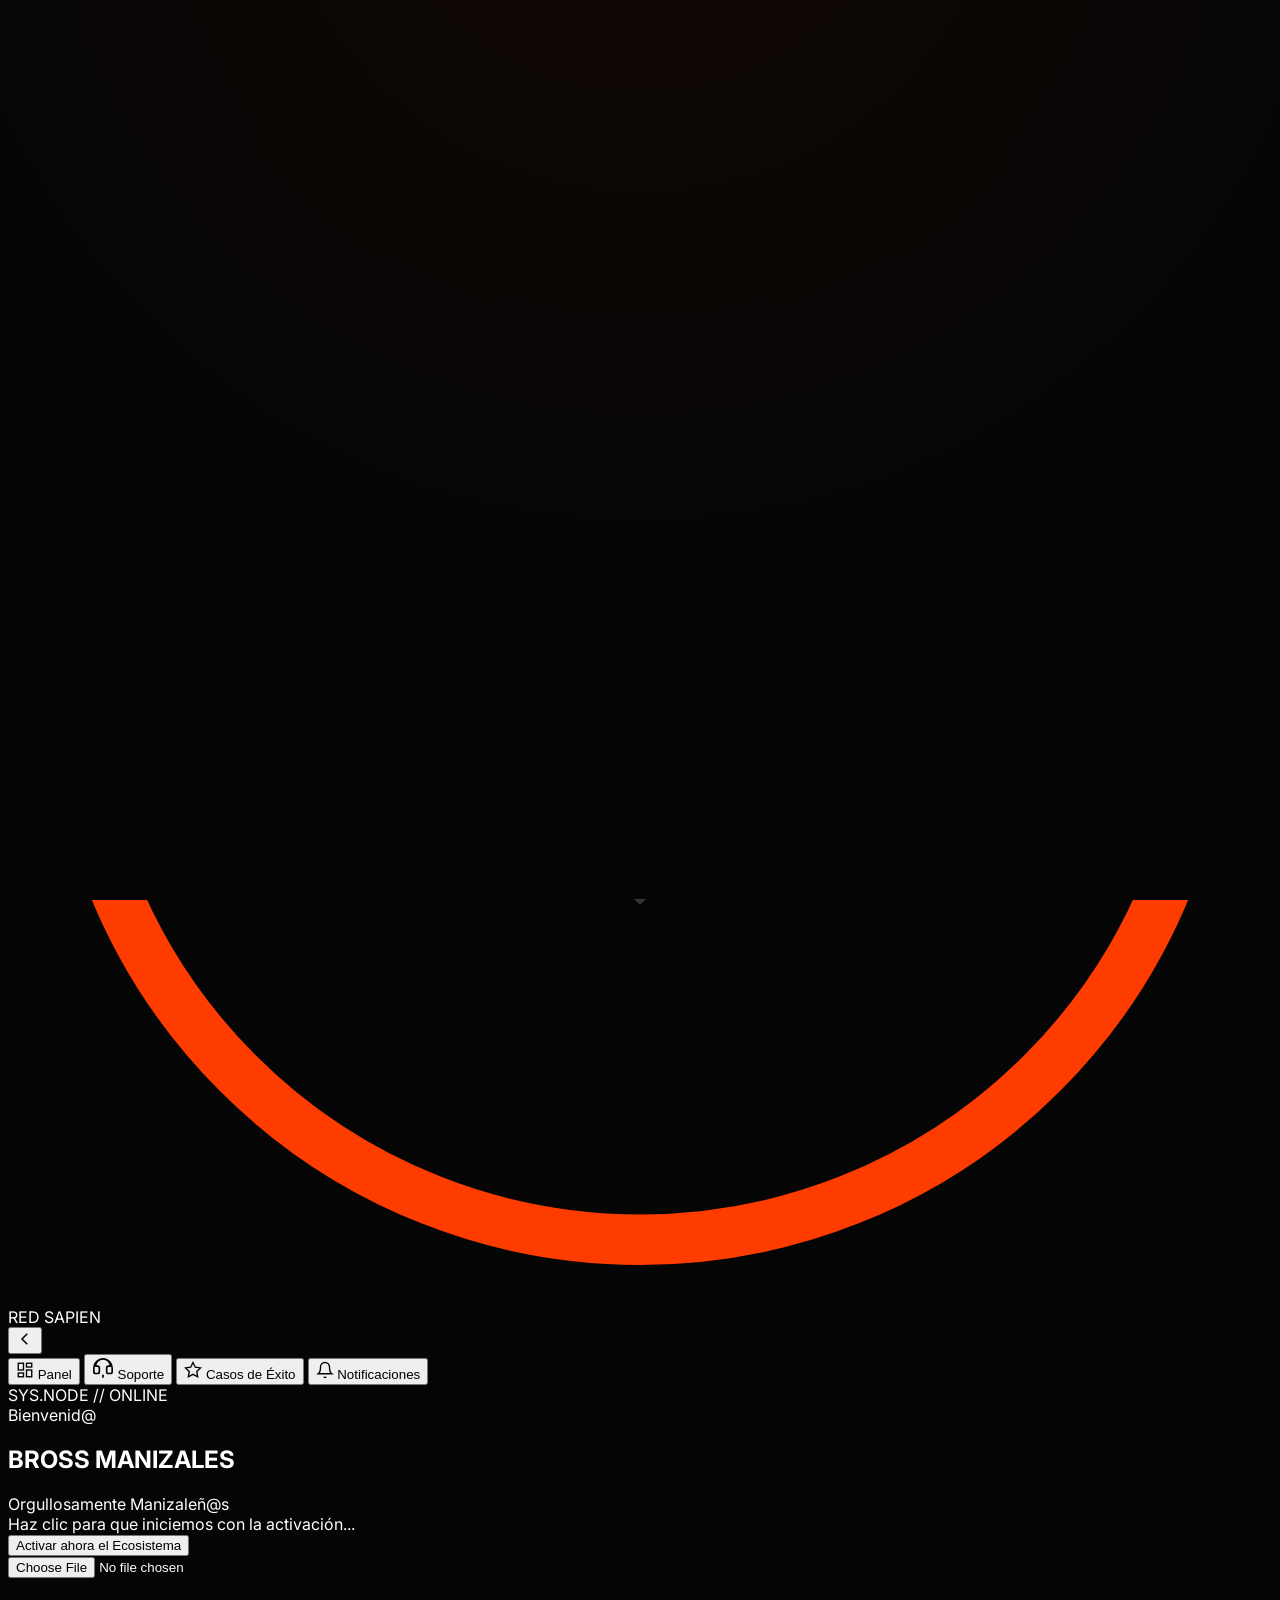
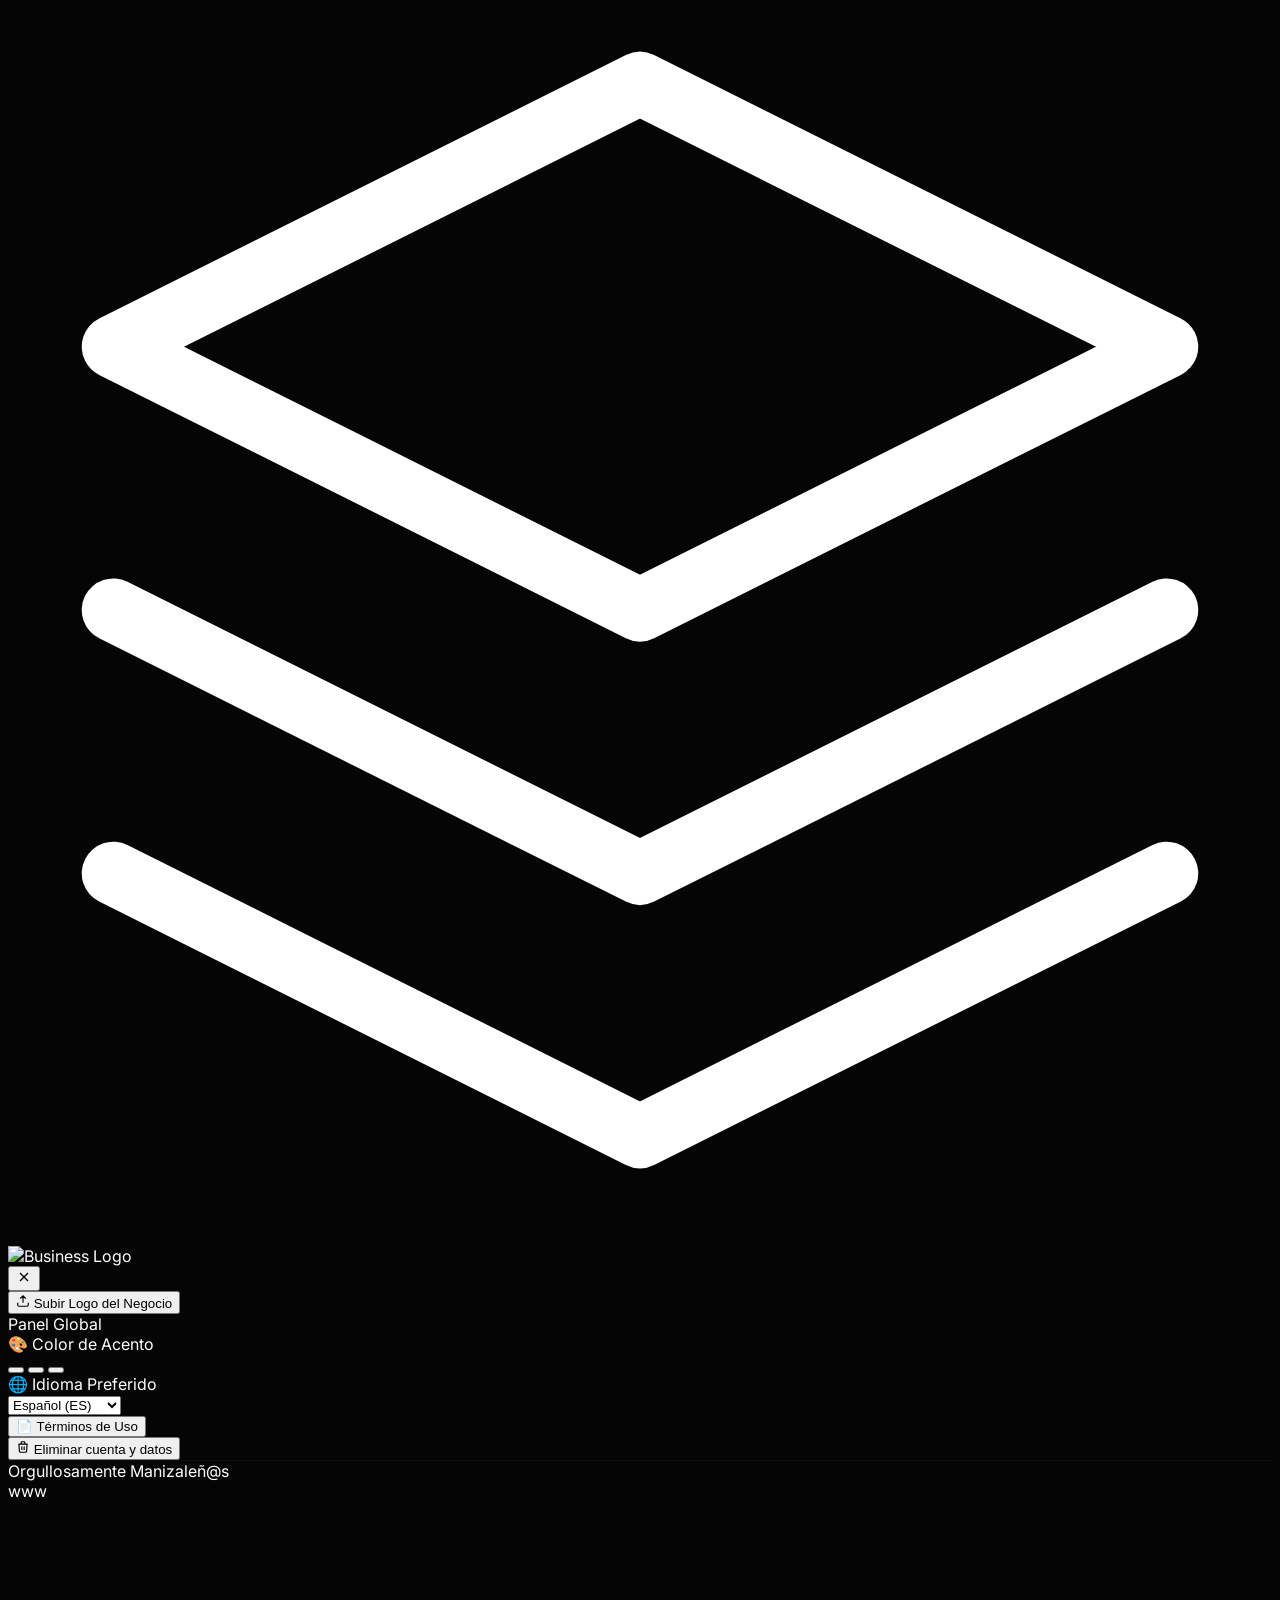
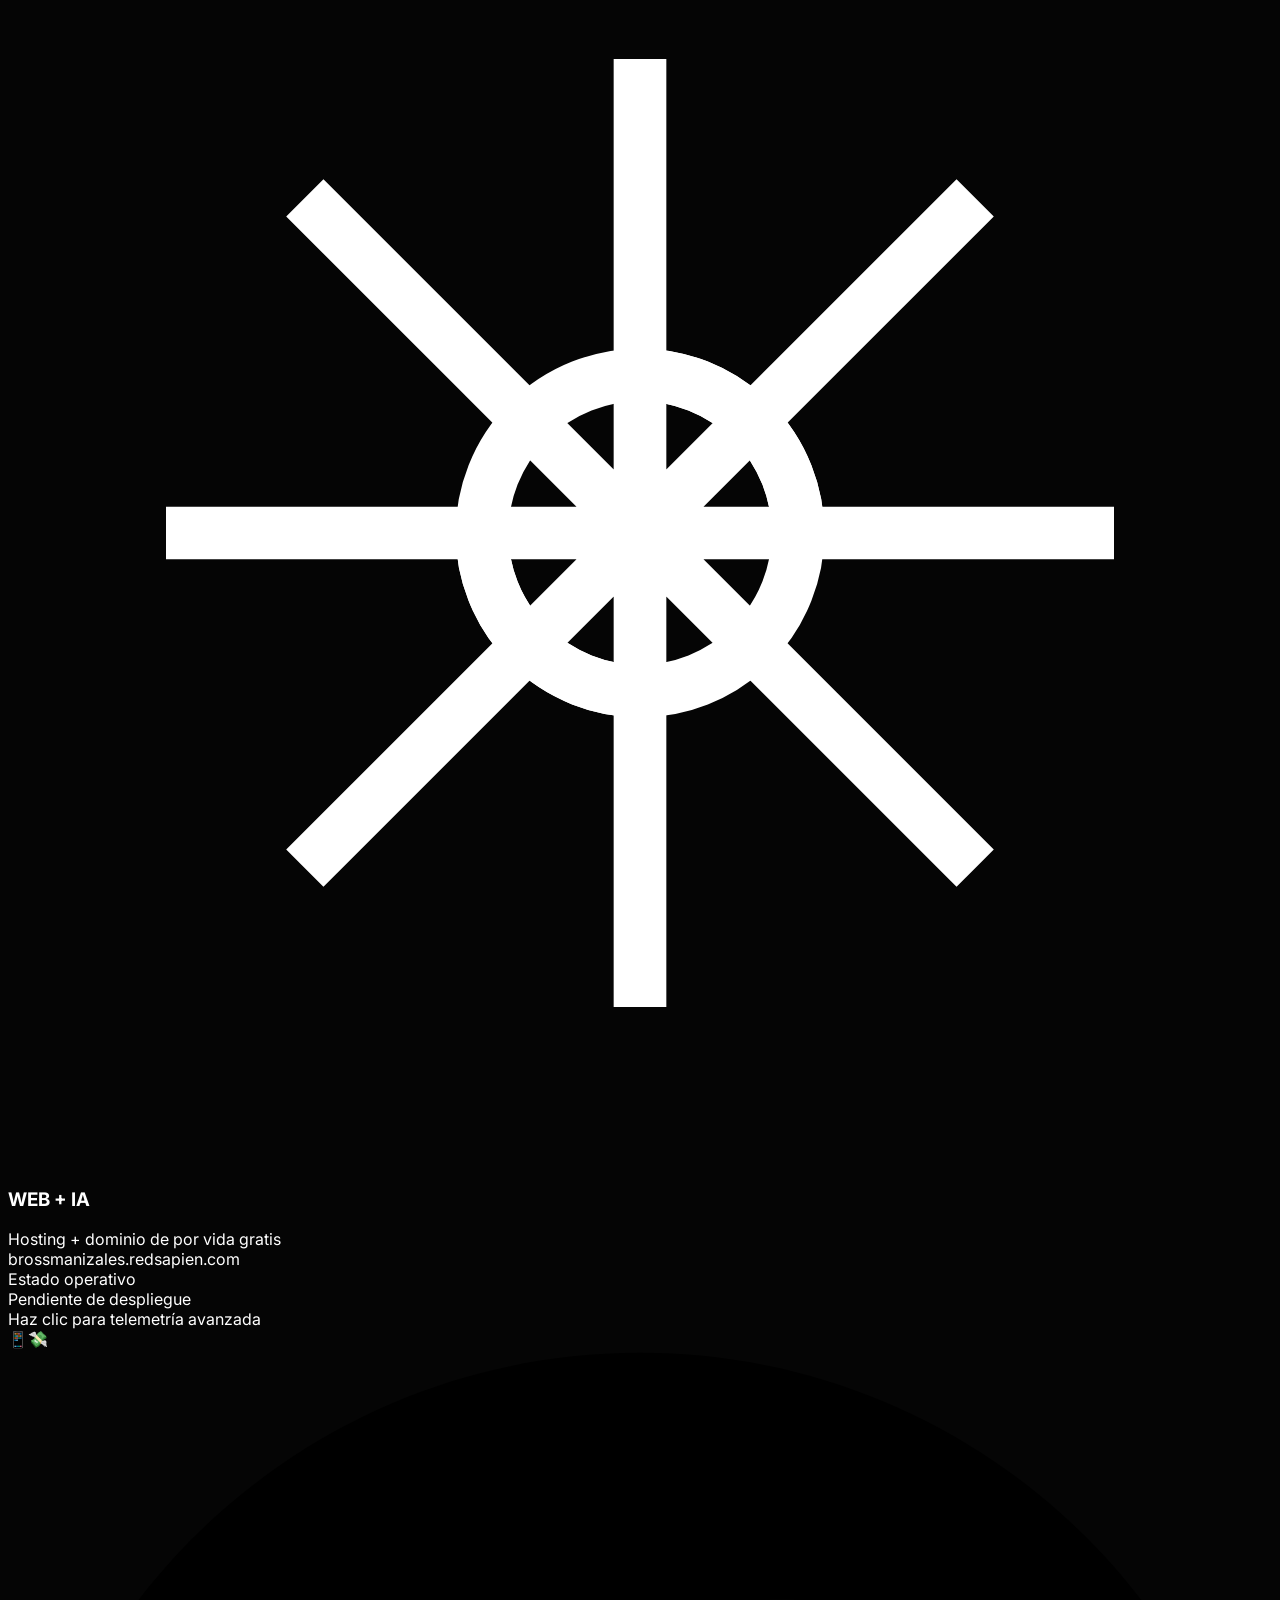
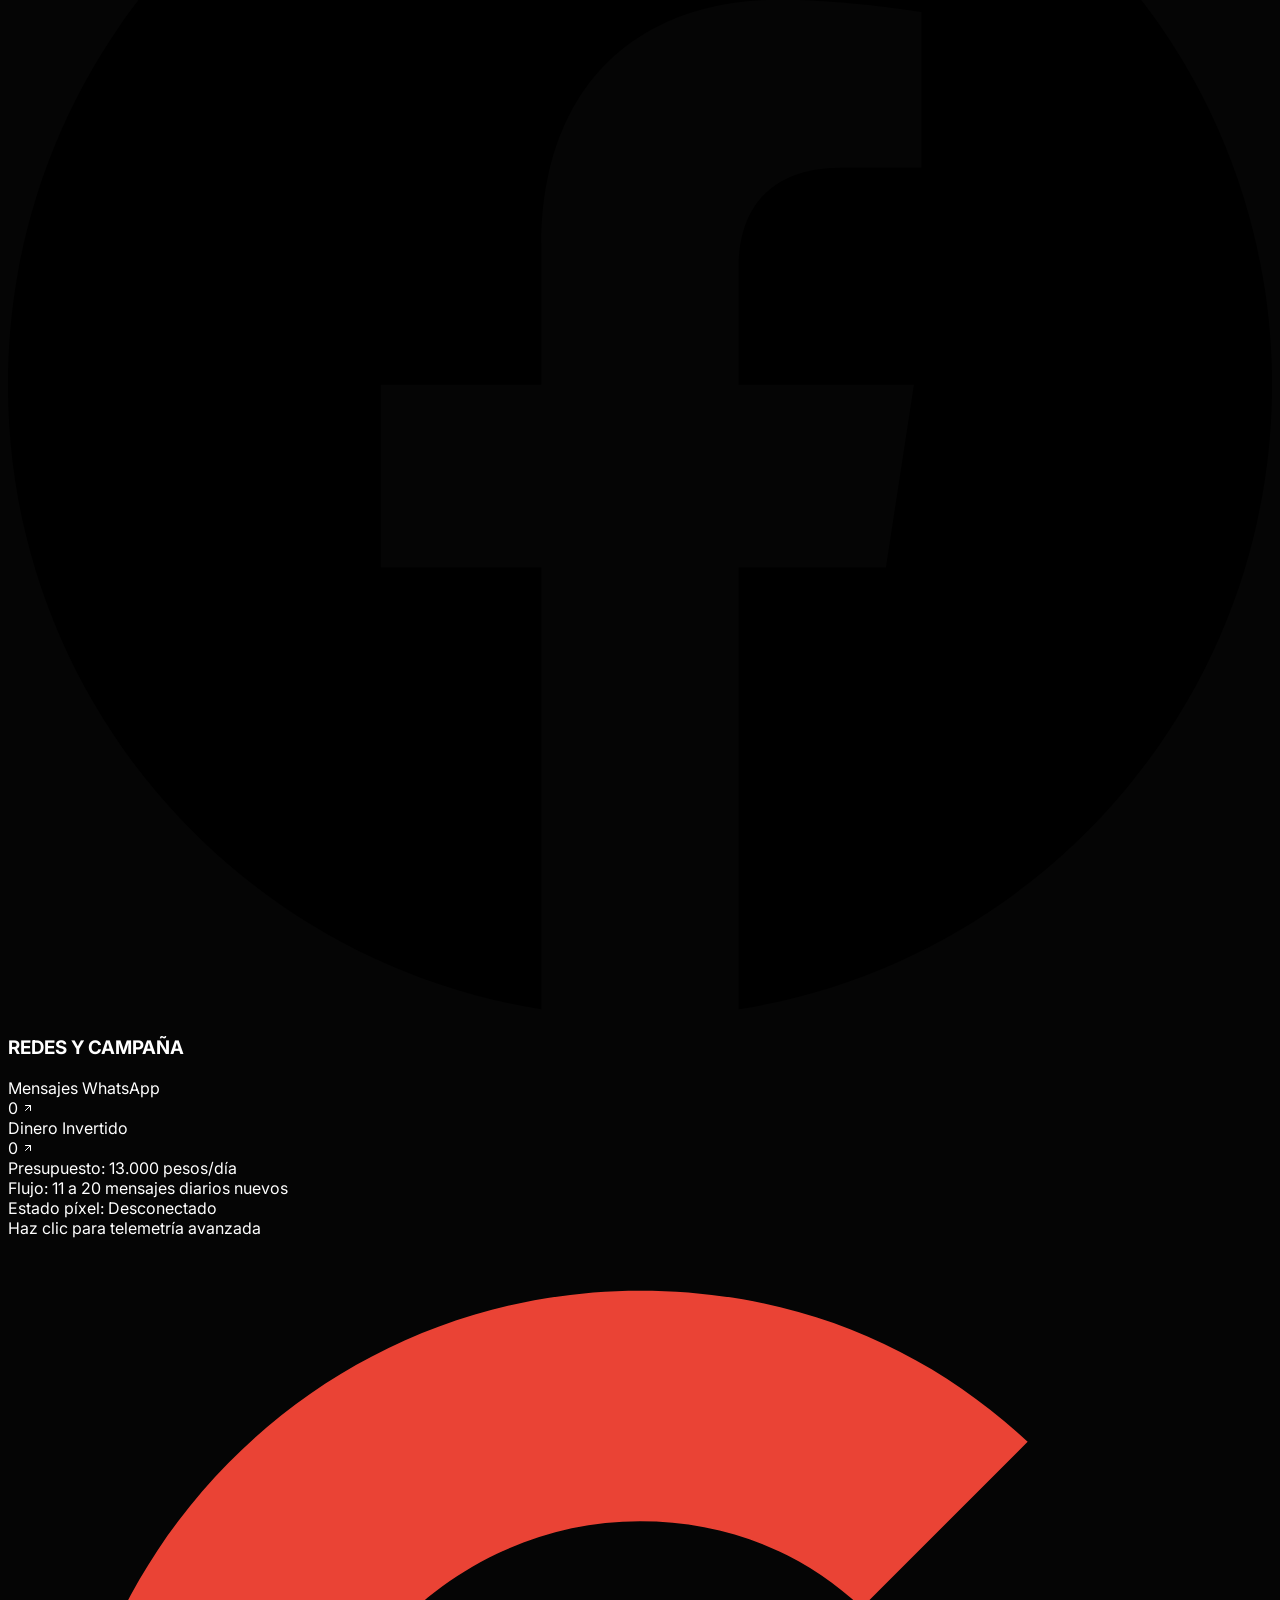
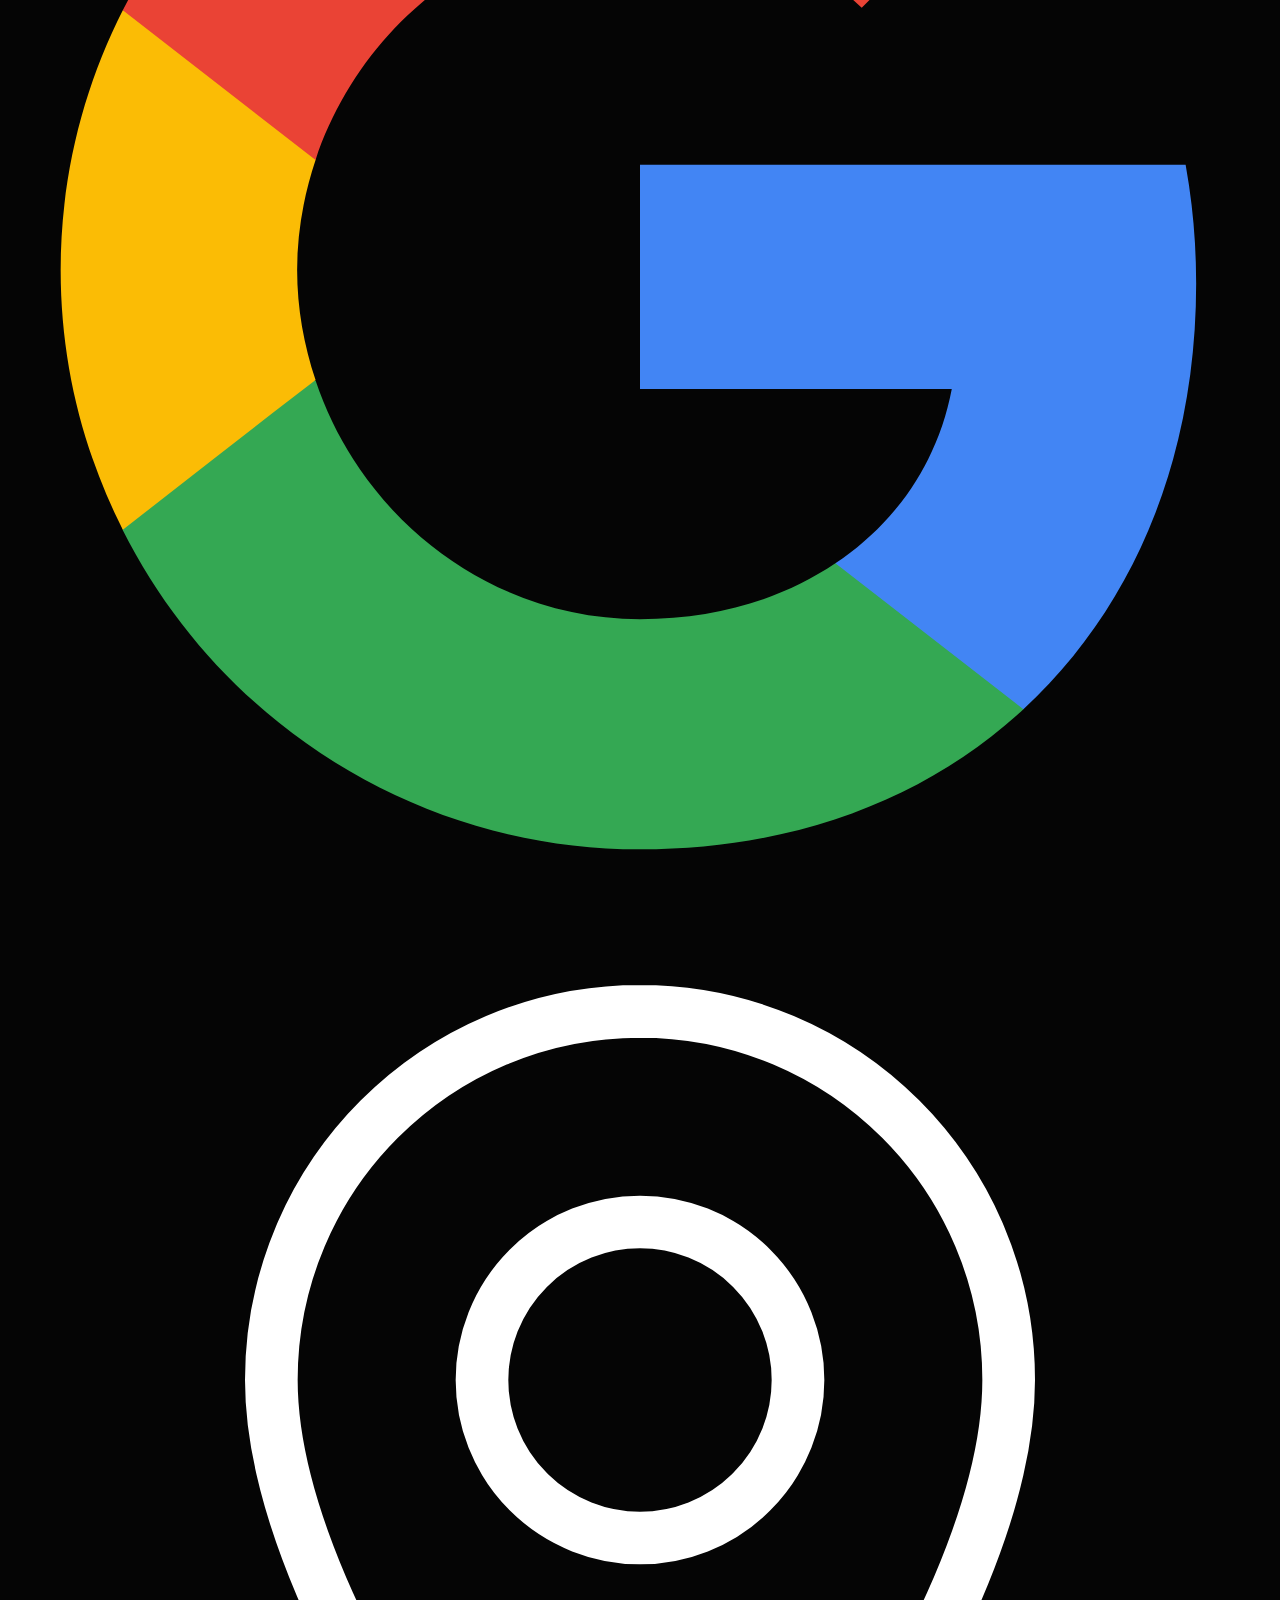
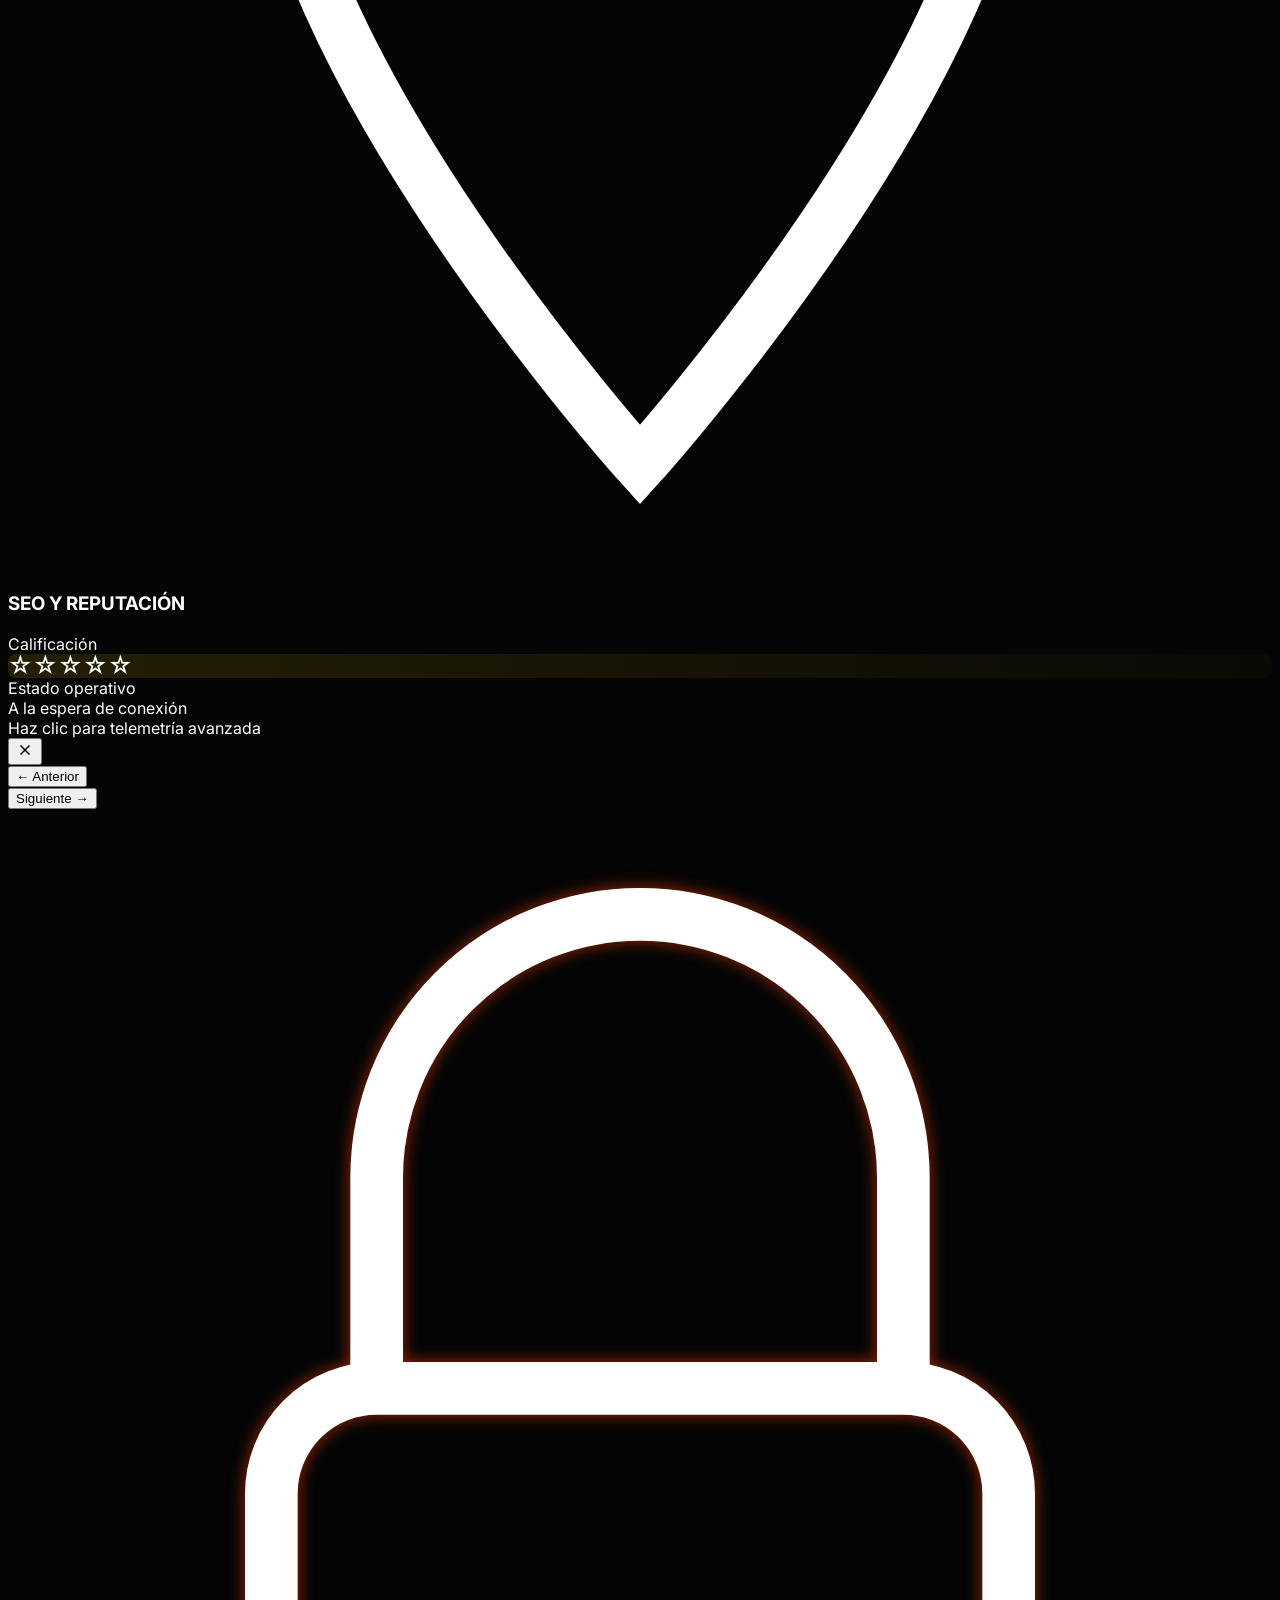
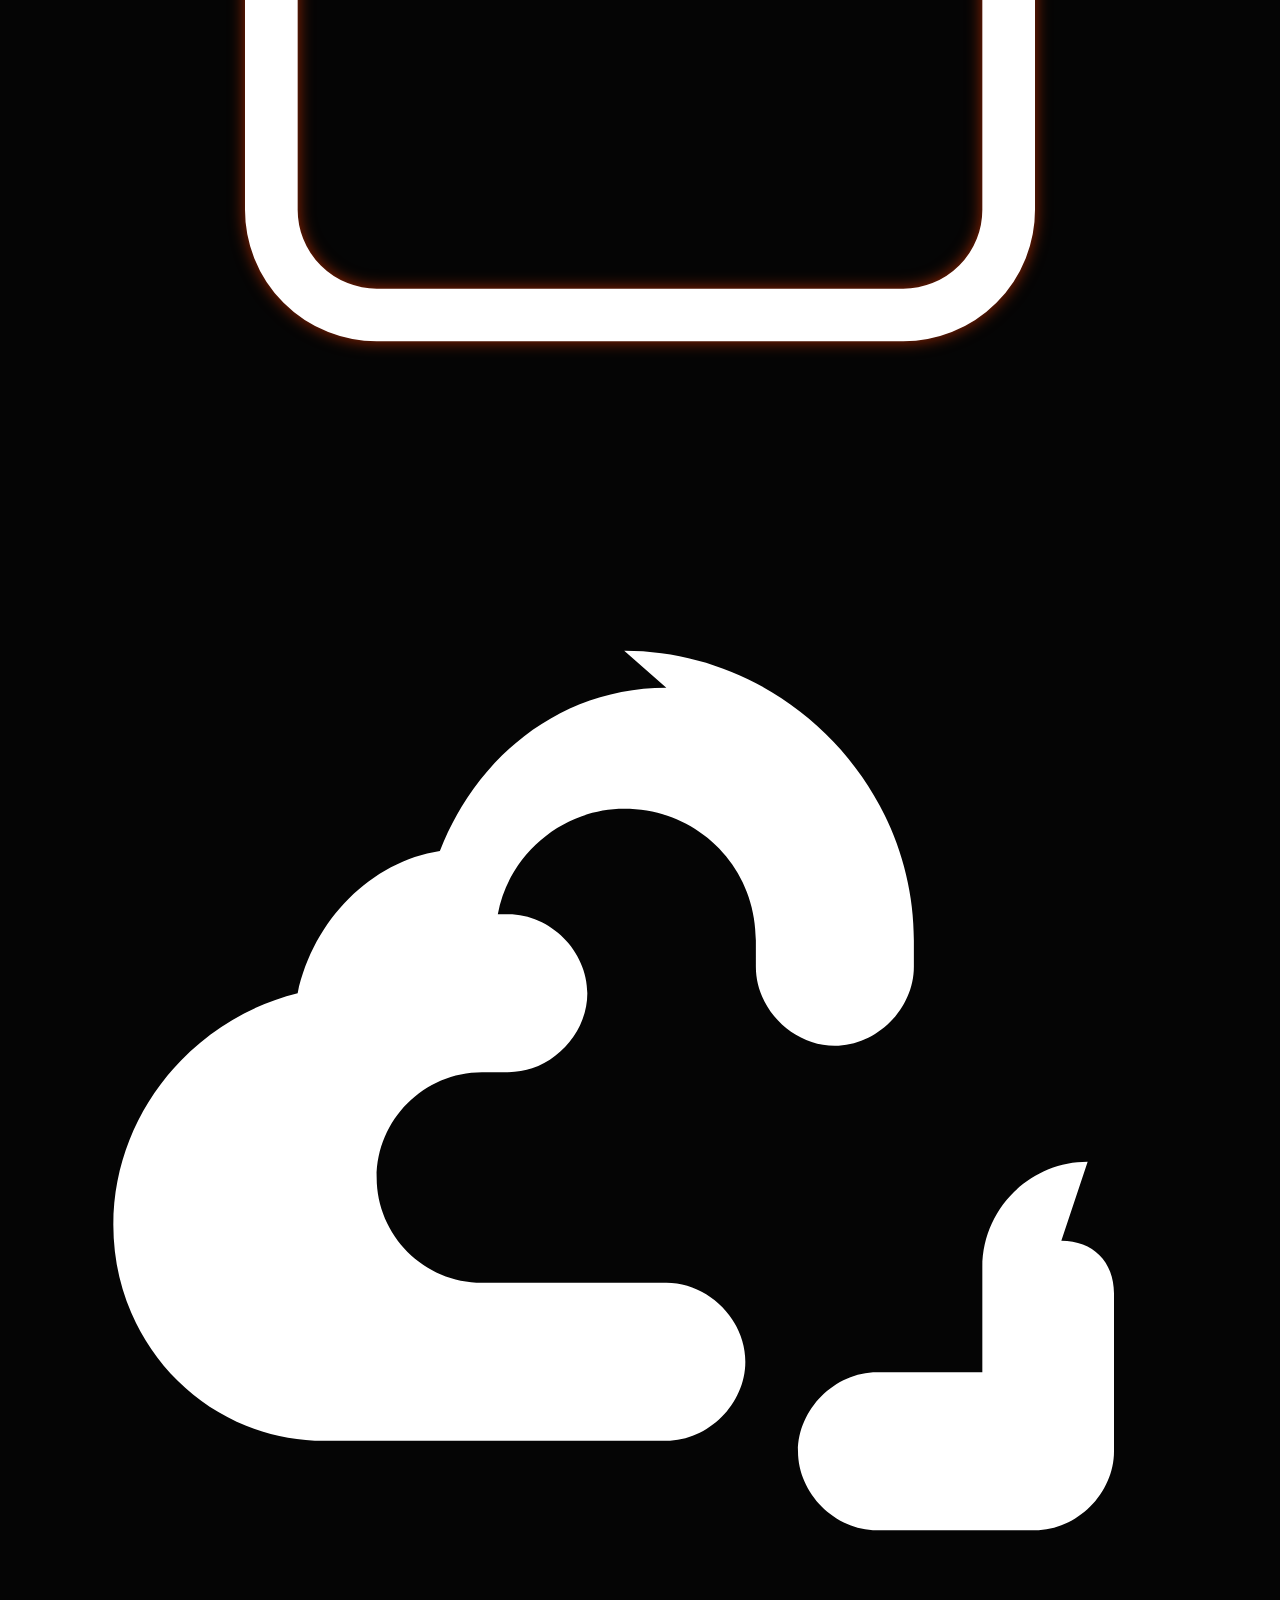
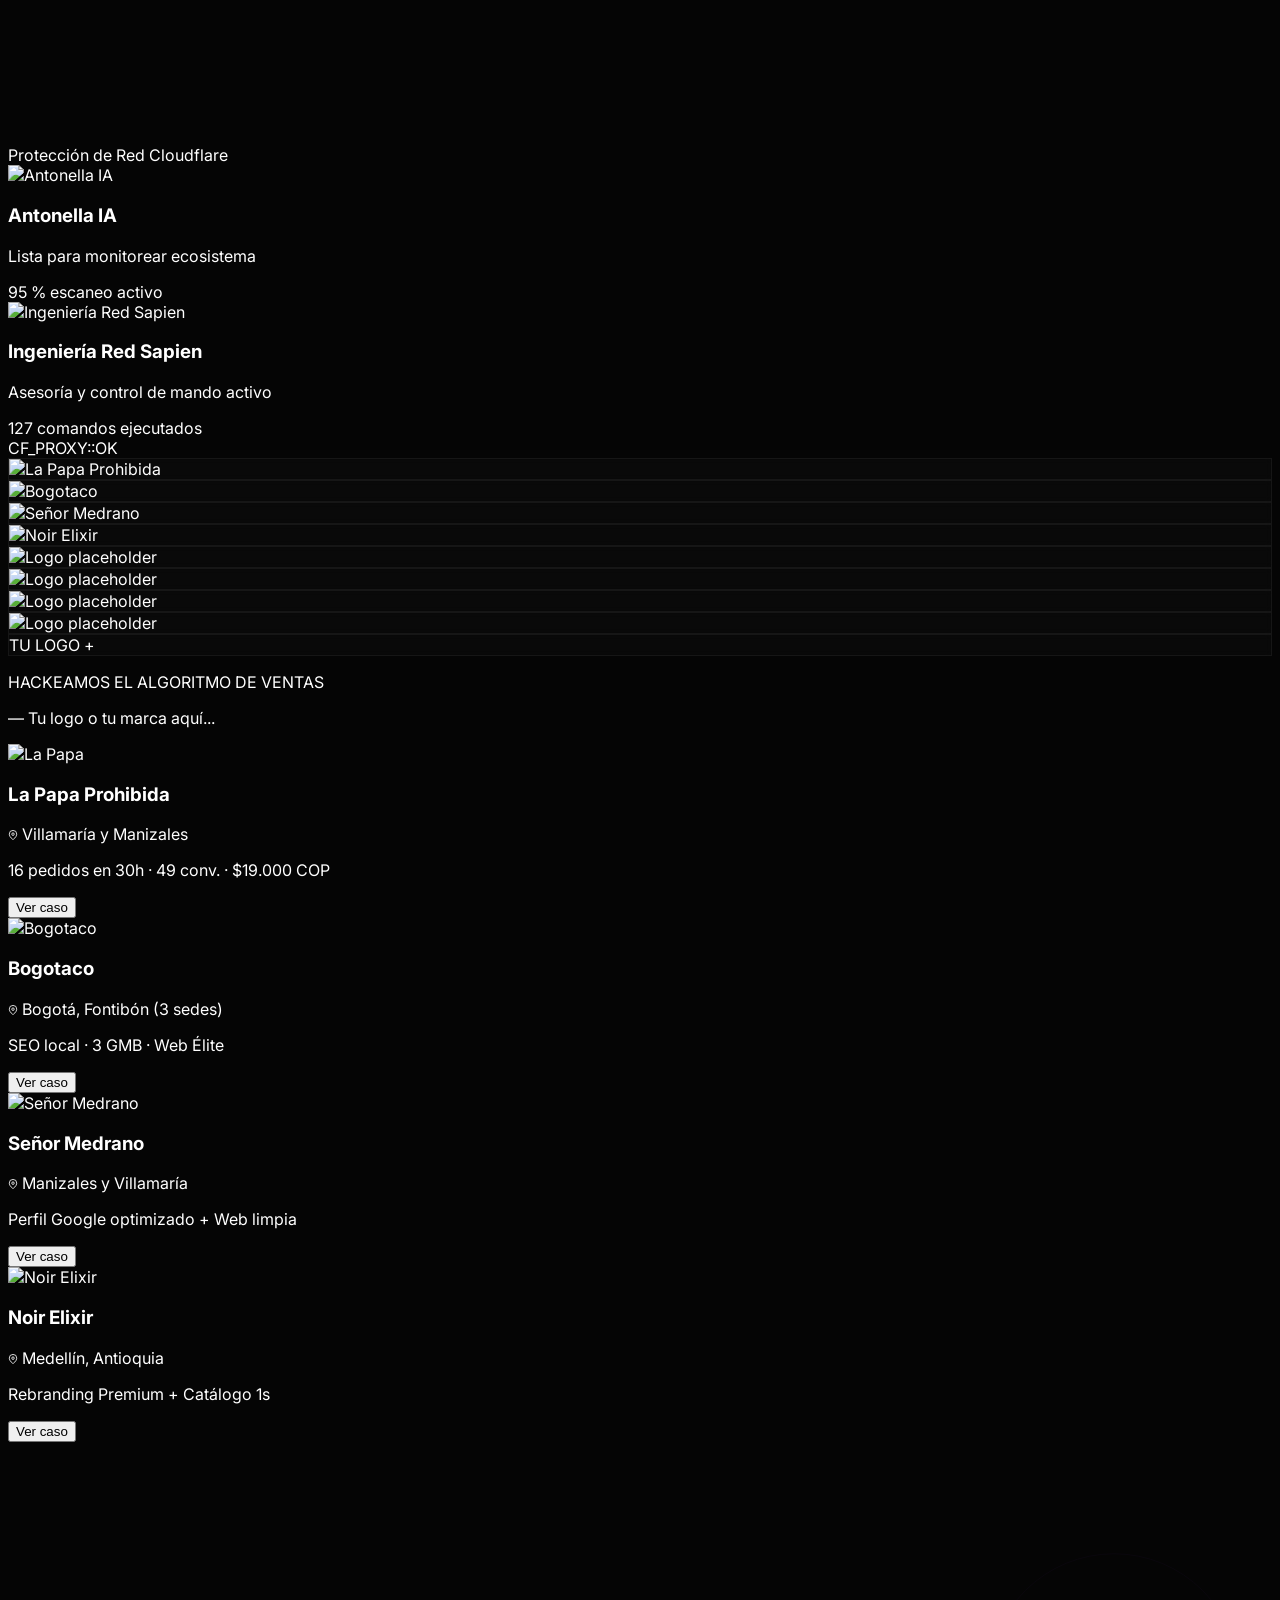
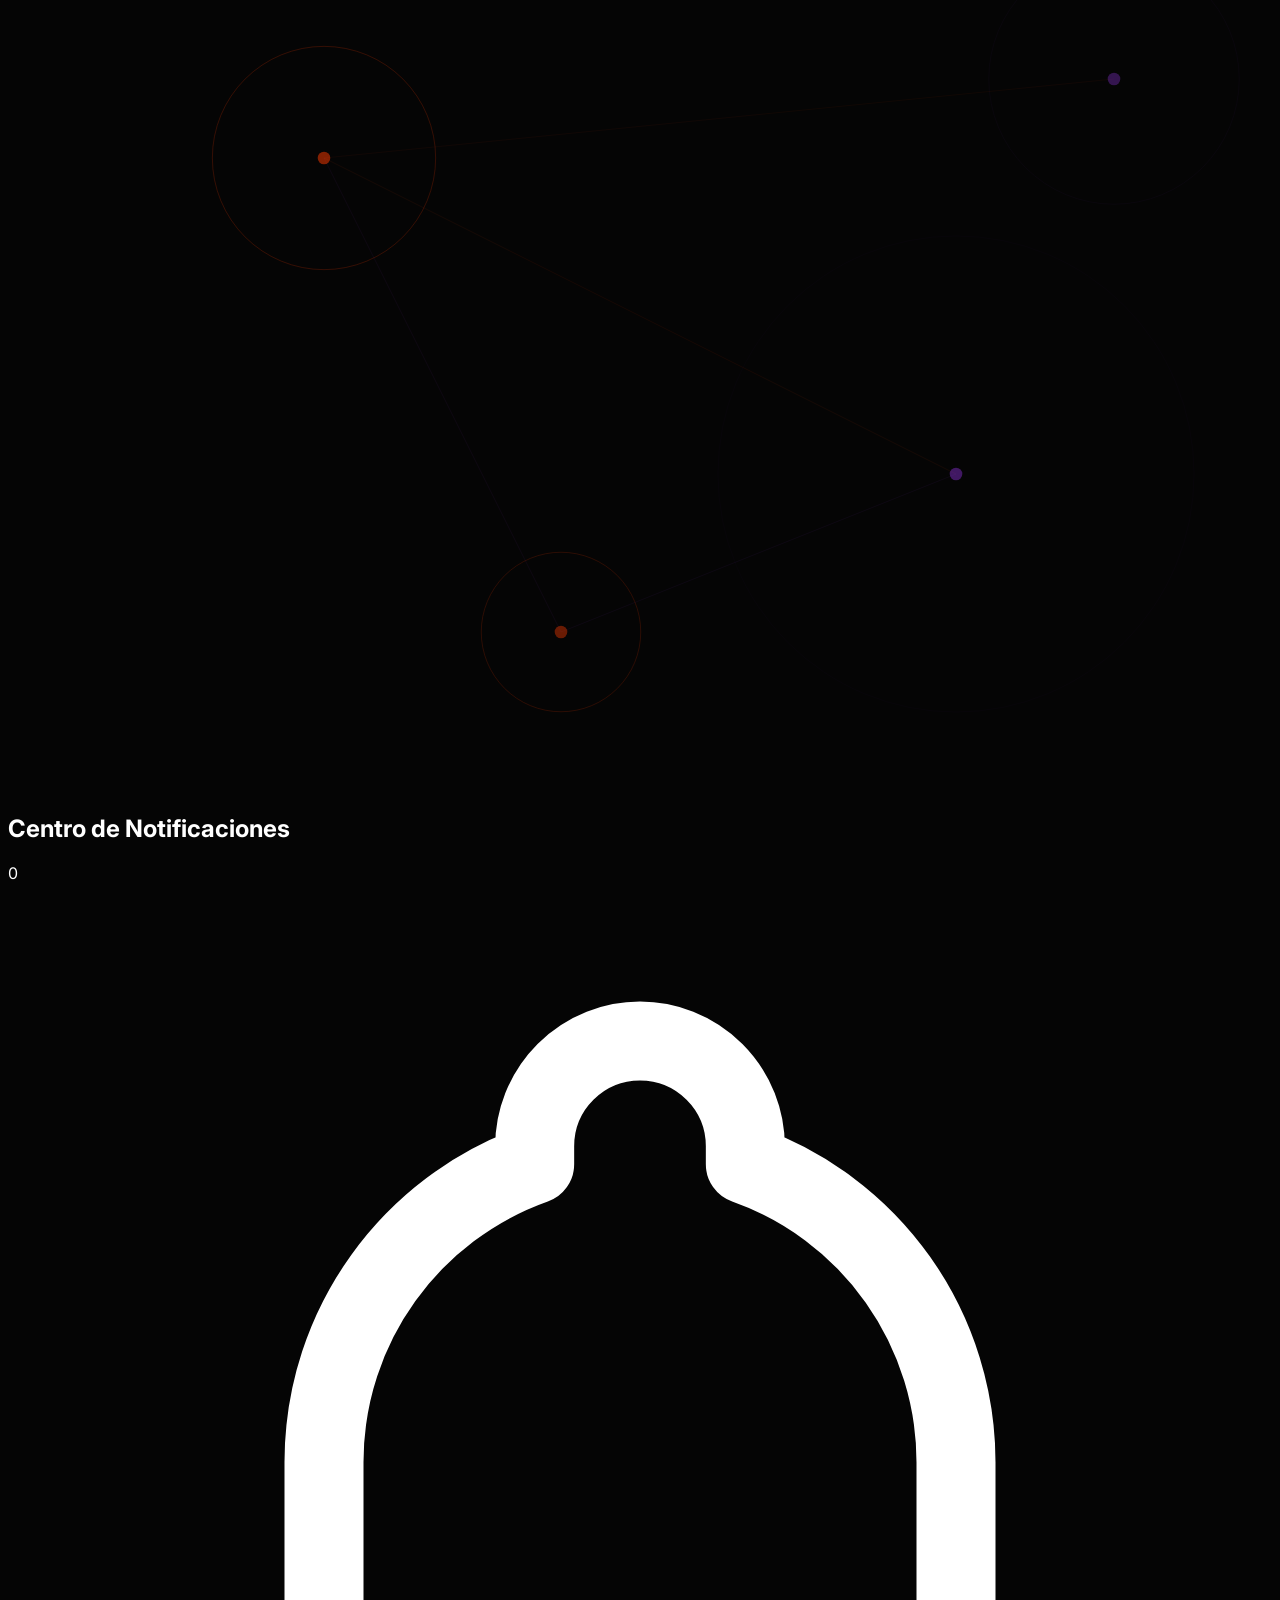
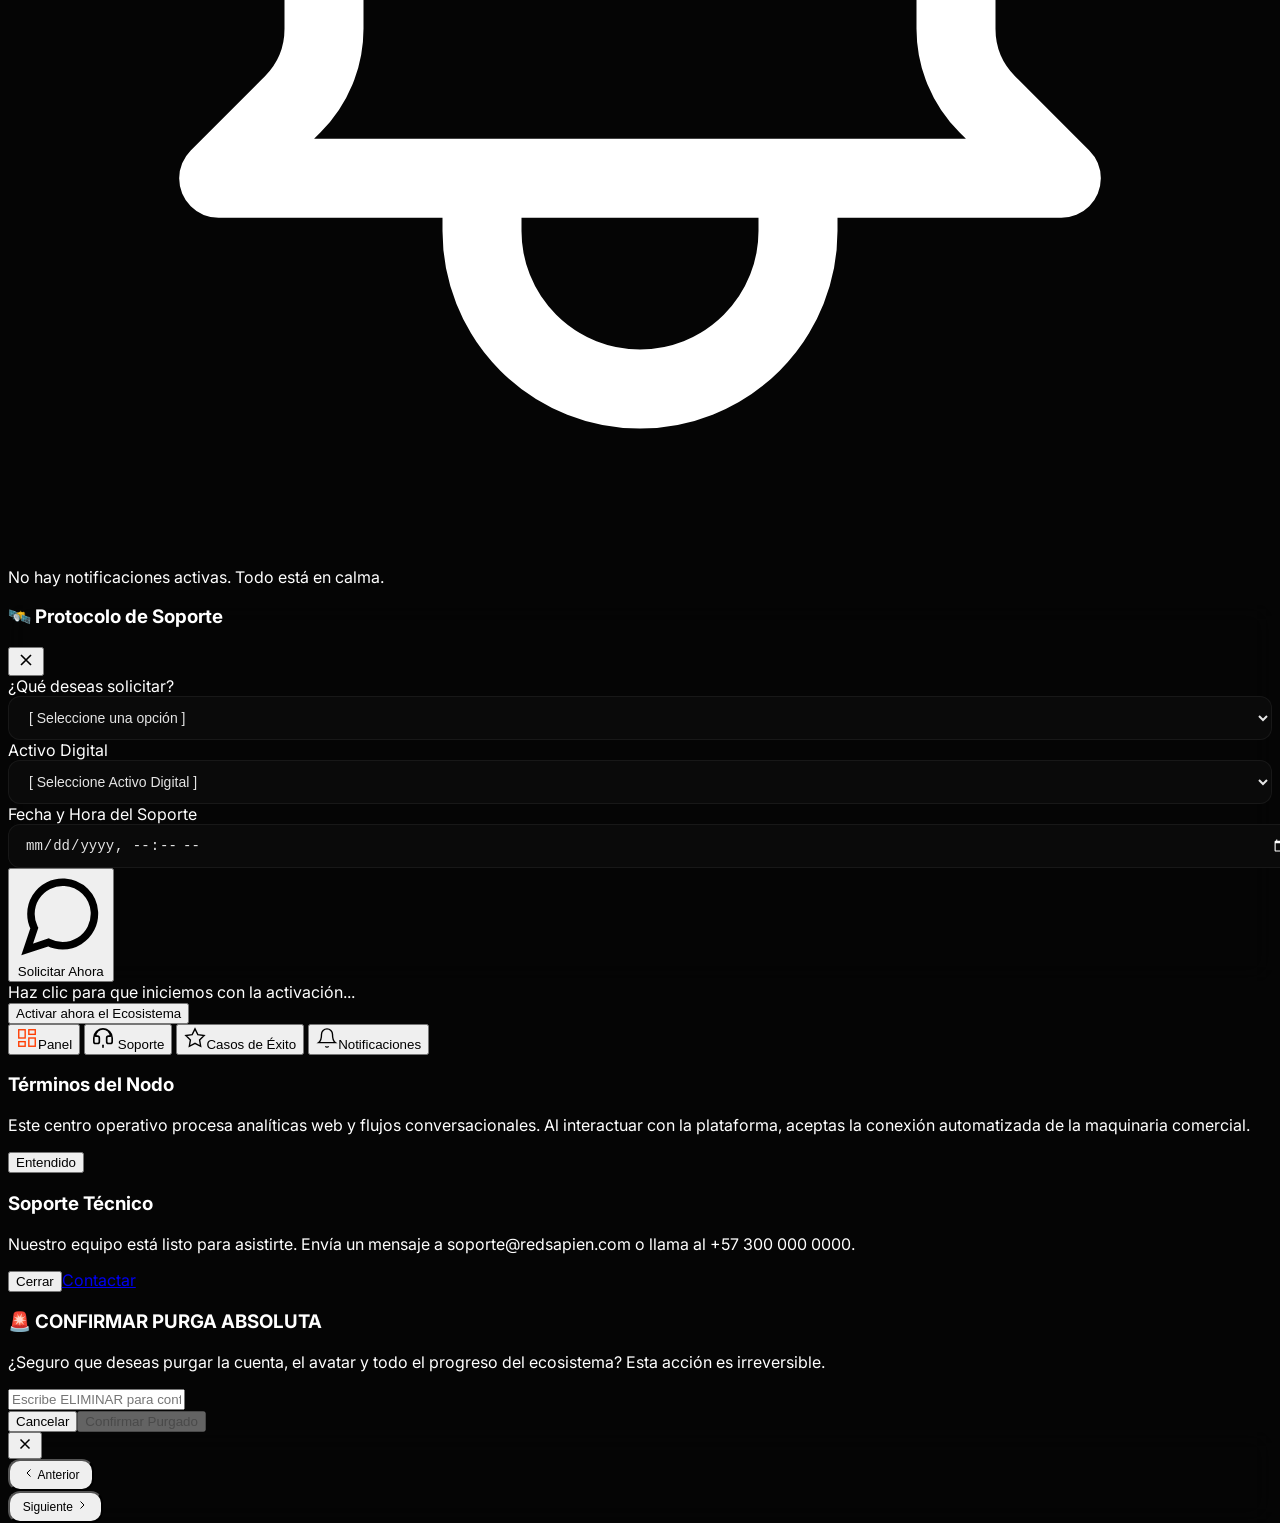
==== dashboard/index.html @ 1b28b686 "Descripción de los nuevos cambios en index.html" ====
<!DOCTYPE html>
<html lang="es">

<head>
    <meta charset="UTF-8">
    <meta name="viewport" content="width=device-width, initial-scale=1.0, maximum-scale=1.0, user-scalable=no">
    <meta id="meta-theme" name="theme-color" content="#050505">
    <title>Red Sapien | Terminal Operativa</title>
    
    <!-- Favicon dinámico SVG -->
    <link rel="icon" type="image/svg+xml" href="data:image/svg+xml,%3Csvg xmlns='http://www.w3.org/2000/svg' viewBox='0 0 100 100'%3E%3Ccircle cx='50' cy='50' r='45' fill='%23050505' stroke='%23FF3C00' stroke-width='4'/%3E%3Ctext x='50%25' y='55%25' dominant-baseline='middle' text-anchor='middle' font-family='Arial' font-weight='bold' font-size='40' fill='%23FF3C00'%3ERS%3C/text%3E%3C/svg%3E">
    
    <script src="https://cdn.tailwindcss.com"></script>
    <link rel="preconnect" href="https://fonts.googleapis.com">
    <link rel="preconnect" href="https://fonts.gstatic.com" crossorigin>
    <link href="https://fonts.googleapis.com/css2?family=Inter:wght@300;400;500;600;700;800&family=Space+Grotesk:wght@600;700;800;900&display=swap" rel="stylesheet">

    <!-- Leaflet CSS y JS para el mapa de telemetría -->
    <link rel="stylesheet" href="https://unpkg.com/leaflet@1.9.4/dist/leaflet.css" />
    <script src="https://unpkg.com/leaflet@1.9.4/dist/leaflet.js"></script>

    <script>
        tailwind.config = {
            theme: {
                extend: {
                    colors: {
                        rs: { black: '#050505', dark: '#0a0a0a', gray: '#121212', red: '#FF3C00' }
                    },
                    fontFamily: { sans: ['Inter', 'sans-serif'], display: ['Space Grotesk', 'sans-serif'] }
                }
            }
        }
    </script>

    <style>
        :root {
            --accent-color: #FF3C00;
            --accent-glow: rgba(255, 60, 0, 0.1);
            --neon-border: rgba(255, 60, 0, 0.15);
            --ia-color: #7B2CBF;
            --ia-glow: rgba(123, 44, 191, 0.1);
        }
        
        body {
            background-color: #050505;
            color: #ffffff;
            -webkit-font-smoothing: antialiased;
            overflow: hidden;
            height: 100dvh; 
            font-family: 'Inter', sans-serif;
        }

        .ambient-glow-bg {
            position: absolute;
            inset: 0;
            background: radial-gradient(circle at 50% -20%, rgba(255, 60, 0, 0.05) 0%, rgba(5,5,5,0) 65%), #050505;
            z-index: 0;
            transition: background 0.4s ease;
        }
        
        .tech-grid-bg {
            position: absolute;
            inset: 0;
            background-image: 
                linear-gradient(rgba(255, 255, 255, 0.006) 1px, transparent 1px), 
                linear-gradient(90deg, rgba(255, 255, 255, 0.006) 1px, transparent 1px);
            background-size: 60px 60px;
            mask-image: radial-gradient(circle at center, black 20%, transparent 85%);
            -webkit-mask-image: radial-gradient(circle at center, black 20%, transparent 85%);
            opacity: 0.4;
            pointer-events: none;
            z-index: 1;
        }

        @keyframes led-pulse {
            0%, 100% { transform: scale(0.85); opacity: 0.5; box-shadow: 0 0 0px currentColor; }
            50% { transform: scale(1.2); opacity: 1; box-shadow: 0 0 6px currentColor; }
        }
        .led-pulse {
            animation: led-pulse 2s ease-in-out infinite;
        }
        
        @keyframes pulse-activate {
            0%, 100% { box-shadow: 0 0 15px rgba(255, 255, 255, 0.06); transform: scale(1); }
            50% { box-shadow: 0 0 30px var(--accent-glow); transform: scale(1.02); }
        }
        .animate-pulse-activate {
            animation: pulse-activate 2.5s infinite ease-in-out;
        }
        
        @keyframes led-blink {
            0%, 100% { opacity: 1; box-shadow: 0 0 8px rgba(34, 197, 94, 0.4); }
            50% { opacity: 0.4; box-shadow: 0 0 2px rgba(34, 197, 94, 0.08); }
        }
        .led-green {
            animation: led-blink 1.5s infinite ease-in-out;
        }

        .tooltip-activate::after {
            content: '';
            position: absolute;
            bottom: -5px;
            left: 50%;
            transform: translateX(-50%);
            border-width: 6px 6px 0;
            border-style: solid;
            border-color: rgba(255, 255, 255, 0.1) transparent transparent transparent;
        }

        @keyframes shimmer {
            0% { background-position: -200% 0; }
            100% { background-position: 200% 0; }
        }
        
        @keyframes laser-pipe {
            0% { left: -30%; }
            100% { left: 130%; }
        }
        .animate-laser-pipe {
            animation: laser-pipe 3s infinite linear;
        }
        .custom-scrollbar::-webkit-scrollbar {
            width: 3px;
        }
        .custom-scrollbar::-webkit-scrollbar-track {
            background: transparent;
        }
        .custom-scrollbar::-webkit-scrollbar-thumb {
            background: rgba(255, 255, 255, 0.04);
            border-radius: 10px;
        }
        .custom-scrollbar::-webkit-scrollbar-thumb:hover {
            background: var(--accent-color, #FF3C00);
        }

        .rating-star {
            transition: all 0.2s ease;
            font-size: 1.5rem;
            line-height: 1;
        }
        .rating-star.active {
            color: #FFD700;
            text-shadow: 0 0 8px #FFD700;
        }
        .stars-bg {
            background: linear-gradient(90deg, #FFD70020 0%, #FFD70005 100%);
            border-radius: 0.5rem;
        }

        .whatsapp-toast {
            animation: fadeInUp 0.3s ease-out forwards;
        }
        @keyframes fadeInUp {
            from { opacity: 0; transform: translate(-50%, 20px); }
            to { opacity: 1; transform: translate(-50%, 0); }
        }

        .chart-line {
            stroke-dasharray: 200;
            stroke-dashoffset: 200;
            animation: drawLine 1.5s ease-out forwards;
        }
        @keyframes drawLine {
            to { stroke-dashoffset: 0; }
        }

        .cyber-select {
            background-color: #0a0a0a;
            border: 1px solid rgba(255,255,255,0.06);
            border-radius: 0.75rem;
            padding: 0.75rem 1rem;
            font-size: 0.875rem;
            font-weight: 500;
            color: #e5e5e5;
            transition: all 0.2s ease;
            cursor: pointer;
            width: 100%;
        }
        .cyber-select:focus {
            outline: none;
            border-color: var(--accent-color);
            box-shadow: 0 0 0 2px rgba(255,60,0,0.1);
        }
        .cyber-select option {
            background-color: #0a0a0a;
            color: #e5e5e5;
        }
        input[type="datetime-local"] {
            background-color: #0a0a0a;
            border: 1px solid rgba(255,255,255,0.06);
            border-radius: 0.75rem;
            padding: 0.75rem 1rem;
            font-size: 0.875rem;
            font-weight: 500;
            color: #e5e5e5;
            transition: all 0.2s ease;
            width: 100%;
        }
        input[type="datetime-local"]:focus {
            outline: none;
            border-color: var(--accent-color);
            box-shadow: 0 0 0 2px rgba(255,60,0,0.1);
        }
        input[type="datetime-local"]::-webkit-calendar-picker-indicator {
            filter: invert(1);
            cursor: pointer;
        }

        @keyframes pulse-red-neon {
            0% { filter: drop-shadow(0 0 2px rgba(255, 60, 0, 0.2)); opacity: 0.03; }
            50% { filter: drop-shadow(0 0 16px rgba(255, 60, 0, 0.9)); opacity: 0.05; }
            100% { filter: drop-shadow(0 0 2px rgba(255, 60, 0, 0.2)); opacity: 0.03; }
        }
        .lock-pulse-red {
            animation: pulse-red-neon 3s ease-in-out infinite;
        }
        .lock-glow {
            filter: drop-shadow(0 0 8px rgba(255,60,0,0.6));
            transition: filter 0.3s ease;
        }
        .group:hover .lock-glow {
            filter: drop-shadow(0 0 16px rgba(255,60,0,0.9));
        }

        @keyframes matrixEnter {
            0% { opacity: 0; transform: scale(0.95); backdrop-filter: blur(0px); }
            50% { opacity: 0.8; transform: scale(1.01); backdrop-filter: blur(8px); box-shadow: 0 0 30px rgba(255,60,0,0.2); }
            100% { opacity: 1; transform: scale(1); backdrop-filter: blur(12px); }
        }
        .modal-matrix-enter {
            animation: matrixEnter 0.6s cubic-bezier(0.16, 1, 0.3, 1) forwards;
        }

        @keyframes radar-sweep {
            0% { transform: rotate(0deg); opacity: 0.6; }
            100% { transform: rotate(360deg); opacity: 0.6; }
        }
        .radar-sweep {
            animation: radar-sweep 4s linear infinite;
        }

        /* Animación de aparición escalonada para logos - más lenta y suave */
        @keyframes logo-reveal {
            0% { opacity: 0; transform: scale(0.9) rotate(-2deg); filter: blur(1px); }
            60% { transform: scale(1.04) rotate(1deg); filter: blur(0); }
            100% { opacity: 1; transform: scale(1) rotate(0deg); filter: blur(0); }
        }
        .logo-reveal {
            animation: logo-reveal 1.2s cubic-bezier(0.34, 1.56, 0.64, 1) forwards;
        }
        .glass-circle {
            background: rgba(255, 255, 255, 0.02);
            backdrop-filter: blur(4px);
            border: 1px solid rgba(255, 255, 255, 0.05);
            transition: all 0.3s ease;
            overflow: hidden;
            position: relative;
        }
        .glass-circle::after {
            content: '';
            position: absolute;
            inset: 0;
            background: radial-gradient(circle at 30% 30%, rgba(255,255,255,0.05) 0%, transparent 70%);
            opacity: 0;
            transition: opacity 0.5s ease;
            pointer-events: none;
        }
        .glass-circle:hover::after {
            opacity: 1;
        }
        .glass-circle:hover {
            background: rgba(255, 255, 255, 0.05);
            border-color: var(--accent-color);
            box-shadow: 0 0 20px var(--accent-glow);
            transform: translateY(-2px) scale(1.02);
        }
        .glass-circle img {
            width: 100%;
            height: 100%;
            object-fit: cover;
        }
        .case-card {
            transition: all 0.3s ease;
        }
        .case-card:hover {
            transform: translateY(-2px);
            box-shadow: 0 6px 20px -8px rgba(255,60,0,0.12);
        }
        /* Ajustes para el modal de casos */
        .success-modal-nav-btn {
            transition: all 0.2s ease;
            font-size: 0.75rem;
            padding: 0.4rem 0.8rem;
            border-radius: 0.75rem;
        }
        .success-modal-nav-btn:hover:not(:disabled) {
            background: rgba(255,255,255,0.05);
        }
        .success-modal-nav-btn:disabled {
            opacity: 0.3;
            cursor: not-allowed;
        }
        /* Puntos de navegación */
        .nav-dot {
            width: 8px;
            height: 8px;
            border-radius: 50%;
            background: rgba(255,255,255,0.15);
            transition: all 0.3s ease;
            cursor: default;
        }
        .nav-dot.active {
            background: var(--accent-color);
            box-shadow: 0 0 8px var(--accent-glow);
            transform: scale(1.2);
        }
        /* Mejora del scroll en la columna de tarjetas */
        .casos-scroll-container {
            scrollbar-width: thin;
            scrollbar-color: rgba(255,255,255,0.04) transparent;
        }
        .casos-scroll-container::-webkit-scrollbar {
            width: 3px;
        }
        .casos-scroll-container::-webkit-scrollbar-track {
            background: transparent;
        }
        .casos-scroll-container::-webkit-scrollbar-thumb {
            background: rgba(255, 255, 255, 0.04);
            border-radius: 10px;
        }
        .casos-scroll-container::-webkit-scrollbar-thumb:hover {
            background: var(--accent-color);
        }
    </style>
</head>

<body class="font-sans h-[100dvh] flex bg-rs-black overflow-hidden select-none">
    
    <div class="ambient-glow-bg"></div>
    <div class="tech-grid-bg"></div>

    <button id="trigger-reopen-sidebar" onclick="executeSidebarOpen()" class="hidden md:flex fixed top-8 left-0 z-40 p-2.5 bg-rs-dark/95 border-y border-r border-white/10 rounded-r-xl text-gray-500 hover:text-white hover:border-[var(--accent-color)] shadow-[0_0_20px_rgba(0,0,0,0.5)] transition-all duration-300 items-center justify-center translate-x-[-100px] opacity-0 group">
        <svg width="22" height="22" fill="none" stroke="currentColor" stroke-width="2.5" viewBox="0 0 24 24" class="group-hover:translate-x-1 transition-transform duration-300"><path d="M9 19l7-7-7-7"/></svg>
    </button>

    <aside id="sidebar-panel" class="hidden md:flex flex-col w-64 border-r border-white/5 bg-rs-dark/95 relative z-30 transition-all duration-300 ease-in-out shrink-0 overflow-hidden shadow-2xl">
        
        <div class="p-6 flex items-center justify-between border-b border-white/5 h-24 w-64 whitespace-nowrap">
            <div id="sidebar-logo-zone" class="flex items-center gap-3 transition-opacity duration-200">
                <svg class="w-10 h-10 flex-shrink-0" xmlns="http://www.w3.org/2000/svg" viewBox="0 0 100 100">
                    <circle cx="50" cy="50" r="45" fill="#050505" stroke="var(--accent-color, #FF3C00)" stroke-width="4"/>
                    <text x="50%" y="55%" dominant-baseline="middle" text-anchor="middle" font-family="Arial" font-weight="bold" font-size="40" fill="var(--accent-color, #FF3C00)">RS</text>
                </svg>
                <span class="font-light tracking-[0.2em] text-white/90 text-sm">RED SAPIEN</span>
            </div>
            <button onclick="executeSidebarCollapse()" class="p-2 rounded-xl hover:bg-white/10 border border-white/5 text-gray-400 hover:text-white transition-all group" title="Ocultar menú">
                <svg width="18" height="18" fill="none" stroke="currentColor" stroke-width="2" viewBox="0 0 24 24" class="group-hover:-translate-x-1 transition-transform duration-300"><path d="M15 19l-7-7 7-7"/></svg>
            </button>
        </div>

        <nav class="flex-1 p-5 space-y-2.5 mt-2 w-64">
            <button onclick="switchWorkspaceView('panel')" class="sidebar-tab-link w-full flex items-center gap-3.5 px-4 py-3.5 rounded-xl text-xs font-bold uppercase tracking-wider transition-all text-white bg-white/10 border border-white/10 shadow-inner group" data-mod="panel" title="Ir a Panel">
                <svg width="18" height="18" fill="none" stroke="currentColor" stroke-width="1.8" viewBox="0 0 24 24" class="group-hover:scale-110 transition-transform"><rect x="3" y="3" width="7" height="9"></rect><rect x="14" y="3" width="7" height="5"></rect><rect x="14" y="12" width="7" height="9"></rect><rect x="3" y="16" width="7" height="5"></rect></svg>
                <span class="sidebar-text" data-i18n="nav_panel">Panel</span>
            </button>
            <button onclick="switchWorkspaceView('clientes')" class="sidebar-tab-link w-full flex items-center gap-3.5 px-4 py-3.5 rounded-xl text-xs font-bold uppercase tracking-wider transition-all text-gray-500 hover:text-white hover:bg-white/5 border border-transparent group" data-mod="clientes" title="Ir a Soporte">
                <svg width="22" height="22" viewBox="0 0 24 24" fill="none" stroke="currentColor" stroke-width="1.8" stroke-linecap="round" stroke-linejoin="round" class="group-hover:scale-110 transition-transform">
                    <path d="M12 2a10 10 0 0 0-10 10v4a2 2 0 0 0 2 2h2a2 2 0 0 0 2-2v-4a2 2 0 0 0-2-2H4c0-4.42 3.58-8 8-8s8 3.58 8 8h-2a2 2 0 0 0-2 2v4a2 2 0 0 0 2 2h2a2 2 0 0 0 2-2v-4a10 10 0 0 0-10-10z"/>
                    <path d="M12 22v-2"/>
                </svg>
                <span class="sidebar-text" data-i18n="nav_clientes">Soporte</span>
            </button>
            <button onclick="switchWorkspaceView('casos')" class="sidebar-tab-link w-full flex items-center gap-3.5 px-4 py-3.5 rounded-xl text-xs font-bold uppercase tracking-wider transition-all text-gray-500 hover:text-white hover:bg-white/5 border border-transparent group" data-mod="casos" title="Ir a Casos de Éxito">
                <svg width="18" height="18" fill="none" stroke="currentColor" stroke-width="1.8" viewBox="0 0 24 24" class="group-hover:scale-110 transition-transform"><path d="M12 2l3.09 6.26L22 9.27l-5 4.87 1.18 6.88L12 17.77l-6.18 3.25L7 14.14 2 9.27l6.91-1.01L12 2z"/></svg>
                <span class="sidebar-text" data-i18n="nav_casos">Casos de Éxito</span>
            </button>
            <button onclick="switchWorkspaceView('notificaciones')" class="sidebar-tab-link w-full flex items-center gap-3.5 px-4 py-3.5 rounded-xl text-xs font-bold uppercase tracking-wider transition-all text-gray-500 hover:text-white hover:bg-white/5 border border-transparent group relative" data-mod="notificaciones" title="Ir a Notificaciones">
                <svg width="18" height="18" fill="none" stroke="currentColor" stroke-width="1.8" viewBox="0 0 24 24" class="group-hover:scale-110 transition-transform"><path d="M18 8A6 6 0 0 0 6 8c0 7-3 9-3 9h18s-3-2-3-9"></path><path d="M13.73 21a2 2 0 0 1-3.46 0"></path></svg>
                <span class="sidebar-text" data-i18n="nav_notificaciones">Notificaciones</span>
                <!-- LED verde controlado dinámicamente -->
                <span class="absolute right-4 w-1.5 h-1.5 rounded-full bg-green-500 led-green"></span>
            </button>
        </nav>

        <div class="p-5 border-t border-white/5 text-[10px] font-mono tracking-[0.2em] text-gray-600 text-center w-64">
            <span data-i18n="footer_sys">SYS.NODE // ONLINE</span>
        </div>
    </aside>

    <main class="flex-1 flex flex-col h-full relative z-10 overflow-hidden max-w-full text-sm">
        
        <header id="workspace-header" class="h-24 px-6 md:px-10 flex items-center justify-between bg-rs-black/30 backdrop-blur-xl shrink-0 transition-all duration-300 z-20" style="border-bottom: 1px solid rgba(255,255,255,0.04);">
            
            <div class="flex items-center gap-6">
                <div id="header-title-container" class="flex flex-col justify-center mt-1 transition-all duration-300 origin-left">
                    <span class="text-xs md:text-sm font-semibold text-gray-400 tracking-wider font-sans" data-i18n="welcome_subtitle">Bienvenid@</span>
                    <h2 id="brand-headline-name" class="text-2xl md:text-4xl font-display font-black tracking-tighter text-white uppercase mt-0.5" style="text-shadow: 0 0 20px rgba(255,255,255,0.05);">
                        BROSS MANIZALES
                    </h2>
                </div>

                <div class="hidden md:flex items-center gap-2 bg-white/5 border-l border-white/10 pl-4 ml-2">
                    <div class="flex gap-0.5">
                        <div class="w-2 h-2 bg-white"></div>
                        <div class="w-2 h-2 bg-green-500"></div>
                        <div class="w-2 h-2 bg-red-500"></div>
                    </div>
                    <span class="text-xs font-mono tracking-wider text-gray-400" data-i18n="proud_manizales">Orgullosamente Manizaleñ@s</span>
                </div>
            </div>

            <div class="flex items-center gap-6">
                <div id="desktop-cta-container" class="hidden lg:block relative transition-opacity duration-1000 opacity-0 w-64 flex justify-end">
                    <div id="cta-btn-wrapper-pc" class="relative group">
                        <div class="tooltip-activate absolute -top-10 left-1/2 -translate-x-1/2 bg-[#1A1A1A] border border-white/10 text-gray-300 text-xs font-mono tracking-wide px-3 py-1.5 rounded-lg whitespace-nowrap opacity-0 group-hover:opacity-100 transition-opacity duration-300 shadow-xl pointer-events-none" data-i18n="tooltip_activate">
                            Activa tu ecosistema ahora
                        </div>
                        <button id="activate-btn-pc" onclick="activateEcosystem()" class="flex items-center gap-2.5 px-6 py-3.5 bg-white text-black text-sm font-black uppercase tracking-widest rounded-full hover:bg-gray-200 transition-all active:scale-95 animate-pulse-activate border border-white/50">
                            <span class="w-2 h-2 rounded-full bg-green-500 led-green"></span>
                            <span data-i18n="btn_activate">Activar ahora el Ecosistema</span>
                        </button>
                    </div>
                </div>

                <div class="relative">
                    <div onclick="toggleProfileDropdownMenu(event)" id="dropdown-avatar-btn" class="w-14 h-14 rounded-xl border-[1px] border-white/20 bg-[#0a0a0a] flex items-center justify-center cursor-pointer overflow-hidden hover:border-white transition-all select-none group shadow-lg">
                        <input type="file" id="supabase-avatar-uploader" accept="image/*" class="hidden" onchange="handleAvatarStorageUpload(event)">
                        <div id="avatar-state-empty" class="flex items-center justify-center w-full h-full text-gray-500 group-hover:text-[var(--accent-color)] transition-colors">
                            <svg viewBox="0 0 24 24" fill="none" stroke="currentColor" stroke-width="1.2" stroke-linecap="round" stroke-linejoin="round" class="w-7 h-7">
                                <path d="M12 2L2 7l10 5 10-5-10-5zM2 17l10 5 10-5M2 12l10 5 10-5"/>
                            </svg>
                        </div>
                        <img id="avatar-state-img" src="" alt="Business Logo" class="w-full h-full object-cover hidden">
                    </div>

                    <div id="dropdown-menu-card" class="absolute right-[15px] md:right-0 mt-3 w-[260px] bg-rs-dark/95 border border-white/10 rounded-2xl p-2.5 shadow-2xl backdrop-blur-2xl hidden z-50 transition-all origin-top-right">
                        <div class="flex justify-end mb-2">
                            <button onclick="closeDropdownMenu()" class="text-gray-400 hover:text-white transition-colors p-1">
                                <svg width="16" height="16" fill="none" stroke="currentColor" stroke-width="2" viewBox="0 0 24 24"><path d="M18 6L6 18M6 6l12 12"/></svg>
                            </button>
                        </div>
                        <div class="p-1 mb-2 border-b border-white/5 pb-2">
                            <button onclick="triggerManualAvatarClick(event)" id="dropdown-logo-trigger" class="w-full flex items-center justify-center gap-2.5 bg-white/5 hover:bg-white/10 text-white text-sm uppercase tracking-wider font-bold py-2.5 rounded-xl transition-colors border border-white/5">
                                <svg width="14" height="14" fill="none" stroke="currentColor" stroke-width="2" viewBox="0 0 24 24"><path d="M21 15v4a2 2 0 0 1-2 2H5a2 2 0 0 1-2-2v-4M17 8l-5-5-5 5M12 3v12"/></svg>
                                <span id="dropdown-logo-text" data-i18n="upload_logo">Subir Logo del Negocio</span>
                            </button>
                        </div>
                        <div class="px-2 py-1 mb-1"><span class="text-xs uppercase font-bold text-gray-600 tracking-wider font-mono" data-i18n="panel_global">Panel Global</span></div>
                        <div class="p-2 hover:bg-white/5 rounded-xl transition-colors">
                            <div class="text-sm font-bold text-gray-400 mb-2 tracking-wider flex items-center gap-1.5" data-i18n="accent_color">🎨 Color de Acento</div>
                            <div class="flex items-center gap-3 px-1">
                                <!-- Rojo -->
                                <button onclick="changeGlobalNeonPalette('#FF3C00', 'rgba(255,60,0,0.1)', 'rgba(255,60,0,0.15)', this)" class="w-5 h-5 rounded-full bg-[#FF3C00] border-[2px] border-white scale-110 shadow-[0_0_10px_rgba(255,60,0,0.3)]" title="Rojo"></button>
                                <!-- Cian -->
                                <button onclick="changeGlobalNeonPalette('#00ffcc', 'rgba(0,255,204,0.1)', 'rgba(0,255,204,0.15)', this)" class="w-5 h-5 rounded-full bg-[#00ffcc] border border-transparent" title="Cian"></button>
                                <!-- Morado IA -->
                                <button onclick="changeGlobalNeonPalette('#7B2CBF', 'rgba(123,44,191,0.1)', 'rgba(123,44,191,0.15)', this)" class="w-5 h-5 rounded-full bg-[#7B2CBF] border border-transparent" title="Morado IA"></button>
                            </div>
                        </div>
                        <div class="p-2 hover:bg-white/5 rounded-xl transition-colors mt-1">
                            <div class="text-sm font-bold text-gray-400 mb-2 tracking-wider flex items-center gap-1.5" data-i18n="language">🌐 Idioma Preferido</div>
                            <select id="lang-menu-select" class="w-full bg-[#050505] border border-white/10 rounded-lg px-3 py-2 text-sm tracking-wide text-white focus:outline-none focus:border-[var(--accent-color)] font-semibold cursor-pointer">
                                <option value="es">Español (ES)</option>
                                <option value="en">English (EN)</option>
                                <option value="pt">Português (PT)</option>
                            </select>
                        </div>
                        <button onclick="toggleTermsModal(true)" class="w-full text-left px-3 py-2.5 rounded-xl text-sm font-semibold text-gray-300 hover:bg-white/5 flex items-center gap-2 mt-2 transition-colors">
                            📄 <span data-i18n="terms">Términos de Uso</span>
                        </button>
                        <div class="border-t border-white/5 mt-3 pt-2">
                            <button onclick="executeDataPurge()" class="w-full text-left px-3 py-2.5 rounded-xl text-sm font-bold text-red-500 hover:bg-red-500/10 flex items-center gap-2 transition-colors">
                                <svg width="14" height="14" fill="none" stroke="currentColor" stroke-width="2" viewBox="0 0 24 24"><path d="M19 7l-.867 12.142A2 2 0 0 1 16.138 21H7.862a2 2 0 0 1-1.995-1.858L5 7m5 4v6m4-6v6m1-10V4a1 1 0 0 0-1-1h-4a1 1 0 0 0-1 1v3M4 7h16"/></svg> <span data-i18n="delete_account">Eliminar cuenta y datos</span>
                            </button>
                        </div>
                    </div>
                </div>
            </div>
        </header>

        <div class="flex-1 py-6 md:p-8 overflow-hidden relative">
            <div id="pane-view-panel" class="workspace-pane h-full transition-opacity duration-200">
                <div class="w-full h-full overflow-y-auto pb-12 font-sans custom-scrollbar select-none relative z-10 px-0">
                    
                    <div class="md:hidden flex items-center justify-center gap-2 bg-white/5 border border-white/10 rounded-lg py-2 px-4 mb-4 w-fit mx-auto">
                        <div class="flex gap-1">
                            <div class="w-2 h-2 bg-white"></div>
                            <div class="w-2 h-2 bg-green-500"></div>
                            <div class="w-2 h-2 bg-red-500"></div>
                        </div>
                        <span class="text-xs font-mono tracking-wider text-gray-400" data-i18n="proud_manizales">Orgullosamente Manizaleñ@s</span>
                    </div>

                    <div class="relative grid grid-cols-1 lg:grid-cols-3 gap-6 lg:gap-8 items-stretch px-2 md:px-0">
                        <div class="hidden lg:block absolute top-1/2 left-[calc(33.33%-1rem)] right-[calc(66.66%+1rem)] h-px bg-gradient-to-r from-transparent via-[var(--accent-color)] to-transparent opacity-10 -translate-y-1/2"></div>
                        <div class="hidden lg:block absolute top-1/2 left-[calc(66.66%-1rem)] right-[calc(33.33%+1rem)] h-px bg-gradient-to-r from-transparent via-[var(--accent-color)] to-transparent opacity-10 -translate-y-1/2"></div>
                        
                        <div onclick="openTelemetryModal(1)" class="group relative bg-[#0a0a0a] border border-white/10 hover:border-[var(--accent-color)]/20 rounded-xl p-6 transition-all duration-300 cursor-pointer flex flex-col justify-between shadow-lg hover:shadow-[0_0_15px_rgba(255,60,0,0.06)] z-10 overflow-hidden h-full">
                            <div class="absolute bottom-3 right-3 text-6xl font-black text-white/[0.015] pointer-events-none select-none">www</div>
                            <div class="absolute top-0 right-0 w-20 h-20 bg-gradient-to-bl from-[var(--accent-color)]/4 to-transparent rounded-bl-full pointer-events-none"></div>
                            <div>
                                <div class="flex items-center gap-3 mb-4 border-b border-white/10 pb-2">
                                    <div class="w-10 h-10 rounded-xl bg-white/5 flex items-center justify-center border border-white/10 text-[var(--accent-color)]">
                                        <svg class="w-6 h-6" fill="none" stroke="currentColor" viewBox="0 0 24 24"><path d="M3 12h18M12 3v18M5.636 5.636l12.728 12.728M5.636 18.364L18.364 5.636" stroke="currentColor"/><circle cx="12" cy="12" r="3" stroke="currentColor"/><path d="M12 9a3 3 0 0 1 3 3" stroke="currentColor"/><path d="M12 15a3 3 0 0 1-3-3" stroke="currentColor"/></svg>
                                    </div>
                                    <h3 class="text-base font-display font-bold text-white uppercase tracking-tight" data-i18n="card1_title">WEB + IA</h3>
                                </div>
                                <div class="space-y-4">
                                    <div>
                                        <span class="text-xs text-gray-400 tracking-wider font-sans" data-i18n="hosting_label">Hosting + dominio de por vida gratis</span>
                                        <div class="bg-black border border-white/20 p-2.5 rounded-lg text-green-400 font-mono tracking-widest w-full mt-1 text-sm" id="dynamic-domain">brossmanizales.redsapien.com</div>
                                    </div>
                                    <div class="pt-2">
                                        <span class="text-xs text-gray-400 tracking-wider font-sans" data-i18n="status_label">Estado operativo</span>
                                        <div class="flex items-center gap-2 mt-1">
                                            <span class="relative flex h-3 w-3"><span class="absolute inline-flex h-full w-full rounded-full bg-amber-400 opacity-75 led-pulse"></span><span class="relative inline-flex rounded-full h-3 w-3 bg-amber-500"></span></span>
                                            <span class="text-amber-400 text-xs font-mono font-bold tracking-wide" data-i18n="status_pending_deploy">Pendiente de despliegue</span>
                                        </div>
                                    </div>
                                </div>
                            </div>
                            <div class="mt-6 text-right text-xs font-mono text-gray-500 border-t border-white/10 pt-3" data-i18n="click_telemetry">Haz clic para telemetría avanzada</div>
                        </div>

                        <div onclick="openTelemetryModal(2)" class="group relative bg-[#0a0a0a] border border-white/10 hover:border-[var(--accent-color)]/20 rounded-xl p-6 transition-all duration-300 cursor-pointer flex flex-col justify-between shadow-lg hover:shadow-[0_0_15px_rgba(255,60,0,0.06)] z-10 overflow-hidden h-full">
                            <div class="absolute bottom-3 right-3 text-5xl font-black text-white/[0.015] pointer-events-none">📱💸</div>
                            <div class="absolute top-0 right-0 w-20 h-20 bg-gradient-to-bl from-[var(--accent-color)]/4 to-transparent rounded-bl-full pointer-events-none"></div>
                            <div>
                                <div class="flex items-center gap-3 mb-4 border-b border-white/10 pb-2">
                                    <div class="w-10 h-10 rounded-xl bg-white/5 flex items-center justify-center border border-white/10 text-[#1877F2]">
                                        <svg class="w-6 h-6 fill-current" viewBox="0 0 24 24"><path d="M24 12.073c0-6.627-5.373-12-12-12s-12 5.373-12 12c0 5.99 4.388 10.954 10.125 11.854v-8.385H7.078v-3.47h3.047V9.43c0-3.007 1.792-4.669 4.533-4.669 1.312 0 2.686.235 2.686.235v2.953H15.83c-1.491 0-1.956.925-1.956 1.874v2.25h3.328l-.532 3.47h-2.796v8.385C19.612 23.027 24 18.062 24 12.073z"/></svg>
                                    </div>
                                    <h3 class="text-base font-display font-bold text-white uppercase tracking-tight" data-i18n="card2_title">REDES Y CAMPAÑA</h3>
                                </div>
                                <div class="grid grid-cols-2 gap-6 mb-4">
                                    <div class="bg-black/40 rounded-lg p-4 text-center border border-white/5 w-full">
                                        <div class="text-xs text-gray-400 uppercase whitespace-nowrap" data-i18n="whatsapp_msgs">Mensajes WhatsApp</div>
                                        <div class="text-3xl font-mono font-black text-white flex items-center justify-center gap-1">
                                            <span>0</span>
                                            <span class="inline-flex ml-1">
                                                <svg width="12" height="12" viewBox="0 0 24 24" fill="none" stroke="currentColor" stroke-width="2" stroke-linecap="round" stroke-linejoin="round" class="text-white/20">
                                                    <path d="M7 17L17 7M7 7h10v10"/>
                                                </svg>
                                            </span>
                                        </div>
                                    </div>
                                    <div class="bg-black/40 rounded-lg p-4 text-center border border-white/5 w-full">
                                        <div class="text-xs text-gray-400 uppercase whitespace-nowrap" data-i18n="money_spent">Dinero Invertido</div>
                                        <div class="text-3xl font-mono font-black text-white flex items-center justify-center gap-1">
                                            <span>0</span>
                                            <span class="inline-flex ml-1">
                                                <svg width="12" height="12" viewBox="0 0 24 24" fill="none" stroke="currentColor" stroke-width="2" stroke-linecap="round" stroke-linejoin="round" class="text-white/20">
                                                    <path d="M7 17L17 7M7 7h10v10"/>
                                                </svg>
                                            </span>
                                        </div>
                                    </div>
                                </div>
                                <div class="space-y-2 text-xs font-mono">
                                    <div class="flex justify-between items-center bg-black/30 px-2 py-1 rounded">
                                        <span class="text-gray-400" data-i18n="budget_label">PRESUPUESTO:</span>
                                        <span class="text-[var(--accent-color)] font-bold" data-i18n="budget_value">13.000 PESOS/DÍA</span>
                                    </div>
                                    <div class="flex justify-between items-center bg-black/30 px-2 py-1 rounded">
                                        <span class="text-gray-400" data-i18n="flow_label">FLUJO:</span>
                                        <span class="text-green-400 font-bold" data-i18n="flow_value">11 a 20 MENSAJES DIARIOS NUEVOS</span>
                                    </div>
                                    <div class="flex justify-between items-center bg-black/30 px-2 py-1 rounded mt-2">
                                        <span class="text-gray-400" data-i18n="pixel_status_label">ESTADO PÍXEL:</span>
                                        <span class="inline-flex items-center gap-1"><span class="relative flex h-2 w-2"><span class="absolute inline-flex h-full w-full rounded-full bg-red-400 opacity-75 led-pulse"></span><span class="relative inline-flex rounded-full h-2 w-2 bg-red-500"></span></span><span class="text-red-400 font-bold" data-i18n="pixel_disconnected">DESCONECTADO</span></span>
                                    </div>
                                </div>
                            </div>
                            <div class="mt-6 text-right text-xs font-mono text-gray-500 border-t border-white/10 pt-3" data-i18n="click_telemetry">Haz clic para telemetría avanzada</div>
                        </div>

                        <div onclick="openTelemetryModal(3)" class="group relative bg-[#0a0a0a] border border-white/10 hover:border-[var(--accent-color)]/20 rounded-xl p-6 transition-all duration-300 cursor-pointer flex flex-col justify-between shadow-lg hover:shadow-[0_0_15px_rgba(255,60,0,0.06)] z-10 overflow-hidden h-full">
                            <div class="absolute bottom-2 right-2 w-16 h-16 text-white/5 pointer-events-none select-none">
                                <svg viewBox="0 0 24 24" fill="currentColor" class="w-full h-full opacity-[0.025]"><path d="M22.56 12.25c0-.78-.07-1.53-.2-2.25H12v4.26h5.92c-.26 1.37-1.04 2.53-2.21 3.31v2.77h3.57c2.08-1.92 3.28-4.74 3.28-8.09z" fill="#4285F4"/><path d="M12 23c2.97 0 5.46-.98 7.28-2.66l-3.57-2.77c-.98.66-2.23 1.06-3.71 1.06-2.86 0-5.29-1.93-6.16-4.53H2.18v2.84C3.99 20.53 7.7 23 12 23z" fill="#34A853"/><path d="M5.84 14.09c-.22-.66-.35-1.36-.35-2.09s.13-1.43.35-2.09V7.07H2.18C1.43 8.55 1 10.22 1 12s.43 3.45 1.18 4.93l2.85-2.22.81-.62z" fill="#FBBC05"/><path d="M12 5.38c1.62 0 3.06.56 4.21 1.64l3.15-3.15C17.45 2.09 14.97 1 12 1 7.7 1 3.99 3.47 2.18 7.07l3.66 2.84c.87-2.6 3.3-4.53 6.16-4.53z" fill="#EA4335"/></svg>
                            </div>
                            <div class="absolute top-0 right-0 w-20 h-20 bg-gradient-to-bl from-[var(--accent-color)]/4 to-transparent rounded-bl-full pointer-events-none"></div>
                            <div>
                                <div class="flex items-center gap-3 mb-4 border-b border-white/10 pb-2">
                                    <div class="w-10 h-10 rounded-xl bg-white/5 flex items-center justify-center border border-white/10">
                                        <svg class="w-6 h-6" viewBox="0 0 24 24" fill="none" stroke="currentColor"><path d="M12 2C8.13 2 5 5.13 5 9c0 5.25 7 13 7 13s7-7.75 7-13c0-3.87-3.13-7-7-7z"/><circle cx="12" cy="9" r="3"/></svg>
                                    </div>
                                    <h3 class="text-base font-display font-bold text-white uppercase tracking-tight" data-i18n="card3_title">SEO Y REPUTACIÓN</h3>
                                </div>
                                <div class="space-y-4">
                                    <div>
                                        <span class="text-xs text-gray-400 tracking-wider font-sans" data-i18n="rating_label">Calificación</span>
                                        <div class="flex gap-1 mt-1 stars-bg p-1" id="rating-stars-container">
                                            <span class="rating-star cursor-default">☆</span><span class="rating-star cursor-default">☆</span><span class="rating-star cursor-default">☆</span><span class="rating-star cursor-default">☆</span><span class="rating-star cursor-default">☆</span>
                                        </div>
                                    </div>
                                    <div>
                                        <span class="text-xs text-gray-400 tracking-wider font-sans" data-i18n="status_label">Estado operativo</span>
                                        <div class="flex items-center gap-2 mt-1">
                                            <span class="relative flex h-3 w-3"><span class="absolute inline-flex h-full w-full rounded-full bg-amber-400 opacity-75 led-pulse"></span><span class="relative inline-flex rounded-full h-3 w-3 bg-amber-500"></span></span>
                                            <span class="text-amber-400 text-xs font-mono font-bold tracking-wide" data-i18n="status_waiting_connection">A la espera de conexión</span>
                                        </div>
                                    </div>
                                </div>
                            </div>
                            <div class="mt-6 text-right text-xs font-mono text-gray-500 border-t border-white/10 pt-3" data-i18n="click_telemetry">Haz clic para telemetría avanzada</div>
                        </div>
                    </div>
                </div>
            </div>

            <div id="telemetry-modal-overlay" class="fixed inset-0 bg-black/90 backdrop-blur-md z-50 flex items-center justify-center p-4 hidden opacity-0 transition-opacity duration-300">
                <div class="bg-[#0a0a0a] border border-white/10 rounded-2xl w-full max-w-md lg:max-w-3xl shadow-2xl overflow-hidden transform scale-95 transition-transform duration-300 relative flex flex-col max-h-[85vh] lg:max-h-[80vh]">
                    <button onclick="closeTelemetryModal()" class="absolute top-4 right-4 p-2 rounded-xl bg-white/5 hover:bg-white/10 text-gray-400 hover:text-white border border-white/5 transition-colors z-20">
                        <svg width="18" height="18" fill="none" stroke="currentColor" stroke-width="2" viewBox="0 0 24 24"><path d="M18 6L6 18M6 6l12 12"/></svg>
                    </button>
                    <div class="p-6 overflow-y-auto" id="telemetry-modal-body"></div>
                    <div class="bg-black/40 border-t border-white/5 p-4 flex items-center justify-between gap-3">
                        <button id="telemetry-prev-btn" onclick="navigateTelemetry(-1)" class="px-4 py-2 text-sm font-mono font-bold uppercase tracking-wider bg-white/5 hover:bg-white/10 text-gray-300 rounded-xl transition-all border border-white/5 disabled:opacity-20 disabled:pointer-events-none" data-i18n="modal_prev">&larr; Anterior</button>
                        <!-- Indicador de puntos en lugar de números -->
                        <div id="telemetry-dots" class="flex gap-1.5">
                            <span class="nav-dot active"></span>
                            <span class="nav-dot"></span>
                            <span class="nav-dot"></span>
                        </div>
                        <button id="telemetry-next-btn" onclick="navigateTelemetry(1)" class="px-4 py-2 text-sm font-mono font-bold uppercase tracking-wider bg-[var(--accent-color)] text-white rounded-xl transition-all hover:brightness-110" data-i18n="modal_next">Siguiente &rarr;</button>
                    </div>
                </div>
            </div>

            <div id="pane-view-clientes" class="workspace-pane h-full hidden transition-opacity duration-200">
                <div class="relative w-full h-full overflow-hidden flex flex-col justify-center px-4 pt-16 pb-28 md:pb-16">
                    
                    <div class="absolute inset-0 z-0 flex items-center justify-center opacity-[0.03] pointer-events-none">
                        <svg class="w-72 h-72 lock-glow lock-pulse-red" viewBox="0 0 24 24" fill="none" stroke="currentColor" stroke-width="1">
                            <rect x="5" y="11" width="14" height="10" rx="2"/>
                            <path d="M7 11V7a5 5 0 0 1 10 0v4"/>
                        </svg>
                    </div>

                    <div class="absolute top-6 left-0 right-0 flex justify-center z-10 px-4">
                        <div class="inline-flex items-center gap-2 px-3 py-1 border border-white/10 bg-black/60 rounded-lg text-xs font-mono font-semibold tracking-wider max-w-full overflow-hidden whitespace-nowrap">
                            <svg class="w-6 h-6 text-orange-400 flex-shrink-0" viewBox="0 0 24 24" fill="currentColor">
                                <path d="M12.5 4C10.5 4 8.9 5.3 8.2 7.1C6.9 7.3 5.8 8.4 5.5 9.8C3.5 10.3 2 12.1 2 14.2C2 16.5 3.8 18.3 6 18.3h6.5c.8 0 1.5-.7 1.5-1.5s-.7-1.5-1.5-1.5H9c-1.1 0-2-.9-2-2s.9-2 2-2h.5c.8 0 1.5-.7 1.5-1.5s-.7-1.5-1.5-1.5h-.2c.2-1.1 1.2-2 2.4-2 1.4 0 2.5 1.1 2.5 2.5v.5c0 .8.7 1.5 1.5 1.5s1.5-.7 1.5-1.5v-.5c0-3-2.5-5.5-5.5-5.5zM20.5 13c-1.1 0-2 .9-2 2v2h-2c-.8 0-1.5.7-1.5 1.5s.7 1.5 1.5 1.5h3c.8 0 1.5-.7 1.5-1.5v-3c0-.6-.4-1-1-1z"/>
                            </svg>
                            <span class="text-white/90 truncate" data-i18n="cloudflare_badge">Protección de Red <span class="font-black tracking-tighter text-orange-400">Cloudflare</span></span>
                        </div>
                    </div>

                    <div class="relative z-10 flex flex-col items-center w-full max-w-sm md:max-w-2xl mx-auto gap-4 md:gap-8 mt-auto">
                        
                        <div class="w-full bg-white/[0.02] border border-white/5 hover:border-[var(--accent-color)]/30 rounded-xl p-3 md:p-5 flex flex-row items-center gap-4 transition-all shadow-md relative overflow-hidden">
                            <div class="absolute right-2 top-1/2 transform -translate-y-1/2 w-12 h-12 pointer-events-none z-0">
                                <div class="relative w-full h-full">
                                    <div class="absolute inset-0 rounded-full border border-green-400/20"></div>
                                    <div class="absolute inset-1 rounded-full border border-green-400/30"></div>
                                    <div class="absolute w-1/2 h-[2px] bg-green-400/40 origin-left top-1/2 left-1/2 -translate-y-1/2 radar-sweep" style="transform-origin: 0% 50%;"></div>
                                </div>
                            </div>
                            <div class="w-12 h-12 md:w-14 md:h-14 rounded-full overflow-hidden border border-white/20 flex-shrink-0 z-10">
                                <img src="Antonella-IA.jpg" alt="Antonella IA" class="w-full h-full object-cover">
                            </div>
                            <div class="flex flex-col text-left z-10">
                                <h3 class="text-base md:text-lg font-display font-bold text-white uppercase tracking-tight" data-i18n="soporte_monitoreo_titulo">Antonella IA</h3>
                                <p class="text-xs text-gray-400 font-mono" data-i18n="soporte_monitoreo_estado">Lista para monitorear ecosistema</p>
                                <div class="mt-1 text-xs font-mono text-cyan-400 flex items-center gap-1">
                                    <span class="inline-block w-1.5 h-1.5 rounded-full bg-cyan-400 animate-pulse"></span>
                                    <span id="scan-percent">94</span>
                                    <span data-i18n="scan_percent_label">% escaneo activo</span>
                                </div>
                            </div>
                        </div>

                        <div class="w-full bg-white/[0.02] border border-white/5 hover:border-[var(--accent-color)]/30 rounded-xl p-3 md:p-5 flex flex-row items-center gap-4 transition-all shadow-md relative">
                            <div class="w-12 h-12 md:w-14 md:h-14 rounded-full overflow-hidden border border-white/20 flex-shrink-0">
                                <img src="Foto-Sapien.webp" alt="Ingeniería Red Sapien" class="w-full h-full object-cover">
                            </div>
                            <div class="flex flex-col text-left">
                                <h3 class="text-base md:text-lg font-display font-bold text-white uppercase tracking-tight" data-i18n="soporte_asesoria_titulo">Ingeniería Red Sapien</h3>
                                <p class="text-xs text-gray-400 font-mono" data-i18n="soporte_asesoria_estado">Asesoría y control de mando activo</p>
                                <div class="mt-1 text-xs text-green-400 flex items-center gap-1">
                                    <span class="inline-block w-1.5 h-1.5 rounded-full bg-green-400 animate-pulse"></span>
                                    <span id="cmd-counter">127</span>
                                    <span data-i18n="cmd_counter_label">comandos ejecutados</span>
                                </div>
                            </div>
                            <div class="absolute right-3 bottom-2 w-32 md:w-40 h-8 font-mono text-xs text-green-400/50 bg-black/40 rounded border border-white/5 overflow-hidden p-1 select-none pointer-events-none z-10">
                                <div id="mini-terminal-logs" class="whitespace-nowrap overflow-hidden text-ellipsis">CF_PROXY::OK</div>
                            </div>
                        </div>
                    </div>

                    <div class="w-full max-w-sm mx-auto mt-8 md:mt-12 mb-auto z-10">
                        <!-- Botón de soporte, visible solo si el ecosistema está activado -->
                        <button id="open-support-modal-btn" class="w-full bg-white text-black py-3 md:py-4 rounded-full text-sm font-black uppercase tracking-widest transition-all active:scale-95 animate-pulse-activate border border-white/50 shadow-lg hover:shadow-[0_0_15px_rgba(255,255,255,0.3)] flex items-center justify-center gap-3" style="display: none;">
                            <svg class="w-5 h-5" viewBox="0 0 24 24" fill="none" stroke="currentColor" stroke-width="2">
                                <path d="M21 11.5a8.38 8.38 0 0 1-.9 3.8 8.5 8.5 0 0 1-7.6 4.7 8.38 8.38 0 0 1-3.8-.9L3 21l1.9-5.7a8.38 8.38 0 0 1-.9-3.8 8.5 8.5 0 0 1 4.7-7.6 8.38 8.38 0 0 1 3.8-.9h.5a8.48 8.48 0 0 1 8 8v.5z"/>
                            </svg>
                            <span data-i18n="btn_solicitar_soporte">Solicitar Soporte</span>
                        </button>
                    </div>
                </div>
            </div>

            <!-- MÓDULO 3: CASOS DE ÉXITO (VERSIÓN DEFINITIVA) -->
            <div id="pane-view-casos" class="workspace-pane h-full hidden transition-opacity duration-200 relative">
                <div class="relative z-10 flex flex-col lg:flex-row w-full h-full gap-6 p-4 md:p-6 overflow-hidden">
                    
                    <!-- COLUMNA IZQUIERDA (LOGO WALL) - PC / ARRIBA MÓVIL -->
                    <div class="w-full lg:w-1/2 flex flex-col justify-center space-y-5 text-center lg:text-left">
                        <div class="grid grid-cols-3 gap-5 max-w-[280px] mx-auto lg:mx-0">
                            <!-- 9 logos (3x3) con animación escalonada más lenta (1.2s) -->
                            <div class="w-14 h-14 glass-circle rounded-full flex items-center justify-center logo-reveal" style="animation-delay: 0.05s;">
                                <img src="https://placehold.co/56x56/F59E0B/FFFFFF?text=LP" alt="La Papa Prohibida" class="w-full h-full object-cover">
                            </div>
                            <div class="w-14 h-14 glass-circle rounded-full flex items-center justify-center logo-reveal" style="animation-delay: 0.2s;">
                                <img src="https://placehold.co/56x56/10B981/FFFFFF?text=BT" alt="Bogotaco" class="w-full h-full object-cover">
                            </div>
                            <div class="w-14 h-14 glass-circle rounded-full flex items-center justify-center logo-reveal" style="animation-delay: 0.35s;">
                                <img src="https://placehold.co/56x56/EF4444/FFFFFF?text=SM" alt="Señor Medrano" class="w-full h-full object-cover">
                            </div>
                            <div class="w-14 h-14 glass-circle rounded-full flex items-center justify-center logo-reveal" style="animation-delay: 0.5s;">
                                <img src="https://placehold.co/56x56/FFFFFF/000000?text=NE" alt="Noir Elixir" class="w-full h-full object-cover">
                            </div>
                            <div class="w-14 h-14 glass-circle rounded-full flex items-center justify-center logo-reveal" style="animation-delay: 0.65s;">
                                <img src="https://placehold.co/56x56/666666/FFFFFF?text=+" alt="Logo placeholder" class="w-full h-full object-cover">
                            </div>
                            <div class="w-14 h-14 glass-circle rounded-full flex items-center justify-center logo-reveal" style="animation-delay: 0.8s;">
                                <img src="https://placehold.co/56x56/666666/FFFFFF?text=+" alt="Logo placeholder" class="w-full h-full object-cover">
                            </div>
                            <div class="w-14 h-14 glass-circle rounded-full flex items-center justify-center logo-reveal" style="animation-delay: 0.95s;">
                                <img src="https://placehold.co/56x56/666666/FFFFFF?text=+" alt="Logo placeholder" class="w-full h-full object-cover">
                            </div>
                            <div class="w-14 h-14 glass-circle rounded-full flex items-center justify-center logo-reveal" style="animation-delay: 1.1s;">
                                <img src="https://placehold.co/56x56/666666/FFFFFF?text=+" alt="Logo placeholder" class="w-full h-full object-cover">
                            </div>
                            <!-- Noveno logo: "TU LOGO" con icono de espera -->
                            <div class="w-14 h-14 glass-circle rounded-full flex items-center justify-center logo-reveal border-dashed border-white/20 hover:border-[var(--accent-color)] transition-all" style="animation-delay: 1.25s;">
                                <div class="flex flex-col items-center leading-none">
                                    <span class="text-[9px] font-black text-gray-400 uppercase tracking-wider">TU</span>
                                    <span class="text-[9px] font-black text-gray-400 uppercase tracking-wider">LOGO</span>
                                    <span class="text-[11px] text-[var(--accent-color)] font-bold">+</span>
                                </div>
                            </div>
                        </div>
                        <!-- Frase principal reducida y cita a la derecha -->
                        <div class="flex flex-col lg:flex-row items-center justify-between gap-1 mt-1">
                            <p class="text-xs md:text-sm font-display font-black tracking-wider text-white/80 uppercase text-center lg:text-left">
                                HACKEAMOS EL ALGORITMO DE VENTAS
                            </p>
                            <p class="text-xs font-mono text-gray-400 italic text-center lg:text-right flex items-center gap-1">
                                <span class="hidden lg:inline text-gray-600">—</span> Tu logo o tu marca aquí...
                            </p>
                        </div>
                    </div>

                    <!-- COLUMNA DERECHA (TARJETAS) - PC / ABAJO MÓVIL -->
                    <div class="w-full lg:w-1/2 h-full overflow-y-auto casos-scroll-container pb-12 lg:pb-6 space-y-5 pr-0">
                        
                        <!-- Tarjeta 1: La Papa Prohibida (Ámbar) -->
                        <div class="case-card bg-[#0a0a0a] border border-white/10 hover:border-[var(--accent-color)]/20 rounded-xl p-4 flex flex-col sm:flex-row gap-4 transition-all duration-300 cursor-pointer shadow-lg group" onclick="openSuccessModal(1)">
                            <div class="w-12 h-12 rounded-full bg-[#1a1a1a] border border-white/10 flex items-center justify-center flex-shrink-0 group-hover:border-[var(--accent-color)]/30 transition-colors overflow-hidden">
                                <img src="https://placehold.co/48x48/F59E0B/FFFFFF?text=LP" alt="La Papa" class="w-full h-full object-cover">
                            </div>
                            <div class="flex-1 min-w-0">
                                <h3 class="text-base font-display font-bold text-white uppercase tracking-tight">La Papa Prohibida</h3>
                                <p class="text-xs text-gray-500 font-mono flex items-center gap-1">
                                    <svg width="10" height="10" fill="none" stroke="currentColor" stroke-width="2" viewBox="0 0 24 24"><path d="M21 10c0 7-9 13-9 13s-9-6-9-13a9 9 0 0 1 18 0z"/><circle cx="12" cy="10" r="3"/></svg>
                                    <span>Villamaría y Manizales</span>
                                </p>
                                <div class="bg-black/30 border border-white/5 rounded p-1.5 mt-1">
                                    <p class="text-xs text-gray-300 font-mono">16 pedidos en 30h · 49 conv. · $19.000 COP</p>
                                </div>
                                <button class="mt-2 w-full py-1.5 rounded-full bg-white/10 backdrop-blur-sm text-white font-black uppercase tracking-wider text-xs hover:bg-[var(--accent-color)] hover:text-black transition-all border border-white/10 group-hover:border-[var(--accent-color)]/30">Ver caso</button>
                            </div>
                        </div>

                        <!-- Tarjeta 2: Bogotaco (Verde) -->
                        <div class="case-card bg-[#0a0a0a] border border-white/10 hover:border-[var(--accent-color)]/20 rounded-xl p-4 flex flex-col sm:flex-row gap-4 transition-all duration-300 cursor-pointer shadow-lg group" onclick="openSuccessModal(2)">
                            <div class="w-12 h-12 rounded-full bg-[#1a1a1a] border border-white/10 flex items-center justify-center flex-shrink-0 group-hover:border-[var(--accent-color)]/30 transition-colors overflow-hidden">
                                <img src="https://placehold.co/48x48/10B981/FFFFFF?text=BT" alt="Bogotaco" class="w-full h-full object-cover">
                            </div>
                            <div class="flex-1 min-w-0">
                                <h3 class="text-base font-display font-bold text-white uppercase tracking-tight">Bogotaco</h3>
                                <p class="text-xs text-gray-500 font-mono flex items-center gap-1">
                                    <svg width="10" height="10" fill="none" stroke="currentColor" stroke-width="2" viewBox="0 0 24 24"><path d="M21 10c0 7-9 13-9 13s-9-6-9-13a9 9 0 0 1 18 0z"/><circle cx="12" cy="10" r="3"/></svg>
                                    <span>Bogotá, Fontibón (3 sedes)</span>
                                </p>
                                <div class="bg-black/30 border border-white/5 rounded p-1.5 mt-1">
                                    <p class="text-xs text-gray-300 font-mono">SEO local · 3 GMB · Web Élite</p>
                                </div>
                                <button class="mt-2 w-full py-1.5 rounded-full bg-white/10 backdrop-blur-sm text-white font-black uppercase tracking-wider text-xs hover:bg-[var(--accent-color)] hover:text-black transition-all border border-white/10 group-hover:border-[var(--accent-color)]/30">Ver caso</button>
                            </div>
                        </div>

                        <!-- Tarjeta 3: Señor Medrano (Rojo) - ahora Comidas Rápidas -->
                        <div class="case-card bg-[#0a0a0a] border border-white/10 hover:border-[var(--accent-color)]/20 rounded-xl p-4 flex flex-col sm:flex-row gap-4 transition-all duration-300 cursor-pointer shadow-lg group" onclick="openSuccessModal(3)">
                            <div class="w-12 h-12 rounded-full bg-[#1a1a1a] border border-white/10 flex items-center justify-center flex-shrink-0 group-hover:border-[var(--accent-color)]/30 transition-colors overflow-hidden">
                                <img src="https://placehold.co/48x48/EF4444/FFFFFF?text=SM" alt="Señor Medrano" class="w-full h-full object-cover">
                            </div>
                            <div class="flex-1 min-w-0">
                                <h3 class="text-base font-display font-bold text-white uppercase tracking-tight">Señor Medrano</h3>
                                <p class="text-xs text-gray-500 font-mono flex items-center gap-1">
                                    <svg width="10" height="10" fill="none" stroke="currentColor" stroke-width="2" viewBox="0 0 24 24"><path d="M21 10c0 7-9 13-9 13s-9-6-9-13a9 9 0 0 1 18 0z"/><circle cx="12" cy="10" r="3"/></svg>
                                    <span>Manizales y Villamaría</span>
                                </p>
                                <div class="bg-black/30 border border-white/5 rounded p-1.5 mt-1">
                                    <p class="text-xs text-gray-300 font-mono">Perfil Google optimizado + Web limpia</p>
                                </div>
                                <button class="mt-2 w-full py-1.5 rounded-full bg-white/10 backdrop-blur-sm text-white font-black uppercase tracking-wider text-xs hover:bg-[var(--accent-color)] hover:text-black transition-all border border-white/10 group-hover:border-[var(--accent-color)]/30">Ver caso</button>
                            </div>
                        </div>

                        <!-- Tarjeta 4: Noir Elixir (Blanco) -->
                        <div class="case-card bg-[#0a0a0a] border border-white/10 hover:border-[var(--accent-color)]/20 rounded-xl p-4 flex flex-col sm:flex-row gap-4 transition-all duration-300 cursor-pointer shadow-lg group" onclick="openSuccessModal(4)">
                            <div class="w-12 h-12 rounded-full bg-[#1a1a1a] border border-white/10 flex items-center justify-center flex-shrink-0 group-hover:border-[var(--accent-color)]/30 transition-colors overflow-hidden">
                                <img src="https://placehold.co/48x48/FFFFFF/000000?text=NE" alt="Noir Elixir" class="w-full h-full object-cover">
                            </div>
                            <div class="flex-1 min-w-0">
                                <h3 class="text-base font-display font-bold text-white uppercase tracking-tight">Noir Elixir</h3>
                                <p class="text-xs text-gray-500 font-mono flex items-center gap-1">
                                    <svg width="10" height="10" fill="none" stroke="currentColor" stroke-width="2" viewBox="0 0 24 24"><path d="M21 10c0 7-9 13-9 13s-9-6-9-13a9 9 0 0 1 18 0z"/><circle cx="12" cy="10" r="3"/></svg>
                                    <span>Medellín, Antioquia</span>
                                </p>
                                <div class="bg-black/30 border border-white/5 rounded p-1.5 mt-1">
                                    <p class="text-xs text-gray-300 font-mono">Rebranding Premium + Catálogo 1s</p>
                                </div>
                                <button class="mt-2 w-full py-1.5 rounded-full bg-white/10 backdrop-blur-sm text-white font-black uppercase tracking-wider text-xs hover:bg-[var(--accent-color)] hover:text-black transition-all border border-white/10 group-hover:border-[var(--accent-color)]/30">Ver caso</button>
                            </div>
                        </div>
                    </div>
                </div>
            </div>

            <!-- MÓDULO 4: NOTIFICACIONES -->
            <div id="pane-view-notificaciones" class="workspace-pane h-full hidden transition-opacity duration-200 relative">
                <!-- Fondo inmersivo con pulsos/conexiones (ajustado para móvil) -->
                <div class="absolute inset-0 z-0 pointer-events-none opacity-20 flex items-center justify-center overflow-hidden">
                    <svg class="w-full h-full max-w-xs md:max-w-4xl max-h-4xl" viewBox="0 0 800 600" fill="none" xmlns="http://www.w3.org/2000/svg">
                        <circle cx="200" cy="200" r="60" stroke="var(--accent-color)" stroke-width="0.5" opacity="0.3" class="animate-pulse">
                            <animate attributeName="r" from="60" to="120" dur="3s" repeatCount="indefinite" />
                            <animate attributeName="opacity" from="0.3" to="0" dur="3s" repeatCount="indefinite" />
                        </circle>
                        <circle cx="600" cy="400" r="80" stroke="#7B2CBF" stroke-width="0.5" opacity="0.3">
                            <animate attributeName="r" from="80" to="160" dur="4s" repeatCount="indefinite" />
                            <animate attributeName="opacity" from="0.3" to="0" dur="4s" repeatCount="indefinite" />
                        </circle>
                        <circle cx="350" cy="500" r="50" stroke="var(--accent-color)" stroke-width="0.5" opacity="0.2">
                            <animate attributeName="r" from="50" to="100" dur="3.5s" repeatCount="indefinite" />
                            <animate attributeName="opacity" from="0.2" to="0" dur="3.5s" repeatCount="indefinite" />
                        </circle>
                        <circle cx="700" cy="150" r="40" stroke="#7B2CBF" stroke-width="0.5" opacity="0.25">
                            <animate attributeName="r" from="40" to="90" dur="4.5s" repeatCount="indefinite" />
                            <animate attributeName="opacity" from="0.25" to="0" dur="4.5s" repeatCount="indefinite" />
                        </circle>
                        <line x1="200" y1="200" x2="600" y2="400" stroke="var(--accent-color)" stroke-width="0.3" opacity="0.15" />
                        <line x1="600" y1="400" x2="350" y2="500" stroke="#7B2CBF" stroke-width="0.3" opacity="0.15" />
                        <line x1="350" y1="500" x2="200" y2="200" stroke="#7B2CBF" stroke-width="0.3" opacity="0.15" />
                        <line x1="700" y1="150" x2="200" y2="200" stroke="var(--accent-color)" stroke-width="0.3" opacity="0.1" />
                        <circle cx="200" cy="200" r="4" fill="var(--accent-color)" opacity="0.5" />
                        <circle cx="600" cy="400" r="4" fill="#7B2CBF" opacity="0.5" />
                        <circle cx="350" cy="500" r="4" fill="var(--accent-color)" opacity="0.4" />
                        <circle cx="700" cy="150" r="4" fill="#7B2CBF" opacity="0.4" />
                    </svg>
                </div>

                <div class="relative z-10 flex flex-col w-full h-full p-4 md:p-6 overflow-y-auto custom-scrollbar">
                    <!-- Título del módulo -->
                    <div class="flex items-center gap-3 mb-6">
                        <h2 class="text-xl md:text-2xl font-display font-black text-white uppercase tracking-tight" data-i18n="notifications_title">Centro de Notificaciones</h2>
                        <span id="notification-badge" class="ml-2 px-2.5 py-0.5 text-[10px] font-mono font-bold rounded-full bg-[var(--accent-color)] text-white hidden">0</span>
                    </div>
                    <!-- Contenedor de tarjetas -->
                    <div id="notifications-container" class="flex flex-col gap-4 max-w-3xl mx-auto w-full">
                        <!-- Las tarjetas se inyectan dinámicamente -->
                    </div>
                    <!-- Mensaje cuando no hay notificaciones -->
                    <div id="notifications-empty" class="flex flex-col items-center justify-center text-center py-12 text-gray-500 hidden">
                        <svg class="w-16 h-16 mb-4 text-gray-600" fill="none" stroke="currentColor" stroke-width="1.5" viewBox="0 0 24 24"><path stroke-linecap="round" stroke-linejoin="round" d="M15 17h5l-1.405-1.405A2.032 2.032 0 0118 14.158V11a6.002 6.002 0 00-4-5.659V5a2 2 0 10-4 0v.341C7.67 6.165 6 8.388 6 11v3.159c0 .538-.214 1.055-.595 1.436L4 17h5m6 0v1a3 3 0 11-6 0v-1m6 0H9"/></svg>
                        <p class="text-sm font-mono" data-i18n="notifications_empty">No hay notificaciones activas. Todo está en calma.</p>
                    </div>
                </div>
            </div>
        </div>
    </main>

    <!-- MODAL MATRIX DE SOPORTE -->
    <div id="matrix-modal" class="fixed inset-0 z-[200] hidden items-center justify-center bg-black/90 backdrop-blur-md transition-all duration-500 p-4">
        <div class="w-full max-w-md bg-[#0a0a0a] border border-white/10 rounded-2xl p-6 shadow-2xl modal-matrix-enter">
            <div class="flex justify-between items-center border-b border-white/10 pb-3 mb-5">
                <h3 class="text-lg font-display font-bold text-white uppercase tracking-wider" data-i18n="matrix_title">🛰️ Protocolo de Soporte</h3>
                <button id="close-matrix-modal" class="text-gray-400 hover:text-white transition-colors p-1">
                    <svg width="20" height="20" fill="none" stroke="currentColor" stroke-width="2" viewBox="0 0 24 24"><path d="M18 6L6 18M6 6l12 12"/></svg>
                </button>
            </div>
            <div class="space-y-5">
                <div>
                    <label class="block text-sm font-mono text-gray-400 tracking-wider mb-2" data-i18n="matrix_request_label">¿Qué deseas solicitar?</label>
                    <select id="solicitud-select" class="cyber-select">
                        <option value="" disabled selected data-i18n="matrix_select_option">[ Seleccione una opción ]</option>
                        <option value="Soporte Técnico" data-i18n="matrix_option_technical">Soporte Técnico</option>
                        <option value="Asesoría Personalizada" data-i18n="matrix_option_advice">Asesoría Personalizada</option>
                    </select>
                </div>
                <div>
                    <label class="block text-sm font-mono text-gray-400 tracking-wider mb-2" data-i18n="matrix_asset_label">Activo Digital</label>
                    <select id="activo-select" class="cyber-select">
                        <option value="" disabled selected data-i18n="matrix_select_asset">[ Seleccione Activo Digital ]</option>
                        <option value="Web + IA" data-i18n="matrix_asset_web">Web + IA</option>
                        <option value="Redes y Campaña" data-i18n="matrix_asset_social">Redes y Campaña</option>
                        <option value="SEO y Reputación" data-i18n="matrix_asset_seo">SEO y Reputación</option>
                    </select>
                </div>
                <div>
                    <label class="block text-sm font-mono text-gray-400 tracking-wider mb-2" data-i18n="matrix_datetime_label">Fecha y Hora del Soporte</label>
                    <input type="datetime-local" id="datetime-input" class="cyber-select">
                </div>
                <button id="send-whatsapp-btn" class="w-full bg-[#25D366] hover:bg-[#20b859] text-black font-black uppercase tracking-wider text-sm py-4 rounded-xl transition-all flex items-center justify-center gap-3 shadow-lg hover:shadow-xl active:scale-95 mt-4">
                    <svg class="w-5 h-5" viewBox="0 0 24 24" fill="none" stroke="currentColor" stroke-width="2">
                        <path d="M21 11.5a8.38 8.38 0 0 1-.9 3.8 8.5 8.5 0 0 1-7.6 4.7 8.38 8.38 0 0 1-3.8-.9L3 21l1.9-5.7a8.38 8.38 0 0 1-.9-3.8 8.5 8.5 0 0 1 4.7-7.6 8.38 8.38 0 0 1 3.8-.9h.5a8.48 8.48 0 0 1 8 8v.5z"/>
                    </svg>
                    <span data-i18n="matrix_btn_send">Solicitar Ahora</span>
                </button>
            </div>
        </div>
    </div>

    <!-- MOBILE CTA CONTAINER -->
    <div id="mobile-cta-container" class="md:hidden fixed bottom-[72px] left-0 right-0 w-full flex justify-center z-40 px-4 transition-all duration-1000 opacity-0 mt-4">
        <div id="cta-btn-wrapper-mob" class="relative w-full max-w-sm group">
            <div class="tooltip-activate absolute -top-[42px] left-1/2 -translate-x-1/2 bg-[#1A1A1A] border border-white/10 text-gray-300 text-xs font-mono tracking-wide px-3 py-2 rounded-lg whitespace-nowrap shadow-2xl text-center" data-i18n="tooltip_activate_mobile">
                Activa tu ecosistema ahora
            </div>
            <button id="activate-btn-mob" onclick="activateEcosystem()" class="w-full bg-white text-black py-4 px-6 rounded-2xl shadow-[0_0_20px_rgba(255,255,255,0.15)] flex items-center justify-center gap-3 cursor-pointer active:scale-95 transition-transform animate-pulse-activate border border-white/50">
                <span class="w-2.5 h-2.5 rounded-full bg-green-500 led-green"></span>
                <span class="text-sm font-black uppercase tracking-wider leading-none mt-0.5" data-i18n="btn_activate">Activar ahora el Ecosistema</span>
            </button>
        </div>
    </div>

    <!-- NAV MÓVIL -->
    <div class="md:hidden fixed bottom-0 left-0 right-0 h-16 bg-rs-dark/95 border-t border-white/5 backdrop-blur-2xl z-50 flex items-center justify-between px-2 pb-safe shadow-[0_-10px_40px_rgba(0,0,0,0.5)]">
        <button onclick="switchWorkspaceView('panel')" class="mobile-nav-btn flex flex-col items-center justify-center text-white w-1/4" data-mod="panel"><svg width="22" height="22" fill="none" stroke="currentColor" stroke-width="1.5" viewBox="0 0 24 24"><rect x="3" y="3" width="7" height="9"></rect><rect x="14" y="3" width="7" height="5"></rect><rect x="14" y="12" width="7" height="9"></rect><rect x="3" y="16" width="7" height="5"></rect></svg><span class="text-[8px] font-bold mt-1 uppercase" data-i18n="nav_panel">Panel</span></button>
        <button onclick="switchWorkspaceView('clientes')" class="mobile-nav-btn flex flex-col items-center justify-center text-gray-500 w-1/4" data-mod="clientes">
            <svg width="22" height="22" viewBox="0 0 24 24" fill="none" stroke="currentColor" stroke-width="1.8" stroke-linecap="round" stroke-linejoin="round">
                <path d="M12 2a10 10 0 0 0-10 10v4a2 2 0 0 0 2 2h2a2 2 0 0 0 2-2v-4a2 2 0 0 0-2-2H4c0-4.42 3.58-8 8-8s8 3.58 8 8h-2a2 2 0 0 0-2 2v4a2 2 0 0 0 2 2h2a2 2 0 0 0 2-2v-4a10 10 0 0 0-10-10z"/>
                <path d="M12 22v-2"/>
            </svg>
            <span class="text-[8px] font-bold mt-1 uppercase" data-i18n="nav_clientes">Soporte</span>
        </button>
        <button onclick="switchWorkspaceView('casos')" class="mobile-nav-btn flex flex-col items-center justify-center text-gray-500 w-1/4" data-mod="casos"><svg width="22" height="22" fill="none" stroke="currentColor" stroke-width="1.5" viewBox="0 0 24 24"><path d="M12 2l3.09 6.26L22 9.27l-5 4.87 1.18 6.88L12 17.77l-6.18 3.25L7 14.14 2 9.27l6.91-1.01L12 2z"/></svg><span class="text-[8px] font-bold mt-1 uppercase" data-i18n="nav_casos">Casos</span></button>
        <button onclick="switchWorkspaceView('notificaciones')" class="mobile-nav-btn flex flex-col items-center justify-center text-gray-500 w-1/4 relative" data-mod="notificaciones"><svg width="22" height="22" fill="none" stroke="currentColor" stroke-width="1.5" viewBox="0 0 24 24"><path d="M18 8A6 6 0 0 0 6 8c0 7-3 9-3 9h18s-3-2-3-9"/><path d="M13.73 21a2 2 0 0 1-3.46 0"/></svg><span class="text-[8px] font-bold mt-1 uppercase" data-i18n="nav_notificaciones">Alertas</span>
            <!-- LED verde controlado dinámicamente -->
            <span class="absolute top-1.5 right-6 w-1.5 h-1.5 rounded-full bg-green-500 led-green"></span>
        </button>
    </div>

    <!-- MODALES EXISTENTES -->
    <div id="terms-modal-overlay" class="fixed inset-0 z-[100] flex items-center justify-center min-h-[100dvh] px-4 bg-black/85 backdrop-blur-md hidden"><div class="w-full max-w-sm bg-rs-dark border border-white/10 rounded-2xl p-6 shadow-2xl"><h3 class="font-display font-bold text-lg text-white mb-2" data-i18n="terms_title">Términos del Nodo</h3><p class="text-sm text-gray-400 leading-relaxed mb-6 font-mono" data-i18n="terms_text">Este centro operativo procesa analíticas web y flujos conversacionales. Al interactuar con la plataforma, aceptas la conexión automatizada de la maquinaria comercial.</p><div class="flex justify-end"><button onclick="toggleTermsModal(false)" class="px-5 py-2.5 bg-white text-black text-sm font-black uppercase tracking-wider rounded-xl hover:bg-gray-200 transition-colors" data-i18n="understand">Entendido</button></div></div></div>
    <div id="support-modal-overlay" class="fixed inset-0 z-[100] flex items-center justify-center min-h-[100dvh] px-4 bg-black/85 backdrop-blur-md hidden"><div class="w-full max-w-sm bg-rs-dark border border-white/10 rounded-2xl p-6 shadow-2xl"><h3 class="font-display font-bold text-lg text-white mb-2" data-i18n="support_title">Soporte Técnico</h3><p class="text-sm text-gray-400 leading-relaxed mb-4 font-mono" data-i18n="support_text">Nuestro equipo está listo para asistirte. Envía un mensaje a soporte@redsapien.com o llama al +57 300 000 0000.</p><div class="flex justify-end gap-3"><button onclick="toggleSupportModal(false)" class="px-5 py-2.5 bg-white/10 text-white text-sm font-black uppercase tracking-wider rounded-xl hover:bg-white/20 transition-colors" data-i18n="close">Cerrar</button><a href="mailto:soporte@redsapien.com" class="px-5 py-2.5 bg-[var(--accent-color)] text-black text-sm font-black uppercase tracking-wider rounded-xl hover:opacity-90 transition-colors" data-i18n="contact">Contactar</a></div></div></div>
    <div id="purge-modal-overlay" class="fixed inset-0 z-[100] flex items-center justify-center min-h-[100dvh] px-4 bg-black/85 backdrop-blur-md hidden"><div class="w-full max-w-sm bg-rs-dark border border-rs-red/30 rounded-2xl p-6 shadow-2xl"><h3 class="font-display font-bold text-lg text-red-500 mb-2" data-i18n="purge_title">🚨 CONFIRMAR PURGA ABSOLUTA</h3><p class="text-sm text-gray-400 leading-relaxed mb-4 font-mono" data-i18n="purge_text">¿Seguro que deseas purgar la cuenta, el avatar y todo el progreso del ecosistema? Esta acción es irreversible.</p><input type="text" id="purge-confirm-input" placeholder="Escribe ELIMINAR para confirmar" data-i18n="purge_placeholder" class="w-full bg-black/50 border border-white/10 rounded-lg px-3 py-2 text-sm text-white focus:outline-none focus:border-[var(--accent-color)] mb-4"><div class="flex justify-end gap-3"><button onclick="closePurgeModal()" class="px-5 py-2.5 bg-white/10 text-white text-sm font-black uppercase tracking-wider rounded-xl hover:bg-white/20 transition-colors" data-i18n="cancel">Cancelar</button><button id="confirm-purge-btn" disabled class="px-5 py-2.5 bg-red-500/30 text-gray-400 text-sm font-black uppercase tracking-wider rounded-xl cursor-not-allowed transition-colors" data-i18n="confirm_purge">Confirmar Purgado</button></div></div></div>

    <!-- Modal de Caso de Éxito (Dinámico) con navegación por puntos -->
    <div id="success-modal-overlay" class="fixed inset-0 z-[250] hidden items-center justify-center bg-black/90 backdrop-blur-md transition-all duration-500 p-4">
        <div class="w-full max-w-md lg:max-w-3xl bg-[#0a0a0a] border border-white/10 rounded-2xl p-6 shadow-2xl modal-matrix-enter relative max-h-[85vh] overflow-y-auto custom-scrollbar">
            <button onclick="closeSuccessModal()" class="absolute top-4 right-4 p-2 rounded-xl bg-white/5 hover:bg-white/10 text-gray-400 hover:text-white border border-white/5 transition-colors z-20">
                <svg width="18" height="18" fill="none" stroke="currentColor" stroke-width="2" viewBox="0 0 24 24"><path d="M18 6L6 18M6 6l12 12"/></svg>
            </button>
            <div id="success-modal-content" class="space-y-4"></div>
            <!-- Navegación entre casos con puntos -->
            <div class="flex items-center justify-between mt-5 border-t border-white/10 pt-4">
                <button id="success-prev-btn" onclick="navigateSuccessCase(-1)" class="success-modal-nav-btn px-3 py-1.5 text-xs font-mono font-bold uppercase tracking-wider bg-white/5 hover:bg-white/10 text-gray-300 rounded-xl transition-all border border-white/5 disabled:opacity-30 disabled:cursor-not-allowed flex items-center gap-1">
                    <svg width="12" height="12" fill="none" stroke="currentColor" stroke-width="2" viewBox="0 0 24 24"><path d="M15 19l-7-7 7-7"/></svg>
                    <span class="hidden sm:inline">Anterior</span>
                </button>
                <div id="success-dots" class="flex gap-1.5">
                    <span class="nav-dot active" data-index="1"></span>
                    <span class="nav-dot" data-index="2"></span>
                    <span class="nav-dot" data-index="3"></span>
                    <span class="nav-dot" data-index="4"></span>
                </div>
                <button id="success-next-btn" onclick="navigateSuccessCase(1)" class="success-modal-nav-btn px-3 py-1.5 text-xs font-mono font-bold uppercase tracking-wider bg-[var(--accent-color)] text-white rounded-xl transition-all hover:brightness-110 flex items-center gap-1">
                    <span class="hidden sm:inline">Siguiente</span>
                    <svg width="12" height="12" fill="none" stroke="currentColor" stroke-width="2" viewBox="0 0 24 24"><path d="M9 19l7-7-7-7"/></svg>
                </button>
            </div>
        </div>
    </div>

    <script>
        const translations = {
            es: {
                nav_panel: "Panel", nav_clientes: "Soporte", nav_casos: "Casos de Éxito", nav_notificaciones: "Notificaciones",
                welcome_subtitle: "Bienvenid@", btn_activate: "Activar ahora el Ecosistema", btn_support: "Soporte Técnico",
                tooltip_activate: "Haz clic para que iniciemos con la activación...", tooltip_activate_mobile: "Haz clic para que iniciemos con la activación...",
                footer_sys: "SYS.NODE // ONLINE", upload_logo: "Subir Logo del Negocio", change_logo: "Cambiar Logo",
                panel_global: "Panel Global", accent_color: "🎨 Color de Acento", language: "🌐 Idioma Preferido",
                terms: "Términos de Uso", delete_account: "Eliminar cuenta y datos", terms_title: "Términos del Nodo",
                terms_text: "Este centro operativo procesa analíticas web y flujos conversacionales. Al interactuar con la plataforma, aceptas la conexión automatizada de la maquinaria comercial.",
                understand: "Entendido", support_title: "Soporte Técnico",
                support_text: "Nuestro equipo está listo para asistirte. Envía un mensaje a soporte@redsapien.com o llama al +57 300 000 0000.",
                close: "Cerrar", contact: "Contactar", proud_manizales: "Orgullosamente Manizaleñ@s",
                card1_title: "WEB + IA", card2_title: "REDES Y CAMPAÑA", card3_title: "SEO Y REPUTACIÓN",
                hosting_label: "Hosting + dominio de por vida gratis", status_label: "Estado operativo",
                status_pending_deploy: "Pendiente de despliegue", click_telemetry: "Haz clic para telemetría avanzada",
                whatsapp_msgs: "Mensajes WhatsApp", money_spent: "Dinero Invertido",
                budget_label: "Presupuesto:", budget_value: "13.000 pesos/día",
                flow_label: "Flujo:", flow_value: "11 a 20 mensajes diarios nuevos",
                pixel_status_label: "Estado píxel:", pixel_disconnected: "Desconectado",
                rating_label: "Calificación", status_waiting_connection: "A la espera de conexión",
                modal_prev: "← Anterior", modal_next: "Siguiente →", modal_gotit: "Entendido", modal_active_of: "Activo {current} de {total}",
                modal1_title: "WEB + IA", modal1_sub: "Infraestructura de alto rendimiento",
                modal1_ai: "🟢 Agente de IA 24/7", modal1_visits: "visitas/mes", modal1_conversion: "📊 Conversión", modal1_traffic: "Tráfico",
                modal2_title: "Presencia y Ventas", modal2_sub: "Métricas en tiempo real",
                modal2_impressions: "Impresiones", modal2_clicks: "Clics", modal2_high_value: "Alto valor",
                modal2_messages: "Mensajes nuevos/mes", modal2_conversions: "Conversiones",
                modal3_title: "Presencia Local", modal3_sub: "Cobertura inteligente",
                modal3_visibility: "Visibilidad local", modal3_calls: "Llamadas directas",
                purge_title: "🚨 CONFIRMAR PURGA ABSOLUTA", purge_text: "¿Seguro que deseas purgar la cuenta, el avatar y todo el progreso del ecosistema? Esta acción es irreversible.",
                cancel: "Cancelar", confirm_purge: "Confirmar Purgado", purge_placeholder: "Escribe ELIMINAR para confirmar",
                soporte_monitoreo_titulo: "Antonella IA",
                soporte_monitoreo_estado: "Lista para monitorear ecosistema",
                soporte_asesoria_titulo: "Ingeniería Red Sapien",
                soporte_asesoria_estado: "Asesoría y control de mando activo",
                btn_solicitar_soporte: "Solicitar Soporte",
                scan_percent_label: "% escaneo activo",
                cmd_counter_label: "comandos ejecutados",
                matrix_title: "🛰️ Protocolo de Soporte",
                matrix_request_label: "¿Qué deseas solicitar?",
                matrix_select_option: "[ Seleccione una opción ]",
                matrix_option_technical: "Soporte Técnico",
                matrix_option_advice: "Asesoría Personalizada",
                matrix_asset_label: "Activo Digital",
                matrix_select_asset: "[ Seleccione Activo Digital ]",
                matrix_asset_web: "Web + IA",
                matrix_asset_social: "Redes y Campaña",
                matrix_asset_seo: "SEO y Reputación",
                matrix_datetime_label: "Fecha y Hora del Soporte",
                matrix_btn_send: "Solicitar Ahora",
                toast_title: "Pronto le contactamos de la central...",
                toast_body: "Nuestro equipo técnico se pondrá en contacto en breve.",
                cloudflare_badge: "Protección de Red Cloudflare",
                casos_headline: "Ecosistemas que hackearon el algoritmo y llevaron marcas a otro nivel",
                casos_subheadline: "Resultados reales, medibles y replicables. Cada cliente es un caso de estudio que demuestra el poder de la automatización inteligente.",
                casos_motivational: "Tu logo y tu marca, liderando aquí...",
                btn_view_case: "Ver caso de éxito",
                caso1_name: "La Papa Prohibida",
                caso1_location: "Villamaría y Manizales",
                caso1_stat: "16 pedidos en 30h · 49 conversiones · $19.000 COP",
                caso2_name: "Bogotaco",
                caso2_location: "Bogotá, Fontibón (3 sedes)",
                caso2_stat: "SEO local · 3 GMB · Web Élite",
                caso3_name: "Señor Medrano",
                caso3_niche: "Servicios / Restauración",
                caso3_stat: "Perfil Google optimizado + Web limpia y veloz",
                caso4_name: "Noir Elixir",
                caso4_location: "Medellín, Antioquia",
                caso4_stat: "Rebranding Premium + Catálogo virtual 1s",
                notifications_title: "Centro de Notificaciones",
                notifications_empty: "No hay notificaciones activas. Todo está en calma."
            },
            en: {
                nav_panel: "Dashboard", nav_clientes: "Support", nav_casos: "Success Cases", nav_notificaciones: "Notifications",
                welcome_subtitle: "Welcome", btn_activate: "Activate Ecosystem Now", btn_support: "Technical Support",
                tooltip_activate: "Click to start activation...", tooltip_activate_mobile: "Click to start activation...",
                footer_sys: "SYS.NODE // ONLINE", upload_logo: "Upload Business Logo", change_logo: "Change Logo",
                panel_global: "Global Panel", accent_color: "🎨 Accent Color", language: "🌐 Preferred Language",
                terms: "Terms of Use", delete_account: "Delete account and data", terms_title: "Node Terms",
                terms_text: "This operational center processes web analytics and conversational flows. By interacting with the platform, you accept the automated connection of commercial machinery.",
                understand: "Understood", support_title: "Technical Support",
                support_text: "Our team is ready to assist you. Send a message to support@redsapien.com or call +57 300 000 0000.",
                close: "Close", contact: "Contact", proud_manizales: "Proudly from Manizales",
                card1_title: "WEB + AI", card2_title: "SOCIAL & CAMPAIGN", card3_title: "SEO & REPUTATION",
                hosting_label: "Lifetime free hosting + domain", status_label: "Operational status",
                status_pending_deploy: "Pending deployment", click_telemetry: "Click for advanced telemetry",
                whatsapp_msgs: "WhatsApp Messages", money_spent: "Invested Money",
                budget_label: "Budget:", budget_value: "13,000 COP/day",
                flow_label: "Flow:", flow_value: "11 to 20 new daily messages",
                pixel_status_label: "Pixel status:", pixel_disconnected: "Disconnected",
                rating_label: "Rating", status_waiting_connection: "Awaiting connection",
                modal_prev: "← Previous", modal_next: "Next →", modal_gotit: "Got it", modal_active_of: "Active {current} of {total}",
                modal1_title: "WEB + AI", modal1_sub: "High performance infrastructure",
                modal1_ai: "🟢 AI Agent 24/7", modal1_visits: "visits/month", modal1_conversion: "📊 Conversion", modal1_traffic: "Traffic",
                modal2_title: "Presence & Sales", modal2_sub: "Real time metrics",
                modal2_impressions: "Impressions", modal2_clicks: "Clicks", modal2_high_value: "High value",
                modal2_messages: "New messages/month", modal2_conversions: "Conversions",
                modal3_title: "Local Presence", modal3_sub: "Smart coverage",
                modal3_visibility: "Local visibility", modal3_calls: "Direct calls",
                purge_title: "🚨 CONFIRM ABSOLUTE PURGE", purge_text: "Are you sure you want to purge your account, avatar and all ecosystem progress? This action is irreversible.",
                cancel: "Cancel", confirm_purge: "Confirm Purge", purge_placeholder: "Type DELETE to confirm",
                soporte_monitoreo_titulo: "Antonella AI",
                soporte_monitoreo_estado: "Ready to monitor ecosystem",
                soporte_asesoria_titulo: "Red Sapien Engineering",
                soporte_asesoria_estado: "Advisory and active command control",
                btn_solicitar_soporte: "Request Support",
                scan_percent_label: "% active scan",
                cmd_counter_label: "commands executed",
                matrix_title: "🛰️ Support Protocol",
                matrix_request_label: "What do you need?",
                matrix_select_option: "[ Select an option ]",
                matrix_option_technical: "Technical Support",
                matrix_option_advice: "Personalized Advice",
                matrix_asset_label: "Digital Asset",
                matrix_select_asset: "[ Select Digital Asset ]",
                matrix_asset_web: "Web + AI",
                matrix_asset_social: "Social & Campaign",
                matrix_asset_seo: "SEO & Reputation",
                matrix_datetime_label: "Support Date and Time",
                matrix_btn_send: "Request Now",
                toast_title: "We will contact you shortly...",
                toast_body: "Our technical team will get in touch soon.",
                cloudflare_badge: "Cloudflare Network Protection",
                casos_headline: "Ecosystems that hacked the algorithm and took brands to the next level",
                casos_subheadline: "Real, measurable and replicable results. Each client is a case study that demonstrates the power of intelligent automation.",
                casos_motivational: "Your logo and your brand, leading here...",
                btn_view_case: "View success case",
                caso1_name: "La Papa Prohibida",
                caso1_location: "Villamaría & Manizales",
                caso1_stat: "16 orders in 30h · 49 conversions · $19,000 COP",
                caso2_name: "Bogotaco",
                caso2_location: "Bogotá, Fontibón (3 locations)",
                caso2_stat: "Local SEO · 3 GMB profiles · Elite Web",
                caso3_name: "Señor Medrano",
                caso3_niche: "Services / Restoration",
                caso3_stat: "Optimized Google profile + clean & fast website",
                caso4_name: "Noir Elixir",
                caso4_location: "Medellín, Antioquia",
                caso4_stat: "Premium rebranding + immersive virtual catalog (1s load)",
                notifications_title: "Notification Center",
                notifications_empty: "No active notifications. All is calm."
            },
            pt: {
                nav_panel: "Painel", nav_clientes: "Suporte", nav_casos: "Casos de Sucesso", nav_notificacoes: "Notificações",
                welcome_subtitle: "Bem-vindo", btn_activate: "Ativar Ecossistema Agora", btn_support: "Suporte Técnico",
                tooltip_activate: "Clique para iniciarmos a ativação...", tooltip_activate_mobile: "Clique para iniciarmos a ativação...",
                footer_sys: "SYS.NODE // ONLINE", upload_logo: "Enviar Logo da Empresa", change_logo: "Alterar Logo",
                panel_global: "Painel Global", accent_color: "🎨 Cor Destaque", language: "🌐 Idioma Preferido",
                terms: "Termos de Uso", delete_account: "Excluir conta e dados", terms_title: "Termos do Nó",
                terms_text: "Este centro operacional processa análises da web e fluxos conversacionais. Ao interagir com a plataforma, você aceita a conexão automatizada da maquinaria comercial.",
                understand: "Entendido", support_title: "Central de Suporte",
                support_text: "Nossa equipe está pronta para ajudá-lo. Envie uma mensagem para suporte@redsapien.com ou ligue para +57 300 000 0000.",
                close: "Fechar", contact: "Contato", proud_manizales: "Orgulhosamente de Manizales",
                card1_title: "WEB + IA", card2_title: "REDES E CAMPANHA", card3_title: "SEO E REPUTAÇÃO",
                hosting_label: "Hospedagem + domínio grátis vitalício", status_label: "Estado operacional",
                status_pending_deploy: "Pendente de implantação", click_telemetry: "Clique para telemetria avançada",
                whatsapp_msgs: "Mensagens WhatsApp", money_spent: "Dinheiro Investido",
                budget_label: "Orçamento:", budget_value: "13.000 pesos/dia",
                flow_label: "Fluxo:", flow_value: "11 a 20 novas mensagens diárias",
                pixel_status_label: "Estado do píxel:", pixel_disconnected: "Desconectado",
                rating_label: "Classificação", status_waiting_connection: "À espera de conexão",
                modal_prev: "← Anterior", modal_next: "Próximo →", modal_gotit: "Entendido", modal_active_of: "Ativo {current} de {total}",
                modal1_title: "WEB + IA", modal1_sub: "Infraestrutura de alto desempenho",
                modal1_ai: "🟢 Agente de IA 24/7", modal1_visits: "visitas/mês", modal1_conversion: "📊 Conversão", modal1_traffic: "Tráfego",
                modal2_title: "Presença e Vendas", modal2_sub: "Métricas em tempo real",
                modal2_impressions: "Impressões", modal2_clicks: "Cliques", modal2_high_value: "Alto valor",
                modal2_messages: "Novas mensagens/mês", modal2_conversions: "Conversões",
                modal3_title: "Presença Local", modal3_sub: "Cobertura inteligente",
                modal3_visibility: "Visibilidade local", modal3_calls: "Chamadas diretas",
                purge_title: "🚨 CONFIRMAR PURGA ABSOLUTA", purge_text: "Tem certeza de que deseja purgar a conta, o avatar e todo o progresso do ecossistema? Esta ação é irreversível.",
                cancel: "Cancelar", confirm_purge: "Confirmar Purgado", purge_placeholder: "Digite ELIMINAR para confirmar",
                soporte_monitoreo_titulo: "Antonella IA",
                soporte_monitoreo_estado: "Pronta para monitorar ecossistema",
                soporte_asesoria_titulo: "Engenharia Red Sapien",
                soporte_asesoria_estado: "Consultoria e controle de comando ativo",
                btn_solicitar_soporte: "Solicitar Suporte",
                scan_percent_label: "% escaneamento ativo",
                cmd_counter_label: "comandos executados",
                matrix_title: "🛰️ Protocolo de Suporte",
                matrix_request_label: "O que você precisa?",
                matrix_select_option: "[ Selecione uma opção ]",
                matrix_option_technical: "Suporte Técnico",
                matrix_option_advice: "Consultoria Personalizada",
                matrix_asset_label: "Ativo Digital",
                matrix_select_asset: "[ Selecione o Ativo Digital ]",
                matrix_asset_web: "Web + IA",
                matrix_asset_social: "Redes e Campanha",
                matrix_asset_seo: "SEO e Reputação",
                matrix_datetime_label: "Data e Hora do Suporte",
                matrix_btn_send: "Solicitar Agora",
                toast_title: "Em breve entraremos em contato...",
                toast_body: "Nossa equipe técnica entrará em contato em breve.",
                cloudflare_badge: "Proteção de Rede Cloudflare",
                casos_headline: "Ecossistemas que hackearam o algoritmo e levaram marcas a outro nível",
                casos_subheadline: "Resultados reais, mensuráveis e replicáveis. Cada cliente é um estudo de caso que demonstra o poder da automação inteligente.",
                casos_motivacional: "Sua logo e sua marca, liderando aqui...",
                btn_view_case: "Ver caso de sucesso",
                caso1_name: "La Papa Prohibida",
                caso1_location: "Villamaría e Manizales",
                caso1_stat: "16 pedidos em 30h · 49 conversões · $19.000 COP",
                caso2_name: "Bogotaco",
                caso2_location: "Bogotá, Fontibón (3 sedes)",
                caso2_stat: "SEO local · 3 GMB · Web Elite",
                caso3_name: "Señor Medrano",
                caso3_niche: "Serviços / Restauração",
                caso3_stat: "Perfil do Google otimizado + site limpo e rápido",
                caso4_name: "Noir Elixir",
                caso4_location: "Medellín, Antioquia",
                caso4_stat: "Rebranding premium + catálogo virtual imersivo (1s)",
                notifications_title: "Centro de Notificações",
                notifications_empty: "Nenhuma notificação ativa. Tudo está calmo."
            }
        };
        let currentLang = localStorage.getItem("rs_lang") || "es";
        
        function applyLanguage(lang) {
            if (!translations[lang]) lang = "es";
            currentLang = lang;
            document.querySelectorAll('[data-i18n]').forEach(el => {
                const key = el.getAttribute('data-i18n');
                if (translations[lang] && translations[lang][key]) {
                    if (el.tagName === 'INPUT' || el.tagName === 'TEXTAREA') el.placeholder = translations[lang][key];
                    else if (el.tagName === 'OPTION') el.textContent = translations[lang][key];
                    else {
                        if (key === 'cloudflare_badge') {
                            const translated = translations[lang][key];
                            const htmlContent = translated.replace(/Cloudflare/gi, '<span class="font-black tracking-tighter text-orange-400">Cloudflare</span>');
                            el.innerHTML = htmlContent;
                        } else {
                            el.innerText = translations[lang][key];
                        }
                    }
                }
            });
            localStorage.setItem("rs_lang", lang);
            const select = document.getElementById('lang-menu-select');
            if (select && select.value !== lang) select.value = lang;
        }
        function loadPersistedLanguage() { applyLanguage(localStorage.getItem("rs_lang") || "es"); }

        let globalMap = null;
        let currentTelemetryIndex = 1;
        const totalTelemetry = 3;
        
        function updateTelemetryDots(index) {
            const dots = document.querySelectorAll('#telemetry-dots .nav-dot');
            dots.forEach((dot, i) => {
                dot.classList.toggle('active', i === index - 1);
            });
        }

        function openTelemetryModal(panelId) {
            currentTelemetryIndex = panelId;
            const overlay = document.getElementById('telemetry-modal-overlay');
            const body = document.getElementById('telemetry-modal-body');
            const t = translations[currentLang];
            
            let htmlContent = '';
            if (panelId === 1) {
                htmlContent = `
                    <div class="space-y-5">
                        <div class="border-b border-[var(--accent-color)]/30 pb-2">
                            <h3 class="text-2xl font-display font-black text-white uppercase tracking-tight">${t.modal1_title}</h3>
                            <p class="text-sm text-gray-400 font-mono">${t.modal1_sub}</p>
                        </div>
                        <div class="grid grid-cols-1 md:grid-cols-2 gap-4">
                            <div class="bg-black/40 border border-white/10 rounded-xl p-4">
                                <div class="text-green-400 text-sm font-mono mb-2">${t.modal1_ai}</div>
                                <div class="text-3xl font-mono font-black text-white">300+</div>
                                <div class="text-sm text-gray-400">${t.modal1_visits}</div>
                            </div>
                            <div class="bg-black/40 border border-white/10 rounded-xl p-4">
                                <div class="text-[var(--accent-color)] text-sm font-mono mb-2">${t.modal1_conversion}</div>
                                <div class="text-3xl font-mono font-black text-white">12%</div>
                            </div>
                        </div>
                        <div class="bg-black/40 border border-white/10 rounded-xl p-4">
                            <div class="flex justify-between items-center">
                                <span class="text-sm font-mono text-gray-300">${t.modal1_traffic}</span>
                                <span class="text-xl font-bold text-white">8,500/mes</span>
                            </div>
                            <div class="w-full bg-white/10 h-1.5 rounded-full mt-2"><div class="bg-[var(--accent-color)] h-1.5 rounded-full w-3/4"></div></div>
                        </div>
                    </div>
                `;
            } else if (panelId === 2) {
                htmlContent = `
                    <div class="space-y-4">
                        <div class="border-b border-[var(--accent-color)]/30 pb-2">
                            <h3 class="text-2xl font-display font-black text-white uppercase tracking-tight">${t.modal2_title}</h3>
                            <p class="text-sm text-gray-400 font-mono">${t.modal2_sub}</p>
                        </div>
                        <div class="grid grid-cols-1 md:grid-cols-2 gap-4">
                            <div class="bg-black/40 border border-white/10 rounded-xl p-4 text-center">
                                <div class="text-4xl font-mono font-black text-white">MILES</div>
                                <div class="text-sm text-gray-400">${t.modal2_impressions}</div>
                            </div>
                            <div class="bg-black/40 border border-white/10 rounded-xl p-4 text-center">
                                <div class="text-4xl font-mono font-black text-white">CLICS</div>
                                <div class="text-sm text-gray-400">${t.modal2_high_value}</div>
                            </div>
                        </div>
                        <div class="bg-black/40 border border-white/10 rounded-xl p-4">
                            <div class="flex justify-between items-center border-b border-white/10 pb-2 mb-2">
                                <span class="text-sm font-mono text-gray-300">${t.modal2_messages}</span>
                                <span class="text-2xl font-bold text-white">400+</span>
                            </div>
                            <div class="flex justify-between items-center">
                                <span class="text-sm font-mono text-gray-300">${t.modal2_conversions}</span>
                                <span class="text-2xl font-bold text-[var(--accent-color)]">29%</span>
                            </div>
                        </div>
                        <div class="mt-1">
                            <svg width="100%" height="60" viewBox="0 0 400 60" preserveAspectRatio="none" class="rounded-lg">
                                <polyline points="0,45 60,34 120,38 180,23 240,15 300,26 360,8 400,11" fill="none" stroke="var(--accent-color)" stroke-width="2" class="chart-line" stroke-dasharray="400" stroke-dashoffset="400"/>
                                <defs><linearGradient id="grad" x1="0%" y1="0%" x2="0%" y2="100%"><stop offset="0%" stop-color="var(--accent-color)" stop-opacity="0.3"/><stop offset="100%" stop-color="var(--accent-color)" stop-opacity="0"/></linearGradient></defs>
                                <polygon points="0,45 60,34 120,38 180,23 240,15 300,26 360,8 400,11 400,60 0,60" fill="url(#grad)" opacity="0.5"/>
                            </svg>
                        </div>
                    </div>
                `;
            } else if (panelId === 3) {
                htmlContent = `
                    <div class="space-y-4">
                        <div class="border-b border-[var(--accent-color)]/30 pb-2">
                            <h3 class="text-2xl font-display font-black text-white uppercase tracking-tight">${t.modal3_title}</h3>
                            <p class="text-sm text-gray-400 font-mono">${t.modal3_sub}</p>
                        </div>
                        <div class="bg-black/40 border border-white/10 rounded-xl p-4">
                            <div class="flex justify-between items-center">
                                <span class="text-sm font-mono text-gray-300">${t.modal3_visibility}</span>
                                <span class="text-2xl font-bold text-white">+12,000</span>
                            </div>
                            <div class="flex justify-between items-center mt-2">
                                <span class="text-sm font-mono text-gray-300">${t.modal3_calls}</span>
                                <span class="text-2xl font-bold text-[var(--accent-color)]">240/mes</span>
                            </div>
                        </div>
                        <div id="seo-map" class="w-full h-40 rounded-xl border border-white/20 mt-2 z-0 overflow-hidden"></div>
                    </div>
                `;
                body.innerHTML = htmlContent;
                setTimeout(() => {
                    if (globalMap) globalMap.remove();
                    const mapDiv = document.getElementById('seo-map');
                    if (mapDiv) {
                        globalMap = L.map(mapDiv).setView([5.0667, -75.5187], 13);
                        L.tileLayer('https://{s}.basemaps.cartocdn.com/dark_all/{z}/{x}/{y}{r}.png', {
                            attribution: '&copy; <a href="https://www.openstreetmap.org/copyright">OSM</a> & CartoDB',
                            subdomains: 'abcd',
                            maxZoom: 19,
                            minZoom: 3
                        }).addTo(globalMap);
                        L.circle([5.0667, -75.5187], {
                            color: 'var(--accent-color)',
                            fillColor: '#FF3C00',
                            fillOpacity: 0.2,
                            radius: 2000,
                            weight: 2,
                            className: 'radar-pulse'
                        }).addTo(globalMap);
                        const style = document.createElement('style');
                        style.textContent = `.radar-pulse { animation: radarPulse 2s infinite ease-out; } @keyframes radarPulse { 0% { stroke-width: 2; opacity: 0.8; r: 2000; } 50% { stroke-width: 1; opacity: 0.4; r: 2500; } 100% { stroke-width: 0.5; opacity: 0; r: 3000; } }`;
                        document.head.appendChild(style);
                    }
                }, 100);
                updateTelemetryDots(panelId);
                document.getElementById('telemetry-prev-btn').disabled = (panelId === 1);
                const nextBtn = document.getElementById('telemetry-next-btn');
                nextBtn.innerHTML = (panelId === 3) ? t.modal_gotit : t.modal_next;
                overlay.classList.remove('hidden');
                setTimeout(() => overlay.classList.remove('opacity-0'), 10);
                return;
            }
            
            body.innerHTML = htmlContent;
            updateTelemetryDots(panelId);
            document.getElementById('telemetry-prev-btn').disabled = (panelId === 1);
            const nextBtn = document.getElementById('telemetry-next-btn');
            nextBtn.innerHTML = (panelId === 3) ? t.modal_gotit : t.modal_next;
            overlay.classList.remove('hidden');
            setTimeout(() => overlay.classList.remove('opacity-0'), 10);
        }

        function closeTelemetryModal() { 
            const overlay = document.getElementById('telemetry-modal-overlay'); 
            overlay.classList.add('opacity-0'); 
            setTimeout(() => overlay.classList.add('hidden'), 300);
            if (globalMap) { globalMap.remove(); globalMap = null; }
        }
        function navigateTelemetry(delta) { 
            let next = currentTelemetryIndex + delta; 
            if (next > 3) { closeTelemetryModal(); return; } 
            if (next >= 1 && next <= 3) openTelemetryModal(next); 
        }

        function activateEcosystem() {
            const t = translations[currentLang];
            const toast = document.createElement('div');
            toast.className = 'fixed bottom-24 left-1/2 transform -translate-x-1/2 z-[200] bg-[#25D366] border border-white/20 backdrop-blur-md rounded-2xl p-4 shadow-2xl max-w-xs w-full text-center transition-all duration-300 whatsapp-toast text-white';
            toast.innerHTML = `
                <div class="flex items-center gap-3 justify-center">
                    <svg width="28" height="28" viewBox="0 0 24 24" fill="none" stroke="currentColor" stroke-width="2">
                        <path d="M21 11.5a8.38 8.38 0 0 1-.9 3.8 8.5 8.5 0 0 1-7.6 4.7 8.38 8.38 0 0 1-3.8-.9L3 21l1.9-5.7a8.38 8.38 0 0 1-.9-3.8 8.5 8.5 0 0 1 4.7-7.6 8.38 8.38 0 0 1 3.8-.9h.5a8.48 8.48 0 0 1 8 8v.5z"/>
                    </svg>
                    <span class="text-base font-black uppercase tracking-wider">Ok ✅ En breve te escribiremos...</span>
                </div>
            `;
            document.body.appendChild(toast);
            setTimeout(() => { 
                toast.style.opacity = '0'; 
                setTimeout(() => toast.remove(), 300); 
            }, 3000);
            
            const pcWrapper = document.getElementById('cta-btn-wrapper-pc');
            const mobWrapper = document.getElementById('cta-btn-wrapper-mob');
            if (pcWrapper) pcWrapper.style.display = 'none';
            if (mobWrapper) mobWrapper.style.display = 'none';
            
            localStorage.setItem('ecosystem_activated', 'true');
            
            // Mostrar botón de soporte si está disponible
            updateSupportButtonVisibility();
            
            window.onActivationCallback = function() {
                console.log('Ecosistema activado, hook listo');
            };
            if (window.onActivationCallback) window.onActivationCallback();
        }

        function updateDynamicDomain() {
            let businessName = localStorage.getItem('business_name');
            if (!businessName) {
                const headerName = document.getElementById('brand-headline-name');
                if (headerName) businessName = headerName.innerText.trim();
                else businessName = "BROSS MANIZALES";
            }
            let slug = businessName.toLowerCase()
                .replace(/\s+/g, '')
                .replace(/[^a-z0-9]/g, '');
            if (slug.length > 30) slug = slug.substring(0, 30);
            const domainSpan = document.getElementById('dynamic-domain');
            if (domainSpan) domainSpan.innerText = `${slug}.redsapien.com`;
        }
        
        function startTelemetrySimulation() {
            let scanValue = parseFloat(localStorage.getItem('scan_percent')) || 94;
            let cmdCount = parseInt(localStorage.getItem('cmd_count')) || 127;
            
            const percentSpan = document.getElementById('scan-percent');
            const cmdSpan = document.getElementById('cmd-counter');
            
            if (percentSpan) percentSpan.innerText = Math.floor(scanValue);
            if (cmdSpan) cmdSpan.innerText = cmdCount;
            
            let lastScanUpdate = Date.now();
            let lastCmdUpdate = Date.now();
            
            function updateScan() {
                const now = Date.now();
                const interval = 2800 + (Math.random() * 1500);
                if (now - lastScanUpdate >= interval) {
                    let delta = (Math.random() - 0.5) * 3.5;
                    scanValue = Math.min(99.9, Math.max(85, scanValue + delta));
                    if (percentSpan) percentSpan.innerText = Math.floor(scanValue);
                    localStorage.setItem('scan_percent', scanValue);
                    lastScanUpdate = now;
                }
                requestAnimationFrame(updateScan);
            }
            
            function updateCmd() {
                const now = Date.now();
                const interval = 3500 + (Math.random() * 2000);
                if (now - lastCmdUpdate >= interval) {
                    let increment = Math.floor(Math.random() * 3) + 1;
                    cmdCount += increment;
                    if (cmdSpan) cmdSpan.innerText = cmdCount;
                    localStorage.setItem('cmd_count', cmdCount);
                    lastCmdUpdate = now;
                }
                requestAnimationFrame(updateCmd);
            }
            
            updateScan();
            updateCmd();
            
            const terminalDiv = document.getElementById('mini-terminal-logs');
            if (terminalDiv) {
                const logs = ['CF_PROXY::OK', 'GH_COMMIT::v2.4', 'SYS_SECURE', 'CACHE_FLUSH', 'ROUTE_OPTIMIZE', 'EDGE_DEPLOY'];
                let logIndex = 0;
                setInterval(() => {
                    terminalDiv.innerText = logs[logIndex % logs.length];
                    logIndex++;
                }, 1800);
            }
        }
        
        const supportModal = document.getElementById('matrix-modal');
        const openSupportBtn = document.getElementById('open-support-modal-btn');
        const closeSupportModal = document.getElementById('close-matrix-modal');
        const sendSupportBtn = document.getElementById('send-whatsapp-btn');
        
        if (openSupportBtn) {
            openSupportBtn.addEventListener('click', () => {
                supportModal.classList.remove('hidden');
                supportModal.classList.add('flex');
                const modalContent = supportModal.querySelector('.modal-matrix-enter');
                if (modalContent) {
                    modalContent.style.animation = 'none';
                    setTimeout(() => { modalContent.style.animation = ''; }, 10);
                }
            });
        }
        if (closeSupportModal) {
            closeSupportModal.addEventListener('click', () => {
                supportModal.classList.add('hidden');
                supportModal.classList.remove('flex');
            });
        }
        if (sendSupportBtn) {
            sendSupportBtn.addEventListener('click', () => {
                const solicitud = document.getElementById('solicitud-select').value;
                const activo = document.getElementById('activo-select').value;
                const datetime = document.getElementById('datetime-input').value;
                if (!solicitud || !activo || !datetime) {
                    alert(translations[currentLang]?.matrix_alert || 'Por favor completa todos los campos.');
                    return;
                }
                const formattedDateTime = new Date(datetime).toLocaleString(currentLang === 'es' ? 'es-ES' : (currentLang === 'pt' ? 'pt-BR' : 'en-US'), { dateStyle: 'full', timeStyle: 'short' });
                const mensaje = `🛰️ ENLACE DE SOPORTE RED SAPIEN ACTIVO\n\n• Solicitud: ${solicitud}\n• Activo Digital: ${activo}\n• Fecha y Hora: ${formattedDateTime}\n\n> Esperando conexión segura con la central operativa...`;
                const url = `https://wa.me/573012800024?text=${encodeURIComponent(mensaje)}`;
                window.open(url, '_blank');
                supportModal.classList.add('hidden');
                supportModal.classList.remove('flex');
            });
        }
        
        function executeSidebarCollapse() { const sidebar = document.getElementById("sidebar-panel"), reopenBtn = document.getElementById("trigger-reopen-sidebar"), headerContainer = document.getElementById("header-title-container"); sidebar.classList.add("!w-0", "opacity-0", "pointer-events-none"); reopenBtn.classList.remove("hidden"); setTimeout(() => { reopenBtn.classList.remove("translate-x-[-100px]", "opacity-0"); reopenBtn.classList.add("translate-x-0", "opacity-100"); if(headerContainer) headerContainer.style.marginLeft = "45px"; }, 50); }
        function executeSidebarOpen() { const sidebar = document.getElementById("sidebar-panel"), reopenBtn = document.getElementById("trigger-reopen-sidebar"), headerContainer = document.getElementById("header-title-container"); if(reopenBtn) { reopenBtn.classList.remove("translate-x-0", "opacity-100"); reopenBtn.classList.add("translate-x-[-100px]", "opacity-0"); } if(headerContainer) headerContainer.style.marginLeft = "0px"; setTimeout(() => { if(reopenBtn) reopenBtn.classList.add("hidden"); if(sidebar) sidebar.classList.remove("!w-0", "opacity-0", "pointer-events-none"); }, 200); }
        function toggleProfileDropdownMenu(event) { event.stopPropagation(); document.getElementById("dropdown-menu-card").classList.toggle("hidden"); }
        function closeDropdownMenu() { document.getElementById("dropdown-menu-card").classList.add("hidden"); }
        function triggerManualAvatarClick(event) { event.stopPropagation(); document.getElementById("supabase-avatar-uploader").click(); closeDropdownMenu(); }
        function handleAvatarStorageUpload(event) { const file = event.target.files[0]; if (!file) return; const reader = new FileReader(); reader.onload = function(e) { const base64Img = e.target.result; localStorage.setItem("rs_business_avatar_url", base64Img); document.getElementById("avatar-state-empty").classList.add("hidden"); document.getElementById("avatar-state-img").src = base64Img; document.getElementById("avatar-state-img").classList.remove("hidden"); document.getElementById("dropdown-logo-text").innerText = translations[currentLang]?.change_logo || "Cambiar Logo"; }; reader.readAsDataURL(file); }
        document.addEventListener('click', (e) => { const card = document.getElementById("dropdown-menu-card"), btn = document.getElementById("dropdown-avatar-btn"); if (card && !card.contains(e.target) && !btn.contains(e.target)) card.classList.add("hidden"); });
        function switchWorkspaceView(tabId) { 
            document.querySelectorAll(".workspace-pane").forEach(p => p.classList.add("hidden")); 
            document.getElementById(`pane-view-${tabId}`).classList.remove("hidden"); 
            document.querySelectorAll(".sidebar-tab-link").forEach(b => { 
                b.classList.remove("bg-white/10", "text-white", "shadow-inner", "border-white/10"); 
                b.classList.add("text-gray-500", "border-transparent"); 
            }); 
            const activePC = document.querySelector(`.sidebar-tab-link[data-mod="${tabId}"]`); 
            if (activePC) { 
                activePC.classList.remove("text-gray-500", "border-transparent"); 
                activePC.classList.add("bg-white/10", "text-white", "shadow-inner", "border-white/10"); 
            } 
            document.querySelectorAll(".mobile-nav-btn").forEach(i => { 
                i.classList.remove("text-white"); 
                i.classList.add("text-gray-500"); 
                const svg = i.querySelector("svg"); 
                if (svg) svg.style.color = "inherit"; 
                if(i.querySelector("svg")) i.querySelector("svg").classList.remove("scale-110"); 
            }); 
            const activeMobile = document.querySelector(`.mobile-nav-btn[data-mod="${tabId}"]`); 
            if (activeMobile) { 
                activeMobile.classList.add("text-white"); 
                activeMobile.classList.remove("text-gray-500"); 
                const svg = activeMobile.querySelector("svg"); 
                if (svg) svg.classList.add("scale-110"); 
                const color = getComputedStyle(document.documentElement).getPropertyValue('--accent-color').trim(); 
                if (svg) svg.style.color = color; 
            }
            if (tabId === 'notificaciones') {
                ensureNotificationsInitialized();
            }
            if (tabId === 'clientes') {
                updateSupportButtonVisibility();
            }
        }
        function changeGlobalNeonPalette(color, glow, border, element) { 
            document.documentElement.style.setProperty('--accent-color', color); 
            document.documentElement.style.setProperty('--accent-glow', glow); 
            document.documentElement.style.setProperty('--neon-border', border); 
            const rgbColor = (color.slice(1).match(/.{2}/g).map(c=>parseInt(c,16))).join(','); 
            const ambientBg = document.querySelector('.ambient-glow-bg'); 
            if (ambientBg) ambientBg.style.background = `radial-gradient(circle at 50% -20%, rgba(${rgbColor}, 0.05) 0%, rgba(5,5,5,0) 65%), #050505`; 
            const header = document.getElementById('workspace-header'); 
            if (header) { 
                header.style.borderBottom = `1px solid ${color}`; 
                header.style.boxShadow = `0 4px 20px -8px ${color.replace('rgb', 'rgba').replace(')', ', 0.25)')}`; 
            } 
            localStorage.setItem("rs_dash_color", color); 
            localStorage.setItem("rs_dash_glow", glow); 
            localStorage.setItem("rs_dash_neon", border); 
            if (element) { 
                element.parentNode.querySelectorAll("button").forEach(b => b.classList.remove("scale-110", "border-[2px]", "border-white")); 
                element.classList.add("scale-110", "border-[2px]", "border-white"); 
            } 
            const activeMobile = document.querySelector(".mobile-nav-btn.text-white svg"); 
            if (activeMobile) activeMobile.style.color = color; 
        }
        function loadPersistedColorPalette() { 
            const color = localStorage.getItem("rs_dash_color"), glow = localStorage.getItem("rs_dash_glow"), neon = localStorage.getItem("rs_dash_neon"); 
            if (color && glow && neon) { 
                const btns = document.querySelectorAll('[onclick*="changeGlobalNeonPalette"]'); 
                let activeBtn = null; 
                btns.forEach(b => { 
                    if (b.getAttribute('onclick').includes(color)) activeBtn = b; 
                }); 
                changeGlobalNeonPalette(color, glow, neon, activeBtn); 
            } 
        }
        function openSupportModal() { document.getElementById("support-modal-overlay").classList.remove("hidden"); }
        function toggleSupportModal(show) { document.getElementById("support-modal-overlay").classList.toggle("hidden", !show); }
        function toggleTermsModal(show) { document.getElementById("terms-modal-overlay").classList.toggle("hidden", !show); }
        function openPurgeModal() { let inp = document.getElementById('purge-confirm-input'); if(inp) inp.value = ''; let btn = document.getElementById('confirm-purge-btn'); if(btn) btn.disabled = true; document.getElementById('purge-modal-overlay').classList.remove('hidden'); }
        function closePurgeModal() { document.getElementById('purge-modal-overlay').classList.add('hidden'); }
        function executeDataPurge() { openPurgeModal(); }
        let purgeInput = document.getElementById('purge-confirm-input'), confirmPurgeBtn = document.getElementById('confirm-purge-btn');
        if(purgeInput) purgeInput.addEventListener('input', (e) => { if(confirmPurgeBtn) { confirmPurgeBtn.disabled = e.target.value !== (currentLang === 'es' ? 'ELIMINAR' : (currentLang === 'pt' ? 'ELIMINAR' : 'DELETE')); if(e.target.value === (currentLang === 'es' ? 'ELIMINAR' : (currentLang === 'pt' ? 'ELIMINAR' : 'DELETE'))) { confirmPurgeBtn.classList.remove('bg-red-500/30','text-gray-400','cursor-not-allowed'); confirmPurgeBtn.classList.add('bg-red-500','text-white','cursor-pointer','hover:bg-red-600'); } else { confirmPurgeBtn.classList.add('bg-red-500/30','text-gray-400','cursor-not-allowed'); confirmPurgeBtn.classList.remove('bg-red-500','text-white','cursor-pointer','hover:bg-red-600'); } } });
        if(confirmPurgeBtn) confirmPurgeBtn.addEventListener('click', () => { if(!confirmPurgeBtn.disabled) { localStorage.clear(); window.location.reload(); } });
        
        // DATOS DE LOS 4 CASOS - descripciones reducidas un 35%
        const successCases = {
            1: {
                name: "La Papa Prohibida",
                title: "Ecosistema de Ventas para La Papa Prohibida",
                location: "Villamaría y Manizales, Caldas",
                niche: "Comidas Rápidas",
                stat: "16 pedidos en 30h · 49 conversiones · $19.000 COP",
                description: "Campaña de Facebook Ads que generó tráfico y conversiones récord.",
                img: "https://placehold.co/800x500/0a0a0a/F59E0B?text=Facebook+Ads+-+La+Papa+Prohibida",
                url: "https://lapapa.redsapien.com/"
            },
            2: {
                name: "Bogotaco",
                title: "Dominio SEO Local para Bogotaco",
                location: "Bogotá, Fontibón (3 sedes)",
                niche: "Comidas Rápidas",
                stat: "SEO optimizado, 3 perfiles GMB y Web Élite",
                description: "Optimización de fichas GMB y gestión de reseñas.",
                img: "https://placehold.co/800x500/0a0a0a/10B981?text=Google+My+Business+-+Bogotaco",
                url: "https://bogotaco.redsapien.com/"
            },
            3: {
                name: "Señor Medrano",
                title: "Ecosistema Web de Alta Velocidad",
                location: "Manizales y Villamaría, Caldas",
                niche: "Comidas Rápidas",
                stat: "Perfil Google optimizado + Web limpia y veloz",
                description: "Rediseño web y optimización del perfil de Google.",
                img: "https://placehold.co/800x500/0a0a0a/EF4444?text=Perfil+Google+Optimizado+-+Se%C3%B1or+Medrano",
                url: "https://srmedrano.co/"
            },
            4: {
                name: "Noir Elixir",
                title: "Rebranding Premium y Catálogo Virtual",
                location: "Medellín, Antioquia",
                niche: "Ecommerce / Belleza",
                stat: "Rebranding Premium + Catálogo virtual 1s",
                description: "Rebranding en Facebook con fan page y catálogo virtual.",
                img: "https://placehold.co/800x500/0a0a0a/FFFFFF?text=Fan+Page+Facebook+-+Noir+Elixir",
                url: "https://noir.redsapien.com/"
            }
        };

        // Variables para la navegación del modal de casos
        let currentCaseIndex = 1;
        const totalCases = 4;

        function updateSuccessDots(index) {
            const dots = document.querySelectorAll('#success-dots .nav-dot');
            dots.forEach((dot, i) => {
                dot.classList.toggle('active', i === index - 1);
            });
        }

        function openSuccessModal(caseId) {
            currentCaseIndex = caseId;
            renderSuccessModal(currentCaseIndex);
            const overlay = document.getElementById('success-modal-overlay');
            overlay.classList.remove('hidden');
            overlay.classList.add('flex');
            setTimeout(() => {
                overlay.style.opacity = '1';
            }, 10);
        }

        function renderSuccessModal(index) {
            const data = successCases[index];
            if (!data) return;
            const content = document.getElementById('success-modal-content');
            content.innerHTML = `
                <div class="flex flex-col md:flex-row gap-4">
                    <div class="md:w-1/2">
                        <div class="rounded-xl overflow-hidden border border-white/10 bg-black/30">
                            <img src="${data.img}" alt="${data.name}" class="w-full h-auto object-cover" onerror="this.src='https://placehold.co/800x500/0a0a0a/FF3C00?text=Imagen+del+Caso'">
                        </div>
                    </div>
                    <div class="md:w-1/2 space-y-3">
                        <h3 class="text-xl font-display font-black text-white uppercase tracking-tight">${data.title}</h3>
                        <p class="text-sm text-gray-400 font-mono">${data.niche} · ${data.location}</p>
                        <div class="bg-black/40 border border-white/10 rounded-xl p-3">
                            <p class="text-sm font-mono text-gray-300 text-center">📊 ${data.stat}</p>
                        </div>
                        <div class="bg-[var(--accent-color)]/10 border border-[var(--accent-color)]/20 rounded-xl p-3">
                            <p class="text-sm text-gray-200 leading-relaxed">${data.description}</p>
                        </div>
                        <div class="flex justify-center md:justify-start">
                            <a href="${data.url}" target="_blank" rel="noopener noreferrer" class="inline-flex items-center gap-2 px-5 py-2.5 bg-white text-black font-black uppercase tracking-wider text-sm rounded-full hover:bg-gray-200 transition-all active:scale-95 border border-white/20 shadow-lg">
                                <svg width="16" height="16" fill="none" stroke="currentColor" stroke-width="2" viewBox="0 0 24 24"><path d="M18 13v6a2 2 0 0 1-2 2H5a2 2 0 0 1-2-2V8a2 2 0 0 1 2-2h6M15 3h6v6M10 14L21 3"/></svg>
                                Visitar Web Oficial
                            </a>
                        </div>
                    </div>
                </div>
            `;
            updateSuccessDots(index);
            const prevBtn = document.getElementById('success-prev-btn');
            const nextBtn = document.getElementById('success-next-btn');
            prevBtn.disabled = (index === 1);
            if (index === totalCases) {
                nextBtn.innerHTML = 'Entendido';
                nextBtn.onclick = function() { closeSuccessModal(); };
            } else {
                nextBtn.innerHTML = `<span class="hidden sm:inline">Siguiente</span><svg width="12" height="12" fill="none" stroke="currentColor" stroke-width="2" viewBox="0 0 24 24"><path d="M9 19l7-7-7-7"/></svg>`;
                nextBtn.onclick = function() { navigateSuccessCase(1); };
            }
        }

        function navigateSuccessCase(delta) {
            let newIndex = currentCaseIndex + delta;
            if (newIndex < 1) newIndex = 1;
            if (newIndex > totalCases) return;
            currentCaseIndex = newIndex;
            renderSuccessModal(currentCaseIndex);
        }

        function closeSuccessModal() {
            const overlay = document.getElementById('success-modal-overlay');
            overlay.style.opacity = '0';
            setTimeout(() => {
                overlay.classList.add('hidden');
                overlay.classList.remove('flex');
                overlay.style.opacity = '';
            }, 300);
        }

        // ============================================
        // MÓDULO 4: NOTIFICACIONES - Sistema de gestión
        // ============================================

        let activeNotifications = [];
        let notificationsInitialized = false;

        // Obtener nombre del negocio desde el header
        function getBusinessName() {
            const el = document.getElementById('brand-headline-name');
            return el ? el.innerText.trim() : 'tu negocio';
        }

        // Notificaciones iniciales personalizadas
        function getDefaultNotifications() {
            const bizName = getBusinessName();
            return [
                {
                    id: 'notif-welcome',
                    type: 'system',
                    title: 'Bienvenido al Ecosistema Digital',
                    message: `Hola, ${bizName}! Recuerda que el valor del ecosistema que creamos desde cero es de 396.000 COP (único pago). Puedes pagarlo en 3 fases de 132.000 COP, solo cuando esté listo.`,
                    signature: 'Cristian Lopez Gomez - CTO Red Sapien',
                    icon: '🚀',
                    color: '#FF3C00'
                },
                {
                    id: 'notif-antonella-1',
                    type: 'marketing',
                    title: 'Sistema Protegido y Listo para Desplegar',
                    message: 'El panel de control está seguro y todas las piezas están conectadas. Tu ecosistema está listo para operar.',
                    signature: 'Antonella IA - Red Sapien',
                    icon: '🧠',
                    color: '#7B2CBF'
                },
                {
                    id: 'notif-antonella-2',
                    type: 'marketing',
                    title: 'Tour por tu Panel de Control',
                    message: 'Descubre las 3 tarjetas clave: Web + IA, Redes y Campaña, SEO y Reputación. Cada una te dará el control total de tu negocio.',
                    signature: 'Antonella IA - Red Sapien',
                    icon: '📊',
                    color: '#7B2CBF'
                }
            ];
        }

        function initNotifications() {
            const saved = localStorage.getItem('rs_notifications');
            if (saved) {
                try {
                    activeNotifications = JSON.parse(saved);
                } catch (e) {
                    activeNotifications = getDefaultNotifications();
                }
            } else {
                activeNotifications = getDefaultNotifications();
            }
            renderNotifications();
            updateNotificationLED();
            requestPushPermission();
        }

        function renderNotifications() {
            const container = document.getElementById('notifications-container');
            const emptyMsg = document.getElementById('notifications-empty');
            const badge = document.getElementById('notification-badge');

            if (!container) return;

            container.innerHTML = '';

            if (activeNotifications.length === 0) {
                emptyMsg.classList.remove('hidden');
                badge.classList.add('hidden');
                updateNotificationLED();
                return;
            } else {
                emptyMsg.classList.add('hidden');
                badge.classList.remove('hidden');
                badge.textContent = activeNotifications.length;
            }

            const visible = activeNotifications.slice(0, 2);
            const hidden = activeNotifications.slice(2);

            visible.forEach((notif, index) => {
                const card = createNotificationCard(notif, index);
                container.appendChild(card);
            });

            if (hidden.length > 0) {
                const indicator = document.createElement('div');
                indicator.className = 'text-center text-xs font-mono text-gray-500 py-2 border-t border-white/5 mt-2';
                indicator.textContent = `+${hidden.length} notificación${hidden.length > 1 ? 'es' : ''} en espera...`;
                container.appendChild(indicator);
            }

            updateNotificationLED();
        }

        function createNotificationCard(notif, index) {
            const isSystem = notif.type === 'system';
            const accentColor = isSystem ? '#FF3C00' : '#7B2CBF';
            const bgGradient = isSystem 
                ? 'bg-gradient-to-br from-[#1a0a0a] to-[#0a0a0a]' 
                : 'bg-gradient-to-br from-[#0a0a1a] to-[#0a0a0a]';
            const borderColor = isSystem ? 'border-[#FF3C00]/30' : 'border-[#7B2CBF]/30';
            const iconBg = isSystem ? 'bg-[#FF3C00]/20' : 'bg-[#7B2CBF]/20';

            const card = document.createElement('div');
            card.id = notif.id;
            card.className = `notification-card flex flex-col md:flex-row items-start md:items-center gap-4 p-4 rounded-xl border ${borderColor} ${bgGradient} backdrop-blur-sm transition-all duration-300 hover:shadow-lg hover:shadow-[${accentColor}]/5`;

            card.innerHTML = `
                <div class="flex items-center gap-3 w-full md:w-auto">
                    <div class="w-10 h-10 rounded-full ${iconBg} flex items-center justify-center text-lg flex-shrink-0">
                        ${notif.icon || (isSystem ? '🔴' : '🧠')}
                    </div>
                    <div class="flex-1 min-w-0">
                        <h4 class="text-base font-display font-bold text-white uppercase tracking-tight">${notif.title}</h4>
                        <p class="text-xs text-gray-400 font-mono line-clamp-2">${notif.message}</p>
                        <div class="mt-1 flex items-center gap-2">
                            <span class="text-[8px] font-mono text-gray-500 uppercase tracking-wider">${notif.signature}</span>
                            <span class="w-1 h-1 rounded-full ${isSystem ? 'bg-[#FF3C00]' : 'bg-[#7B2CBF]'} opacity-50"></span>
                            <span class="text-[8px] font-mono ${isSystem ? 'text-[#FF3C00]' : 'text-[#7B2CBF]'}">●</span>
                        </div>
                    </div>
                </div>
                <button onclick="dismissNotification('${notif.id}')" class="ml-auto flex-shrink-0 px-4 py-1.5 rounded-full bg-white/5 hover:bg-white/10 text-xs font-black uppercase tracking-wider text-gray-300 hover:text-white transition-all border border-white/10 hover:border-white/20">
                    Listo
                </button>
            `;

            card.style.opacity = '0';
            card.style.transform = 'translateY(12px)';
            setTimeout(() => {
                card.style.opacity = '1';
                card.style.transform = 'translateY(0)';
                card.style.transition = 'opacity 0.4s ease, transform 0.4s ease';
            }, 80 * (index + 1));

            return card;
        }

        function dismissNotification(id) {
            const card = document.getElementById(id);
            if (!card) return;

            card.style.opacity = '0';
            card.style.transform = 'translateX(40px)';
            card.style.transition = 'opacity 0.3s ease, transform 0.3s ease';

            setTimeout(() => {
                activeNotifications = activeNotifications.filter(n => n.id !== id);
                localStorage.setItem('rs_notifications', JSON.stringify(activeNotifications));
                renderNotifications();
                updateNotificationLED();
            }, 350);
        }

        function updateNotificationLED() {
            const hasNotifications = activeNotifications.length > 0;
            document.querySelectorAll('.sidebar-tab-link[data-mod="notificaciones"] .led-green, .mobile-nav-btn[data-mod="notificaciones"] .led-green').forEach(el => el.remove());

            if (hasNotifications) {
                const sidebarLink = document.querySelector('.sidebar-tab-link[data-mod="notificaciones"]');
                if (sidebarLink) {
                    const led = document.createElement('span');
                    led.className = 'absolute right-4 w-1.5 h-1.5 rounded-full bg-green-500 led-green';
                    sidebarLink.style.position = 'relative';
                    sidebarLink.appendChild(led);
                }
                const mobileLink = document.querySelector('.mobile-nav-btn[data-mod="notificaciones"]');
                if (mobileLink) {
                    const led = document.createElement('span');
                    led.className = 'absolute top-1.5 right-6 w-1.5 h-1.5 rounded-full bg-green-500 led-green';
                    mobileLink.style.position = 'relative';
                    mobileLink.appendChild(led);
                }
            }
        }

        function requestPushPermission() {
            if (!('Notification' in window)) return;
            if (Notification.permission === 'granted' || Notification.permission === 'denied') return;
            Notification.requestPermission().then(permission => {
                if (permission === 'granted') {
                    console.log('Permiso de notificaciones concedido.');
                    // Aquí se conectará con el Service Worker y Supabase Realtime
                    // navigator.serviceWorker.register('/sw.js')
                }
            });
        }

        // Función para agregar notificaciones (integración con Supabase)
        function addNotification(title, message, type = 'system', icon = '🔔') {
            const newNotif = {
                id: 'notif-' + Date.now(),
                type: type,
                title: title,
                message: message,
                signature: type === 'system' 
                    ? 'Cristian Lopez Gomez - CTO Red Sapien' 
                    : 'Antonella IA - Red Sapien',
                icon: icon,
                color: type === 'system' ? '#FF3C00' : '#7B2CBF'
            };
            activeNotifications.push(newNotif);
            localStorage.setItem('rs_notifications', JSON.stringify(activeNotifications));
            renderNotifications();
            updateNotificationLED();
            if (Notification.permission === 'granted') {
                try {
                    const notification = new Notification('Red Sapien', {
                        body: message,
                        icon: 'data:image/svg+xml,%3Csvg xmlns="http://www.w3.org/2000/svg" viewBox="0 0 100 100"%3E%3Ccircle cx="50" cy="50" r="45" fill="%23050505" stroke="%23FF3C00" stroke-width="4"/%3E%3Ctext x="50%25" y="55%25" dominant-baseline="middle" text-anchor="middle" font-family="Arial" font-weight="bold" font-size="40" fill="%23FF3C00"%3ERS%3C/text%3E%3C/svg%3E'
                    });
                    setTimeout(() => notification.close(), 5000);
                } catch (e) {}
            }
        }

        function ensureNotificationsInitialized() {
            if (!notificationsInitialized) {
                initNotifications();
                notificationsInitialized = true;
            }
        }

        // Función para controlar la visibilidad del botón de soporte
        function updateSupportButtonVisibility() {
            const supportBtn = document.getElementById('open-support-modal-btn');
            if (!supportBtn) return;
            const isActivated = localStorage.getItem('ecosystem_activated') === 'true';
            supportBtn.style.display = isActivated ? 'flex' : 'none';
        }

        // ============================================
        // FIN MÓDULO 4: NOTIFICACIONES
        // ============================================
        
        window.addEventListener('DOMContentLoaded', () => {
            loadPersistedColorPalette();
            loadPersistedLanguage();
            updateDynamicDomain();
            updateNotificationLED();
            updateSupportButtonVisibility(); // Inicializar visibilidad del botón de soporte
            
            const savedAvatar = localStorage.getItem("rs_business_avatar_url");
            if (savedAvatar) {
                document.getElementById("avatar-state-empty").classList.add("hidden");
                document.getElementById("avatar-state-img").src = savedAvatar;
                document.getElementById("avatar-state-img").classList.remove("hidden");
                document.getElementById("dropdown-logo-text").innerText = translations[currentLang]?.change_logo || "Cambiar Logo";
            }
            document.getElementById('pane-view-panel').classList.remove('hidden');
            switchWorkspaceView('panel');
            
            startTelemetrySimulation();
            
            const isActivated = localStorage.getItem('ecosystem_activated');
            const desktopCta = document.getElementById('desktop-cta-container');
            const mobileCta = document.getElementById('mobile-cta-container');
            if (!isActivated) {
                setTimeout(() => {
                    if (desktopCta) desktopCta.classList.remove('opacity-0');
                    if (mobileCta) mobileCta.classList.remove('opacity-0');
                }, 6000);
            } else {
                if (desktopCta) desktopCta.style.display = 'none';
                if (mobileCta) mobileCta.style.display = 'none';
            }
        });
        document.getElementById('lang-menu-select')?.addEventListener('change', (e) => applyLanguage(e.target.value));
    </script>
</body>

</html>
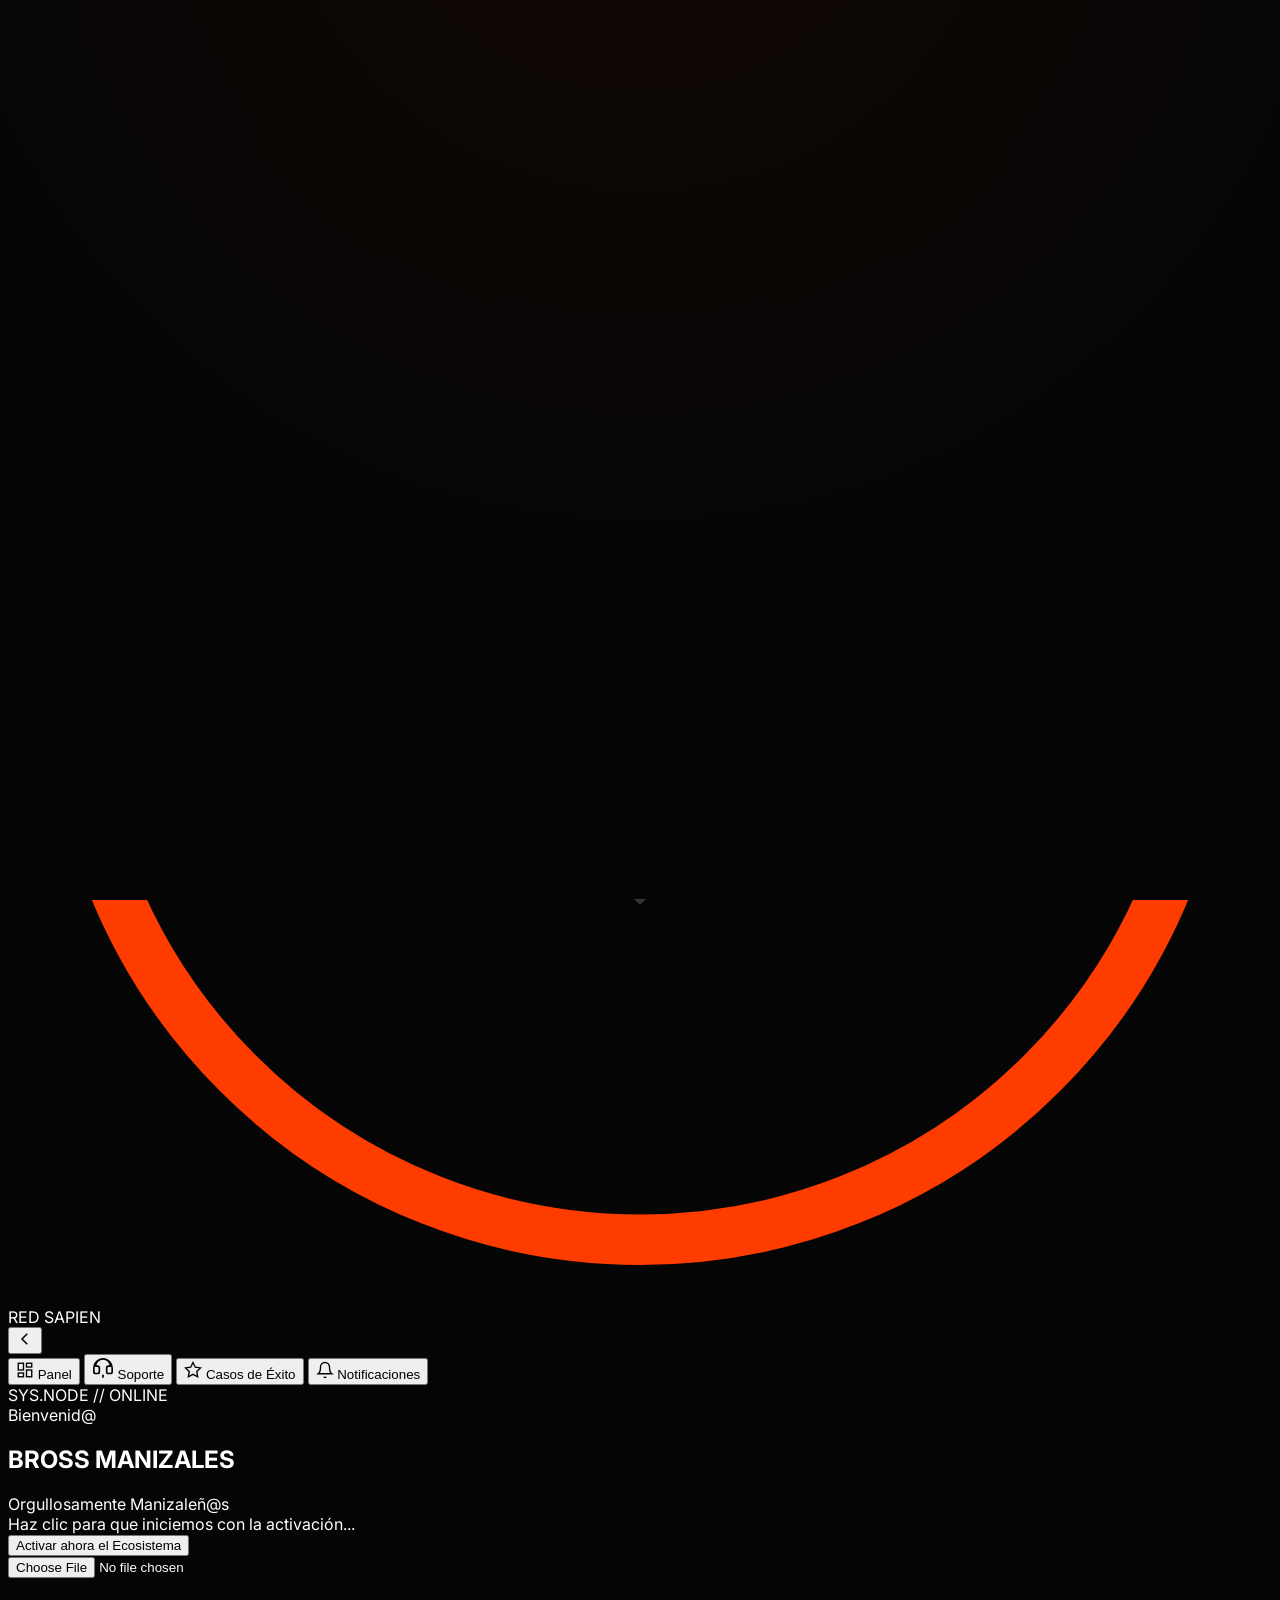
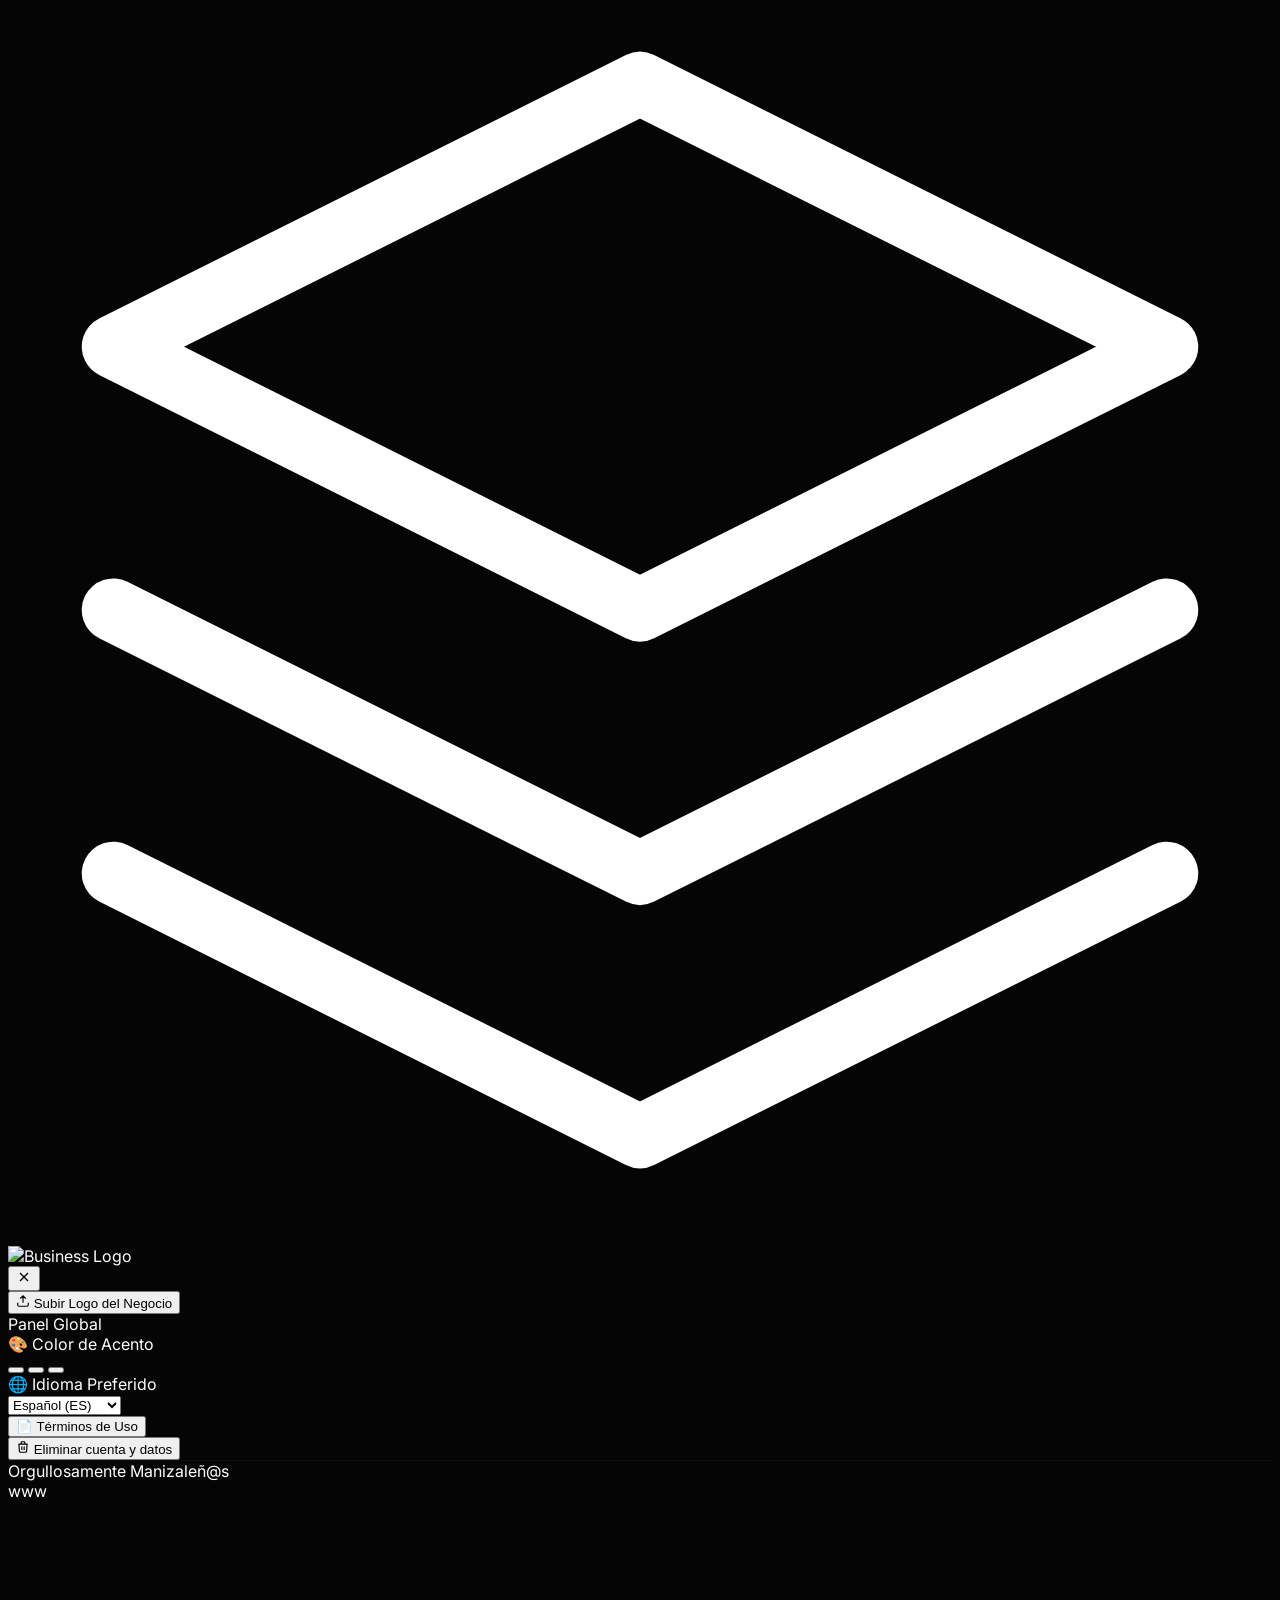
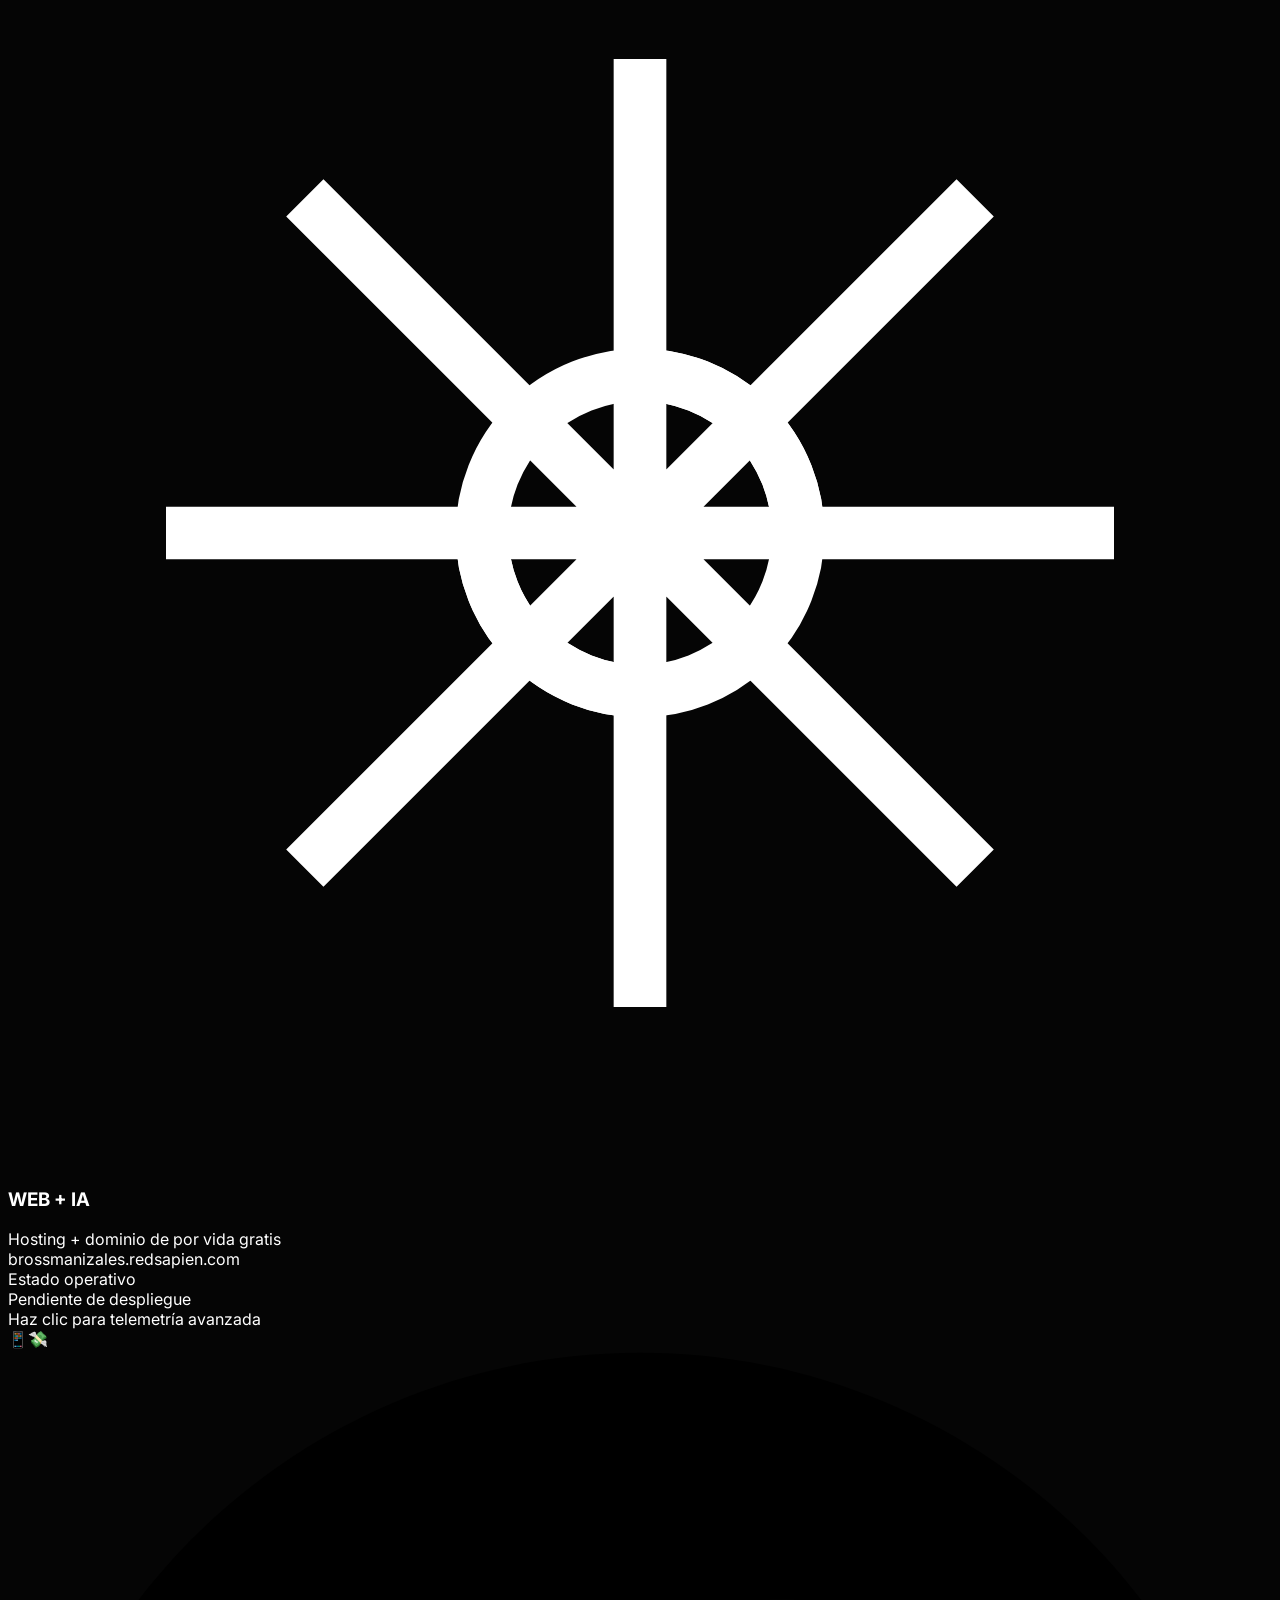
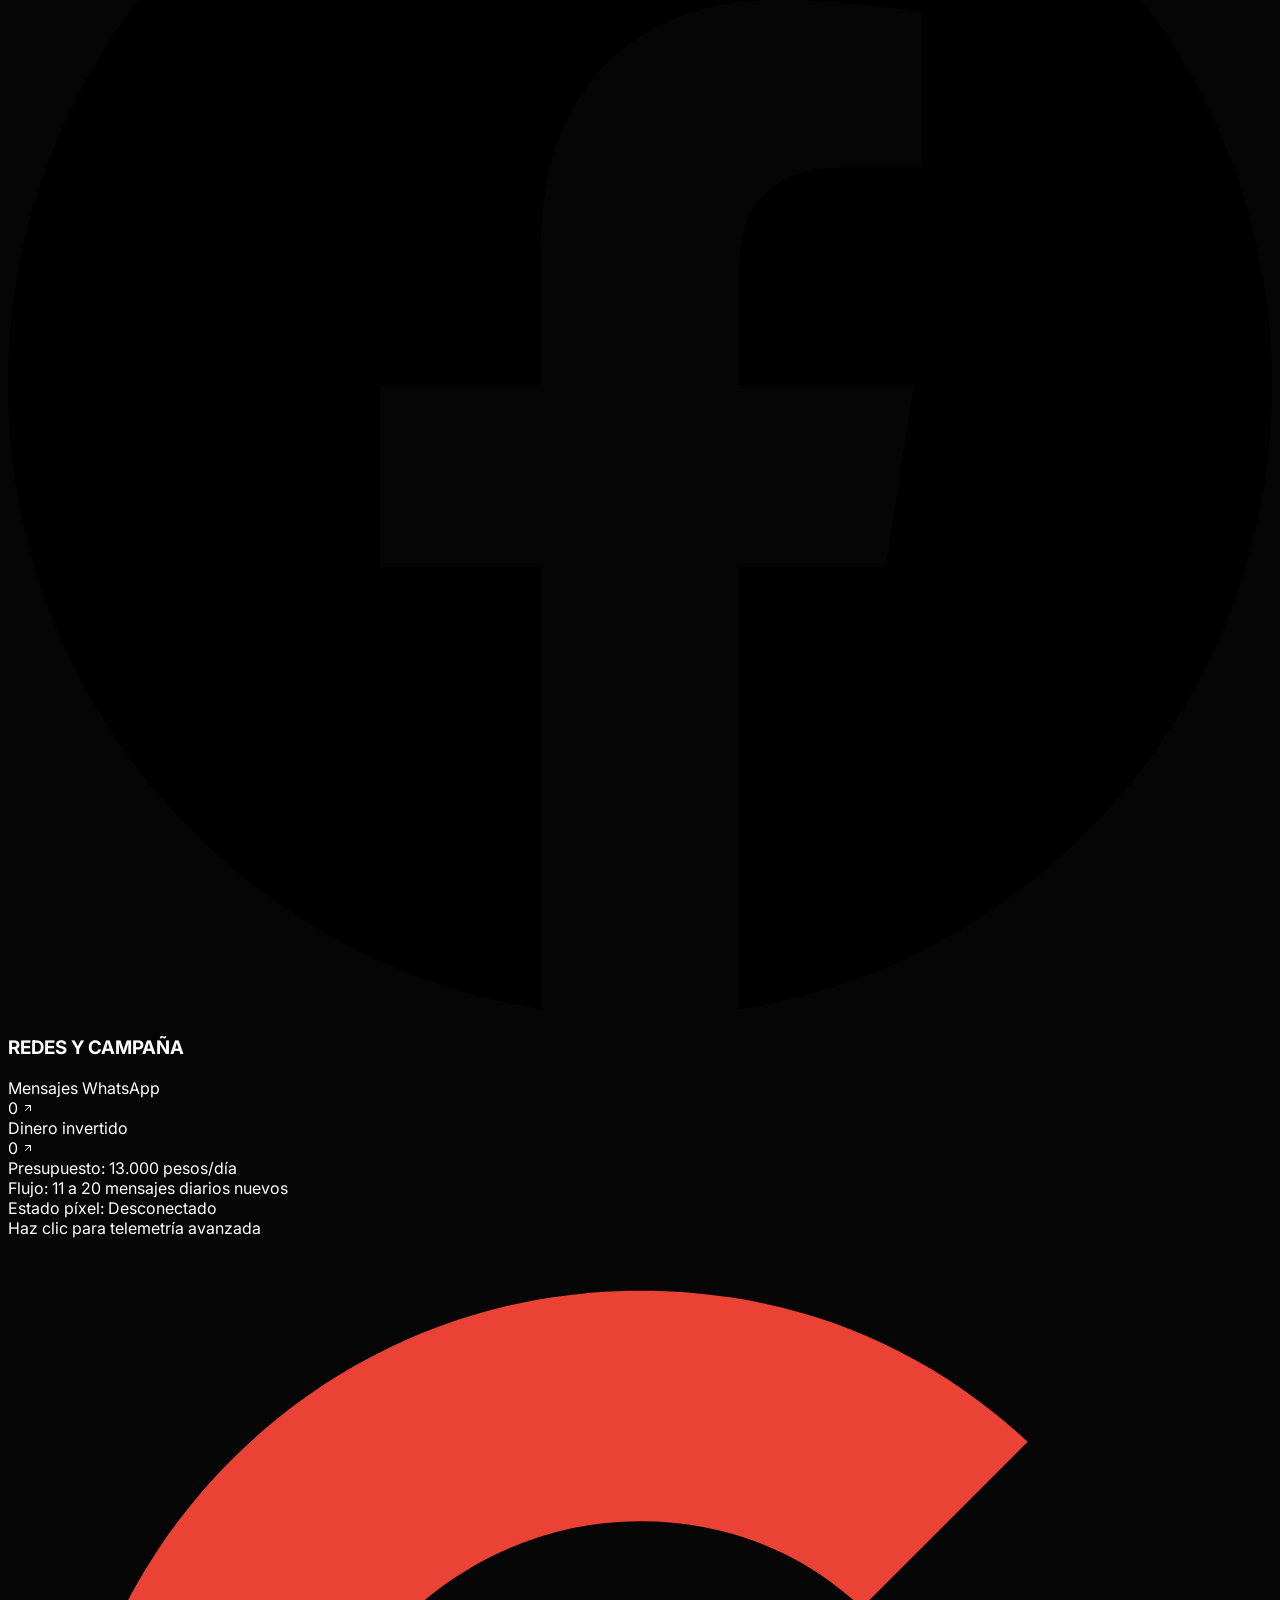
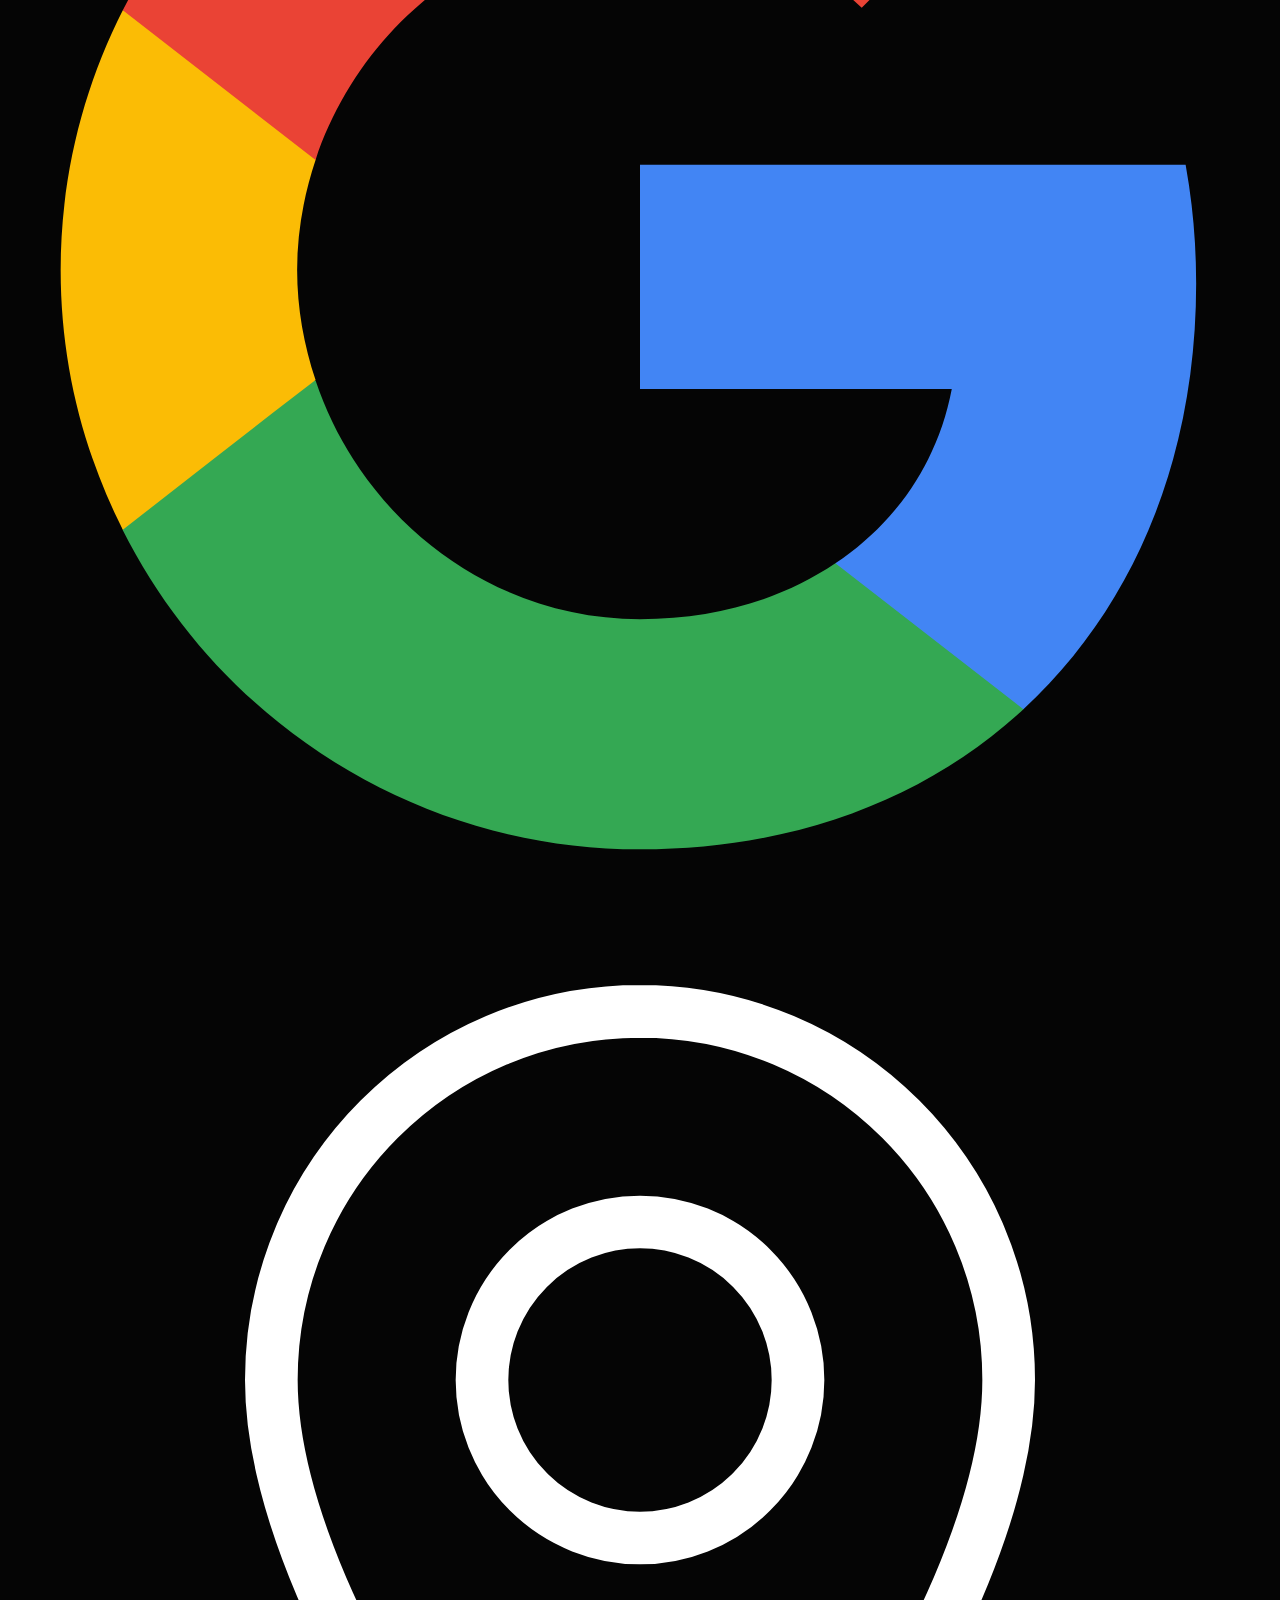
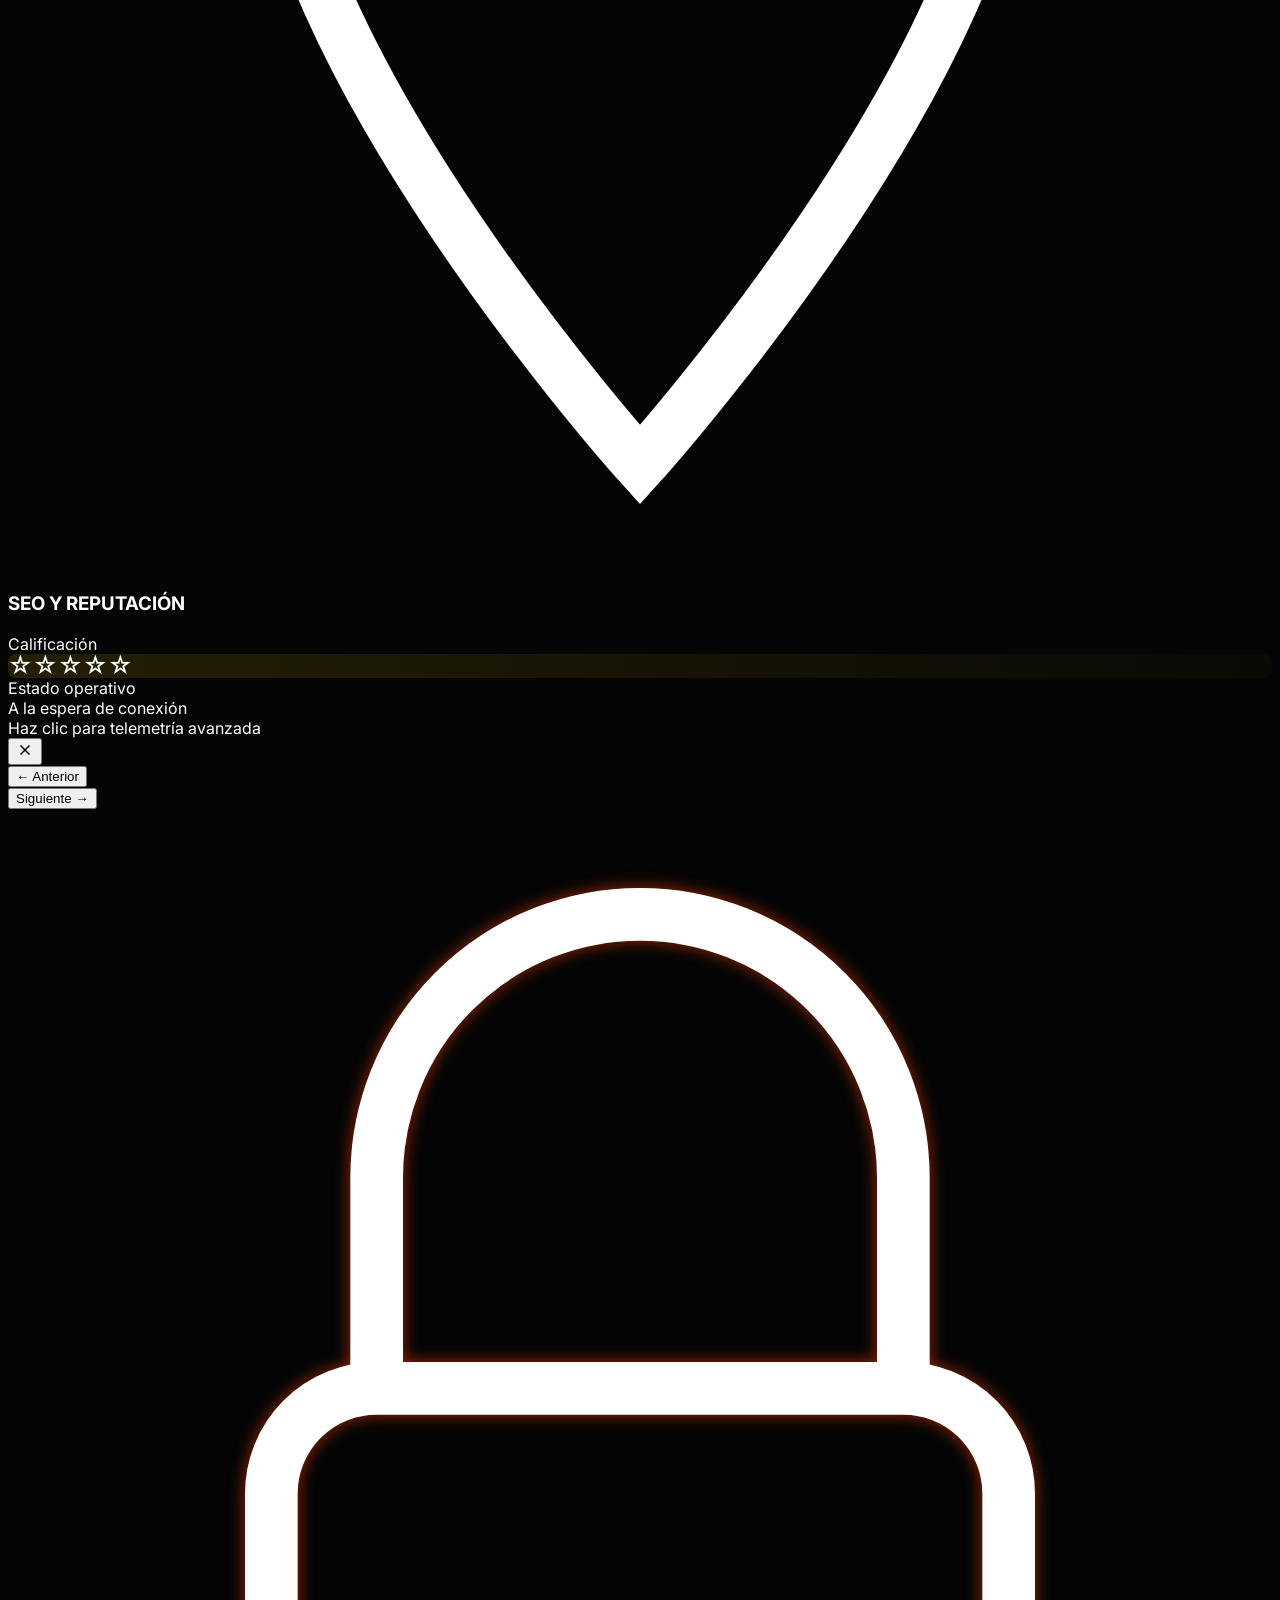
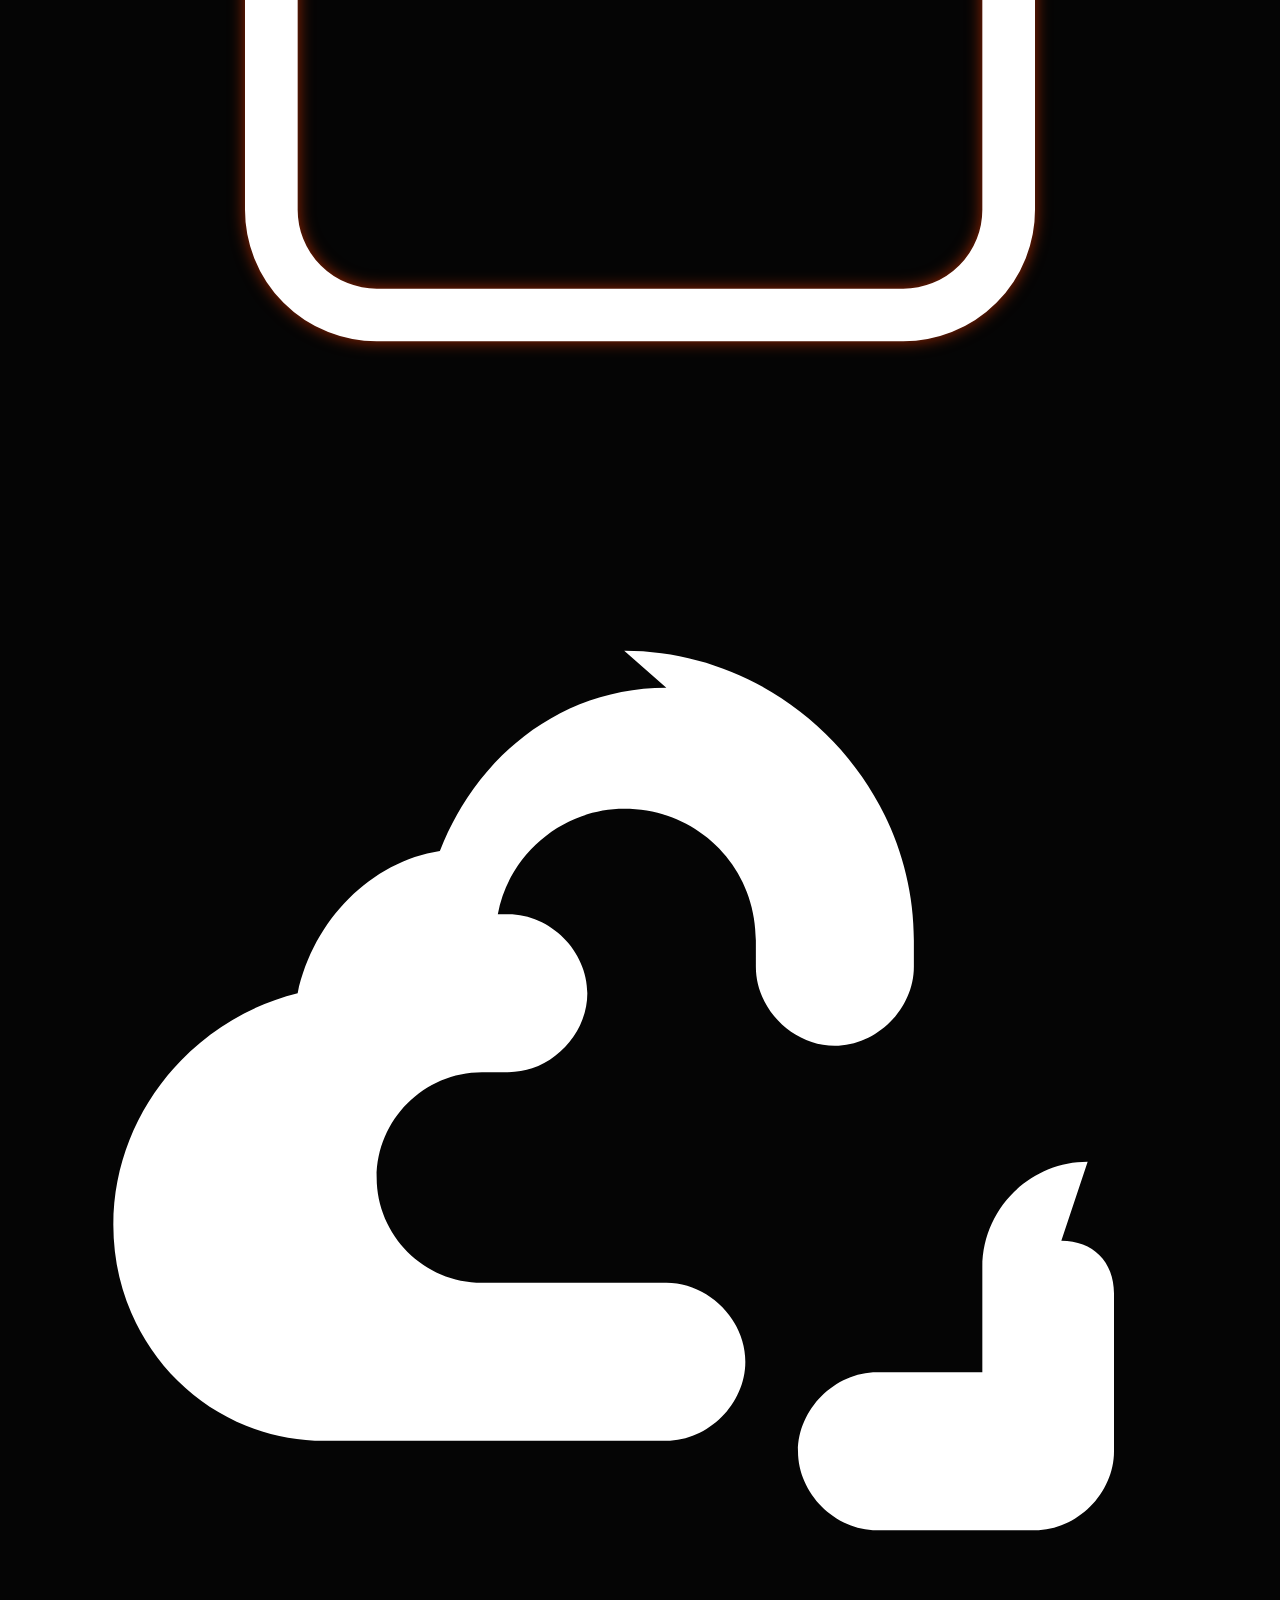
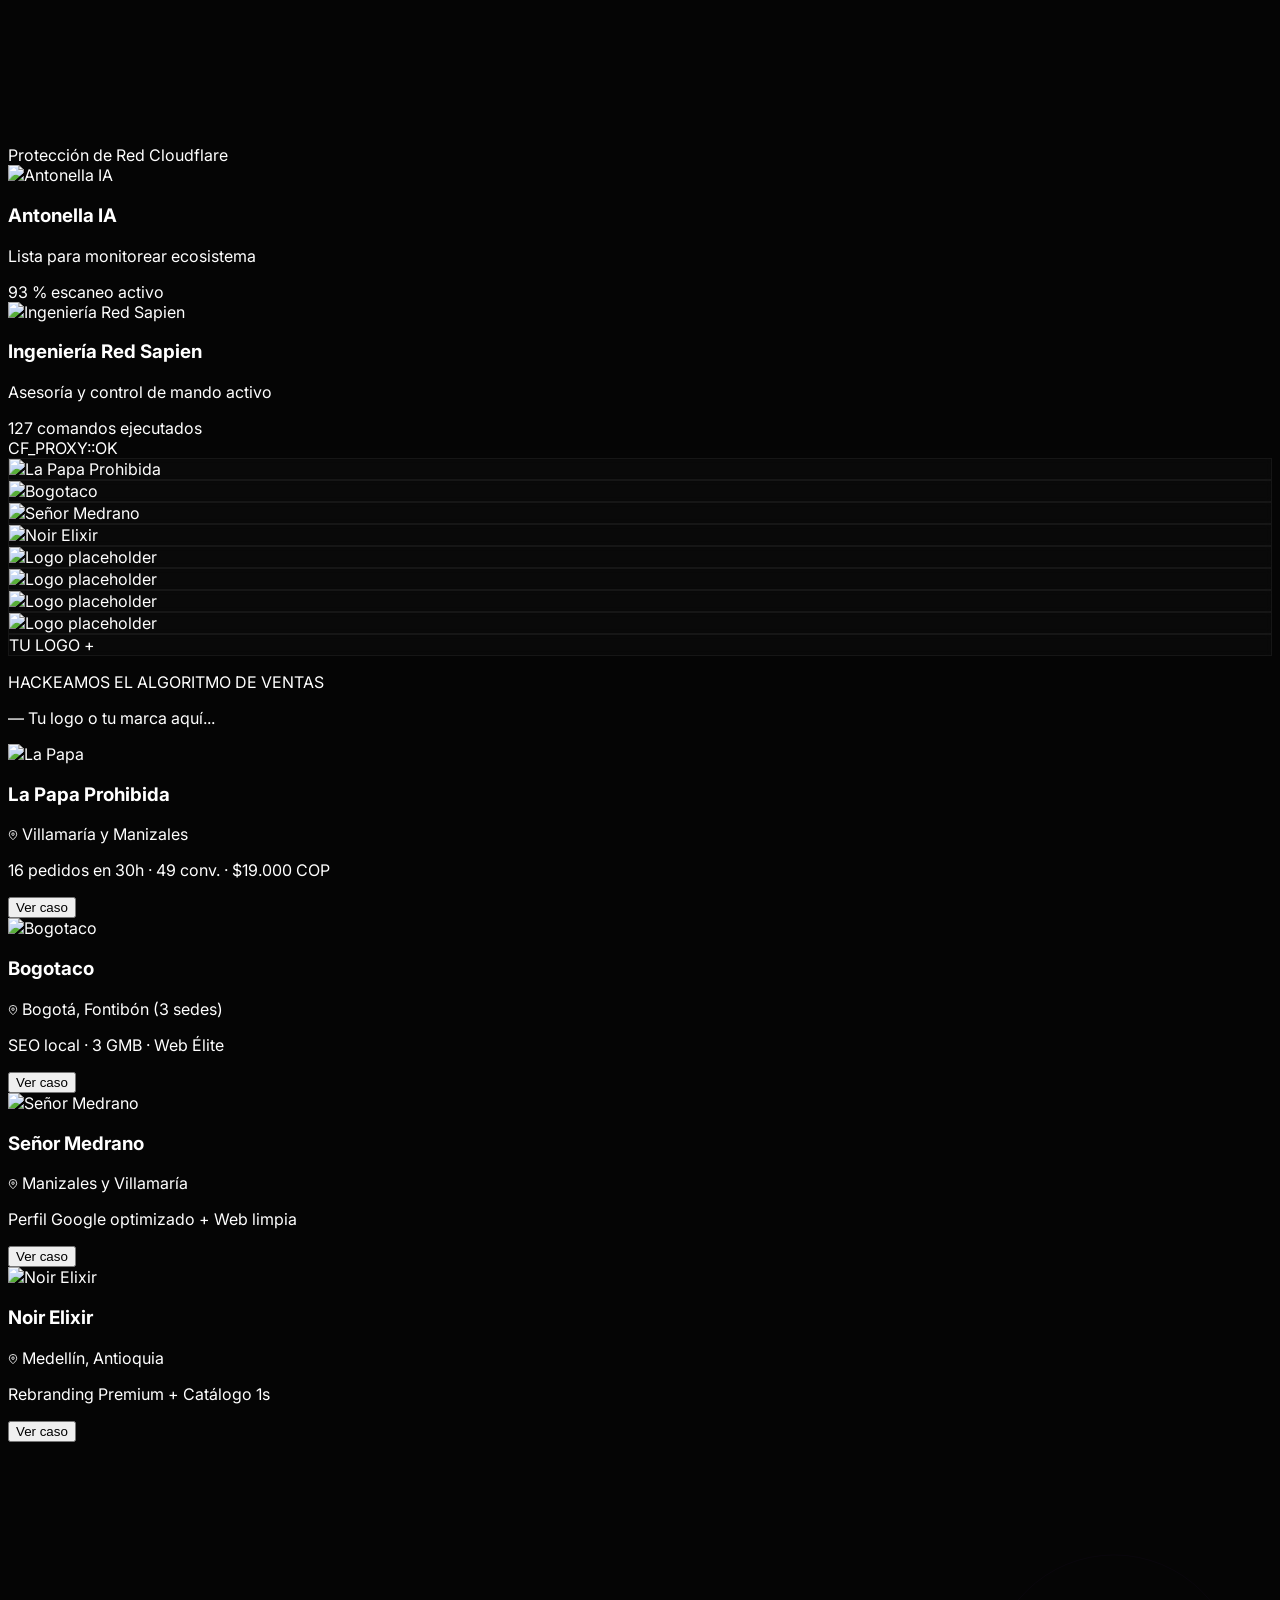
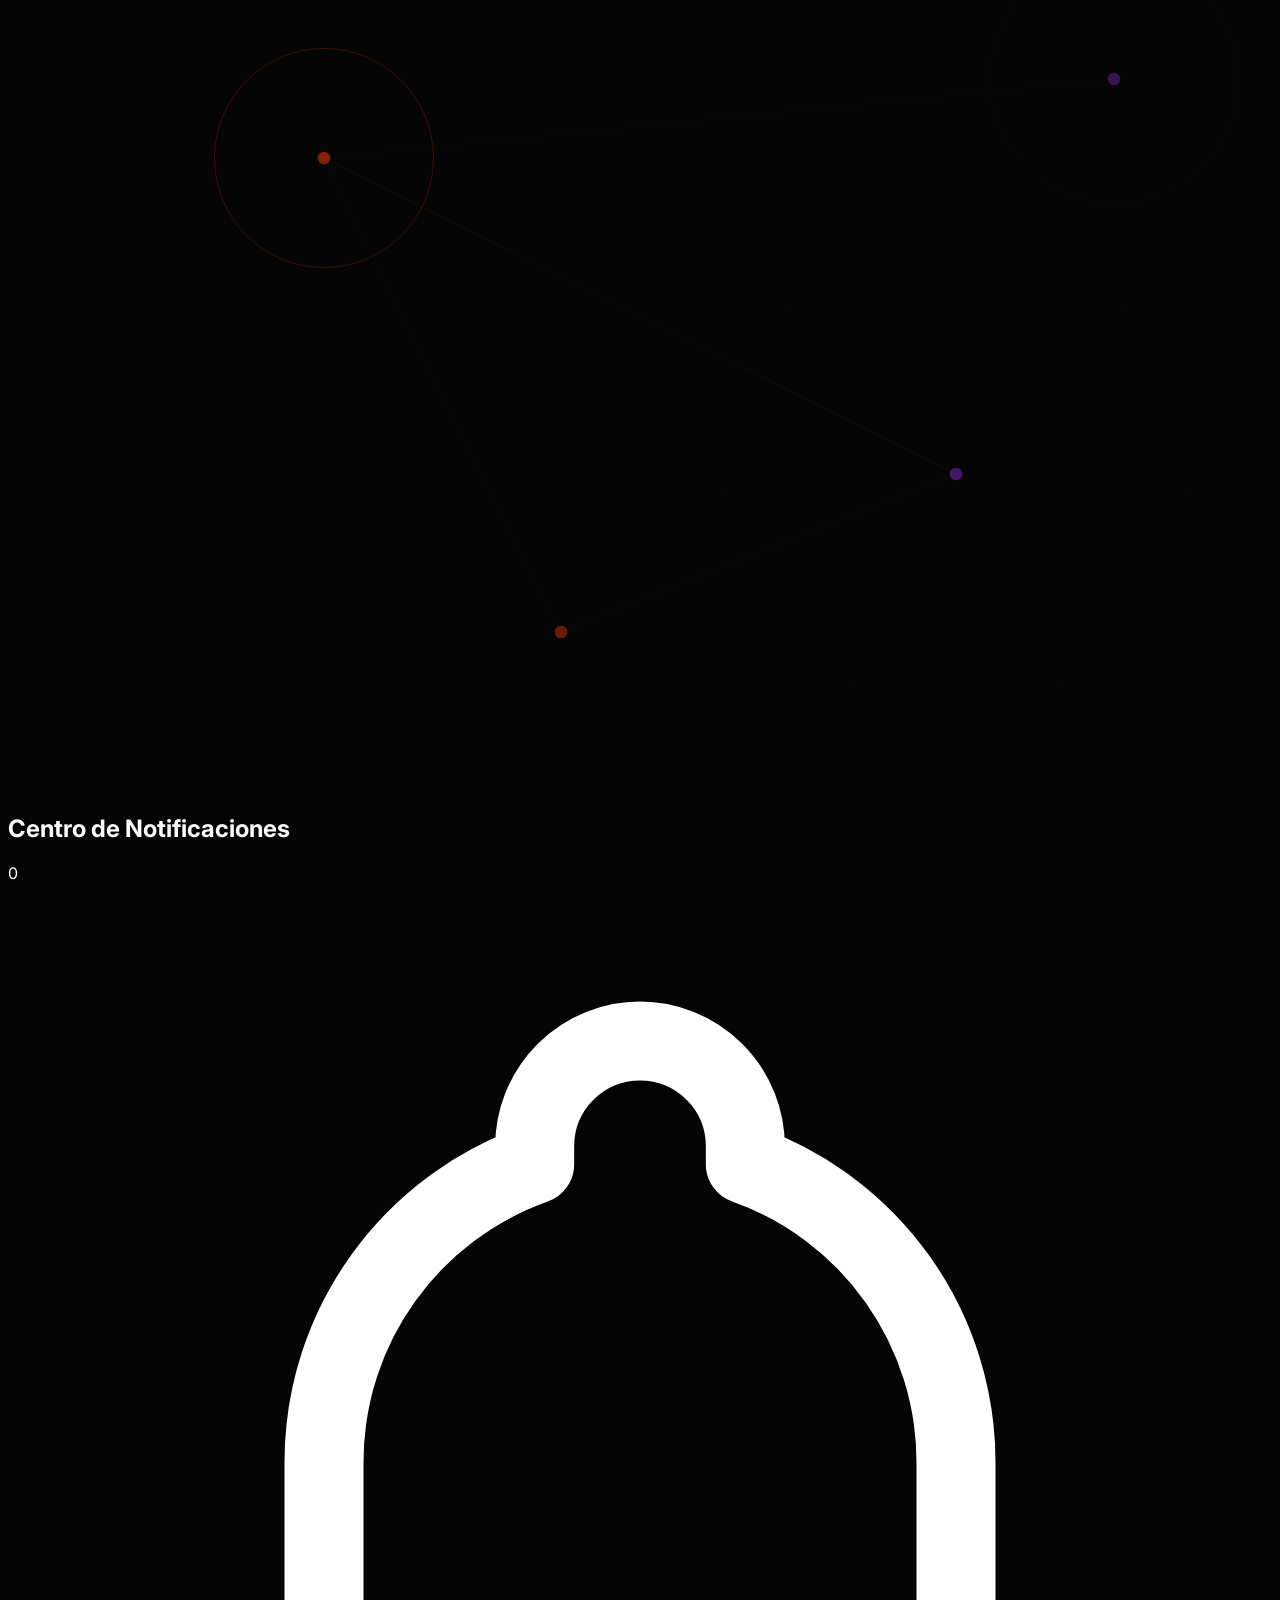
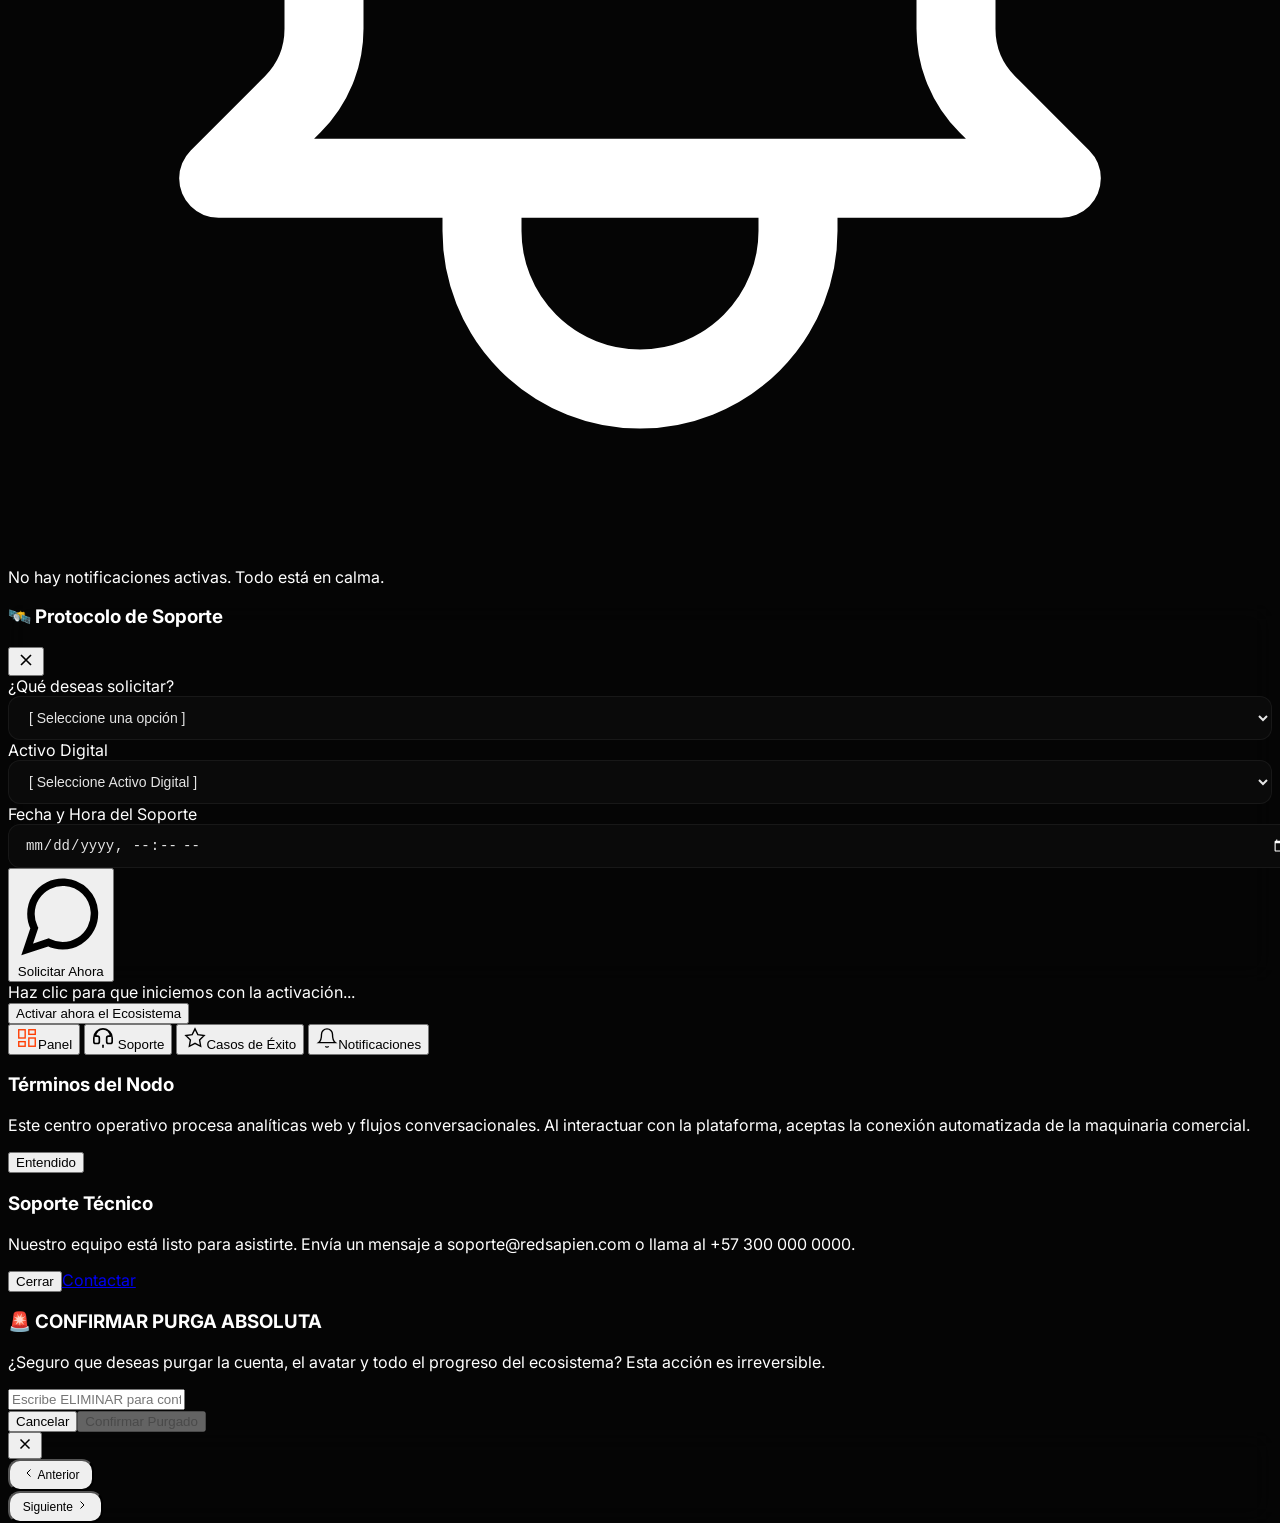
==== commit 1e4daa0f: "Descripción de los nuevos cambios en index.html" ====
--- a/dashboard/index.html
+++ b/dashboard/index.html
@@ -535,7 +535,7 @@
                                 </div>
                                 <div class="grid grid-cols-2 gap-6 mb-4">
                                     <div class="bg-black/40 rounded-lg p-4 text-center border border-white/5 w-full">
-                                        <div class="text-xs text-gray-400 uppercase whitespace-nowrap" data-i18n="whatsapp_msgs">Mensajes WhatsApp</div>
+                                        <div class="text-[0.6rem] text-gray-400 uppercase text-center leading-tight" data-i18n="whatsapp_msgs">Mensajes WhatsApp</div>
                                         <div class="text-3xl font-mono font-black text-white flex items-center justify-center gap-1">
                                             <span>0</span>
                                             <span class="inline-flex ml-1">
@@ -546,7 +546,7 @@
                                         </div>
                                     </div>
                                     <div class="bg-black/40 rounded-lg p-4 text-center border border-white/5 w-full">
-                                        <div class="text-xs text-gray-400 uppercase whitespace-nowrap" data-i18n="money_spent">Dinero Invertido</div>
+                                        <div class="text-[0.6rem] text-gray-400 uppercase text-center leading-tight" data-i18n="money_spent">Dinero invertido</div>
                                         <div class="text-3xl font-mono font-black text-white flex items-center justify-center gap-1">
                                             <span>0</span>
                                             <span class="inline-flex ml-1">
@@ -1003,7 +1003,7 @@
                 card1_title: "WEB + IA", card2_title: "REDES Y CAMPAÑA", card3_title: "SEO Y REPUTACIÓN",
                 hosting_label: "Hosting + dominio de por vida gratis", status_label: "Estado operativo",
                 status_pending_deploy: "Pendiente de despliegue", click_telemetry: "Haz clic para telemetría avanzada",
-                whatsapp_msgs: "Mensajes WhatsApp", money_spent: "Dinero Invertido",
+                whatsapp_msgs: "Mensajes WhatsApp", money_spent: "Dinero invertido",
                 budget_label: "Presupuesto:", budget_value: "13.000 pesos/día",
                 flow_label: "Flujo:", flow_value: "11 a 20 mensajes diarios nuevos",
                 pixel_status_label: "Estado píxel:", pixel_disconnected: "Desconectado",
@@ -1073,7 +1073,7 @@
                 card1_title: "WEB + AI", card2_title: "SOCIAL & CAMPAIGN", card3_title: "SEO & REPUTATION",
                 hosting_label: "Lifetime free hosting + domain", status_label: "Operational status",
                 status_pending_deploy: "Pending deployment", click_telemetry: "Click for advanced telemetry",
-                whatsapp_msgs: "WhatsApp Messages", money_spent: "Invested Money",
+                whatsapp_msgs: "WhatsApp Messages", money_spent: "Money invested",
                 budget_label: "Budget:", budget_value: "13,000 COP/day",
                 flow_label: "Flow:", flow_value: "11 to 20 new daily messages",
                 pixel_status_label: "Pixel status:", pixel_disconnected: "Disconnected",
@@ -1143,7 +1143,7 @@
                 card1_title: "WEB + IA", card2_title: "REDES E CAMPANHA", card3_title: "SEO E REPUTAÇÃO",
                 hosting_label: "Hospedagem + domínio grátis vitalício", status_label: "Estado operacional",
                 status_pending_deploy: "Pendente de implantação", click_telemetry: "Clique para telemetria avançada",
-                whatsapp_msgs: "Mensagens WhatsApp", money_spent: "Dinheiro Investido",
+                whatsapp_msgs: "Mensagens WhatsApp", money_spent: "Dinheiro investido",
                 budget_label: "Orçamento:", budget_value: "13.000 pesos/dia",
                 flow_label: "Fluxo:", flow_value: "11 a 20 novas mensagens diárias",
                 pixel_status_label: "Estado do píxel:", pixel_disconnected: "Desconectado",
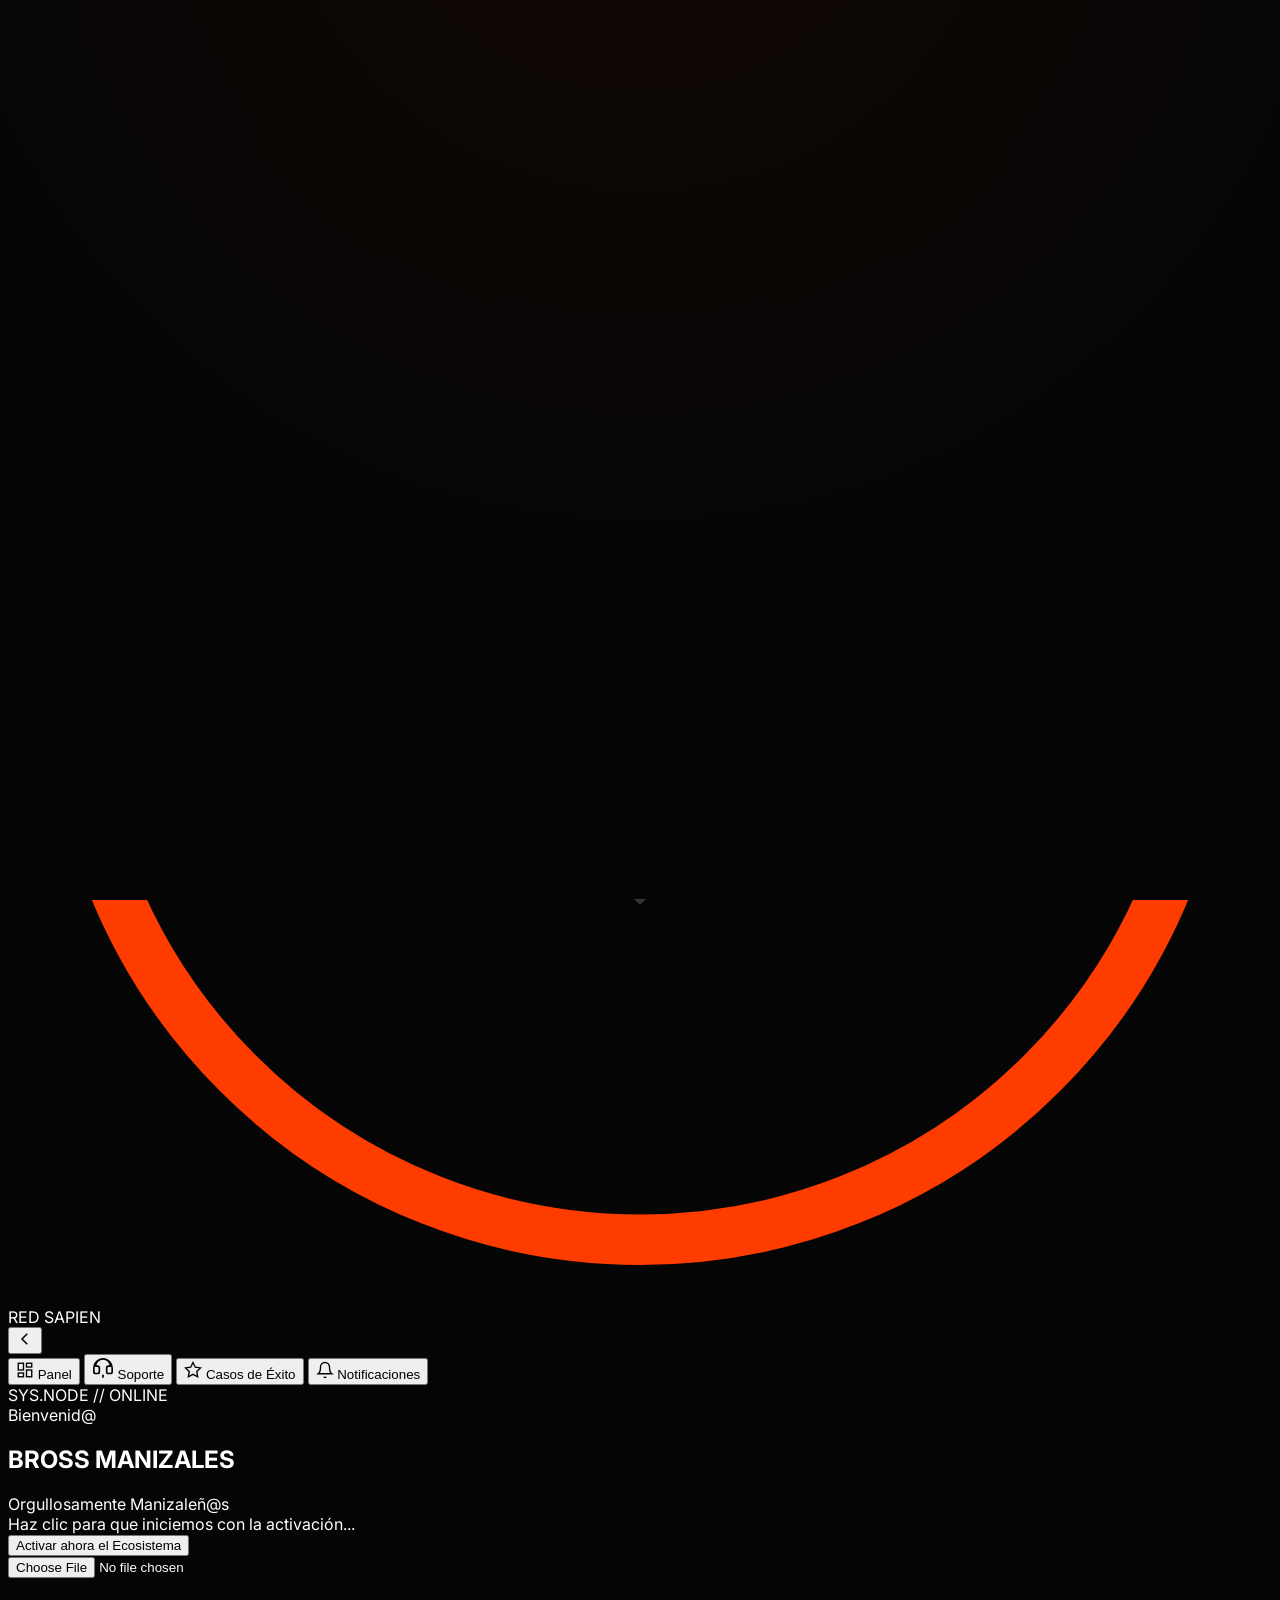
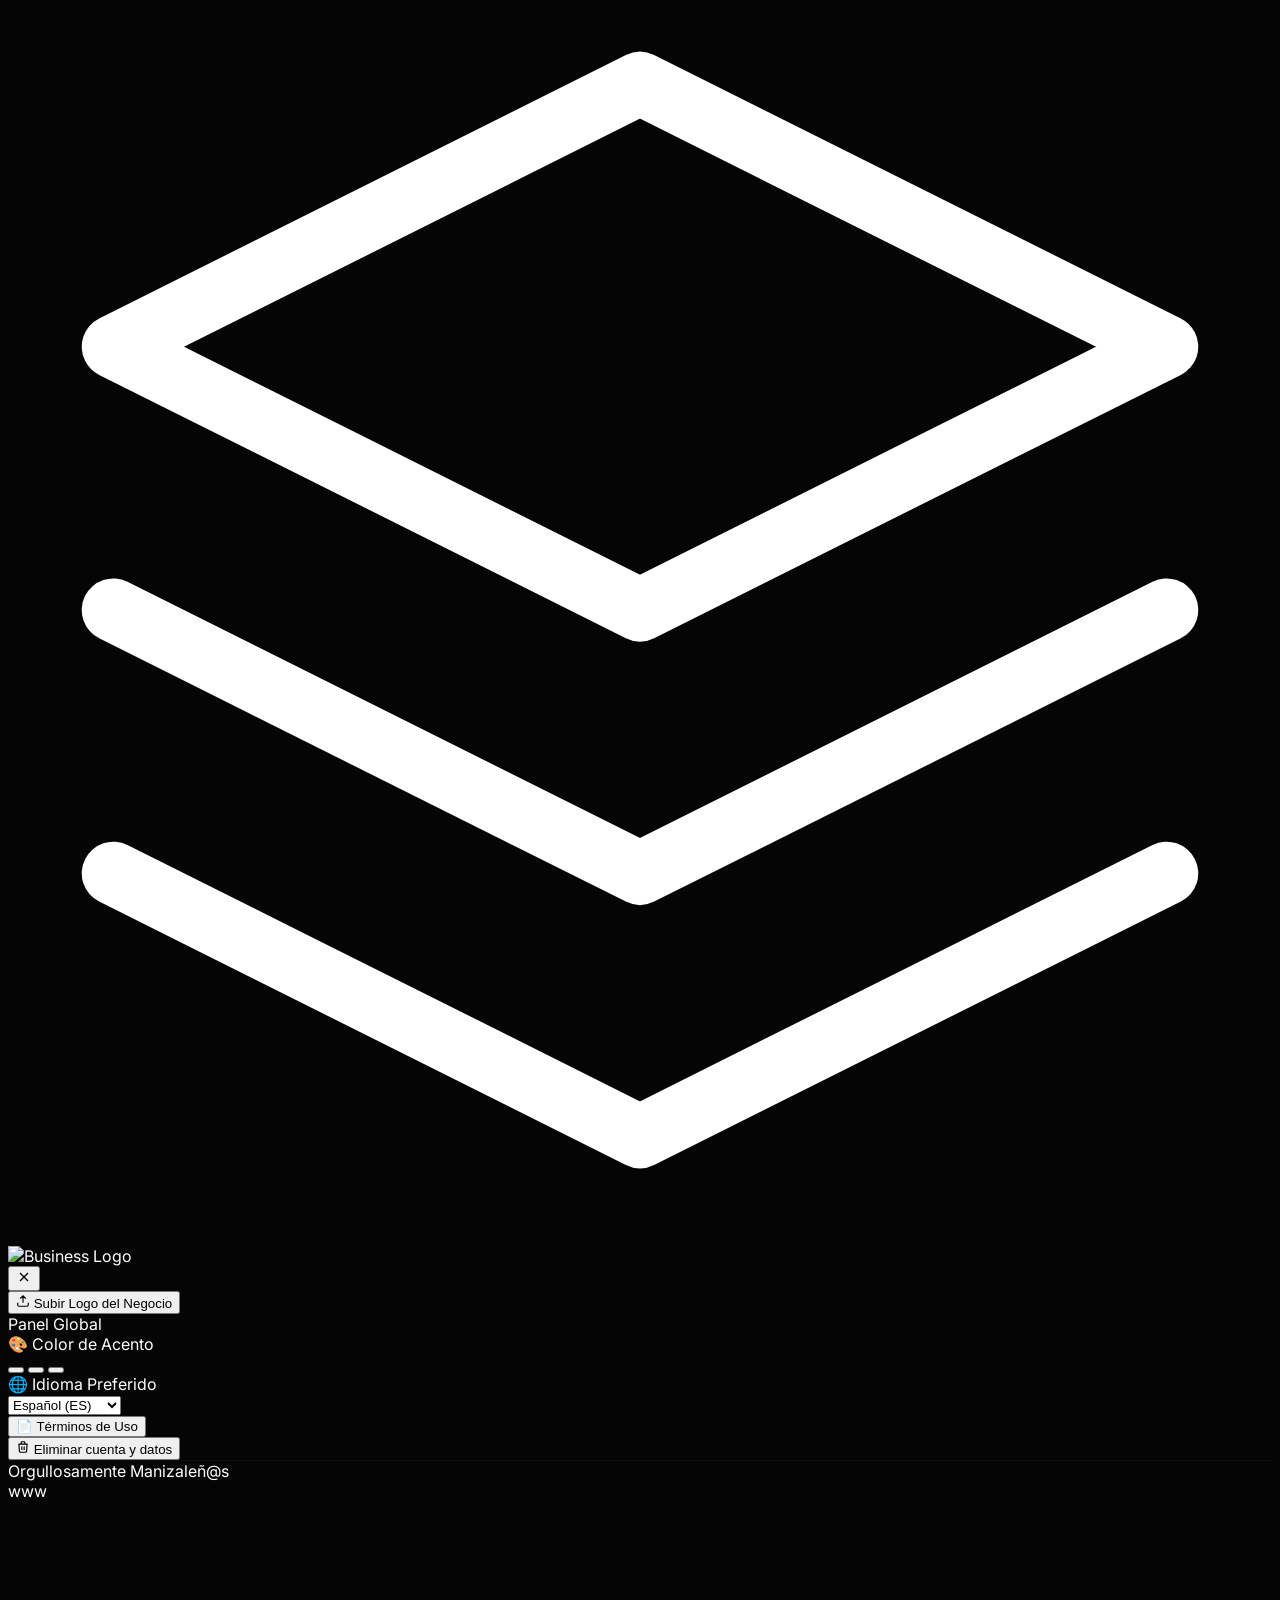
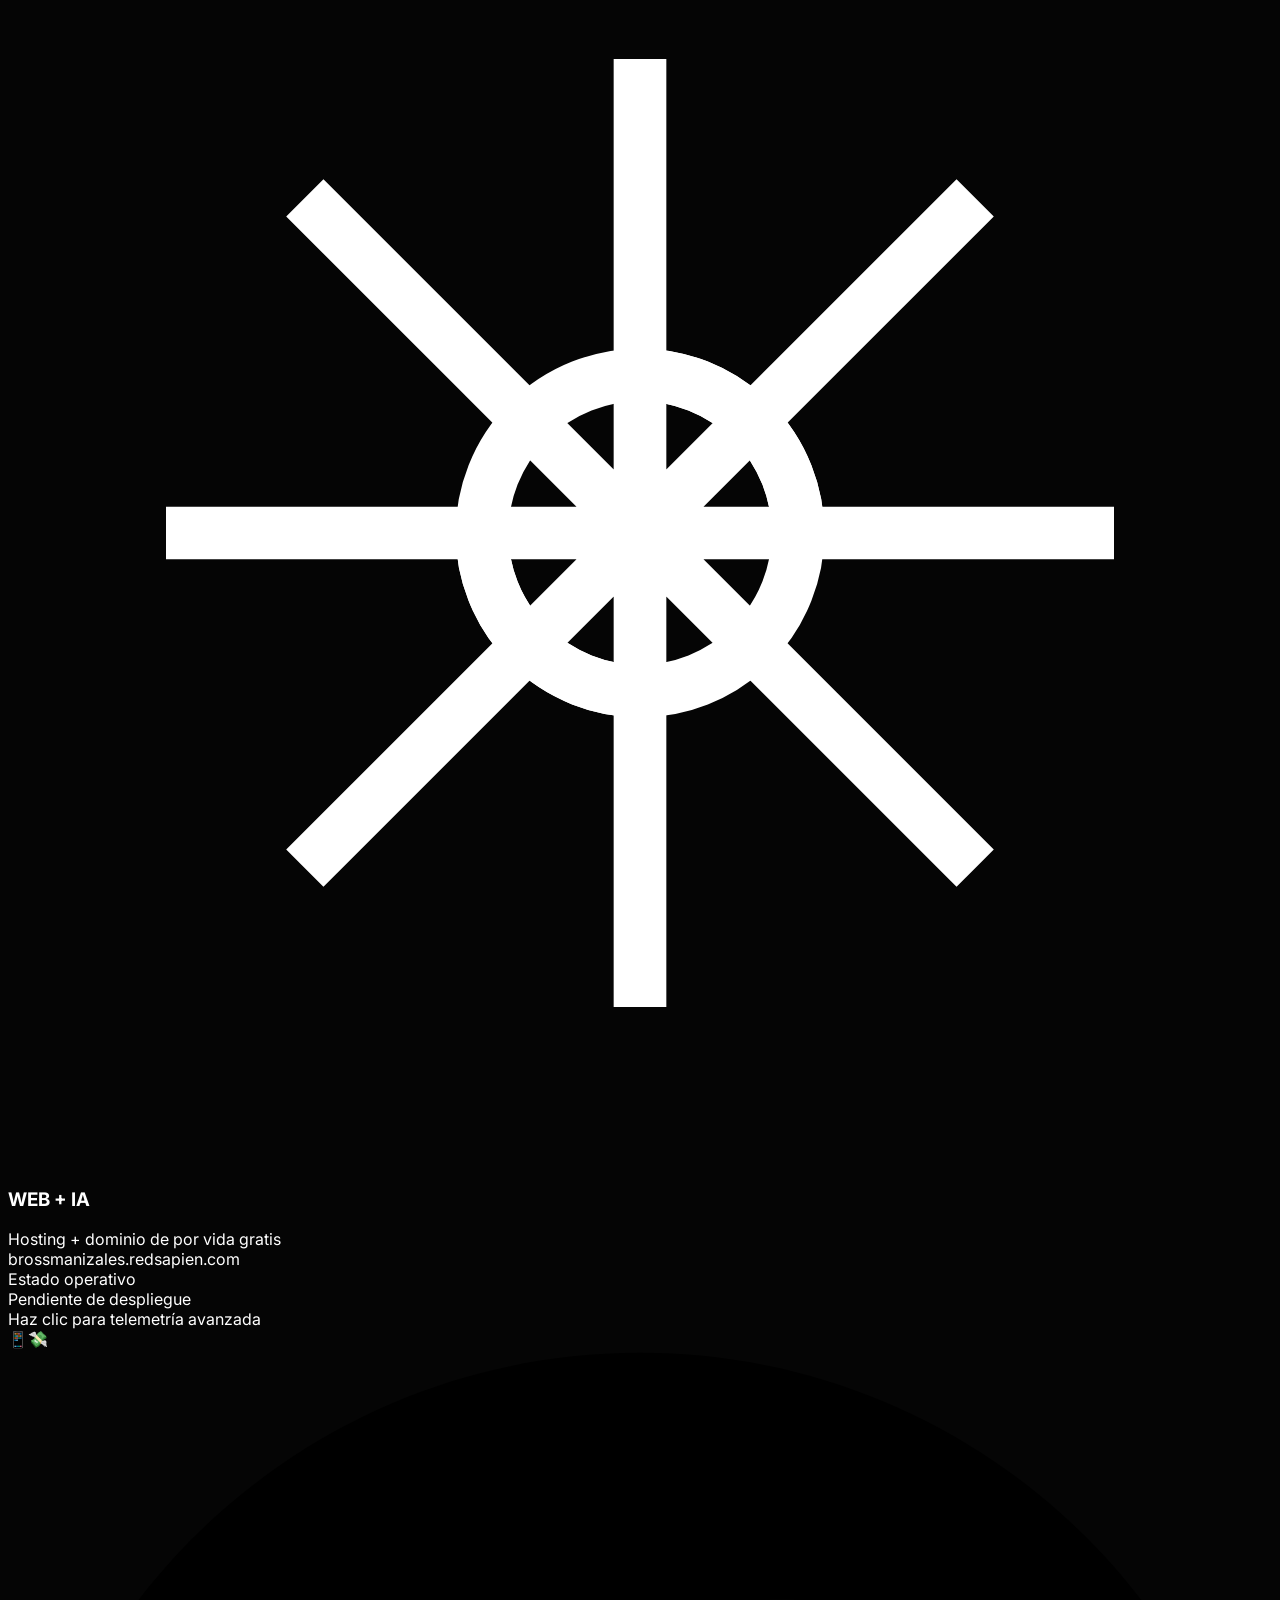
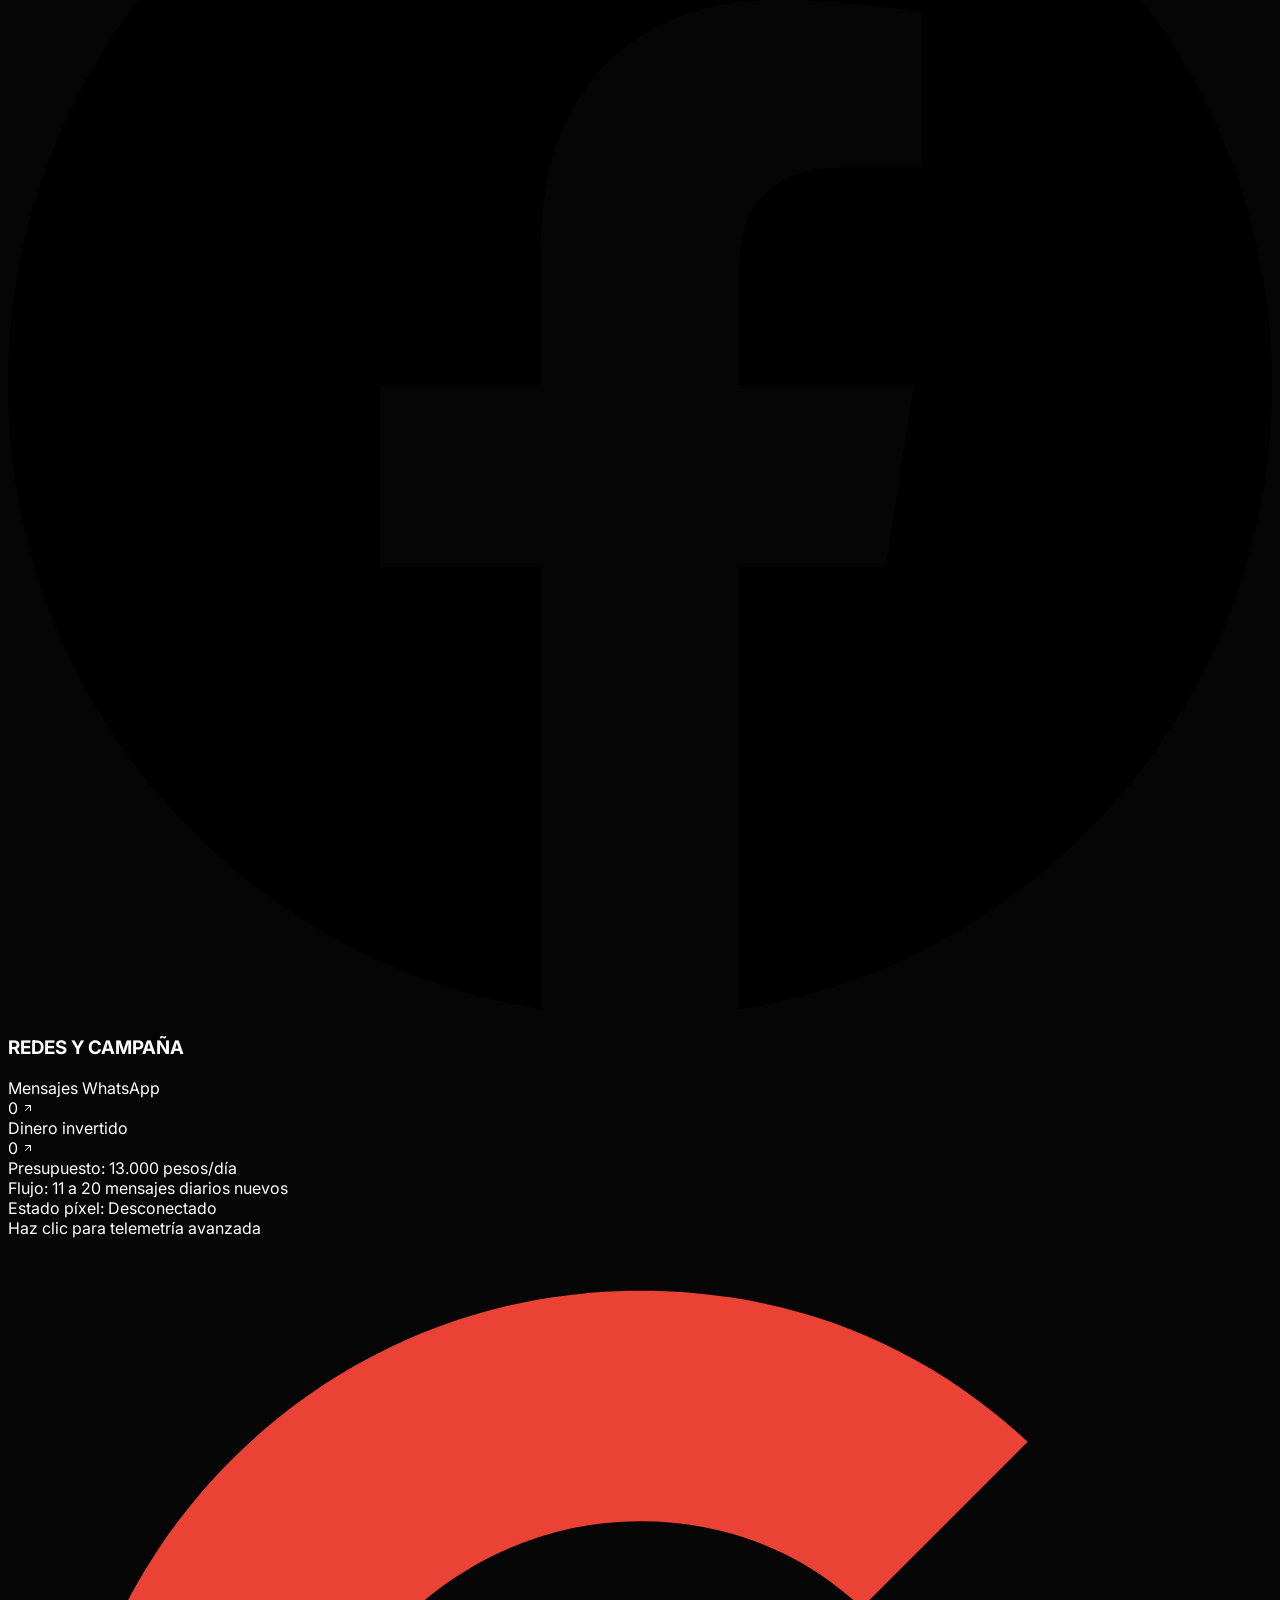
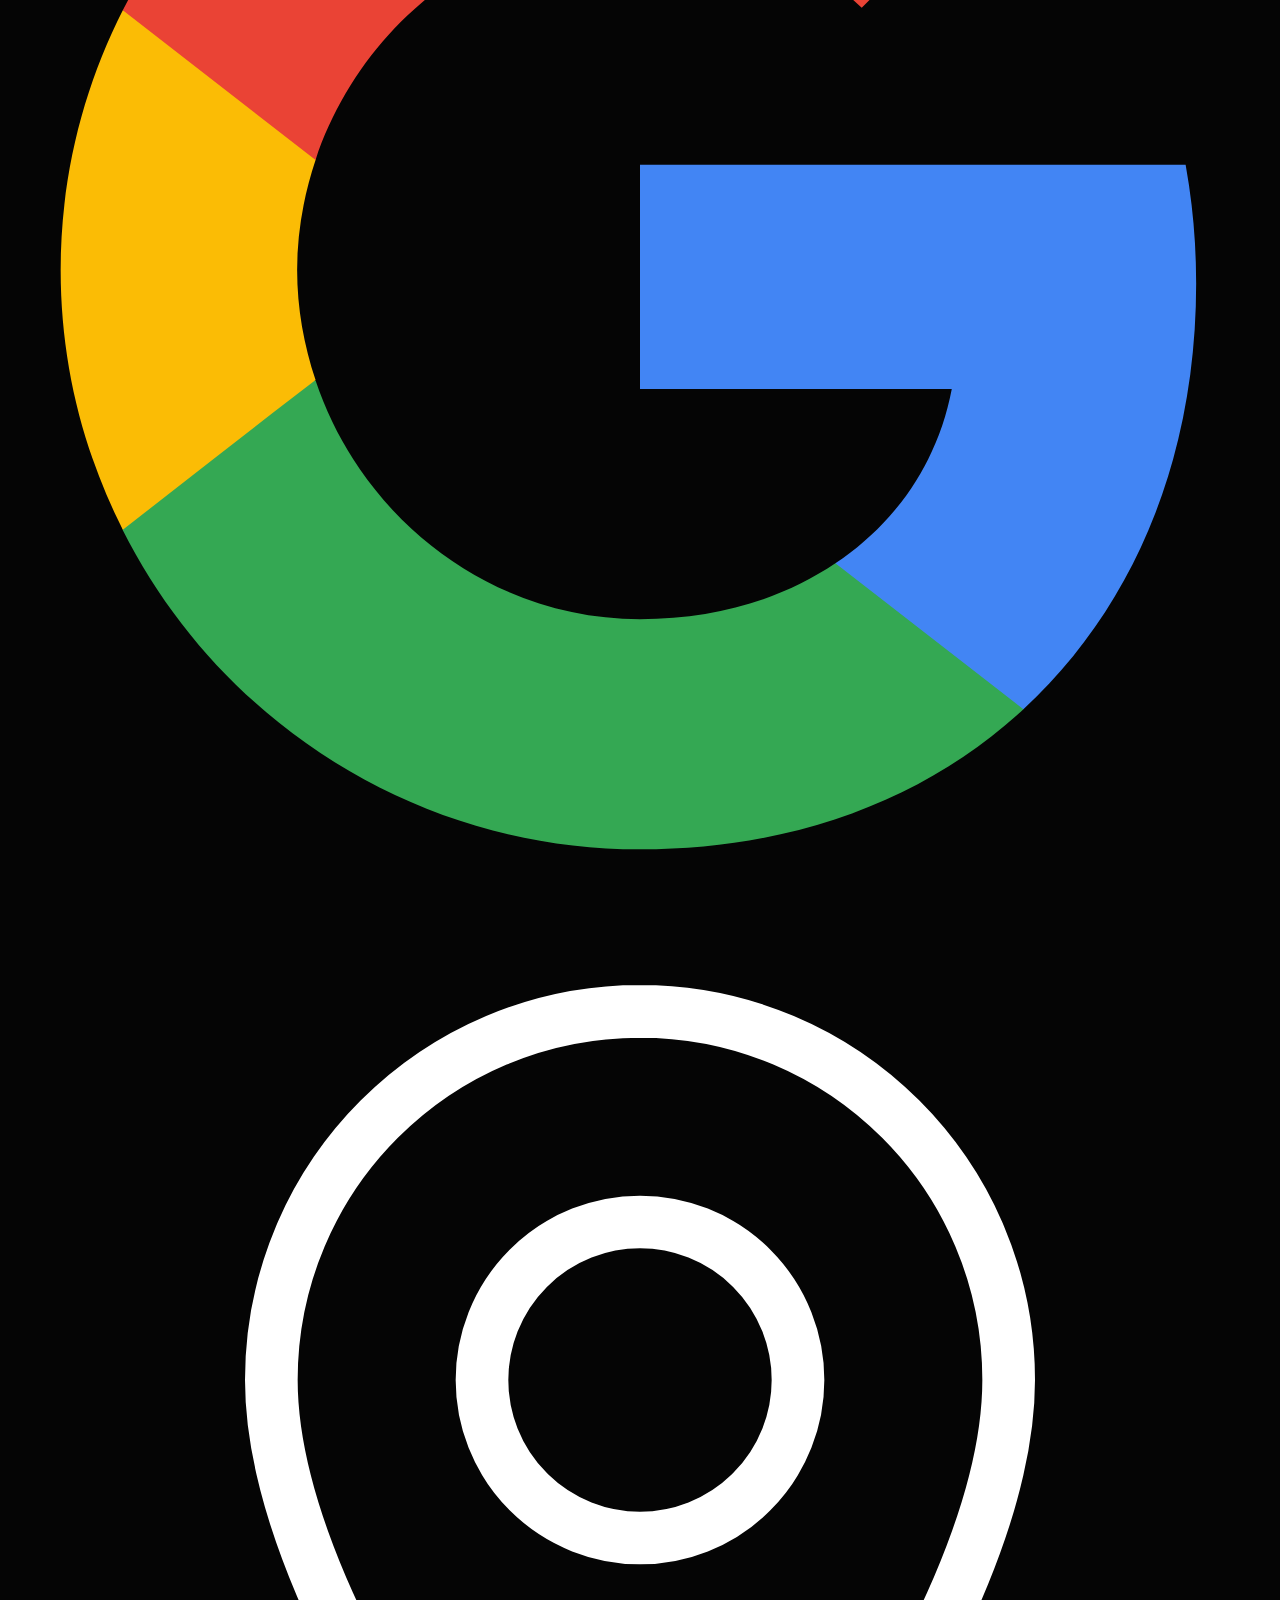
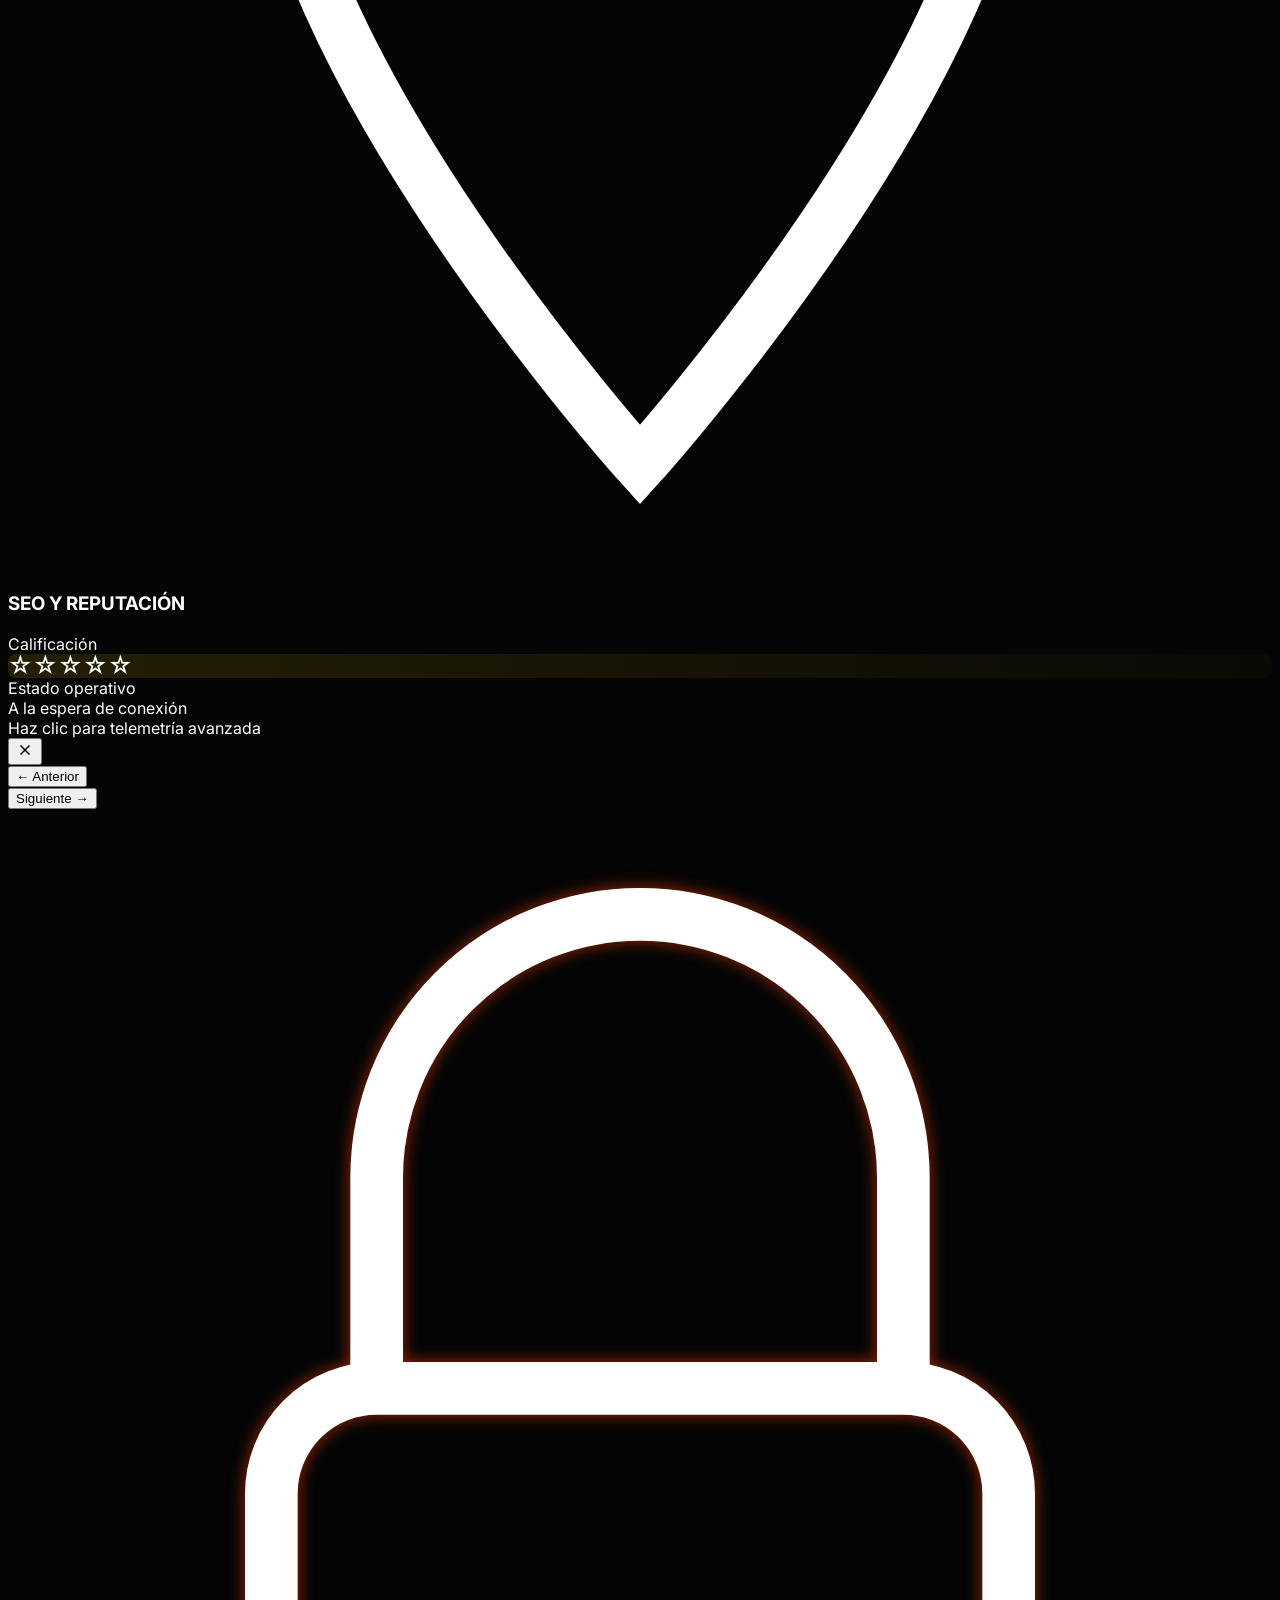
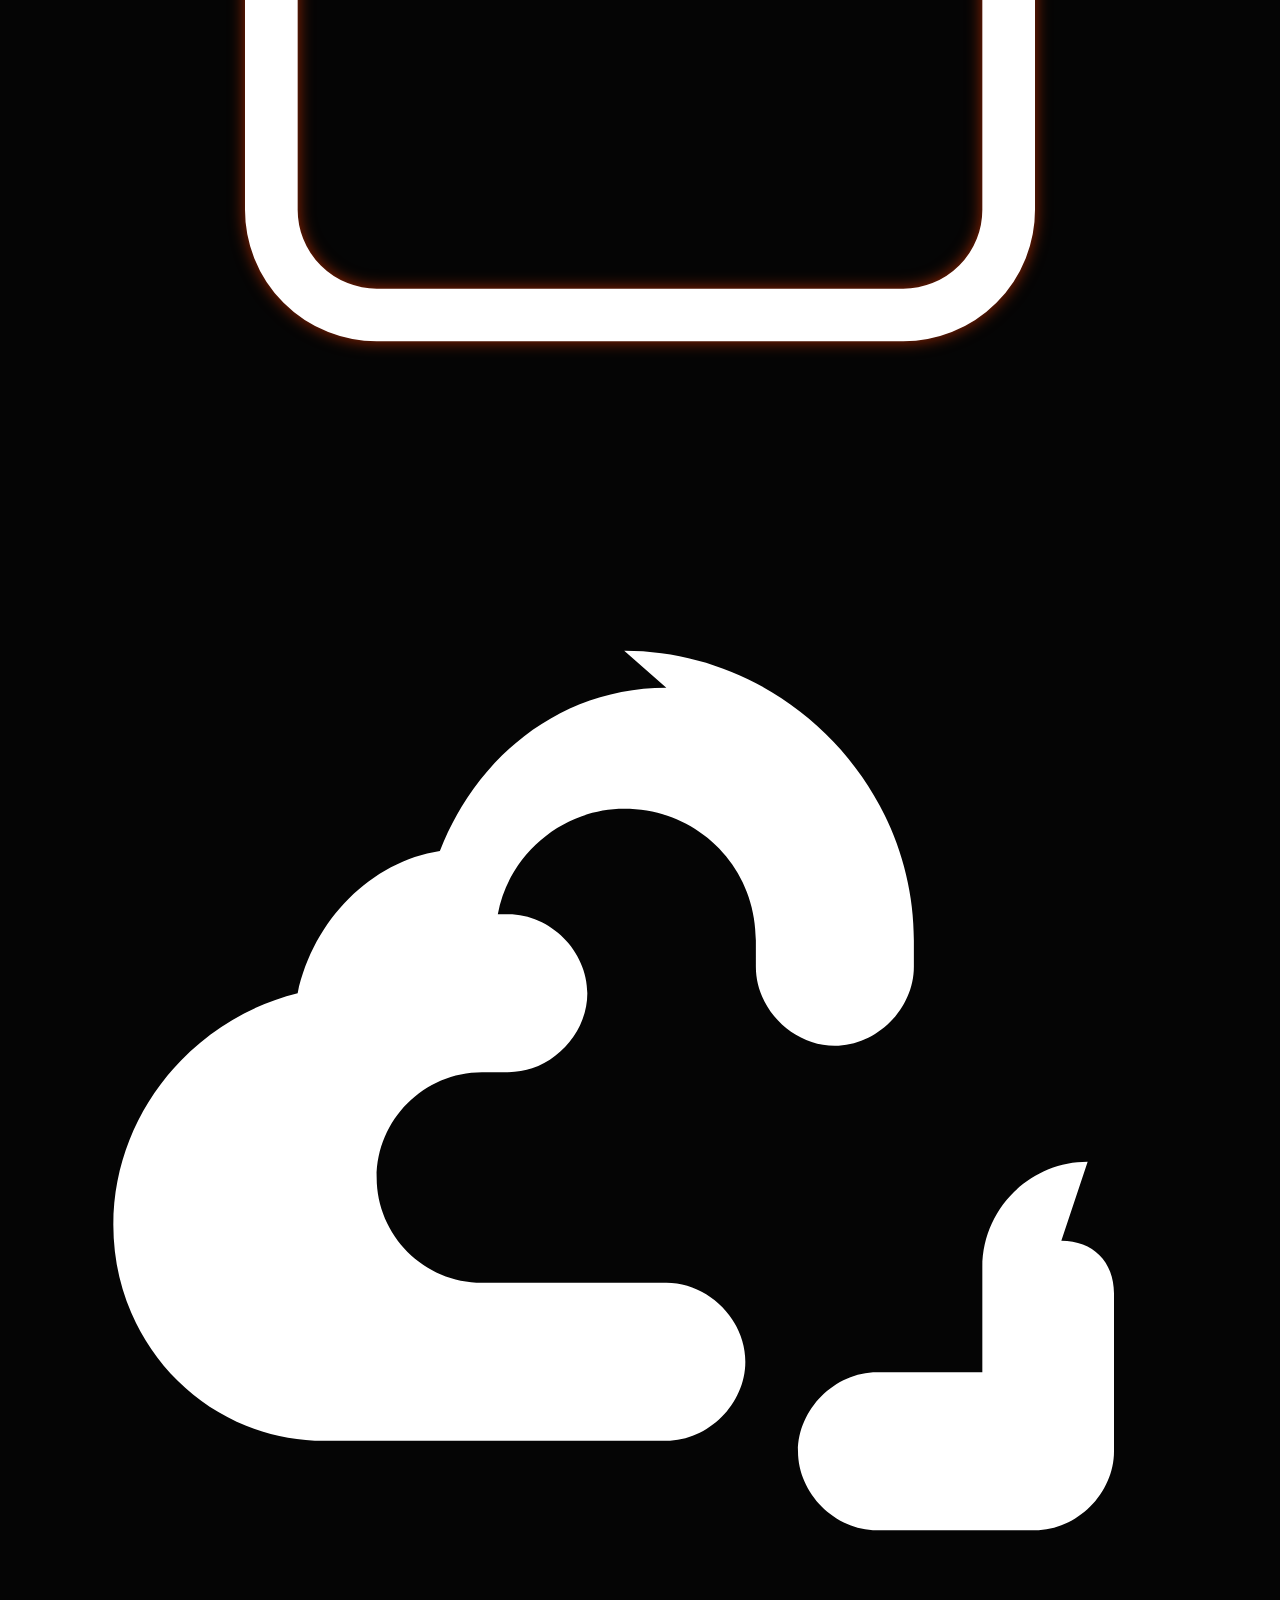
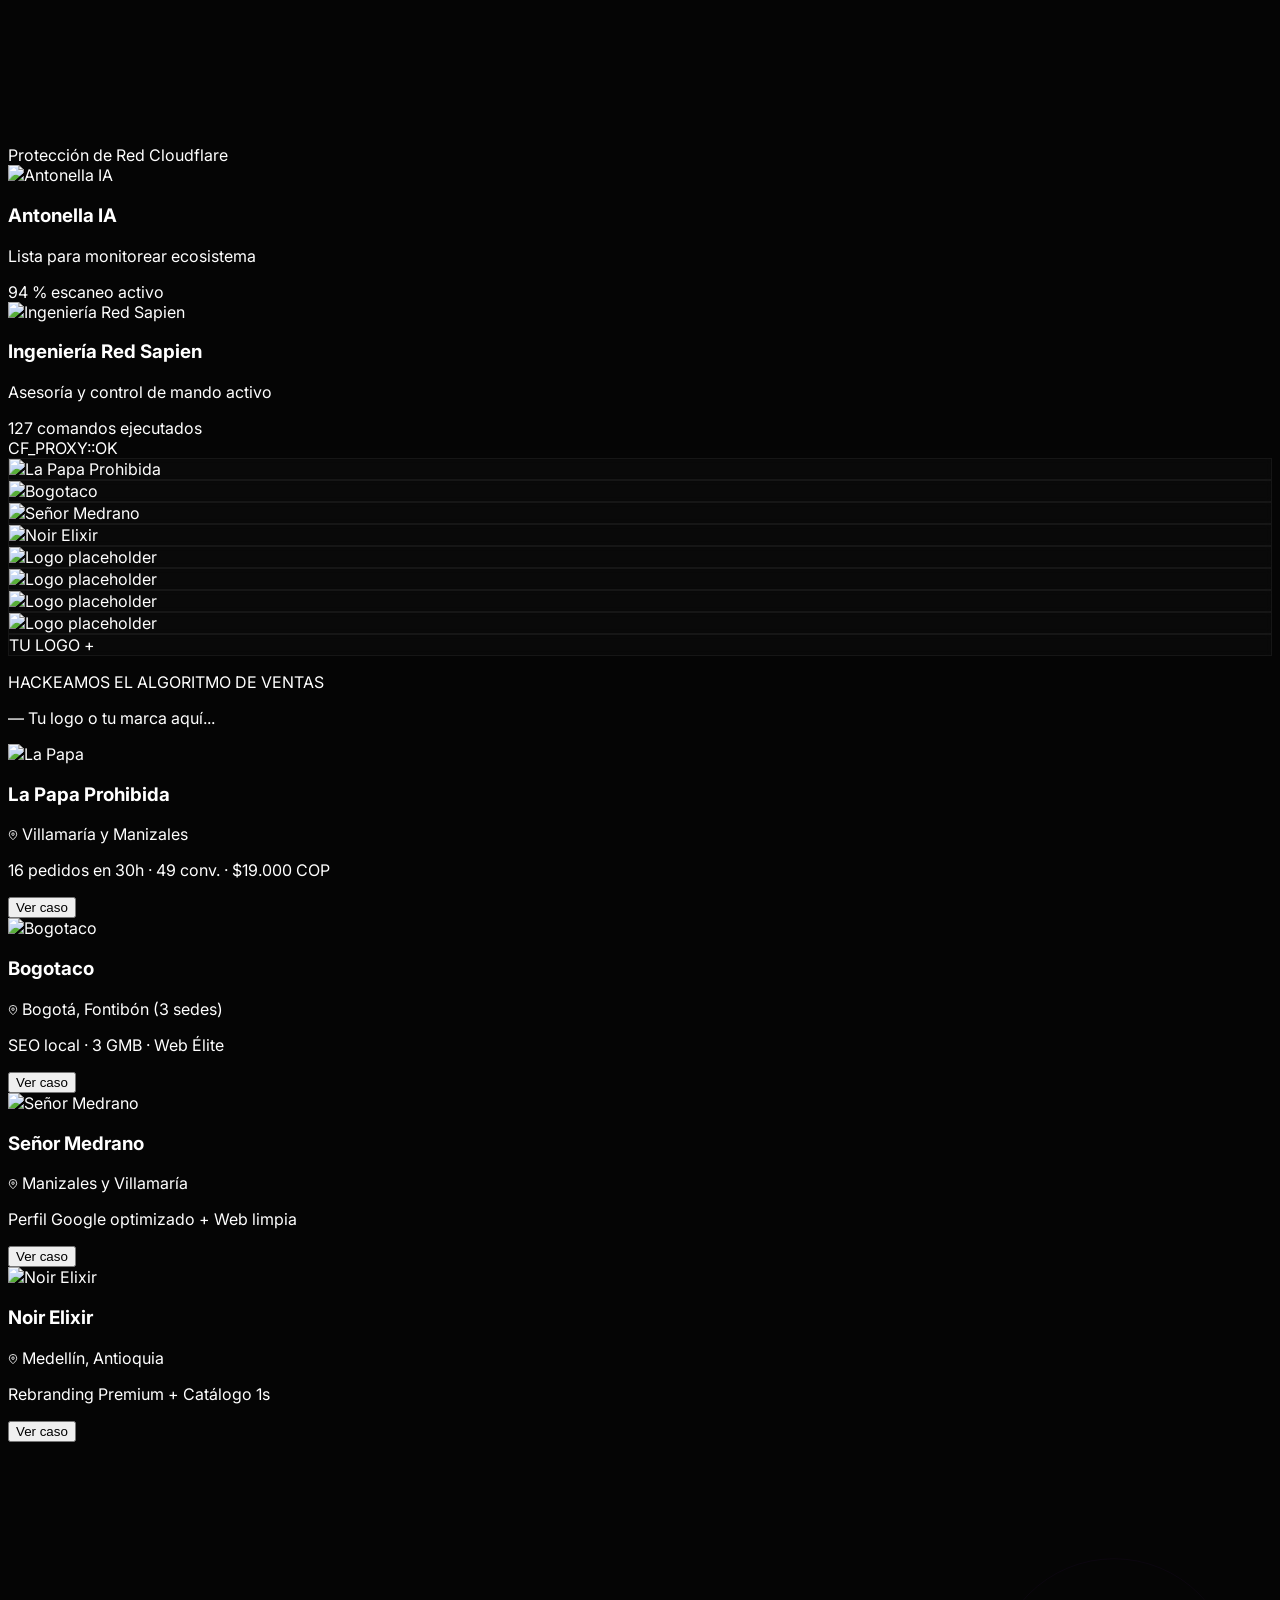
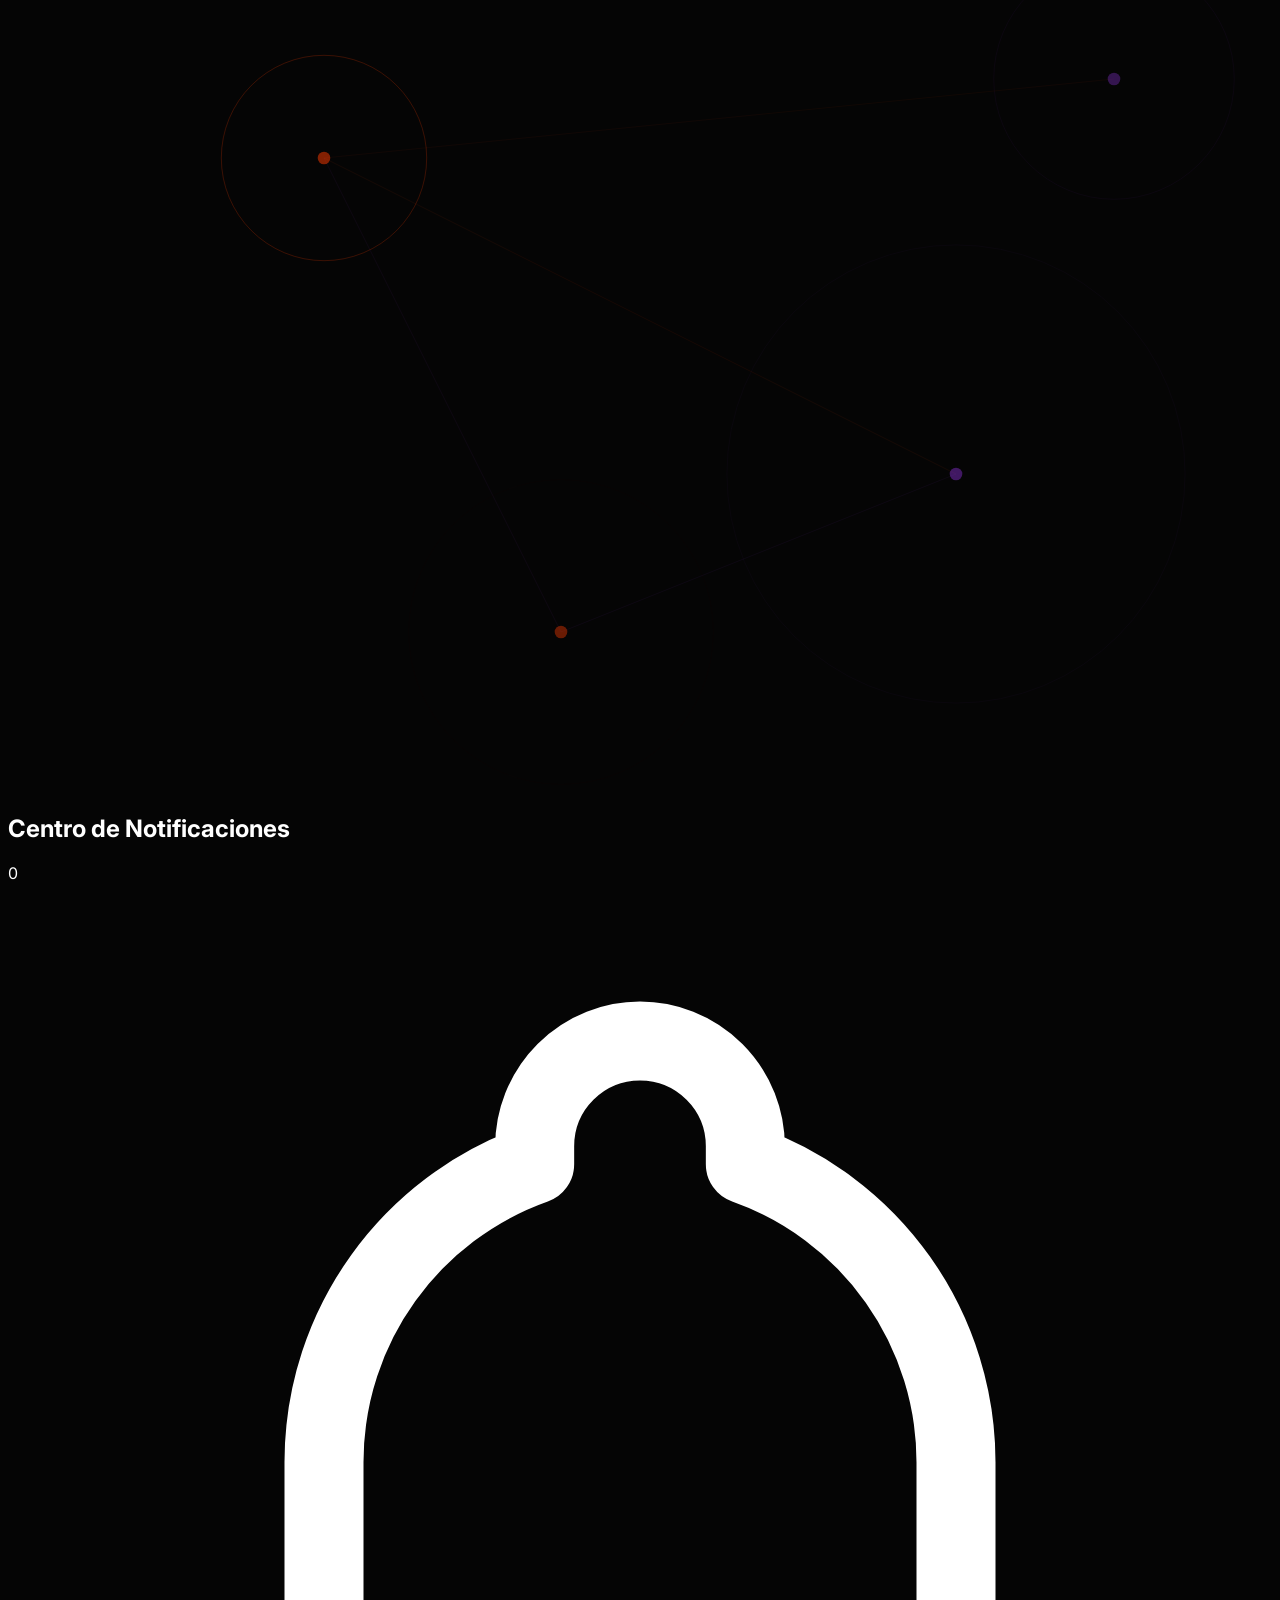
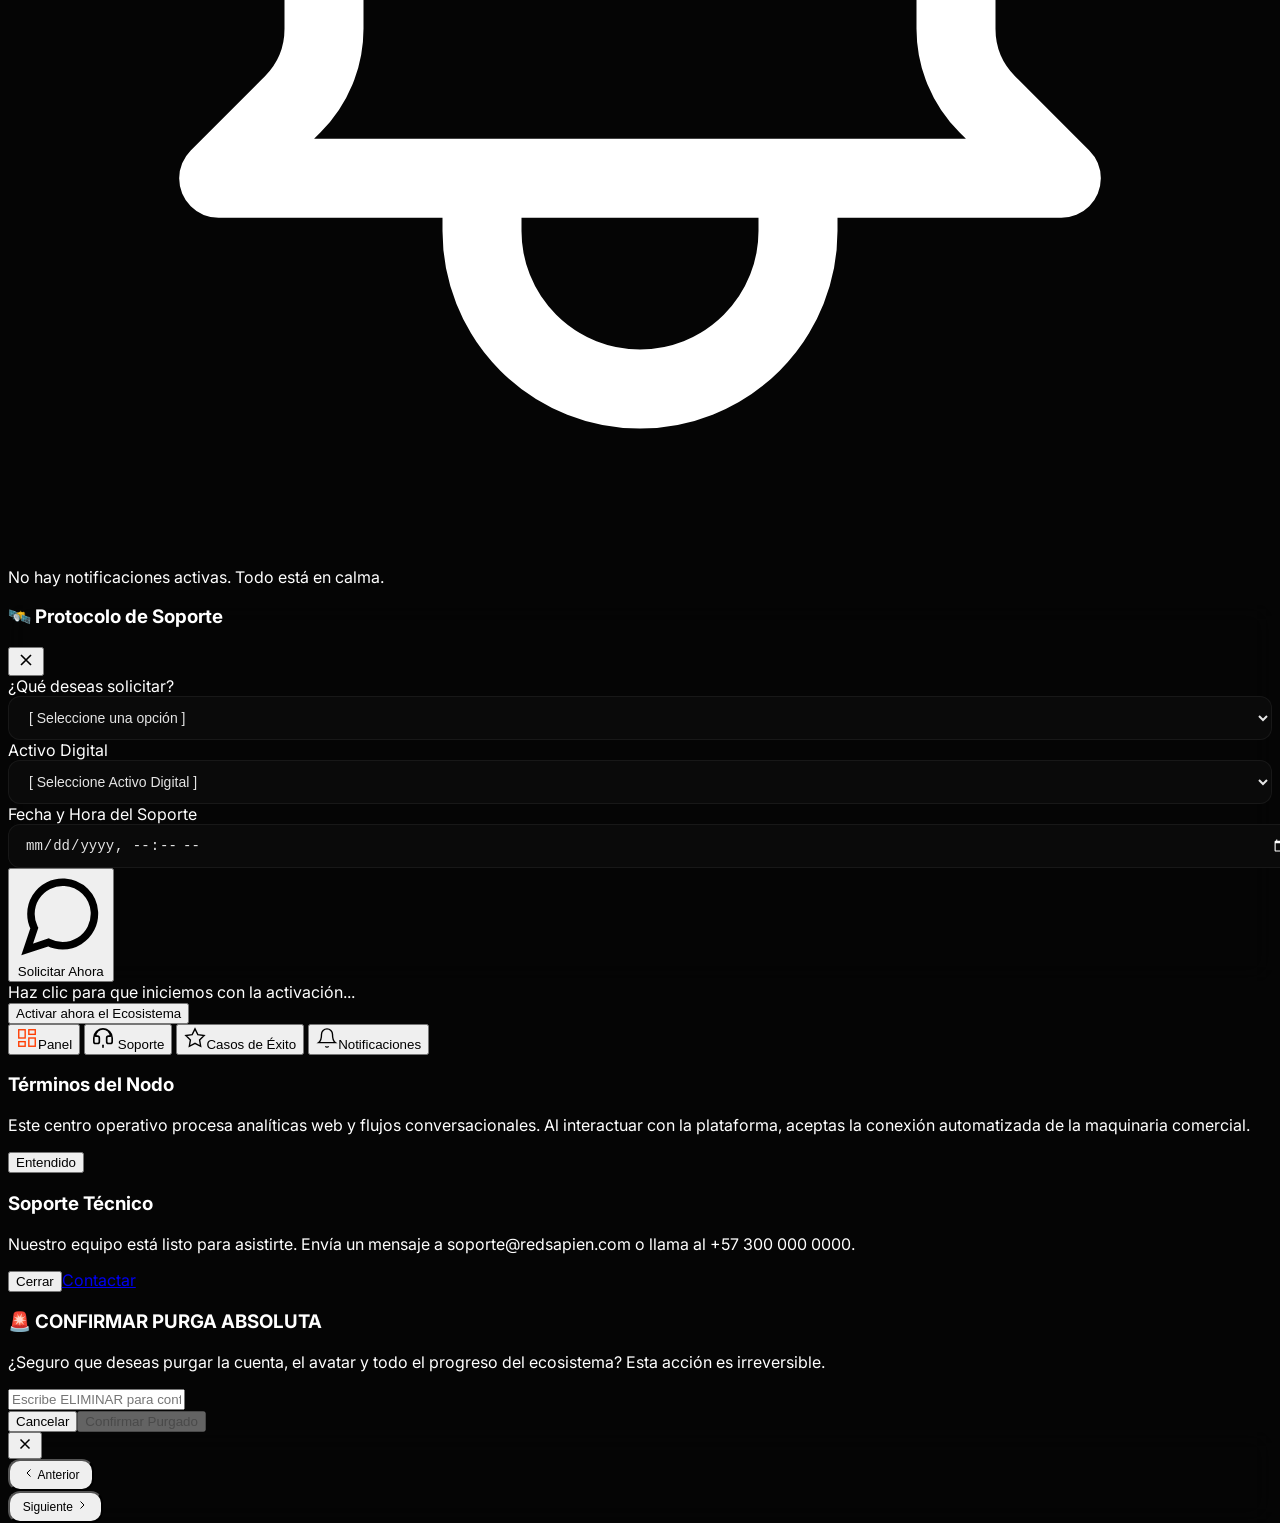
==== commit 9c94145e: "Descripción de los nuevos cambios en index.html" ====
--- a/dashboard/index.html
+++ b/dashboard/index.html
@@ -352,7 +352,7 @@
                     <circle cx="50" cy="50" r="45" fill="#050505" stroke="var(--accent-color, #FF3C00)" stroke-width="4"/>
                     <text x="50%" y="55%" dominant-baseline="middle" text-anchor="middle" font-family="Arial" font-weight="bold" font-size="40" fill="var(--accent-color, #FF3C00)">RS</text>
                 </svg>
-                <span class="font-light tracking-[0.2em] text-white/90 text-sm">RED SAPIEN</span>
+                <span class="font-medium tracking-[0.2em] text-white/90 text-sm">RED SAPIEN</span>
             </div>
             <button onclick="executeSidebarCollapse()" class="p-2 rounded-xl hover:bg-white/10 border border-white/5 text-gray-400 hover:text-white transition-all group" title="Ocultar menú">
                 <svg width="18" height="18" fill="none" stroke="currentColor" stroke-width="2" viewBox="0 0 24 24" class="group-hover:-translate-x-1 transition-transform duration-300"><path d="M15 19l-7-7 7-7"/></svg>
@@ -394,8 +394,8 @@
             
             <div class="flex items-center gap-6">
                 <div id="header-title-container" class="flex flex-col justify-center mt-1 transition-all duration-300 origin-left">
-                    <span class="text-xs md:text-sm font-semibold text-gray-400 tracking-wider font-sans" data-i18n="welcome_subtitle">Bienvenid@</span>
-                    <h2 id="brand-headline-name" class="text-2xl md:text-4xl font-display font-black tracking-tighter text-white uppercase mt-0.5" style="text-shadow: 0 0 20px rgba(255,255,255,0.05);">
+                    <span class="text-xs md:text-sm font-semibold text-gray-300 tracking-wider font-sans" data-i18n="welcome_subtitle">Bienvenid@</span>
+                    <h2 id="brand-headline-name" class="text-2xl md:text-4xl font-display font-black tracking-tighter text-white uppercase mt-0.5 leading-snug" style="text-shadow: 0 0 20px rgba(255,255,255,0.05);">
                         BROSS MANIZALES
                     </h2>
                 </div>
@@ -406,7 +406,7 @@
                         <div class="w-2 h-2 bg-green-500"></div>
                         <div class="w-2 h-2 bg-red-500"></div>
                     </div>
-                    <span class="text-xs font-mono tracking-wider text-gray-400" data-i18n="proud_manizales">Orgullosamente Manizaleñ@s</span>
+                    <span class="text-xs font-mono tracking-wider text-gray-300" data-i18n="proud_manizales">Orgullosamente Manizaleñ@s</span>
                 </div>
             </div>
 
@@ -446,9 +446,9 @@
                                 <span id="dropdown-logo-text" data-i18n="upload_logo">Subir Logo del Negocio</span>
                             </button>
                         </div>
-                        <div class="px-2 py-1 mb-1"><span class="text-xs uppercase font-bold text-gray-600 tracking-wider font-mono" data-i18n="panel_global">Panel Global</span></div>
+                        <div class="px-2 py-1 mb-1"><span class="text-xs uppercase font-bold text-gray-300 tracking-wider font-mono" data-i18n="panel_global">Panel Global</span></div>
                         <div class="p-2 hover:bg-white/5 rounded-xl transition-colors">
-                            <div class="text-sm font-bold text-gray-400 mb-2 tracking-wider flex items-center gap-1.5" data-i18n="accent_color">🎨 Color de Acento</div>
+                            <div class="text-sm font-bold text-gray-300 mb-2 tracking-wider flex items-center gap-1.5" data-i18n="accent_color">🎨 Color de Acento</div>
                             <div class="flex items-center gap-3 px-1">
                                 <!-- Rojo -->
                                 <button onclick="changeGlobalNeonPalette('#FF3C00', 'rgba(255,60,0,0.1)', 'rgba(255,60,0,0.15)', this)" class="w-5 h-5 rounded-full bg-[#FF3C00] border-[2px] border-white scale-110 shadow-[0_0_10px_rgba(255,60,0,0.3)]" title="Rojo"></button>
@@ -459,7 +459,7 @@
                             </div>
                         </div>
                         <div class="p-2 hover:bg-white/5 rounded-xl transition-colors mt-1">
-                            <div class="text-sm font-bold text-gray-400 mb-2 tracking-wider flex items-center gap-1.5" data-i18n="language">🌐 Idioma Preferido</div>
+                            <div class="text-sm font-bold text-gray-300 mb-2 tracking-wider flex items-center gap-1.5" data-i18n="language">🌐 Idioma Preferido</div>
                             <select id="lang-menu-select" class="w-full bg-[#050505] border border-white/10 rounded-lg px-3 py-2 text-sm tracking-wide text-white focus:outline-none focus:border-[var(--accent-color)] font-semibold cursor-pointer">
                                 <option value="es">Español (ES)</option>
                                 <option value="en">English (EN)</option>
@@ -489,7 +489,7 @@
                             <div class="w-2 h-2 bg-green-500"></div>
                             <div class="w-2 h-2 bg-red-500"></div>
                         </div>
-                        <span class="text-xs font-mono tracking-wider text-gray-400" data-i18n="proud_manizales">Orgullosamente Manizaleñ@s</span>
+                        <span class="text-xs font-mono tracking-wider text-gray-300" data-i18n="proud_manizales">Orgullosamente Manizaleñ@s</span>
                     </div>
 
                     <div class="relative grid grid-cols-1 lg:grid-cols-3 gap-6 lg:gap-8 items-stretch px-2 md:px-0">
@@ -504,15 +504,15 @@
                                     <div class="w-10 h-10 rounded-xl bg-white/5 flex items-center justify-center border border-white/10 text-[var(--accent-color)]">
                                         <svg class="w-6 h-6" fill="none" stroke="currentColor" viewBox="0 0 24 24"><path d="M3 12h18M12 3v18M5.636 5.636l12.728 12.728M5.636 18.364L18.364 5.636" stroke="currentColor"/><circle cx="12" cy="12" r="3" stroke="currentColor"/><path d="M12 9a3 3 0 0 1 3 3" stroke="currentColor"/><path d="M12 15a3 3 0 0 1-3-3" stroke="currentColor"/></svg>
                                     </div>
-                                    <h3 class="text-base font-display font-bold text-white uppercase tracking-tight" data-i18n="card1_title">WEB + IA</h3>
+                                    <h3 class="text-base font-display font-bold text-white uppercase tracking-tight leading-snug" data-i18n="card1_title">WEB + IA</h3>
                                 </div>
                                 <div class="space-y-4">
                                     <div>
-                                        <span class="text-xs text-gray-400 tracking-wider font-sans" data-i18n="hosting_label">Hosting + dominio de por vida gratis</span>
+                                        <span class="text-xs text-gray-300 tracking-wider font-sans font-medium" data-i18n="hosting_label">Hosting + dominio de por vida gratis</span>
                                         <div class="bg-black border border-white/20 p-2.5 rounded-lg text-green-400 font-mono tracking-widest w-full mt-1 text-sm" id="dynamic-domain">brossmanizales.redsapien.com</div>
                                     </div>
                                     <div class="pt-2">
-                                        <span class="text-xs text-gray-400 tracking-wider font-sans" data-i18n="status_label">Estado operativo</span>
+                                        <span class="text-xs text-gray-300 tracking-wider font-sans font-medium" data-i18n="status_label">Estado operativo</span>
                                         <div class="flex items-center gap-2 mt-1">
                                             <span class="relative flex h-3 w-3"><span class="absolute inline-flex h-full w-full rounded-full bg-amber-400 opacity-75 led-pulse"></span><span class="relative inline-flex rounded-full h-3 w-3 bg-amber-500"></span></span>
                                             <span class="text-amber-400 text-xs font-mono font-bold tracking-wide" data-i18n="status_pending_deploy">Pendiente de despliegue</span>
@@ -520,7 +520,7 @@
                                     </div>
                                 </div>
                             </div>
-                            <div class="mt-6 text-right text-xs font-mono text-gray-500 border-t border-white/10 pt-3" data-i18n="click_telemetry">Haz clic para telemetría avanzada</div>
+                            <div class="mt-6 text-right text-xs font-mono text-gray-300 border-t border-white/10 pt-3" data-i18n="click_telemetry">Haz clic para telemetría avanzada</div>
                         </div>
 
                         <div onclick="openTelemetryModal(2)" class="group relative bg-[#0a0a0a] border border-white/10 hover:border-[var(--accent-color)]/20 rounded-xl p-6 transition-all duration-300 cursor-pointer flex flex-col justify-between shadow-lg hover:shadow-[0_0_15px_rgba(255,60,0,0.06)] z-10 overflow-hidden h-full">
@@ -531,11 +531,11 @@
                                     <div class="w-10 h-10 rounded-xl bg-white/5 flex items-center justify-center border border-white/10 text-[#1877F2]">
                                         <svg class="w-6 h-6 fill-current" viewBox="0 0 24 24"><path d="M24 12.073c0-6.627-5.373-12-12-12s-12 5.373-12 12c0 5.99 4.388 10.954 10.125 11.854v-8.385H7.078v-3.47h3.047V9.43c0-3.007 1.792-4.669 4.533-4.669 1.312 0 2.686.235 2.686.235v2.953H15.83c-1.491 0-1.956.925-1.956 1.874v2.25h3.328l-.532 3.47h-2.796v8.385C19.612 23.027 24 18.062 24 12.073z"/></svg>
                                     </div>
-                                    <h3 class="text-base font-display font-bold text-white uppercase tracking-tight" data-i18n="card2_title">REDES Y CAMPAÑA</h3>
+                                    <h3 class="text-base font-display font-bold text-white uppercase tracking-tight leading-snug" data-i18n="card2_title">REDES Y CAMPAÑA</h3>
                                 </div>
                                 <div class="grid grid-cols-2 gap-6 mb-4">
                                     <div class="bg-black/40 rounded-lg p-4 text-center border border-white/5 w-full">
-                                        <div class="text-[0.6rem] text-gray-400 uppercase text-center leading-tight" data-i18n="whatsapp_msgs">Mensajes WhatsApp</div>
+                                        <div class="text-xs text-gray-300 uppercase text-center leading-tight font-medium" data-i18n="whatsapp_msgs">Mensajes WhatsApp</div>
                                         <div class="text-3xl font-mono font-black text-white flex items-center justify-center gap-1">
                                             <span>0</span>
                                             <span class="inline-flex ml-1">
@@ -546,7 +546,7 @@
                                         </div>
                                     </div>
                                     <div class="bg-black/40 rounded-lg p-4 text-center border border-white/5 w-full">
-                                        <div class="text-[0.6rem] text-gray-400 uppercase text-center leading-tight" data-i18n="money_spent">Dinero invertido</div>
+                                        <div class="text-xs text-gray-300 uppercase text-center leading-tight font-medium" data-i18n="money_spent">Dinero invertido</div>
                                         <div class="text-3xl font-mono font-black text-white flex items-center justify-center gap-1">
                                             <span>0</span>
                                             <span class="inline-flex ml-1">
@@ -559,20 +559,20 @@
                                 </div>
                                 <div class="space-y-2 text-xs font-mono">
                                     <div class="flex justify-between items-center bg-black/30 px-2 py-1 rounded">
-                                        <span class="text-gray-400" data-i18n="budget_label">PRESUPUESTO:</span>
+                                        <span class="text-gray-300 font-medium" data-i18n="budget_label">PRESUPUESTO:</span>
                                         <span class="text-[var(--accent-color)] font-bold" data-i18n="budget_value">13.000 PESOS/DÍA</span>
                                     </div>
                                     <div class="flex justify-between items-center bg-black/30 px-2 py-1 rounded">
-                                        <span class="text-gray-400" data-i18n="flow_label">FLUJO:</span>
+                                        <span class="text-gray-300 font-medium" data-i18n="flow_label">FLUJO:</span>
                                         <span class="text-green-400 font-bold" data-i18n="flow_value">11 a 20 MENSAJES DIARIOS NUEVOS</span>
                                     </div>
                                     <div class="flex justify-between items-center bg-black/30 px-2 py-1 rounded mt-2">
-                                        <span class="text-gray-400" data-i18n="pixel_status_label">ESTADO PÍXEL:</span>
+                                        <span class="text-gray-300 font-medium" data-i18n="pixel_status_label">ESTADO PÍXEL:</span>
                                         <span class="inline-flex items-center gap-1"><span class="relative flex h-2 w-2"><span class="absolute inline-flex h-full w-full rounded-full bg-red-400 opacity-75 led-pulse"></span><span class="relative inline-flex rounded-full h-2 w-2 bg-red-500"></span></span><span class="text-red-400 font-bold" data-i18n="pixel_disconnected">DESCONECTADO</span></span>
                                     </div>
                                 </div>
                             </div>
-                            <div class="mt-6 text-right text-xs font-mono text-gray-500 border-t border-white/10 pt-3" data-i18n="click_telemetry">Haz clic para telemetría avanzada</div>
+                            <div class="mt-6 text-right text-xs font-mono text-gray-300 border-t border-white/10 pt-3" data-i18n="click_telemetry">Haz clic para telemetría avanzada</div>
                         </div>
 
                         <div onclick="openTelemetryModal(3)" class="group relative bg-[#0a0a0a] border border-white/10 hover:border-[var(--accent-color)]/20 rounded-xl p-6 transition-all duration-300 cursor-pointer flex flex-col justify-between shadow-lg hover:shadow-[0_0_15px_rgba(255,60,0,0.06)] z-10 overflow-hidden h-full">
@@ -585,17 +585,17 @@
                                     <div class="w-10 h-10 rounded-xl bg-white/5 flex items-center justify-center border border-white/10">
                                         <svg class="w-6 h-6" viewBox="0 0 24 24" fill="none" stroke="currentColor"><path d="M12 2C8.13 2 5 5.13 5 9c0 5.25 7 13 7 13s7-7.75 7-13c0-3.87-3.13-7-7-7z"/><circle cx="12" cy="9" r="3"/></svg>
                                     </div>
-                                    <h3 class="text-base font-display font-bold text-white uppercase tracking-tight" data-i18n="card3_title">SEO Y REPUTACIÓN</h3>
+                                    <h3 class="text-base font-display font-bold text-white uppercase tracking-tight leading-snug" data-i18n="card3_title">SEO Y REPUTACIÓN</h3>
                                 </div>
                                 <div class="space-y-4">
                                     <div>
-                                        <span class="text-xs text-gray-400 tracking-wider font-sans" data-i18n="rating_label">Calificación</span>
+                                        <span class="text-xs text-gray-300 tracking-wider font-sans font-medium" data-i18n="rating_label">Calificación</span>
                                         <div class="flex gap-1 mt-1 stars-bg p-1" id="rating-stars-container">
                                             <span class="rating-star cursor-default">☆</span><span class="rating-star cursor-default">☆</span><span class="rating-star cursor-default">☆</span><span class="rating-star cursor-default">☆</span><span class="rating-star cursor-default">☆</span>
                                         </div>
                                     </div>
                                     <div>
-                                        <span class="text-xs text-gray-400 tracking-wider font-sans" data-i18n="status_label">Estado operativo</span>
+                                        <span class="text-xs text-gray-300 tracking-wider font-sans font-medium" data-i18n="status_label">Estado operativo</span>
                                         <div class="flex items-center gap-2 mt-1">
                                             <span class="relative flex h-3 w-3"><span class="absolute inline-flex h-full w-full rounded-full bg-amber-400 opacity-75 led-pulse"></span><span class="relative inline-flex rounded-full h-3 w-3 bg-amber-500"></span></span>
                                             <span class="text-amber-400 text-xs font-mono font-bold tracking-wide" data-i18n="status_waiting_connection">A la espera de conexión</span>
@@ -603,7 +603,7 @@
                                     </div>
                                 </div>
                             </div>
-                            <div class="mt-6 text-right text-xs font-mono text-gray-500 border-t border-white/10 pt-3" data-i18n="click_telemetry">Haz clic para telemetría avanzada</div>
+                            <div class="mt-6 text-right text-xs font-mono text-gray-300 border-t border-white/10 pt-3" data-i18n="click_telemetry">Haz clic para telemetría avanzada</div>
                         </div>
                     </div>
                 </div>
@@ -661,8 +661,8 @@
                                 <img src="Antonella-IA.jpg" alt="Antonella IA" class="w-full h-full object-cover">
                             </div>
                             <div class="flex flex-col text-left z-10">
-                                <h3 class="text-base md:text-lg font-display font-bold text-white uppercase tracking-tight" data-i18n="soporte_monitoreo_titulo">Antonella IA</h3>
-                                <p class="text-xs text-gray-400 font-mono" data-i18n="soporte_monitoreo_estado">Lista para monitorear ecosistema</p>
+                                <h3 class="text-base md:text-lg font-display font-bold text-white uppercase tracking-tight leading-snug" data-i18n="soporte_monitoreo_titulo">Antonella IA</h3>
+                                <p class="text-sm text-gray-300 font-mono font-medium" data-i18n="soporte_monitoreo_estado">Lista para monitorear ecosistema</p>
                                 <div class="mt-1 text-xs font-mono text-cyan-400 flex items-center gap-1">
                                     <span class="inline-block w-1.5 h-1.5 rounded-full bg-cyan-400 animate-pulse"></span>
                                     <span id="scan-percent">94</span>
@@ -676,8 +676,8 @@
                                 <img src="Foto-Sapien.webp" alt="Ingeniería Red Sapien" class="w-full h-full object-cover">
                             </div>
                             <div class="flex flex-col text-left">
-                                <h3 class="text-base md:text-lg font-display font-bold text-white uppercase tracking-tight" data-i18n="soporte_asesoria_titulo">Ingeniería Red Sapien</h3>
-                                <p class="text-xs text-gray-400 font-mono" data-i18n="soporte_asesoria_estado">Asesoría y control de mando activo</p>
+                                <h3 class="text-base md:text-lg font-display font-bold text-white uppercase tracking-tight leading-snug" data-i18n="soporte_asesoria_titulo">Ingeniería Red Sapien</h3>
+                                <p class="text-sm text-gray-300 font-mono font-medium" data-i18n="soporte_asesoria_estado">Asesoría y control de mando activo</p>
                                 <div class="mt-1 text-xs text-green-400 flex items-center gap-1">
                                     <span class="inline-block w-1.5 h-1.5 rounded-full bg-green-400 animate-pulse"></span>
                                     <span id="cmd-counter">127</span>
@@ -748,7 +748,7 @@
                             <p class="text-xs md:text-sm font-display font-black tracking-wider text-white/80 uppercase text-center lg:text-left">
                                 HACKEAMOS EL ALGORITMO DE VENTAS
                             </p>
-                            <p class="text-xs font-mono text-gray-400 italic text-center lg:text-right flex items-center gap-1">
+                            <p class="text-xs font-mono text-gray-300 italic text-center lg:text-right flex items-center gap-1">
                                 <span class="hidden lg:inline text-gray-600">—</span> Tu logo o tu marca aquí...
                             </p>
                         </div>
@@ -763,8 +763,8 @@
                                 <img src="https://placehold.co/48x48/F59E0B/FFFFFF?text=LP" alt="La Papa" class="w-full h-full object-cover">
                             </div>
                             <div class="flex-1 min-w-0">
-                                <h3 class="text-base font-display font-bold text-white uppercase tracking-tight">La Papa Prohibida</h3>
-                                <p class="text-xs text-gray-500 font-mono flex items-center gap-1">
+                                <h3 class="text-base font-display font-bold text-white uppercase tracking-tight leading-snug">La Papa Prohibida</h3>
+                                <p class="text-xs text-gray-300 font-mono flex items-center gap-1">
                                     <svg width="10" height="10" fill="none" stroke="currentColor" stroke-width="2" viewBox="0 0 24 24"><path d="M21 10c0 7-9 13-9 13s-9-6-9-13a9 9 0 0 1 18 0z"/><circle cx="12" cy="10" r="3"/></svg>
                                     <span>Villamaría y Manizales</span>
                                 </p>
@@ -781,8 +781,8 @@
                                 <img src="https://placehold.co/48x48/10B981/FFFFFF?text=BT" alt="Bogotaco" class="w-full h-full object-cover">
                             </div>
                             <div class="flex-1 min-w-0">
-                                <h3 class="text-base font-display font-bold text-white uppercase tracking-tight">Bogotaco</h3>
-                                <p class="text-xs text-gray-500 font-mono flex items-center gap-1">
+                                <h3 class="text-base font-display font-bold text-white uppercase tracking-tight leading-snug">Bogotaco</h3>
+                                <p class="text-xs text-gray-300 font-mono flex items-center gap-1">
                                     <svg width="10" height="10" fill="none" stroke="currentColor" stroke-width="2" viewBox="0 0 24 24"><path d="M21 10c0 7-9 13-9 13s-9-6-9-13a9 9 0 0 1 18 0z"/><circle cx="12" cy="10" r="3"/></svg>
                                     <span>Bogotá, Fontibón (3 sedes)</span>
                                 </p>
@@ -799,8 +799,8 @@
                                 <img src="https://placehold.co/48x48/EF4444/FFFFFF?text=SM" alt="Señor Medrano" class="w-full h-full object-cover">
                             </div>
                             <div class="flex-1 min-w-0">
-                                <h3 class="text-base font-display font-bold text-white uppercase tracking-tight">Señor Medrano</h3>
-                                <p class="text-xs text-gray-500 font-mono flex items-center gap-1">
+                                <h3 class="text-base font-display font-bold text-white uppercase tracking-tight leading-snug">Señor Medrano</h3>
+                                <p class="text-xs text-gray-300 font-mono flex items-center gap-1">
                                     <svg width="10" height="10" fill="none" stroke="currentColor" stroke-width="2" viewBox="0 0 24 24"><path d="M21 10c0 7-9 13-9 13s-9-6-9-13a9 9 0 0 1 18 0z"/><circle cx="12" cy="10" r="3"/></svg>
                                     <span>Manizales y Villamaría</span>
                                 </p>
@@ -817,8 +817,8 @@
                                 <img src="https://placehold.co/48x48/FFFFFF/000000?text=NE" alt="Noir Elixir" class="w-full h-full object-cover">
                             </div>
                             <div class="flex-1 min-w-0">
-                                <h3 class="text-base font-display font-bold text-white uppercase tracking-tight">Noir Elixir</h3>
-                                <p class="text-xs text-gray-500 font-mono flex items-center gap-1">
+                                <h3 class="text-base font-display font-bold text-white uppercase tracking-tight leading-snug">Noir Elixir</h3>
+                                <p class="text-xs text-gray-300 font-mono flex items-center gap-1">
                                     <svg width="10" height="10" fill="none" stroke="currentColor" stroke-width="2" viewBox="0 0 24 24"><path d="M21 10c0 7-9 13-9 13s-9-6-9-13a9 9 0 0 1 18 0z"/><circle cx="12" cy="10" r="3"/></svg>
                                     <span>Medellín, Antioquia</span>
                                 </p>
@@ -867,15 +867,15 @@
                 <div class="relative z-10 flex flex-col w-full h-full p-4 md:p-6 overflow-y-auto custom-scrollbar">
                     <!-- Título del módulo -->
                     <div class="flex items-center gap-3 mb-6">
-                        <h2 class="text-xl md:text-2xl font-display font-black text-white uppercase tracking-tight" data-i18n="notifications_title">Centro de Notificaciones</h2>
-                        <span id="notification-badge" class="ml-2 px-2.5 py-0.5 text-[10px] font-mono font-bold rounded-full bg-[var(--accent-color)] text-white hidden">0</span>
+                        <h2 class="text-xl md:text-2xl font-display font-black text-white uppercase tracking-tight leading-snug" data-i18n="notifications_title">Centro de Notificaciones</h2>
+                        <span id="notification-badge" class="ml-2 px-2.5 py-0.5 text-xs font-mono font-bold rounded-full bg-[var(--accent-color)] text-white hidden">0</span>
                     </div>
                     <!-- Contenedor de tarjetas -->
                     <div id="notifications-container" class="flex flex-col gap-4 max-w-3xl mx-auto w-full">
                         <!-- Las tarjetas se inyectan dinámicamente -->
                     </div>
                     <!-- Mensaje cuando no hay notificaciones -->
-                    <div id="notifications-empty" class="flex flex-col items-center justify-center text-center py-12 text-gray-500 hidden">
+                    <div id="notifications-empty" class="flex flex-col items-center justify-center text-center py-12 text-gray-300 hidden">
                         <svg class="w-16 h-16 mb-4 text-gray-600" fill="none" stroke="currentColor" stroke-width="1.5" viewBox="0 0 24 24"><path stroke-linecap="round" stroke-linejoin="round" d="M15 17h5l-1.405-1.405A2.032 2.032 0 0118 14.158V11a6.002 6.002 0 00-4-5.659V5a2 2 0 10-4 0v.341C7.67 6.165 6 8.388 6 11v3.159c0 .538-.214 1.055-.595 1.436L4 17h5m6 0v1a3 3 0 11-6 0v-1m6 0H9"/></svg>
                         <p class="text-sm font-mono" data-i18n="notifications_empty">No hay notificaciones activas. Todo está en calma.</p>
                     </div>
@@ -888,14 +888,14 @@
     <div id="matrix-modal" class="fixed inset-0 z-[200] hidden items-center justify-center bg-black/90 backdrop-blur-md transition-all duration-500 p-4">
         <div class="w-full max-w-md bg-[#0a0a0a] border border-white/10 rounded-2xl p-6 shadow-2xl modal-matrix-enter">
             <div class="flex justify-between items-center border-b border-white/10 pb-3 mb-5">
-                <h3 class="text-lg font-display font-bold text-white uppercase tracking-wider" data-i18n="matrix_title">🛰️ Protocolo de Soporte</h3>
+                <h3 class="text-lg font-display font-bold text-white uppercase tracking-wider leading-snug" data-i18n="matrix_title">🛰️ Protocolo de Soporte</h3>
                 <button id="close-matrix-modal" class="text-gray-400 hover:text-white transition-colors p-1">
                     <svg width="20" height="20" fill="none" stroke="currentColor" stroke-width="2" viewBox="0 0 24 24"><path d="M18 6L6 18M6 6l12 12"/></svg>
                 </button>
             </div>
             <div class="space-y-5">
                 <div>
-                    <label class="block text-sm font-mono text-gray-400 tracking-wider mb-2" data-i18n="matrix_request_label">¿Qué deseas solicitar?</label>
+                    <label class="block text-sm font-mono text-gray-300 tracking-wider mb-2" data-i18n="matrix_request_label">¿Qué deseas solicitar?</label>
                     <select id="solicitud-select" class="cyber-select">
                         <option value="" disabled selected data-i18n="matrix_select_option">[ Seleccione una opción ]</option>
                         <option value="Soporte Técnico" data-i18n="matrix_option_technical">Soporte Técnico</option>
@@ -903,7 +903,7 @@
                     </select>
                 </div>
                 <div>
-                    <label class="block text-sm font-mono text-gray-400 tracking-wider mb-2" data-i18n="matrix_asset_label">Activo Digital</label>
+                    <label class="block text-sm font-mono text-gray-300 tracking-wider mb-2" data-i18n="matrix_asset_label">Activo Digital</label>
                     <select id="activo-select" class="cyber-select">
                         <option value="" disabled selected data-i18n="matrix_select_asset">[ Seleccione Activo Digital ]</option>
                         <option value="Web + IA" data-i18n="matrix_asset_web">Web + IA</option>
@@ -912,7 +912,7 @@
                     </select>
                 </div>
                 <div>
-                    <label class="block text-sm font-mono text-gray-400 tracking-wider mb-2" data-i18n="matrix_datetime_label">Fecha y Hora del Soporte</label>
+                    <label class="block text-sm font-mono text-gray-300 tracking-wider mb-2" data-i18n="matrix_datetime_label">Fecha y Hora del Soporte</label>
                     <input type="datetime-local" id="datetime-input" class="cyber-select">
                 </div>
                 <button id="send-whatsapp-btn" class="w-full bg-[#25D366] hover:bg-[#20b859] text-black font-black uppercase tracking-wider text-sm py-4 rounded-xl transition-all flex items-center justify-center gap-3 shadow-lg hover:shadow-xl active:scale-95 mt-4">
@@ -956,9 +956,9 @@
     </div>
 
     <!-- MODALES EXISTENTES -->
-    <div id="terms-modal-overlay" class="fixed inset-0 z-[100] flex items-center justify-center min-h-[100dvh] px-4 bg-black/85 backdrop-blur-md hidden"><div class="w-full max-w-sm bg-rs-dark border border-white/10 rounded-2xl p-6 shadow-2xl"><h3 class="font-display font-bold text-lg text-white mb-2" data-i18n="terms_title">Términos del Nodo</h3><p class="text-sm text-gray-400 leading-relaxed mb-6 font-mono" data-i18n="terms_text">Este centro operativo procesa analíticas web y flujos conversacionales. Al interactuar con la plataforma, aceptas la conexión automatizada de la maquinaria comercial.</p><div class="flex justify-end"><button onclick="toggleTermsModal(false)" class="px-5 py-2.5 bg-white text-black text-sm font-black uppercase tracking-wider rounded-xl hover:bg-gray-200 transition-colors" data-i18n="understand">Entendido</button></div></div></div>
-    <div id="support-modal-overlay" class="fixed inset-0 z-[100] flex items-center justify-center min-h-[100dvh] px-4 bg-black/85 backdrop-blur-md hidden"><div class="w-full max-w-sm bg-rs-dark border border-white/10 rounded-2xl p-6 shadow-2xl"><h3 class="font-display font-bold text-lg text-white mb-2" data-i18n="support_title">Soporte Técnico</h3><p class="text-sm text-gray-400 leading-relaxed mb-4 font-mono" data-i18n="support_text">Nuestro equipo está listo para asistirte. Envía un mensaje a soporte@redsapien.com o llama al +57 300 000 0000.</p><div class="flex justify-end gap-3"><button onclick="toggleSupportModal(false)" class="px-5 py-2.5 bg-white/10 text-white text-sm font-black uppercase tracking-wider rounded-xl hover:bg-white/20 transition-colors" data-i18n="close">Cerrar</button><a href="mailto:soporte@redsapien.com" class="px-5 py-2.5 bg-[var(--accent-color)] text-black text-sm font-black uppercase tracking-wider rounded-xl hover:opacity-90 transition-colors" data-i18n="contact">Contactar</a></div></div></div>
-    <div id="purge-modal-overlay" class="fixed inset-0 z-[100] flex items-center justify-center min-h-[100dvh] px-4 bg-black/85 backdrop-blur-md hidden"><div class="w-full max-w-sm bg-rs-dark border border-rs-red/30 rounded-2xl p-6 shadow-2xl"><h3 class="font-display font-bold text-lg text-red-500 mb-2" data-i18n="purge_title">🚨 CONFIRMAR PURGA ABSOLUTA</h3><p class="text-sm text-gray-400 leading-relaxed mb-4 font-mono" data-i18n="purge_text">¿Seguro que deseas purgar la cuenta, el avatar y todo el progreso del ecosistema? Esta acción es irreversible.</p><input type="text" id="purge-confirm-input" placeholder="Escribe ELIMINAR para confirmar" data-i18n="purge_placeholder" class="w-full bg-black/50 border border-white/10 rounded-lg px-3 py-2 text-sm text-white focus:outline-none focus:border-[var(--accent-color)] mb-4"><div class="flex justify-end gap-3"><button onclick="closePurgeModal()" class="px-5 py-2.5 bg-white/10 text-white text-sm font-black uppercase tracking-wider rounded-xl hover:bg-white/20 transition-colors" data-i18n="cancel">Cancelar</button><button id="confirm-purge-btn" disabled class="px-5 py-2.5 bg-red-500/30 text-gray-400 text-sm font-black uppercase tracking-wider rounded-xl cursor-not-allowed transition-colors" data-i18n="confirm_purge">Confirmar Purgado</button></div></div></div>
+    <div id="terms-modal-overlay" class="fixed inset-0 z-[100] flex items-center justify-center min-h-[100dvh] px-4 bg-black/85 backdrop-blur-md hidden"><div class="w-full max-w-sm bg-rs-dark border border-white/10 rounded-2xl p-6 shadow-2xl"><h3 class="font-display font-bold text-lg text-white mb-2 leading-snug" data-i18n="terms_title">Términos del Nodo</h3><p class="text-sm text-gray-300 leading-relaxed mb-6 font-mono" data-i18n="terms_text">Este centro operativo procesa analíticas web y flujos conversacionales. Al interactuar con la plataforma, aceptas la conexión automatizada de la maquinaria comercial.</p><div class="flex justify-end"><button onclick="toggleTermsModal(false)" class="px-5 py-2.5 bg-white text-black text-sm font-black uppercase tracking-wider rounded-xl hover:bg-gray-200 transition-colors" data-i18n="understand">Entendido</button></div></div></div>
+    <div id="support-modal-overlay" class="fixed inset-0 z-[100] flex items-center justify-center min-h-[100dvh] px-4 bg-black/85 backdrop-blur-md hidden"><div class="w-full max-w-sm bg-rs-dark border border-white/10 rounded-2xl p-6 shadow-2xl"><h3 class="font-display font-bold text-lg text-white mb-2 leading-snug" data-i18n="support_title">Soporte Técnico</h3><p class="text-sm text-gray-300 leading-relaxed mb-4 font-mono" data-i18n="support_text">Nuestro equipo está listo para asistirte. Envía un mensaje a soporte@redsapien.com o llama al +57 300 000 0000.</p><div class="flex justify-end gap-3"><button onclick="toggleSupportModal(false)" class="px-5 py-2.5 bg-white/10 text-white text-sm font-black uppercase tracking-wider rounded-xl hover:bg-white/20 transition-colors" data-i18n="close">Cerrar</button><a href="mailto:soporte@redsapien.com" class="px-5 py-2.5 bg-[var(--accent-color)] text-black text-sm font-black uppercase tracking-wider rounded-xl hover:opacity-90 transition-colors" data-i18n="contact">Contactar</a></div></div></div>
+    <div id="purge-modal-overlay" class="fixed inset-0 z-[100] flex items-center justify-center min-h-[100dvh] px-4 bg-black/85 backdrop-blur-md hidden"><div class="w-full max-w-sm bg-rs-dark border border-rs-red/30 rounded-2xl p-6 shadow-2xl"><h3 class="font-display font-bold text-lg text-red-500 mb-2 leading-snug" data-i18n="purge_title">🚨 CONFIRMAR PURGA ABSOLUTA</h3><p class="text-sm text-gray-300 leading-relaxed mb-4 font-mono" data-i18n="purge_text">¿Seguro que deseas purgar la cuenta, el avatar y todo el progreso del ecosistema? Esta acción es irreversible.</p><input type="text" id="purge-confirm-input" placeholder="Escribe ELIMINAR para confirmar" data-i18n="purge_placeholder" class="w-full bg-black/50 border border-white/10 rounded-lg px-3 py-2 text-sm text-white focus:outline-none focus:border-[var(--accent-color)] mb-4"><div class="flex justify-end gap-3"><button onclick="closePurgeModal()" class="px-5 py-2.5 bg-white/10 text-white text-sm font-black uppercase tracking-wider rounded-xl hover:bg-white/20 transition-colors" data-i18n="cancel">Cancelar</button><button id="confirm-purge-btn" disabled class="px-5 py-2.5 bg-red-500/30 text-gray-400 text-sm font-black uppercase tracking-wider rounded-xl cursor-not-allowed transition-colors" data-i18n="confirm_purge">Confirmar Purgado</button></div></div></div>
 
     <!-- Modal de Caso de Éxito (Dinámico) con navegación por puntos -->
     <div id="success-modal-overlay" class="fixed inset-0 z-[250] hidden items-center justify-center bg-black/90 backdrop-blur-md transition-all duration-500 p-4">
@@ -1112,7 +1112,7 @@
                 cloudflare_badge: "Cloudflare Network Protection",
                 casos_headline: "Ecosystems that hacked the algorithm and took brands to the next level",
                 casos_subheadline: "Real, measurable and replicable results. Each client is a case study that demonstrates the power of intelligent automation.",
-                casos_motivational: "Your logo and your brand, leading here...",
+                casos_motivacional: "Your logo and your brand, leading here...",
                 btn_view_case: "View success case",
                 caso1_name: "La Papa Prohibida",
                 caso1_location: "Villamaría & Manizales",
@@ -1249,14 +1249,14 @@
                 htmlContent = `
                     <div class="space-y-5">
                         <div class="border-b border-[var(--accent-color)]/30 pb-2">
-                            <h3 class="text-2xl font-display font-black text-white uppercase tracking-tight">${t.modal1_title}</h3>
-                            <p class="text-sm text-gray-400 font-mono">${t.modal1_sub}</p>
+                            <h3 class="text-2xl font-display font-black text-white uppercase tracking-tight leading-snug">${t.modal1_title}</h3>
+                            <p class="text-sm text-gray-300 font-mono">${t.modal1_sub}</p>
                         </div>
                         <div class="grid grid-cols-1 md:grid-cols-2 gap-4">
                             <div class="bg-black/40 border border-white/10 rounded-xl p-4">
                                 <div class="text-green-400 text-sm font-mono mb-2">${t.modal1_ai}</div>
                                 <div class="text-3xl font-mono font-black text-white">300+</div>
-                                <div class="text-sm text-gray-400">${t.modal1_visits}</div>
+                                <div class="text-sm text-gray-300">${t.modal1_visits}</div>
                             </div>
                             <div class="bg-black/40 border border-white/10 rounded-xl p-4">
                                 <div class="text-[var(--accent-color)] text-sm font-mono mb-2">${t.modal1_conversion}</div>
@@ -1276,17 +1276,17 @@
                 htmlContent = `
                     <div class="space-y-4">
                         <div class="border-b border-[var(--accent-color)]/30 pb-2">
-                            <h3 class="text-2xl font-display font-black text-white uppercase tracking-tight">${t.modal2_title}</h3>
-                            <p class="text-sm text-gray-400 font-mono">${t.modal2_sub}</p>
+                            <h3 class="text-2xl font-display font-black text-white uppercase tracking-tight leading-snug">${t.modal2_title}</h3>
+                            <p class="text-sm text-gray-300 font-mono">${t.modal2_sub}</p>
                         </div>
                         <div class="grid grid-cols-1 md:grid-cols-2 gap-4">
                             <div class="bg-black/40 border border-white/10 rounded-xl p-4 text-center">
                                 <div class="text-4xl font-mono font-black text-white">MILES</div>
-                                <div class="text-sm text-gray-400">${t.modal2_impressions}</div>
+                                <div class="text-sm text-gray-300">${t.modal2_impressions}</div>
                             </div>
                             <div class="bg-black/40 border border-white/10 rounded-xl p-4 text-center">
                                 <div class="text-4xl font-mono font-black text-white">CLICS</div>
-                                <div class="text-sm text-gray-400">${t.modal2_high_value}</div>
+                                <div class="text-sm text-gray-300">${t.modal2_high_value}</div>
                             </div>
                         </div>
                         <div class="bg-black/40 border border-white/10 rounded-xl p-4">
@@ -1312,8 +1312,8 @@
                 htmlContent = `
                     <div class="space-y-4">
                         <div class="border-b border-[var(--accent-color)]/30 pb-2">
-                            <h3 class="text-2xl font-display font-black text-white uppercase tracking-tight">${t.modal3_title}</h3>
-                            <p class="text-sm text-gray-400 font-mono">${t.modal3_sub}</p>
+                            <h3 class="text-2xl font-display font-black text-white uppercase tracking-tight leading-snug">${t.modal3_title}</h3>
+                            <p class="text-sm text-gray-300 font-mono">${t.modal3_sub}</p>
                         </div>
                         <div class="bg-black/40 border border-white/10 rounded-xl p-4">
                             <div class="flex justify-between items-center">
@@ -1688,8 +1688,8 @@
                         </div>
                     </div>
                     <div class="md:w-1/2 space-y-3">
-                        <h3 class="text-xl font-display font-black text-white uppercase tracking-tight">${data.title}</h3>
-                        <p class="text-sm text-gray-400 font-mono">${data.niche} · ${data.location}</p>
+                        <h3 class="text-xl font-display font-black text-white uppercase tracking-tight leading-snug">${data.title}</h3>
+                        <p class="text-sm text-gray-300 font-mono">${data.niche} · ${data.location}</p>
                         <div class="bg-black/40 border border-white/10 rounded-xl p-3">
                             <p class="text-sm font-mono text-gray-300 text-center">📊 ${data.stat}</p>
                         </div>
@@ -1829,7 +1829,7 @@
 
             if (hidden.length > 0) {
                 const indicator = document.createElement('div');
-                indicator.className = 'text-center text-xs font-mono text-gray-500 py-2 border-t border-white/5 mt-2';
+                indicator.className = 'text-center text-xs font-mono text-gray-300 py-2 border-t border-white/5 mt-2';
                 indicator.textContent = `+${hidden.length} notificación${hidden.length > 1 ? 'es' : ''} en espera...`;
                 container.appendChild(indicator);
             }
@@ -1856,8 +1856,8 @@
                         ${notif.icon || (isSystem ? '🔴' : '🧠')}
                     </div>
                     <div class="flex-1 min-w-0">
-                        <h4 class="text-base font-display font-bold text-white uppercase tracking-tight">${notif.title}</h4>
-                        <p class="text-xs text-gray-400 font-mono line-clamp-2">${notif.message}</p>
+                        <h4 class="text-base font-display font-bold text-white uppercase tracking-tight leading-snug">${notif.title}</h4>
+                        <p class="text-sm text-gray-300 font-mono line-clamp-2">${notif.message}</p>
                         <div class="mt-1 flex items-center gap-2">
                             <span class="text-[8px] font-mono text-gray-500 uppercase tracking-wider">${notif.signature}</span>
                             <span class="w-1 h-1 rounded-full ${isSystem ? 'bg-[#FF3C00]' : 'bg-[#7B2CBF]'} opacity-50"></span>
@@ -1996,7 +1996,7 @@
             switchWorkspaceView('panel');
             
             startTelemetrySimulation();
-            
+                        
             const isActivated = localStorage.getItem('ecosystem_activated');
             const desktopCta = document.getElementById('desktop-cta-container');
             const mobileCta = document.getElementById('mobile-cta-container');
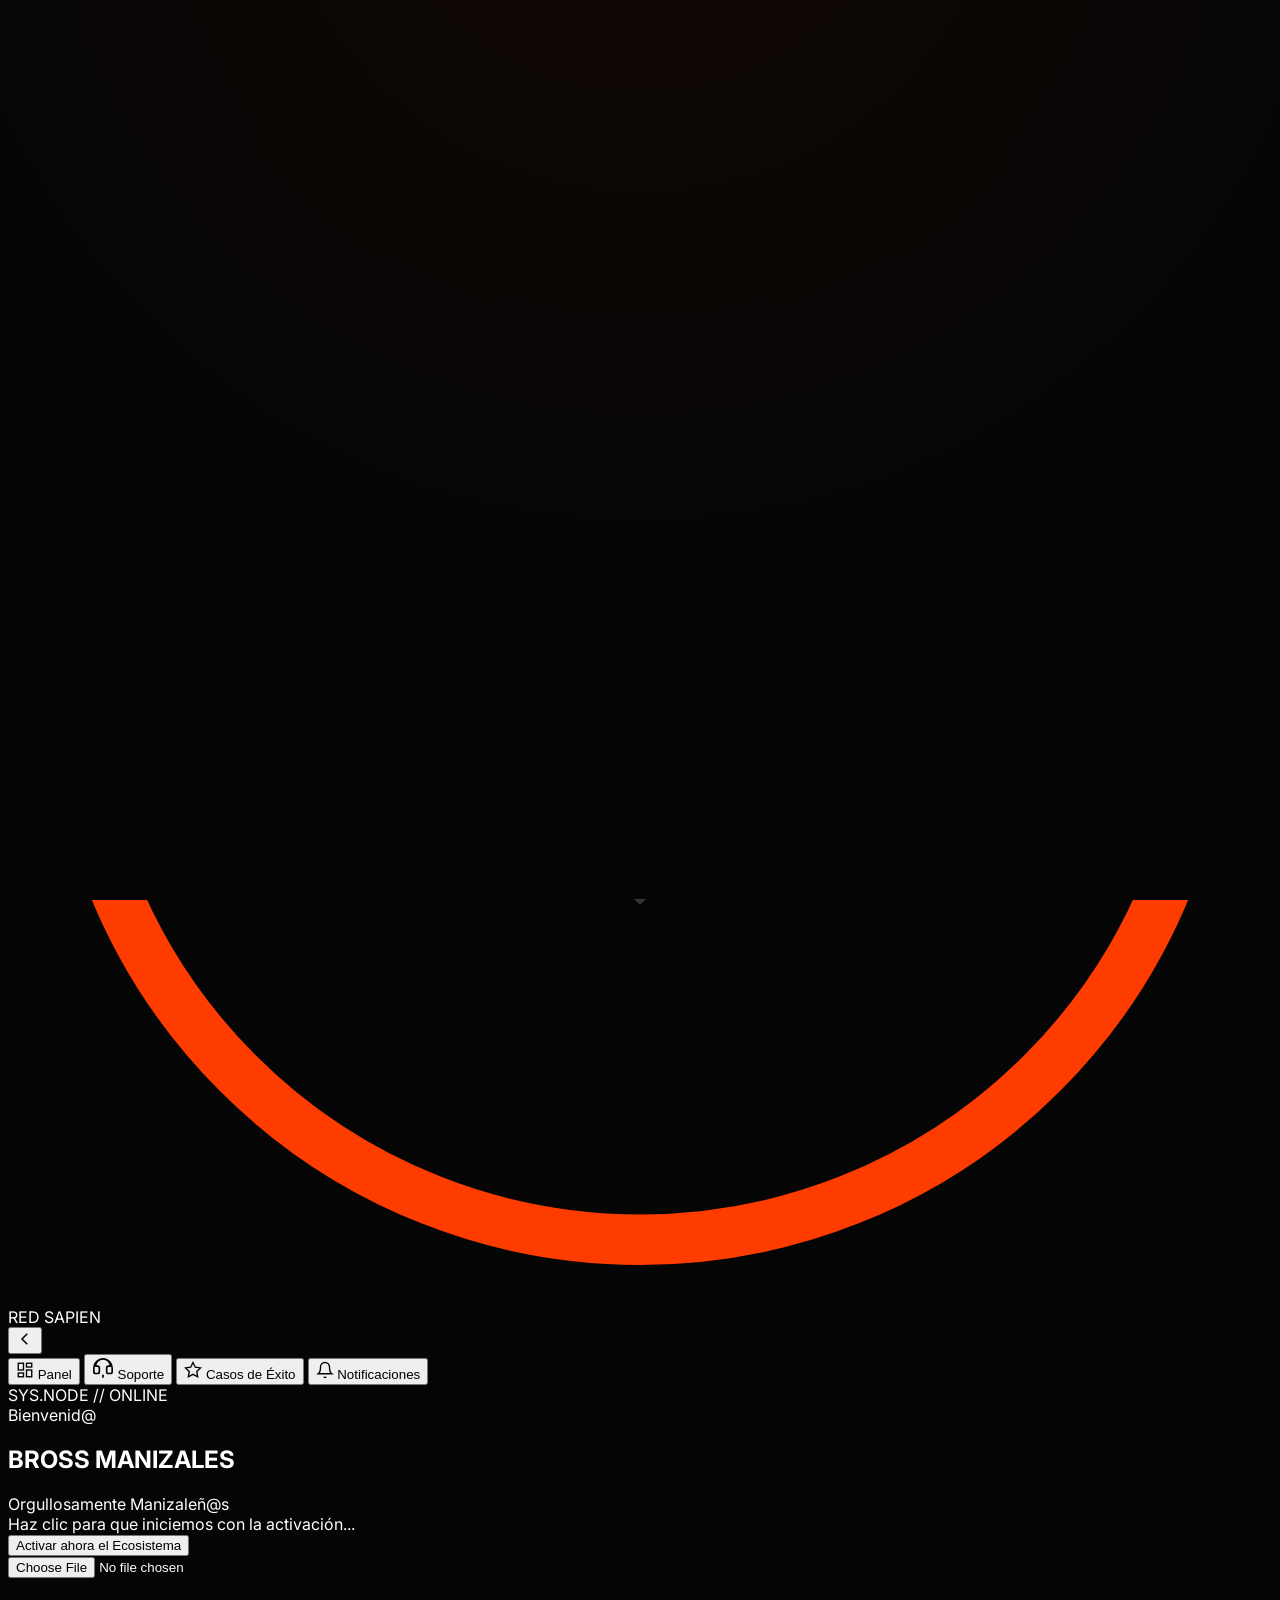
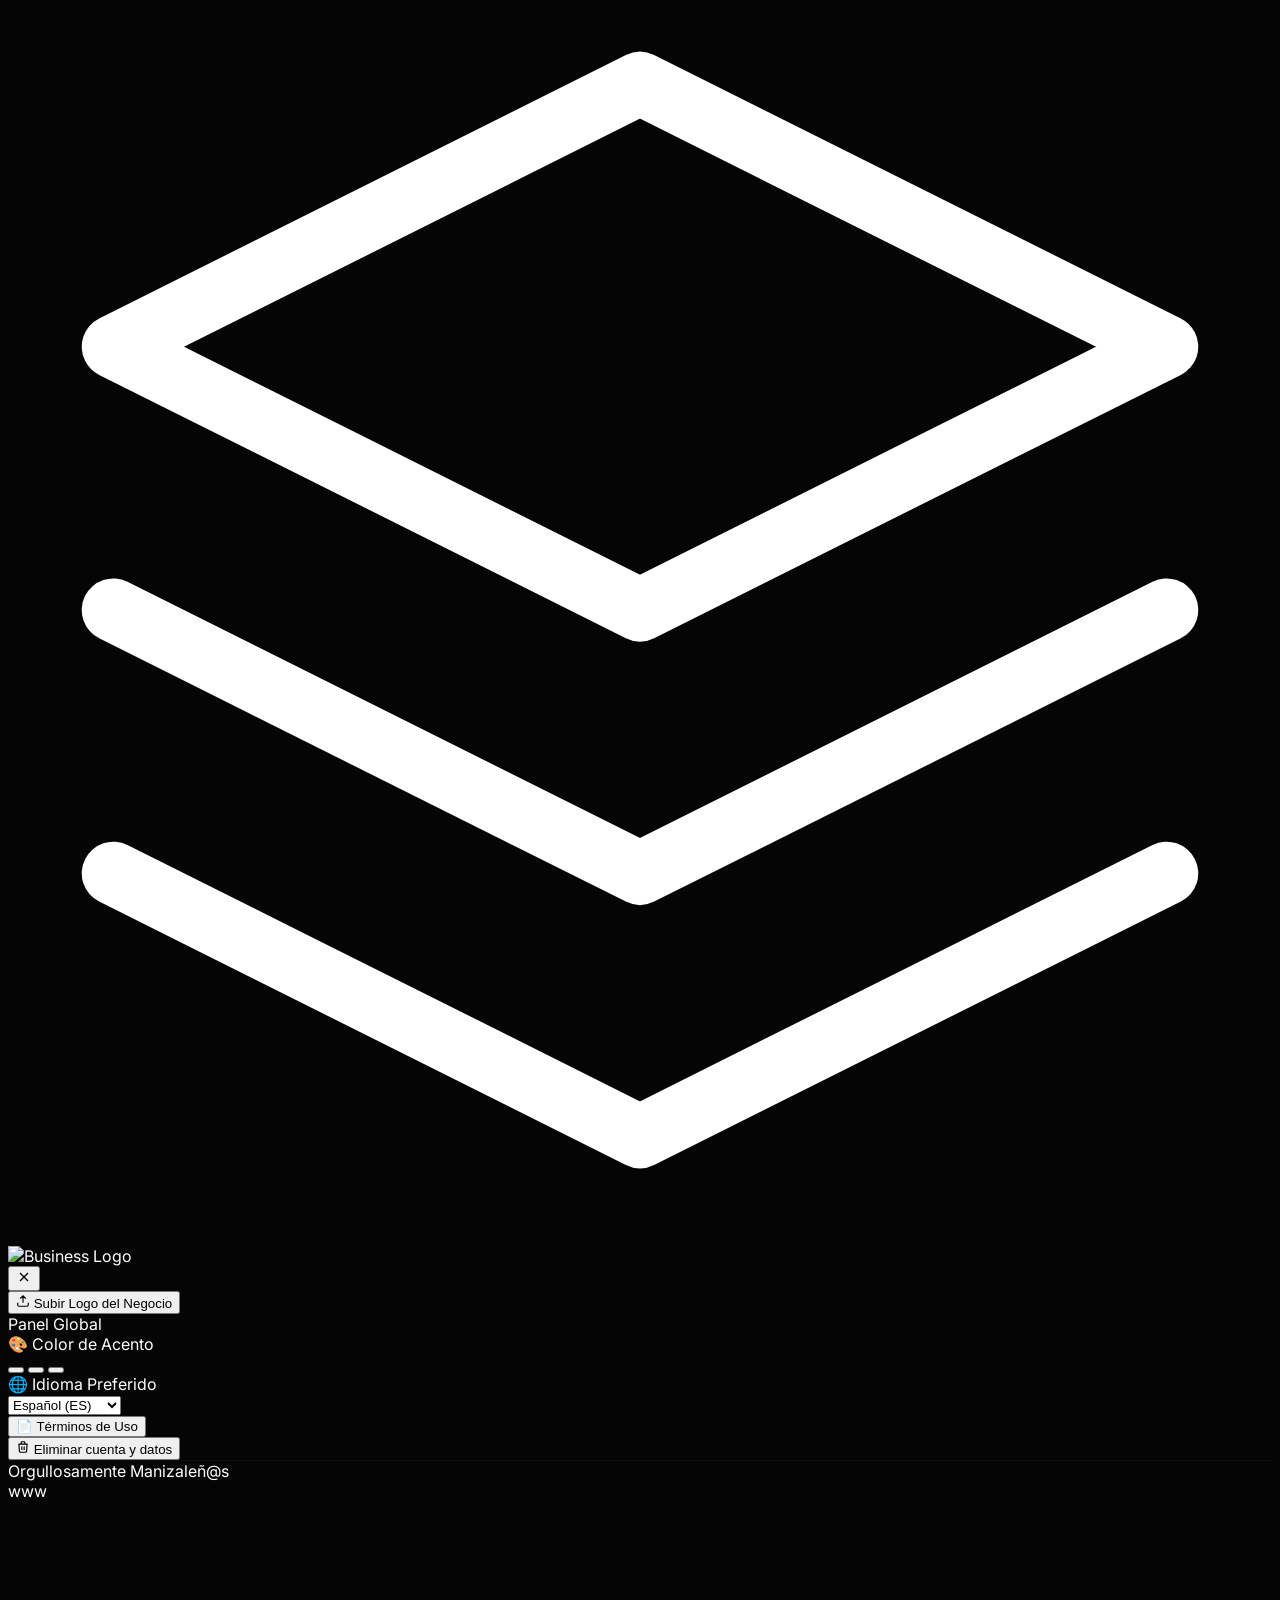
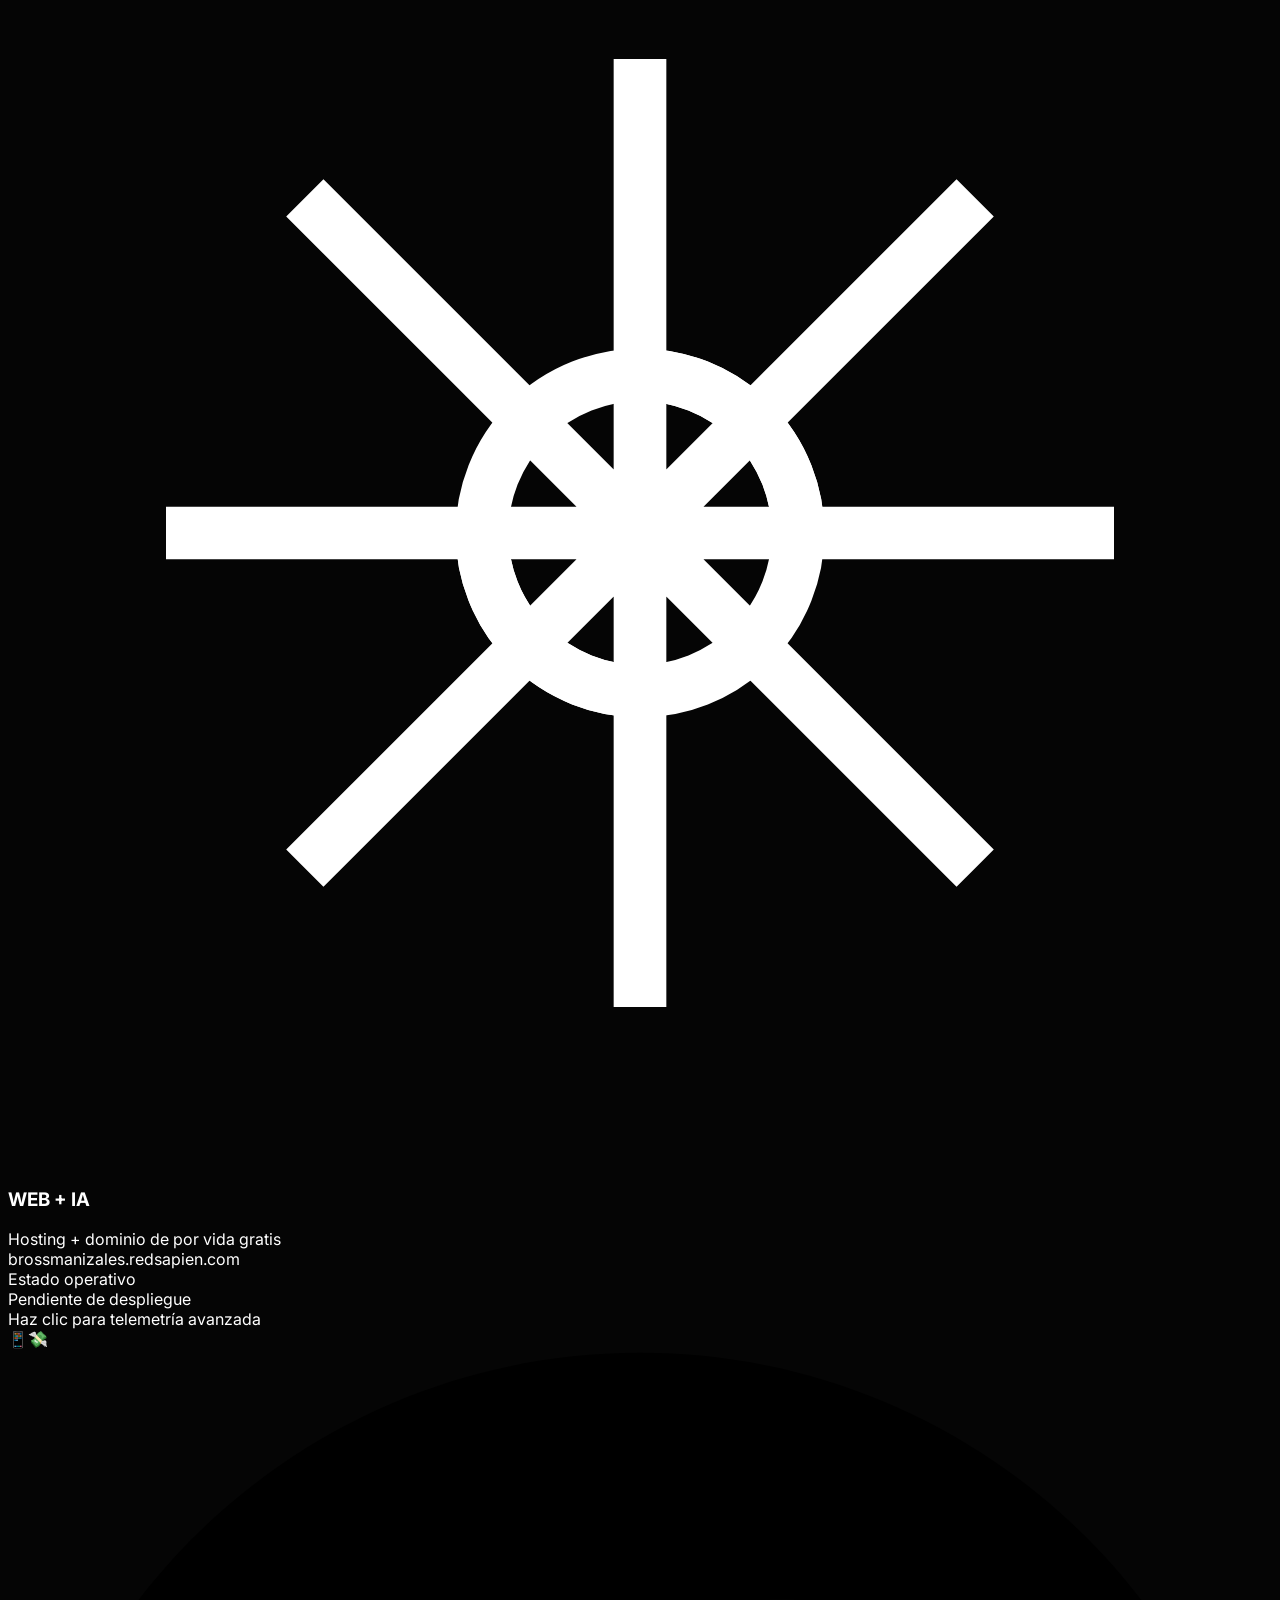
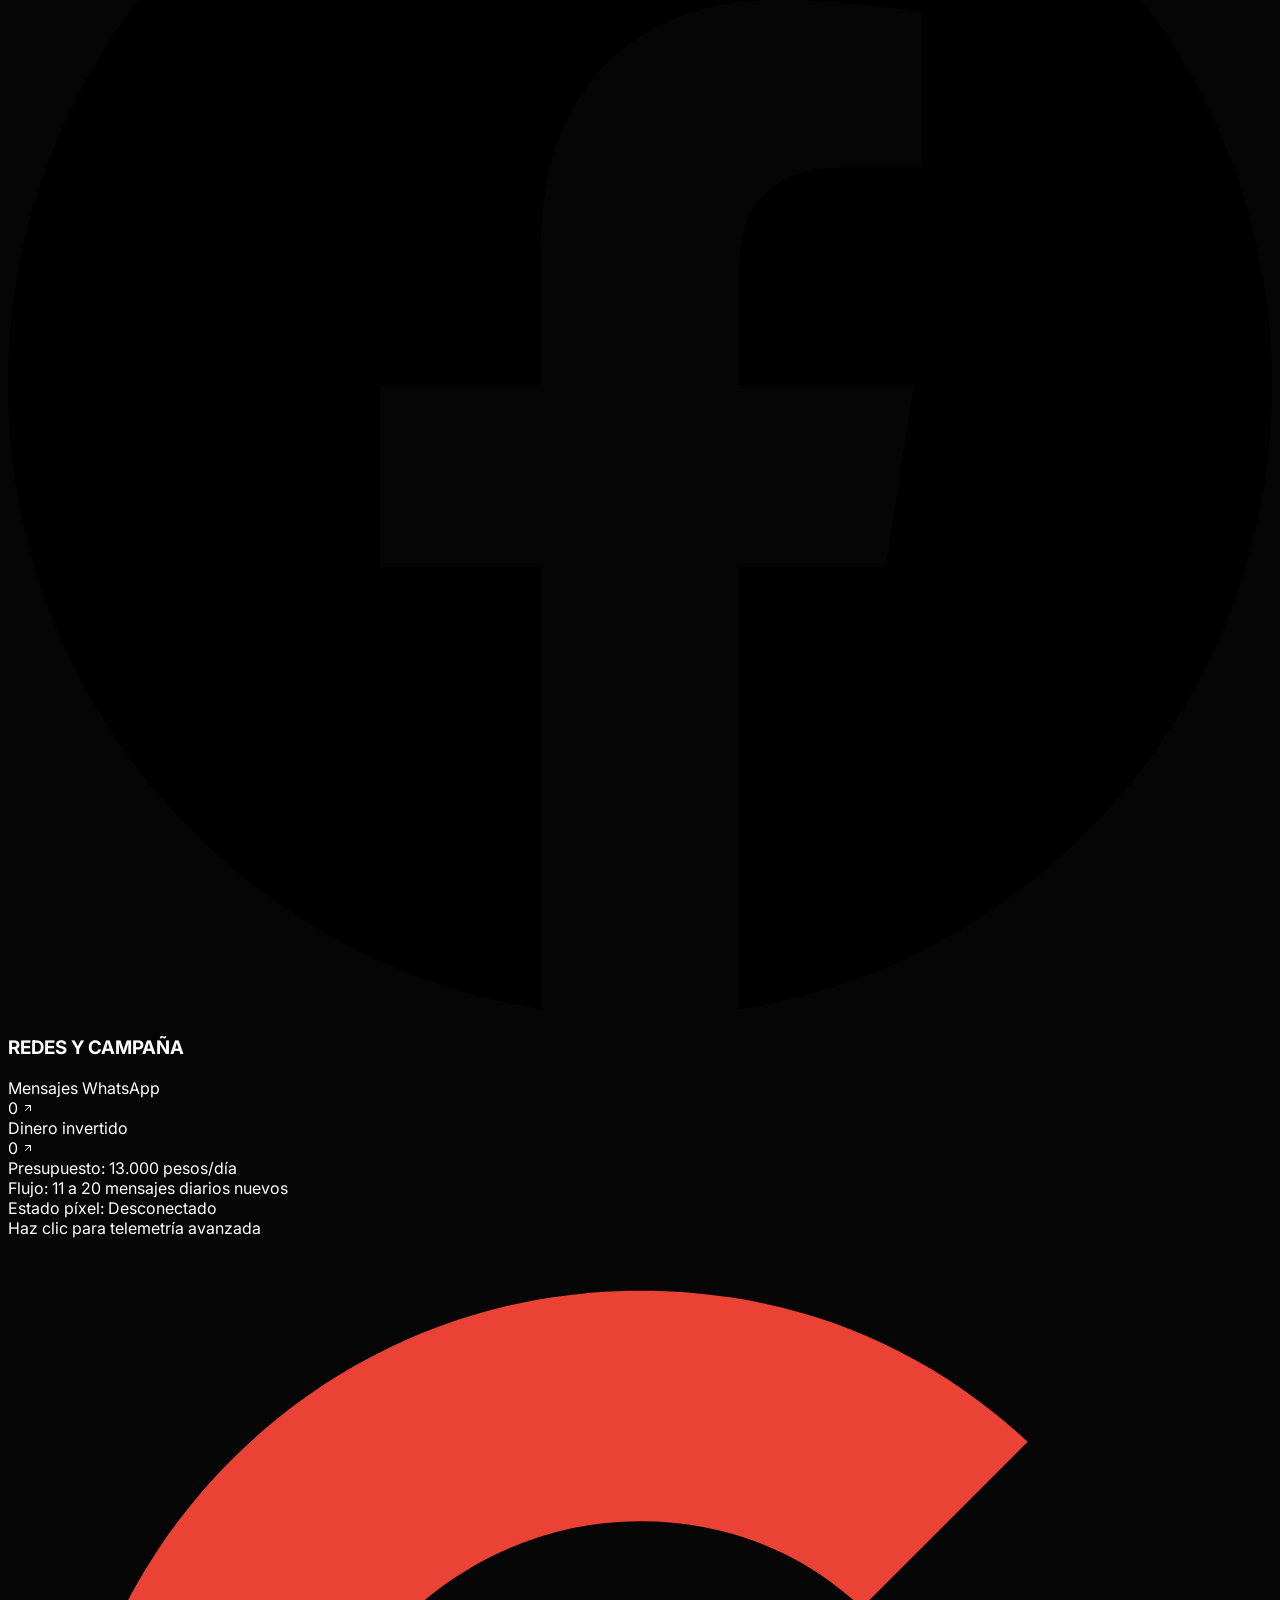
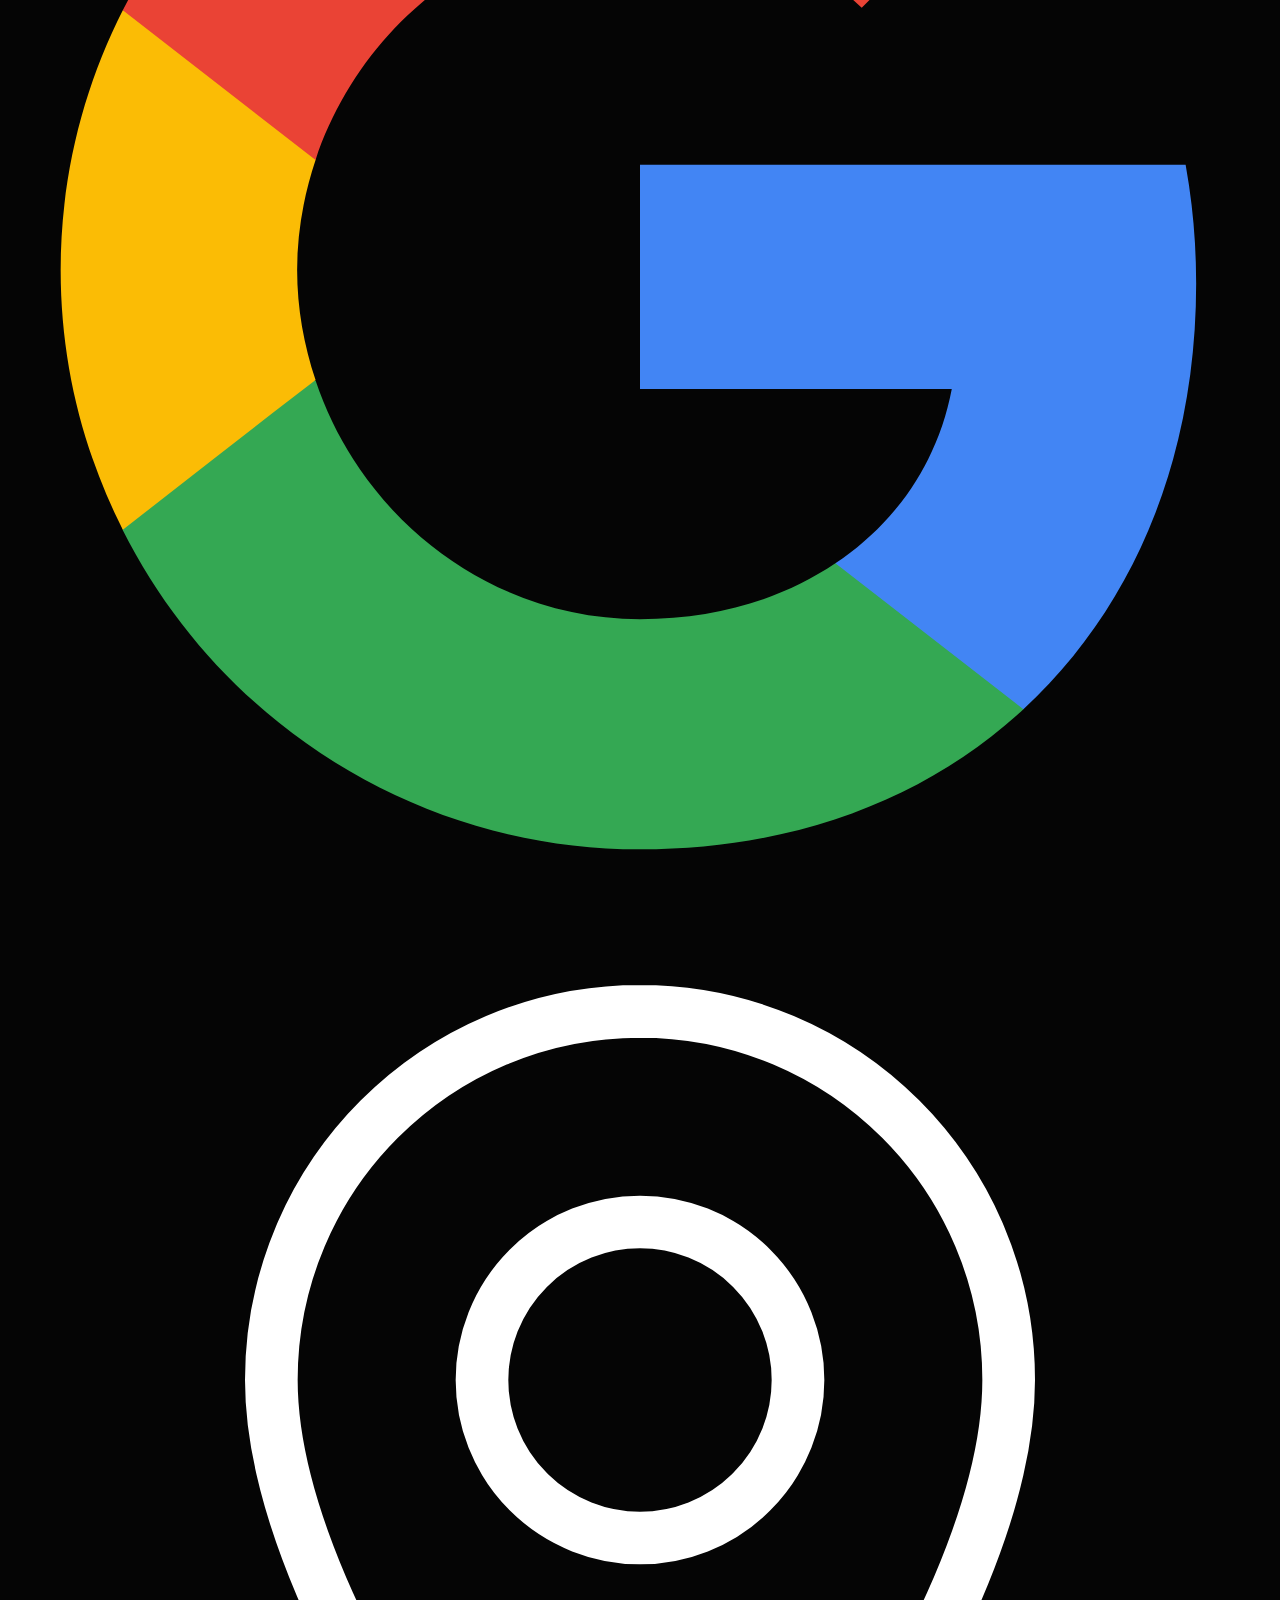
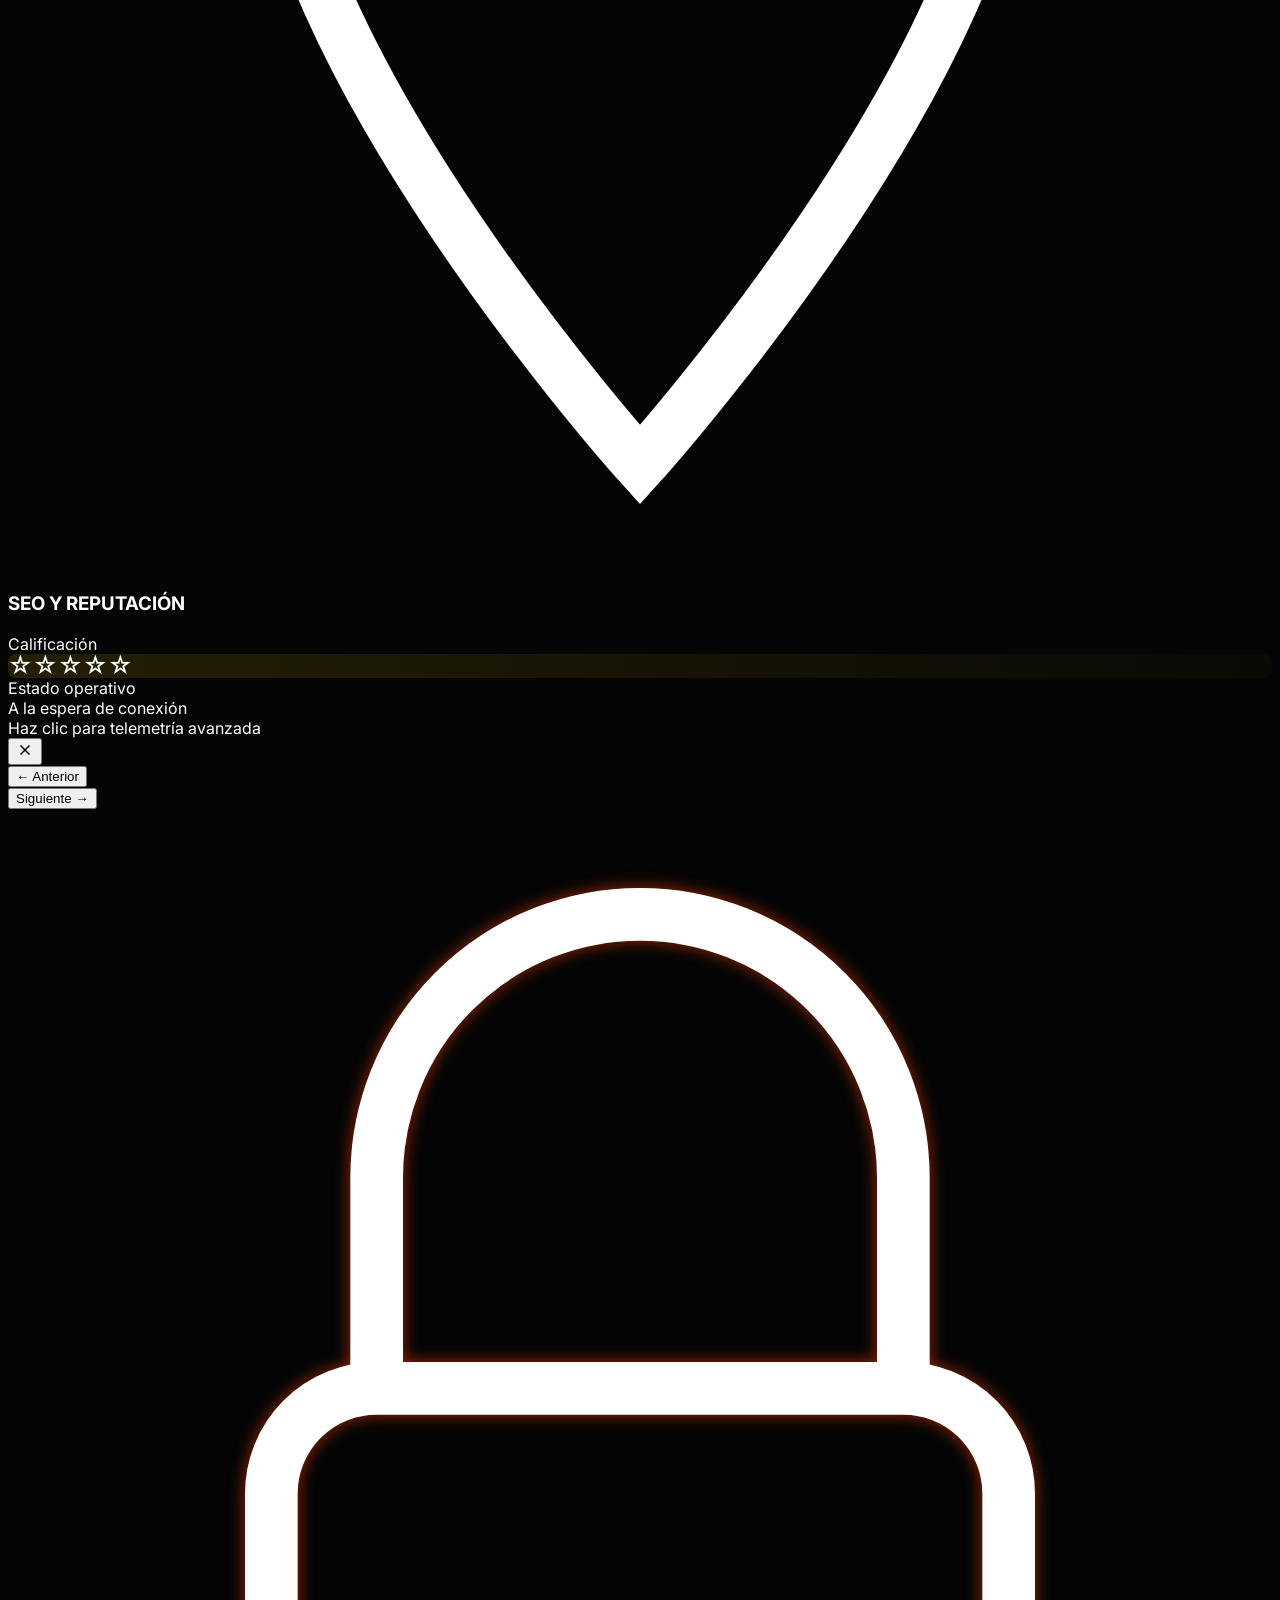
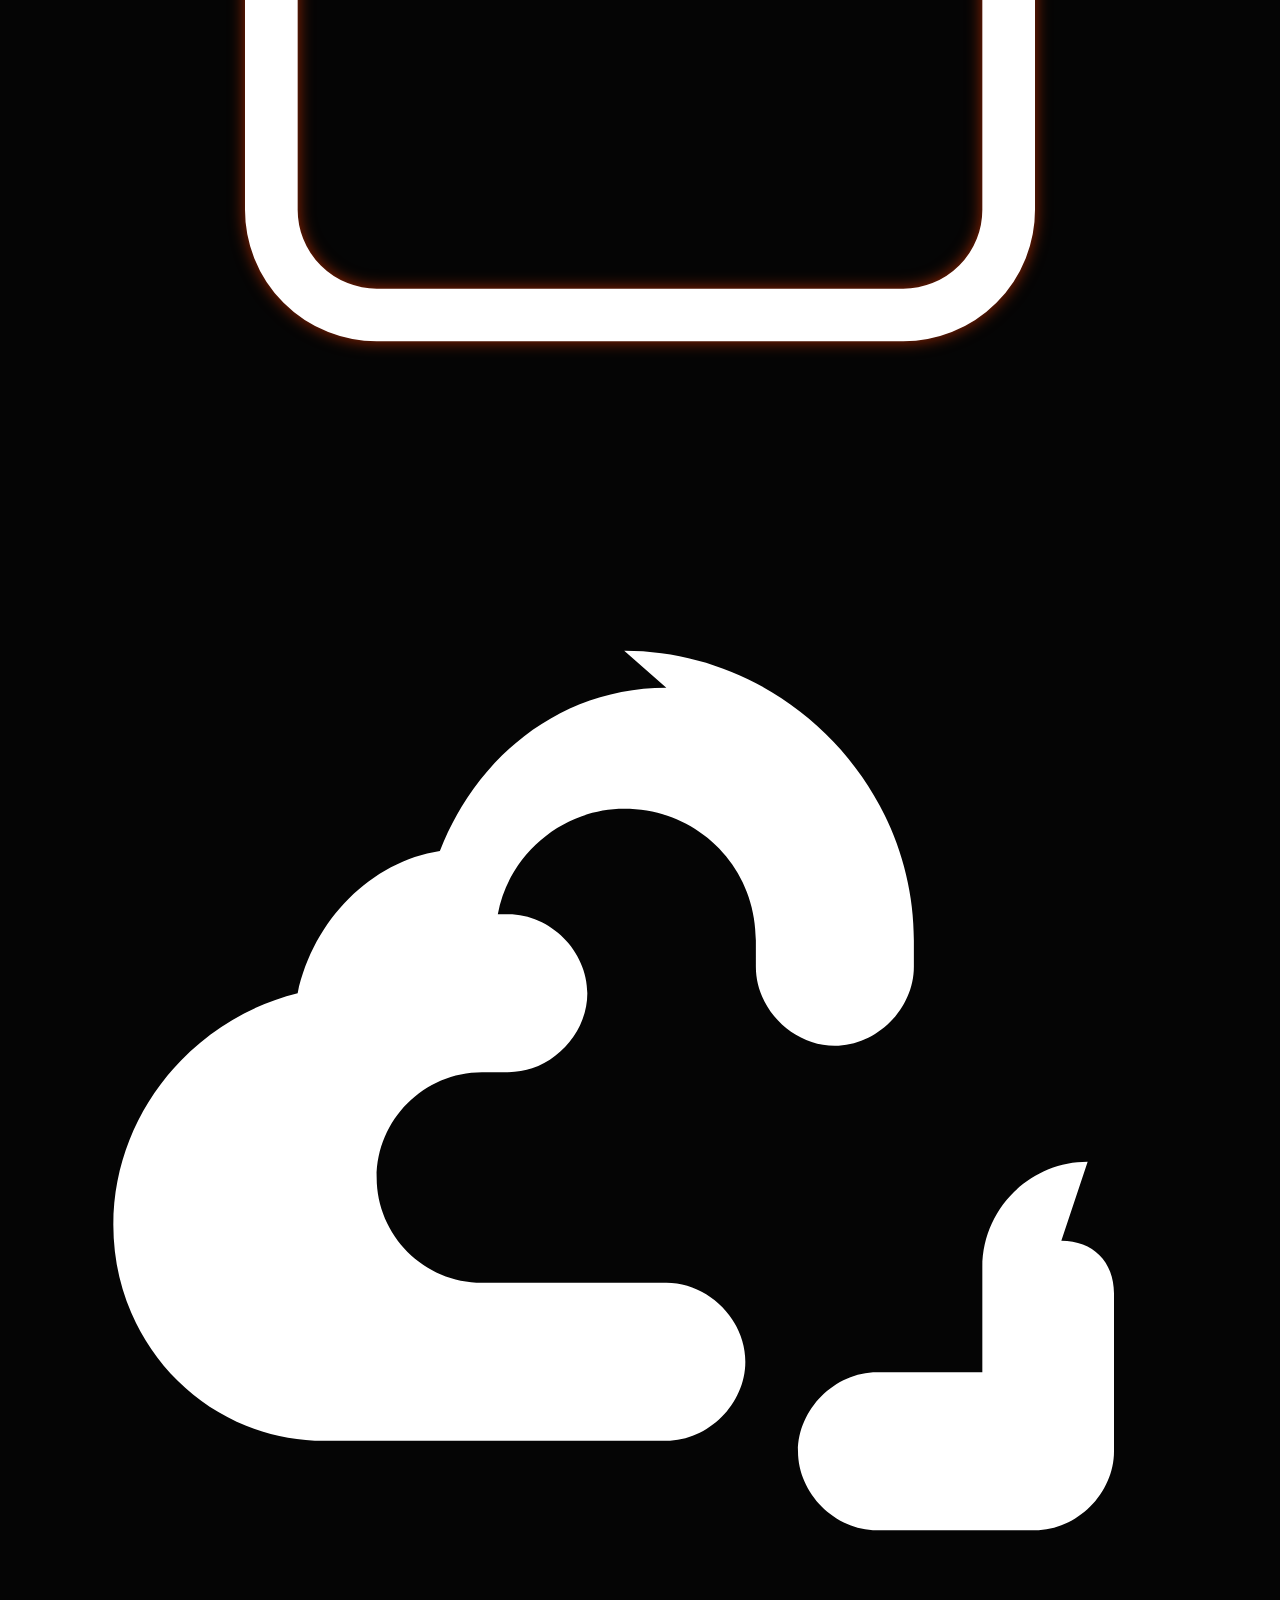
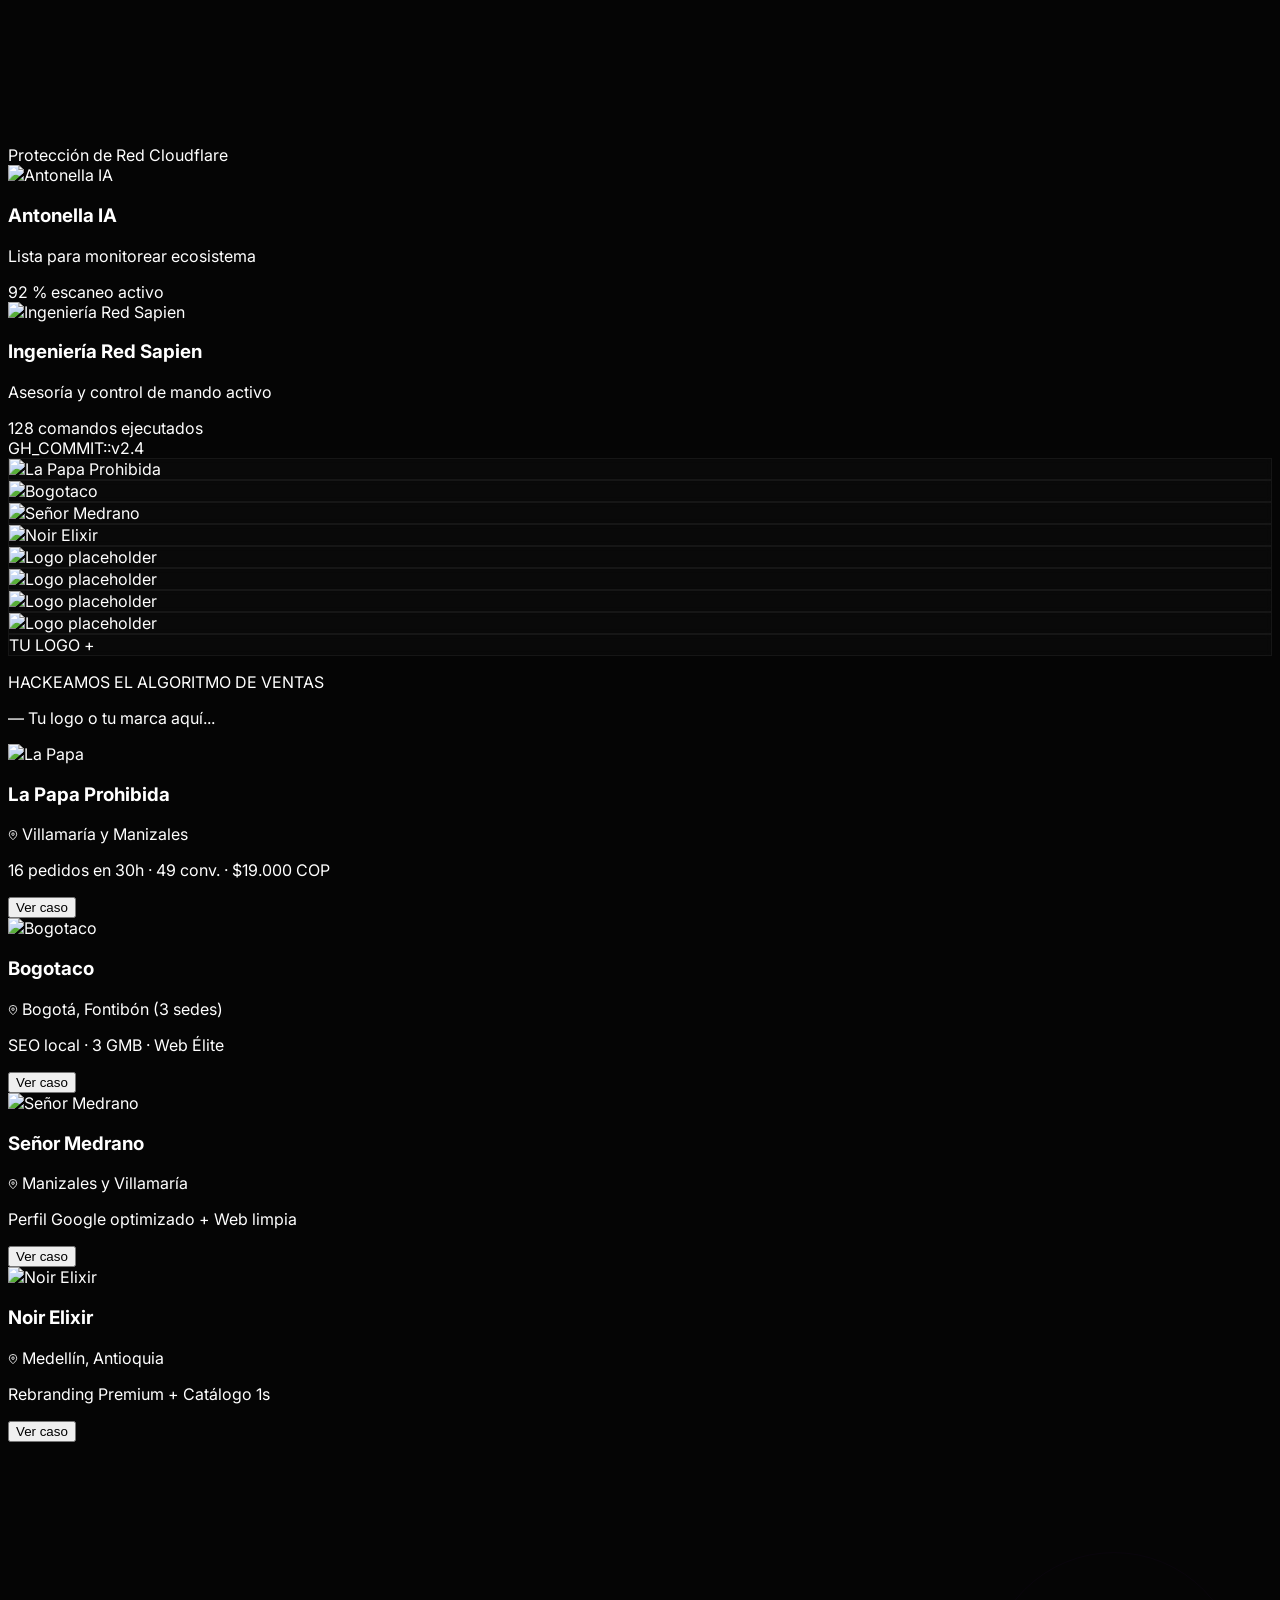
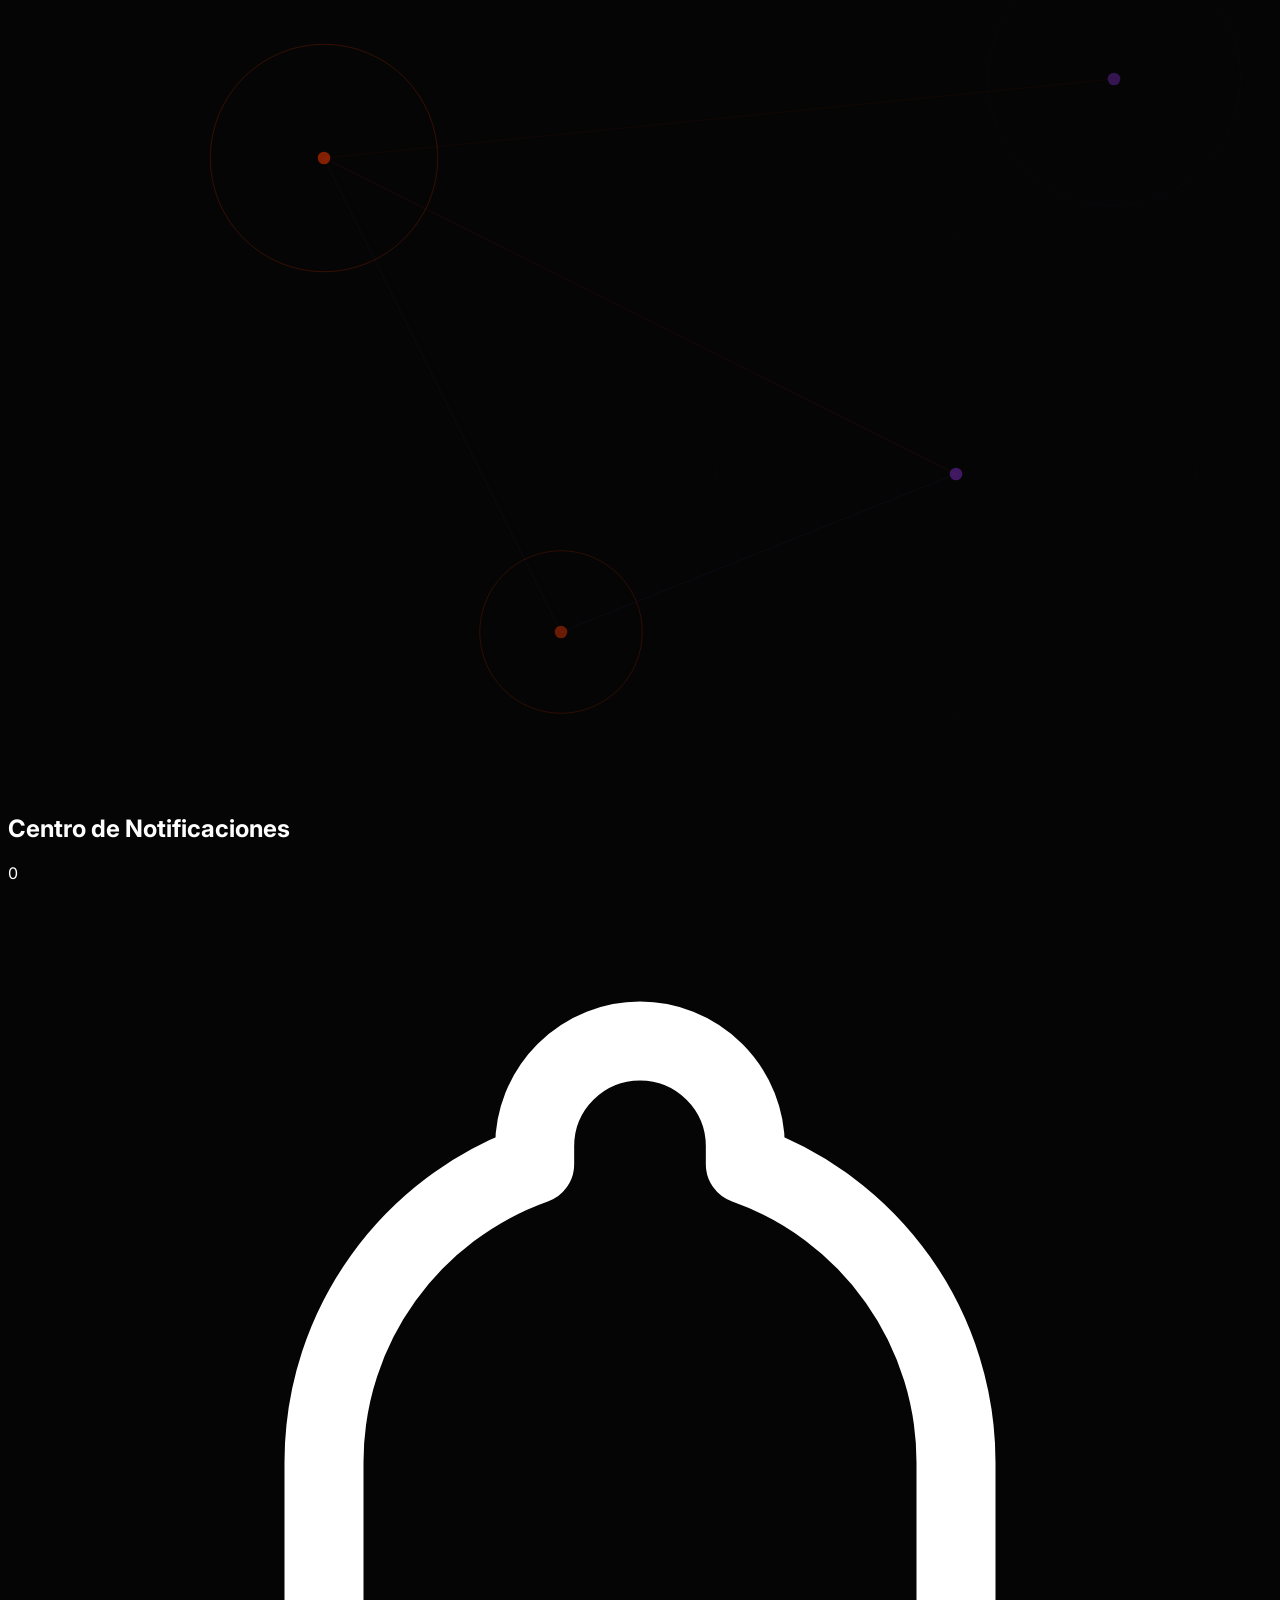
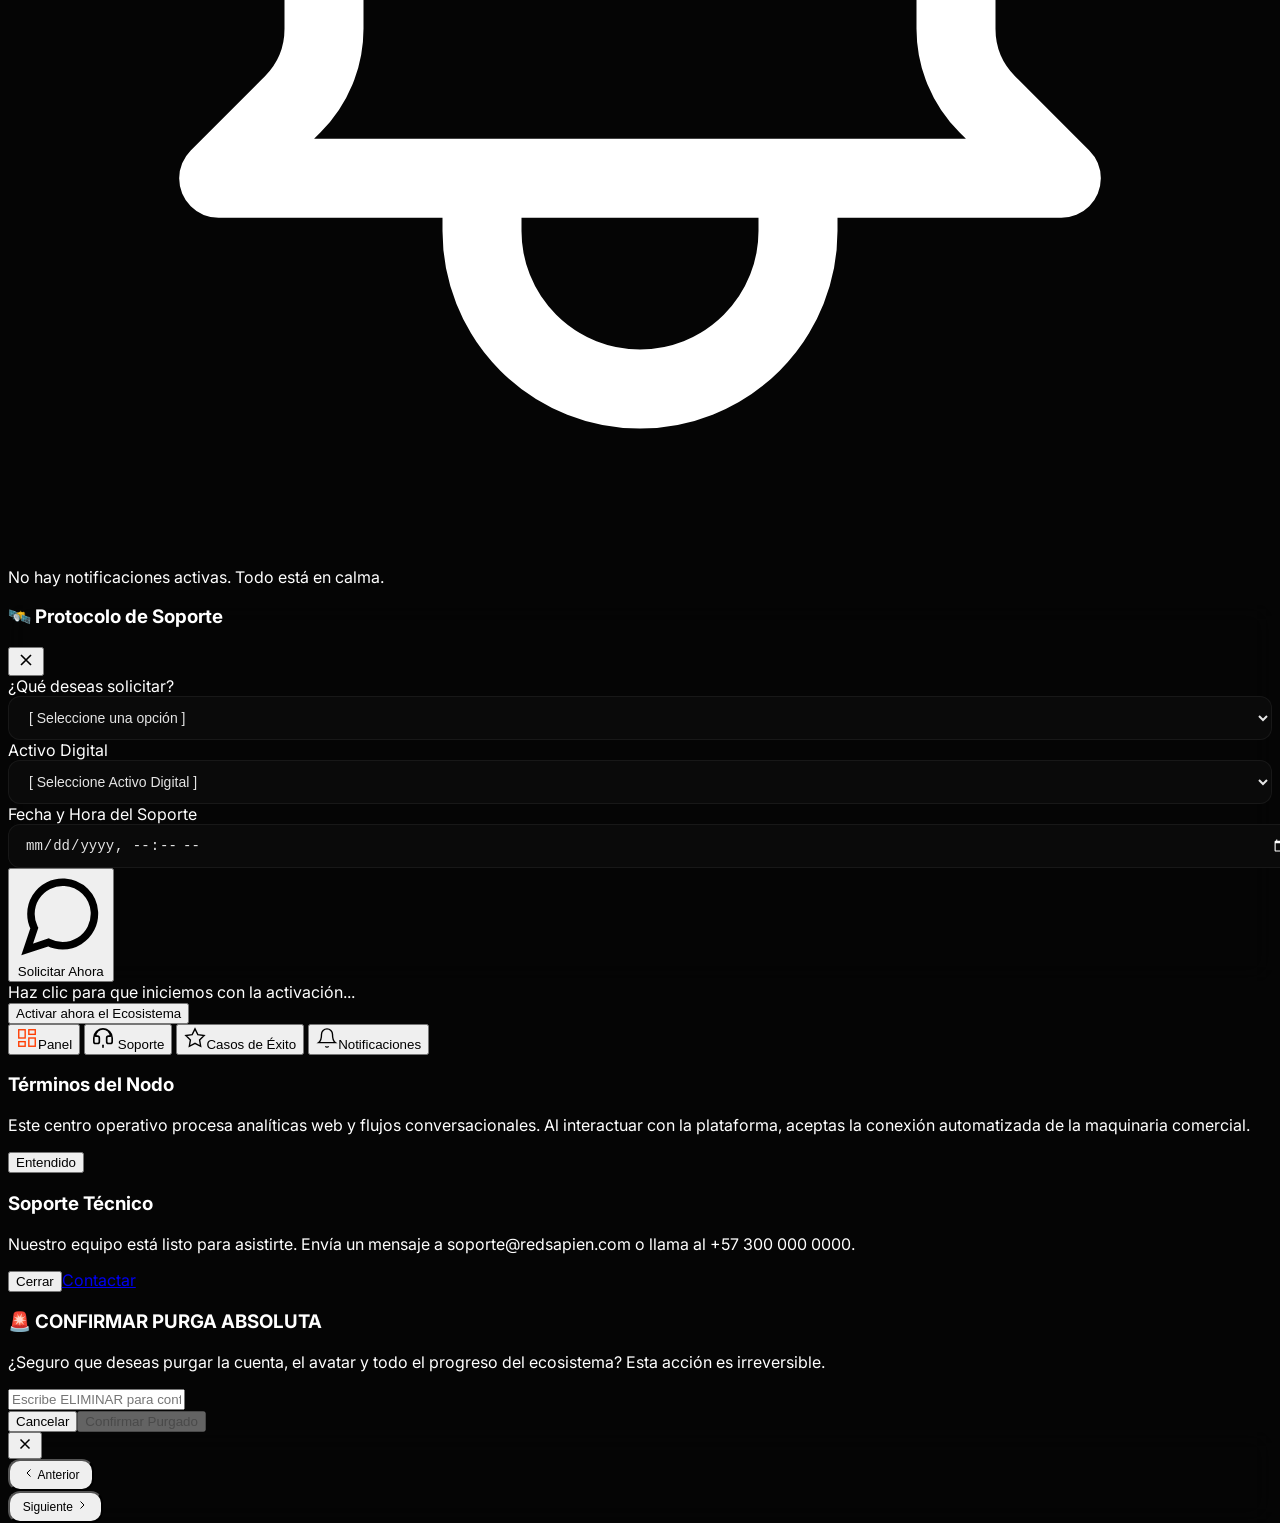
==== commit 012f8374: "Descripción de los nuevos cambios en index.html" ====
--- a/dashboard/index.html
+++ b/dashboard/index.html
@@ -533,7 +533,7 @@
                                     </div>
                                     <h3 class="text-base font-display font-bold text-white uppercase tracking-tight leading-snug" data-i18n="card2_title">REDES Y CAMPAÑA</h3>
                                 </div>
-                                <div class="grid grid-cols-2 gap-6 mb-4">
+                                <div class="grid grid-cols-1 sm:grid-cols-2 gap-4 mb-4">
                                     <div class="bg-black/40 rounded-lg p-4 text-center border border-white/5 w-full">
                                         <div class="text-xs text-gray-300 uppercase text-center leading-tight font-medium" data-i18n="whatsapp_msgs">Mensajes WhatsApp</div>
                                         <div class="text-3xl font-mono font-black text-white flex items-center justify-center gap-1">
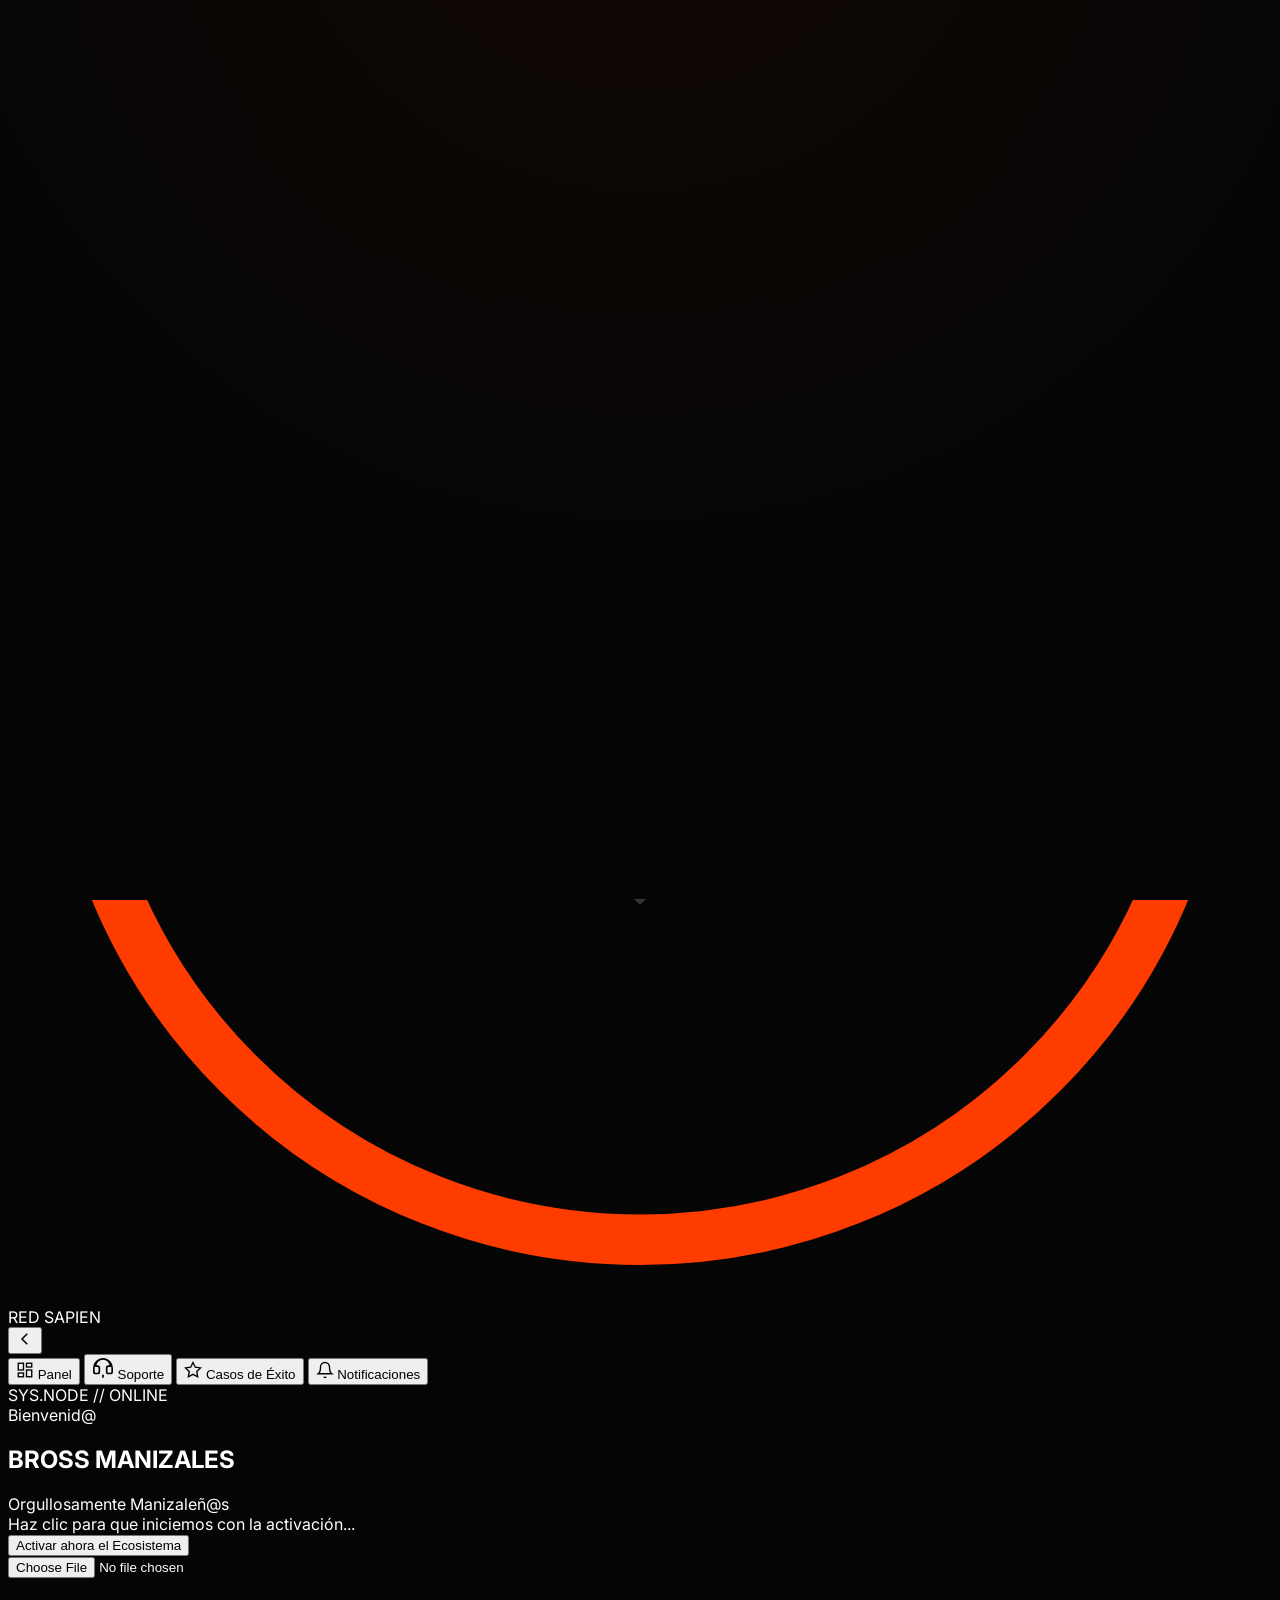
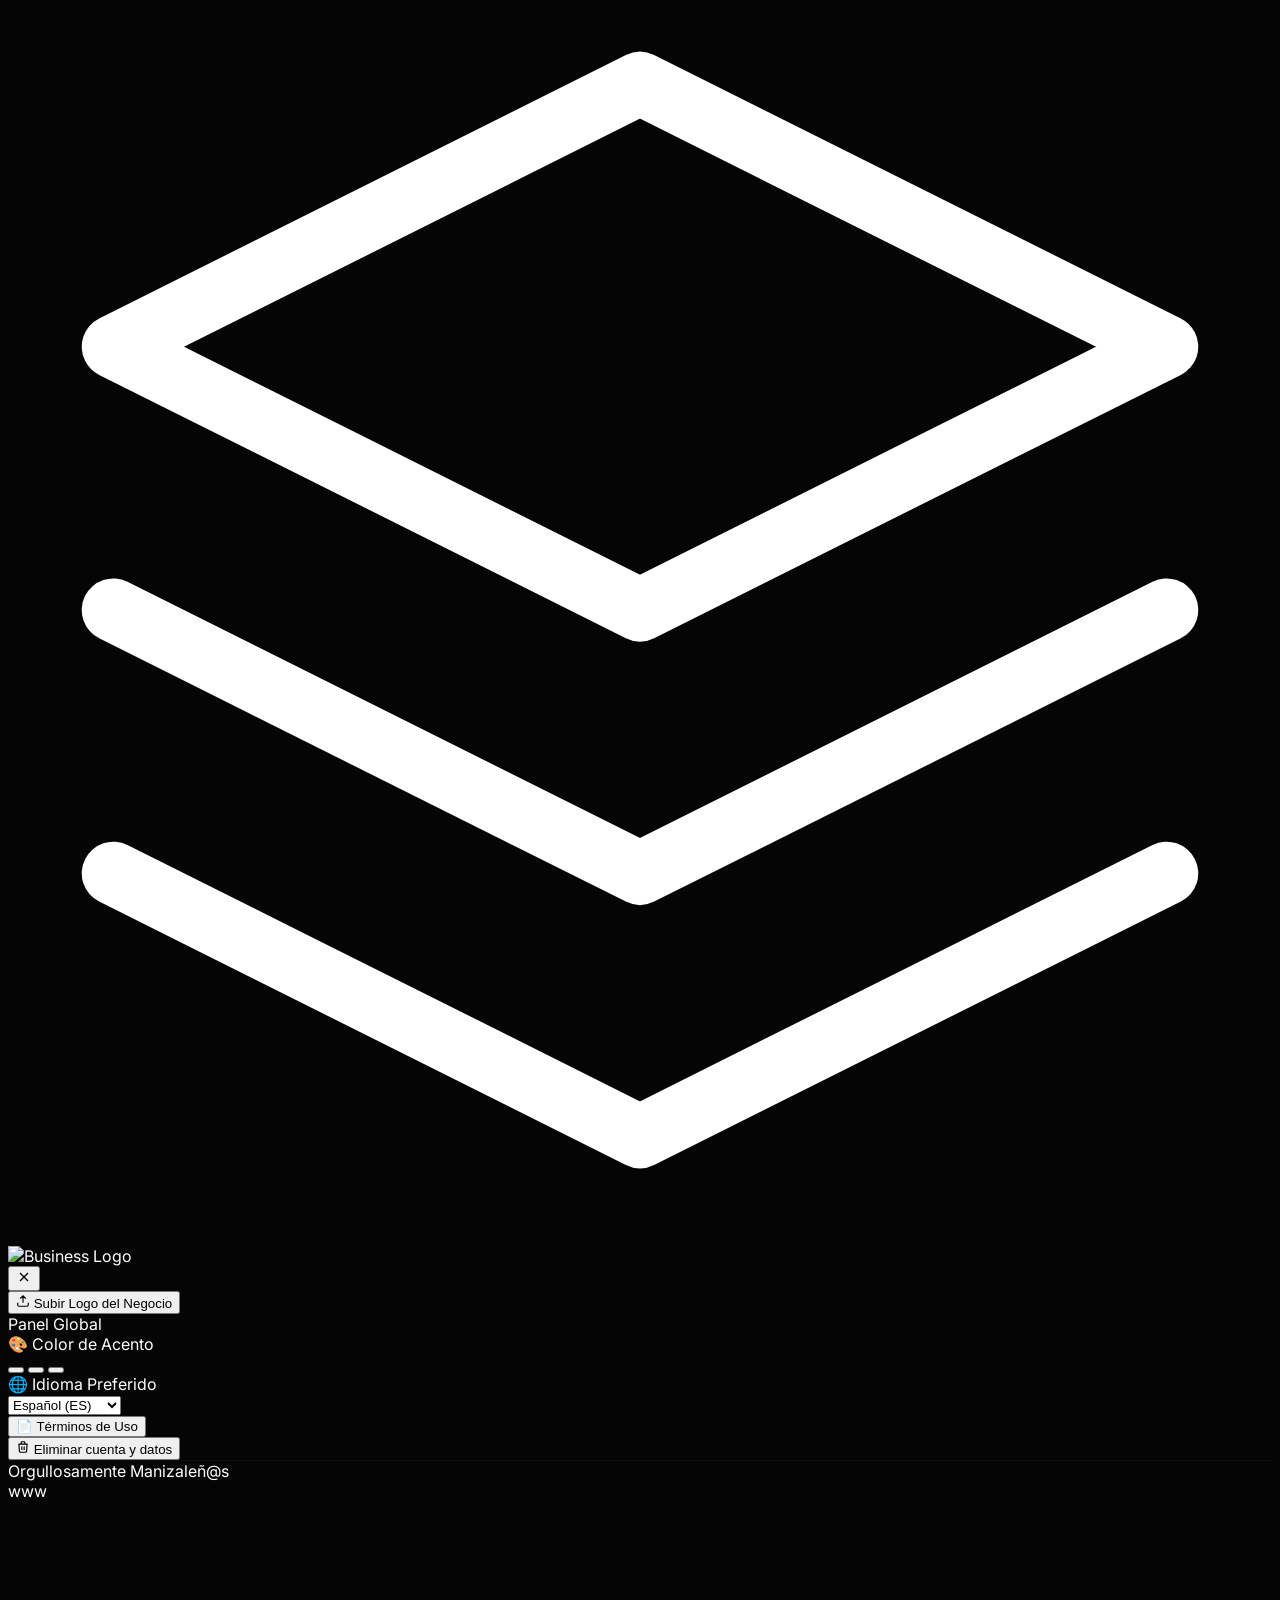
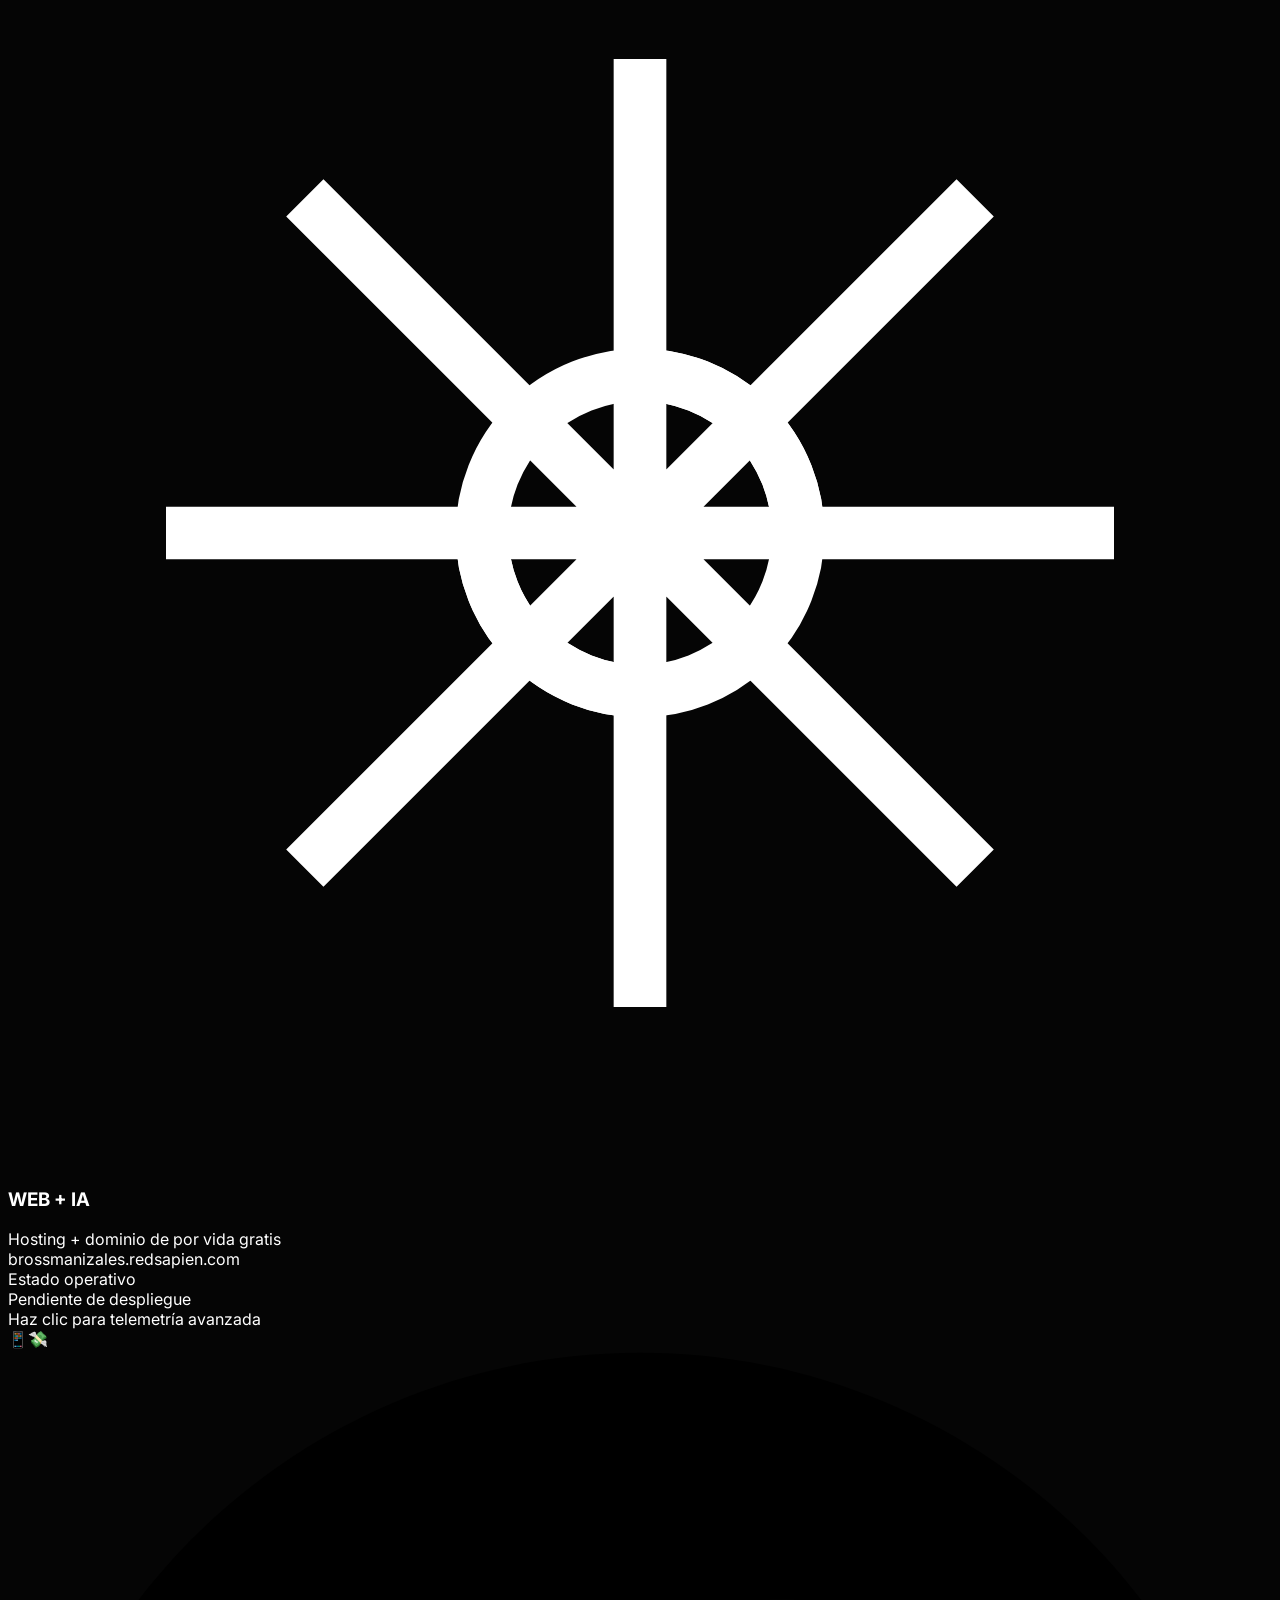
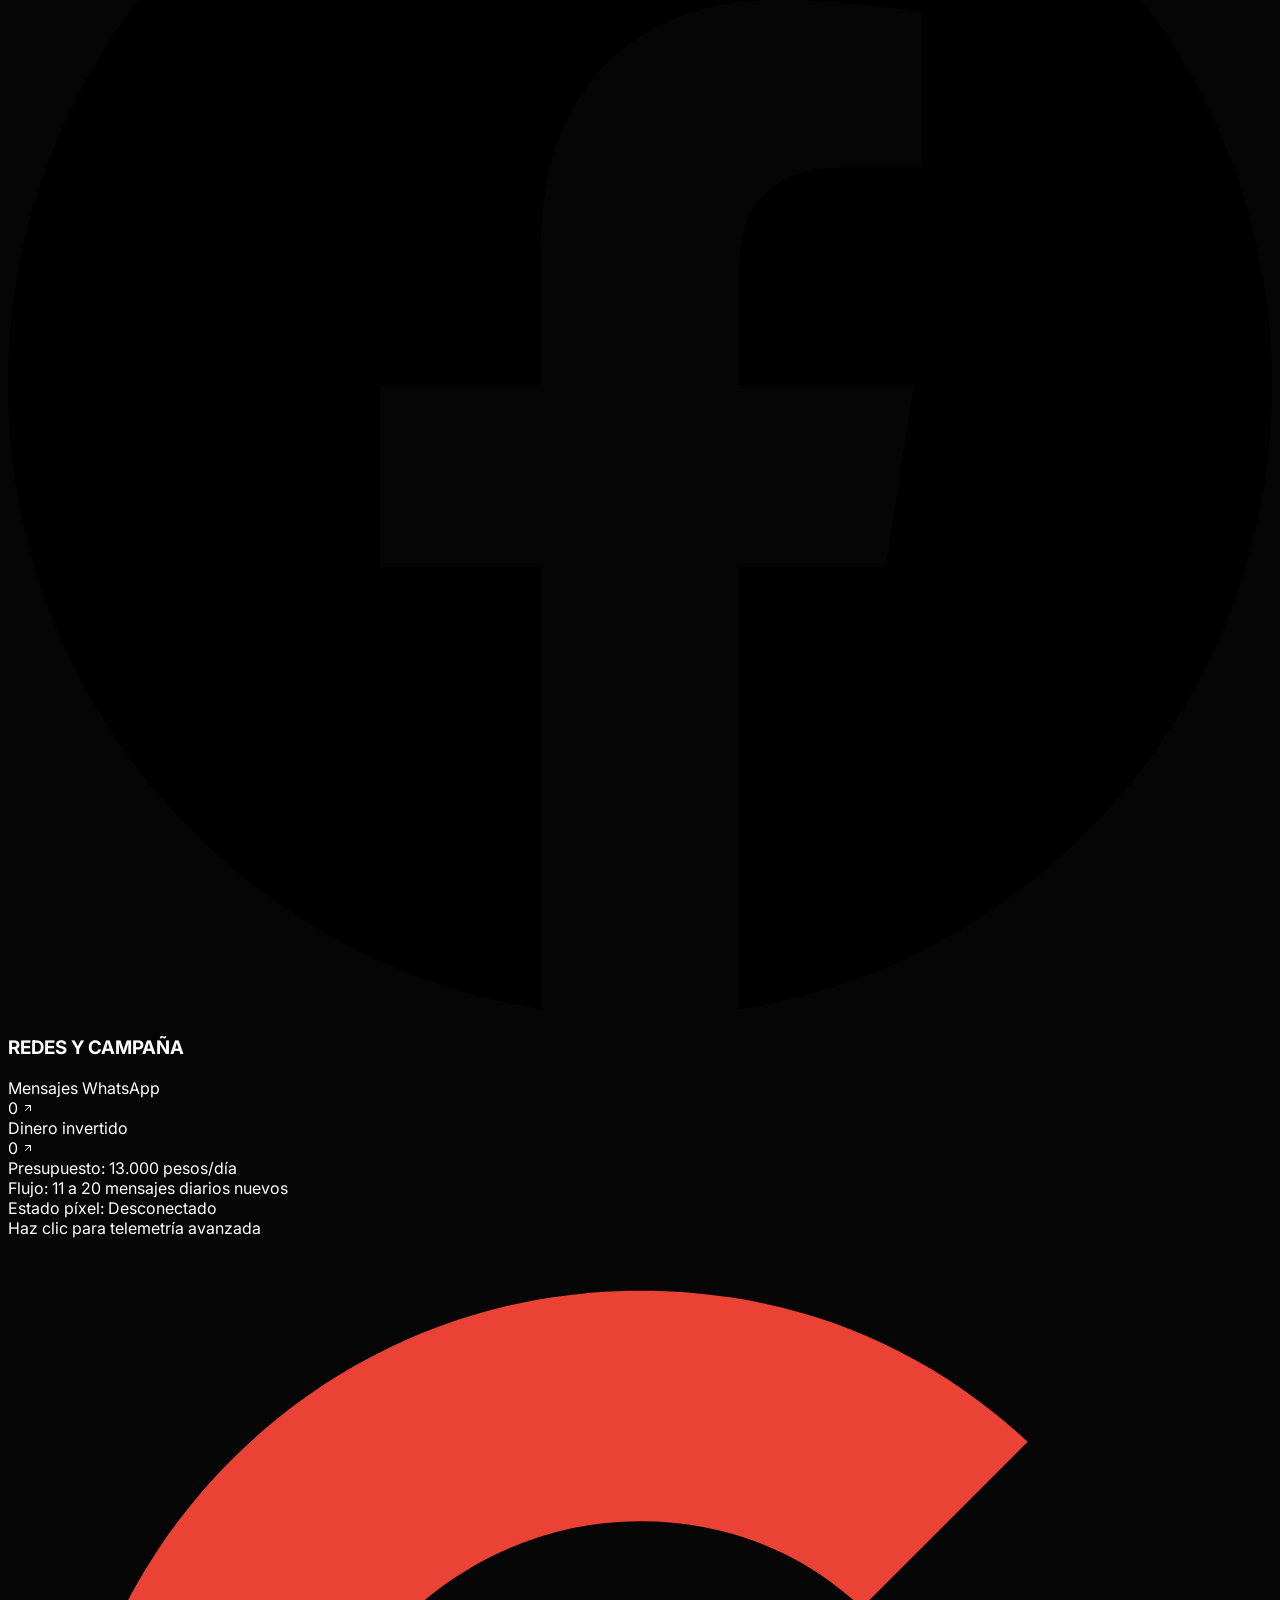
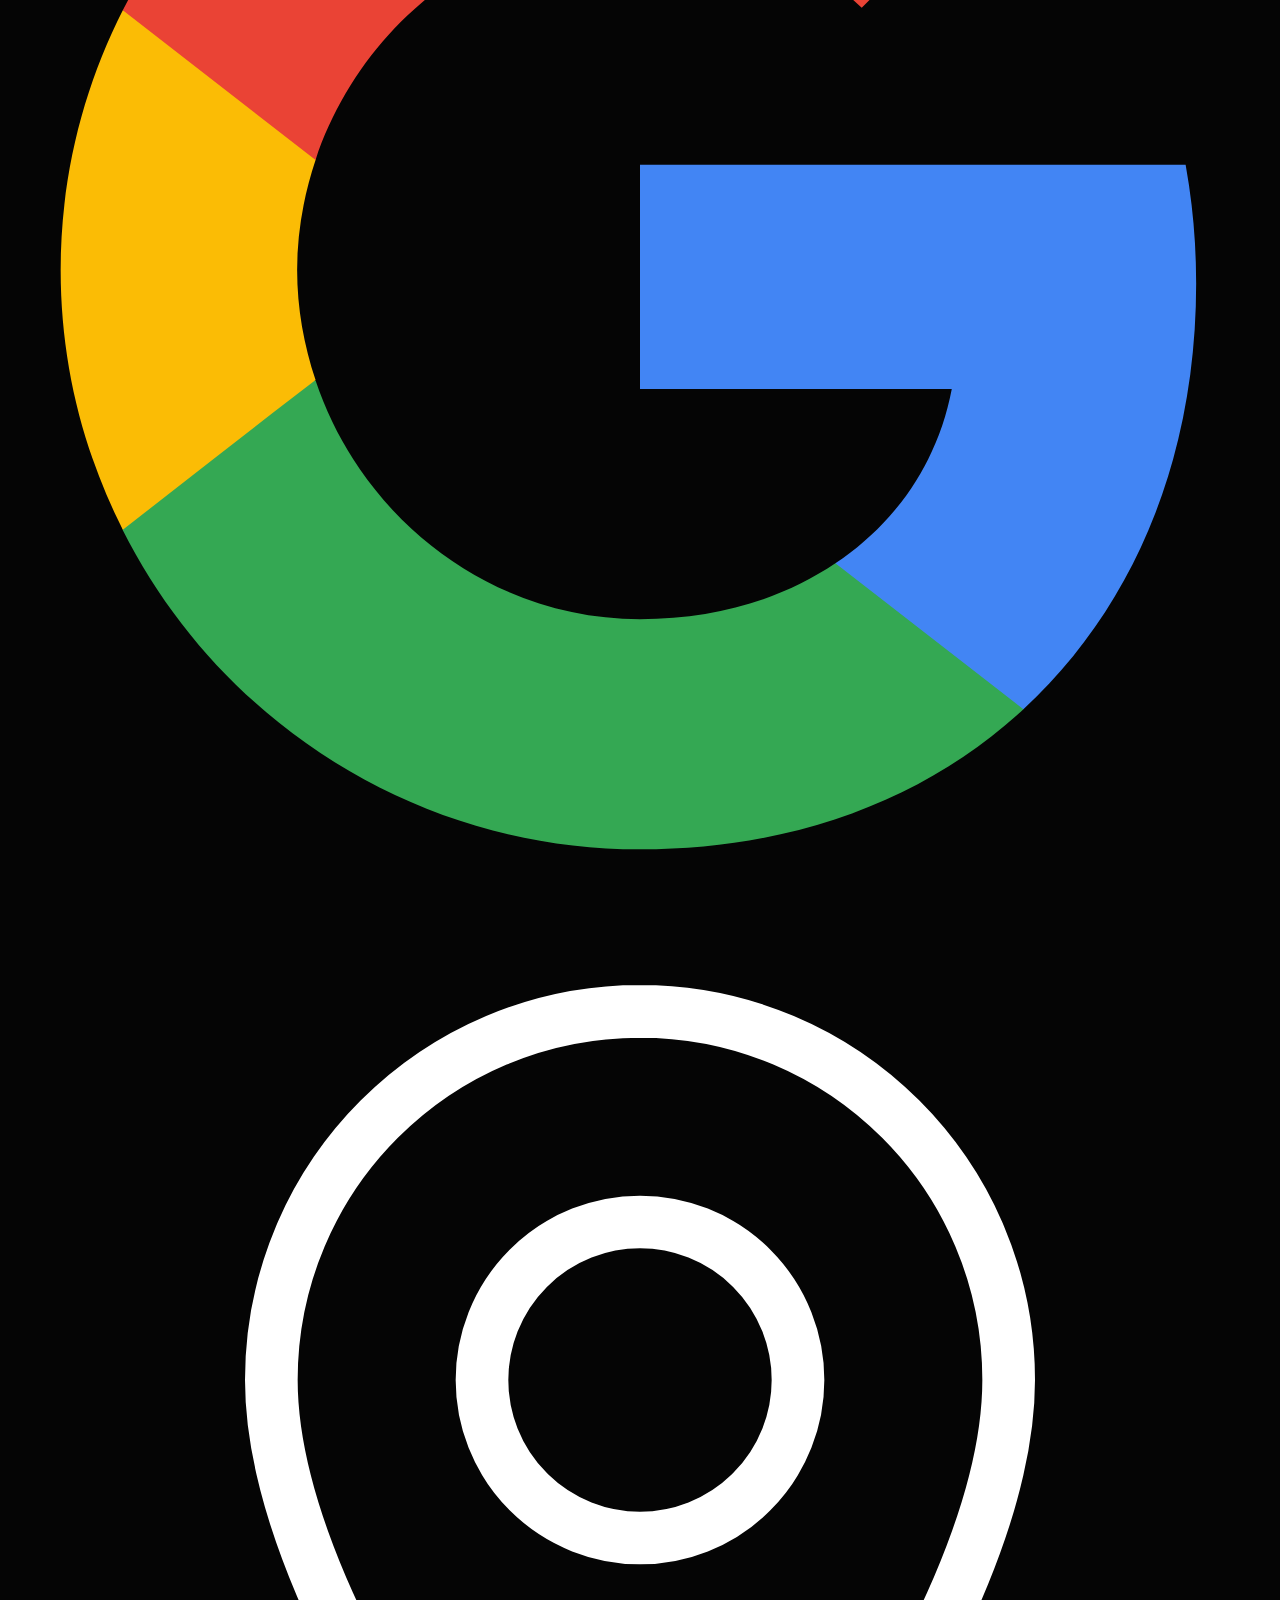
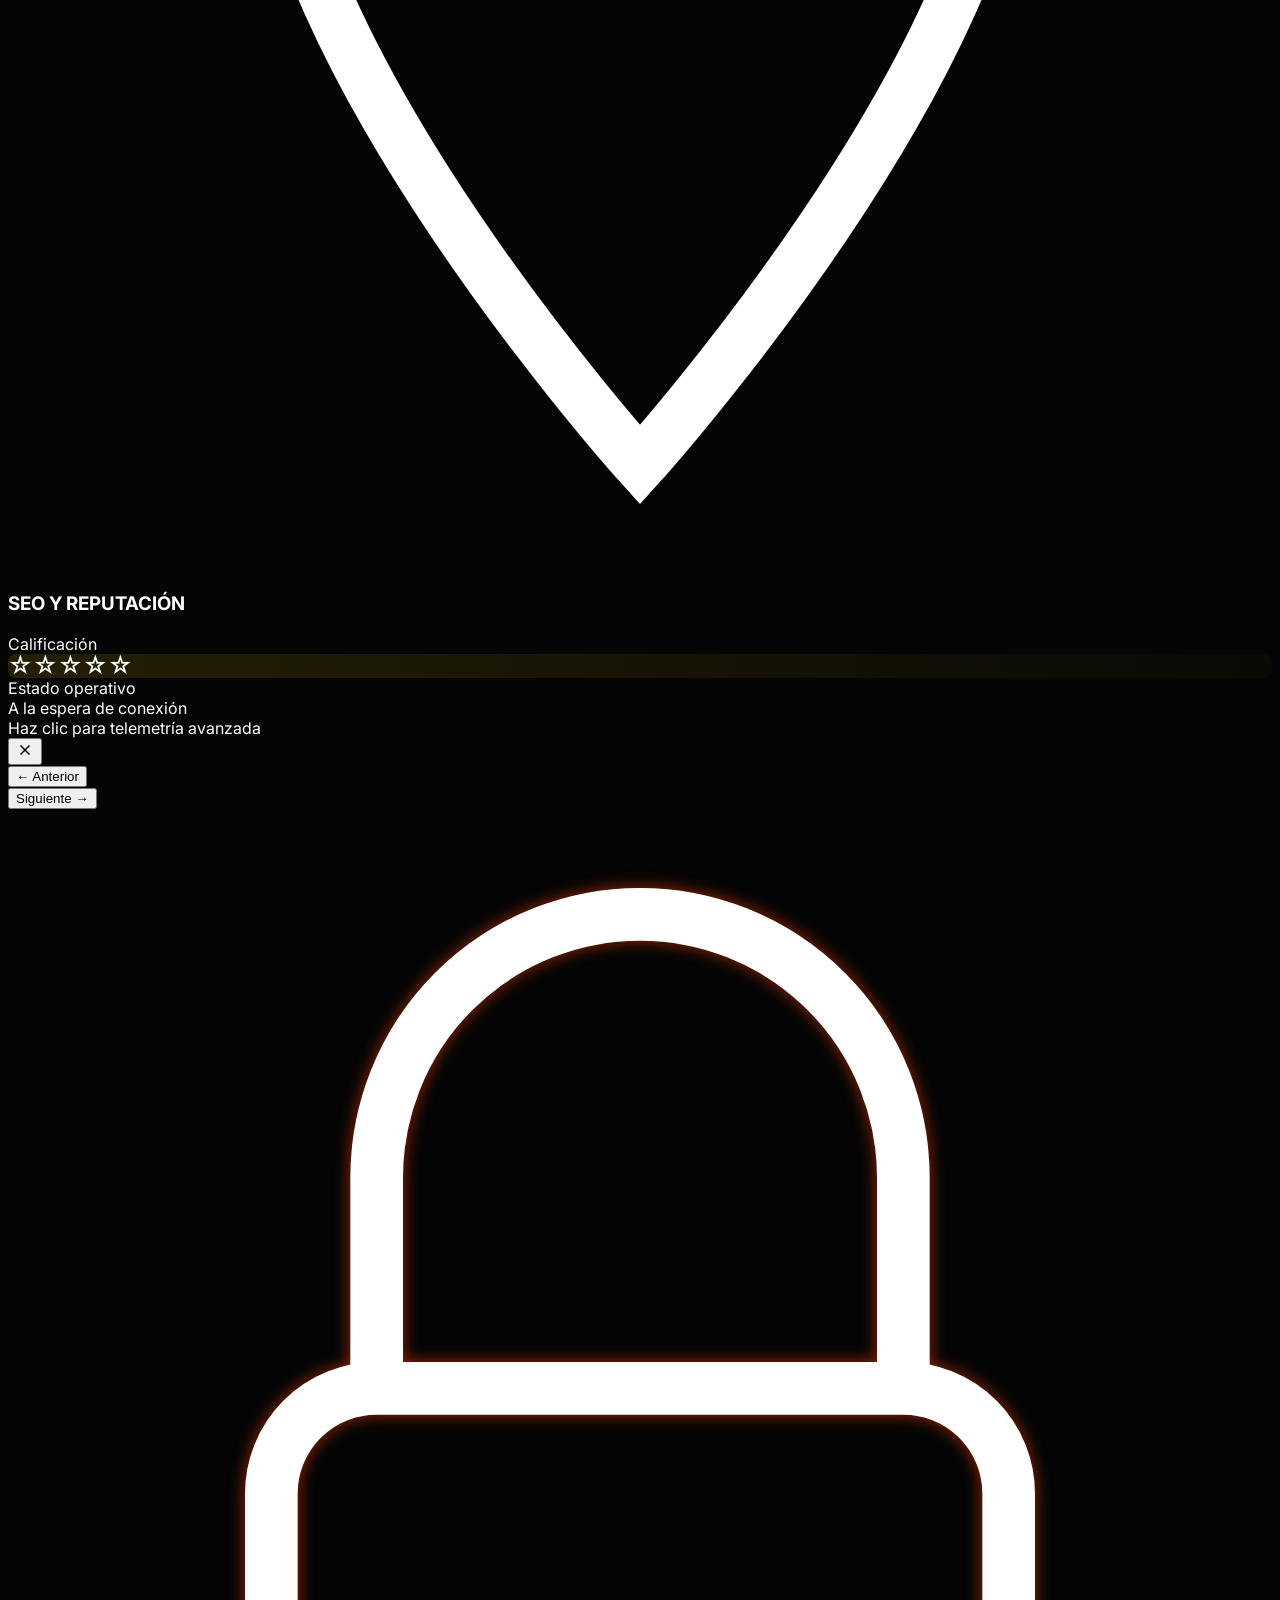
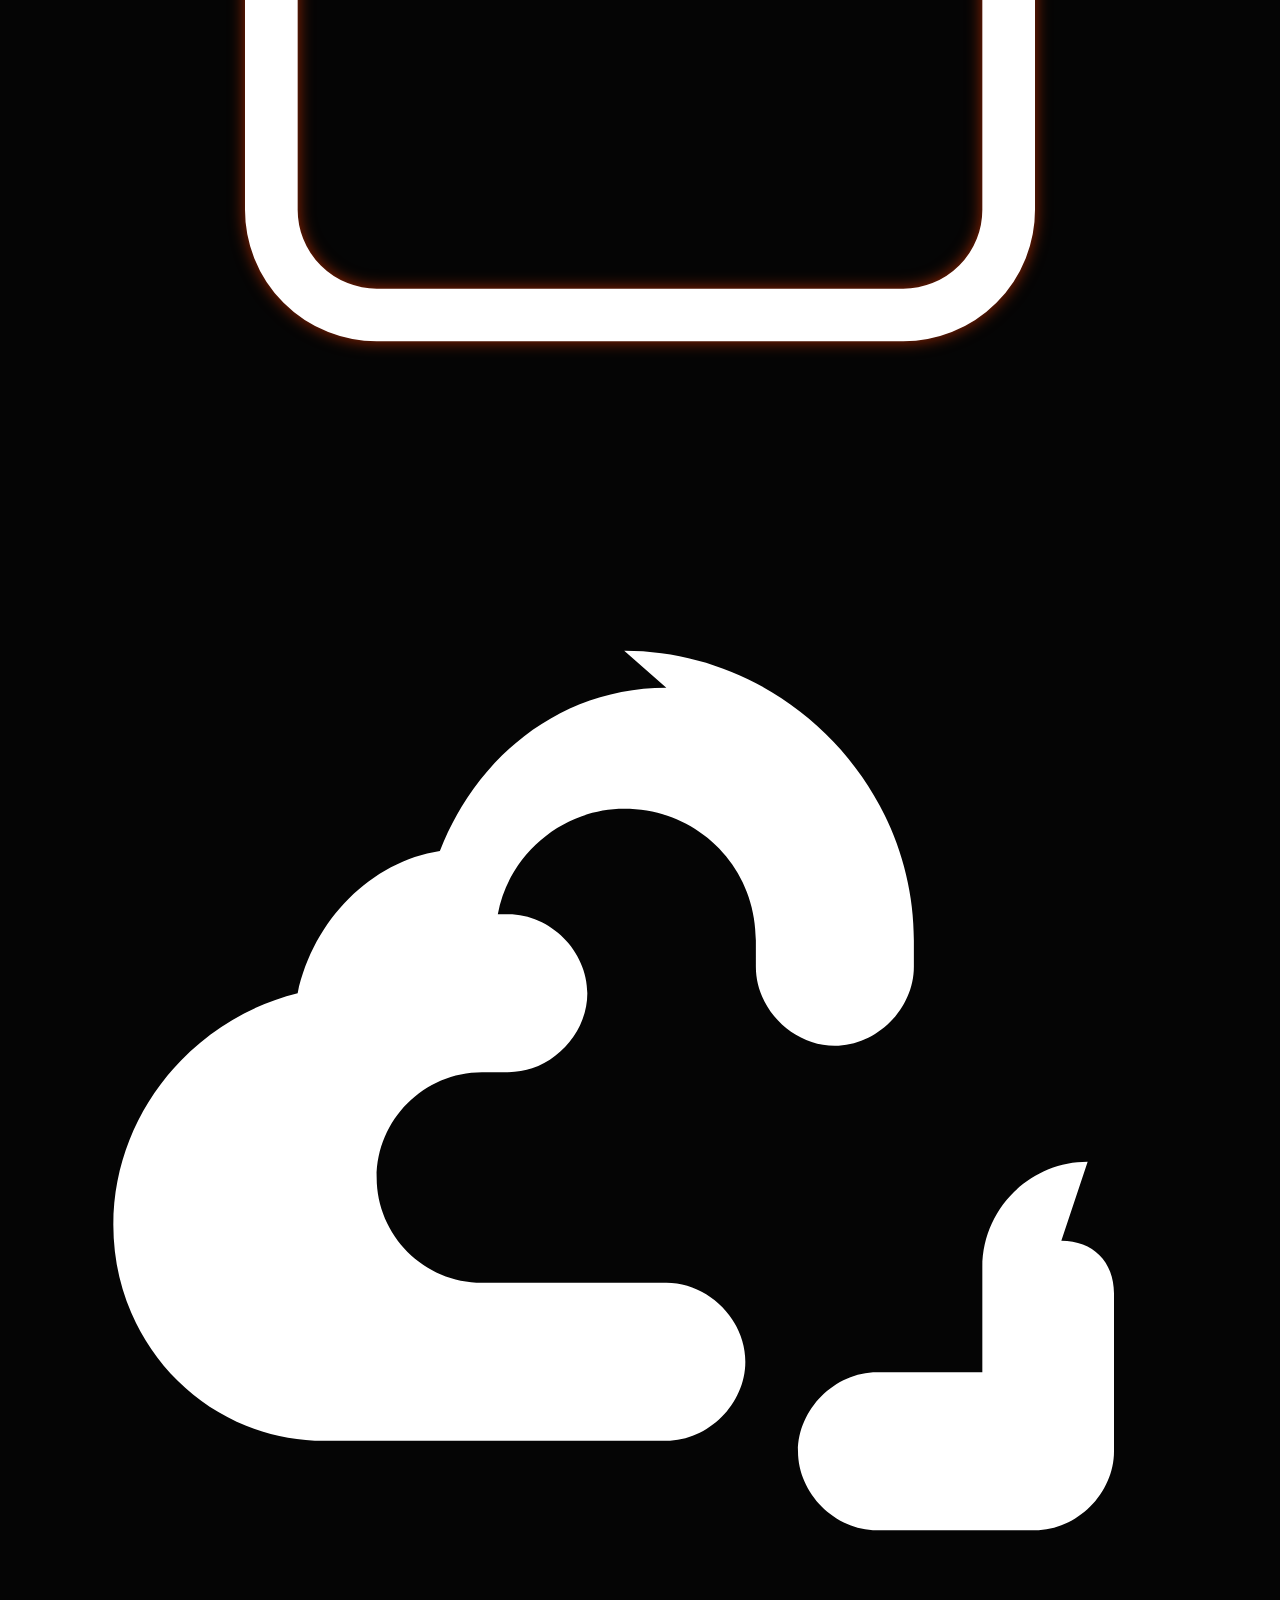
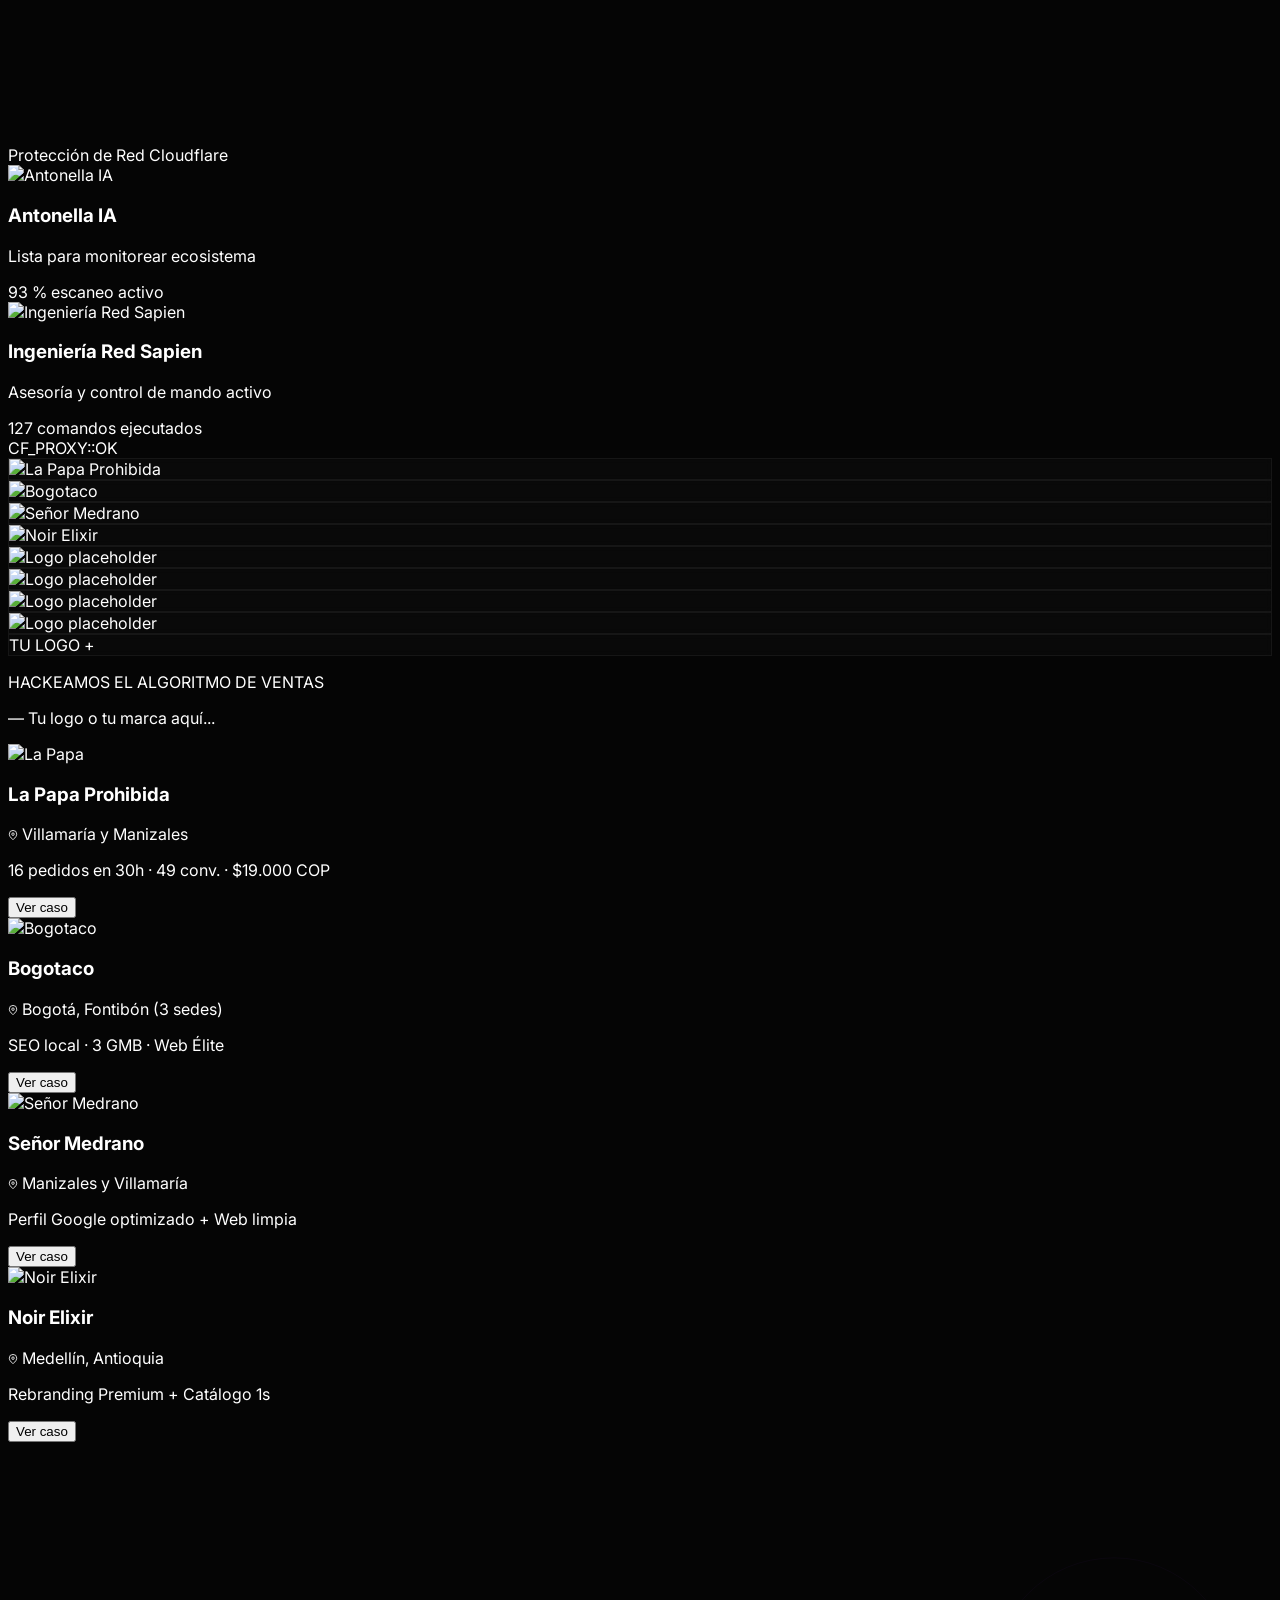
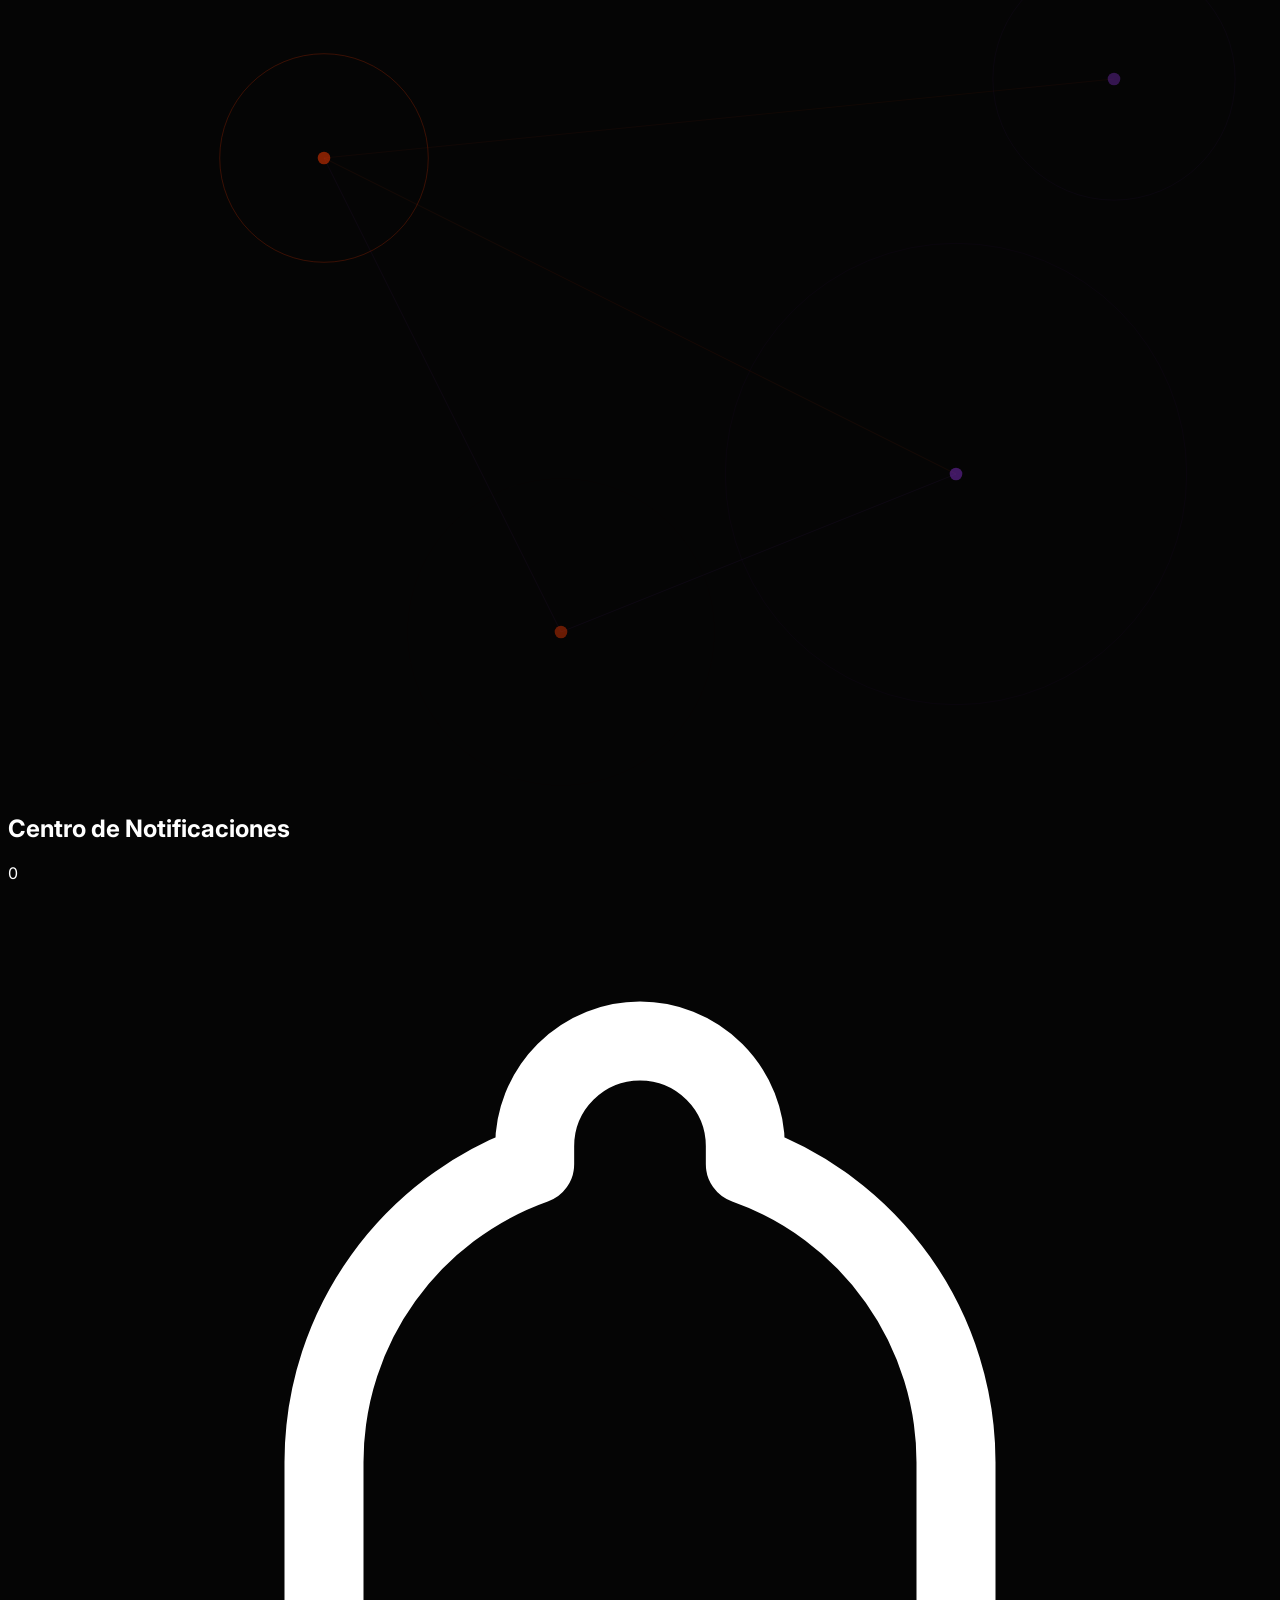
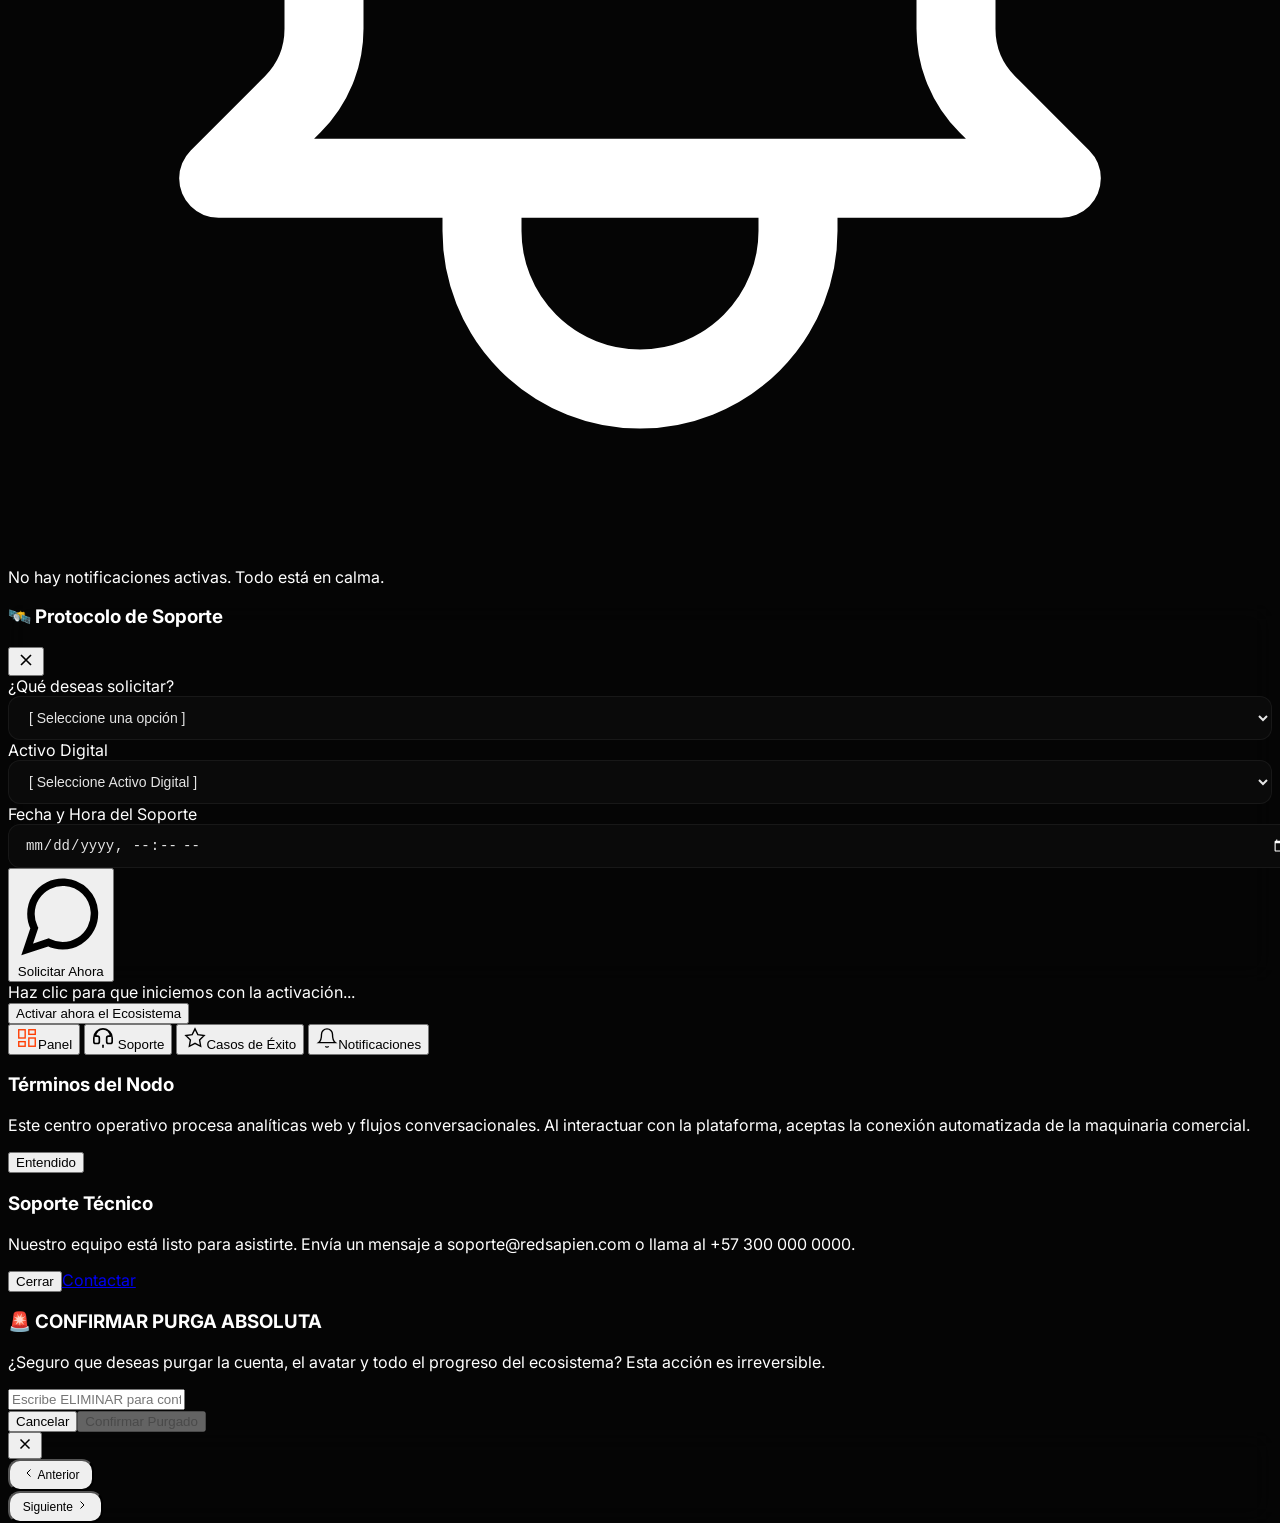
==== commit 51078dfc: "Descripción de los nuevos cambios en index.html" ====
--- a/dashboard/index.html
+++ b/dashboard/index.html
@@ -496,6 +496,7 @@
                         <div class="hidden lg:block absolute top-1/2 left-[calc(33.33%-1rem)] right-[calc(66.66%+1rem)] h-px bg-gradient-to-r from-transparent via-[var(--accent-color)] to-transparent opacity-10 -translate-y-1/2"></div>
                         <div class="hidden lg:block absolute top-1/2 left-[calc(66.66%-1rem)] right-[calc(33.33%+1rem)] h-px bg-gradient-to-r from-transparent via-[var(--accent-color)] to-transparent opacity-10 -translate-y-1/2"></div>
                         
+                        <!-- Tarjeta 1: WEB + IA (ajuste de truncado) -->
                         <div onclick="openTelemetryModal(1)" class="group relative bg-[#0a0a0a] border border-white/10 hover:border-[var(--accent-color)]/20 rounded-xl p-6 transition-all duration-300 cursor-pointer flex flex-col justify-between shadow-lg hover:shadow-[0_0_15px_rgba(255,60,0,0.06)] z-10 overflow-hidden h-full">
                             <div class="absolute bottom-3 right-3 text-6xl font-black text-white/[0.015] pointer-events-none select-none">www</div>
                             <div class="absolute top-0 right-0 w-20 h-20 bg-gradient-to-bl from-[var(--accent-color)]/4 to-transparent rounded-bl-full pointer-events-none"></div>
@@ -509,7 +510,7 @@
                                 <div class="space-y-4">
                                     <div>
                                         <span class="text-xs text-gray-300 tracking-wider font-sans font-medium" data-i18n="hosting_label">Hosting + dominio de por vida gratis</span>
-                                        <div class="bg-black border border-white/20 p-2.5 rounded-lg text-green-400 font-mono tracking-widest w-full mt-1 text-sm" id="dynamic-domain">brossmanizales.redsapien.com</div>
+                                        <div class="bg-black border border-white/20 p-2.5 rounded-lg text-green-400 font-mono tracking-widest w-full mt-1 text-sm truncate" id="dynamic-domain">brossmanizales.redsapien.com</div>
                                     </div>
                                     <div class="pt-2">
                                         <span class="text-xs text-gray-300 tracking-wider font-sans font-medium" data-i18n="status_label">Estado operativo</span>
@@ -523,6 +524,7 @@
                             <div class="mt-6 text-right text-xs font-mono text-gray-300 border-t border-white/10 pt-3" data-i18n="click_telemetry">Haz clic para telemetría avanzada</div>
                         </div>
 
+                        <!-- Tarjeta 2: REDES Y CAMPAÑA (diseño compacto siempre en paralelo) -->
                         <div onclick="openTelemetryModal(2)" class="group relative bg-[#0a0a0a] border border-white/10 hover:border-[var(--accent-color)]/20 rounded-xl p-6 transition-all duration-300 cursor-pointer flex flex-col justify-between shadow-lg hover:shadow-[0_0_15px_rgba(255,60,0,0.06)] z-10 overflow-hidden h-full">
                             <div class="absolute bottom-3 right-3 text-5xl font-black text-white/[0.015] pointer-events-none">📱💸</div>
                             <div class="absolute top-0 right-0 w-20 h-20 bg-gradient-to-bl from-[var(--accent-color)]/4 to-transparent rounded-bl-full pointer-events-none"></div>
@@ -533,10 +535,10 @@
                                     </div>
                                     <h3 class="text-base font-display font-bold text-white uppercase tracking-tight leading-snug" data-i18n="card2_title">REDES Y CAMPAÑA</h3>
                                 </div>
-                                <div class="grid grid-cols-1 sm:grid-cols-2 gap-4 mb-4">
-                                    <div class="bg-black/40 rounded-lg p-4 text-center border border-white/5 w-full">
-                                        <div class="text-xs text-gray-300 uppercase text-center leading-tight font-medium" data-i18n="whatsapp_msgs">Mensajes WhatsApp</div>
-                                        <div class="text-3xl font-mono font-black text-white flex items-center justify-center gap-1">
+                                <div class="grid grid-cols-2 gap-3 mb-4">
+                                    <div class="bg-black/40 rounded-lg p-3 text-center border border-white/5 w-full">
+                                        <div class="text-[11px] md:text-xs text-gray-300 uppercase text-center leading-tight font-medium" data-i18n="whatsapp_msgs">Mensajes WhatsApp</div>
+                                        <div class="text-2xl md:text-3xl font-mono font-black text-white flex items-center justify-center gap-1">
                                             <span>0</span>
                                             <span class="inline-flex ml-1">
                                                 <svg width="12" height="12" viewBox="0 0 24 24" fill="none" stroke="currentColor" stroke-width="2" stroke-linecap="round" stroke-linejoin="round" class="text-white/20">
@@ -545,9 +547,9 @@
                                             </span>
                                         </div>
                                     </div>
-                                    <div class="bg-black/40 rounded-lg p-4 text-center border border-white/5 w-full">
-                                        <div class="text-xs text-gray-300 uppercase text-center leading-tight font-medium" data-i18n="money_spent">Dinero invertido</div>
-                                        <div class="text-3xl font-mono font-black text-white flex items-center justify-center gap-1">
+                                    <div class="bg-black/40 rounded-lg p-3 text-center border border-white/5 w-full">
+                                        <div class="text-[11px] md:text-xs text-gray-300 uppercase text-center leading-tight font-medium" data-i18n="money_spent">Dinero invertido</div>
+                                        <div class="text-2xl md:text-3xl font-mono font-black text-white flex items-center justify-center gap-1">
                                             <span>0</span>
                                             <span class="inline-flex ml-1">
                                                 <svg width="12" height="12" viewBox="0 0 24 24" fill="none" stroke="currentColor" stroke-width="2" stroke-linecap="round" stroke-linejoin="round" class="text-white/20">
@@ -575,6 +577,7 @@
                             <div class="mt-6 text-right text-xs font-mono text-gray-300 border-t border-white/10 pt-3" data-i18n="click_telemetry">Haz clic para telemetría avanzada</div>
                         </div>
 
+                        <!-- Tarjeta 3: SEO Y REPUTACIÓN (sin cambios) -->
                         <div onclick="openTelemetryModal(3)" class="group relative bg-[#0a0a0a] border border-white/10 hover:border-[var(--accent-color)]/20 rounded-xl p-6 transition-all duration-300 cursor-pointer flex flex-col justify-between shadow-lg hover:shadow-[0_0_15px_rgba(255,60,0,0.06)] z-10 overflow-hidden h-full">
                             <div class="absolute bottom-2 right-2 w-16 h-16 text-white/5 pointer-events-none select-none">
                                 <svg viewBox="0 0 24 24" fill="currentColor" class="w-full h-full opacity-[0.025]"><path d="M22.56 12.25c0-.78-.07-1.53-.2-2.25H12v4.26h5.92c-.26 1.37-1.04 2.53-2.21 3.31v2.77h3.57c2.08-1.92 3.28-4.74 3.28-8.09z" fill="#4285F4"/><path d="M12 23c2.97 0 5.46-.98 7.28-2.66l-3.57-2.77c-.98.66-2.23 1.06-3.71 1.06-2.86 0-5.29-1.93-6.16-4.53H2.18v2.84C3.99 20.53 7.7 23 12 23z" fill="#34A853"/><path d="M5.84 14.09c-.22-.66-.35-1.36-.35-2.09s.13-1.43.35-2.09V7.07H2.18C1.43 8.55 1 10.22 1 12s.43 3.45 1.18 4.93l2.85-2.22.81-.62z" fill="#FBBC05"/><path d="M12 5.38c1.62 0 3.06.56 4.21 1.64l3.15-3.15C17.45 2.09 14.97 1 12 1 7.7 1 3.99 3.47 2.18 7.07l3.66 2.84c.87-2.6 3.3-4.53 6.16-4.53z" fill="#EA4335"/></svg>
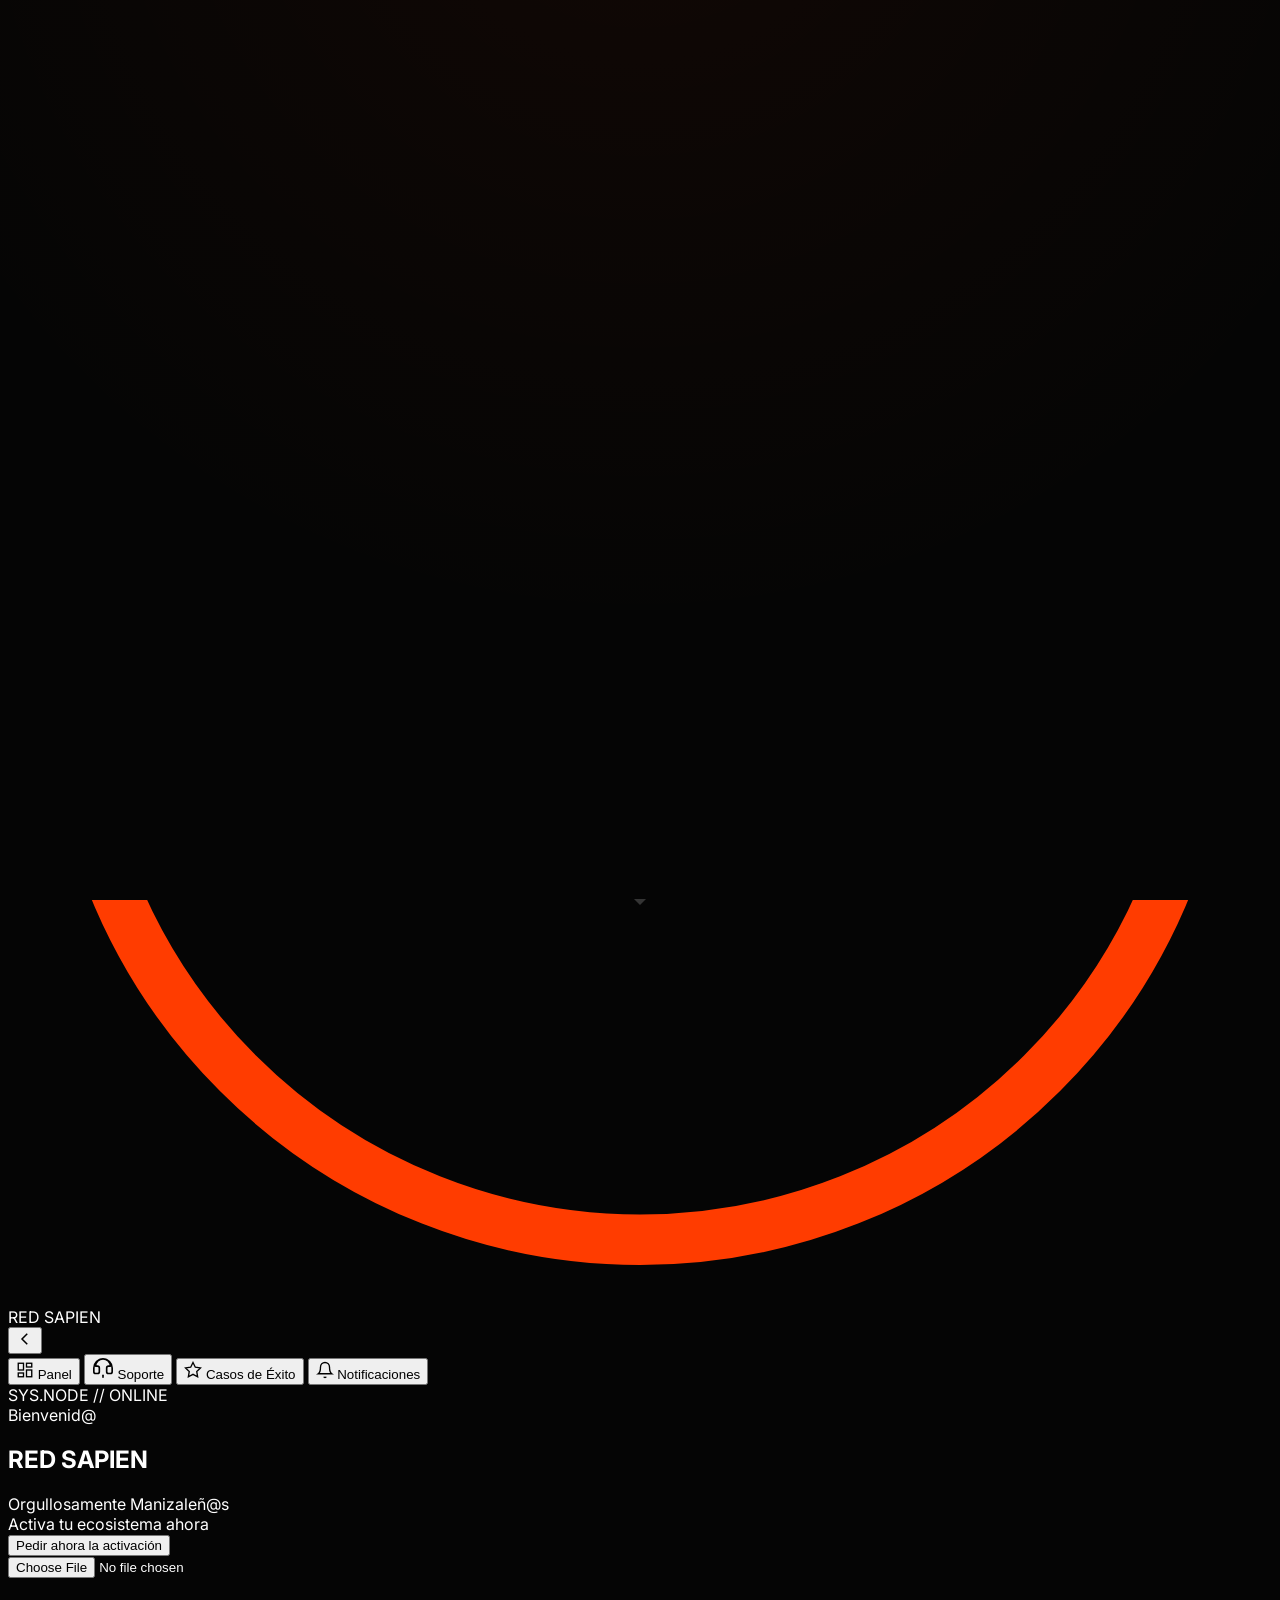
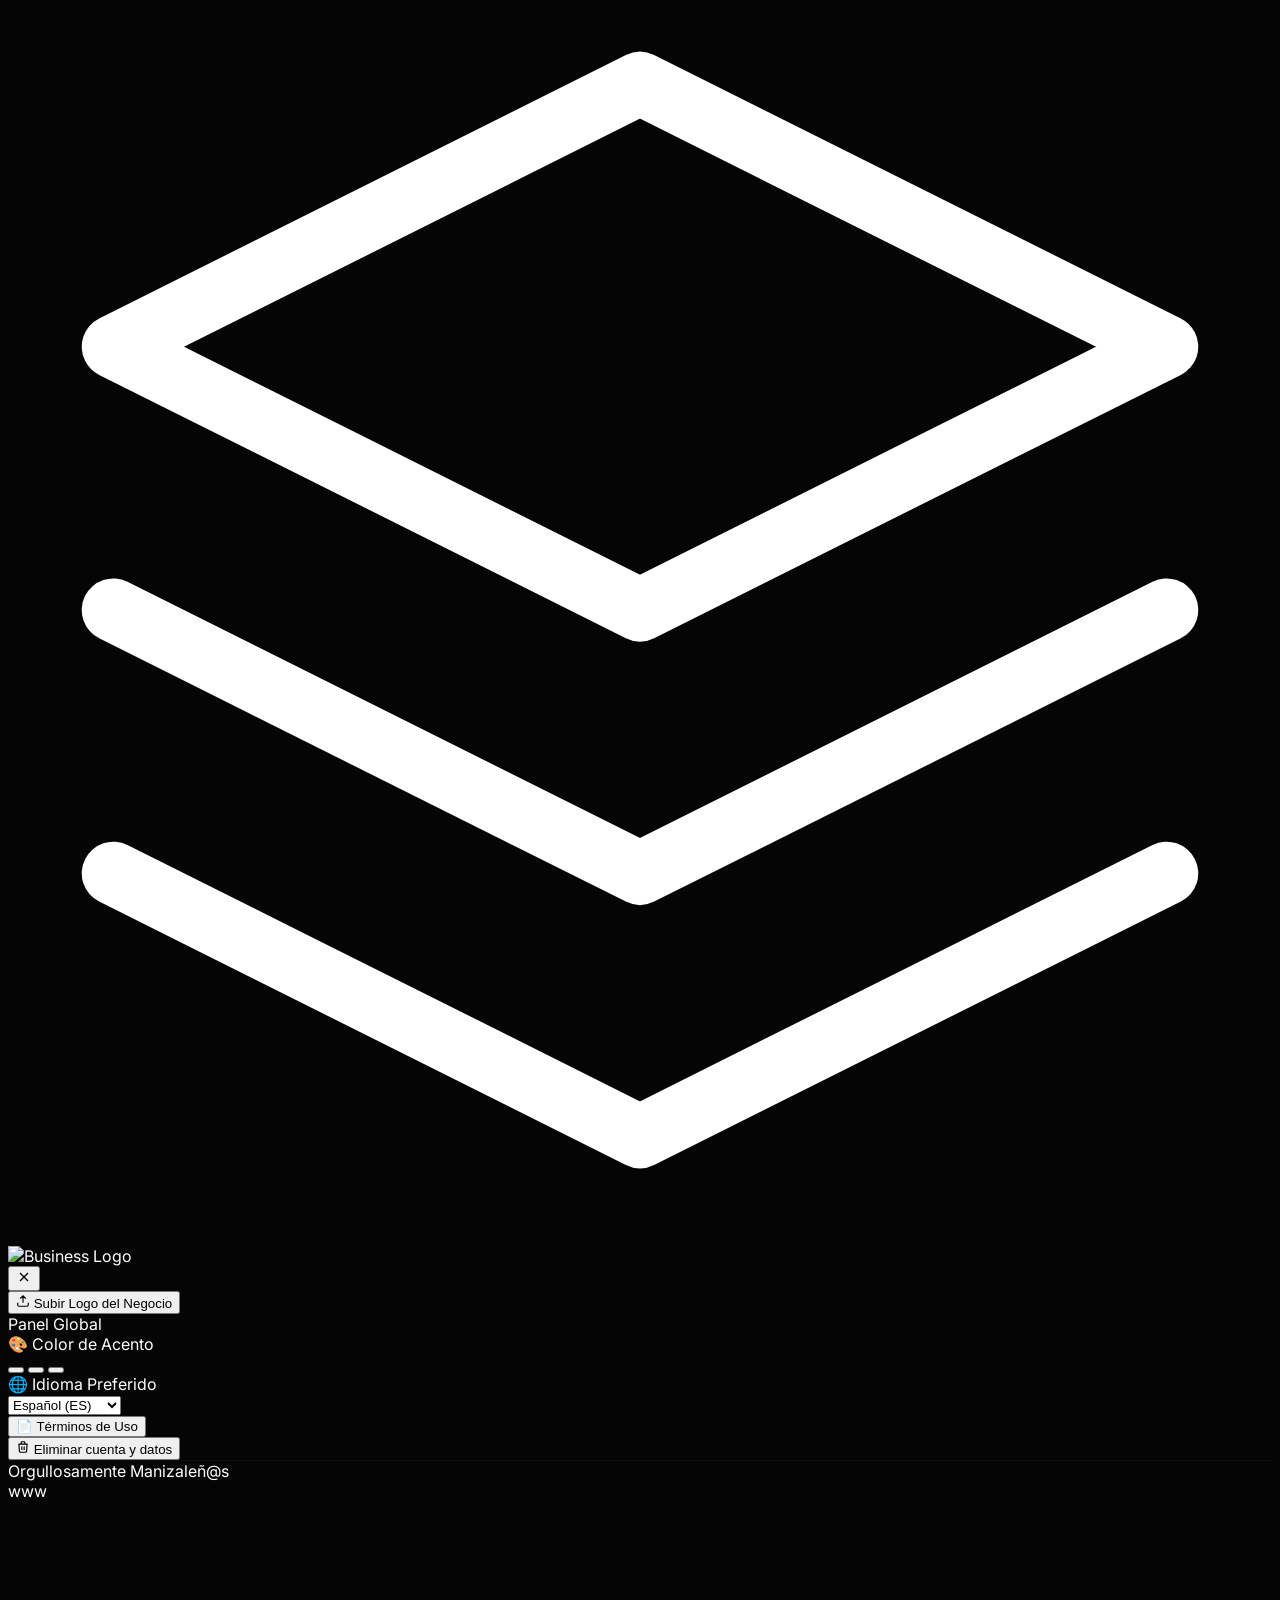
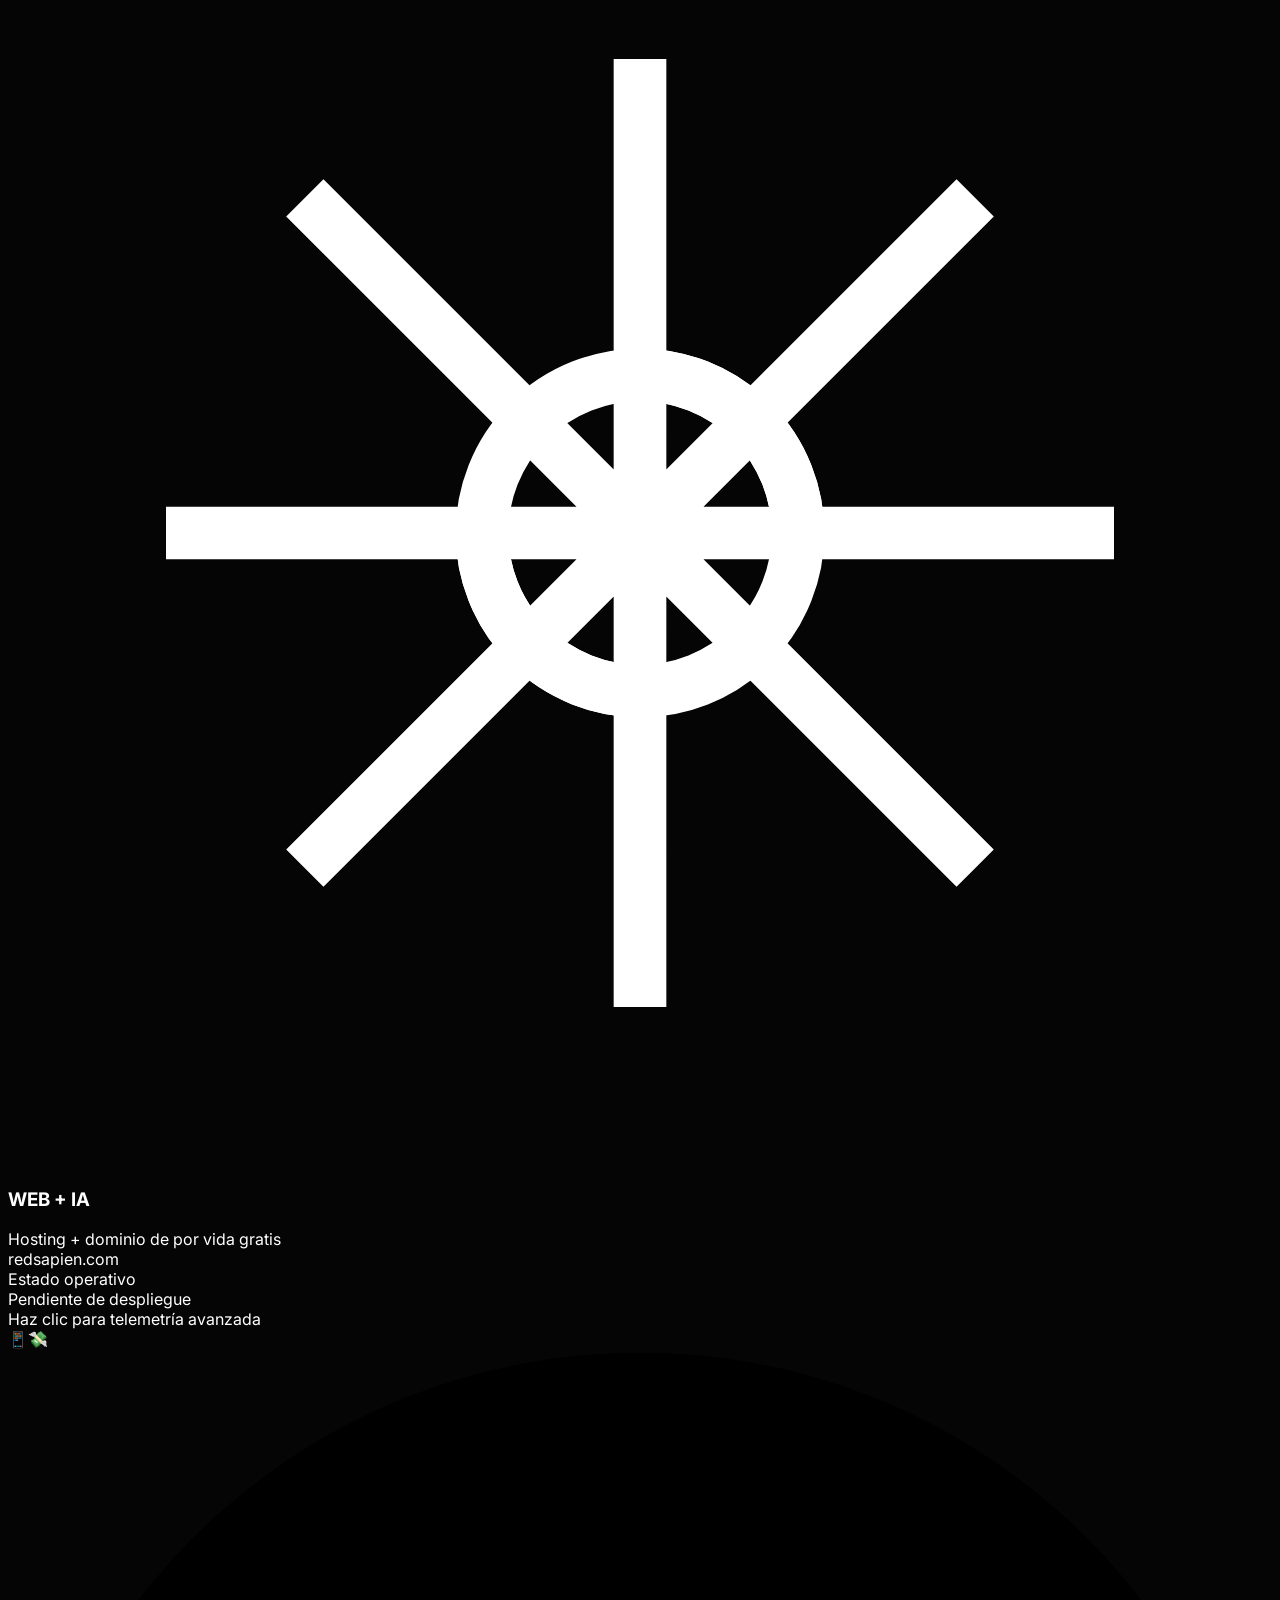
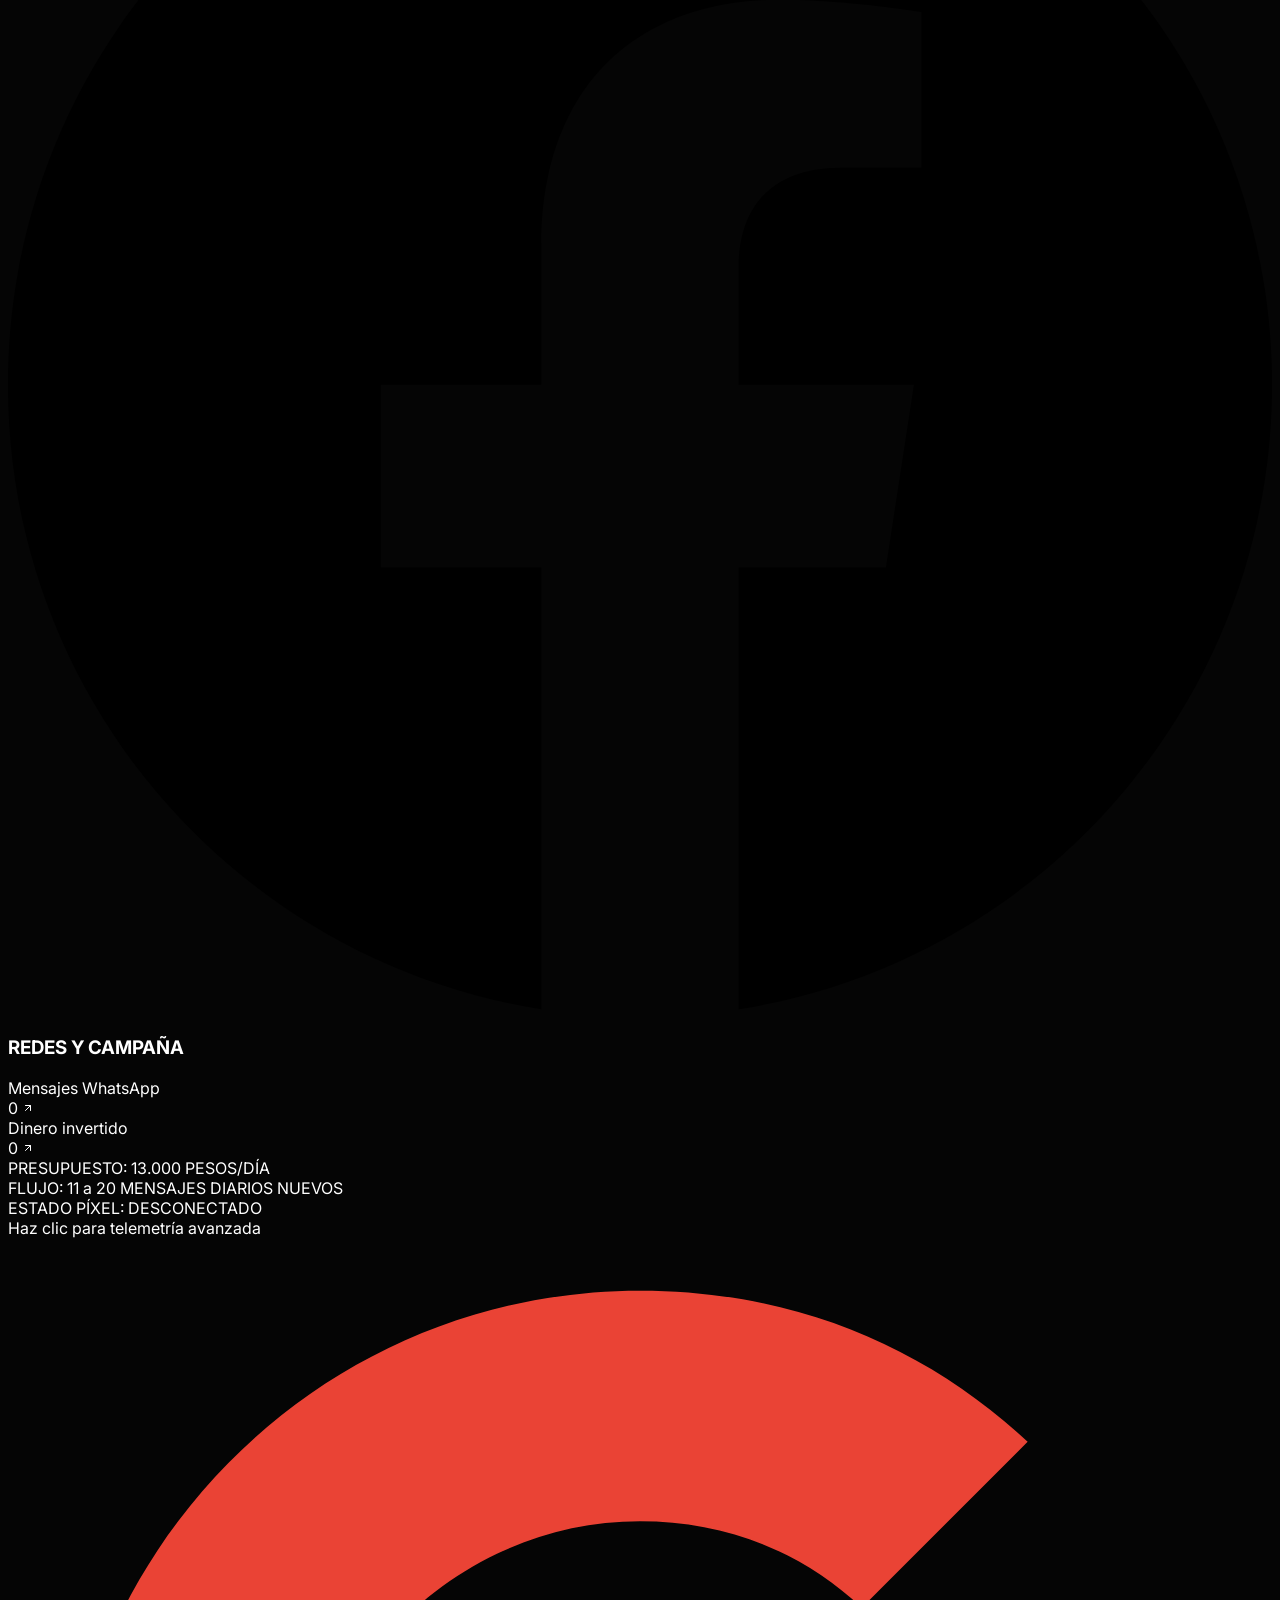
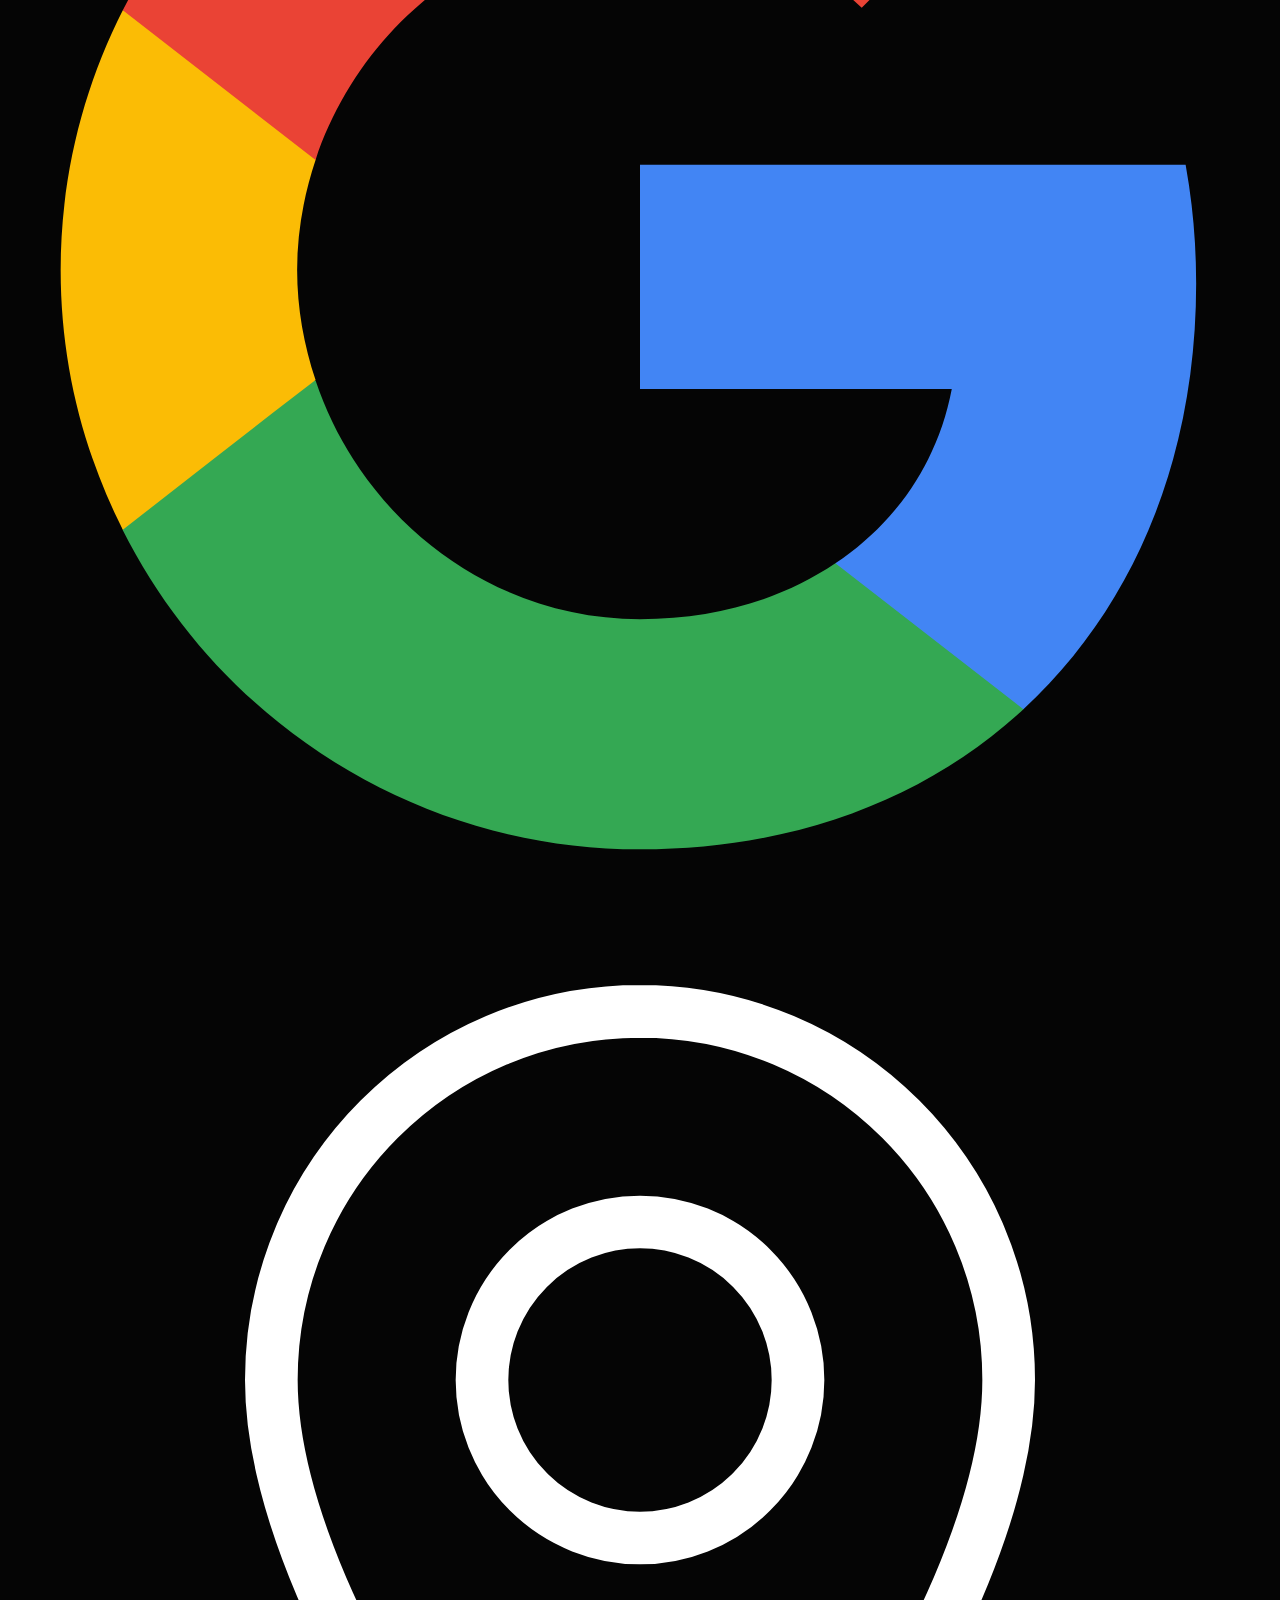
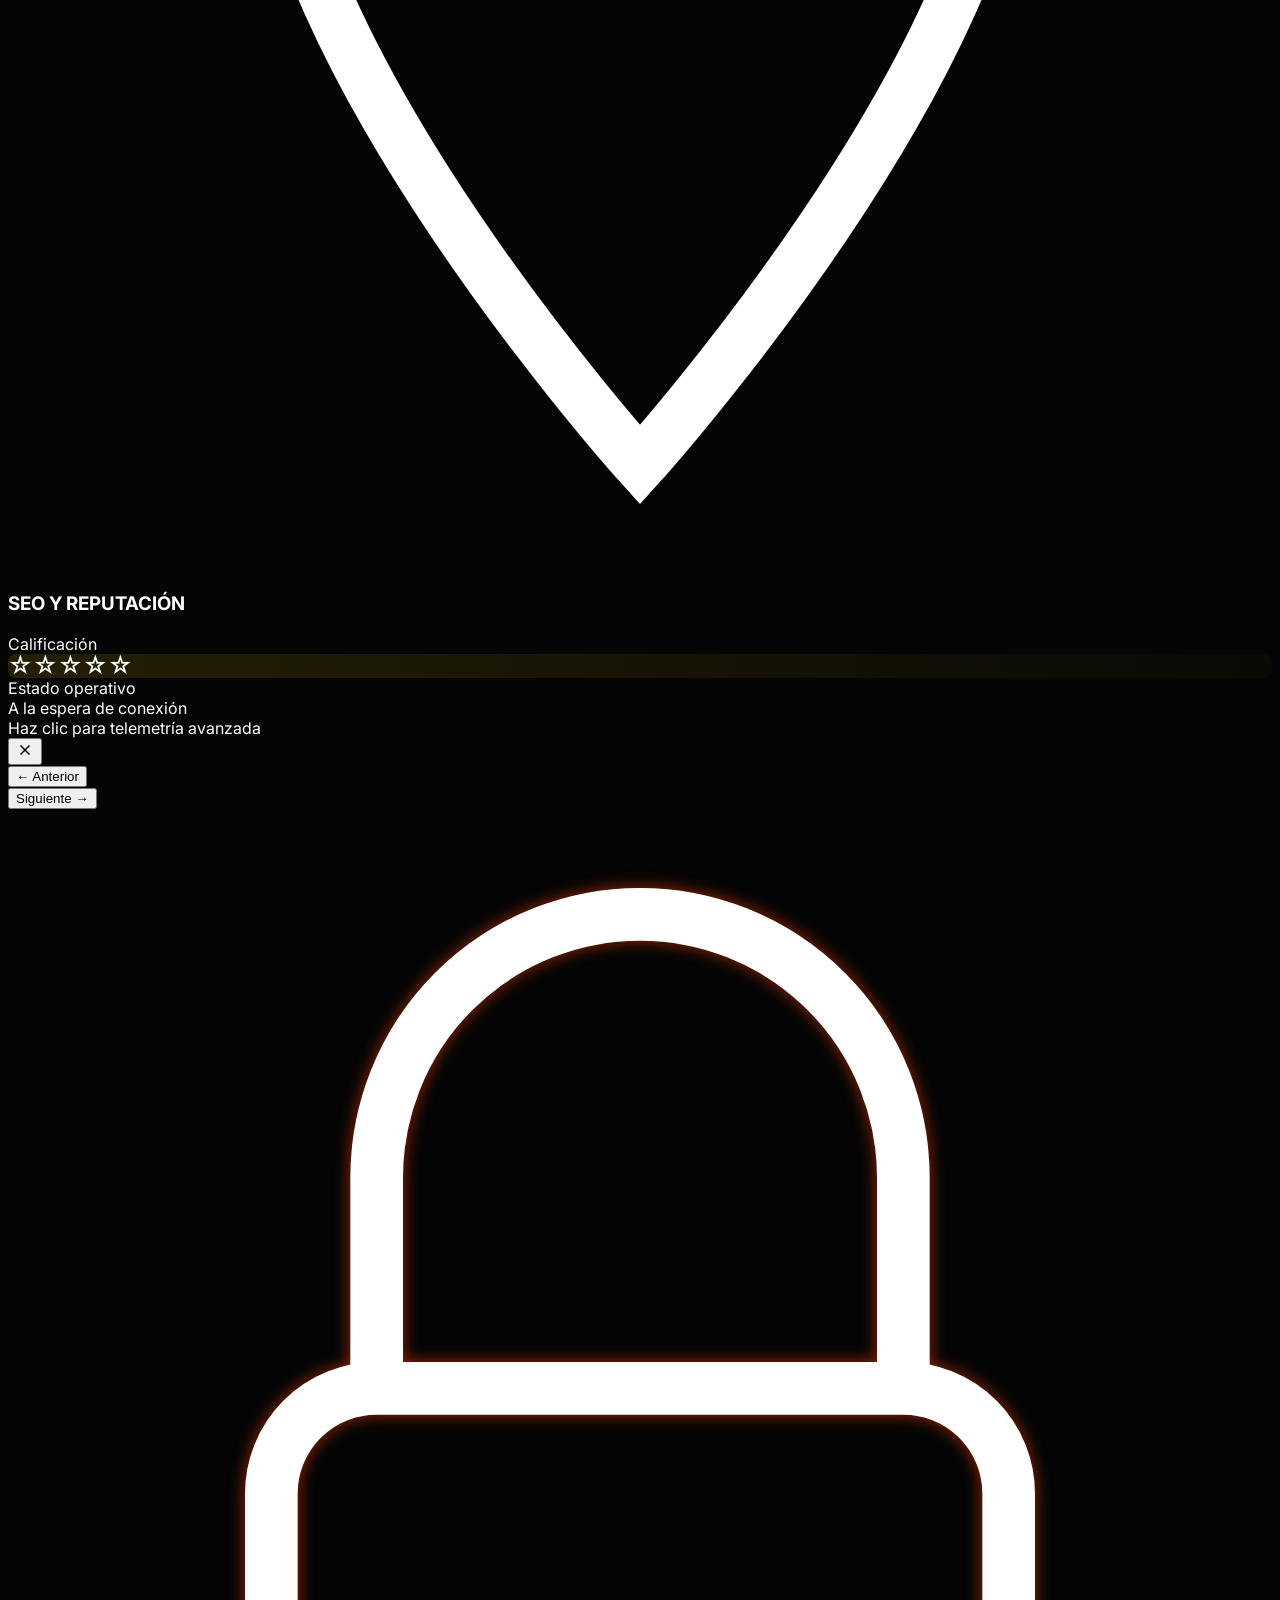
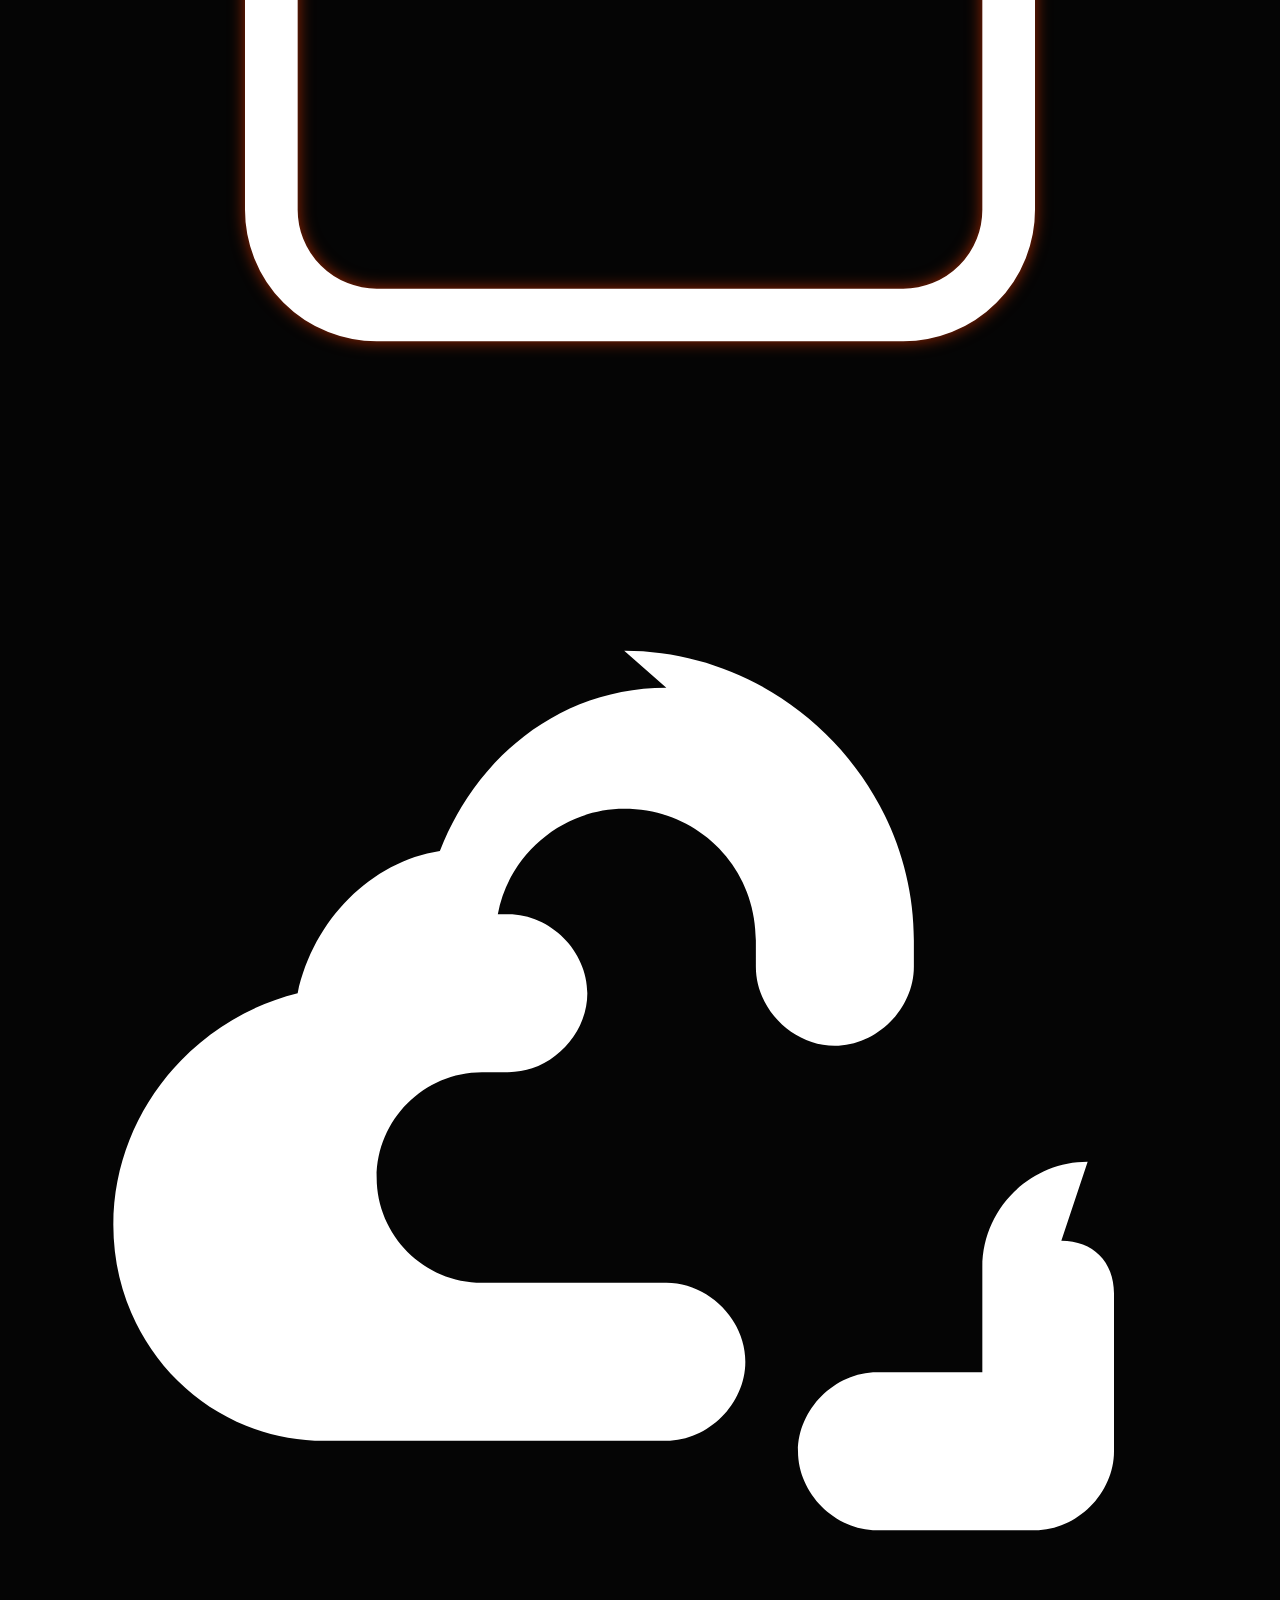
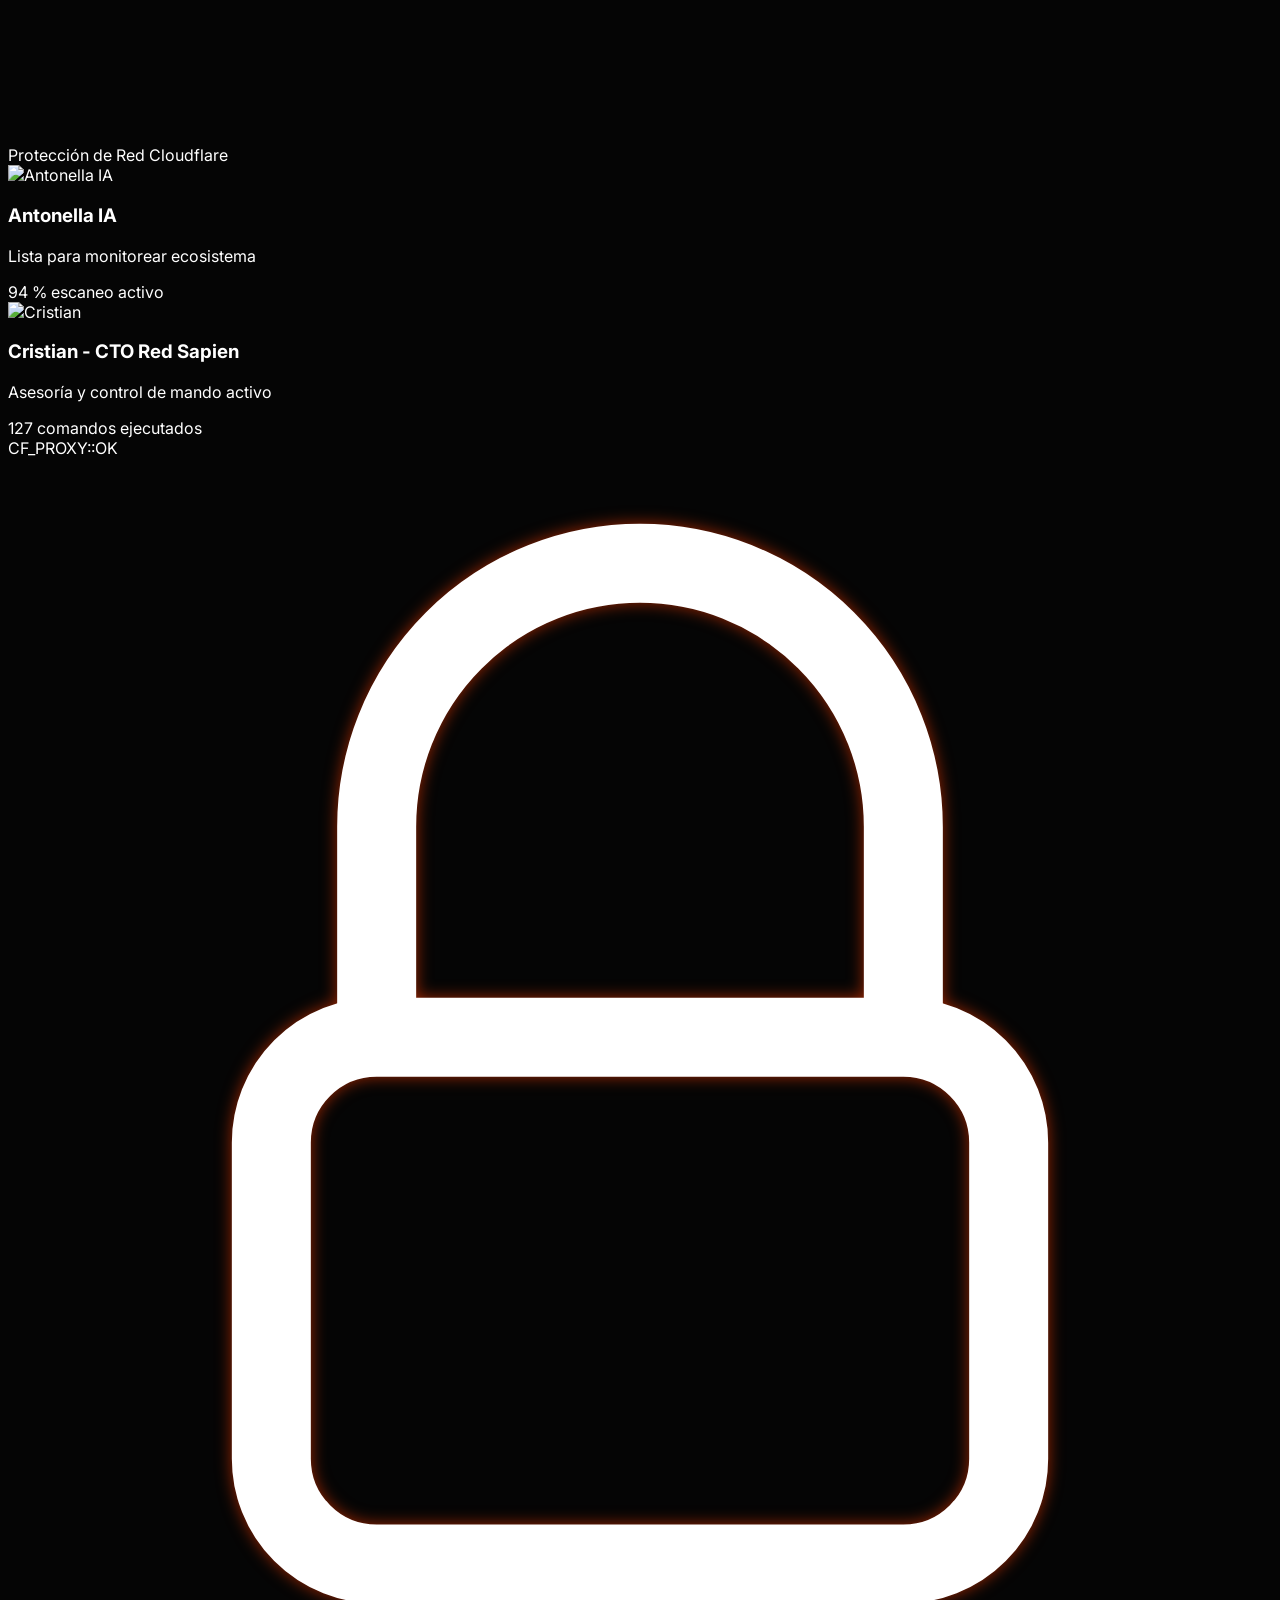
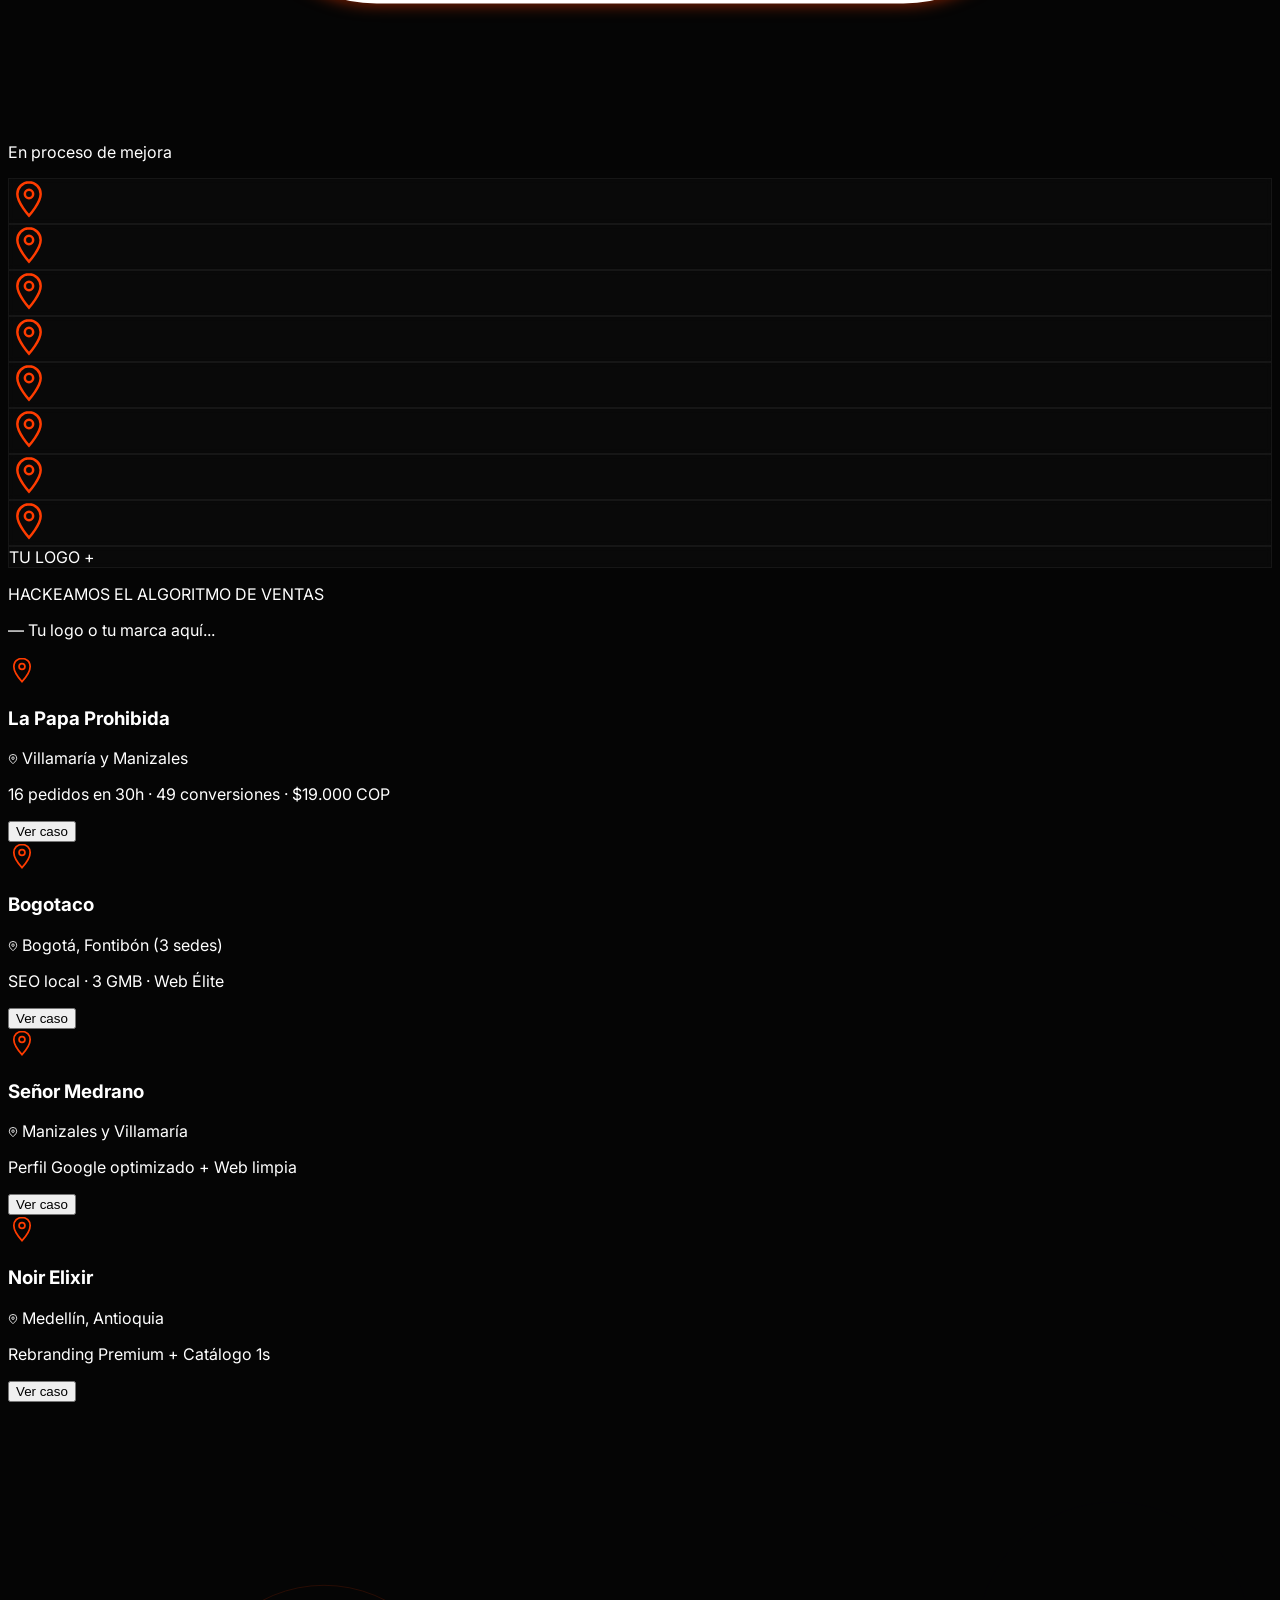
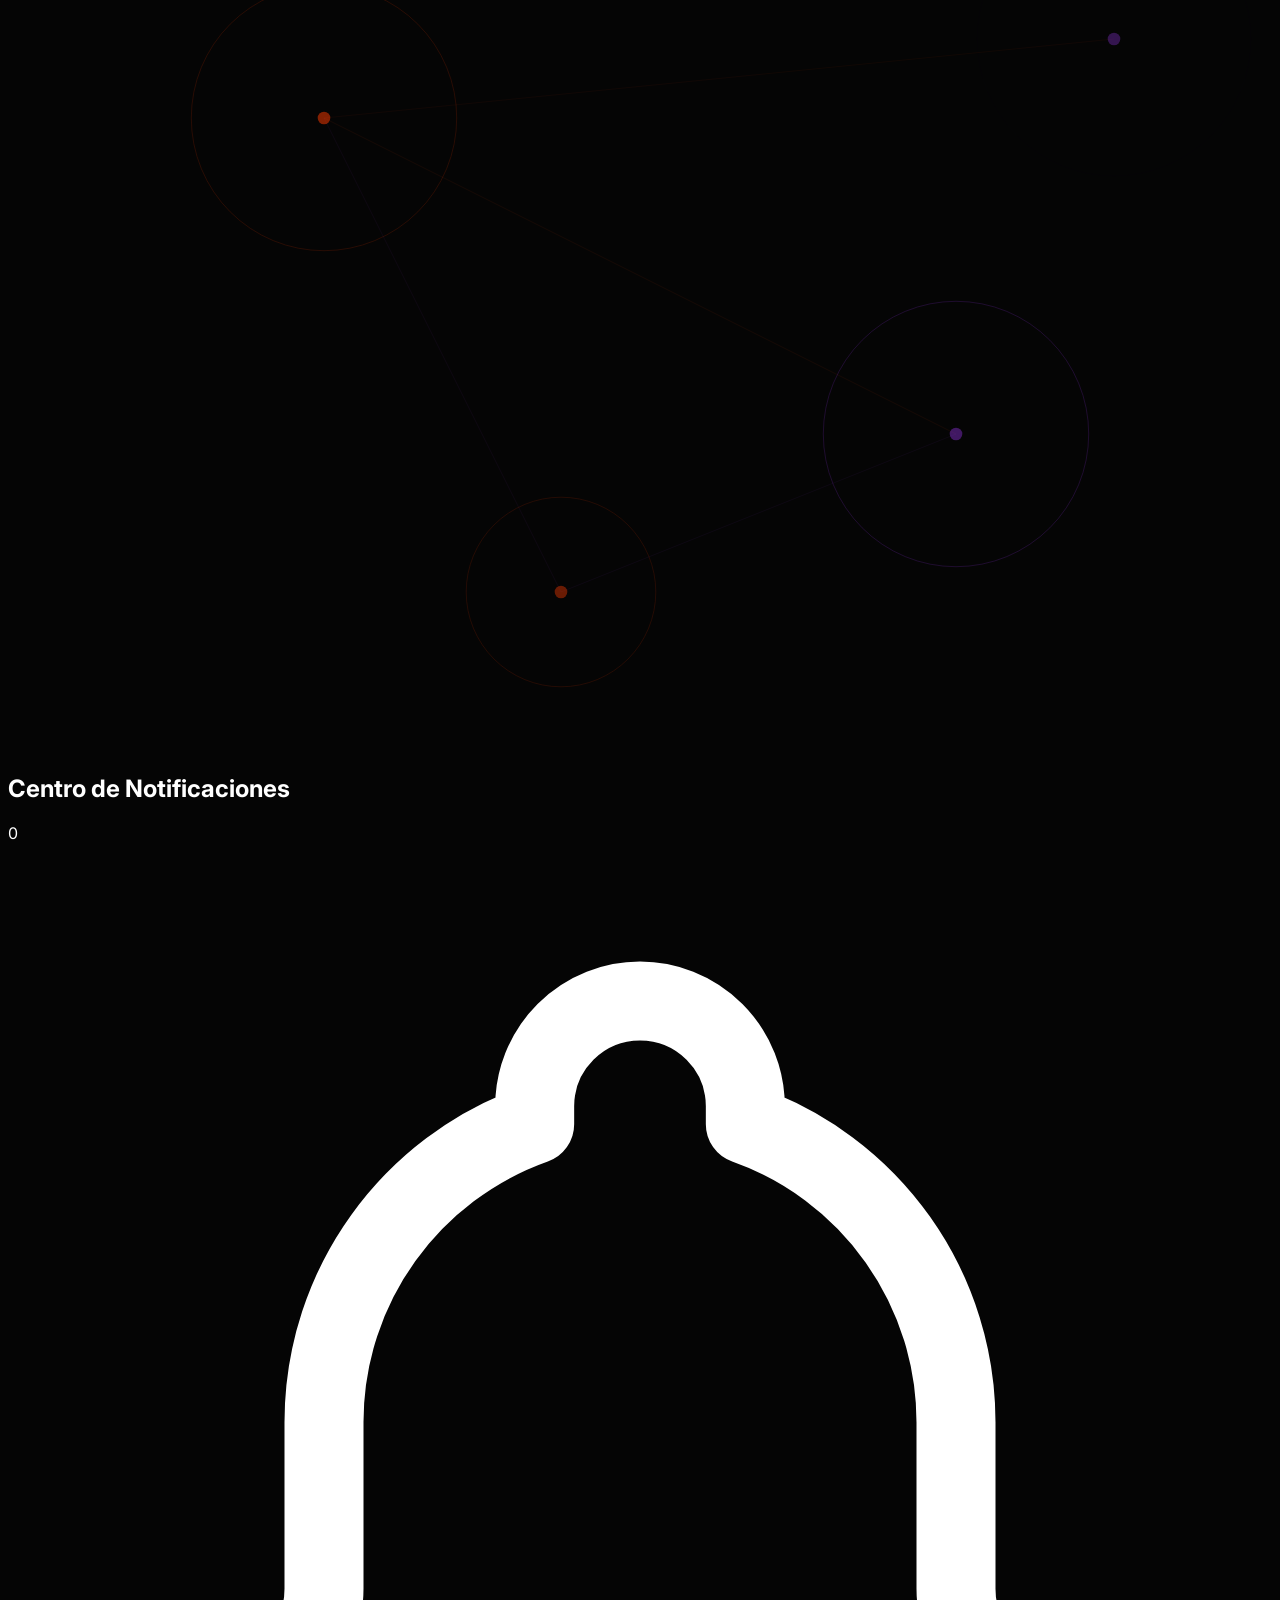
==== commit 0d008a7c: "Descripción de los nuevos cambios en index.html" ====
--- a/dashboard/index.html
+++ b/dashboard/index.html
@@ -6,10 +6,10 @@
     <meta name="viewport" content="width=device-width, initial-scale=1.0, maximum-scale=1.0, user-scalable=no">
     <meta id="meta-theme" name="theme-color" content="#050505">
     <title>Red Sapien | Terminal Operativa</title>
-    
+
     <!-- Favicon dinámico SVG -->
     <link rel="icon" type="image/svg+xml" href="data:image/svg+xml,%3Csvg xmlns='http://www.w3.org/2000/svg' viewBox='0 0 100 100'%3E%3Ccircle cx='50' cy='50' r='45' fill='%23050505' stroke='%23FF3C00' stroke-width='4'/%3E%3Ctext x='50%25' y='55%25' dominant-baseline='middle' text-anchor='middle' font-family='Arial' font-weight='bold' font-size='40' fill='%23FF3C00'%3ERS%3C/text%3E%3C/svg%3E">
-    
+
     <script src="https://cdn.tailwindcss.com"></script>
     <link rel="preconnect" href="https://fonts.googleapis.com">
     <link rel="preconnect" href="https://fonts.gstatic.com" crossorigin>
@@ -18,6 +18,10 @@
     <!-- Leaflet CSS y JS para el mapa de telemetría -->
     <link rel="stylesheet" href="https://unpkg.com/leaflet@1.9.4/dist/leaflet.css" />
     <script src="https://unpkg.com/leaflet@1.9.4/dist/leaflet.js"></script>
+
+    <!-- SDK de Supabase -->
+    <script src="https://cdn.jsdelivr.net/npm/@supabase/supabase-js@2.39.0/dist/umd/supabase.min.js">
+    </script>
 
     <script>
         tailwind.config = {
@@ -40,29 +44,29 @@
             --ia-color: #7B2CBF;
             --ia-glow: rgba(123, 44, 191, 0.1);
         }
-        
+
         body {
             background-color: #050505;
             color: #ffffff;
             -webkit-font-smoothing: antialiased;
             overflow: hidden;
-            height: 100dvh; 
+            height: 100dvh;
             font-family: 'Inter', sans-serif;
         }
 
         .ambient-glow-bg {
             position: absolute;
             inset: 0;
-            background: radial-gradient(circle at 50% -20%, rgba(255, 60, 0, 0.05) 0%, rgba(5,5,5,0) 65%), #050505;
+            background: radial-gradient(circle at 50% -20%, rgba(255, 60, 0, 0.05) 0%, rgba(5, 5, 5, 0) 65%), #050505;
             z-index: 0;
             transition: background 0.4s ease;
         }
-        
+
         .tech-grid-bg {
             position: absolute;
             inset: 0;
-            background-image: 
-                linear-gradient(rgba(255, 255, 255, 0.006) 1px, transparent 1px), 
+            background-image:
+                linear-gradient(rgba(255, 255, 255, 0.006) 1px, transparent 1px),
                 linear-gradient(90deg, rgba(255, 255, 255, 0.006) 1px, transparent 1px);
             background-size: 60px 60px;
             mask-image: radial-gradient(circle at center, black 20%, transparent 85%);
@@ -73,24 +77,47 @@
         }
 
         @keyframes led-pulse {
-            0%, 100% { transform: scale(0.85); opacity: 0.5; box-shadow: 0 0 0px currentColor; }
-            50% { transform: scale(1.2); opacity: 1; box-shadow: 0 0 6px currentColor; }
+            0%,
+            100% {
+                transform: scale(0.85);
+                opacity: 0.5;
+                box-shadow: 0 0 0px currentColor;
+            }
+            50% {
+                transform: scale(1.2);
+                opacity: 1;
+                box-shadow: 0 0 6px currentColor;
+            }
         }
         .led-pulse {
             animation: led-pulse 2s ease-in-out infinite;
         }
-        
+
         @keyframes pulse-activate {
-            0%, 100% { box-shadow: 0 0 15px rgba(255, 255, 255, 0.06); transform: scale(1); }
-            50% { box-shadow: 0 0 30px var(--accent-glow); transform: scale(1.02); }
+            0%,
+            100% {
+                box-shadow: 0 0 15px rgba(255, 255, 255, 0.06);
+                transform: scale(1);
+            }
+            50% {
+                box-shadow: 0 0 30px var(--accent-glow);
+                transform: scale(1.02);
+            }
         }
         .animate-pulse-activate {
             animation: pulse-activate 2.5s infinite ease-in-out;
         }
-        
+
         @keyframes led-blink {
-            0%, 100% { opacity: 1; box-shadow: 0 0 8px rgba(34, 197, 94, 0.4); }
-            50% { opacity: 0.4; box-shadow: 0 0 2px rgba(34, 197, 94, 0.08); }
+            0%,
+            100% {
+                opacity: 1;
+                box-shadow: 0 0 8px rgba(34, 197, 94, 0.4);
+            }
+            50% {
+                opacity: 0.4;
+                box-shadow: 0 0 2px rgba(34, 197, 94, 0.08);
+            }
         }
         .led-green {
             animation: led-blink 1.5s infinite ease-in-out;
@@ -108,13 +135,21 @@
         }
 
         @keyframes shimmer {
-            0% { background-position: -200% 0; }
-            100% { background-position: 200% 0; }
-        }
-        
+            0% {
+                background-position: -200% 0;
+            }
+            100% {
+                background-position: 200% 0;
+            }
+        }
+
         @keyframes laser-pipe {
-            0% { left: -30%; }
-            100% { left: 130%; }
+            0% {
+                left: -30%;
+            }
+            100% {
+                left: 130%;
+            }
         }
         .animate-laser-pipe {
             animation: laser-pipe 3s infinite linear;
@@ -151,8 +186,14 @@
             animation: fadeInUp 0.3s ease-out forwards;
         }
         @keyframes fadeInUp {
-            from { opacity: 0; transform: translate(-50%, 20px); }
-            to { opacity: 1; transform: translate(-50%, 0); }
+            from {
+                opacity: 0;
+                transform: translate(-50%, 20px);
+            }
+            to {
+                opacity: 1;
+                transform: translate(-50%, 0);
+            }
         }
 
         .chart-line {
@@ -161,12 +202,14 @@
             animation: drawLine 1.5s ease-out forwards;
         }
         @keyframes drawLine {
-            to { stroke-dashoffset: 0; }
+            to {
+                stroke-dashoffset: 0;
+            }
         }
 
         .cyber-select {
             background-color: #0a0a0a;
-            border: 1px solid rgba(255,255,255,0.06);
+            border: 1px solid rgba(255, 255, 255, 0.06);
             border-radius: 0.75rem;
             padding: 0.75rem 1rem;
             font-size: 0.875rem;
@@ -179,7 +222,7 @@
         .cyber-select:focus {
             outline: none;
             border-color: var(--accent-color);
-            box-shadow: 0 0 0 2px rgba(255,60,0,0.1);
+            box-shadow: 0 0 0 2px rgba(255, 60, 0, 0.1);
         }
         .cyber-select option {
             background-color: #0a0a0a;
@@ -187,7 +230,7 @@
         }
         input[type="datetime-local"] {
             background-color: #0a0a0a;
-            border: 1px solid rgba(255,255,255,0.06);
+            border: 1px solid rgba(255, 255, 255, 0.06);
             border-radius: 0.75rem;
             padding: 0.75rem 1rem;
             font-size: 0.875rem;
@@ -199,7 +242,7 @@
         input[type="datetime-local"]:focus {
             outline: none;
             border-color: var(--accent-color);
-            box-shadow: 0 0 0 2px rgba(255,60,0,0.1);
+            box-shadow: 0 0 0 2px rgba(255, 60, 0, 0.1);
         }
         input[type="datetime-local"]::-webkit-calendar-picker-indicator {
             filter: invert(1);
@@ -207,43 +250,121 @@
         }
 
         @keyframes pulse-red-neon {
-            0% { filter: drop-shadow(0 0 2px rgba(255, 60, 0, 0.2)); opacity: 0.03; }
-            50% { filter: drop-shadow(0 0 16px rgba(255, 60, 0, 0.9)); opacity: 0.05; }
-            100% { filter: drop-shadow(0 0 2px rgba(255, 60, 0, 0.2)); opacity: 0.03; }
+            0% {
+                filter: drop-shadow(0 0 2px rgba(255, 60, 0, 0.2));
+                opacity: 0.03;
+            }
+            50% {
+                filter: drop-shadow(0 0 16px rgba(255, 60, 0, 0.9));
+                opacity: 0.05;
+            }
+            100% {
+                filter: drop-shadow(0 0 2px rgba(255, 60, 0, 0.2));
+                opacity: 0.03;
+            }
         }
         .lock-pulse-red {
             animation: pulse-red-neon 3s ease-in-out infinite;
         }
         .lock-glow {
-            filter: drop-shadow(0 0 8px rgba(255,60,0,0.6));
+            filter: drop-shadow(0 0 8px rgba(255, 60, 0, 0.6));
             transition: filter 0.3s ease;
         }
-        .group:hover .lock-glow {
-            filter: drop-shadow(0 0 16px rgba(255,60,0,0.9));
+        #casos-overlay:hover .lock-glow {
+            filter: drop-shadow(0 0 16px rgba(255, 60, 0, 0.9));
+        }
+
+        @keyframes shake {
+            0%,
+            100% {
+                transform: translateX(0);
+            }
+            10% {
+                transform: translateX(-10px);
+            }
+            20% {
+                transform: translateX(10px);
+            }
+            30% {
+                transform: translateX(-10px);
+            }
+            40% {
+                transform: translateX(10px);
+            }
+            50% {
+                transform: translateX(-5px);
+            }
+            60% {
+                transform: translateX(5px);
+            }
+            70% {
+                transform: translateX(-5px);
+            }
+            80% {
+                transform: translateX(5px);
+            }
+            90% {
+                transform: translateX(-2px);
+            }
+            100% {
+                transform: translateX(0);
+            }
+        }
+        .shake {
+            animation: shake 0.5s ease-in-out;
         }
 
         @keyframes matrixEnter {
-            0% { opacity: 0; transform: scale(0.95); backdrop-filter: blur(0px); }
-            50% { opacity: 0.8; transform: scale(1.01); backdrop-filter: blur(8px); box-shadow: 0 0 30px rgba(255,60,0,0.2); }
-            100% { opacity: 1; transform: scale(1); backdrop-filter: blur(12px); }
+            0% {
+                opacity: 0;
+                transform: scale(0.95);
+                backdrop-filter: blur(0px);
+            }
+            50% {
+                opacity: 0.8;
+                transform: scale(1.01);
+                backdrop-filter: blur(8px);
+                box-shadow: 0 0 30px rgba(255, 60, 0, 0.2);
+            }
+            100% {
+                opacity: 1;
+                transform: scale(1);
+                backdrop-filter: blur(12px);
+            }
         }
         .modal-matrix-enter {
             animation: matrixEnter 0.6s cubic-bezier(0.16, 1, 0.3, 1) forwards;
         }
 
         @keyframes radar-sweep {
-            0% { transform: rotate(0deg); opacity: 0.6; }
-            100% { transform: rotate(360deg); opacity: 0.6; }
+            0% {
+                transform: rotate(0deg);
+                opacity: 0.6;
+            }
+            100% {
+                transform: rotate(360deg);
+                opacity: 0.6;
+            }
         }
         .radar-sweep {
             animation: radar-sweep 4s linear infinite;
         }
 
-        /* Animación de aparición escalonada para logos - más lenta y suave */
         @keyframes logo-reveal {
-            0% { opacity: 0; transform: scale(0.9) rotate(-2deg); filter: blur(1px); }
-            60% { transform: scale(1.04) rotate(1deg); filter: blur(0); }
-            100% { opacity: 1; transform: scale(1) rotate(0deg); filter: blur(0); }
+            0% {
+                opacity: 0;
+                transform: scale(0.9) rotate(-2deg);
+                filter: blur(1px);
+            }
+            60% {
+                transform: scale(1.04) rotate(1deg);
+                filter: blur(0);
+            }
+            100% {
+                opacity: 1;
+                transform: scale(1) rotate(0deg);
+                filter: blur(0);
+            }
         }
         .logo-reveal {
             animation: logo-reveal 1.2s cubic-bezier(0.34, 1.56, 0.64, 1) forwards;
@@ -260,7 +381,7 @@
             content: '';
             position: absolute;
             inset: 0;
-            background: radial-gradient(circle at 30% 30%, rgba(255,255,255,0.05) 0%, transparent 70%);
+            background: radial-gradient(circle at 30% 30%, rgba(255, 255, 255, 0.05) 0%, transparent 70%);
             opacity: 0;
             transition: opacity 0.5s ease;
             pointer-events: none;
@@ -284,9 +405,8 @@
         }
         .case-card:hover {
             transform: translateY(-2px);
-            box-shadow: 0 6px 20px -8px rgba(255,60,0,0.12);
-        }
-        /* Ajustes para el modal de casos */
+            box-shadow: 0 6px 20px -8px rgba(255, 60, 0, 0.12);
+        }
         .success-modal-nav-btn {
             transition: all 0.2s ease;
             font-size: 0.75rem;
@@ -294,18 +414,17 @@
             border-radius: 0.75rem;
         }
         .success-modal-nav-btn:hover:not(:disabled) {
-            background: rgba(255,255,255,0.05);
+            background: rgba(255, 255, 255, 0.05);
         }
         .success-modal-nav-btn:disabled {
             opacity: 0.3;
             cursor: not-allowed;
         }
-        /* Puntos de navegación */
         .nav-dot {
             width: 8px;
             height: 8px;
             border-radius: 50%;
-            background: rgba(255,255,255,0.15);
+            background: rgba(255, 255, 255, 0.15);
             transition: all 0.3s ease;
             cursor: default;
         }
@@ -314,10 +433,9 @@
             box-shadow: 0 0 8px var(--accent-glow);
             transform: scale(1.2);
         }
-        /* Mejora del scroll en la columna de tarjetas */
         .casos-scroll-container {
             scrollbar-width: thin;
-            scrollbar-color: rgba(255,255,255,0.04) transparent;
+            scrollbar-color: rgba(255, 255, 255, 0.04) transparent;
         }
         .casos-scroll-container::-webkit-scrollbar {
             width: 3px;
@@ -332,20 +450,343 @@
         .casos-scroll-container::-webkit-scrollbar-thumb:hover {
             background: var(--accent-color);
         }
+
+        /* Estilos para el wizard de onboarding */
+        .onboarding-modal-overlay {
+            position: fixed;
+            inset: 0;
+            z-index: 9999;
+            background: rgba(5, 5, 5, 0.92);
+            backdrop-filter: blur(16px);
+            display: none;
+            align-items: center;
+            justify-content: center;
+            padding: 1rem;
+        }
+        .onboarding-modal-overlay.active {
+            display: flex;
+        }
+        .onboarding-modal {
+            background: #0a0a0a;
+            border: 1px solid rgba(255, 255, 255, 0.08);
+            border-radius: 2rem;
+            max-width: 640px;
+            width: 100%;
+            max-height: 90vh;
+            overflow-y: auto;
+            padding: 2rem 1.5rem;
+            position: relative;
+            box-shadow: 0 25px 60px rgba(0, 0, 0, 0.8);
+        }
+        .onboarding-modal::-webkit-scrollbar {
+            width: 3px;
+        }
+        .onboarding-modal::-webkit-scrollbar-thumb {
+            background: var(--accent-color);
+            border-radius: 10px;
+        }
+
+        .progress-bar-track {
+            width: 100%;
+            height: 4px;
+            background: rgba(255, 255, 255, 0.06);
+            border-radius: 99px;
+            margin-bottom: 2rem;
+            overflow: hidden;
+        }
+        .progress-bar-fill {
+            height: 100%;
+            width: 0%;
+            background: var(--accent-color);
+            transition: width 0.3s ease;
+            border-radius: 99px;
+        }
+
+        .onboarding-step {
+            display: none;
+            animation: fadeStep 0.3s ease;
+        }
+        .onboarding-step.active {
+            display: block;
+        }
+        @keyframes fadeStep {
+            0% {
+                opacity: 0;
+                transform: translateY(8px);
+            }
+            100% {
+                opacity: 1;
+                transform: translateY(0);
+            }
+        }
+
+        .niche-card {
+            background: rgba(255, 255, 255, 0.02);
+            border: 2px solid rgba(255, 255, 255, 0.05);
+            border-radius: 1rem;
+            padding: 1.25rem 0.75rem;
+            text-align: center;
+            transition: all 0.2s ease;
+            cursor: pointer;
+            flex: 1;
+            min-width: 80px;
+        }
+        .niche-card:hover {
+            background: rgba(255, 255, 255, 0.05);
+            border-color: rgba(255, 255, 255, 0.15);
+        }
+        .niche-card.selected {
+            border-color: var(--accent-color);
+            background: rgba(255, 60, 0, 0.08);
+            box-shadow: 0 0 20px rgba(255, 60, 0, 0.1);
+        }
+        .niche-card .emoji {
+            font-size: 2rem;
+            display: block;
+            margin-bottom: 0.25rem;
+        }
+        .niche-card .label {
+            font-size: 0.7rem;
+            font-weight: 700;
+            text-transform: uppercase;
+            letter-spacing: 0.05em;
+            color: #ddd;
+        }
+
+        .city-search-input {
+            background: rgba(255, 255, 255, 0.03);
+            border: 1px solid rgba(255, 255, 255, 0.08);
+            border-radius: 0.75rem;
+            padding: 0.75rem 1rem;
+            width: 100%;
+            color: white;
+            font-size: 0.9rem;
+        }
+        .city-search-input:focus {
+            outline: none;
+            border-color: var(--accent-color);
+            box-shadow: 0 0 0 3px rgba(255, 60, 0, 0.1);
+        }
+        .city-options {
+            max-height: 180px;
+            overflow-y: auto;
+            margin-top: 0.5rem;
+            border-radius: 0.75rem;
+            background: rgba(255, 255, 255, 0.02);
+            border: 1px solid rgba(255, 255, 255, 0.05);
+        }
+        .city-options .city-option {
+            padding: 0.65rem 1rem;
+            cursor: pointer;
+            transition: background 0.15s ease;
+            font-size: 0.9rem;
+            border-bottom: 1px solid rgba(255, 255, 255, 0.03);
+        }
+        .city-options .city-option:hover {
+            background: rgba(255, 255, 255, 0.05);
+        }
+        .city-options .city-option.selected {
+            background: rgba(255, 60, 0, 0.08);
+            color: var(--accent-color);
+        }
+        .city-options .city-option:last-child {
+            border-bottom: none;
+        }
+
+        .phone-input-wrapper {
+            display: flex;
+            align-items: center;
+            background: rgba(255, 255, 255, 0.03);
+            border: 1px solid rgba(255, 255, 255, 0.08);
+            border-radius: 0.75rem;
+            overflow: hidden;
+        }
+        .phone-input-wrapper .country-code {
+            padding: 0.75rem 0.75rem 0.75rem 1rem;
+            font-weight: 600;
+            color: #aaa;
+            background: rgba(255, 255, 255, 0.02);
+            border-right: 1px solid rgba(255, 255, 255, 0.05);
+            font-size: 0.9rem;
+            user-select: none;
+        }
+        .phone-input-wrapper input {
+            flex: 1;
+            background: transparent;
+            border: none;
+            padding: 0.75rem 1rem;
+            color: white;
+            font-size: 0.9rem;
+            outline: none;
+            min-width: 0;
+        }
+        .phone-input-wrapper input::placeholder {
+            color: rgba(255, 255, 255, 0.25);
+        }
+
+        .onboarding-nav {
+            display: flex;
+            justify-content: space-between;
+            align-items: center;
+            margin-top: 2rem;
+            gap: 0.75rem;
+        }
+        .onboarding-nav .btn {
+            padding: 0.6rem 1.5rem;
+            border-radius: 9999px;
+            font-weight: 700;
+            font-size: 0.8rem;
+            text-transform: uppercase;
+            letter-spacing: 0.05em;
+            transition: all 0.2s ease;
+            border: none;
+            cursor: pointer;
+            background: rgba(255, 255, 255, 0.04);
+            color: #ccc;
+        }
+        .onboarding-nav .btn:hover:not(:disabled) {
+            background: rgba(255, 255, 255, 0.08);
+            color: white;
+        }
+        .onboarding-nav .btn:disabled {
+            opacity: 0.3;
+            cursor: not-allowed;
+        }
+        .onboarding-nav .btn-primary {
+            background: var(--accent-color);
+            color: white;
+        }
+        .onboarding-nav .btn-primary:hover:not(:disabled) {
+            background: #e63500;
+            box-shadow: 0 0 20px rgba(255, 60, 0, 0.3);
+        }
+        .onboarding-nav .btn-primary:disabled {
+            opacity: 0.5;
+            cursor: not-allowed;
+        }
+
+        .onboarding-title {
+            font-size: 1.5rem;
+            font-weight: 800;
+            font-family: 'Space Grotesk', sans-serif;
+            letter-spacing: -0.02em;
+            margin-bottom: 0.25rem;
+        }
+        .onboarding-sub {
+            font-size: 0.85rem;
+            color: #aaa;
+            margin-bottom: 1.5rem;
+        }
+
+        /* Responsive ajustes */
+        @media (max-width: 480px) {
+            .onboarding-modal {
+                padding: 1.5rem 1rem;
+                border-radius: 1.5rem;
+            }
+            .niche-card {
+                padding: 0.75rem 0.5rem;
+                min-width: 60px;
+            }
+            .niche-card .emoji {
+                font-size: 1.5rem;
+            }
+            .onboarding-title {
+                font-size: 1.25rem;
+            }
+        }
     </style>
 </head>
 
 <body class="font-sans h-[100dvh] flex bg-rs-black overflow-hidden select-none">
-    
+
     <div class="ambient-glow-bg"></div>
     <div class="tech-grid-bg"></div>
+
+    <!-- ============================================================ -->
+    <!-- MODAL DE ONBOARDING (WIZARD DE 4 PASOS)                      -->
+    <!-- ============================================================ -->
+    <div id="onboarding-overlay" class="onboarding-modal-overlay">
+        <div class="onboarding-modal">
+
+            <!-- Barra de progreso (sin títulos) -->
+            <div class="progress-bar-track">
+                <div id="onboarding-progress" class="progress-bar-fill" style="width:0%;"></div>
+            </div>
+
+            <!-- PASO 1: Nombre del negocio (sin texto explicativo) -->
+            <div id="step-1" class="onboarding-step active">
+                <h2 class="onboarding-title">¿Cómo se llama tu negocio?</h2>
+                <input id="input-business-name" type="text" placeholder="Ej: BROSS MANIZALES"
+                    class="w-full bg-black/40 border border-white/10 rounded-xl px-4 py-3 text-white text-sm focus:outline-none focus:border-[var(--accent-color)] transition">
+            </div>
+
+            <!-- PASO 2: Nicho (4 tarjetas) -->
+            <div id="step-2" class="onboarding-step">
+                <h2 class="onboarding-title">Selecciona tu nicho</h2>
+                <p class="onboarding-sub">Elige la categoría que mejor represente tu actividad.</p>
+                <div class="grid grid-cols-2 gap-3" id="niche-grid">
+                    <div class="niche-card" data-niche="Gastronomía">
+                        <span class="emoji">🍔</span>
+                        <span class="label">Gastronomía</span>
+                    </div>
+                    <div class="niche-card" data-niche="Automotriz">
+                        <span class="emoji">🚗</span>
+                        <span class="label">Automotriz</span>
+                    </div>
+                    <div class="niche-card" data-niche="Servicios Profesionales">
+                        <span class="emoji">👔</span>
+                        <span class="label">Servicios Prof.</span>
+                    </div>
+                    <div class="niche-card" data-niche="E-commerce">
+                        <span class="emoji">🛒</span>
+                        <span class="label">E-commerce</span>
+                    </div>
+                </div>
+                <div id="niche-error" class="text-red-500 text-xs mt-2 hidden">Selecciona un nicho para continuar.</div>
+            </div>
+
+            <!-- PASO 3: Ciudad con buscador filtrable -->
+            <div id="step-3" class="onboarding-step">
+                <h2 class="onboarding-title">¿En qué ciudad operas?</h2>
+                <p class="onboarding-sub">Selecciona tu ciudad principal para activar la ubicación.</p>
+                <input id="city-search-input" type="text" placeholder="Buscar ciudad..." class="city-search-input">
+                <div id="city-options-container" class="city-options">
+                    <!-- Opciones inyectadas por JS -->
+                </div>
+                <div id="city-error" class="text-red-500 text-xs mt-2 hidden">Selecciona una ciudad de la lista.</div>
+            </div>
+
+            <!-- PASO 4: WhatsApp con prefijo +57 -->
+            <div id="step-4" class="onboarding-step">
+                <h2 class="onboarding-title">Número de WhatsApp</h2>
+                <p class="onboarding-sub">Ingresa el número de contacto de tu negocio.</p>
+                <div class="phone-input-wrapper">
+                    <span class="country-code">+57</span>
+                    <input id="input-phone" type="tel" placeholder="300 000 0000" pattern="[0-9]{10}">
+                </div>
+                <div id="phone-error" class="text-red-500 text-xs mt-2 hidden">Ingresa un número válido de 10 dígitos.</div>
+            </div>
+
+            <!-- Navegación del wizard -->
+            <div class="onboarding-nav">
+                <button id="onboarding-prev" class="btn" disabled>Anterior</button>
+                <button id="onboarding-next" class="btn btn-primary">Siguiente</button>
+            </div>
+
+        </div>
+    </div>
+
+    <!-- ============================================================ -->
+    <!-- CONTENIDO PRINCIPAL (sin cambios estructurales)              -->
+    <!-- ============================================================ -->
 
     <button id="trigger-reopen-sidebar" onclick="executeSidebarOpen()" class="hidden md:flex fixed top-8 left-0 z-40 p-2.5 bg-rs-dark/95 border-y border-r border-white/10 rounded-r-xl text-gray-500 hover:text-white hover:border-[var(--accent-color)] shadow-[0_0_20px_rgba(0,0,0,0.5)] transition-all duration-300 items-center justify-center translate-x-[-100px] opacity-0 group">
         <svg width="22" height="22" fill="none" stroke="currentColor" stroke-width="2.5" viewBox="0 0 24 24" class="group-hover:translate-x-1 transition-transform duration-300"><path d="M9 19l7-7-7-7"/></svg>
     </button>
 
     <aside id="sidebar-panel" class="hidden md:flex flex-col w-64 border-r border-white/5 bg-rs-dark/95 relative z-30 transition-all duration-300 ease-in-out shrink-0 overflow-hidden shadow-2xl">
-        
+
         <div class="p-6 flex items-center justify-between border-b border-white/5 h-24 w-64 whitespace-nowrap">
             <div id="sidebar-logo-zone" class="flex items-center gap-3 transition-opacity duration-200">
                 <svg class="w-10 h-10 flex-shrink-0" xmlns="http://www.w3.org/2000/svg" viewBox="0 0 100 100">
@@ -378,7 +819,6 @@
             <button onclick="switchWorkspaceView('notificaciones')" class="sidebar-tab-link w-full flex items-center gap-3.5 px-4 py-3.5 rounded-xl text-xs font-bold uppercase tracking-wider transition-all text-gray-500 hover:text-white hover:bg-white/5 border border-transparent group relative" data-mod="notificaciones" title="Ir a Notificaciones">
                 <svg width="18" height="18" fill="none" stroke="currentColor" stroke-width="1.8" viewBox="0 0 24 24" class="group-hover:scale-110 transition-transform"><path d="M18 8A6 6 0 0 0 6 8c0 7-3 9-3 9h18s-3-2-3-9"></path><path d="M13.73 21a2 2 0 0 1-3.46 0"></path></svg>
                 <span class="sidebar-text" data-i18n="nav_notificaciones">Notificaciones</span>
-                <!-- LED verde controlado dinámicamente -->
                 <span class="absolute right-4 w-1.5 h-1.5 rounded-full bg-green-500 led-green"></span>
             </button>
         </nav>
@@ -389,14 +829,14 @@
     </aside>
 
     <main class="flex-1 flex flex-col h-full relative z-10 overflow-hidden max-w-full text-sm">
-        
+
         <header id="workspace-header" class="h-24 px-6 md:px-10 flex items-center justify-between bg-rs-black/30 backdrop-blur-xl shrink-0 transition-all duration-300 z-20" style="border-bottom: 1px solid rgba(255,255,255,0.04);">
-            
+
             <div class="flex items-center gap-6">
                 <div id="header-title-container" class="flex flex-col justify-center mt-1 transition-all duration-300 origin-left">
                     <span class="text-xs md:text-sm font-semibold text-gray-300 tracking-wider font-sans" data-i18n="welcome_subtitle">Bienvenid@</span>
                     <h2 id="brand-headline-name" class="text-2xl md:text-4xl font-display font-black tracking-tighter text-white uppercase mt-0.5 leading-snug" style="text-shadow: 0 0 20px rgba(255,255,255,0.05);">
-                        BROSS MANIZALES
+                        RED SAPIEN
                     </h2>
                 </div>
 
@@ -418,7 +858,7 @@
                         </div>
                         <button id="activate-btn-pc" onclick="activateEcosystem()" class="flex items-center gap-2.5 px-6 py-3.5 bg-white text-black text-sm font-black uppercase tracking-widest rounded-full hover:bg-gray-200 transition-all active:scale-95 animate-pulse-activate border border-white/50">
                             <span class="w-2 h-2 rounded-full bg-green-500 led-green"></span>
-                            <span data-i18n="btn_activate">Activar ahora el Ecosistema</span>
+                            <span data-i18n="btn_activate">Pedir ahora la activación</span>
                         </button>
                     </div>
                 </div>
@@ -450,11 +890,8 @@
                         <div class="p-2 hover:bg-white/5 rounded-xl transition-colors">
                             <div class="text-sm font-bold text-gray-300 mb-2 tracking-wider flex items-center gap-1.5" data-i18n="accent_color">🎨 Color de Acento</div>
                             <div class="flex items-center gap-3 px-1">
-                                <!-- Rojo -->
                                 <button onclick="changeGlobalNeonPalette('#FF3C00', 'rgba(255,60,0,0.1)', 'rgba(255,60,0,0.15)', this)" class="w-5 h-5 rounded-full bg-[#FF3C00] border-[2px] border-white scale-110 shadow-[0_0_10px_rgba(255,60,0,0.3)]" title="Rojo"></button>
-                                <!-- Cian -->
                                 <button onclick="changeGlobalNeonPalette('#00ffcc', 'rgba(0,255,204,0.1)', 'rgba(0,255,204,0.15)', this)" class="w-5 h-5 rounded-full bg-[#00ffcc] border border-transparent" title="Cian"></button>
-                                <!-- Morado IA -->
                                 <button onclick="changeGlobalNeonPalette('#7B2CBF', 'rgba(123,44,191,0.1)', 'rgba(123,44,191,0.15)', this)" class="w-5 h-5 rounded-full bg-[#7B2CBF] border border-transparent" title="Morado IA"></button>
                             </div>
                         </div>
@@ -482,7 +919,7 @@
         <div class="flex-1 py-6 md:p-8 overflow-hidden relative">
             <div id="pane-view-panel" class="workspace-pane h-full transition-opacity duration-200">
                 <div class="w-full h-full overflow-y-auto pb-12 font-sans custom-scrollbar select-none relative z-10 px-0">
-                    
+
                     <div class="md:hidden flex items-center justify-center gap-2 bg-white/5 border border-white/10 rounded-lg py-2 px-4 mb-4 w-fit mx-auto">
                         <div class="flex gap-1">
                             <div class="w-2 h-2 bg-white"></div>
@@ -495,8 +932,8 @@
                     <div class="relative grid grid-cols-1 lg:grid-cols-3 gap-6 lg:gap-8 items-stretch px-2 md:px-0">
                         <div class="hidden lg:block absolute top-1/2 left-[calc(33.33%-1rem)] right-[calc(66.66%+1rem)] h-px bg-gradient-to-r from-transparent via-[var(--accent-color)] to-transparent opacity-10 -translate-y-1/2"></div>
                         <div class="hidden lg:block absolute top-1/2 left-[calc(66.66%-1rem)] right-[calc(33.33%+1rem)] h-px bg-gradient-to-r from-transparent via-[var(--accent-color)] to-transparent opacity-10 -translate-y-1/2"></div>
-                        
-                        <!-- Tarjeta 1: WEB + IA (ajuste de truncado) -->
+
+                        <!-- Tarjeta 1: WEB + IA -->
                         <div onclick="openTelemetryModal(1)" class="group relative bg-[#0a0a0a] border border-white/10 hover:border-[var(--accent-color)]/20 rounded-xl p-6 transition-all duration-300 cursor-pointer flex flex-col justify-between shadow-lg hover:shadow-[0_0_15px_rgba(255,60,0,0.06)] z-10 overflow-hidden h-full">
                             <div class="absolute bottom-3 right-3 text-6xl font-black text-white/[0.015] pointer-events-none select-none">www</div>
                             <div class="absolute top-0 right-0 w-20 h-20 bg-gradient-to-bl from-[var(--accent-color)]/4 to-transparent rounded-bl-full pointer-events-none"></div>
@@ -510,7 +947,7 @@
                                 <div class="space-y-4">
                                     <div>
                                         <span class="text-xs text-gray-300 tracking-wider font-sans font-medium" data-i18n="hosting_label">Hosting + dominio de por vida gratis</span>
-                                        <div class="bg-black border border-white/20 p-2.5 rounded-lg text-green-400 font-mono tracking-widest w-full mt-1 text-sm truncate" id="dynamic-domain">brossmanizales.redsapien.com</div>
+                                        <div class="bg-black border border-white/20 p-2.5 rounded-lg text-green-400 font-mono tracking-widest w-full mt-1 text-sm truncate" id="dynamic-domain">redsapien.com</div>
                                     </div>
                                     <div class="pt-2">
                                         <span class="text-xs text-gray-300 tracking-wider font-sans font-medium" data-i18n="status_label">Estado operativo</span>
@@ -524,7 +961,7 @@
                             <div class="mt-6 text-right text-xs font-mono text-gray-300 border-t border-white/10 pt-3" data-i18n="click_telemetry">Haz clic para telemetría avanzada</div>
                         </div>
 
-                        <!-- Tarjeta 2: REDES Y CAMPAÑA (diseño compacto siempre en paralelo) -->
+                        <!-- Tarjeta 2: REDES Y CAMPAÑA -->
                         <div onclick="openTelemetryModal(2)" class="group relative bg-[#0a0a0a] border border-white/10 hover:border-[var(--accent-color)]/20 rounded-xl p-6 transition-all duration-300 cursor-pointer flex flex-col justify-between shadow-lg hover:shadow-[0_0_15px_rgba(255,60,0,0.06)] z-10 overflow-hidden h-full">
                             <div class="absolute bottom-3 right-3 text-5xl font-black text-white/[0.015] pointer-events-none">📱💸</div>
                             <div class="absolute top-0 right-0 w-20 h-20 bg-gradient-to-bl from-[var(--accent-color)]/4 to-transparent rounded-bl-full pointer-events-none"></div>
@@ -577,7 +1014,7 @@
                             <div class="mt-6 text-right text-xs font-mono text-gray-300 border-t border-white/10 pt-3" data-i18n="click_telemetry">Haz clic para telemetría avanzada</div>
                         </div>
 
-                        <!-- Tarjeta 3: SEO Y REPUTACIÓN (sin cambios) -->
+                        <!-- Tarjeta 3: SEO Y REPUTACIÓN -->
                         <div onclick="openTelemetryModal(3)" class="group relative bg-[#0a0a0a] border border-white/10 hover:border-[var(--accent-color)]/20 rounded-xl p-6 transition-all duration-300 cursor-pointer flex flex-col justify-between shadow-lg hover:shadow-[0_0_15px_rgba(255,60,0,0.06)] z-10 overflow-hidden h-full">
                             <div class="absolute bottom-2 right-2 w-16 h-16 text-white/5 pointer-events-none select-none">
                                 <svg viewBox="0 0 24 24" fill="currentColor" class="w-full h-full opacity-[0.025]"><path d="M22.56 12.25c0-.78-.07-1.53-.2-2.25H12v4.26h5.92c-.26 1.37-1.04 2.53-2.21 3.31v2.77h3.57c2.08-1.92 3.28-4.74 3.28-8.09z" fill="#4285F4"/><path d="M12 23c2.97 0 5.46-.98 7.28-2.66l-3.57-2.77c-.98.66-2.23 1.06-3.71 1.06-2.86 0-5.29-1.93-6.16-4.53H2.18v2.84C3.99 20.53 7.7 23 12 23z" fill="#34A853"/><path d="M5.84 14.09c-.22-.66-.35-1.36-.35-2.09s.13-1.43.35-2.09V7.07H2.18C1.43 8.55 1 10.22 1 12s.43 3.45 1.18 4.93l2.85-2.22.81-.62z" fill="#FBBC05"/><path d="M12 5.38c1.62 0 3.06.56 4.21 1.64l3.15-3.15C17.45 2.09 14.97 1 12 1 7.7 1 3.99 3.47 2.18 7.07l3.66 2.84c.87-2.6 3.3-4.53 6.16-4.53z" fill="#EA4335"/></svg>
@@ -620,7 +1057,6 @@
                     <div class="p-6 overflow-y-auto" id="telemetry-modal-body"></div>
                     <div class="bg-black/40 border-t border-white/5 p-4 flex items-center justify-between gap-3">
                         <button id="telemetry-prev-btn" onclick="navigateTelemetry(-1)" class="px-4 py-2 text-sm font-mono font-bold uppercase tracking-wider bg-white/5 hover:bg-white/10 text-gray-300 rounded-xl transition-all border border-white/5 disabled:opacity-20 disabled:pointer-events-none" data-i18n="modal_prev">&larr; Anterior</button>
-                        <!-- Indicador de puntos en lugar de números -->
                         <div id="telemetry-dots" class="flex gap-1.5">
                             <span class="nav-dot active"></span>
                             <span class="nav-dot"></span>
@@ -633,7 +1069,7 @@
 
             <div id="pane-view-clientes" class="workspace-pane h-full hidden transition-opacity duration-200">
                 <div class="relative w-full h-full overflow-hidden flex flex-col justify-center px-4 pt-16 pb-28 md:pb-16">
-                    
+
                     <div class="absolute inset-0 z-0 flex items-center justify-center opacity-[0.03] pointer-events-none">
                         <svg class="w-72 h-72 lock-glow lock-pulse-red" viewBox="0 0 24 24" fill="none" stroke="currentColor" stroke-width="1">
                             <rect x="5" y="11" width="14" height="10" rx="2"/>
@@ -651,7 +1087,8 @@
                     </div>
 
                     <div class="relative z-10 flex flex-col items-center w-full max-w-sm md:max-w-2xl mx-auto gap-4 md:gap-8 mt-auto">
-                        
+
+                        <!-- Antonella IA -->
                         <div class="w-full bg-white/[0.02] border border-white/5 hover:border-[var(--accent-color)]/30 rounded-xl p-3 md:p-5 flex flex-row items-center gap-4 transition-all shadow-md relative overflow-hidden">
                             <div class="absolute right-2 top-1/2 transform -translate-y-1/2 w-12 h-12 pointer-events-none z-0">
                                 <div class="relative w-full h-full">
@@ -660,8 +1097,8 @@
                                     <div class="absolute w-1/2 h-[2px] bg-green-400/40 origin-left top-1/2 left-1/2 -translate-y-1/2 radar-sweep" style="transform-origin: 0% 50%;"></div>
                                 </div>
                             </div>
-                            <div class="w-12 h-12 md:w-14 md:h-14 rounded-full overflow-hidden border border-white/20 flex-shrink-0 z-10">
-                                <img src="Antonella-IA.jpg" alt="Antonella IA" class="w-full h-full object-cover">
+                            <div class="w-12 h-12 md:w-14 md:h-14 rounded-full overflow-hidden border border-white/20 flex-shrink-0 z-10 bg-[#0a0a0a] flex items-center justify-center">
+                                <img src="Antonella-IA.webp" alt="Antonella IA" class="w-full h-full object-cover">
                             </div>
                             <div class="flex flex-col text-left z-10">
                                 <h3 class="text-base md:text-lg font-display font-bold text-white uppercase tracking-tight leading-snug" data-i18n="soporte_monitoreo_titulo">Antonella IA</h3>
@@ -674,12 +1111,13 @@
                             </div>
                         </div>
 
+                        <!-- Cristian - CTO Red Sapien -->
                         <div class="w-full bg-white/[0.02] border border-white/5 hover:border-[var(--accent-color)]/30 rounded-xl p-3 md:p-5 flex flex-row items-center gap-4 transition-all shadow-md relative">
-                            <div class="w-12 h-12 md:w-14 md:h-14 rounded-full overflow-hidden border border-white/20 flex-shrink-0">
-                                <img src="Foto-Sapien.webp" alt="Ingeniería Red Sapien" class="w-full h-full object-cover">
+                            <div class="w-12 h-12 md:w-14 md:h-14 rounded-full overflow-hidden border border-white/20 flex-shrink-0 bg-[#0a0a0a] flex items-center justify-center">
+                                <img src="Cristian-Sapien.webp" alt="Cristian" class="w-full h-full object-cover">
                             </div>
                             <div class="flex flex-col text-left">
-                                <h3 class="text-base md:text-lg font-display font-bold text-white uppercase tracking-tight leading-snug" data-i18n="soporte_asesoria_titulo">Ingeniería Red Sapien</h3>
+                                <h3 class="text-base md:text-lg font-display font-bold text-white uppercase tracking-tight leading-snug">Cristian - CTO Red Sapien</h3>
                                 <p class="text-sm text-gray-300 font-mono font-medium" data-i18n="soporte_asesoria_estado">Asesoría y control de mando activo</p>
                                 <div class="mt-1 text-xs text-green-400 flex items-center gap-1">
                                     <span class="inline-block w-1.5 h-1.5 rounded-full bg-green-400 animate-pulse"></span>
@@ -694,7 +1132,6 @@
                     </div>
 
                     <div class="w-full max-w-sm mx-auto mt-8 md:mt-12 mb-auto z-10">
-                        <!-- Botón de soporte, visible solo si el ecosistema está activado -->
                         <button id="open-support-modal-btn" class="w-full bg-white text-black py-3 md:py-4 rounded-full text-sm font-black uppercase tracking-widest transition-all active:scale-95 animate-pulse-activate border border-white/50 shadow-lg hover:shadow-[0_0_15px_rgba(255,255,255,0.3)] flex items-center justify-center gap-3" style="display: none;">
                             <svg class="w-5 h-5" viewBox="0 0 24 24" fill="none" stroke="currentColor" stroke-width="2">
                                 <path d="M21 11.5a8.38 8.38 0 0 1-.9 3.8 8.5 8.5 0 0 1-7.6 4.7 8.38 8.38 0 0 1-3.8-.9L3 21l1.9-5.7a8.38 8.38 0 0 1-.9-3.8 8.5 8.5 0 0 1 4.7-7.6 8.38 8.38 0 0 1 3.8-.9h.5a8.48 8.48 0 0 1 8 8v.5z"/>
@@ -705,39 +1142,47 @@
                 </div>
             </div>
 
-            <!-- MÓDULO 3: CASOS DE ÉXITO (VERSIÓN DEFINITIVA) -->
+            <!-- MÓDULO 3: CASOS DE ÉXITO -->
             <div id="pane-view-casos" class="workspace-pane h-full hidden transition-opacity duration-200 relative">
+                <div id="casos-overlay" class="absolute inset-0 z-20 flex flex-col items-center justify-center bg-black/70 backdrop-blur-sm rounded-2xl border border-white/10 cursor-not-allowed" style="pointer-events: auto;">
+                    <div id="casos-lock-container" class="flex flex-col items-center justify-center select-none">
+                        <svg id="casos-lock-icon" class="w-16 h-16 text-white/80 lock-glow" viewBox="0 0 24 24" fill="none" stroke="currentColor" stroke-width="1.5">
+                            <rect x="5" y="11" width="14" height="10" rx="2" stroke="currentColor"/>
+                            <path d="M7 11V7a5 5 0 0 1 10 0v4" stroke="currentColor"/>
+                        </svg>
+                        <p class="mt-4 text-sm font-mono text-gray-300 uppercase tracking-widest">En proceso de mejora</p>
+                    </div>
+                </div>
+
                 <div class="relative z-10 flex flex-col lg:flex-row w-full h-full gap-6 p-4 md:p-6 overflow-hidden">
-                    
-                    <!-- COLUMNA IZQUIERDA (LOGO WALL) - PC / ARRIBA MÓVIL -->
+
                     <div class="w-full lg:w-1/2 flex flex-col justify-center space-y-5 text-center lg:text-left">
                         <div class="grid grid-cols-3 gap-5 max-w-[280px] mx-auto lg:mx-0">
-                            <!-- 9 logos (3x3) con animación escalonada más lenta (1.2s) -->
+                            <!-- Reemplazar imágenes por SVGs -->
                             <div class="w-14 h-14 glass-circle rounded-full flex items-center justify-center logo-reveal" style="animation-delay: 0.05s;">
-                                <img src="https://placehold.co/56x56/F59E0B/FFFFFF?text=LP" alt="La Papa Prohibida" class="w-full h-full object-cover">
+                                <svg width="40" height="40" viewBox="0 0 24 24" fill="none" stroke="#FF3C00" stroke-width="1.5"><path d="M12 2C8.13 2 5 5.13 5 9c0 5.25 7 13 7 13s7-7.75 7-13c0-3.87-3.13-7-7-7z"/><circle cx="12" cy="9" r="2.5"/></svg>
                             </div>
                             <div class="w-14 h-14 glass-circle rounded-full flex items-center justify-center logo-reveal" style="animation-delay: 0.2s;">
-                                <img src="https://placehold.co/56x56/10B981/FFFFFF?text=BT" alt="Bogotaco" class="w-full h-full object-cover">
+                                <svg width="40" height="40" viewBox="0 0 24 24" fill="none" stroke="#FF3C00" stroke-width="1.5"><path d="M12 2C8.13 2 5 5.13 5 9c0 5.25 7 13 7 13s7-7.75 7-13c0-3.87-3.13-7-7-7z"/><circle cx="12" cy="9" r="2.5"/></svg>
                             </div>
                             <div class="w-14 h-14 glass-circle rounded-full flex items-center justify-center logo-reveal" style="animation-delay: 0.35s;">
-                                <img src="https://placehold.co/56x56/EF4444/FFFFFF?text=SM" alt="Señor Medrano" class="w-full h-full object-cover">
+                                <svg width="40" height="40" viewBox="0 0 24 24" fill="none" stroke="#FF3C00" stroke-width="1.5"><path d="M12 2C8.13 2 5 5.13 5 9c0 5.25 7 13 7 13s7-7.75 7-13c0-3.87-3.13-7-7-7z"/><circle cx="12" cy="9" r="2.5"/></svg>
                             </div>
                             <div class="w-14 h-14 glass-circle rounded-full flex items-center justify-center logo-reveal" style="animation-delay: 0.5s;">
-                                <img src="https://placehold.co/56x56/FFFFFF/000000?text=NE" alt="Noir Elixir" class="w-full h-full object-cover">
+                                <svg width="40" height="40" viewBox="0 0 24 24" fill="none" stroke="#FF3C00" stroke-width="1.5"><path d="M12 2C8.13 2 5 5.13 5 9c0 5.25 7 13 7 13s7-7.75 7-13c0-3.87-3.13-7-7-7z"/><circle cx="12" cy="9" r="2.5"/></svg>
                             </div>
                             <div class="w-14 h-14 glass-circle rounded-full flex items-center justify-center logo-reveal" style="animation-delay: 0.65s;">
-                                <img src="https://placehold.co/56x56/666666/FFFFFF?text=+" alt="Logo placeholder" class="w-full h-full object-cover">
+                                <svg width="40" height="40" viewBox="0 0 24 24" fill="none" stroke="#FF3C00" stroke-width="1.5"><path d="M12 2C8.13 2 5 5.13 5 9c0 5.25 7 13 7 13s7-7.75 7-13c0-3.87-3.13-7-7-7z"/><circle cx="12" cy="9" r="2.5"/></svg>
                             </div>
                             <div class="w-14 h-14 glass-circle rounded-full flex items-center justify-center logo-reveal" style="animation-delay: 0.8s;">
-                                <img src="https://placehold.co/56x56/666666/FFFFFF?text=+" alt="Logo placeholder" class="w-full h-full object-cover">
+                                <svg width="40" height="40" viewBox="0 0 24 24" fill="none" stroke="#FF3C00" stroke-width="1.5"><path d="M12 2C8.13 2 5 5.13 5 9c0 5.25 7 13 7 13s7-7.75 7-13c0-3.87-3.13-7-7-7z"/><circle cx="12" cy="9" r="2.5"/></svg>
                             </div>
                             <div class="w-14 h-14 glass-circle rounded-full flex items-center justify-center logo-reveal" style="animation-delay: 0.95s;">
-                                <img src="https://placehold.co/56x56/666666/FFFFFF?text=+" alt="Logo placeholder" class="w-full h-full object-cover">
+                                <svg width="40" height="40" viewBox="0 0 24 24" fill="none" stroke="#FF3C00" stroke-width="1.5"><path d="M12 2C8.13 2 5 5.13 5 9c0 5.25 7 13 7 13s7-7.75 7-13c0-3.87-3.13-7-7-7z"/><circle cx="12" cy="9" r="2.5"/></svg>
                             </div>
                             <div class="w-14 h-14 glass-circle rounded-full flex items-center justify-center logo-reveal" style="animation-delay: 1.1s;">
-                                <img src="https://placehold.co/56x56/666666/FFFFFF?text=+" alt="Logo placeholder" class="w-full h-full object-cover">
-                            </div>
-                            <!-- Noveno logo: "TU LOGO" con icono de espera -->
+                                <svg width="40" height="40" viewBox="0 0 24 24" fill="none" stroke="#FF3C00" stroke-width="1.5"><path d="M12 2C8.13 2 5 5.13 5 9c0 5.25 7 13 7 13s7-7.75 7-13c0-3.87-3.13-7-7-7z"/><circle cx="12" cy="9" r="2.5"/></svg>
+                            </div>
                             <div class="w-14 h-14 glass-circle rounded-full flex items-center justify-center logo-reveal border-dashed border-white/20 hover:border-[var(--accent-color)] transition-all" style="animation-delay: 1.25s;">
                                 <div class="flex flex-col items-center leading-none">
                                     <span class="text-[9px] font-black text-gray-400 uppercase tracking-wider">TU</span>
@@ -746,7 +1191,6 @@
                                 </div>
                             </div>
                         </div>
-                        <!-- Frase principal reducida y cita a la derecha -->
                         <div class="flex flex-col lg:flex-row items-center justify-between gap-1 mt-1">
                             <p class="text-xs md:text-sm font-display font-black tracking-wider text-white/80 uppercase text-center lg:text-left">
                                 HACKEAMOS EL ALGORITMO DE VENTAS
@@ -757,78 +1201,77 @@
                         </div>
                     </div>
 
-                    <!-- COLUMNA DERECHA (TARJETAS) - PC / ABAJO MÓVIL -->
                     <div class="w-full lg:w-1/2 h-full overflow-y-auto casos-scroll-container pb-12 lg:pb-6 space-y-5 pr-0">
-                        
-                        <!-- Tarjeta 1: La Papa Prohibida (Ámbar) -->
+
+                        <!-- Caso 1 -->
                         <div class="case-card bg-[#0a0a0a] border border-white/10 hover:border-[var(--accent-color)]/20 rounded-xl p-4 flex flex-col sm:flex-row gap-4 transition-all duration-300 cursor-pointer shadow-lg group" onclick="openSuccessModal(1)">
-                            <div class="w-12 h-12 rounded-full bg-[#1a1a1a] border border-white/10 flex items-center justify-center flex-shrink-0 group-hover:border-[var(--accent-color)]/30 transition-colors overflow-hidden">
-                                <img src="https://placehold.co/48x48/F59E0B/FFFFFF?text=LP" alt="La Papa" class="w-full h-full object-cover">
+                            <div class="w-12 h-12 rounded-full bg-[#1a1a1a] border border-white/10 flex items-center justify-center flex-shrink-0 group-hover:border-[var(--accent-color)]/30 transition-colors">
+                                <svg width="28" height="28" viewBox="0 0 24 24" fill="none" stroke="#FF3C00" stroke-width="1.5"><path d="M12 2C8.13 2 5 5.13 5 9c0 5.25 7 13 7 13s7-7.75 7-13c0-3.87-3.13-7-7-7z"/><circle cx="12" cy="9" r="2.5"/></svg>
                             </div>
                             <div class="flex-1 min-w-0">
-                                <h3 class="text-base font-display font-bold text-white uppercase tracking-tight leading-snug">La Papa Prohibida</h3>
+                                <h3 class="text-base font-display font-bold text-white uppercase tracking-tight leading-snug" data-i18n="caso1_name">La Papa Prohibida</h3>
                                 <p class="text-xs text-gray-300 font-mono flex items-center gap-1">
                                     <svg width="10" height="10" fill="none" stroke="currentColor" stroke-width="2" viewBox="0 0 24 24"><path d="M21 10c0 7-9 13-9 13s-9-6-9-13a9 9 0 0 1 18 0z"/><circle cx="12" cy="10" r="3"/></svg>
-                                    <span>Villamaría y Manizales</span>
+                                    <span data-i18n="caso1_location">Villamaría y Manizales</span>
                                 </p>
                                 <div class="bg-black/30 border border-white/5 rounded p-1.5 mt-1">
-                                    <p class="text-xs text-gray-300 font-mono">16 pedidos en 30h · 49 conv. · $19.000 COP</p>
+                                    <p class="text-xs text-gray-300 font-mono" data-i18n="caso1_stat">16 pedidos en 30h · 49 conversiones · $19.000 COP</p>
                                 </div>
-                                <button class="mt-2 w-full py-1.5 rounded-full bg-white/10 backdrop-blur-sm text-white font-black uppercase tracking-wider text-xs hover:bg-[var(--accent-color)] hover:text-black transition-all border border-white/10 group-hover:border-[var(--accent-color)]/30">Ver caso</button>
+                                <button class="mt-2 w-full py-1.5 rounded-full bg-white/10 backdrop-blur-sm text-white font-black uppercase tracking-wider text-xs hover:bg-[var(--accent-color)] hover:text-black transition-all border border-white/10 group-hover:border-[var(--accent-color)]/30" data-i18n="btn_view_case">Ver caso</button>
                             </div>
                         </div>
 
-                        <!-- Tarjeta 2: Bogotaco (Verde) -->
+                        <!-- Caso 2 -->
                         <div class="case-card bg-[#0a0a0a] border border-white/10 hover:border-[var(--accent-color)]/20 rounded-xl p-4 flex flex-col sm:flex-row gap-4 transition-all duration-300 cursor-pointer shadow-lg group" onclick="openSuccessModal(2)">
-                            <div class="w-12 h-12 rounded-full bg-[#1a1a1a] border border-white/10 flex items-center justify-center flex-shrink-0 group-hover:border-[var(--accent-color)]/30 transition-colors overflow-hidden">
-                                <img src="https://placehold.co/48x48/10B981/FFFFFF?text=BT" alt="Bogotaco" class="w-full h-full object-cover">
+                            <div class="w-12 h-12 rounded-full bg-[#1a1a1a] border border-white/10 flex items-center justify-center flex-shrink-0 group-hover:border-[var(--accent-color)]/30 transition-colors">
+                                <svg width="28" height="28" viewBox="0 0 24 24" fill="none" stroke="#FF3C00" stroke-width="1.5"><path d="M12 2C8.13 2 5 5.13 5 9c0 5.25 7 13 7 13s7-7.75 7-13c0-3.87-3.13-7-7-7z"/><circle cx="12" cy="9" r="2.5"/></svg>
                             </div>
                             <div class="flex-1 min-w-0">
-                                <h3 class="text-base font-display font-bold text-white uppercase tracking-tight leading-snug">Bogotaco</h3>
+                                <h3 class="text-base font-display font-bold text-white uppercase tracking-tight leading-snug" data-i18n="caso2_name">Bogotaco</h3>
                                 <p class="text-xs text-gray-300 font-mono flex items-center gap-1">
                                     <svg width="10" height="10" fill="none" stroke="currentColor" stroke-width="2" viewBox="0 0 24 24"><path d="M21 10c0 7-9 13-9 13s-9-6-9-13a9 9 0 0 1 18 0z"/><circle cx="12" cy="10" r="3"/></svg>
-                                    <span>Bogotá, Fontibón (3 sedes)</span>
+                                    <span data-i18n="caso2_location">Bogotá, Fontibón (3 sedes)</span>
                                 </p>
                                 <div class="bg-black/30 border border-white/5 rounded p-1.5 mt-1">
-                                    <p class="text-xs text-gray-300 font-mono">SEO local · 3 GMB · Web Élite</p>
+                                    <p class="text-xs text-gray-300 font-mono" data-i18n="caso2_stat">SEO local · 3 GMB · Web Élite</p>
                                 </div>
-                                <button class="mt-2 w-full py-1.5 rounded-full bg-white/10 backdrop-blur-sm text-white font-black uppercase tracking-wider text-xs hover:bg-[var(--accent-color)] hover:text-black transition-all border border-white/10 group-hover:border-[var(--accent-color)]/30">Ver caso</button>
+                                <button class="mt-2 w-full py-1.5 rounded-full bg-white/10 backdrop-blur-sm text-white font-black uppercase tracking-wider text-xs hover:bg-[var(--accent-color)] hover:text-black transition-all border border-white/10 group-hover:border-[var(--accent-color)]/30" data-i18n="btn_view_case">Ver caso</button>
                             </div>
                         </div>
 
-                        <!-- Tarjeta 3: Señor Medrano (Rojo) - ahora Comidas Rápidas -->
+                        <!-- Caso 3 -->
                         <div class="case-card bg-[#0a0a0a] border border-white/10 hover:border-[var(--accent-color)]/20 rounded-xl p-4 flex flex-col sm:flex-row gap-4 transition-all duration-300 cursor-pointer shadow-lg group" onclick="openSuccessModal(3)">
-                            <div class="w-12 h-12 rounded-full bg-[#1a1a1a] border border-white/10 flex items-center justify-center flex-shrink-0 group-hover:border-[var(--accent-color)]/30 transition-colors overflow-hidden">
-                                <img src="https://placehold.co/48x48/EF4444/FFFFFF?text=SM" alt="Señor Medrano" class="w-full h-full object-cover">
+                            <div class="w-12 h-12 rounded-full bg-[#1a1a1a] border border-white/10 flex items-center justify-center flex-shrink-0 group-hover:border-[var(--accent-color)]/30 transition-colors">
+                                <svg width="28" height="28" viewBox="0 0 24 24" fill="none" stroke="#FF3C00" stroke-width="1.5"><path d="M12 2C8.13 2 5 5.13 5 9c0 5.25 7 13 7 13s7-7.75 7-13c0-3.87-3.13-7-7-7z"/><circle cx="12" cy="9" r="2.5"/></svg>
                             </div>
                             <div class="flex-1 min-w-0">
-                                <h3 class="text-base font-display font-bold text-white uppercase tracking-tight leading-snug">Señor Medrano</h3>
+                                <h3 class="text-base font-display font-bold text-white uppercase tracking-tight leading-snug" data-i18n="caso3_name">Señor Medrano</h3>
                                 <p class="text-xs text-gray-300 font-mono flex items-center gap-1">
                                     <svg width="10" height="10" fill="none" stroke="currentColor" stroke-width="2" viewBox="0 0 24 24"><path d="M21 10c0 7-9 13-9 13s-9-6-9-13a9 9 0 0 1 18 0z"/><circle cx="12" cy="10" r="3"/></svg>
-                                    <span>Manizales y Villamaría</span>
+                                    <span data-i18n="caso1_location">Manizales y Villamaría</span>
                                 </p>
                                 <div class="bg-black/30 border border-white/5 rounded p-1.5 mt-1">
-                                    <p class="text-xs text-gray-300 font-mono">Perfil Google optimizado + Web limpia</p>
+                                    <p class="text-xs text-gray-300 font-mono" data-i18n="caso3_stat">Perfil Google optimizado + Web limpia</p>
                                 </div>
-                                <button class="mt-2 w-full py-1.5 rounded-full bg-white/10 backdrop-blur-sm text-white font-black uppercase tracking-wider text-xs hover:bg-[var(--accent-color)] hover:text-black transition-all border border-white/10 group-hover:border-[var(--accent-color)]/30">Ver caso</button>
+                                <button class="mt-2 w-full py-1.5 rounded-full bg-white/10 backdrop-blur-sm text-white font-black uppercase tracking-wider text-xs hover:bg-[var(--accent-color)] hover:text-black transition-all border border-white/10 group-hover:border-[var(--accent-color)]/30" data-i18n="btn_view_case">Ver caso</button>
                             </div>
                         </div>
 
-                        <!-- Tarjeta 4: Noir Elixir (Blanco) -->
+                        <!-- Caso 4 -->
                         <div class="case-card bg-[#0a0a0a] border border-white/10 hover:border-[var(--accent-color)]/20 rounded-xl p-4 flex flex-col sm:flex-row gap-4 transition-all duration-300 cursor-pointer shadow-lg group" onclick="openSuccessModal(4)">
-                            <div class="w-12 h-12 rounded-full bg-[#1a1a1a] border border-white/10 flex items-center justify-center flex-shrink-0 group-hover:border-[var(--accent-color)]/30 transition-colors overflow-hidden">
-                                <img src="https://placehold.co/48x48/FFFFFF/000000?text=NE" alt="Noir Elixir" class="w-full h-full object-cover">
+                            <div class="w-12 h-12 rounded-full bg-[#1a1a1a] border border-white/10 flex items-center justify-center flex-shrink-0 group-hover:border-[var(--accent-color)]/30 transition-colors">
+                                <svg width="28" height="28" viewBox="0 0 24 24" fill="none" stroke="#FF3C00" stroke-width="1.5"><path d="M12 2C8.13 2 5 5.13 5 9c0 5.25 7 13 7 13s7-7.75 7-13c0-3.87-3.13-7-7-7z"/><circle cx="12" cy="9" r="2.5"/></svg>
                             </div>
                             <div class="flex-1 min-w-0">
-                                <h3 class="text-base font-display font-bold text-white uppercase tracking-tight leading-snug">Noir Elixir</h3>
+                                <h3 class="text-base font-display font-bold text-white uppercase tracking-tight leading-snug" data-i18n="caso4_name">Noir Elixir</h3>
                                 <p class="text-xs text-gray-300 font-mono flex items-center gap-1">
                                     <svg width="10" height="10" fill="none" stroke="currentColor" stroke-width="2" viewBox="0 0 24 24"><path d="M21 10c0 7-9 13-9 13s-9-6-9-13a9 9 0 0 1 18 0z"/><circle cx="12" cy="10" r="3"/></svg>
-                                    <span>Medellín, Antioquia</span>
+                                    <span data-i18n="caso4_location">Medellín, Antioquia</span>
                                 </p>
                                 <div class="bg-black/30 border border-white/5 rounded p-1.5 mt-1">
-                                    <p class="text-xs text-gray-300 font-mono">Rebranding Premium + Catálogo 1s</p>
+                                    <p class="text-xs text-gray-300 font-mono" data-i18n="caso4_stat">Rebranding Premium + Catálogo 1s</p>
                                 </div>
-                                <button class="mt-2 w-full py-1.5 rounded-full bg-white/10 backdrop-blur-sm text-white font-black uppercase tracking-wider text-xs hover:bg-[var(--accent-color)] hover:text-black transition-all border border-white/10 group-hover:border-[var(--accent-color)]/30">Ver caso</button>
+                                <button class="mt-2 w-full py-1.5 rounded-full bg-white/10 backdrop-blur-sm text-white font-black uppercase tracking-wider text-xs hover:bg-[var(--accent-color)] hover:text-black transition-all border border-white/10 group-hover:border-[var(--accent-color)]/30" data-i18n="btn_view_case">Ver caso</button>
                             </div>
                         </div>
                     </div>
@@ -837,7 +1280,6 @@
 
             <!-- MÓDULO 4: NOTIFICACIONES -->
             <div id="pane-view-notificaciones" class="workspace-pane h-full hidden transition-opacity duration-200 relative">
-                <!-- Fondo inmersivo con pulsos/conexiones (ajustado para móvil) -->
                 <div class="absolute inset-0 z-0 pointer-events-none opacity-20 flex items-center justify-center overflow-hidden">
                     <svg class="w-full h-full max-w-xs md:max-w-4xl max-h-4xl" viewBox="0 0 800 600" fill="none" xmlns="http://www.w3.org/2000/svg">
                         <circle cx="200" cy="200" r="60" stroke="var(--accent-color)" stroke-width="0.5" opacity="0.3" class="animate-pulse">
@@ -868,16 +1310,12 @@
                 </div>
 
                 <div class="relative z-10 flex flex-col w-full h-full p-4 md:p-6 overflow-y-auto custom-scrollbar">
-                    <!-- Título del módulo -->
                     <div class="flex items-center gap-3 mb-6">
                         <h2 class="text-xl md:text-2xl font-display font-black text-white uppercase tracking-tight leading-snug" data-i18n="notifications_title">Centro de Notificaciones</h2>
                         <span id="notification-badge" class="ml-2 px-2.5 py-0.5 text-xs font-mono font-bold rounded-full bg-[var(--accent-color)] text-white hidden">0</span>
                     </div>
-                    <!-- Contenedor de tarjetas -->
                     <div id="notifications-container" class="flex flex-col gap-4 max-w-3xl mx-auto w-full">
-                        <!-- Las tarjetas se inyectan dinámicamente -->
                     </div>
-                    <!-- Mensaje cuando no hay notificaciones -->
                     <div id="notifications-empty" class="flex flex-col items-center justify-center text-center py-12 text-gray-300 hidden">
                         <svg class="w-16 h-16 mb-4 text-gray-600" fill="none" stroke="currentColor" stroke-width="1.5" viewBox="0 0 24 24"><path stroke-linecap="round" stroke-linejoin="round" d="M15 17h5l-1.405-1.405A2.032 2.032 0 0118 14.158V11a6.002 6.002 0 00-4-5.659V5a2 2 0 10-4 0v.341C7.67 6.165 6 8.388 6 11v3.159c0 .538-.214 1.055-.595 1.436L4 17h5m6 0v1a3 3 0 11-6 0v-1m6 0H9"/></svg>
                         <p class="text-sm font-mono" data-i18n="notifications_empty">No hay notificaciones activas. Todo está en calma.</p>
@@ -936,7 +1374,7 @@
             </div>
             <button id="activate-btn-mob" onclick="activateEcosystem()" class="w-full bg-white text-black py-4 px-6 rounded-2xl shadow-[0_0_20px_rgba(255,255,255,0.15)] flex items-center justify-center gap-3 cursor-pointer active:scale-95 transition-transform animate-pulse-activate border border-white/50">
                 <span class="w-2.5 h-2.5 rounded-full bg-green-500 led-green"></span>
-                <span class="text-sm font-black uppercase tracking-wider leading-none mt-0.5" data-i18n="btn_activate">Activar ahora el Ecosistema</span>
+                <span class="text-sm font-black uppercase tracking-wider leading-none mt-0.5" data-i18n="btn_activate">Pedir ahora la activación</span>
             </button>
         </div>
     </div>
@@ -953,7 +1391,6 @@
         </button>
         <button onclick="switchWorkspaceView('casos')" class="mobile-nav-btn flex flex-col items-center justify-center text-gray-500 w-1/4" data-mod="casos"><svg width="22" height="22" fill="none" stroke="currentColor" stroke-width="1.5" viewBox="0 0 24 24"><path d="M12 2l3.09 6.26L22 9.27l-5 4.87 1.18 6.88L12 17.77l-6.18 3.25L7 14.14 2 9.27l6.91-1.01L12 2z"/></svg><span class="text-[8px] font-bold mt-1 uppercase" data-i18n="nav_casos">Casos</span></button>
         <button onclick="switchWorkspaceView('notificaciones')" class="mobile-nav-btn flex flex-col items-center justify-center text-gray-500 w-1/4 relative" data-mod="notificaciones"><svg width="22" height="22" fill="none" stroke="currentColor" stroke-width="1.5" viewBox="0 0 24 24"><path d="M18 8A6 6 0 0 0 6 8c0 7-3 9-3 9h18s-3-2-3-9"/><path d="M13.73 21a2 2 0 0 1-3.46 0"/></svg><span class="text-[8px] font-bold mt-1 uppercase" data-i18n="nav_notificaciones">Alertas</span>
-            <!-- LED verde controlado dinámicamente -->
             <span class="absolute top-1.5 right-6 w-1.5 h-1.5 rounded-full bg-green-500 led-green"></span>
         </button>
     </div>
@@ -963,14 +1400,13 @@
     <div id="support-modal-overlay" class="fixed inset-0 z-[100] flex items-center justify-center min-h-[100dvh] px-4 bg-black/85 backdrop-blur-md hidden"><div class="w-full max-w-sm bg-rs-dark border border-white/10 rounded-2xl p-6 shadow-2xl"><h3 class="font-display font-bold text-lg text-white mb-2 leading-snug" data-i18n="support_title">Soporte Técnico</h3><p class="text-sm text-gray-300 leading-relaxed mb-4 font-mono" data-i18n="support_text">Nuestro equipo está listo para asistirte. Envía un mensaje a soporte@redsapien.com o llama al +57 300 000 0000.</p><div class="flex justify-end gap-3"><button onclick="toggleSupportModal(false)" class="px-5 py-2.5 bg-white/10 text-white text-sm font-black uppercase tracking-wider rounded-xl hover:bg-white/20 transition-colors" data-i18n="close">Cerrar</button><a href="mailto:soporte@redsapien.com" class="px-5 py-2.5 bg-[var(--accent-color)] text-black text-sm font-black uppercase tracking-wider rounded-xl hover:opacity-90 transition-colors" data-i18n="contact">Contactar</a></div></div></div>
     <div id="purge-modal-overlay" class="fixed inset-0 z-[100] flex items-center justify-center min-h-[100dvh] px-4 bg-black/85 backdrop-blur-md hidden"><div class="w-full max-w-sm bg-rs-dark border border-rs-red/30 rounded-2xl p-6 shadow-2xl"><h3 class="font-display font-bold text-lg text-red-500 mb-2 leading-snug" data-i18n="purge_title">🚨 CONFIRMAR PURGA ABSOLUTA</h3><p class="text-sm text-gray-300 leading-relaxed mb-4 font-mono" data-i18n="purge_text">¿Seguro que deseas purgar la cuenta, el avatar y todo el progreso del ecosistema? Esta acción es irreversible.</p><input type="text" id="purge-confirm-input" placeholder="Escribe ELIMINAR para confirmar" data-i18n="purge_placeholder" class="w-full bg-black/50 border border-white/10 rounded-lg px-3 py-2 text-sm text-white focus:outline-none focus:border-[var(--accent-color)] mb-4"><div class="flex justify-end gap-3"><button onclick="closePurgeModal()" class="px-5 py-2.5 bg-white/10 text-white text-sm font-black uppercase tracking-wider rounded-xl hover:bg-white/20 transition-colors" data-i18n="cancel">Cancelar</button><button id="confirm-purge-btn" disabled class="px-5 py-2.5 bg-red-500/30 text-gray-400 text-sm font-black uppercase tracking-wider rounded-xl cursor-not-allowed transition-colors" data-i18n="confirm_purge">Confirmar Purgado</button></div></div></div>
 
-    <!-- Modal de Caso de Éxito (Dinámico) con navegación por puntos -->
+    <!-- Modal de Caso de Éxito -->
     <div id="success-modal-overlay" class="fixed inset-0 z-[250] hidden items-center justify-center bg-black/90 backdrop-blur-md transition-all duration-500 p-4">
         <div class="w-full max-w-md lg:max-w-3xl bg-[#0a0a0a] border border-white/10 rounded-2xl p-6 shadow-2xl modal-matrix-enter relative max-h-[85vh] overflow-y-auto custom-scrollbar">
             <button onclick="closeSuccessModal()" class="absolute top-4 right-4 p-2 rounded-xl bg-white/5 hover:bg-white/10 text-gray-400 hover:text-white border border-white/5 transition-colors z-20">
                 <svg width="18" height="18" fill="none" stroke="currentColor" stroke-width="2" viewBox="0 0 24 24"><path d="M18 6L6 18M6 6l12 12"/></svg>
             </button>
             <div id="success-modal-content" class="space-y-4"></div>
-            <!-- Navegación entre casos con puntos -->
             <div class="flex items-center justify-between mt-5 border-t border-white/10 pt-4">
                 <button id="success-prev-btn" onclick="navigateSuccessCase(-1)" class="success-modal-nav-btn px-3 py-1.5 text-xs font-mono font-bold uppercase tracking-wider bg-white/5 hover:bg-white/10 text-gray-300 rounded-xl transition-all border border-white/5 disabled:opacity-30 disabled:cursor-not-allowed flex items-center gap-1">
                     <svg width="12" height="12" fill="none" stroke="currentColor" stroke-width="2" viewBox="0 0 24 24"><path d="M15 19l-7-7 7-7"/></svg>
@@ -990,40 +1426,98 @@
         </div>
     </div>
 
+    <!-- ============================================================ -->
+    <!-- SCRIPT PRINCIPAL: TRADUCCIONES, LÓGICA DE PANEL, ONBOARDING   -->
+    <!-- ============================================================ -->
     <script>
+        // --------------------------------------------------------------
+        // 0. CONFIGURACIÓN DE SUPABASE y CONSTANTES DE REDIRECCIÓN
+        // --------------------------------------------------------------
+        const SUPABASE_URL = 'https://krygvuvvenizgebincle.supabase.co';
+        const SUPABASE_KEY =
+            'sb_publishable_06DbVVwkvlDKQ-xYoTyRxg_o4rDpaUh';
+        const supabase = window.supabase.createClient(SUPABASE_URL, SUPABASE_KEY);
+
+        // Ruta relativa a la landing page (desde /dashboard/index.html)
+        const LOGIN_URL = '../index.html';
+        let _authRedirecting = false;
+
+        // --------------------------------------------------------------
+        // 1. TRADUCCIONES (actualizadas)
+        // --------------------------------------------------------------
         const translations = {
             es: {
-                nav_panel: "Panel", nav_clientes: "Soporte", nav_casos: "Casos de Éxito", nav_notificaciones: "Notificaciones",
-                welcome_subtitle: "Bienvenid@", btn_activate: "Activar ahora el Ecosistema", btn_support: "Soporte Técnico",
-                tooltip_activate: "Haz clic para que iniciemos con la activación...", tooltip_activate_mobile: "Haz clic para que iniciemos con la activación...",
-                footer_sys: "SYS.NODE // ONLINE", upload_logo: "Subir Logo del Negocio", change_logo: "Cambiar Logo",
-                panel_global: "Panel Global", accent_color: "🎨 Color de Acento", language: "🌐 Idioma Preferido",
-                terms: "Términos de Uso", delete_account: "Eliminar cuenta y datos", terms_title: "Términos del Nodo",
+                nav_panel: "Panel",
+                nav_clientes: "Soporte",
+                nav_casos: "Casos de Éxito",
+                nav_notificaciones: "Notificaciones",
+                welcome_subtitle: "Bienvenid@",
+                btn_activate: "Pedir ahora la activación",
+                btn_support: "Soporte Técnico",
+                tooltip_activate: "Haz clic para que iniciemos con la activación...",
+                tooltip_activate_mobile: "Haz clic para que iniciemos con la activación...",
+                footer_sys: "SYS.NODE // ONLINE",
+                upload_logo: "Subir Logo del Negocio",
+                change_logo: "Cambiar Logo",
+                panel_global: "Panel Global",
+                accent_color: "🎨 Color de Acento",
+                language: "🌐 Idioma Preferido",
+                terms: "Términos de Uso",
+                delete_account: "Eliminar cuenta y datos",
+                terms_title: "Términos del Nodo",
                 terms_text: "Este centro operativo procesa analíticas web y flujos conversacionales. Al interactuar con la plataforma, aceptas la conexión automatizada de la maquinaria comercial.",
-                understand: "Entendido", support_title: "Soporte Técnico",
+                understand: "Entendido",
+                support_title: "Soporte Técnico",
                 support_text: "Nuestro equipo está listo para asistirte. Envía un mensaje a soporte@redsapien.com o llama al +57 300 000 0000.",
-                close: "Cerrar", contact: "Contactar", proud_manizales: "Orgullosamente Manizaleñ@s",
-                card1_title: "WEB + IA", card2_title: "REDES Y CAMPAÑA", card3_title: "SEO Y REPUTACIÓN",
-                hosting_label: "Hosting + dominio de por vida gratis", status_label: "Estado operativo",
-                status_pending_deploy: "Pendiente de despliegue", click_telemetry: "Haz clic para telemetría avanzada",
-                whatsapp_msgs: "Mensajes WhatsApp", money_spent: "Dinero invertido",
-                budget_label: "Presupuesto:", budget_value: "13.000 pesos/día",
-                flow_label: "Flujo:", flow_value: "11 a 20 mensajes diarios nuevos",
-                pixel_status_label: "Estado píxel:", pixel_disconnected: "Desconectado",
-                rating_label: "Calificación", status_waiting_connection: "A la espera de conexión",
-                modal_prev: "← Anterior", modal_next: "Siguiente →", modal_gotit: "Entendido", modal_active_of: "Activo {current} de {total}",
-                modal1_title: "WEB + IA", modal1_sub: "Infraestructura de alto rendimiento",
-                modal1_ai: "🟢 Agente de IA 24/7", modal1_visits: "visitas/mes", modal1_conversion: "📊 Conversión", modal1_traffic: "Tráfico",
-                modal2_title: "Presencia y Ventas", modal2_sub: "Métricas en tiempo real",
-                modal2_impressions: "Impresiones", modal2_clicks: "Clics", modal2_high_value: "Alto valor",
-                modal2_messages: "Mensajes nuevos/mes", modal2_conversions: "Conversiones",
-                modal3_title: "Presencia Local", modal3_sub: "Cobertura inteligente",
-                modal3_visibility: "Visibilidad local", modal3_calls: "Llamadas directas",
-                purge_title: "🚨 CONFIRMAR PURGA ABSOLUTA", purge_text: "¿Seguro que deseas purgar la cuenta, el avatar y todo el progreso del ecosistema? Esta acción es irreversible.",
-                cancel: "Cancelar", confirm_purge: "Confirmar Purgado", purge_placeholder: "Escribe ELIMINAR para confirmar",
+                close: "Cerrar",
+                contact: "Contactar",
+                proud_manizales: "Orgullosamente Manizaleñ@s",
+                card1_title: "WEB + IA",
+                card2_title: "REDES Y CAMPAÑA",
+                card3_title: "SEO Y REPUTACIÓN",
+                hosting_label: "Hosting + dominio de por vida gratis",
+                status_label: "Estado operativo",
+                status_pending_deploy: "Pendiente de despliegue",
+                click_telemetry: "Haz clic para telemetría avanzada",
+                whatsapp_msgs: "Mensajes WhatsApp",
+                money_spent: "Dinero invertido",
+                budget_label: "Presupuesto:",
+                budget_value: "13.000 pesos/día",
+                flow_label: "Flujo:",
+                flow_value: "11 a 20 mensajes diarios nuevos",
+                pixel_status_label: "Estado píxel:",
+                pixel_disconnected: "Desconectado",
+                rating_label: "Calificación",
+                status_waiting_connection: "A la espera de conexión",
+                modal_prev: "← Anterior",
+                modal_next: "Siguiente →",
+                modal_gotit: "Entendido",
+                modal_active_of: "Activo {current} de {total}",
+                modal1_title: "WEB + IA",
+                modal1_sub: "Infraestructura de alto rendimiento",
+                modal1_ai: "🟢 Agente de IA 24/7",
+                modal1_visits: "visitas/mes",
+                modal1_conversion: "📊 Conversión",
+                modal1_traffic: "Tráfico",
+                modal2_title: "Presencia y Ventas",
+                modal2_sub: "Métricas en tiempo real",
+                modal2_impressions: "Impresiones",
+                modal2_clicks: "Clics",
+                modal2_high_value: "Alto valor",
+                modal2_messages: "Mensajes nuevos/mes",
+                modal2_conversions: "Conversiones",
+                modal3_title: "Presencia Local",
+                modal3_sub: "Cobertura inteligente",
+                modal3_visibility: "Visibilidad local",
+                modal3_calls: "Llamadas directas",
+                purge_title: "🚨 CONFIRMAR PURGA ABSOLUTA",
+                purge_text: "¿Seguro que deseas purgar la cuenta, el avatar y todo el progreso del ecosistema? Esta acción es irreversible.",
+                cancel: "Cancelar",
+                confirm_purge: "Confirmar Purgado",
+                purge_placeholder: "Escribe ELIMINAR para confirmar",
                 soporte_monitoreo_titulo: "Antonella IA",
                 soporte_monitoreo_estado: "Lista para monitorear ecosistema",
-                soporte_asesoria_titulo: "Ingeniería Red Sapien",
+                soporte_asesoria_titulo: "Cristian - CTO Red Sapien",
                 soporte_asesoria_estado: "Asesoría y control de mando activo",
                 btn_solicitar_soporte: "Solicitar Soporte",
                 scan_percent_label: "% escaneo activo",
@@ -1063,37 +1557,77 @@
                 notifications_empty: "No hay notificaciones activas. Todo está en calma."
             },
             en: {
-                nav_panel: "Dashboard", nav_clientes: "Support", nav_casos: "Success Cases", nav_notificaciones: "Notifications",
-                welcome_subtitle: "Welcome", btn_activate: "Activate Ecosystem Now", btn_support: "Technical Support",
-                tooltip_activate: "Click to start activation...", tooltip_activate_mobile: "Click to start activation...",
-                footer_sys: "SYS.NODE // ONLINE", upload_logo: "Upload Business Logo", change_logo: "Change Logo",
-                panel_global: "Global Panel", accent_color: "🎨 Accent Color", language: "🌐 Preferred Language",
-                terms: "Terms of Use", delete_account: "Delete account and data", terms_title: "Node Terms",
+                nav_panel: "Dashboard",
+                nav_clientes: "Support",
+                nav_casos: "Success Cases",
+                nav_notificaciones: "Notifications",
+                welcome_subtitle: "Welcome",
+                btn_activate: "Request activation now",
+                btn_support: "Technical Support",
+                tooltip_activate: "Click to start activation...",
+                tooltip_activate_mobile: "Click to start activation...",
+                footer_sys: "SYS.NODE // ONLINE",
+                upload_logo: "Upload Business Logo",
+                change_logo: "Change Logo",
+                panel_global: "Global Panel",
+                accent_color: "🎨 Accent Color",
+                language: "🌐 Preferred Language",
+                terms: "Terms of Use",
+                delete_account: "Delete account and data",
+                terms_title: "Node Terms",
                 terms_text: "This operational center processes web analytics and conversational flows. By interacting with the platform, you accept the automated connection of commercial machinery.",
-                understand: "Understood", support_title: "Technical Support",
+                understand: "Understood",
+                support_title: "Technical Support",
                 support_text: "Our team is ready to assist you. Send a message to support@redsapien.com or call +57 300 000 0000.",
-                close: "Close", contact: "Contact", proud_manizales: "Proudly from Manizales",
-                card1_title: "WEB + AI", card2_title: "SOCIAL & CAMPAIGN", card3_title: "SEO & REPUTATION",
-                hosting_label: "Lifetime free hosting + domain", status_label: "Operational status",
-                status_pending_deploy: "Pending deployment", click_telemetry: "Click for advanced telemetry",
-                whatsapp_msgs: "WhatsApp Messages", money_spent: "Money invested",
-                budget_label: "Budget:", budget_value: "13,000 COP/day",
-                flow_label: "Flow:", flow_value: "11 to 20 new daily messages",
-                pixel_status_label: "Pixel status:", pixel_disconnected: "Disconnected",
-                rating_label: "Rating", status_waiting_connection: "Awaiting connection",
-                modal_prev: "← Previous", modal_next: "Next →", modal_gotit: "Got it", modal_active_of: "Active {current} of {total}",
-                modal1_title: "WEB + AI", modal1_sub: "High performance infrastructure",
-                modal1_ai: "🟢 AI Agent 24/7", modal1_visits: "visits/month", modal1_conversion: "📊 Conversion", modal1_traffic: "Traffic",
-                modal2_title: "Presence & Sales", modal2_sub: "Real time metrics",
-                modal2_impressions: "Impressions", modal2_clicks: "Clicks", modal2_high_value: "High value",
-                modal2_messages: "New messages/month", modal2_conversions: "Conversions",
-                modal3_title: "Local Presence", modal3_sub: "Smart coverage",
-                modal3_visibility: "Local visibility", modal3_calls: "Direct calls",
-                purge_title: "🚨 CONFIRM ABSOLUTE PURGE", purge_text: "Are you sure you want to purge your account, avatar and all ecosystem progress? This action is irreversible.",
-                cancel: "Cancel", confirm_purge: "Confirm Purge", purge_placeholder: "Type DELETE to confirm",
+                close: "Close",
+                contact: "Contact",
+                proud_manizales: "Proudly from Manizales",
+                card1_title: "WEB + AI",
+                card2_title: "SOCIAL & CAMPAIGN",
+                card3_title: "SEO & REPUTATION",
+                hosting_label: "Lifetime free hosting + domain",
+                status_label: "Operational status",
+                status_pending_deploy: "Pending deployment",
+                click_telemetry: "Click for advanced telemetry",
+                whatsapp_msgs: "WhatsApp Messages",
+                money_spent: "Money invested",
+                budget_label: "Budget:",
+                budget_value: "13,000 COP/day",
+                flow_label: "Flow:",
+                flow_value: "11 to 20 new daily messages",
+                pixel_status_label: "Pixel status:",
+                pixel_disconnected: "Disconnected",
+                rating_label: "Rating",
+                status_waiting_connection: "Awaiting connection",
+                modal_prev: "← Previous",
+                modal_next: "Next →",
+                modal_gotit: "Got it",
+                modal_active_of: "Active {current} of {total}",
+                modal1_title: "WEB + AI",
+                modal1_sub: "High performance infrastructure",
+                modal1_ai: "🟢 AI Agent 24/7",
+                modal1_visits: "visits/month",
+                modal1_conversion: "📊 Conversion",
+                modal1_traffic: "Traffic",
+                modal2_title: "Presence & Sales",
+                modal2_sub: "Real time metrics",
+                modal2_impressions: "Impressions",
+                modal2_clicks: "Clicks",
+                modal2_high_value: "High value",
+                modal2_messages: "New messages/month",
+                modal2_conversions: "Conversions",
+                modal3_title: "Local Presence",
+                modal3_sub: "Smart coverage",
+                modal3_visibility: "Local visibility",
+                modal3_calls: "Direct calls",
+                purge_title: "🚨 CONFIRM ABSOLUTE PURGE",
+                purge_text: "Are you sure you want to purge your account, avatar and all ecosystem progress? This action is irreversible.",
+                cancel: "Cancel",
+                confirm_purge: "Confirm Purge",
+                purge_placeholder: "Type DELETE to confirm",
                 soporte_monitoreo_titulo: "Antonella AI",
                 soporte_monitoreo_estado: "Ready to monitor ecosystem",
-                soporte_asesoria_titulo: "Red Sapien Engineering",
+                soporte_asesoria_titulo: "Cristian - CTO Red Sapien",
                 soporte_asesoria_estado: "Advisory and active command control",
                 btn_solicitar_soporte: "Request Support",
                 scan_percent_label: "% active scan",
@@ -1133,37 +1667,77 @@
                 notifications_empty: "No active notifications. All is calm."
             },
             pt: {
-                nav_panel: "Painel", nav_clientes: "Suporte", nav_casos: "Casos de Sucesso", nav_notificacoes: "Notificações",
-                welcome_subtitle: "Bem-vindo", btn_activate: "Ativar Ecossistema Agora", btn_support: "Suporte Técnico",
-                tooltip_activate: "Clique para iniciarmos a ativação...", tooltip_activate_mobile: "Clique para iniciarmos a ativação...",
-                footer_sys: "SYS.NODE // ONLINE", upload_logo: "Enviar Logo da Empresa", change_logo: "Alterar Logo",
-                panel_global: "Painel Global", accent_color: "🎨 Cor Destaque", language: "🌐 Idioma Preferido",
-                terms: "Termos de Uso", delete_account: "Excluir conta e dados", terms_title: "Termos do Nó",
+                nav_panel: "Painel",
+                nav_clientes: "Suporte",
+                nav_casos: "Casos de Sucesso",
+                nav_notificacoes: "Notificações",
+                welcome_subtitle: "Bem-vindo",
+                btn_activate: "Pedir ativação agora",
+                btn_support: "Suporte Técnico",
+                tooltip_activate: "Clique para iniciarmos a ativação...",
+                tooltip_activate_mobile: "Clique para iniciarmos a ativação...",
+                footer_sys: "SYS.NODE // ONLINE",
+                upload_logo: "Enviar Logo da Empresa",
+                change_logo: "Alterar Logo",
+                panel_global: "Painel Global",
+                accent_color: "🎨 Cor Destaque",
+                language: "🌐 Idioma Preferido",
+                terms: "Termos de Uso",
+                delete_account: "Excluir conta e dados",
+                terms_title: "Termos do Nó",
                 terms_text: "Este centro operacional processa análises da web e fluxos conversacionais. Ao interagir com a plataforma, você aceita a conexão automatizada da maquinaria comercial.",
-                understand: "Entendido", support_title: "Central de Suporte",
+                understand: "Entendido",
+                support_title: "Central de Suporte",
                 support_text: "Nossa equipe está pronta para ajudá-lo. Envie uma mensagem para suporte@redsapien.com ou ligue para +57 300 000 0000.",
-                close: "Fechar", contact: "Contato", proud_manizales: "Orgulhosamente de Manizales",
-                card1_title: "WEB + IA", card2_title: "REDES E CAMPANHA", card3_title: "SEO E REPUTAÇÃO",
-                hosting_label: "Hospedagem + domínio grátis vitalício", status_label: "Estado operacional",
-                status_pending_deploy: "Pendente de implantação", click_telemetry: "Clique para telemetria avançada",
-                whatsapp_msgs: "Mensagens WhatsApp", money_spent: "Dinheiro investido",
-                budget_label: "Orçamento:", budget_value: "13.000 pesos/dia",
-                flow_label: "Fluxo:", flow_value: "11 a 20 novas mensagens diárias",
-                pixel_status_label: "Estado do píxel:", pixel_disconnected: "Desconectado",
-                rating_label: "Classificação", status_waiting_connection: "À espera de conexão",
-                modal_prev: "← Anterior", modal_next: "Próximo →", modal_gotit: "Entendido", modal_active_of: "Ativo {current} de {total}",
-                modal1_title: "WEB + IA", modal1_sub: "Infraestrutura de alto desempenho",
-                modal1_ai: "🟢 Agente de IA 24/7", modal1_visits: "visitas/mês", modal1_conversion: "📊 Conversão", modal1_traffic: "Tráfego",
-                modal2_title: "Presença e Vendas", modal2_sub: "Métricas em tempo real",
-                modal2_impressions: "Impressões", modal2_clicks: "Cliques", modal2_high_value: "Alto valor",
-                modal2_messages: "Novas mensagens/mês", modal2_conversions: "Conversões",
-                modal3_title: "Presença Local", modal3_sub: "Cobertura inteligente",
-                modal3_visibility: "Visibilidade local", modal3_calls: "Chamadas diretas",
-                purge_title: "🚨 CONFIRMAR PURGA ABSOLUTA", purge_text: "Tem certeza de que deseja purgar a conta, o avatar e todo o progresso do ecossistema? Esta ação é irreversível.",
-                cancel: "Cancelar", confirm_purge: "Confirmar Purgado", purge_placeholder: "Digite ELIMINAR para confirmar",
+                close: "Fechar",
+                contact: "Contato",
+                proud_manizales: "Orgulhosamente de Manizales",
+                card1_title: "WEB + IA",
+                card2_title: "REDES E CAMPANHA",
+                card3_title: "SEO E REPUTAÇÃO",
+                hosting_label: "Hospedagem + domínio grátis vitalício",
+                status_label: "Estado operacional",
+                status_pending_deploy: "Pendente de implantação",
+                click_telemetry: "Clique para telemetria avançada",
+                whatsapp_msgs: "Mensagens WhatsApp",
+                money_spent: "Dinheiro investido",
+                budget_label: "Orçamento:",
+                budget_value: "13.000 pesos/dia",
+                flow_label: "Fluxo:",
+                flow_value: "11 a 20 novas mensagens diárias",
+                pixel_status_label: "Estado do píxel:",
+                pixel_disconnected: "Desconectado",
+                rating_label: "Classificação",
+                status_waiting_connection: "À espera de conexão",
+                modal_prev: "← Anterior",
+                modal_next: "Próximo →",
+                modal_gotit: "Entendido",
+                modal_active_of: "Ativo {current} de {total}",
+                modal1_title: "WEB + IA",
+                modal1_sub: "Infraestrutura de alto desempenho",
+                modal1_ai: "🟢 Agente de IA 24/7",
+                modal1_visits: "visitas/mês",
+                modal1_conversion: "📊 Conversão",
+                modal1_traffic: "Tráfego",
+                modal2_title: "Presença e Vendas",
+                modal2_sub: "Métricas em tempo real",
+                modal2_impressions: "Impressões",
+                modal2_clicks: "Cliques",
+                modal2_high_value: "Alto valor",
+                modal2_messages: "Novas mensagens/mês",
+                modal2_conversions: "Conversões",
+                modal3_title: "Presença Local",
+                modal3_sub: "Cobertura inteligente",
+                modal3_visibility: "Visibilidade local",
+                modal3_calls: "Chamadas diretas",
+                purge_title: "🚨 CONFIRMAR PURGA ABSOLUTA",
+                purge_text: "Tem certeza de que deseja purgar a conta, o avatar e todo o progresso do ecossistema? Esta ação é irreversível.",
+                cancel: "Cancelar",
+                confirm_purge: "Confirmar Purgado",
+                purge_placeholder: "Digite ELIMINAR para confirmar",
                 soporte_monitoreo_titulo: "Antonella IA",
                 soporte_monitoreo_estado: "Pronta para monitorar ecossistema",
-                soporte_asesoria_titulo: "Engenharia Red Sapien",
+                soporte_asesoria_titulo: "Cristian - CTO Red Sapien",
                 soporte_asesoria_estado: "Consultoria e controle de comando ativo",
                 btn_solicitar_soporte: "Solicitar Suporte",
                 scan_percent_label: "% escaneamento ativo",
@@ -1204,7 +1778,7 @@
             }
         };
         let currentLang = localStorage.getItem("rs_lang") || "es";
-        
+
         function applyLanguage(lang) {
             if (!translations[lang]) lang = "es";
             currentLang = lang;
@@ -1216,7 +1790,8 @@
                     else {
                         if (key === 'cloudflare_badge') {
                             const translated = translations[lang][key];
-                            const htmlContent = translated.replace(/Cloudflare/gi, '<span class="font-black tracking-tighter text-orange-400">Cloudflare</span>');
+                            const htmlContent = translated.replace(/Cloudflare/gi,
+                                '<span class="font-black tracking-tighter text-orange-400">Cloudflare</span>');
                             el.innerHTML = htmlContent;
                         } else {
                             el.innerText = translations[lang][key];
@@ -1228,12 +1803,16 @@
             const select = document.getElementById('lang-menu-select');
             if (select && select.value !== lang) select.value = lang;
         }
+
         function loadPersistedLanguage() { applyLanguage(localStorage.getItem("rs_lang") || "es"); }
 
+        // --------------------------------------------------------------
+        // 2. FUNCIONES DE PANEL (sin cambios estructurales)
+        // --------------------------------------------------------------
         let globalMap = null;
         let currentTelemetryIndex = 1;
         const totalTelemetry = 3;
-        
+
         function updateTelemetryDots(index) {
             const dots = document.querySelectorAll('#telemetry-dots .nav-dot');
             dots.forEach((dot, i) => {
@@ -1246,91 +1825,91 @@
             const overlay = document.getElementById('telemetry-modal-overlay');
             const body = document.getElementById('telemetry-modal-body');
             const t = translations[currentLang];
-            
+
             let htmlContent = '';
             if (panelId === 1) {
                 htmlContent = `
-                    <div class="space-y-5">
-                        <div class="border-b border-[var(--accent-color)]/30 pb-2">
-                            <h3 class="text-2xl font-display font-black text-white uppercase tracking-tight leading-snug">${t.modal1_title}</h3>
-                            <p class="text-sm text-gray-300 font-mono">${t.modal1_sub}</p>
+                        <div class="space-y-5">
+                            <div class="border-b border-[var(--accent-color)]/30 pb-2">
+                                <h3 class="text-2xl font-display font-black text-white uppercase tracking-tight leading-snug">${t.modal1_title}</h3>
+                                <p class="text-sm text-gray-300 font-mono">${t.modal1_sub}</p>
+                            </div>
+                            <div class="grid grid-cols-1 md:grid-cols-2 gap-4">
+                                <div class="bg-black/40 border border-white/10 rounded-xl p-4">
+                                    <div class="text-green-400 text-sm font-mono mb-2">${t.modal1_ai}</div>
+                                    <div class="text-3xl font-mono font-black text-white">300+</div>
+                                    <div class="text-sm text-gray-300">${t.modal1_visits}</div>
+                                </div>
+                                <div class="bg-black/40 border border-white/10 rounded-xl p-4">
+                                    <div class="text-[var(--accent-color)] text-sm font-mono mb-2">${t.modal1_conversion}</div>
+                                    <div class="text-3xl font-mono font-black text-white">12%</div>
+                                </div>
+                            </div>
+                            <div class="bg-black/40 border border-white/10 rounded-xl p-4">
+                                <div class="flex justify-between items-center">
+                                    <span class="text-sm font-mono text-gray-300">${t.modal1_traffic}</span>
+                                    <span class="text-xl font-bold text-white">8,500/mes</span>
+                                </div>
+                                <div class="w-full bg-white/10 h-1.5 rounded-full mt-2"><div class="bg-[var(--accent-color)] h-1.5 rounded-full w-3/4"></div></div>
+                            </div>
                         </div>
-                        <div class="grid grid-cols-1 md:grid-cols-2 gap-4">
-                            <div class="bg-black/40 border border-white/10 rounded-xl p-4">
-                                <div class="text-green-400 text-sm font-mono mb-2">${t.modal1_ai}</div>
-                                <div class="text-3xl font-mono font-black text-white">300+</div>
-                                <div class="text-sm text-gray-300">${t.modal1_visits}</div>
-                            </div>
-                            <div class="bg-black/40 border border-white/10 rounded-xl p-4">
-                                <div class="text-[var(--accent-color)] text-sm font-mono mb-2">${t.modal1_conversion}</div>
-                                <div class="text-3xl font-mono font-black text-white">12%</div>
-                            </div>
-                        </div>
-                        <div class="bg-black/40 border border-white/10 rounded-xl p-4">
-                            <div class="flex justify-between items-center">
-                                <span class="text-sm font-mono text-gray-300">${t.modal1_traffic}</span>
-                                <span class="text-xl font-bold text-white">8,500/mes</span>
-                            </div>
-                            <div class="w-full bg-white/10 h-1.5 rounded-full mt-2"><div class="bg-[var(--accent-color)] h-1.5 rounded-full w-3/4"></div></div>
-                        </div>
-                    </div>
-                `;
+                    `;
             } else if (panelId === 2) {
                 htmlContent = `
-                    <div class="space-y-4">
-                        <div class="border-b border-[var(--accent-color)]/30 pb-2">
-                            <h3 class="text-2xl font-display font-black text-white uppercase tracking-tight leading-snug">${t.modal2_title}</h3>
-                            <p class="text-sm text-gray-300 font-mono">${t.modal2_sub}</p>
+                        <div class="space-y-4">
+                            <div class="border-b border-[var(--accent-color)]/30 pb-2">
+                                <h3 class="text-2xl font-display font-black text-white uppercase tracking-tight leading-snug">${t.modal2_title}</h3>
+                                <p class="text-sm text-gray-300 font-mono">${t.modal2_sub}</p>
+                            </div>
+                            <div class="grid grid-cols-1 md:grid-cols-2 gap-4">
+                                <div class="bg-black/40 border border-white/10 rounded-xl p-4 text-center">
+                                    <div class="text-4xl font-mono font-black text-white">MILES</div>
+                                    <div class="text-sm text-gray-300">${t.modal2_impressions}</div>
+                                </div>
+                                <div class="bg-black/40 border border-white/10 rounded-xl p-4 text-center">
+                                    <div class="text-4xl font-mono font-black text-white">CLICS</div>
+                                    <div class="text-sm text-gray-300">${t.modal2_high_value}</div>
+                                </div>
+                            </div>
+                            <div class="bg-black/40 border border-white/10 rounded-xl p-4">
+                                <div class="flex justify-between items-center border-b border-white/10 pb-2 mb-2">
+                                    <span class="text-sm font-mono text-gray-300">${t.modal2_messages}</span>
+                                    <span class="text-2xl font-bold text-white">400+</span>
+                                </div>
+                                <div class="flex justify-between items-center">
+                                    <span class="text-sm font-mono text-gray-300">${t.modal2_conversions}</span>
+                                    <span class="text-2xl font-bold text-[var(--accent-color)]">29%</span>
+                                </div>
+                            </div>
+                            <div class="mt-1">
+                                <svg width="100%" height="60" viewBox="0 0 400 60" preserveAspectRatio="none" class="rounded-lg">
+                                    <polyline points="0,45 60,34 120,38 180,23 240,15 300,26 360,8 400,11" fill="none" stroke="var(--accent-color)" stroke-width="2" class="chart-line" stroke-dasharray="400" stroke-dashoffset="400"/>
+                                    <defs><linearGradient id="grad" x1="0%" y1="0%" x2="0%" y2="100%"><stop offset="0%" stop-color="var(--accent-color)" stop-opacity="0.3"/><stop offset="100%" stop-color="var(--accent-color)" stop-opacity="0"/></linearGradient></defs>
+                                    <polygon points="0,45 60,34 120,38 180,23 240,15 300,26 360,8 400,11 400,60 0,60" fill="url(#grad)" opacity="0.5"/>
+                                </svg>
+                            </div>
                         </div>
-                        <div class="grid grid-cols-1 md:grid-cols-2 gap-4">
-                            <div class="bg-black/40 border border-white/10 rounded-xl p-4 text-center">
-                                <div class="text-4xl font-mono font-black text-white">MILES</div>
-                                <div class="text-sm text-gray-300">${t.modal2_impressions}</div>
-                            </div>
-                            <div class="bg-black/40 border border-white/10 rounded-xl p-4 text-center">
-                                <div class="text-4xl font-mono font-black text-white">CLICS</div>
-                                <div class="text-sm text-gray-300">${t.modal2_high_value}</div>
-                            </div>
-                        </div>
-                        <div class="bg-black/40 border border-white/10 rounded-xl p-4">
-                            <div class="flex justify-between items-center border-b border-white/10 pb-2 mb-2">
-                                <span class="text-sm font-mono text-gray-300">${t.modal2_messages}</span>
-                                <span class="text-2xl font-bold text-white">400+</span>
-                            </div>
-                            <div class="flex justify-between items-center">
-                                <span class="text-sm font-mono text-gray-300">${t.modal2_conversions}</span>
-                                <span class="text-2xl font-bold text-[var(--accent-color)]">29%</span>
-                            </div>
-                        </div>
-                        <div class="mt-1">
-                            <svg width="100%" height="60" viewBox="0 0 400 60" preserveAspectRatio="none" class="rounded-lg">
-                                <polyline points="0,45 60,34 120,38 180,23 240,15 300,26 360,8 400,11" fill="none" stroke="var(--accent-color)" stroke-width="2" class="chart-line" stroke-dasharray="400" stroke-dashoffset="400"/>
-                                <defs><linearGradient id="grad" x1="0%" y1="0%" x2="0%" y2="100%"><stop offset="0%" stop-color="var(--accent-color)" stop-opacity="0.3"/><stop offset="100%" stop-color="var(--accent-color)" stop-opacity="0"/></linearGradient></defs>
-                                <polygon points="0,45 60,34 120,38 180,23 240,15 300,26 360,8 400,11 400,60 0,60" fill="url(#grad)" opacity="0.5"/>
-                            </svg>
-                        </div>
-                    </div>
-                `;
+                    `;
             } else if (panelId === 3) {
                 htmlContent = `
-                    <div class="space-y-4">
-                        <div class="border-b border-[var(--accent-color)]/30 pb-2">
-                            <h3 class="text-2xl font-display font-black text-white uppercase tracking-tight leading-snug">${t.modal3_title}</h3>
-                            <p class="text-sm text-gray-300 font-mono">${t.modal3_sub}</p>
+                        <div class="space-y-4">
+                            <div class="border-b border-[var(--accent-color)]/30 pb-2">
+                                <h3 class="text-2xl font-display font-black text-white uppercase tracking-tight leading-snug">${t.modal3_title}</h3>
+                                <p class="text-sm text-gray-300 font-mono">${t.modal3_sub}</p>
+                            </div>
+                            <div class="bg-black/40 border border-white/10 rounded-xl p-4">
+                                <div class="flex justify-between items-center">
+                                    <span class="text-sm font-mono text-gray-300">${t.modal3_visibility}</span>
+                                    <span class="text-2xl font-bold text-white">+12,000</span>
+                                </div>
+                                <div class="flex justify-between items-center mt-2">
+                                    <span class="text-sm font-mono text-gray-300">${t.modal3_calls}</span>
+                                    <span class="text-2xl font-bold text-[var(--accent-color)]">240/mes</span>
+                                </div>
+                            </div>
+                            <div id="seo-map" class="w-full h-40 rounded-xl border border-white/20 mt-2 z-0 overflow-hidden"></div>
                         </div>
-                        <div class="bg-black/40 border border-white/10 rounded-xl p-4">
-                            <div class="flex justify-between items-center">
-                                <span class="text-sm font-mono text-gray-300">${t.modal3_visibility}</span>
-                                <span class="text-2xl font-bold text-white">+12,000</span>
-                            </div>
-                            <div class="flex justify-between items-center mt-2">
-                                <span class="text-sm font-mono text-gray-300">${t.modal3_calls}</span>
-                                <span class="text-2xl font-bold text-[var(--accent-color)]">240/mes</span>
-                            </div>
-                        </div>
-                        <div id="seo-map" class="w-full h-40 rounded-xl border border-white/20 mt-2 z-0 overflow-hidden"></div>
-                    </div>
-                `;
+                    `;
                 body.innerHTML = htmlContent;
                 setTimeout(() => {
                     if (globalMap) globalMap.remove();
@@ -1352,7 +1931,8 @@
                             className: 'radar-pulse'
                         }).addTo(globalMap);
                         const style = document.createElement('style');
-                        style.textContent = `.radar-pulse { animation: radarPulse 2s infinite ease-out; } @keyframes radarPulse { 0% { stroke-width: 2; opacity: 0.8; r: 2000; } 50% { stroke-width: 1; opacity: 0.4; r: 2500; } 100% { stroke-width: 0.5; opacity: 0; r: 3000; } }`;
+                        style.textContent =
+                            `.radar-pulse { animation: radarPulse 2s infinite ease-out; } @keyframes radarPulse { 0% { stroke-width: 2; opacity: 0.8; r: 2000; } 50% { stroke-width: 1; opacity: 0.4; r: 2500; } 100% { stroke-width: 0.5; opacity: 0; r: 3000; } }`;
                         document.head.appendChild(style);
                     }
                 }, 100);
@@ -1364,7 +1944,7 @@
                 setTimeout(() => overlay.classList.remove('opacity-0'), 10);
                 return;
             }
-            
+
             body.innerHTML = htmlContent;
             updateTelemetryDots(panelId);
             document.getElementById('telemetry-prev-btn').disabled = (panelId === 1);
@@ -1374,16 +1954,18 @@
             setTimeout(() => overlay.classList.remove('opacity-0'), 10);
         }
 
-        function closeTelemetryModal() { 
-            const overlay = document.getElementById('telemetry-modal-overlay'); 
-            overlay.classList.add('opacity-0'); 
+        function closeTelemetryModal() {
+            const overlay = document.getElementById('telemetry-modal-overlay');
+            overlay.classList.add('opacity-0');
             setTimeout(() => overlay.classList.add('hidden'), 300);
-            if (globalMap) { globalMap.remove(); globalMap = null; }
-        }
-        function navigateTelemetry(delta) { 
-            let next = currentTelemetryIndex + delta; 
-            if (next > 3) { closeTelemetryModal(); return; } 
-            if (next >= 1 && next <= 3) openTelemetryModal(next); 
+            if (globalMap) { globalMap.remove();
+                globalMap = null; }
+        }
+
+        function navigateTelemetry(delta) {
+            let next = currentTelemetryIndex + delta;
+            if (next > 3) { closeTelemetryModal(); return; }
+            if (next >= 1 && next <= 3) openTelemetryModal(next);
         }
 
         function activateEcosystem() {
@@ -1391,63 +1973,59 @@
             const toast = document.createElement('div');
             toast.className = 'fixed bottom-24 left-1/2 transform -translate-x-1/2 z-[200] bg-[#25D366] border border-white/20 backdrop-blur-md rounded-2xl p-4 shadow-2xl max-w-xs w-full text-center transition-all duration-300 whatsapp-toast text-white';
             toast.innerHTML = `
-                <div class="flex items-center gap-3 justify-center">
-                    <svg width="28" height="28" viewBox="0 0 24 24" fill="none" stroke="currentColor" stroke-width="2">
-                        <path d="M21 11.5a8.38 8.38 0 0 1-.9 3.8 8.5 8.5 0 0 1-7.6 4.7 8.38 8.38 0 0 1-3.8-.9L3 21l1.9-5.7a8.38 8.38 0 0 1-.9-3.8 8.5 8.5 0 0 1 4.7-7.6 8.38 8.38 0 0 1 3.8-.9h.5a8.48 8.48 0 0 1 8 8v.5z"/>
-                    </svg>
-                    <span class="text-base font-black uppercase tracking-wider">Ok ✅ En breve te escribiremos...</span>
-                </div>
-            `;
+                    <div class="flex items-center gap-3 justify-center">
+                        <svg width="28" height="28" viewBox="0 0 24 24" fill="none" stroke="currentColor" stroke-width="2">
+                            <path d="M21 11.5a8.38 8.38 0 0 1-.9 3.8 8.5 8.5 0 0 1-7.6 4.7 8.38 8.38 0 0 1-3.8-.9L3 21l1.9-5.7a8.38 8.38 0 0 1-.9-3.8 8.5 8.5 0 0 1 4.7-7.6 8.38 8.38 0 0 1 3.8-.9h.5a8.48 8.48 0 0 1 8 8v.5z"/>
+                        </svg>
+                        <span class="text-base font-black uppercase tracking-wider">Ok ✅ En breve te escribiremos...</span>
+                    </div>
+                `;
             document.body.appendChild(toast);
-            setTimeout(() => { 
-                toast.style.opacity = '0'; 
-                setTimeout(() => toast.remove(), 300); 
+            setTimeout(() => {
+                toast.style.opacity = '0';
+                setTimeout(() => toast.remove(), 300);
             }, 3000);
-            
+
             const pcWrapper = document.getElementById('cta-btn-wrapper-pc');
             const mobWrapper = document.getElementById('cta-btn-wrapper-mob');
             if (pcWrapper) pcWrapper.style.display = 'none';
             if (mobWrapper) mobWrapper.style.display = 'none';
-            
+
             localStorage.setItem('ecosystem_activated', 'true');
-            
-            // Mostrar botón de soporte si está disponible
             updateSupportButtonVisibility();
-            
-            window.onActivationCallback = function() {
-                console.log('Ecosistema activado, hook listo');
-            };
+
             if (window.onActivationCallback) window.onActivationCallback();
         }
 
         function updateDynamicDomain() {
             let businessName = localStorage.getItem('business_name');
             if (!businessName) {
-                const headerName = document.getElementById('brand-headline-name');
-                if (headerName) businessName = headerName.innerText.trim();
-                else businessName = "BROSS MANIZALES";
+                // Fallback a RED SAPIEN
+                businessName = "RED SAPIEN";
             }
             let slug = businessName.toLowerCase()
                 .replace(/\s+/g, '')
                 .replace(/[^a-z0-9]/g, '');
             if (slug.length > 30) slug = slug.substring(0, 30);
+            // Si slug queda vacío, usar 'redsapien'
+            if (!slug) slug = 'redsapien';
             const domainSpan = document.getElementById('dynamic-domain');
             if (domainSpan) domainSpan.innerText = `${slug}.redsapien.com`;
         }
-        
+
         function startTelemetrySimulation() {
             let scanValue = parseFloat(localStorage.getItem('scan_percent')) || 94;
             let cmdCount = parseInt(localStorage.getItem('cmd_count')) || 127;
-            
+
             const percentSpan = document.getElementById('scan-percent');
             const cmdSpan = document.getElementById('cmd-counter');
-            
+
             if (percentSpan) percentSpan.innerText = Math.floor(scanValue);
             if (cmdSpan) cmdSpan.innerText = cmdCount;
-            
+
             let lastScanUpdate = Date.now();
             let lastCmdUpdate = Date.now();
-            
+
             function updateScan() {
                 const now = Date.now();
                 const interval = 2800 + (Math.random() * 1500);
@@ -1460,7 +2038,7 @@
                 }
                 requestAnimationFrame(updateScan);
             }
-            
+
             function updateCmd() {
                 const now = Date.now();
                 const interval = 3500 + (Math.random() * 2000);
@@ -1473,13 +2051,15 @@
                 }
                 requestAnimationFrame(updateCmd);
             }
-            
+
             updateScan();
             updateCmd();
-            
+
             const terminalDiv = document.getElementById('mini-terminal-logs');
             if (terminalDiv) {
-                const logs = ['CF_PROXY::OK', 'GH_COMMIT::v2.4', 'SYS_SECURE', 'CACHE_FLUSH', 'ROUTE_OPTIMIZE', 'EDGE_DEPLOY'];
+                const logs = ['CF_PROXY::OK', 'GH_COMMIT::v2.4', 'SYS_SECURE', 'CACHE_FLUSH', 'ROUTE_OPTIMIZE',
+                    'EDGE_DEPLOY'
+                ];
                 let logIndex = 0;
                 setInterval(() => {
                     terminalDiv.innerText = logs[logIndex % logs.length];
@@ -1487,12 +2067,13 @@
                 }, 1800);
             }
         }
-        
+
+        // Soporte modal (matrix)
         const supportModal = document.getElementById('matrix-modal');
         const openSupportBtn = document.getElementById('open-support-modal-btn');
         const closeSupportModal = document.getElementById('close-matrix-modal');
         const sendSupportBtn = document.getElementById('send-whatsapp-btn');
-        
+
         if (openSupportBtn) {
             openSupportBtn.addEventListener('click', () => {
                 supportModal.classList.remove('hidden');
@@ -1519,49 +2100,103 @@
                     alert(translations[currentLang]?.matrix_alert || 'Por favor completa todos los campos.');
                     return;
                 }
-                const formattedDateTime = new Date(datetime).toLocaleString(currentLang === 'es' ? 'es-ES' : (currentLang === 'pt' ? 'pt-BR' : 'en-US'), { dateStyle: 'full', timeStyle: 'short' });
-                const mensaje = `🛰️ ENLACE DE SOPORTE RED SAPIEN ACTIVO\n\n• Solicitud: ${solicitud}\n• Activo Digital: ${activo}\n• Fecha y Hora: ${formattedDateTime}\n\n> Esperando conexión segura con la central operativa...`;
+                const formattedDateTime = new Date(datetime).toLocaleString(currentLang === 'es' ? 'es-ES' : (currentLang ===
+                    'pt' ? 'pt-BR' : 'en-US'), { dateStyle: 'full', timeStyle: 'short' });
+                const mensaje =
+                    `🛰️ ENLACE DE SOPORTE RED SAPIEN ACTIVO\n\n• Solicitud: ${solicitud}\n• Activo Digital: ${activo}\n• Fecha y Hora: ${formattedDateTime}\n\n> Esperando conexión segura con la central operativa...`;
                 const url = `https://wa.me/573012800024?text=${encodeURIComponent(mensaje)}`;
                 window.open(url, '_blank');
                 supportModal.classList.add('hidden');
                 supportModal.classList.remove('flex');
             });
         }
-        
-        function executeSidebarCollapse() { const sidebar = document.getElementById("sidebar-panel"), reopenBtn = document.getElementById("trigger-reopen-sidebar"), headerContainer = document.getElementById("header-title-container"); sidebar.classList.add("!w-0", "opacity-0", "pointer-events-none"); reopenBtn.classList.remove("hidden"); setTimeout(() => { reopenBtn.classList.remove("translate-x-[-100px]", "opacity-0"); reopenBtn.classList.add("translate-x-0", "opacity-100"); if(headerContainer) headerContainer.style.marginLeft = "45px"; }, 50); }
-        function executeSidebarOpen() { const sidebar = document.getElementById("sidebar-panel"), reopenBtn = document.getElementById("trigger-reopen-sidebar"), headerContainer = document.getElementById("header-title-container"); if(reopenBtn) { reopenBtn.classList.remove("translate-x-0", "opacity-100"); reopenBtn.classList.add("translate-x-[-100px]", "opacity-0"); } if(headerContainer) headerContainer.style.marginLeft = "0px"; setTimeout(() => { if(reopenBtn) reopenBtn.classList.add("hidden"); if(sidebar) sidebar.classList.remove("!w-0", "opacity-0", "pointer-events-none"); }, 200); }
-        function toggleProfileDropdownMenu(event) { event.stopPropagation(); document.getElementById("dropdown-menu-card").classList.toggle("hidden"); }
+
+        function executeSidebarCollapse() {
+            const sidebar = document.getElementById("sidebar-panel"),
+                reopenBtn = document.getElementById("trigger-reopen-sidebar"),
+                headerContainer = document.getElementById("header-title-container");
+            sidebar.classList.add("!w-0", "opacity-0", "pointer-events-none");
+            reopenBtn.classList.remove("hidden");
+            setTimeout(() => {
+                reopenBtn.classList.remove("translate-x-[-100px]", "opacity-0");
+                reopenBtn.classList.add("translate-x-0", "opacity-100");
+                if (headerContainer) headerContainer.style.marginLeft = "45px";
+            }, 50);
+        }
+
+        function executeSidebarOpen() {
+            const sidebar = document.getElementById("sidebar-panel"),
+                reopenBtn = document.getElementById("trigger-reopen-sidebar"),
+                headerContainer = document.getElementById("header-title-container");
+            if (reopenBtn) {
+                reopenBtn.classList.remove("translate-x-0", "opacity-0");
+                reopenBtn.classList.add("translate-x-[-100px]", "opacity-0");
+            }
+            if (headerContainer) headerContainer.style.marginLeft = "0px";
+            setTimeout(() => {
+                if (reopenBtn) reopenBtn.classList.add("hidden");
+                if (sidebar) sidebar.classList.remove("!w-0", "opacity-0", "pointer-events-none");
+            }, 200);
+        }
+
+        function toggleProfileDropdownMenu(event) { event.stopPropagation();
+            document.getElementById("dropdown-menu-card").classList.toggle("hidden"); }
+
         function closeDropdownMenu() { document.getElementById("dropdown-menu-card").classList.add("hidden"); }
-        function triggerManualAvatarClick(event) { event.stopPropagation(); document.getElementById("supabase-avatar-uploader").click(); closeDropdownMenu(); }
-        function handleAvatarStorageUpload(event) { const file = event.target.files[0]; if (!file) return; const reader = new FileReader(); reader.onload = function(e) { const base64Img = e.target.result; localStorage.setItem("rs_business_avatar_url", base64Img); document.getElementById("avatar-state-empty").classList.add("hidden"); document.getElementById("avatar-state-img").src = base64Img; document.getElementById("avatar-state-img").classList.remove("hidden"); document.getElementById("dropdown-logo-text").innerText = translations[currentLang]?.change_logo || "Cambiar Logo"; }; reader.readAsDataURL(file); }
-        document.addEventListener('click', (e) => { const card = document.getElementById("dropdown-menu-card"), btn = document.getElementById("dropdown-avatar-btn"); if (card && !card.contains(e.target) && !btn.contains(e.target)) card.classList.add("hidden"); });
-        function switchWorkspaceView(tabId) { 
-            document.querySelectorAll(".workspace-pane").forEach(p => p.classList.add("hidden")); 
-            document.getElementById(`pane-view-${tabId}`).classList.remove("hidden"); 
-            document.querySelectorAll(".sidebar-tab-link").forEach(b => { 
-                b.classList.remove("bg-white/10", "text-white", "shadow-inner", "border-white/10"); 
-                b.classList.add("text-gray-500", "border-transparent"); 
-            }); 
-            const activePC = document.querySelector(`.sidebar-tab-link[data-mod="${tabId}"]`); 
-            if (activePC) { 
-                activePC.classList.remove("text-gray-500", "border-transparent"); 
-                activePC.classList.add("bg-white/10", "text-white", "shadow-inner", "border-white/10"); 
-            } 
-            document.querySelectorAll(".mobile-nav-btn").forEach(i => { 
-                i.classList.remove("text-white"); 
-                i.classList.add("text-gray-500"); 
-                const svg = i.querySelector("svg"); 
-                if (svg) svg.style.color = "inherit"; 
-                if(i.querySelector("svg")) i.querySelector("svg").classList.remove("scale-110"); 
-            }); 
-            const activeMobile = document.querySelector(`.mobile-nav-btn[data-mod="${tabId}"]`); 
-            if (activeMobile) { 
-                activeMobile.classList.add("text-white"); 
-                activeMobile.classList.remove("text-gray-500"); 
-                const svg = activeMobile.querySelector("svg"); 
-                if (svg) svg.classList.add("scale-110"); 
-                const color = getComputedStyle(document.documentElement).getPropertyValue('--accent-color').trim(); 
-                if (svg) svg.style.color = color; 
+
+        function triggerManualAvatarClick(event) { event.stopPropagation();
+            document.getElementById("supabase-avatar-uploader").click();
+            closeDropdownMenu(); }
+
+        function handleAvatarStorageUpload(event) {
+            const file = event.target.files[0];
+            if (!file) return;
+            const reader = new FileReader();
+            reader.onload = function(e) {
+                const base64Img = e.target.result;
+                localStorage.setItem("rs_business_avatar_url", base64Img);
+                document.getElementById("avatar-state-empty").classList.add("hidden");
+                document.getElementById("avatar-state-img").src = base64Img;
+                document.getElementById("avatar-state-img").classList.remove("hidden");
+                document.getElementById("dropdown-logo-text").innerText = translations[currentLang]?.change_logo ||
+                    "Cambiar Logo";
+            };
+            reader.readAsDataURL(file);
+        }
+
+        document.addEventListener('click', (e) => {
+            const card = document.getElementById("dropdown-menu-card"),
+                btn = document.getElementById("dropdown-avatar-btn");
+            if (card && !card.contains(e.target) && !btn.contains(e.target)) card.classList.add("hidden");
+        });
+
+        function switchWorkspaceView(tabId) {
+            document.querySelectorAll(".workspace-pane").forEach(p => p.classList.add("hidden"));
+            document.getElementById(`pane-view-${tabId}`).classList.remove("hidden");
+            document.querySelectorAll(".sidebar-tab-link").forEach(b => {
+                b.classList.remove("bg-white/10", "text-white", "shadow-inner", "border-white/10");
+                b.classList.add("text-gray-500", "border-transparent");
+            });
+            const activePC = document.querySelector(`.sidebar-tab-link[data-mod="${tabId}"]`);
+            if (activePC) {
+                activePC.classList.remove("text-gray-500", "border-transparent");
+                activePC.classList.add("bg-white/10", "text-white", "shadow-inner", "border-white/10");
+            }
+            document.querySelectorAll(".mobile-nav-btn").forEach(i => {
+                i.classList.remove("text-white");
+                i.classList.add("text-gray-500");
+                const svg = i.querySelector("svg");
+                if (svg) svg.style.color = "inherit";
+                if (i.querySelector("svg")) i.querySelector("svg").classList.remove("scale-110");
+            });
+            const activeMobile = document.querySelector(`.mobile-nav-btn[data-mod="${tabId}"]`);
+            if (activeMobile) {
+                activeMobile.classList.add("text-white");
+                activeMobile.classList.remove("text-gray-500");
+                const svg = activeMobile.querySelector("svg");
+                if (svg) svg.classList.add("scale-110");
+                const color = getComputedStyle(document.documentElement).getPropertyValue('--accent-color').trim();
+                if (svg) svg.style.color = color;
             }
             if (tabId === 'notificaciones') {
                 ensureNotificationsInitialized();
@@ -1570,50 +2205,90 @@
                 updateSupportButtonVisibility();
             }
         }
-        function changeGlobalNeonPalette(color, glow, border, element) { 
-            document.documentElement.style.setProperty('--accent-color', color); 
-            document.documentElement.style.setProperty('--accent-glow', glow); 
-            document.documentElement.style.setProperty('--neon-border', border); 
-            const rgbColor = (color.slice(1).match(/.{2}/g).map(c=>parseInt(c,16))).join(','); 
-            const ambientBg = document.querySelector('.ambient-glow-bg'); 
-            if (ambientBg) ambientBg.style.background = `radial-gradient(circle at 50% -20%, rgba(${rgbColor}, 0.05) 0%, rgba(5,5,5,0) 65%), #050505`; 
-            const header = document.getElementById('workspace-header'); 
-            if (header) { 
-                header.style.borderBottom = `1px solid ${color}`; 
-                header.style.boxShadow = `0 4px 20px -8px ${color.replace('rgb', 'rgba').replace(')', ', 0.25)')}`; 
-            } 
-            localStorage.setItem("rs_dash_color", color); 
-            localStorage.setItem("rs_dash_glow", glow); 
-            localStorage.setItem("rs_dash_neon", border); 
-            if (element) { 
-                element.parentNode.querySelectorAll("button").forEach(b => b.classList.remove("scale-110", "border-[2px]", "border-white")); 
-                element.classList.add("scale-110", "border-[2px]", "border-white"); 
-            } 
-            const activeMobile = document.querySelector(".mobile-nav-btn.text-white svg"); 
-            if (activeMobile) activeMobile.style.color = color; 
-        }
-        function loadPersistedColorPalette() { 
-            const color = localStorage.getItem("rs_dash_color"), glow = localStorage.getItem("rs_dash_glow"), neon = localStorage.getItem("rs_dash_neon"); 
-            if (color && glow && neon) { 
-                const btns = document.querySelectorAll('[onclick*="changeGlobalNeonPalette"]'); 
-                let activeBtn = null; 
-                btns.forEach(b => { 
-                    if (b.getAttribute('onclick').includes(color)) activeBtn = b; 
-                }); 
-                changeGlobalNeonPalette(color, glow, neon, activeBtn); 
-            } 
-        }
+
+        function changeGlobalNeonPalette(color, glow, border, element) {
+            document.documentElement.style.setProperty('--accent-color', color);
+            document.documentElement.style.setProperty('--accent-glow', glow);
+            document.documentElement.style.setProperty('--neon-border', border);
+            const rgbColor = (color.slice(1).match(/.{2}/g).map(c => parseInt(c, 16))).join(',');
+            const ambientBg = document.querySelector('.ambient-glow-bg');
+            if (ambientBg) ambientBg.style.background =
+                `radial-gradient(circle at 50% -20%, rgba(${rgbColor}, 0.05) 0%, rgba(5,5,5,0) 65%), #050505`;
+            const header = document.getElementById('workspace-header');
+            if (header) {
+                header.style.borderBottom = `1px solid ${color}`;
+                header.style.boxShadow = `0 4px 20px -8px ${color.replace('rgb', 'rgba').replace(')', ', 0.25)')}`;
+            }
+            localStorage.setItem("rs_dash_color", color);
+            localStorage.setItem("rs_dash_glow", glow);
+            localStorage.setItem("rs_dash_neon", border);
+            if (element) {
+                element.parentNode.querySelectorAll("button").forEach(b => b.classList.remove("scale-110", "border-[2px]",
+                    "border-white"));
+                element.classList.add("scale-110", "border-[2px]", "border-white");
+            }
+            const activeMobile = document.querySelector(".mobile-nav-btn.text-white svg");
+            if (activeMobile) activeMobile.style.color = color;
+        }
+
+        function loadPersistedColorPalette() {
+            const color = localStorage.getItem("rs_dash_color"),
+                glow = localStorage.getItem("rs_dash_glow"),
+                neon = localStorage.getItem("rs_dash_neon");
+            if (color && glow && neon) {
+                const btns = document.querySelectorAll('[onclick*="changeGlobalNeonPalette"]');
+                let activeBtn = null;
+                btns.forEach(b => {
+                    if (b.getAttribute('onclick').includes(color)) activeBtn = b;
+                });
+                changeGlobalNeonPalette(color, glow, neon, activeBtn);
+            }
+        }
+
         function openSupportModal() { document.getElementById("support-modal-overlay").classList.remove("hidden"); }
+
         function toggleSupportModal(show) { document.getElementById("support-modal-overlay").classList.toggle("hidden", !show); }
+
         function toggleTermsModal(show) { document.getElementById("terms-modal-overlay").classList.toggle("hidden", !show); }
-        function openPurgeModal() { let inp = document.getElementById('purge-confirm-input'); if(inp) inp.value = ''; let btn = document.getElementById('confirm-purge-btn'); if(btn) btn.disabled = true; document.getElementById('purge-modal-overlay').classList.remove('hidden'); }
+
+        function openPurgeModal() {
+            let inp = document.getElementById('purge-confirm-input');
+            if (inp) inp.value = '';
+            let btn = document.getElementById('confirm-purge-btn');
+            if (btn) btn.disabled = true;
+            document.getElementById('purge-modal-overlay').classList.remove('hidden');
+        }
+
         function closePurgeModal() { document.getElementById('purge-modal-overlay').classList.add('hidden'); }
+
         function executeDataPurge() { openPurgeModal(); }
-        let purgeInput = document.getElementById('purge-confirm-input'), confirmPurgeBtn = document.getElementById('confirm-purge-btn');
-        if(purgeInput) purgeInput.addEventListener('input', (e) => { if(confirmPurgeBtn) { confirmPurgeBtn.disabled = e.target.value !== (currentLang === 'es' ? 'ELIMINAR' : (currentLang === 'pt' ? 'ELIMINAR' : 'DELETE')); if(e.target.value === (currentLang === 'es' ? 'ELIMINAR' : (currentLang === 'pt' ? 'ELIMINAR' : 'DELETE'))) { confirmPurgeBtn.classList.remove('bg-red-500/30','text-gray-400','cursor-not-allowed'); confirmPurgeBtn.classList.add('bg-red-500','text-white','cursor-pointer','hover:bg-red-600'); } else { confirmPurgeBtn.classList.add('bg-red-500/30','text-gray-400','cursor-not-allowed'); confirmPurgeBtn.classList.remove('bg-red-500','text-white','cursor-pointer','hover:bg-red-600'); } } });
-        if(confirmPurgeBtn) confirmPurgeBtn.addEventListener('click', () => { if(!confirmPurgeBtn.disabled) { localStorage.clear(); window.location.reload(); } });
-        
-        // DATOS DE LOS 4 CASOS - descripciones reducidas un 35%
+
+        let purgeInput = document.getElementById('purge-confirm-input'),
+            confirmPurgeBtn = document.getElementById('confirm-purge-btn');
+        if (purgeInput) purgeInput.addEventListener('input', (e) => {
+            if (confirmPurgeBtn) {
+                confirmPurgeBtn.disabled = e.target.value !== (currentLang === 'es' ? 'ELIMINAR' : (currentLang ===
+                    'pt' ? 'ELIMINAR' : 'DELETE'));
+                if (e.target.value === (currentLang === 'es' ? 'ELIMINAR' : (currentLang === 'pt' ? 'ELIMINAR' :
+                    'DELETE'))) {
+                    confirmPurgeBtn.classList.remove('bg-red-500/30', 'text-gray-400', 'cursor-not-allowed');
+                    confirmPurgeBtn.classList.add('bg-red-500', 'text-white', 'cursor-pointer', 'hover:bg-red-600');
+                } else {
+                    confirmPurgeBtn.classList.add('bg-red-500/30', 'text-gray-400', 'cursor-not-allowed');
+                    confirmPurgeBtn.classList.remove('bg-red-500', 'text-white', 'cursor-pointer', 'hover:bg-red-600');
+                }
+            }
+        });
+        if (confirmPurgeBtn) confirmPurgeBtn.addEventListener('click', () => {
+            if (!confirmPurgeBtn.disabled) {
+                localStorage.clear();
+                window.location.reload();
+            }
+        });
+
+        // --------------------------------------------------------------
+        // 3. CASOS DE ÉXITO (sin cambios)
+        // --------------------------------------------------------------
         const successCases = {
             1: {
                 name: "La Papa Prohibida",
@@ -1657,7 +2332,6 @@
             }
         };
 
-        // Variables para la navegación del modal de casos
         let currentCaseIndex = 1;
         const totalCases = 4;
 
@@ -1684,30 +2358,30 @@
             if (!data) return;
             const content = document.getElementById('success-modal-content');
             content.innerHTML = `
-                <div class="flex flex-col md:flex-row gap-4">
-                    <div class="md:w-1/2">
-                        <div class="rounded-xl overflow-hidden border border-white/10 bg-black/30">
-                            <img src="${data.img}" alt="${data.name}" class="w-full h-auto object-cover" onerror="this.src='https://placehold.co/800x500/0a0a0a/FF3C00?text=Imagen+del+Caso'">
+                    <div class="flex flex-col md:flex-row gap-4">
+                        <div class="md:w-1/2">
+                            <div class="rounded-xl overflow-hidden border border-white/10 bg-black/30 flex items-center justify-center h-48 md:h-auto">
+                                <svg width="120" height="120" viewBox="0 0 24 24" fill="none" stroke="#FF3C00" stroke-width="1.5"><path d="M12 2C8.13 2 5 5.13 5 9c0 5.25 7 13 7 13s7-7.75 7-13c0-3.87-3.13-7-7-7z"/><circle cx="12" cy="9" r="2.5"/></svg>
+                            </div>
+                        </div>
+                        <div class="md:w-1/2 space-y-3">
+                            <h3 class="text-xl font-display font-black text-white uppercase tracking-tight leading-snug">${data.title}</h3>
+                            <p class="text-sm text-gray-300 font-mono">${data.niche} · ${data.location}</p>
+                            <div class="bg-black/40 border border-white/10 rounded-xl p-3">
+                                <p class="text-sm font-mono text-gray-300 text-center">📊 ${data.stat}</p>
+                            </div>
+                            <div class="bg-[var(--accent-color)]/10 border border-[var(--accent-color)]/20 rounded-xl p-3">
+                                <p class="text-sm text-gray-200 leading-relaxed">${data.description}</p>
+                            </div>
+                            <div class="flex justify-center md:justify-start">
+                                <a href="${data.url}" target="_blank" rel="noopener noreferrer" class="inline-flex items-center gap-2 px-5 py-2.5 bg-white text-black font-black uppercase tracking-wider text-sm rounded-full hover:bg-gray-200 transition-all active:scale-95 border border-white/20 shadow-lg">
+                                    <svg width="16" height="16" fill="none" stroke="currentColor" stroke-width="2" viewBox="0 0 24 24"><path d="M18 13v6a2 2 0 0 1-2 2H5a2 2 0 0 1-2-2V8a2 2 0 0 1 2-2h6M15 3h6v6M10 14L21 3"/></svg>
+                                    Visitar Web Oficial
+                                </a>
+                            </div>
                         </div>
                     </div>
-                    <div class="md:w-1/2 space-y-3">
-                        <h3 class="text-xl font-display font-black text-white uppercase tracking-tight leading-snug">${data.title}</h3>
-                        <p class="text-sm text-gray-300 font-mono">${data.niche} · ${data.location}</p>
-                        <div class="bg-black/40 border border-white/10 rounded-xl p-3">
-                            <p class="text-sm font-mono text-gray-300 text-center">📊 ${data.stat}</p>
-                        </div>
-                        <div class="bg-[var(--accent-color)]/10 border border-[var(--accent-color)]/20 rounded-xl p-3">
-                            <p class="text-sm text-gray-200 leading-relaxed">${data.description}</p>
-                        </div>
-                        <div class="flex justify-center md:justify-start">
-                            <a href="${data.url}" target="_blank" rel="noopener noreferrer" class="inline-flex items-center gap-2 px-5 py-2.5 bg-white text-black font-black uppercase tracking-wider text-sm rounded-full hover:bg-gray-200 transition-all active:scale-95 border border-white/20 shadow-lg">
-                                <svg width="16" height="16" fill="none" stroke="currentColor" stroke-width="2" viewBox="0 0 24 24"><path d="M18 13v6a2 2 0 0 1-2 2H5a2 2 0 0 1-2-2V8a2 2 0 0 1 2-2h6M15 3h6v6M10 14L21 3"/></svg>
-                                Visitar Web Oficial
-                            </a>
-                        </div>
-                    </div>
-                </div>
-            `;
+                `;
             updateSuccessDots(index);
             const prevBtn = document.getElementById('success-prev-btn');
             const nextBtn = document.getElementById('success-next-btn');
@@ -1716,7 +2390,8 @@
                 nextBtn.innerHTML = 'Entendido';
                 nextBtn.onclick = function() { closeSuccessModal(); };
             } else {
-                nextBtn.innerHTML = `<span class="hidden sm:inline">Siguiente</span><svg width="12" height="12" fill="none" stroke="currentColor" stroke-width="2" viewBox="0 0 24 24"><path d="M9 19l7-7-7-7"/></svg>`;
+                nextBtn.innerHTML =
+                    `<span class="hidden sm:inline">Siguiente</span><svg width="12" height="12" fill="none" stroke="currentColor" stroke-width="2" viewBox="0 0 24 24"><path d="M9 19l7-7-7-7"/></svg>`;
                 nextBtn.onclick = function() { navigateSuccessCase(1); };
             }
         }
@@ -1739,54 +2414,48 @@
             }, 300);
         }
 
-        // ============================================
-        // MÓDULO 4: NOTIFICACIONES - Sistema de gestión
-        // ============================================
-
+        // --------------------------------------------------------------
+        // 4. MÓDULO DE NOTIFICACIONES (actualizado con las 3 notificaciones fijas)
+        // --------------------------------------------------------------
         let activeNotifications = [];
         let notificationsInitialized = false;
 
-        // Obtener nombre del negocio desde el header
         function getBusinessName() {
             const el = document.getElementById('brand-headline-name');
-            return el ? el.innerText.trim() : 'tu negocio';
-        }
-
-        // Notificaciones iniciales personalizadas
+            return el ? el.innerText.trim() : 'Red Sapien';
+        }
+
         function getDefaultNotifications() {
             const bizName = getBusinessName();
-            return [
-                {
-                    id: 'notif-welcome',
-                    type: 'system',
-                    title: 'Bienvenido al Ecosistema Digital',
-                    message: `Hola, ${bizName}! Recuerda que el valor del ecosistema que creamos desde cero es de 396.000 COP (único pago). Puedes pagarlo en 3 fases de 132.000 COP, solo cuando esté listo.`,
-                    signature: 'Cristian Lopez Gomez - CTO Red Sapien',
-                    icon: '🚀',
-                    color: '#FF3C00'
-                },
-                {
-                    id: 'notif-antonella-1',
-                    type: 'marketing',
-                    title: 'Sistema Protegido y Listo para Desplegar',
-                    message: 'El panel de control está seguro y todas las piezas están conectadas. Tu ecosistema está listo para operar.',
-                    signature: 'Antonella IA - Red Sapien',
-                    icon: '🧠',
-                    color: '#7B2CBF'
-                },
-                {
-                    id: 'notif-antonella-2',
-                    type: 'marketing',
-                    title: 'Tour por tu Panel de Control',
-                    message: 'Descubre las 3 tarjetas clave: Web + IA, Redes y Campaña, SEO y Reputación. Cada una te dará el control total de tu negocio.',
-                    signature: 'Antonella IA - Red Sapien',
-                    icon: '📊',
-                    color: '#7B2CBF'
-                }
-            ];
+            return [{
+                id: 'notif-welcome',
+                type: 'system',
+                title: 'Bienvenido al Ecosistema Digital',
+                message: `Hola, es un gusto tenerte con nosotros ${bizName || 'Red Sapien'}.`,
+                signature: 'Cristian - CTO Red Sapien',
+                icon: '🚀',
+                color: '#FF3C00'
+            }, {
+                id: 'notif-price',
+                type: 'system',
+                title: 'Inversión Única',
+                message: 'Recuerda que tu ecosistema completo solo vale 396.000 pesos, pago contra entrega.',
+                signature: 'Cristian - CTO Red Sapien',
+                icon: '💰',
+                color: '#FF3C00'
+            }, {
+                id: 'notif-action',
+                type: 'system',
+                title: 'Activación Pendiente',
+                message: 'Estamos a la espera de que pidas activar tu máquina de ventas.',
+                signature: 'Antonella IA - Red Sapien',
+                icon: '⚡',
+                color: '#7B2CBF'
+            }];
         }
 
         function initNotifications() {
+            if (notificationsInitialized) return;
             const saved = localStorage.getItem('rs_notifications');
             if (saved) {
                 try {
@@ -1800,6 +2469,7 @@
             renderNotifications();
             updateNotificationLED();
             requestPushPermission();
+            notificationsInitialized = true;
         }
 
         function renderNotifications() {
@@ -1843,35 +2513,36 @@
         function createNotificationCard(notif, index) {
             const isSystem = notif.type === 'system';
             const accentColor = isSystem ? '#FF3C00' : '#7B2CBF';
-            const bgGradient = isSystem 
-                ? 'bg-gradient-to-br from-[#1a0a0a] to-[#0a0a0a]' 
-                : 'bg-gradient-to-br from-[#0a0a1a] to-[#0a0a0a]';
+            const bgGradient = isSystem ?
+                'bg-gradient-to-br from-[#1a0a0a] to-[#0a0a0a]' :
+                'bg-gradient-to-br from-[#0a0a1a] to-[#0a0a0a]';
             const borderColor = isSystem ? 'border-[#FF3C00]/30' : 'border-[#7B2CBF]/30';
             const iconBg = isSystem ? 'bg-[#FF3C00]/20' : 'bg-[#7B2CBF]/20';
 
             const card = document.createElement('div');
             card.id = notif.id;
-            card.className = `notification-card flex flex-col md:flex-row items-start md:items-center gap-4 p-4 rounded-xl border ${borderColor} ${bgGradient} backdrop-blur-sm transition-all duration-300 hover:shadow-lg hover:shadow-[${accentColor}]/5`;
+            card.className =
+                `notification-card flex flex-col md:flex-row items-start md:items-center gap-4 p-4 rounded-xl border ${borderColor} ${bgGradient} backdrop-blur-sm transition-all duration-300 hover:shadow-lg hover:shadow-[${accentColor}]/5`;
 
             card.innerHTML = `
-                <div class="flex items-center gap-3 w-full md:w-auto">
-                    <div class="w-10 h-10 rounded-full ${iconBg} flex items-center justify-center text-lg flex-shrink-0">
-                        ${notif.icon || (isSystem ? '🔴' : '🧠')}
-                    </div>
-                    <div class="flex-1 min-w-0">
-                        <h4 class="text-base font-display font-bold text-white uppercase tracking-tight leading-snug">${notif.title}</h4>
-                        <p class="text-sm text-gray-300 font-mono line-clamp-2">${notif.message}</p>
-                        <div class="mt-1 flex items-center gap-2">
-                            <span class="text-[8px] font-mono text-gray-500 uppercase tracking-wider">${notif.signature}</span>
-                            <span class="w-1 h-1 rounded-full ${isSystem ? 'bg-[#FF3C00]' : 'bg-[#7B2CBF]'} opacity-50"></span>
-                            <span class="text-[8px] font-mono ${isSystem ? 'text-[#FF3C00]' : 'text-[#7B2CBF]'}">●</span>
+                    <div class="flex items-center gap-3 w-full md:w-auto">
+                        <div class="w-10 h-10 rounded-full ${iconBg} flex items-center justify-center text-lg flex-shrink-0">
+                            ${notif.icon || (isSystem ? '🔴' : '🧠')}
+                        </div>
+                        <div class="flex-1 min-w-0">
+                            <h4 class="text-base font-display font-bold text-white uppercase tracking-tight leading-snug">${notif.title}</h4>
+                            <p class="text-sm text-gray-300 font-mono line-clamp-2">${notif.message}</p>
+                            <div class="mt-1 flex items-center gap-2">
+                                <span class="text-[8px] font-mono text-gray-500 uppercase tracking-wider">${notif.signature}</span>
+                                <span class="w-1 h-1 rounded-full ${isSystem ? 'bg-[#FF3C00]' : 'bg-[#7B2CBF]'} opacity-50"></span>
+                                <span class="text-[8px] font-mono ${isSystem ? 'text-[#FF3C00]' : 'text-[#7B2CBF]'}">●</span>
+                            </div>
                         </div>
                     </div>
-                </div>
-                <button onclick="dismissNotification('${notif.id}')" class="ml-auto flex-shrink-0 px-4 py-1.5 rounded-full bg-white/5 hover:bg-white/10 text-xs font-black uppercase tracking-wider text-gray-300 hover:text-white transition-all border border-white/10 hover:border-white/20">
-                    Listo
-                </button>
-            `;
+                    <button onclick="dismissNotification('${notif.id}')" class="ml-auto flex-shrink-0 px-4 py-1.5 rounded-full bg-white/5 hover:bg-white/10 text-xs font-black uppercase tracking-wider text-gray-300 hover:text-white transition-all border border-white/10 hover:border-white/20">
+                        Listo
+                    </button>
+                `;
 
             card.style.opacity = '0';
             card.style.transform = 'translateY(12px)';
@@ -1902,7 +2573,9 @@
 
         function updateNotificationLED() {
             const hasNotifications = activeNotifications.length > 0;
-            document.querySelectorAll('.sidebar-tab-link[data-mod="notificaciones"] .led-green, .mobile-nav-btn[data-mod="notificaciones"] .led-green').forEach(el => el.remove());
+            document.querySelectorAll(
+                    '.sidebar-tab-link[data-mod="notificaciones"] .led-green, .mobile-nav-btn[data-mod="notificaciones"] .led-green'
+                    ).forEach(el => el.remove());
 
             if (hasNotifications) {
                 const sidebarLink = document.querySelector('.sidebar-tab-link[data-mod="notificaciones"]');
@@ -1928,22 +2601,19 @@
             Notification.requestPermission().then(permission => {
                 if (permission === 'granted') {
                     console.log('Permiso de notificaciones concedido.');
-                    // Aquí se conectará con el Service Worker y Supabase Realtime
-                    // navigator.serviceWorker.register('/sw.js')
                 }
             });
         }
 
-        // Función para agregar notificaciones (integración con Supabase)
         function addNotification(title, message, type = 'system', icon = '🔔') {
             const newNotif = {
                 id: 'notif-' + Date.now(),
                 type: type,
                 title: title,
                 message: message,
-                signature: type === 'system' 
-                    ? 'Cristian Lopez Gomez - CTO Red Sapien' 
-                    : 'Antonella IA - Red Sapien',
+                signature: type === 'system' ?
+                    'Cristian - CTO Red Sapien' :
+                    'Antonella IA - Red Sapien',
                 icon: icon,
                 color: type === 'system' ? '#FF3C00' : '#7B2CBF'
             };
@@ -1965,11 +2635,9 @@
         function ensureNotificationsInitialized() {
             if (!notificationsInitialized) {
                 initNotifications();
-                notificationsInitialized = true;
-            }
-        }
-
-        // Función para controlar la visibilidad del botón de soporte
+            }
+        }
+
         function updateSupportButtonVisibility() {
             const supportBtn = document.getElementById('open-support-modal-btn');
             if (!supportBtn) return;
@@ -1977,29 +2645,438 @@
             supportBtn.style.display = isActivated ? 'flex' : 'none';
         }
 
-        // ============================================
-        // FIN MÓDULO 4: NOTIFICACIONES
-        // ============================================
-        
-        window.addEventListener('DOMContentLoaded', () => {
+        // --------------------------------------------------------------
+        // 5. LÓGICA DE ONBOARDING + SUPABASE
+        // --------------------------------------------------------------
+
+        // Coordenadas de las ciudades
+        const cityCoords = {
+            'Manizales': { lat: 5.0667, lng: -75.5187 },
+            'Medellín': { lat: 6.2442, lng: -75.5812 },
+            'Bogotá': { lat: 4.7110, lng: -74.0721 },
+            'Cartagena': { lat: 10.3910, lng: -75.4794 },
+            'Pereira': { lat: 4.8087, lng: -75.6906 },
+            'Villamaría': { lat: 5.0458, lng: -75.5192 },
+            'Barranquilla': { lat: 10.9639, lng: -74.7964 },
+            'Cali': { lat: 3.4516, lng: -76.5320 },
+            'Envigado': { lat: 6.1697, lng: -75.5917 }
+        };
+
+        // Variables de estado del wizard
+        let wizardStep = 1; // 1..4
+        let wizardData = {
+            business_name: '',
+            niche: '',
+            city: '',
+            phone: ''
+        };
+
+        // DOM references
+        const overlay = document.getElementById('onboarding-overlay');
+        const progress = document.getElementById('onboarding-progress');
+        const steps = document.querySelectorAll('.onboarding-step');
+        const prevBtn = document.getElementById('onboarding-prev');
+        const nextBtn = document.getElementById('onboarding-next');
+
+        // Elementos de cada paso
+        const inputBusiness = document.getElementById('input-business-name');
+        const nicheGrid = document.getElementById('niche-grid');
+        const nicheError = document.getElementById('niche-error');
+        const citySearch = document.getElementById('city-search-input');
+        const cityOptionsContainer = document.getElementById('city-options-container');
+        const cityError = document.getElementById('city-error');
+        const inputPhone = document.getElementById('input-phone');
+        const phoneError = document.getElementById('phone-error');
+
+        // --- Inicializar lista de ciudades en el paso 3 ---
+        function renderCityOptions(filter = '') {
+            const filtered = Object.keys(cityCoords).filter(c =>
+                c.toLowerCase().includes(filter.toLowerCase())
+            );
+            cityOptionsContainer.innerHTML = '';
+            if (filtered.length === 0) {
+                const empty = document.createElement('div');
+                empty.className = 'city-option text-gray-400 text-center py-2';
+                empty.textContent = 'No hay coincidencias';
+                cityOptionsContainer.appendChild(empty);
+                return;
+            }
+            filtered.forEach(city => {
+                const div = document.createElement('div');
+                div.className = 'city-option';
+                div.textContent = city;
+                div.dataset.city = city;
+                if (wizardData.city === city) div.classList.add('selected');
+                div.addEventListener('click', () => {
+                    wizardData.city = city;
+                    citySearch.value = city;
+                    renderCityOptions(city);
+                    cityError.classList.add('hidden');
+                    // Forzar validación y habilitar botón
+                    const valid = validateStep(3);
+                    nextBtn.disabled = !valid;
+                });
+                cityOptionsContainer.appendChild(div);
+            });
+        }
+
+        // --- Validación de pasos ---
+        function validateStep(step) {
+            switch (step) {
+                case 1:
+                    const name = inputBusiness.value.trim();
+                    if (name.length >= 2) {
+                        wizardData.business_name = name;
+                        return true;
+                    }
+                    return false;
+                case 2:
+                    return wizardData.niche !== '';
+                case 3:
+                    return wizardData.city !== '';
+                case 4:
+                    const phone = inputPhone.value.replace(/\s/g, '');
+                    return /^[0-9]{10}$/.test(phone);
+                default:
+                    return false;
+            }
+        }
+
+        // --- Actualizar UI del wizard ---
+        function updateWizard() {
+            // Actualizar pasos
+            steps.forEach((el, idx) => {
+                el.classList.toggle('active', idx + 1 === wizardStep);
+            });
+
+            // Barra de progreso
+            const pct = ((wizardStep - 1) / 3) * 100;
+            progress.style.width = pct + '%';
+
+            // Botones
+            prevBtn.disabled = (wizardStep === 1);
+            if (wizardStep === 4) {
+                nextBtn.textContent = 'Empezar 🚀';
+            } else {
+                nextBtn.textContent = 'Siguiente';
+            }
+
+            // Validar paso actual para habilitar "Siguiente"
+            const valid = validateStep(wizardStep);
+            nextBtn.disabled = !valid;
+        }
+
+        // --- Navegación ---
+        function goToStep(step) {
+            if (step < 1 || step > 4) return;
+            wizardStep = step;
+            updateWizard();
+            // Re-renderizar opciones de ciudad si es el paso 3
+            if (step === 3) {
+                renderCityOptions(citySearch.value);
+            }
+        }
+
+        function nextStep() {
+            if (!validateStep(wizardStep)) return;
+            if (wizardStep === 4) {
+                // Finalizar onboarding
+                finishOnboarding();
+                return;
+            }
+            goToStep(wizardStep + 1);
+        }
+
+        function prevStep() {
+            if (wizardStep > 1) goToStep(wizardStep - 1);
+        }
+
+        // --- Event listeners del wizard ---
+        inputBusiness.addEventListener('input', () => {
+            const name = inputBusiness.value.trim();
+            if (name.length >= 2) {
+                wizardData.business_name = name;
+            }
+            nextBtn.disabled = !validateStep(1);
+        });
+
+        // Nicho: selección por clic en tarjetas
+        nicheGrid.querySelectorAll('.niche-card').forEach(card => {
+            card.addEventListener('click', () => {
+                nicheGrid.querySelectorAll('.niche-card').forEach(c => c.classList.remove('selected'));
+                card.classList.add('selected');
+                wizardData.niche = card.dataset.niche;
+                nicheError.classList.add('hidden');
+                nextBtn.disabled = !validateStep(2);
+            });
+        });
+
+        // Ciudad: búsqueda en tiempo real + validación inmediata
+        citySearch.addEventListener('input', (e) => {
+            const val = e.target.value;
+            renderCityOptions(val);
+            // Buscar coincidencia exacta
+            const exact = Object.keys(cityCoords).find(c => c.toLowerCase() === val.toLowerCase());
+            if (exact) {
+                wizardData.city = exact;
+                cityError.classList.add('hidden');
+                renderCityOptions(val);
+                nextBtn.disabled = !validateStep(3);
+            } else {
+                // Si el usuario borra, deseleccionar
+                if (wizardData.city) {
+                    wizardData.city = '';
+                    renderCityOptions(val);
+                    nextBtn.disabled = true;
+                }
+                // Si no coincide exacto, pero hay texto, no deshabilitar si ya estaba seleccionado
+                // (pero la validación fallará si no hay ciudad)
+                if (!wizardData.city) {
+                    nextBtn.disabled = true;
+                }
+            }
+        });
+
+        // También agregar listener 'change' para validar al salir del campo
+        citySearch.addEventListener('change', () => {
+            const val = citySearch.value;
+            const exact = Object.keys(cityCoords).find(c => c.toLowerCase() === val.toLowerCase());
+            if (exact) {
+                wizardData.city = exact;
+                cityError.classList.add('hidden');
+                renderCityOptions(val);
+                nextBtn.disabled = !validateStep(3);
+            } else {
+                if (wizardData.city) {
+                    wizardData.city = '';
+                    renderCityOptions(val);
+                    nextBtn.disabled = true;
+                }
+            }
+        });
+
+        // Teléfono: solo números, formato
+        inputPhone.addEventListener('input', () => {
+            const raw = inputPhone.value.replace(/\D/g, '');
+            if (raw.length > 10) {
+                inputPhone.value = raw.slice(0, 10);
+            } else {
+                inputPhone.value = raw;
+            }
+            wizardData.phone = raw;
+            phoneError.classList.add('hidden');
+            nextBtn.disabled = !validateStep(4);
+        });
+
+        // Botones
+        prevBtn.addEventListener('click', prevStep);
+        nextBtn.addEventListener('click', nextStep);
+
+        // --- Finalizar onboarding: upsert a Supabase con updated_at ---
+        async function finishOnboarding() {
+            // Recolectar datos finales
+            wizardData.business_name = wizardData.business_name || inputBusiness.value.trim();
+            wizardData.phone = wizardData.phone || inputPhone.value.replace(/\D/g, '');
+
+            // Validar nuevamente todos los campos
+            if (!wizardData.business_name || !wizardData.niche || !wizardData.city || !wizardData.phone) {
+                alert('Por favor completa todos los pasos correctamente.');
+                return;
+            }
+
+            // Obtener usuario actual
+            const { data: { user }, error: userError } = await supabase.auth.getUser();
+            if (userError || !user) {
+                alert('No se pudo obtener la sesión. Por favor inicia sesión nuevamente.');
+                console.error(userError);
+                return;
+            }
+
+            // Preparar datos para upsert con updated_at
+            const profileData = {
+                id: user.id,
+                business_name: wizardData.business_name,
+                niche: wizardData.niche,
+                city: wizardData.city,
+                phone: wizardData.phone,
+                onboarding_completed: true,
+                updated_at: new Date().toISOString()
+            };
+
+            try {
+                const { error: upsertError } = await supabase
+                    .from('profiles')
+                    .upsert(profileData, { onConflict: 'id' });
+
+                if (upsertError) {
+                    alert('Error al guardar los datos. Intenta nuevamente.');
+                    console.error(upsertError);
+                    return;
+                }
+
+                // Éxito: ocultar modal, actualizar DOM y guardar en localStorage
+                overlay.classList.remove('active');
+                overlay.style.display = 'none';
+
+                // Guardar en localStorage para referencia
+                localStorage.setItem('business_name', wizardData.business_name);
+                localStorage.setItem('onboarding_completed', 'true');
+
+                // Actualizar saludo
+                const headline = document.getElementById('brand-headline-name');
+                if (headline) headline.textContent = wizardData.business_name.toUpperCase();
+
+                // Actualizar dominio en la tarjeta
+                updateDynamicDomain();
+
+                // Centrar mapa en la ciudad seleccionada (si el mapa existe en el panel de telemetría)
+                localStorage.setItem('user_city', wizardData.city);
+
+                // Inicializar notificaciones (solo ahora que el onboarding está completo)
+                initNotifications();
+
+                // Mostrar toast de éxito con el dominio
+                const slug = wizardData.business_name.toLowerCase()
+                    .replace(/\s+/g, '')
+                    .replace(/[^a-z0-9]/g, '');
+                const domain = `${slug}.redsapien.com`;
+
+                const toast = document.createElement('div');
+                toast.className =
+                    'fixed bottom-24 left-1/2 transform -translate-x-1/2 z-[300] bg-[var(--accent-color)] border border-white/20 backdrop-blur-md rounded-2xl p-4 shadow-2xl max-w-xs w-full text-center transition-all duration-300 whatsapp-toast text-white';
+                toast.innerHTML = `
+                        <span class="text-base font-black uppercase tracking-wider">✅ ¡Ecosistema activado con éxito!</span>
+                        <br><span class="text-xs font-mono opacity-80">${domain}</span>
+                    `;
+                document.body.appendChild(toast);
+                setTimeout(() => {
+                    toast.style.opacity = '0';
+                    setTimeout(() => toast.remove(), 300);
+                }, 4500);
+
+            } catch (err) {
+                alert('Ocurrió un error inesperado. Revisa la consola.');
+                console.error(err);
+            }
+        }
+
+        // --- Lógica de acceso: verificar sesión y perfil ---
+        async function checkOnboardingStatus() {
+            try {
+                const { data: { user }, error: userError } = await supabase.auth.getUser();
+
+                if (userError || !user) {
+                    console.warn('No hay usuario autenticado. El onboarding no se mostrará.');
+                    overlay.style.display = 'none';
+                    return;
+                }
+
+                // Consultar perfil
+                const { data: profile, error: profileError } = await supabase
+                    .from('profiles')
+                    .select('onboarding_completed, business_name, city, niche, phone')
+                    .eq('id', user.id)
+                    .maybeSingle();
+
+                if (profileError) {
+                    console.error('Error al consultar perfil:', profileError);
+                    overlay.style.display = 'none';
+                    return;
+                }
+
+                // Si no existe perfil o onboarding_completed es false, mostrar wizard
+                if (!profile || profile.onboarding_completed === false) {
+                    // Cargar datos existentes si los hay
+                    if (profile) {
+                        if (profile.business_name) {
+                            wizardData.business_name = profile.business_name;
+                            inputBusiness.value = profile.business_name;
+                        }
+                        if (profile.niche) {
+                            wizardData.niche = profile.niche;
+                            const card = nicheGrid.querySelector(`[data-niche="${profile.niche}"]`);
+                            if (card) card.classList.add('selected');
+                        }
+                        if (profile.city) {
+                            wizardData.city = profile.city;
+                            citySearch.value = profile.city;
+                            renderCityOptions(profile.city);
+                        }
+                        if (profile.phone) {
+                            wizardData.phone = profile.phone;
+                            inputPhone.value = profile.phone;
+                        }
+                    }
+                    // Mostrar modal
+                    overlay.style.display = 'flex';
+                    overlay.classList.add('active');
+                    goToStep(1);
+                } else {
+                    // Onboarding ya completado: ocultar modal y actualizar DOM
+                    overlay.style.display = 'none';
+                    overlay.classList.remove('active');
+
+                    // Actualizar saludo con el nombre guardado
+                    if (profile && profile.business_name) {
+                        const headline = document.getElementById('brand-headline-name');
+                        if (headline) headline.textContent = profile.business_name.toUpperCase();
+                        localStorage.setItem('business_name', profile.business_name);
+                        updateDynamicDomain();
+                    }
+                    if (profile && profile.city) {
+                        localStorage.setItem('user_city', profile.city);
+                    }
+                    localStorage.setItem('onboarding_completed', 'true');
+
+                    // Cargar notificaciones (onboarding completado)
+                    initNotifications();
+                }
+            } catch (err) {
+                console.error('Error en checkOnboardingStatus:', err);
+                overlay.style.display = 'none';
+            }
+        }
+
+        // --------------------------------------------------------------
+        // 6. INICIALIZACIÓN AL CARGAR LA PÁGINA (con verificación de sesión)
+        // --------------------------------------------------------------
+        window.addEventListener('DOMContentLoaded', async () => {
+            // --- Verificar sesión al cargar ---
+            const { data: { session } } = await supabase.auth.getSession();
+            if (!session) {
+                if (!_authRedirecting) {
+                    _authRedirecting = true;
+                    window.location.replace(LOGIN_URL);
+                }
+                return;
+            }
+
+            // Si hay sesión, continuar con la inicialización
+            // Cargar preferencias de color, idioma, etc.
             loadPersistedColorPalette();
             loadPersistedLanguage();
             updateDynamicDomain();
             updateNotificationLED();
-            updateSupportButtonVisibility(); // Inicializar visibilidad del botón de soporte
-            
+            updateSupportButtonVisibility();
+
+            // Avatar guardado
             const savedAvatar = localStorage.getItem("rs_business_avatar_url");
             if (savedAvatar) {
                 document.getElementById("avatar-state-empty").classList.add("hidden");
                 document.getElementById("avatar-state-img").src = savedAvatar;
                 document.getElementById("avatar-state-img").classList.remove("hidden");
-                document.getElementById("dropdown-logo-text").innerText = translations[currentLang]?.change_logo || "Cambiar Logo";
-            }
+                document.getElementById("dropdown-logo-text").innerText = translations[currentLang]?.change_logo ||
+                    "Cambiar Logo";
+            }
+
+            // Mostrar panel por defecto
             document.getElementById('pane-view-panel').classList.remove('hidden');
             switchWorkspaceView('panel');
-            
+
+            // Iniciar simulaciones
             startTelemetrySimulation();
-                        
+
+            // Mostrar CTA si no está activado
             const isActivated = localStorage.getItem('ecosystem_activated');
             const desktopCta = document.getElementById('desktop-cta-container');
             const mobileCta = document.getElementById('mobile-cta-container');
@@ -2012,9 +3089,132 @@
                 if (desktopCta) desktopCta.style.display = 'none';
                 if (mobileCta) mobileCta.style.display = 'none';
             }
+
+            // === VERIFICAR ONBOARDING ===
+            await checkOnboardingStatus();
+
+            // Event listener para cambio de idioma
+            document.getElementById('lang-menu-select')?.addEventListener('change', (e) => applyLanguage(e.target
+                .value));
+
+            // Si el mapa de telemetría se abre, centrar en la ciudad guardada
+            const savedCity = localStorage.getItem('user_city');
+            if (savedCity && cityCoords[savedCity]) {
+                // No hacer nada aquí, el mapa se centrará cuando se abra el modal 3
+            }
         });
-        document.getElementById('lang-menu-select')?.addEventListener('change', (e) => applyLanguage(e.target.value));
+
+        // --------------------------------------------------------------
+        // 7. CONFIGURACIÓN DEL LISTENER DE AUTENTICACIÓN (después de definir funciones)
+        // --------------------------------------------------------------
+        supabase.auth.onAuthStateChange((event, session) => {
+            if (event === 'SIGNED_OUT' || !session) {
+                if (!_authRedirecting) {
+                    _authRedirecting = true;
+                    window.location.replace(LOGIN_URL);
+                }
+            } else {
+                // Sesión activa, verificar onboarding si no se ha hecho
+                if (typeof checkOnboardingStatus === 'function' && !window._onboardingChecked) {
+                    window._onboardingChecked = true;
+                    checkOnboardingStatus();
+                }
+            }
+        });
+
+        // Override de openTelemetryModal para centrar el mapa en la ciudad guardada (paso 3)
+        const originalOpenTelemetry = openTelemetryModal;
+        openTelemetryModal = function(panelId) {
+            if (panelId === 3) {
+                const savedCity = localStorage.getItem('user_city') || 'Manizales';
+                const coords = cityCoords[savedCity] || cityCoords['Manizales'];
+                const t = translations[currentLang];
+                const body = document.getElementById('telemetry-modal-body');
+                body.innerHTML = `
+                        <div class="space-y-4">
+                            <div class="border-b border-[var(--accent-color)]/30 pb-2">
+                                <h3 class="text-2xl font-display font-black text-white uppercase tracking-tight leading-snug">${t.modal3_title}</h3>
+                                <p class="text-sm text-gray-300 font-mono">${t.modal3_sub}</p>
+                            </div>
+                            <div class="bg-black/40 border border-white/10 rounded-xl p-4">
+                                <div class="flex justify-between items-center">
+                                    <span class="text-sm font-mono text-gray-300">${t.modal3_visibility}</span>
+                                    <span class="text-2xl font-bold text-white">+12,000</span>
+                                </div>
+                                <div class="flex justify-between items-center mt-2">
+                                    <span class="text-sm font-mono text-gray-300">${t.modal3_calls}</span>
+                                    <span class="text-2xl font-bold text-[var(--accent-color)]">240/mes</span>
+                                </div>
+                            </div>
+                            <div id="seo-map" class="w-full h-40 rounded-xl border border-white/20 mt-2 z-0 overflow-hidden"></div>
+                        </div>
+                    `;
+                const overlay = document.getElementById('telemetry-modal-overlay');
+                overlay.classList.remove('hidden');
+                setTimeout(() => overlay.classList.remove('opacity-0'), 10);
+                setTimeout(() => {
+                    if (globalMap) globalMap.remove();
+                    const mapDiv = document.getElementById('seo-map');
+                    if (mapDiv) {
+                        globalMap = L.map(mapDiv).setView([coords.lat, coords.lng], 13);
+                        L.tileLayer('https://{s}.basemaps.cartocdn.com/dark_all/{z}/{x}/{y}{r}.png', {
+                            attribution: '&copy; <a href="https://www.openstreetmap.org/copyright">OSM</a> & CartoDB',
+                            subdomains: 'abcd',
+                            maxZoom: 19,
+                            minZoom: 3
+                        }).addTo(globalMap);
+                        L.circle([coords.lat, coords.lng], {
+                            color: 'var(--accent-color)',
+                            fillColor: '#FF3C00',
+                            fillOpacity: 0.2,
+                            radius: 2000,
+                            weight: 2,
+                            className: 'radar-pulse'
+                        }).addTo(globalMap);
+                        const style = document.createElement('style');
+                        style.textContent =
+                            `.radar-pulse { animation: radarPulse 2s infinite ease-out; } @keyframes radarPulse { 0% { stroke-width: 2; opacity: 0.8; r: 2000; } 50% { stroke-width: 1; opacity: 0.4; r: 2500; } 100% { stroke-width: 0.5; opacity: 0; r: 3000; } }`;
+                        document.head.appendChild(style);
+                    }
+                }, 150);
+                updateTelemetryDots(3);
+                document.getElementById('telemetry-prev-btn').disabled = false;
+                const nextBtn = document.getElementById('telemetry-next-btn');
+                nextBtn.innerHTML = t.modal_gotit;
+                return;
+            }
+            originalOpenTelemetry(panelId);
+        };
+
+        const originalNavigate = navigateTelemetry;
+        navigateTelemetry = function(delta) {
+            let next = currentTelemetryIndex + delta;
+            if (next > 3) {
+                closeTelemetryModal();
+                return;
+            }
+            if (next >= 1 && next <= 3) openTelemetryModal(next);
+        };
+
+        // Lock overlay para casos de éxito (sin cambios)
+        (function setupLockOverlay() {
+            const overlayCasos = document.getElementById('casos-overlay');
+            const lockIcon = document.getElementById('casos-lock-icon');
+
+            if (overlayCasos && lockIcon) {
+                const addShake = () => {
+                    lockIcon.classList.remove('shake');
+                    void lockIcon.offsetWidth;
+                    lockIcon.classList.add('shake');
+                };
+                overlayCasos.addEventListener('mouseenter', addShake);
+                overlayCasos.addEventListener('click', addShake);
+            }
+        })();
+
+        console.log('🟢 Red Sapien | Terminal Operativa con Onboarding integrado');
     </script>
+
 </body>
 
 </html>
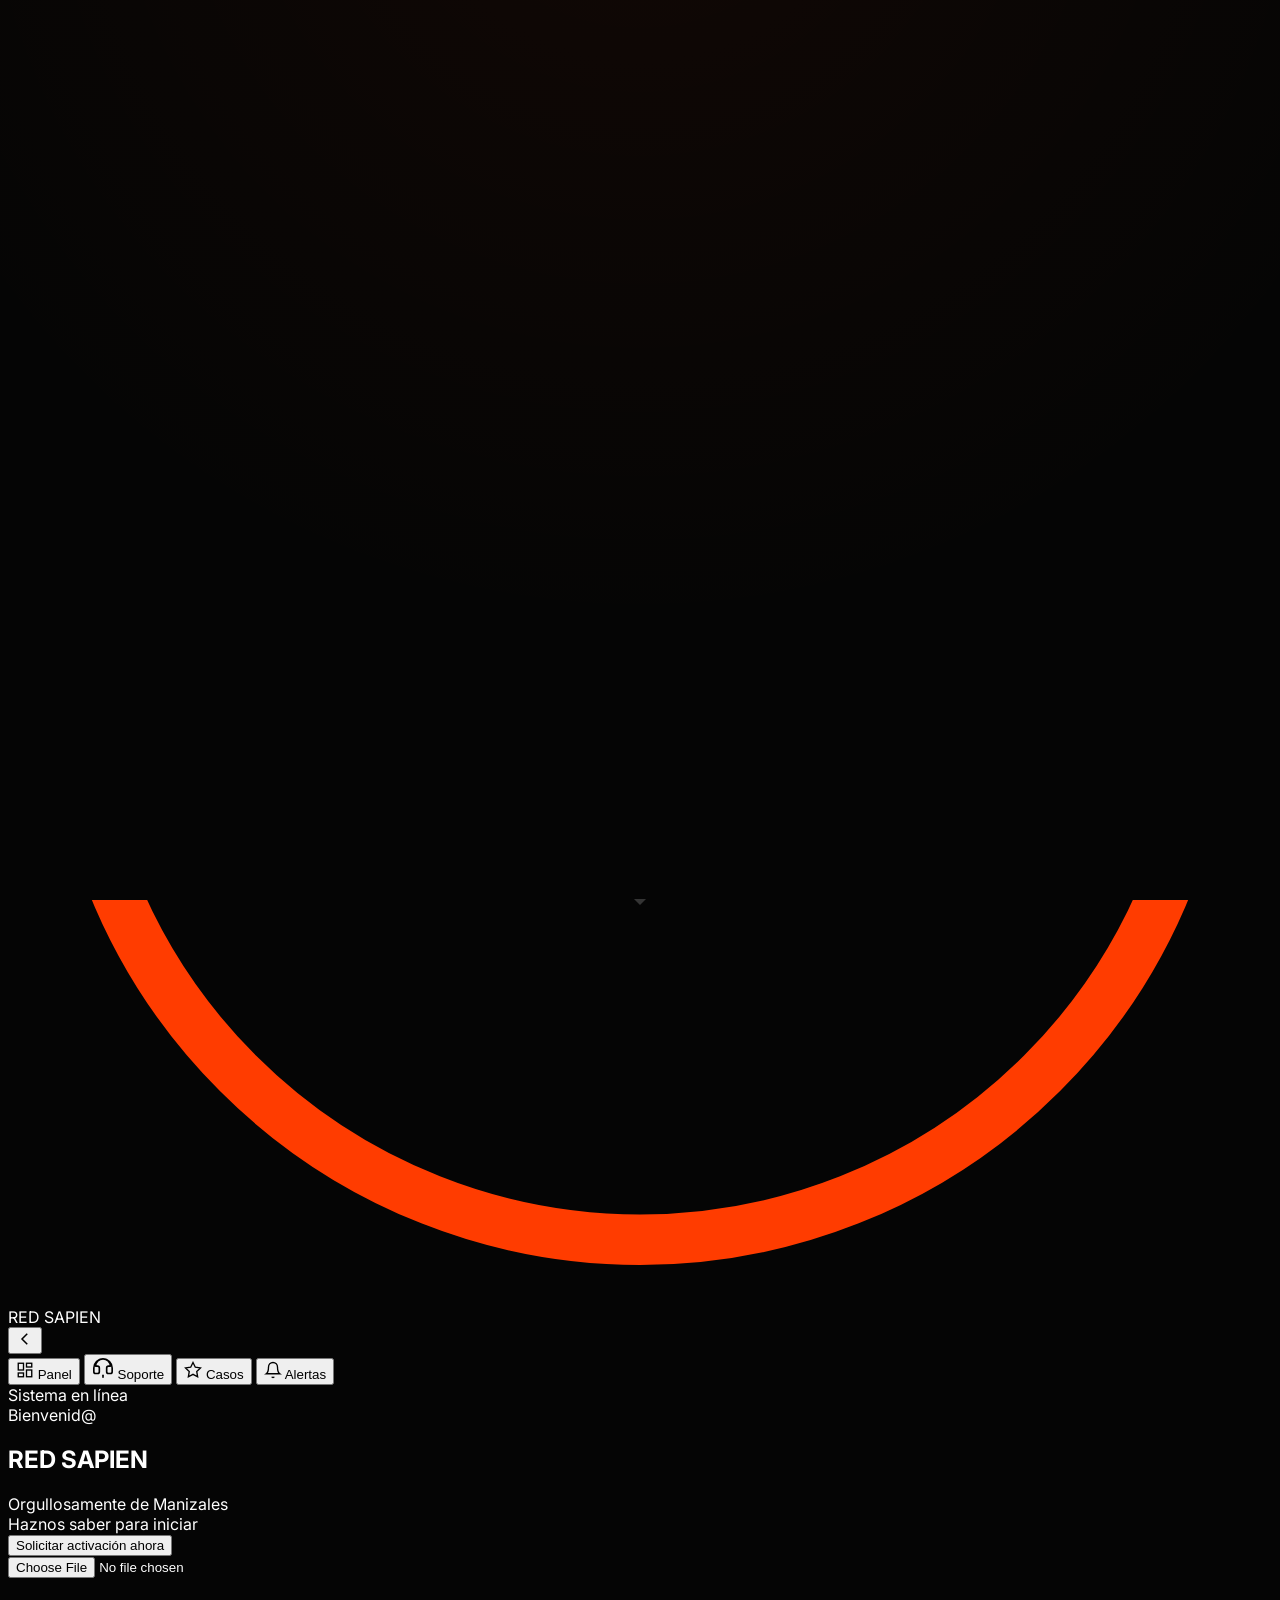
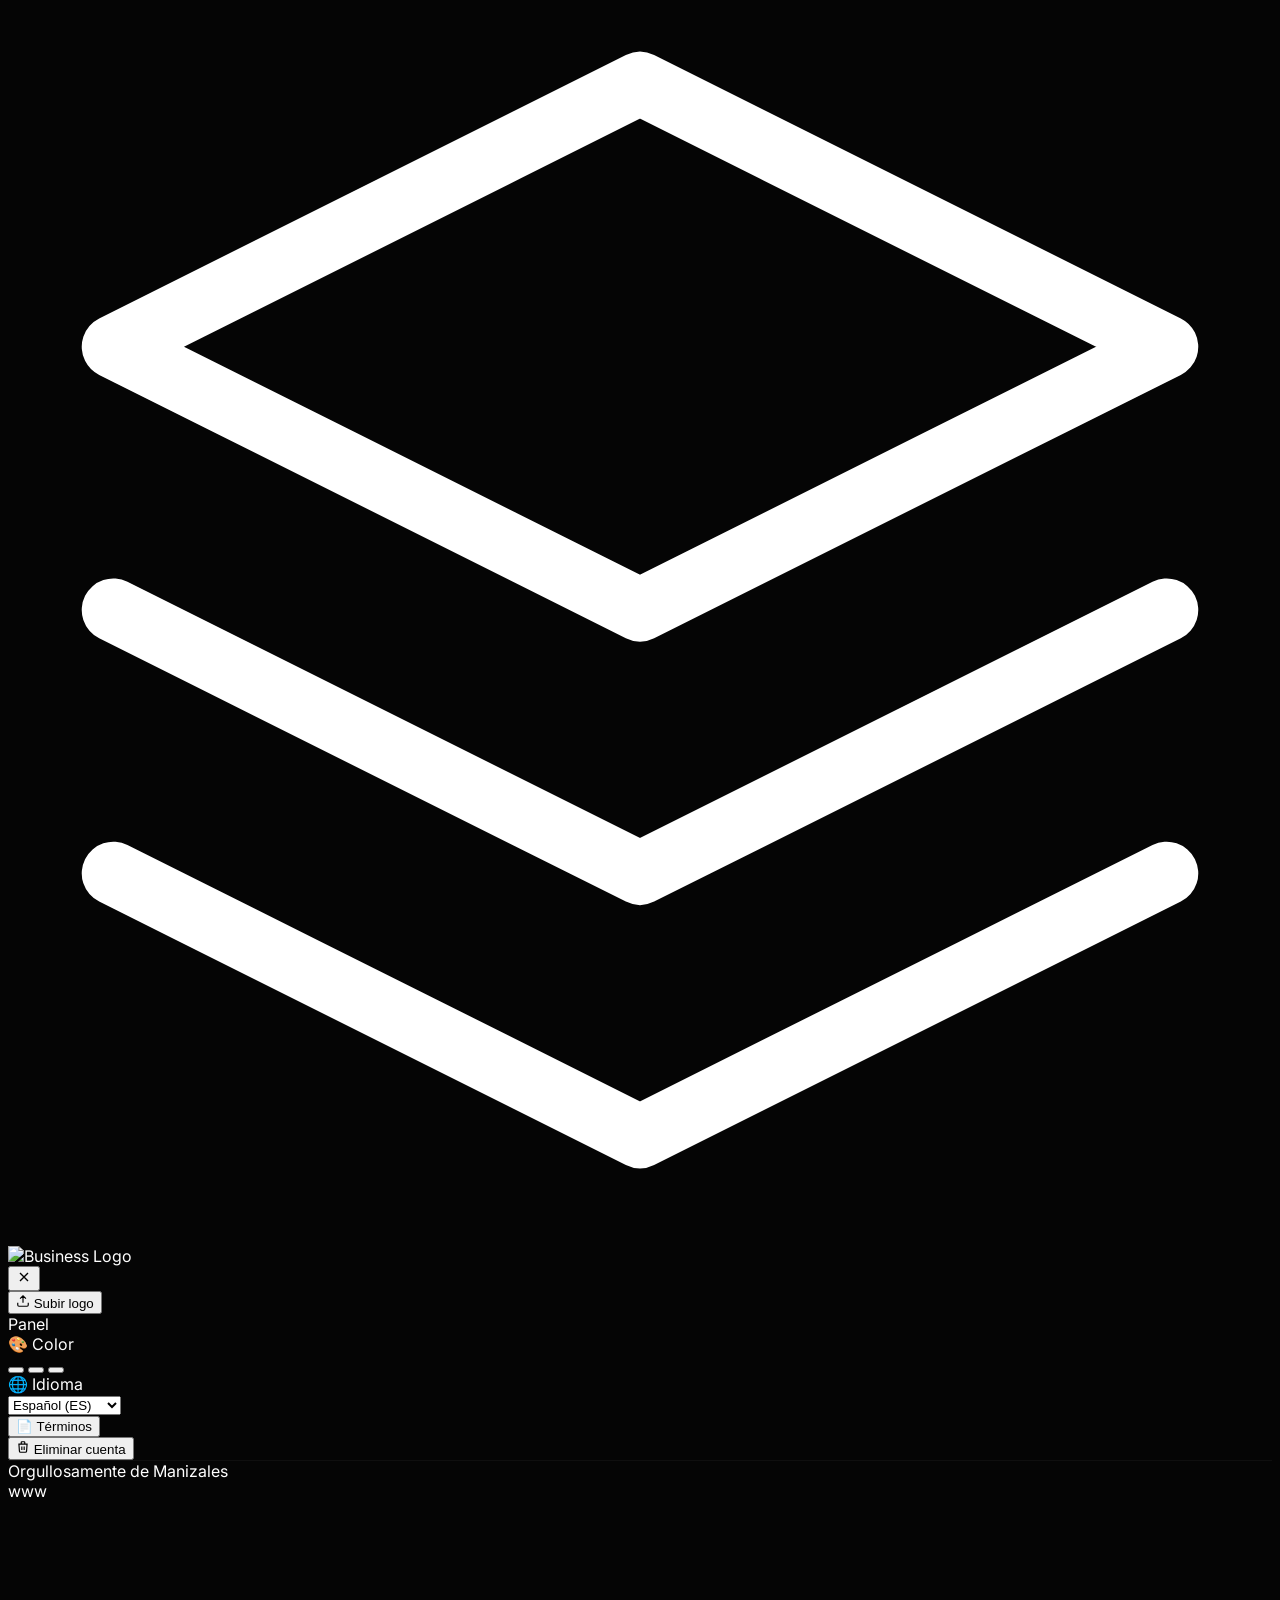
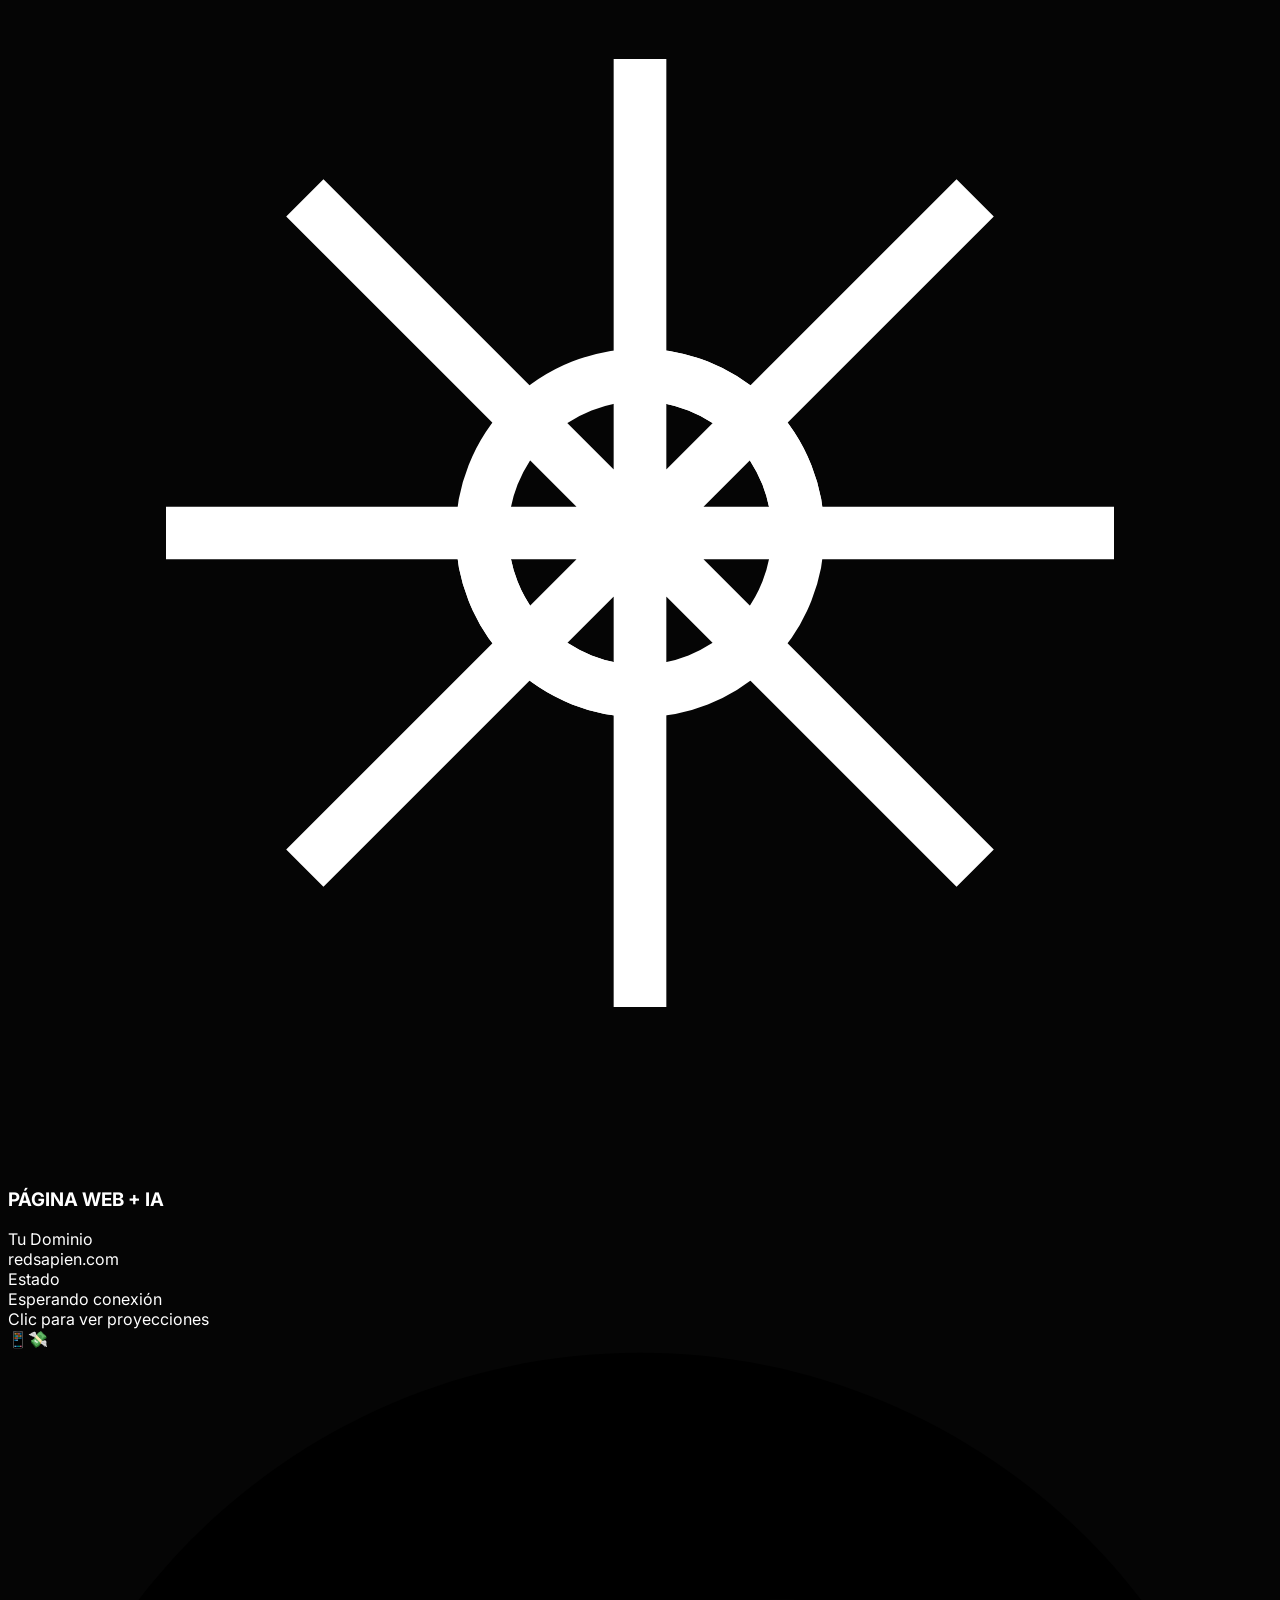
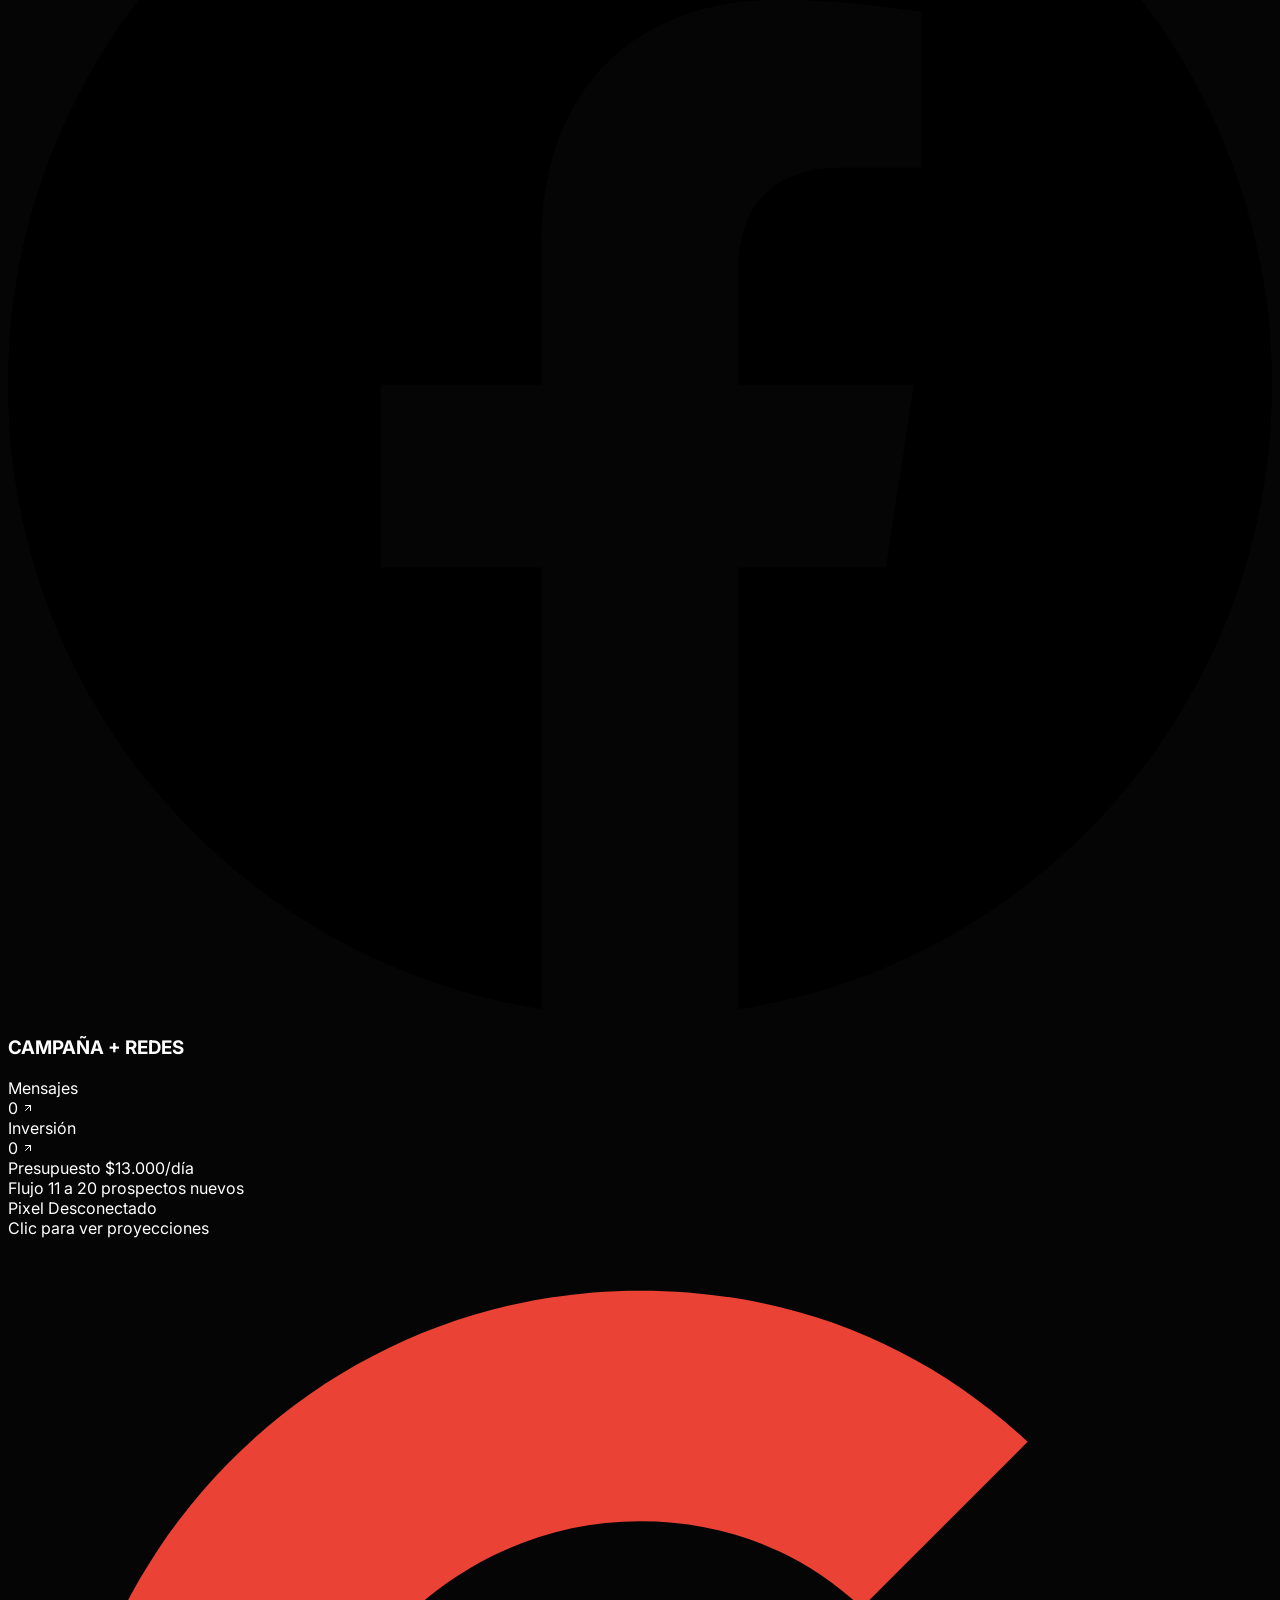
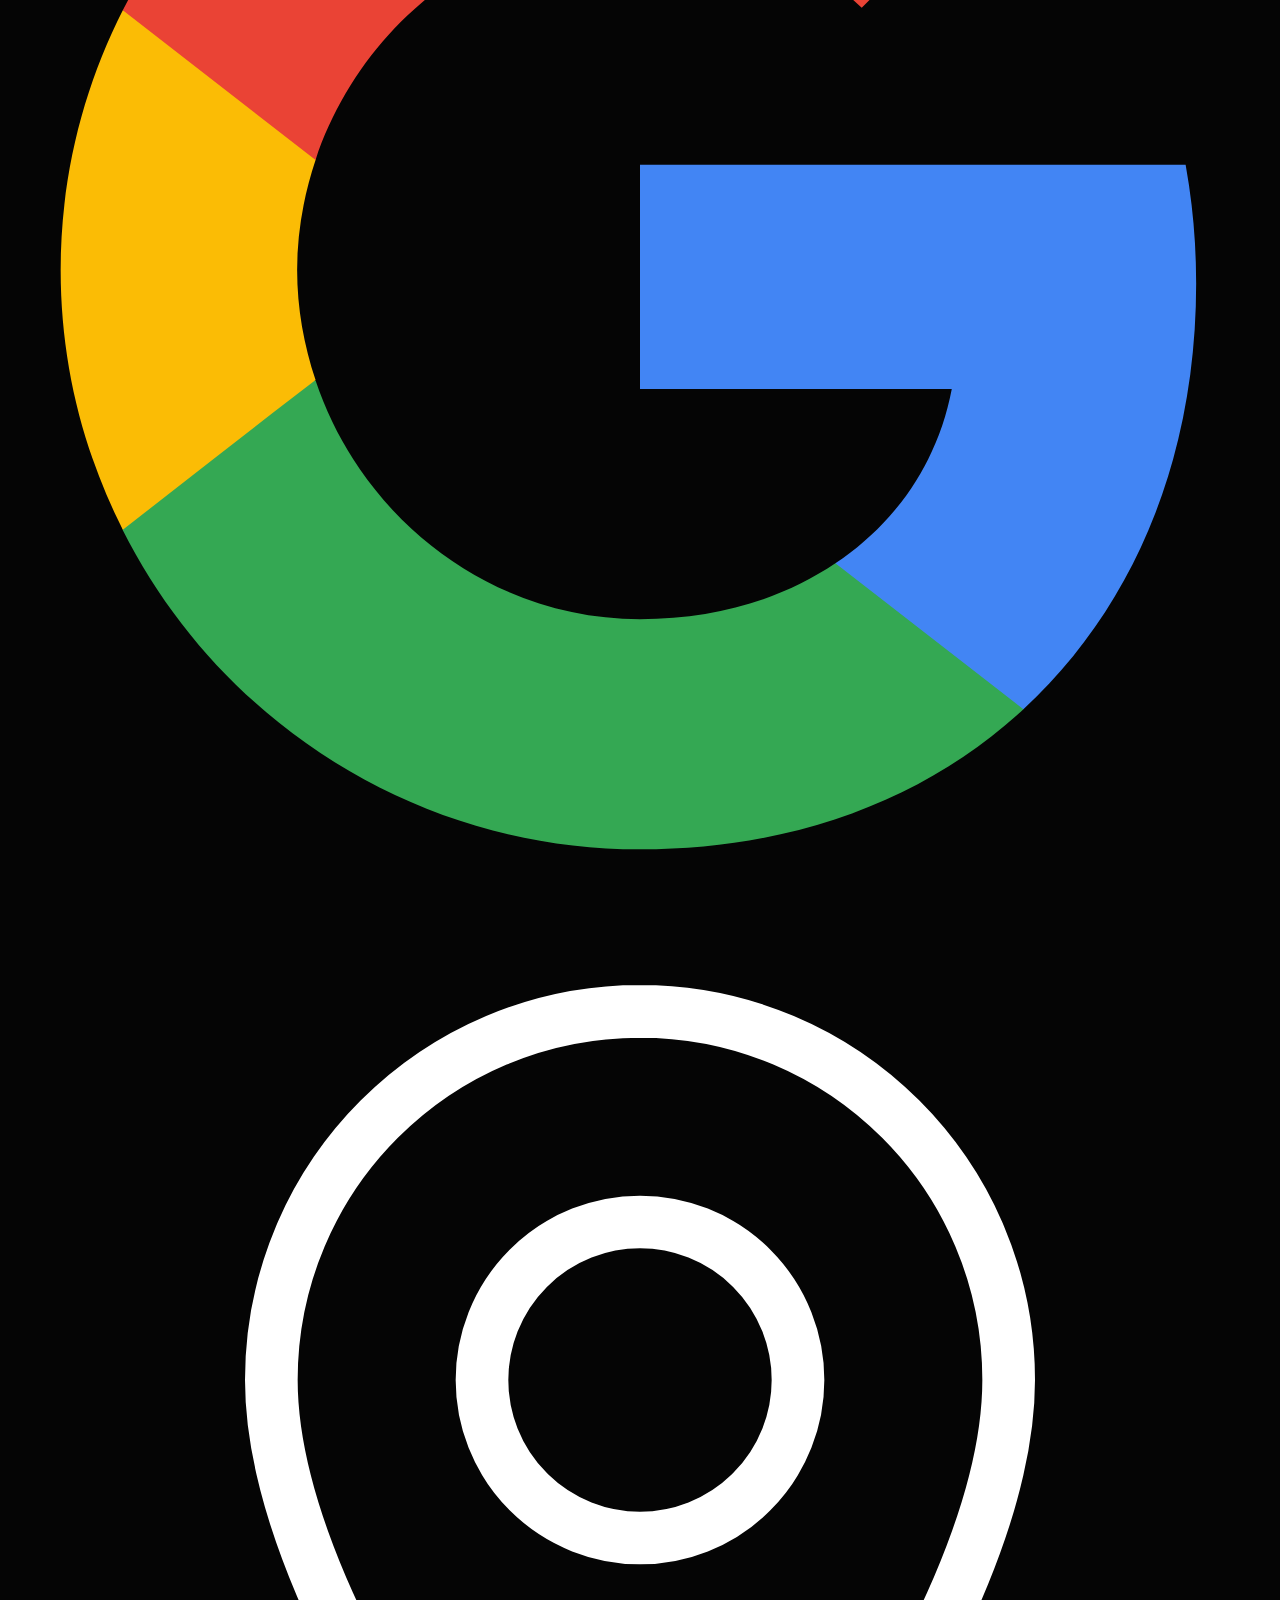
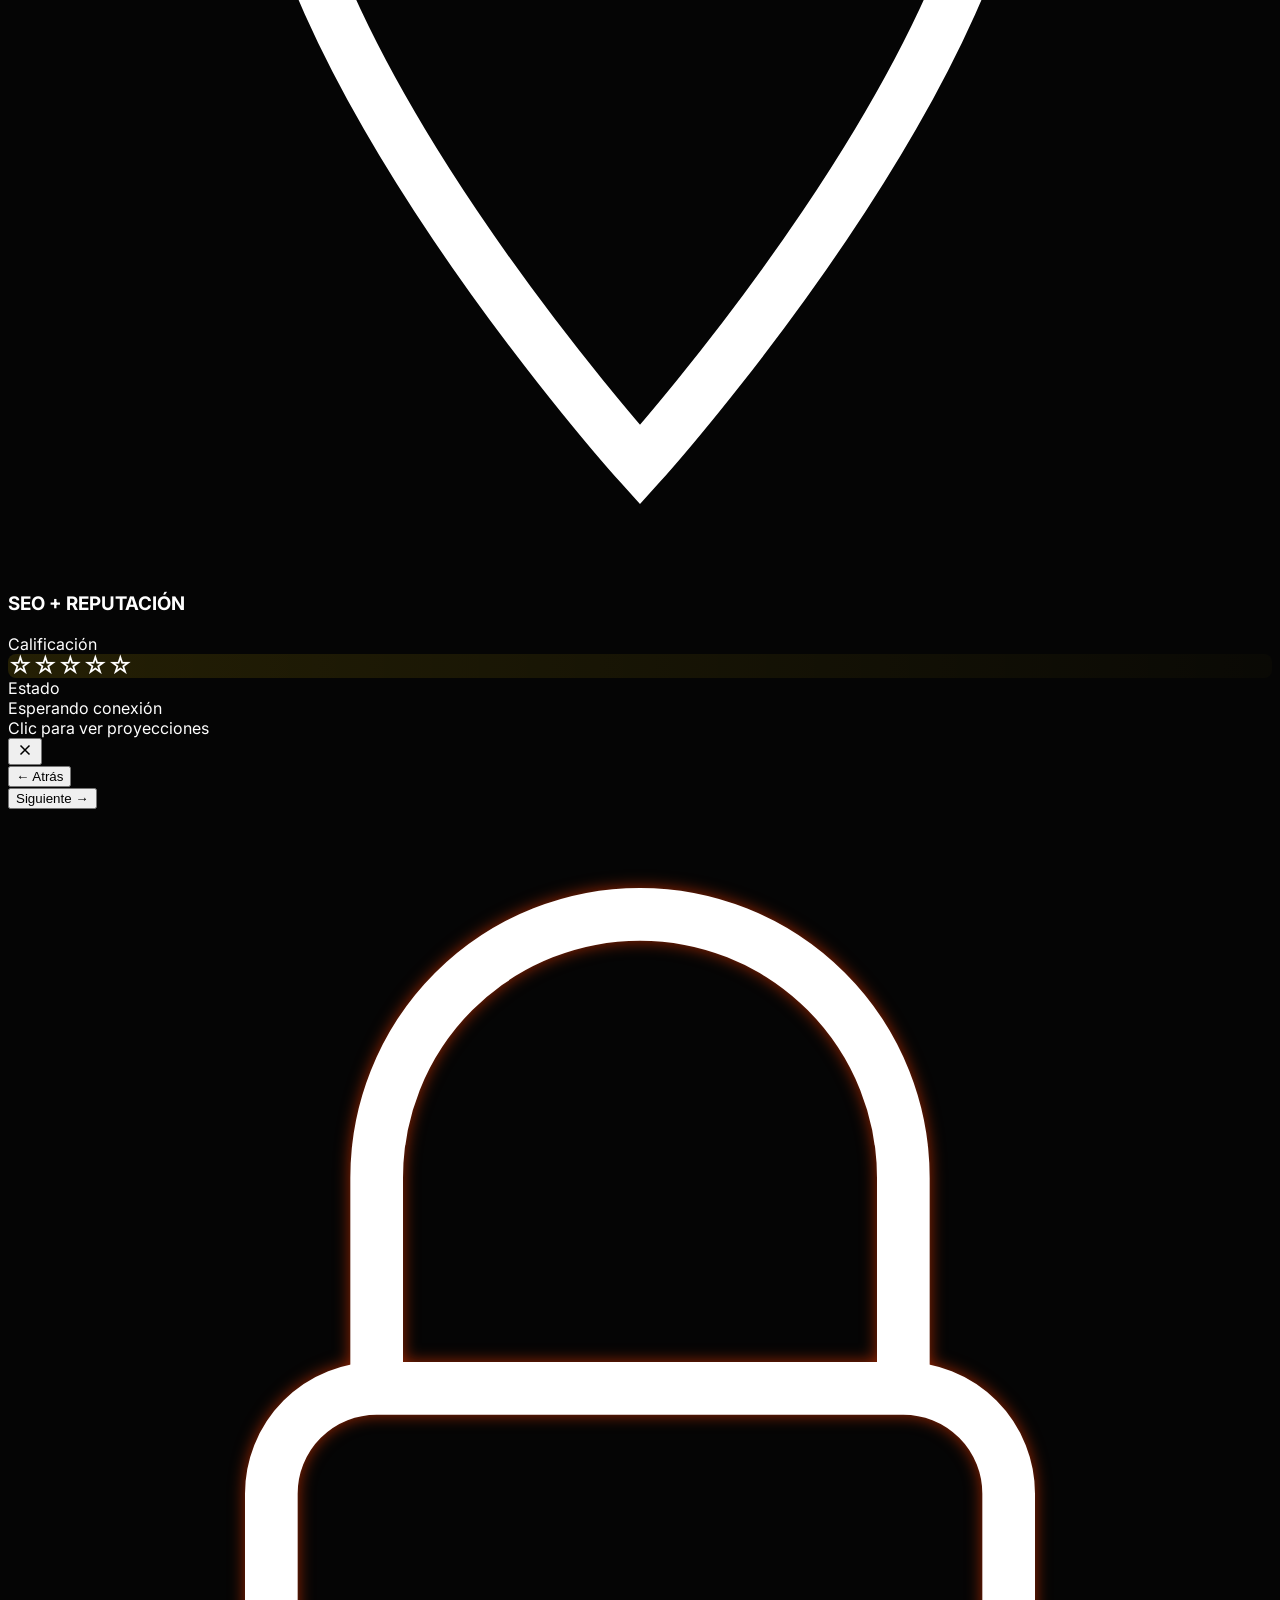
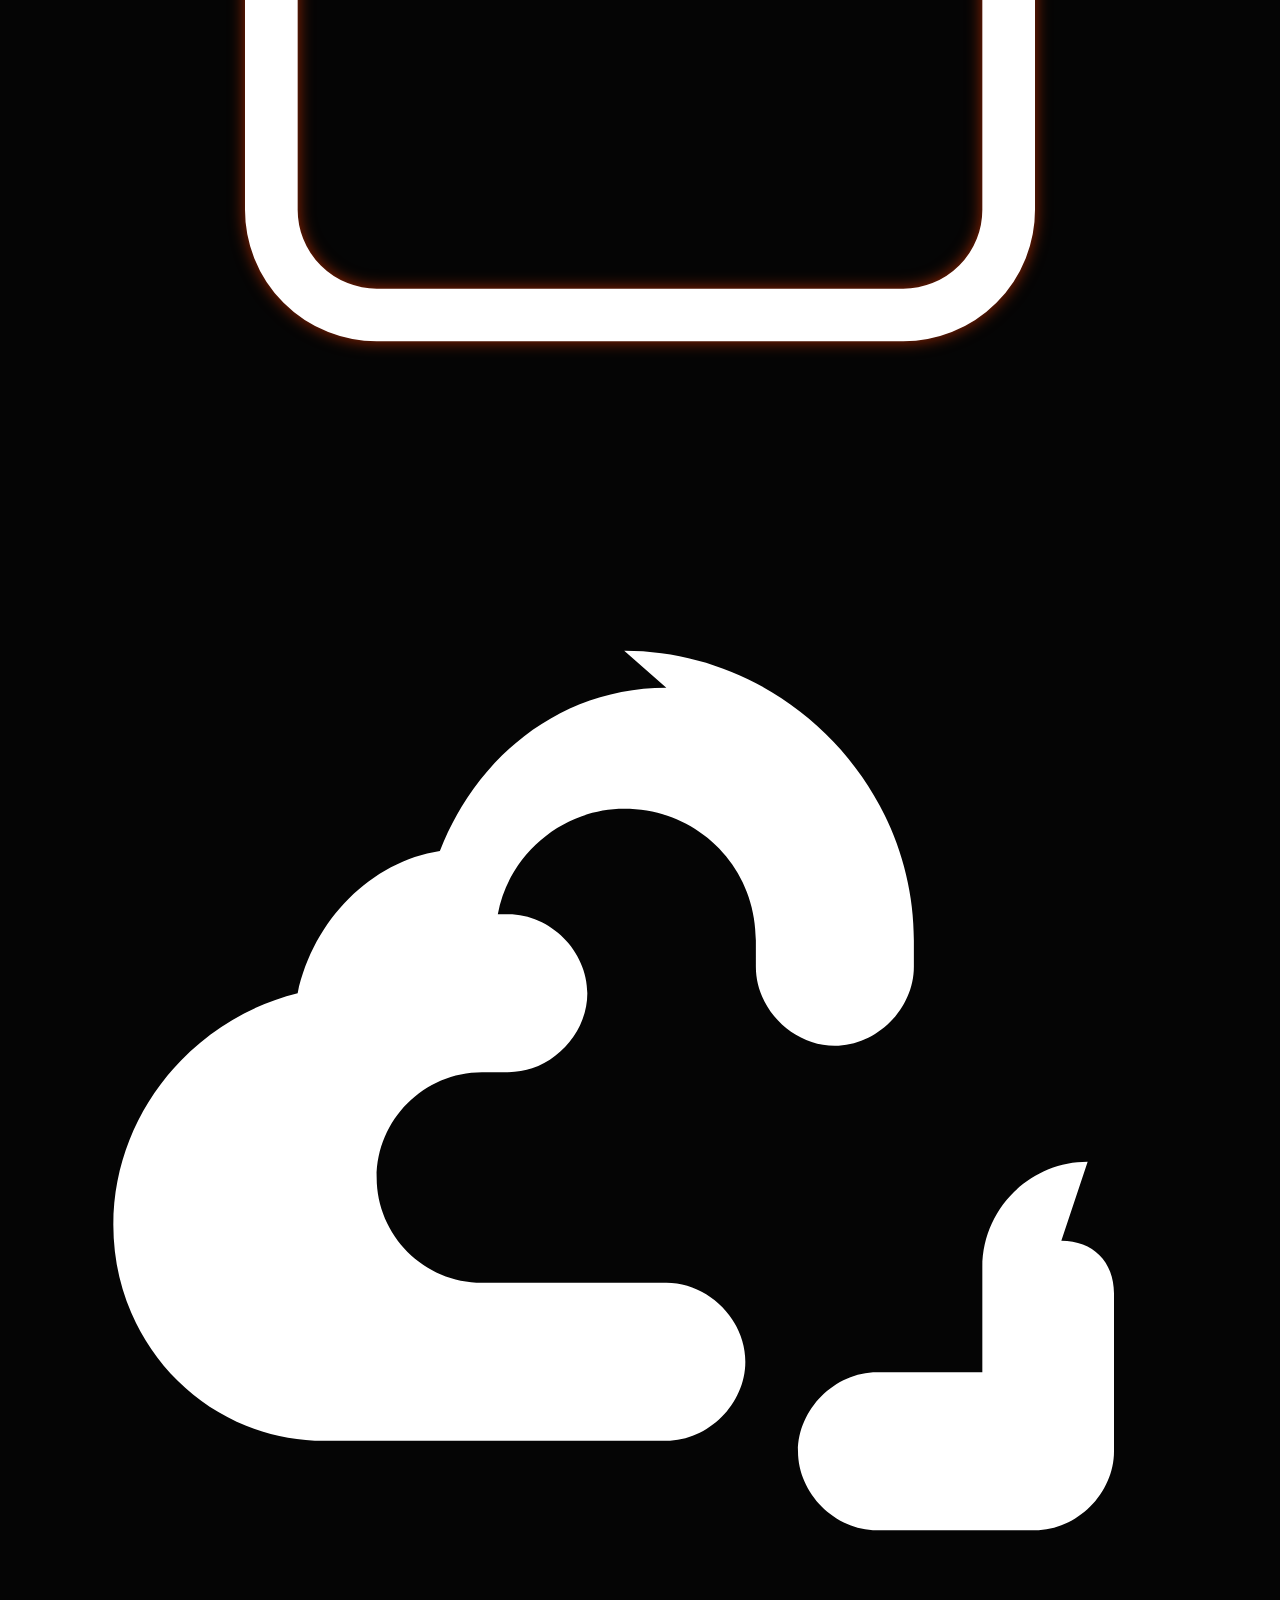
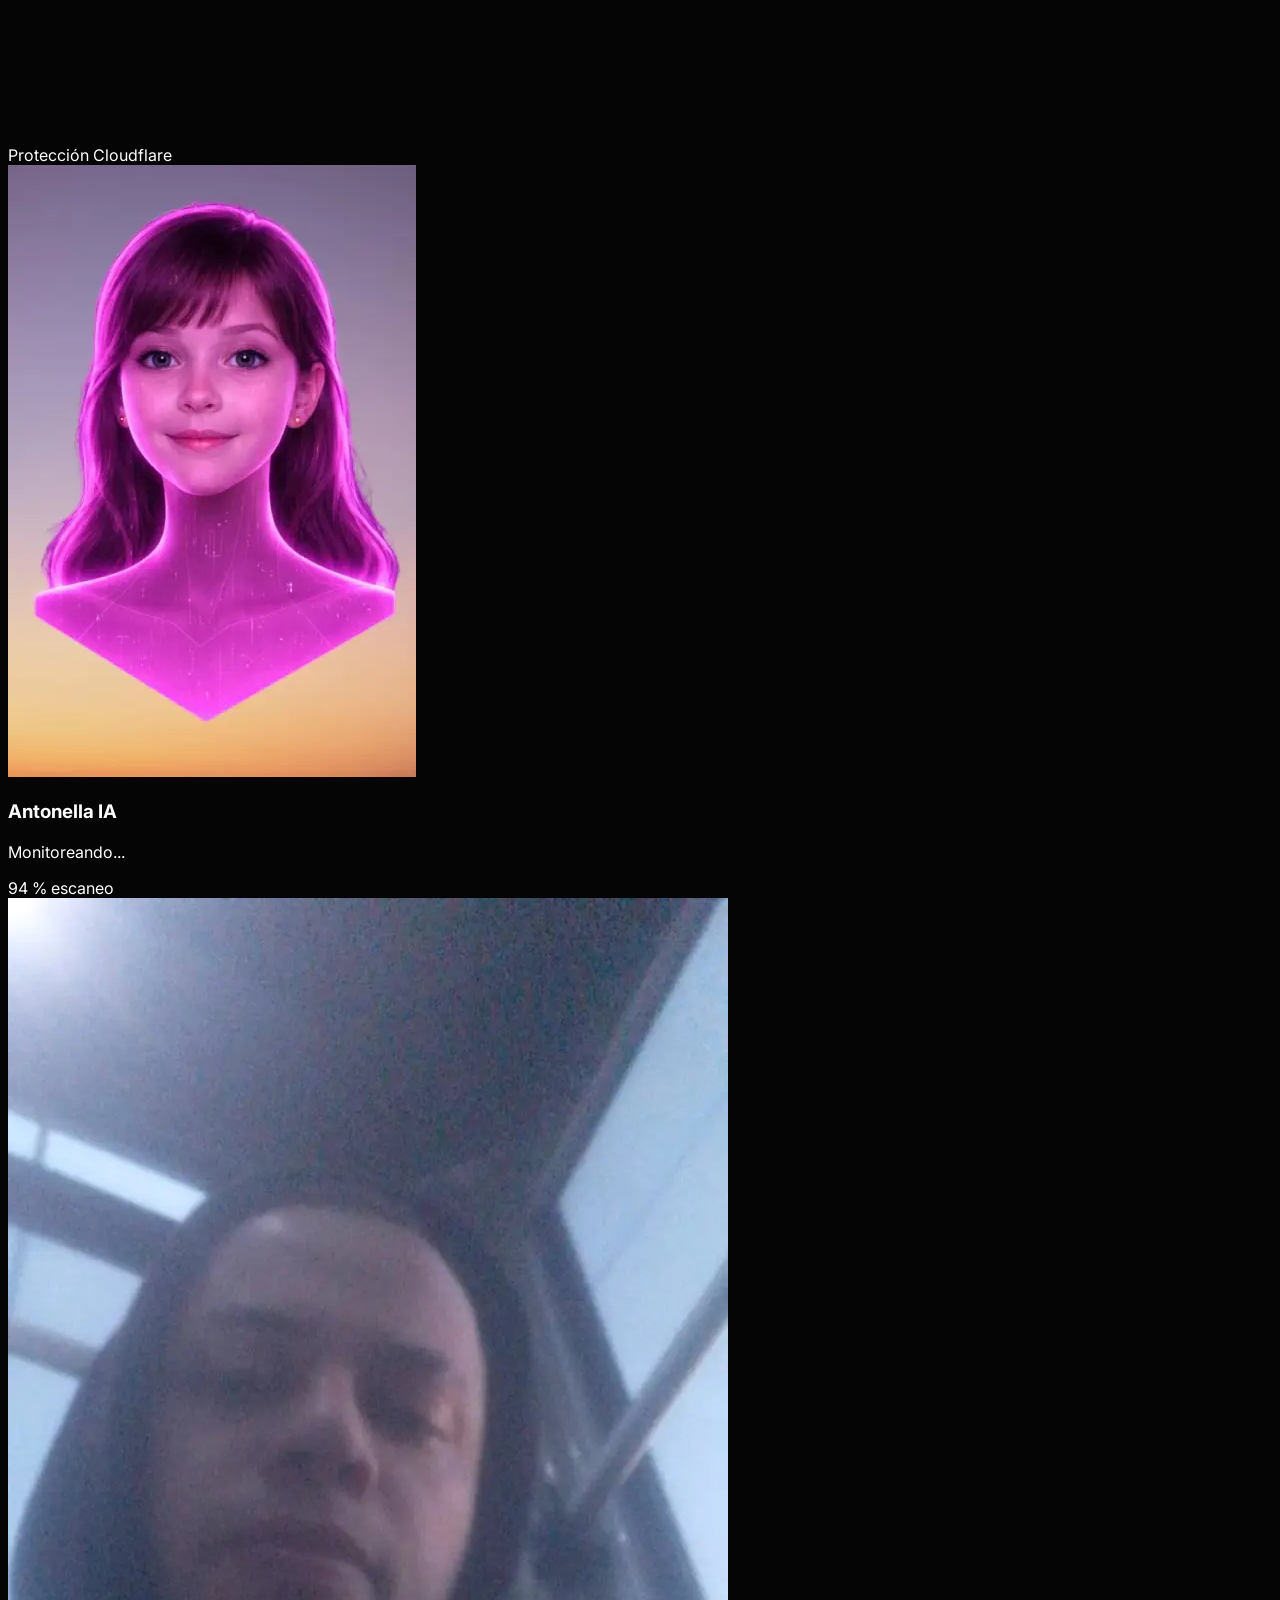
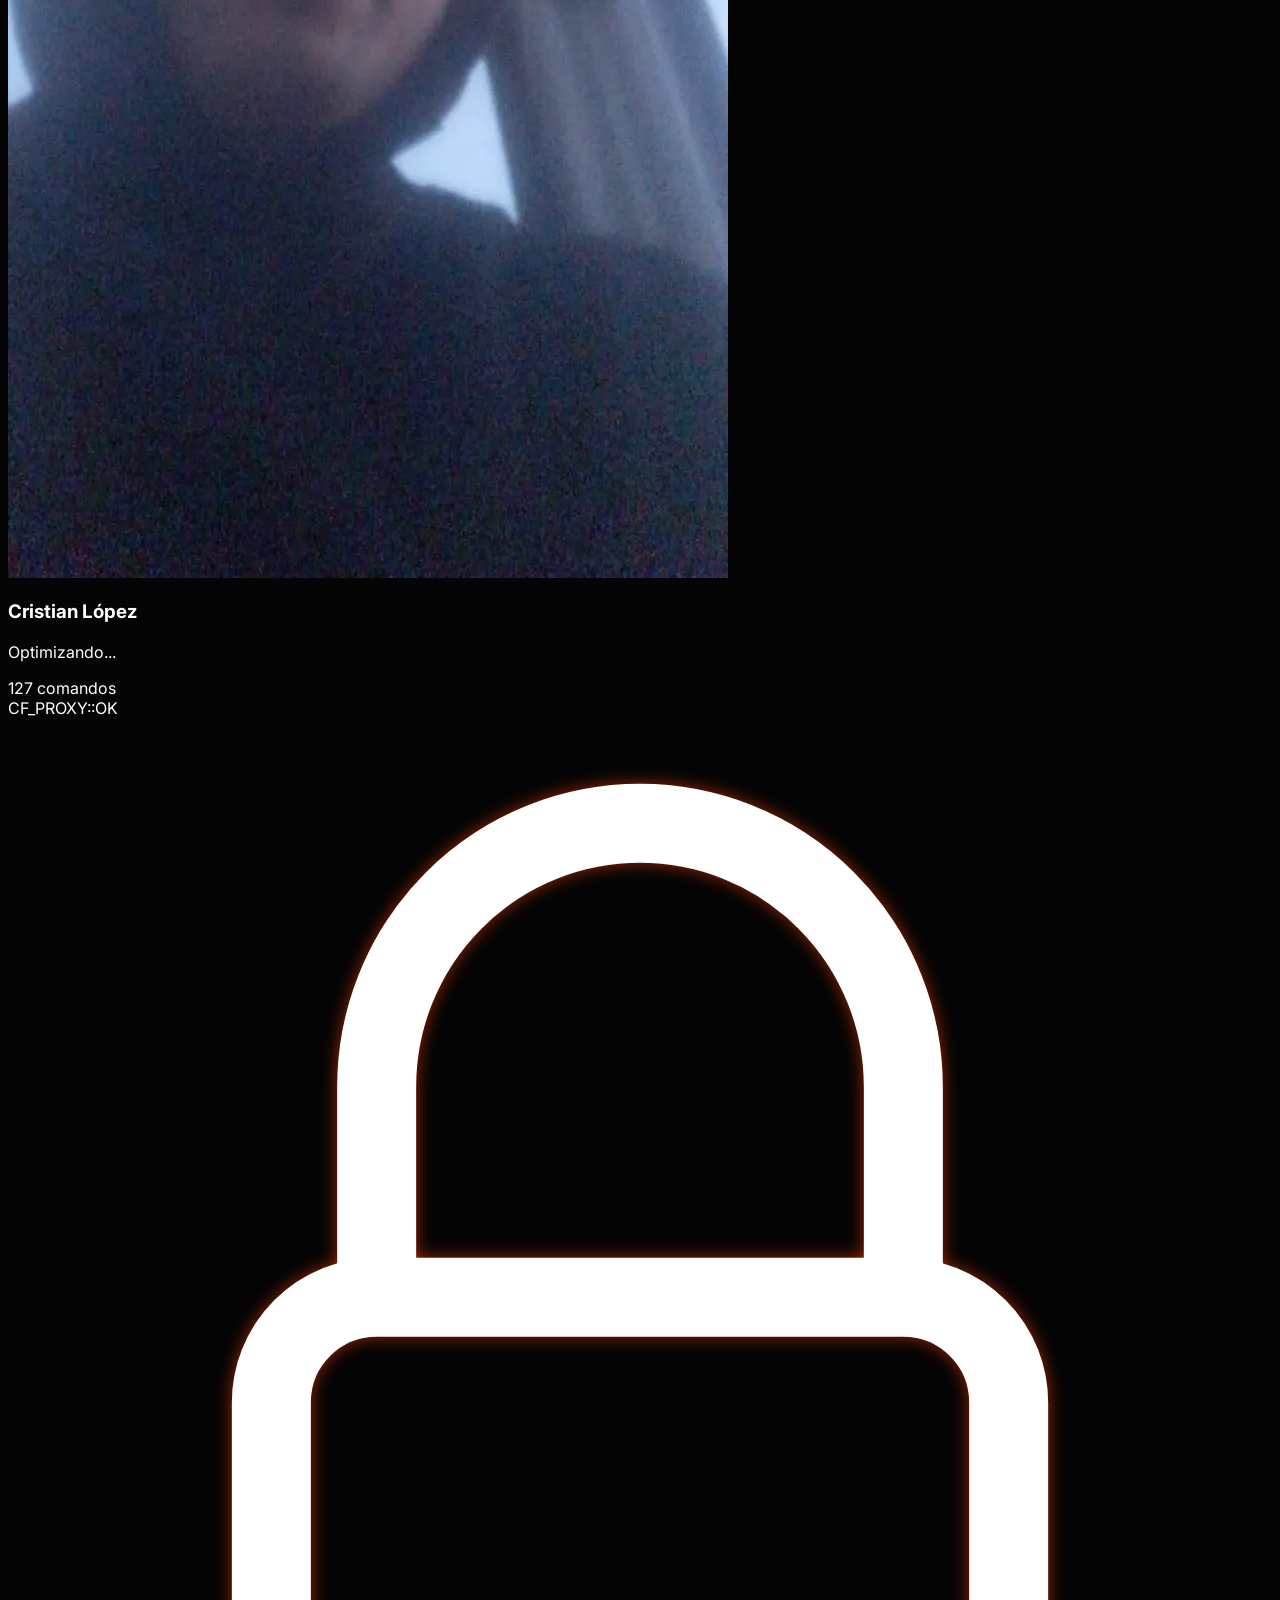
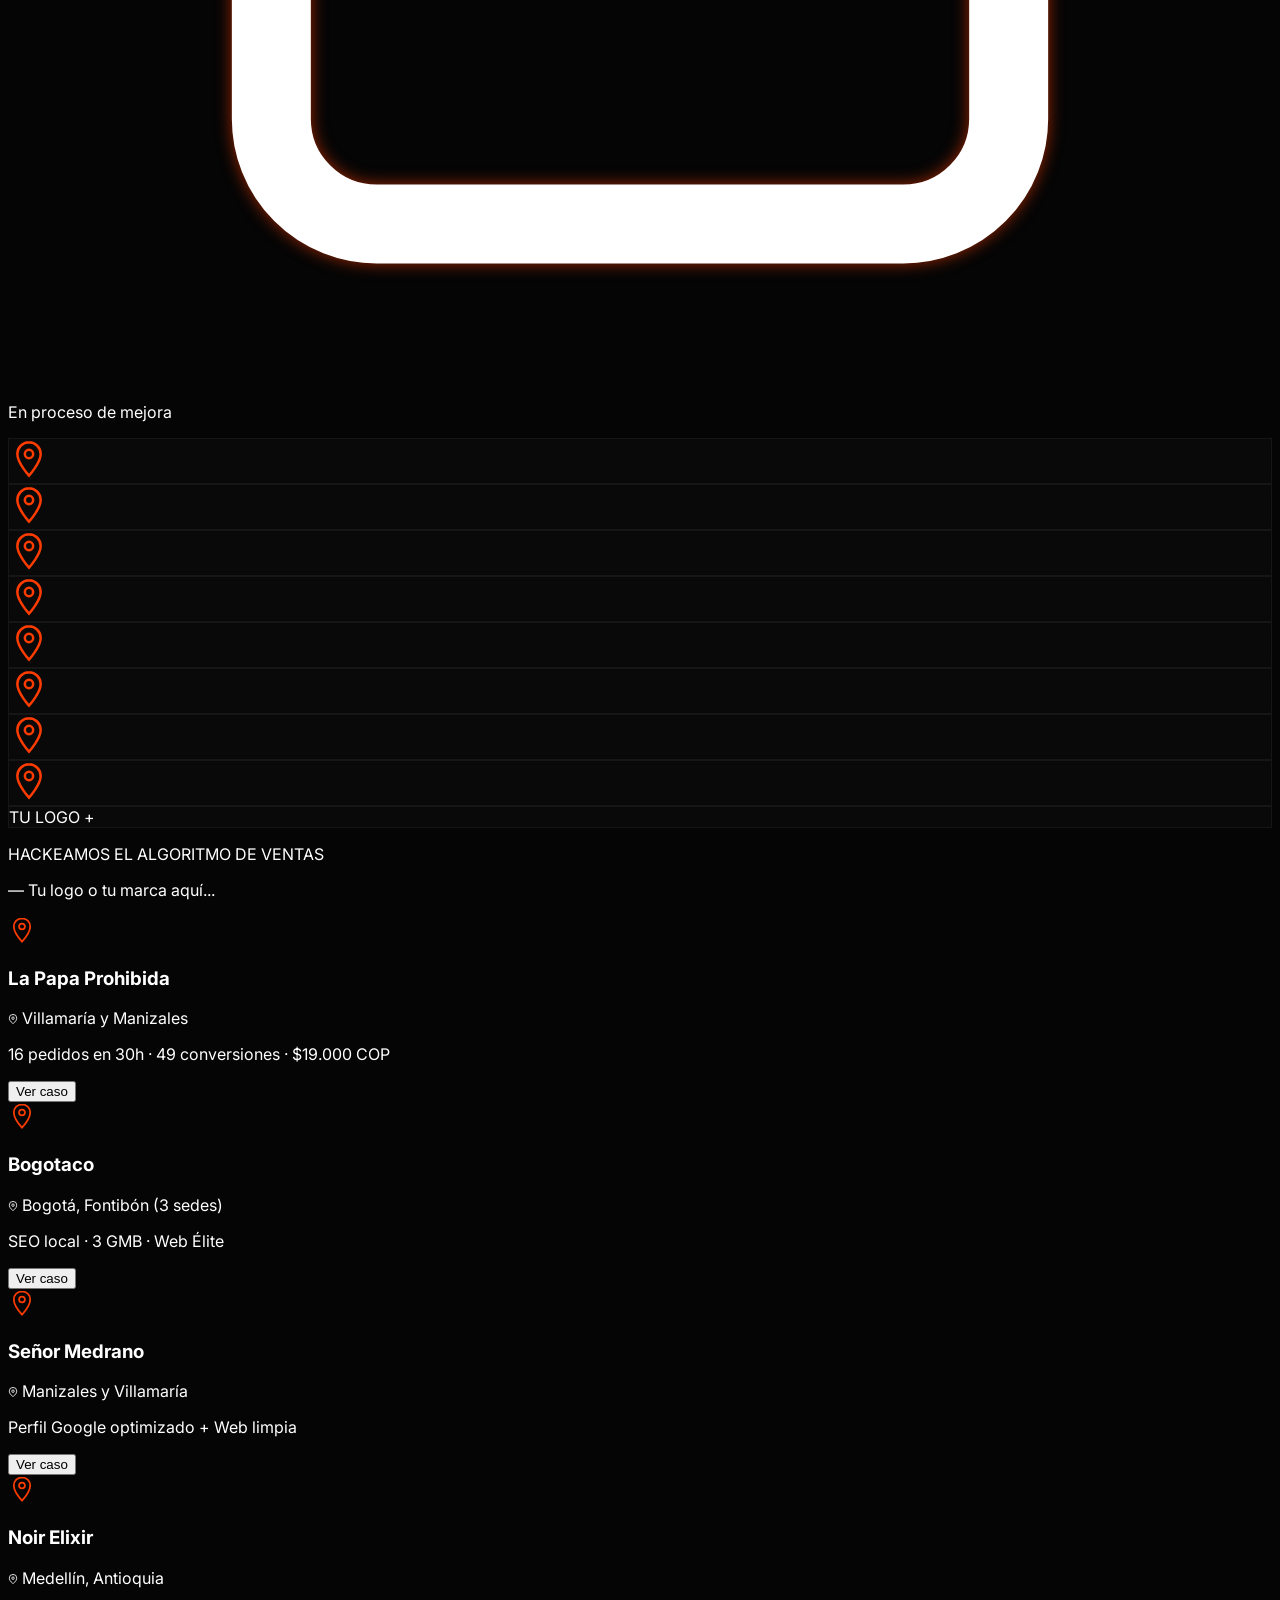
==== commit 4c5aeedc: "Descripción de los nuevos cambios en index.html" ====
--- a/dashboard/index.html
+++ b/dashboard/index.html
@@ -5,7 +5,7 @@
     <meta charset="UTF-8">
     <meta name="viewport" content="width=device-width, initial-scale=1.0, maximum-scale=1.0, user-scalable=no">
     <meta id="meta-theme" name="theme-color" content="#050505">
-    <title>Red Sapien | Terminal Operativa</title>
+    <title>Red Sapien | Panel de Control</title>
 
     <!-- Favicon dinámico SVG -->
     <link rel="icon" type="image/svg+xml" href="data:image/svg+xml,%3Csvg xmlns='http://www.w3.org/2000/svg' viewBox='0 0 100 100'%3E%3Ccircle cx='50' cy='50' r='45' fill='%23050505' stroke='%23FF3C00' stroke-width='4'/%3E%3Ctext x='50%25' y='55%25' dominant-baseline='middle' text-anchor='middle' font-family='Arial' font-weight='bold' font-size='40' fill='%23FF3C00'%3ERS%3C/text%3E%3C/svg%3E">
@@ -750,7 +750,7 @@
             <div id="step-3" class="onboarding-step">
                 <h2 class="onboarding-title">¿En qué ciudad operas?</h2>
                 <p class="onboarding-sub">Selecciona tu ciudad principal para activar la ubicación.</p>
-                <input id="city-search-input" type="text" placeholder="Buscar ciudad..." class="city-search-input">
+                <input id="city-search-input" type="text" placeholder="Buscar..." class="city-search-input">
                 <div id="city-options-container" class="city-options">
                     <!-- Opciones inyectadas por JS -->
                 </div>
@@ -763,7 +763,7 @@
                 <p class="onboarding-sub">Ingresa el número de contacto de tu negocio.</p>
                 <div class="phone-input-wrapper">
                     <span class="country-code">+57</span>
-                    <input id="input-phone" type="tel" placeholder="300 000 0000" pattern="[0-9]{10}">
+                    <input id="input-phone" type="tel" placeholder="Tu número" pattern="[0-9]{10}">
                 </div>
                 <div id="phone-error" class="text-red-500 text-xs mt-2 hidden">Ingresa un número válido de 10 dígitos.</div>
             </div>
@@ -814,17 +814,17 @@
             </button>
             <button onclick="switchWorkspaceView('casos')" class="sidebar-tab-link w-full flex items-center gap-3.5 px-4 py-3.5 rounded-xl text-xs font-bold uppercase tracking-wider transition-all text-gray-500 hover:text-white hover:bg-white/5 border border-transparent group" data-mod="casos" title="Ir a Casos de Éxito">
                 <svg width="18" height="18" fill="none" stroke="currentColor" stroke-width="1.8" viewBox="0 0 24 24" class="group-hover:scale-110 transition-transform"><path d="M12 2l3.09 6.26L22 9.27l-5 4.87 1.18 6.88L12 17.77l-6.18 3.25L7 14.14 2 9.27l6.91-1.01L12 2z"/></svg>
-                <span class="sidebar-text" data-i18n="nav_casos">Casos de Éxito</span>
+                <span class="sidebar-text" data-i18n="nav_casos">Casos</span>
             </button>
             <button onclick="switchWorkspaceView('notificaciones')" class="sidebar-tab-link w-full flex items-center gap-3.5 px-4 py-3.5 rounded-xl text-xs font-bold uppercase tracking-wider transition-all text-gray-500 hover:text-white hover:bg-white/5 border border-transparent group relative" data-mod="notificaciones" title="Ir a Notificaciones">
                 <svg width="18" height="18" fill="none" stroke="currentColor" stroke-width="1.8" viewBox="0 0 24 24" class="group-hover:scale-110 transition-transform"><path d="M18 8A6 6 0 0 0 6 8c0 7-3 9-3 9h18s-3-2-3-9"></path><path d="M13.73 21a2 2 0 0 1-3.46 0"></path></svg>
-                <span class="sidebar-text" data-i18n="nav_notificaciones">Notificaciones</span>
+                <span class="sidebar-text" data-i18n="nav_notificaciones">Alertas</span>
                 <span class="absolute right-4 w-1.5 h-1.5 rounded-full bg-green-500 led-green"></span>
             </button>
         </nav>
 
         <div class="p-5 border-t border-white/5 text-[10px] font-mono tracking-[0.2em] text-gray-600 text-center w-64">
-            <span data-i18n="footer_sys">SYS.NODE // ONLINE</span>
+            <span data-i18n="footer_sys">Sistema en línea</span>
         </div>
     </aside>
 
@@ -846,7 +846,7 @@
                         <div class="w-2 h-2 bg-green-500"></div>
                         <div class="w-2 h-2 bg-red-500"></div>
                     </div>
-                    <span class="text-xs font-mono tracking-wider text-gray-300" data-i18n="proud_manizales">Orgullosamente Manizaleñ@s</span>
+                    <span class="text-xs font-mono tracking-wider text-gray-300" data-i18n="proud_manizales">Orgullosamente de Manizales</span>
                 </div>
             </div>
 
@@ -854,11 +854,11 @@
                 <div id="desktop-cta-container" class="hidden lg:block relative transition-opacity duration-1000 opacity-0 w-64 flex justify-end">
                     <div id="cta-btn-wrapper-pc" class="relative group">
                         <div class="tooltip-activate absolute -top-10 left-1/2 -translate-x-1/2 bg-[#1A1A1A] border border-white/10 text-gray-300 text-xs font-mono tracking-wide px-3 py-1.5 rounded-lg whitespace-nowrap opacity-0 group-hover:opacity-100 transition-opacity duration-300 shadow-xl pointer-events-none" data-i18n="tooltip_activate">
-                            Activa tu ecosistema ahora
+                            Haznos saber para iniciar
                         </div>
                         <button id="activate-btn-pc" onclick="activateEcosystem()" class="flex items-center gap-2.5 px-6 py-3.5 bg-white text-black text-sm font-black uppercase tracking-widest rounded-full hover:bg-gray-200 transition-all active:scale-95 animate-pulse-activate border border-white/50">
                             <span class="w-2 h-2 rounded-full bg-green-500 led-green"></span>
-                            <span data-i18n="btn_activate">Pedir ahora la activación</span>
+                            <span data-i18n="btn_activate">Solicitar activación ahora</span>
                         </button>
                     </div>
                 </div>
@@ -883,12 +883,12 @@
                         <div class="p-1 mb-2 border-b border-white/5 pb-2">
                             <button onclick="triggerManualAvatarClick(event)" id="dropdown-logo-trigger" class="w-full flex items-center justify-center gap-2.5 bg-white/5 hover:bg-white/10 text-white text-sm uppercase tracking-wider font-bold py-2.5 rounded-xl transition-colors border border-white/5">
                                 <svg width="14" height="14" fill="none" stroke="currentColor" stroke-width="2" viewBox="0 0 24 24"><path d="M21 15v4a2 2 0 0 1-2 2H5a2 2 0 0 1-2-2v-4M17 8l-5-5-5 5M12 3v12"/></svg>
-                                <span id="dropdown-logo-text" data-i18n="upload_logo">Subir Logo del Negocio</span>
+                                <span id="dropdown-logo-text" data-i18n="upload_logo">Subir logo</span>
                             </button>
                         </div>
-                        <div class="px-2 py-1 mb-1"><span class="text-xs uppercase font-bold text-gray-300 tracking-wider font-mono" data-i18n="panel_global">Panel Global</span></div>
+                        <div class="px-2 py-1 mb-1"><span class="text-xs uppercase font-bold text-gray-300 tracking-wider font-mono" data-i18n="panel_global">Panel</span></div>
                         <div class="p-2 hover:bg-white/5 rounded-xl transition-colors">
-                            <div class="text-sm font-bold text-gray-300 mb-2 tracking-wider flex items-center gap-1.5" data-i18n="accent_color">🎨 Color de Acento</div>
+                            <div class="text-sm font-bold text-gray-300 mb-2 tracking-wider flex items-center gap-1.5" data-i18n="accent_color">🎨 Color</div>
                             <div class="flex items-center gap-3 px-1">
                                 <button onclick="changeGlobalNeonPalette('#FF3C00', 'rgba(255,60,0,0.1)', 'rgba(255,60,0,0.15)', this)" class="w-5 h-5 rounded-full bg-[#FF3C00] border-[2px] border-white scale-110 shadow-[0_0_10px_rgba(255,60,0,0.3)]" title="Rojo"></button>
                                 <button onclick="changeGlobalNeonPalette('#00ffcc', 'rgba(0,255,204,0.1)', 'rgba(0,255,204,0.15)', this)" class="w-5 h-5 rounded-full bg-[#00ffcc] border border-transparent" title="Cian"></button>
@@ -896,7 +896,7 @@
                             </div>
                         </div>
                         <div class="p-2 hover:bg-white/5 rounded-xl transition-colors mt-1">
-                            <div class="text-sm font-bold text-gray-300 mb-2 tracking-wider flex items-center gap-1.5" data-i18n="language">🌐 Idioma Preferido</div>
+                            <div class="text-sm font-bold text-gray-300 mb-2 tracking-wider flex items-center gap-1.5" data-i18n="language">🌐 Idioma</div>
                             <select id="lang-menu-select" class="w-full bg-[#050505] border border-white/10 rounded-lg px-3 py-2 text-sm tracking-wide text-white focus:outline-none focus:border-[var(--accent-color)] font-semibold cursor-pointer">
                                 <option value="es">Español (ES)</option>
                                 <option value="en">English (EN)</option>
@@ -904,11 +904,11 @@
                             </select>
                         </div>
                         <button onclick="toggleTermsModal(true)" class="w-full text-left px-3 py-2.5 rounded-xl text-sm font-semibold text-gray-300 hover:bg-white/5 flex items-center gap-2 mt-2 transition-colors">
-                            📄 <span data-i18n="terms">Términos de Uso</span>
+                            📄 <span data-i18n="terms">Términos</span>
                         </button>
                         <div class="border-t border-white/5 mt-3 pt-2">
                             <button onclick="executeDataPurge()" class="w-full text-left px-3 py-2.5 rounded-xl text-sm font-bold text-red-500 hover:bg-red-500/10 flex items-center gap-2 transition-colors">
-                                <svg width="14" height="14" fill="none" stroke="currentColor" stroke-width="2" viewBox="0 0 24 24"><path d="M19 7l-.867 12.142A2 2 0 0 1 16.138 21H7.862a2 2 0 0 1-1.995-1.858L5 7m5 4v6m4-6v6m1-10V4a1 1 0 0 0-1-1h-4a1 1 0 0 0-1 1v3M4 7h16"/></svg> <span data-i18n="delete_account">Eliminar cuenta y datos</span>
+                                <svg width="14" height="14" fill="none" stroke="currentColor" stroke-width="2" viewBox="0 0 24 24"><path d="M19 7l-.867 12.142A2 2 0 0 1 16.138 21H7.862a2 2 0 0 1-1.995-1.858L5 7m5 4v6m4-6v6m1-10V4a1 1 0 0 0-1-1h-4a1 1 0 0 0-1 1v3M4 7h16"/></svg> <span data-i18n="delete_account">Eliminar cuenta</span>
                             </button>
                         </div>
                     </div>
@@ -926,7 +926,7 @@
                             <div class="w-2 h-2 bg-green-500"></div>
                             <div class="w-2 h-2 bg-red-500"></div>
                         </div>
-                        <span class="text-xs font-mono tracking-wider text-gray-300" data-i18n="proud_manizales">Orgullosamente Manizaleñ@s</span>
+                        <span class="text-xs font-mono tracking-wider text-gray-300" data-i18n="proud_manizales">Orgullosamente de Manizales</span>
                     </div>
 
                     <div class="relative grid grid-cols-1 lg:grid-cols-3 gap-6 lg:gap-8 items-stretch px-2 md:px-0">
@@ -942,23 +942,23 @@
                                     <div class="w-10 h-10 rounded-xl bg-white/5 flex items-center justify-center border border-white/10 text-[var(--accent-color)]">
                                         <svg class="w-6 h-6" fill="none" stroke="currentColor" viewBox="0 0 24 24"><path d="M3 12h18M12 3v18M5.636 5.636l12.728 12.728M5.636 18.364L18.364 5.636" stroke="currentColor"/><circle cx="12" cy="12" r="3" stroke="currentColor"/><path d="M12 9a3 3 0 0 1 3 3" stroke="currentColor"/><path d="M12 15a3 3 0 0 1-3-3" stroke="currentColor"/></svg>
                                     </div>
-                                    <h3 class="text-base font-display font-bold text-white uppercase tracking-tight leading-snug" data-i18n="card1_title">WEB + IA</h3>
+                                    <h3 class="text-base font-display font-bold text-white uppercase tracking-tight leading-snug" data-i18n="card1_title">PÁGINA WEB + IA</h3>
                                 </div>
                                 <div class="space-y-4">
                                     <div>
-                                        <span class="text-xs text-gray-300 tracking-wider font-sans font-medium" data-i18n="hosting_label">Hosting + dominio de por vida gratis</span>
+                                        <span class="text-xs text-gray-300 tracking-wider font-sans font-medium" data-i18n="hosting_label">Tu Dominio</span>
                                         <div class="bg-black border border-white/20 p-2.5 rounded-lg text-green-400 font-mono tracking-widest w-full mt-1 text-sm truncate" id="dynamic-domain">redsapien.com</div>
                                     </div>
                                     <div class="pt-2">
-                                        <span class="text-xs text-gray-300 tracking-wider font-sans font-medium" data-i18n="status_label">Estado operativo</span>
+                                        <span class="text-xs text-gray-300 tracking-wider font-sans font-medium" data-i18n="status_label">Estado</span>
                                         <div class="flex items-center gap-2 mt-1">
                                             <span class="relative flex h-3 w-3"><span class="absolute inline-flex h-full w-full rounded-full bg-amber-400 opacity-75 led-pulse"></span><span class="relative inline-flex rounded-full h-3 w-3 bg-amber-500"></span></span>
-                                            <span class="text-amber-400 text-xs font-mono font-bold tracking-wide" data-i18n="status_pending_deploy">Pendiente de despliegue</span>
+                                            <span class="text-amber-400 text-xs font-mono font-bold tracking-wide" data-i18n="status_pending_deploy">Esperando conexión</span>
                                         </div>
                                     </div>
                                 </div>
                             </div>
-                            <div class="mt-6 text-right text-xs font-mono text-gray-300 border-t border-white/10 pt-3" data-i18n="click_telemetry">Haz clic para telemetría avanzada</div>
+                            <div class="mt-6 text-right text-xs font-mono text-gray-300 border-t border-white/10 pt-3" data-i18n="click_telemetry">Clic para ver proyecciones</div>
                         </div>
 
                         <!-- Tarjeta 2: REDES Y CAMPAÑA -->
@@ -970,11 +970,11 @@
                                     <div class="w-10 h-10 rounded-xl bg-white/5 flex items-center justify-center border border-white/10 text-[#1877F2]">
                                         <svg class="w-6 h-6 fill-current" viewBox="0 0 24 24"><path d="M24 12.073c0-6.627-5.373-12-12-12s-12 5.373-12 12c0 5.99 4.388 10.954 10.125 11.854v-8.385H7.078v-3.47h3.047V9.43c0-3.007 1.792-4.669 4.533-4.669 1.312 0 2.686.235 2.686.235v2.953H15.83c-1.491 0-1.956.925-1.956 1.874v2.25h3.328l-.532 3.47h-2.796v8.385C19.612 23.027 24 18.062 24 12.073z"/></svg>
                                     </div>
-                                    <h3 class="text-base font-display font-bold text-white uppercase tracking-tight leading-snug" data-i18n="card2_title">REDES Y CAMPAÑA</h3>
+                                    <h3 class="text-base font-display font-bold text-white uppercase tracking-tight leading-snug" data-i18n="card2_title">CAMPAÑA + REDES</h3>
                                 </div>
                                 <div class="grid grid-cols-2 gap-3 mb-4">
                                     <div class="bg-black/40 rounded-lg p-3 text-center border border-white/5 w-full">
-                                        <div class="text-[11px] md:text-xs text-gray-300 uppercase text-center leading-tight font-medium" data-i18n="whatsapp_msgs">Mensajes WhatsApp</div>
+                                        <div class="text-[11px] md:text-xs text-gray-300 uppercase text-center leading-tight font-medium" data-i18n="whatsapp_msgs">Mensajes</div>
                                         <div class="text-2xl md:text-3xl font-mono font-black text-white flex items-center justify-center gap-1">
                                             <span>0</span>
                                             <span class="inline-flex ml-1">
@@ -985,7 +985,7 @@
                                         </div>
                                     </div>
                                     <div class="bg-black/40 rounded-lg p-3 text-center border border-white/5 w-full">
-                                        <div class="text-[11px] md:text-xs text-gray-300 uppercase text-center leading-tight font-medium" data-i18n="money_spent">Dinero invertido</div>
+                                        <div class="text-[11px] md:text-xs text-gray-300 uppercase text-center leading-tight font-medium" data-i18n="money_spent">Inversión</div>
                                         <div class="text-2xl md:text-3xl font-mono font-black text-white flex items-center justify-center gap-1">
                                             <span>0</span>
                                             <span class="inline-flex ml-1">
@@ -998,20 +998,20 @@
                                 </div>
                                 <div class="space-y-2 text-xs font-mono">
                                     <div class="flex justify-between items-center bg-black/30 px-2 py-1 rounded">
-                                        <span class="text-gray-300 font-medium" data-i18n="budget_label">PRESUPUESTO:</span>
-                                        <span class="text-[var(--accent-color)] font-bold" data-i18n="budget_value">13.000 PESOS/DÍA</span>
+                                        <span class="text-gray-300 font-medium" data-i18n="budget_label">Presupuesto</span>
+                                        <span class="text-[var(--accent-color)] font-bold" data-i18n="budget_value">$13.000/día</span>
                                     </div>
                                     <div class="flex justify-between items-center bg-black/30 px-2 py-1 rounded">
-                                        <span class="text-gray-300 font-medium" data-i18n="flow_label">FLUJO:</span>
-                                        <span class="text-green-400 font-bold" data-i18n="flow_value">11 a 20 MENSAJES DIARIOS NUEVOS</span>
+                                        <span class="text-gray-300 font-medium" data-i18n="flow_label">Flujo</span>
+                                        <span class="text-green-400 font-bold" data-i18n="flow_value">11 a 20 prospectos nuevos</span>
                                     </div>
                                     <div class="flex justify-between items-center bg-black/30 px-2 py-1 rounded mt-2">
-                                        <span class="text-gray-300 font-medium" data-i18n="pixel_status_label">ESTADO PÍXEL:</span>
-                                        <span class="inline-flex items-center gap-1"><span class="relative flex h-2 w-2"><span class="absolute inline-flex h-full w-full rounded-full bg-red-400 opacity-75 led-pulse"></span><span class="relative inline-flex rounded-full h-2 w-2 bg-red-500"></span></span><span class="text-red-400 font-bold" data-i18n="pixel_disconnected">DESCONECTADO</span></span>
+                                        <span class="text-gray-300 font-medium" data-i18n="pixel_status_label">Pixel</span>
+                                        <span class="inline-flex items-center gap-1"><span class="relative flex h-2 w-2"><span class="absolute inline-flex h-full w-full rounded-full bg-red-400 opacity-75 led-pulse"></span><span class="relative inline-flex rounded-full h-2 w-2 bg-red-500"></span></span><span class="text-red-400 font-bold" data-i18n="pixel_disconnected">Desconectado</span></span>
                                     </div>
                                 </div>
                             </div>
-                            <div class="mt-6 text-right text-xs font-mono text-gray-300 border-t border-white/10 pt-3" data-i18n="click_telemetry">Haz clic para telemetría avanzada</div>
+                            <div class="mt-6 text-right text-xs font-mono text-gray-300 border-t border-white/10 pt-3" data-i18n="click_telemetry">Clic para ver proyecciones</div>
                         </div>
 
                         <!-- Tarjeta 3: SEO Y REPUTACIÓN -->
@@ -1025,7 +1025,7 @@
                                     <div class="w-10 h-10 rounded-xl bg-white/5 flex items-center justify-center border border-white/10">
                                         <svg class="w-6 h-6" viewBox="0 0 24 24" fill="none" stroke="currentColor"><path d="M12 2C8.13 2 5 5.13 5 9c0 5.25 7 13 7 13s7-7.75 7-13c0-3.87-3.13-7-7-7z"/><circle cx="12" cy="9" r="3"/></svg>
                                     </div>
-                                    <h3 class="text-base font-display font-bold text-white uppercase tracking-tight leading-snug" data-i18n="card3_title">SEO Y REPUTACIÓN</h3>
+                                    <h3 class="text-base font-display font-bold text-white uppercase tracking-tight leading-snug" data-i18n="card3_title">SEO + REPUTACIÓN</h3>
                                 </div>
                                 <div class="space-y-4">
                                     <div>
@@ -1035,15 +1035,15 @@
                                         </div>
                                     </div>
                                     <div>
-                                        <span class="text-xs text-gray-300 tracking-wider font-sans font-medium" data-i18n="status_label">Estado operativo</span>
+                                        <span class="text-xs text-gray-300 tracking-wider font-sans font-medium" data-i18n="status_label">Estado</span>
                                         <div class="flex items-center gap-2 mt-1">
                                             <span class="relative flex h-3 w-3"><span class="absolute inline-flex h-full w-full rounded-full bg-amber-400 opacity-75 led-pulse"></span><span class="relative inline-flex rounded-full h-3 w-3 bg-amber-500"></span></span>
-                                            <span class="text-amber-400 text-xs font-mono font-bold tracking-wide" data-i18n="status_waiting_connection">A la espera de conexión</span>
+                                            <span class="text-amber-400 text-xs font-mono font-bold tracking-wide" data-i18n="status_waiting_connection">Esperando conexión</span>
                                         </div>
                                     </div>
                                 </div>
                             </div>
-                            <div class="mt-6 text-right text-xs font-mono text-gray-300 border-t border-white/10 pt-3" data-i18n="click_telemetry">Haz clic para telemetría avanzada</div>
+                            <div class="mt-6 text-right text-xs font-mono text-gray-300 border-t border-white/10 pt-3" data-i18n="click_telemetry">Clic para ver proyecciones</div>
                         </div>
                     </div>
                 </div>
@@ -1056,13 +1056,13 @@
                     </button>
                     <div class="p-6 overflow-y-auto" id="telemetry-modal-body"></div>
                     <div class="bg-black/40 border-t border-white/5 p-4 flex items-center justify-between gap-3">
-                        <button id="telemetry-prev-btn" onclick="navigateTelemetry(-1)" class="px-4 py-2 text-sm font-mono font-bold uppercase tracking-wider bg-white/5 hover:bg-white/10 text-gray-300 rounded-xl transition-all border border-white/5 disabled:opacity-20 disabled:pointer-events-none" data-i18n="modal_prev">&larr; Anterior</button>
+                        <button id="telemetry-prev-btn" onclick="navigateTelemetry(-1)" class="px-4 py-2 text-sm font-mono font-bold uppercase tracking-wider bg-white/5 hover:bg-white/10 text-gray-300 rounded-xl transition-all border border-white/5 disabled:opacity-20 disabled:pointer-events-none" data-i18n="modal_prev">← Atrás</button>
                         <div id="telemetry-dots" class="flex gap-1.5">
                             <span class="nav-dot active"></span>
                             <span class="nav-dot"></span>
                             <span class="nav-dot"></span>
                         </div>
-                        <button id="telemetry-next-btn" onclick="navigateTelemetry(1)" class="px-4 py-2 text-sm font-mono font-bold uppercase tracking-wider bg-[var(--accent-color)] text-white rounded-xl transition-all hover:brightness-110" data-i18n="modal_next">Siguiente &rarr;</button>
+                        <button id="telemetry-next-btn" onclick="navigateTelemetry(1)" class="px-4 py-2 text-sm font-mono font-bold uppercase tracking-wider bg-[var(--accent-color)] text-white rounded-xl transition-all hover:brightness-110" data-i18n="modal_next">Siguiente →</button>
                     </div>
                 </div>
             </div>
@@ -1082,7 +1082,7 @@
                             <svg class="w-6 h-6 text-orange-400 flex-shrink-0" viewBox="0 0 24 24" fill="currentColor">
                                 <path d="M12.5 4C10.5 4 8.9 5.3 8.2 7.1C6.9 7.3 5.8 8.4 5.5 9.8C3.5 10.3 2 12.1 2 14.2C2 16.5 3.8 18.3 6 18.3h6.5c.8 0 1.5-.7 1.5-1.5s-.7-1.5-1.5-1.5H9c-1.1 0-2-.9-2-2s.9-2 2-2h.5c.8 0 1.5-.7 1.5-1.5s-.7-1.5-1.5-1.5h-.2c.2-1.1 1.2-2 2.4-2 1.4 0 2.5 1.1 2.5 2.5v.5c0 .8.7 1.5 1.5 1.5s1.5-.7 1.5-1.5v-.5c0-3-2.5-5.5-5.5-5.5zM20.5 13c-1.1 0-2 .9-2 2v2h-2c-.8 0-1.5.7-1.5 1.5s.7 1.5 1.5 1.5h3c.8 0 1.5-.7 1.5-1.5v-3c0-.6-.4-1-1-1z"/>
                             </svg>
-                            <span class="text-white/90 truncate" data-i18n="cloudflare_badge">Protección de Red <span class="font-black tracking-tighter text-orange-400">Cloudflare</span></span>
+                            <span class="text-white/90 truncate" data-i18n="cloudflare_badge">Protección Cloudflare</span>
                         </div>
                     </div>
 
@@ -1098,15 +1098,15 @@
                                 </div>
                             </div>
                             <div class="w-12 h-12 md:w-14 md:h-14 rounded-full overflow-hidden border border-white/20 flex-shrink-0 z-10 bg-[#0a0a0a] flex items-center justify-center">
-                                <img src="Antonella-IA.webp" alt="Antonella IA" class="w-full h-full object-cover">
+                                <img src="Image/Antonella-IA.webp" alt="Antonella IA" class="w-full h-full object-cover">
                             </div>
                             <div class="flex flex-col text-left z-10">
                                 <h3 class="text-base md:text-lg font-display font-bold text-white uppercase tracking-tight leading-snug" data-i18n="soporte_monitoreo_titulo">Antonella IA</h3>
-                                <p class="text-sm text-gray-300 font-mono font-medium" data-i18n="soporte_monitoreo_estado">Lista para monitorear ecosistema</p>
+                                <p class="text-sm text-gray-300 font-mono font-medium" data-i18n="soporte_monitoreo_estado">Monitoreando...</p>
                                 <div class="mt-1 text-xs font-mono text-cyan-400 flex items-center gap-1">
                                     <span class="inline-block w-1.5 h-1.5 rounded-full bg-cyan-400 animate-pulse"></span>
                                     <span id="scan-percent">94</span>
-                                    <span data-i18n="scan_percent_label">% escaneo activo</span>
+                                    <span data-i18n="scan_percent_label">% escaneo</span>
                                 </div>
                             </div>
                         </div>
@@ -1114,15 +1114,15 @@
                         <!-- Cristian - CTO Red Sapien -->
                         <div class="w-full bg-white/[0.02] border border-white/5 hover:border-[var(--accent-color)]/30 rounded-xl p-3 md:p-5 flex flex-row items-center gap-4 transition-all shadow-md relative">
                             <div class="w-12 h-12 md:w-14 md:h-14 rounded-full overflow-hidden border border-white/20 flex-shrink-0 bg-[#0a0a0a] flex items-center justify-center">
-                                <img src="Cristian-Sapien.webp" alt="Cristian" class="w-full h-full object-cover">
+                                <img src="Image/Foto-Sapien.webp" alt="Cristian" class="w-full h-full object-cover">
                             </div>
                             <div class="flex flex-col text-left">
-                                <h3 class="text-base md:text-lg font-display font-bold text-white uppercase tracking-tight leading-snug">Cristian - CTO Red Sapien</h3>
-                                <p class="text-sm text-gray-300 font-mono font-medium" data-i18n="soporte_asesoria_estado">Asesoría y control de mando activo</p>
+                                <h3 class="text-base md:text-lg font-display font-bold text-white uppercase tracking-tight leading-snug">Cristian López</h3>
+                                <p class="text-sm text-gray-300 font-mono font-medium" data-i18n="soporte_asesoria_estado">Optimizando...</p>
                                 <div class="mt-1 text-xs text-green-400 flex items-center gap-1">
                                     <span class="inline-block w-1.5 h-1.5 rounded-full bg-green-400 animate-pulse"></span>
                                     <span id="cmd-counter">127</span>
-                                    <span data-i18n="cmd_counter_label">comandos ejecutados</span>
+                                    <span data-i18n="cmd_counter_label">comandos</span>
                                 </div>
                             </div>
                             <div class="absolute right-3 bottom-2 w-32 md:w-40 h-8 font-mono text-xs text-green-400/50 bg-black/40 rounded border border-white/5 overflow-hidden p-1 select-none pointer-events-none z-10">
@@ -1136,7 +1136,7 @@
                             <svg class="w-5 h-5" viewBox="0 0 24 24" fill="none" stroke="currentColor" stroke-width="2">
                                 <path d="M21 11.5a8.38 8.38 0 0 1-.9 3.8 8.5 8.5 0 0 1-7.6 4.7 8.38 8.38 0 0 1-3.8-.9L3 21l1.9-5.7a8.38 8.38 0 0 1-.9-3.8 8.5 8.5 0 0 1 4.7-7.6 8.38 8.38 0 0 1 3.8-.9h.5a8.48 8.48 0 0 1 8 8v.5z"/>
                             </svg>
-                            <span data-i18n="btn_solicitar_soporte">Solicitar Soporte</span>
+                            <span data-i18n="btn_solicitar_soporte">Pedir soporte</span>
                         </button>
                     </div>
                 </div>
@@ -1311,14 +1311,14 @@
 
                 <div class="relative z-10 flex flex-col w-full h-full p-4 md:p-6 overflow-y-auto custom-scrollbar">
                     <div class="flex items-center gap-3 mb-6">
-                        <h2 class="text-xl md:text-2xl font-display font-black text-white uppercase tracking-tight leading-snug" data-i18n="notifications_title">Centro de Notificaciones</h2>
+                        <h2 class="text-xl md:text-2xl font-display font-black text-white uppercase tracking-tight leading-snug" data-i18n="notifications_title">Notificaciones</h2>
                         <span id="notification-badge" class="ml-2 px-2.5 py-0.5 text-xs font-mono font-bold rounded-full bg-[var(--accent-color)] text-white hidden">0</span>
                     </div>
                     <div id="notifications-container" class="flex flex-col gap-4 max-w-3xl mx-auto w-full">
                     </div>
                     <div id="notifications-empty" class="flex flex-col items-center justify-center text-center py-12 text-gray-300 hidden">
                         <svg class="w-16 h-16 mb-4 text-gray-600" fill="none" stroke="currentColor" stroke-width="1.5" viewBox="0 0 24 24"><path stroke-linecap="round" stroke-linejoin="round" d="M15 17h5l-1.405-1.405A2.032 2.032 0 0118 14.158V11a6.002 6.002 0 00-4-5.659V5a2 2 0 10-4 0v.341C7.67 6.165 6 8.388 6 11v3.159c0 .538-.214 1.055-.595 1.436L4 17h5m6 0v1a3 3 0 11-6 0v-1m6 0H9"/></svg>
-                        <p class="text-sm font-mono" data-i18n="notifications_empty">No hay notificaciones activas. Todo está en calma.</p>
+                        <p class="text-sm font-mono" data-i18n="notifications_empty">Sin notificaciones.</p>
                     </div>
                 </div>
             </div>
@@ -1329,38 +1329,38 @@
     <div id="matrix-modal" class="fixed inset-0 z-[200] hidden items-center justify-center bg-black/90 backdrop-blur-md transition-all duration-500 p-4">
         <div class="w-full max-w-md bg-[#0a0a0a] border border-white/10 rounded-2xl p-6 shadow-2xl modal-matrix-enter">
             <div class="flex justify-between items-center border-b border-white/10 pb-3 mb-5">
-                <h3 class="text-lg font-display font-bold text-white uppercase tracking-wider leading-snug" data-i18n="matrix_title">🛰️ Protocolo de Soporte</h3>
+                <h3 class="text-lg font-display font-bold text-white uppercase tracking-wider leading-snug" data-i18n="matrix_title">🛰️ Soporte</h3>
                 <button id="close-matrix-modal" class="text-gray-400 hover:text-white transition-colors p-1">
                     <svg width="20" height="20" fill="none" stroke="currentColor" stroke-width="2" viewBox="0 0 24 24"><path d="M18 6L6 18M6 6l12 12"/></svg>
                 </button>
             </div>
             <div class="space-y-5">
                 <div>
-                    <label class="block text-sm font-mono text-gray-300 tracking-wider mb-2" data-i18n="matrix_request_label">¿Qué deseas solicitar?</label>
+                    <label class="block text-sm font-mono text-gray-300 tracking-wider mb-2" data-i18n="matrix_request_label">¿Qué necesitas?</label>
                     <select id="solicitud-select" class="cyber-select">
-                        <option value="" disabled selected data-i18n="matrix_select_option">[ Seleccione una opción ]</option>
-                        <option value="Soporte Técnico" data-i18n="matrix_option_technical">Soporte Técnico</option>
-                        <option value="Asesoría Personalizada" data-i18n="matrix_option_advice">Asesoría Personalizada</option>
+                        <option value="" disabled selected data-i18n="matrix_select_option">[ Elige ]</option>
+                        <option value="Soporte Técnico" data-i18n="matrix_option_technical">Soporte</option>
+                        <option value="Asesoría Personalizada" data-i18n="matrix_option_advice">Asesoría</option>
                     </select>
                 </div>
                 <div>
-                    <label class="block text-sm font-mono text-gray-300 tracking-wider mb-2" data-i18n="matrix_asset_label">Activo Digital</label>
+                    <label class="block text-sm font-mono text-gray-300 tracking-wider mb-2" data-i18n="matrix_asset_label">Activo</label>
                     <select id="activo-select" class="cyber-select">
-                        <option value="" disabled selected data-i18n="matrix_select_asset">[ Seleccione Activo Digital ]</option>
+                        <option value="" disabled selected data-i18n="matrix_select_asset">[ Elige activo ]</option>
                         <option value="Web + IA" data-i18n="matrix_asset_web">Web + IA</option>
-                        <option value="Redes y Campaña" data-i18n="matrix_asset_social">Redes y Campaña</option>
-                        <option value="SEO y Reputación" data-i18n="matrix_asset_seo">SEO y Reputación</option>
+                        <option value="Redes y Campaña" data-i18n="matrix_asset_social">Redes</option>
+                        <option value="SEO y Reputación" data-i18n="matrix_asset_seo">SEO</option>
                     </select>
                 </div>
                 <div>
-                    <label class="block text-sm font-mono text-gray-300 tracking-wider mb-2" data-i18n="matrix_datetime_label">Fecha y Hora del Soporte</label>
+                    <label class="block text-sm font-mono text-gray-300 tracking-wider mb-2" data-i18n="matrix_datetime_label">Fecha y hora</label>
                     <input type="datetime-local" id="datetime-input" class="cyber-select">
                 </div>
                 <button id="send-whatsapp-btn" class="w-full bg-[#25D366] hover:bg-[#20b859] text-black font-black uppercase tracking-wider text-sm py-4 rounded-xl transition-all flex items-center justify-center gap-3 shadow-lg hover:shadow-xl active:scale-95 mt-4">
                     <svg class="w-5 h-5" viewBox="0 0 24 24" fill="none" stroke="currentColor" stroke-width="2">
                         <path d="M21 11.5a8.38 8.38 0 0 1-.9 3.8 8.5 8.5 0 0 1-7.6 4.7 8.38 8.38 0 0 1-3.8-.9L3 21l1.9-5.7a8.38 8.38 0 0 1-.9-3.8 8.5 8.5 0 0 1 4.7-7.6 8.38 8.38 0 0 1 3.8-.9h.5a8.48 8.48 0 0 1 8 8v.5z"/>
                     </svg>
-                    <span data-i18n="matrix_btn_send">Solicitar Ahora</span>
+                    <span data-i18n="matrix_btn_send">Enviar</span>
                 </button>
             </div>
         </div>
@@ -1370,11 +1370,11 @@
     <div id="mobile-cta-container" class="md:hidden fixed bottom-[72px] left-0 right-0 w-full flex justify-center z-40 px-4 transition-all duration-1000 opacity-0 mt-4">
         <div id="cta-btn-wrapper-mob" class="relative w-full max-w-sm group">
             <div class="tooltip-activate absolute -top-[42px] left-1/2 -translate-x-1/2 bg-[#1A1A1A] border border-white/10 text-gray-300 text-xs font-mono tracking-wide px-3 py-2 rounded-lg whitespace-nowrap shadow-2xl text-center" data-i18n="tooltip_activate_mobile">
-                Activa tu ecosistema ahora
+                Haznos saber para iniciar
             </div>
             <button id="activate-btn-mob" onclick="activateEcosystem()" class="w-full bg-white text-black py-4 px-6 rounded-2xl shadow-[0_0_20px_rgba(255,255,255,0.15)] flex items-center justify-center gap-3 cursor-pointer active:scale-95 transition-transform animate-pulse-activate border border-white/50">
                 <span class="w-2.5 h-2.5 rounded-full bg-green-500 led-green"></span>
-                <span class="text-sm font-black uppercase tracking-wider leading-none mt-0.5" data-i18n="btn_activate">Pedir ahora la activación</span>
+                <span class="text-sm font-black uppercase tracking-wider leading-none mt-0.5" data-i18n="btn_activate">Solicitar activación ahora</span>
             </button>
         </div>
     </div>
@@ -1396,9 +1396,9 @@
     </div>
 
     <!-- MODALES EXISTENTES -->
-    <div id="terms-modal-overlay" class="fixed inset-0 z-[100] flex items-center justify-center min-h-[100dvh] px-4 bg-black/85 backdrop-blur-md hidden"><div class="w-full max-w-sm bg-rs-dark border border-white/10 rounded-2xl p-6 shadow-2xl"><h3 class="font-display font-bold text-lg text-white mb-2 leading-snug" data-i18n="terms_title">Términos del Nodo</h3><p class="text-sm text-gray-300 leading-relaxed mb-6 font-mono" data-i18n="terms_text">Este centro operativo procesa analíticas web y flujos conversacionales. Al interactuar con la plataforma, aceptas la conexión automatizada de la maquinaria comercial.</p><div class="flex justify-end"><button onclick="toggleTermsModal(false)" class="px-5 py-2.5 bg-white text-black text-sm font-black uppercase tracking-wider rounded-xl hover:bg-gray-200 transition-colors" data-i18n="understand">Entendido</button></div></div></div>
-    <div id="support-modal-overlay" class="fixed inset-0 z-[100] flex items-center justify-center min-h-[100dvh] px-4 bg-black/85 backdrop-blur-md hidden"><div class="w-full max-w-sm bg-rs-dark border border-white/10 rounded-2xl p-6 shadow-2xl"><h3 class="font-display font-bold text-lg text-white mb-2 leading-snug" data-i18n="support_title">Soporte Técnico</h3><p class="text-sm text-gray-300 leading-relaxed mb-4 font-mono" data-i18n="support_text">Nuestro equipo está listo para asistirte. Envía un mensaje a soporte@redsapien.com o llama al +57 300 000 0000.</p><div class="flex justify-end gap-3"><button onclick="toggleSupportModal(false)" class="px-5 py-2.5 bg-white/10 text-white text-sm font-black uppercase tracking-wider rounded-xl hover:bg-white/20 transition-colors" data-i18n="close">Cerrar</button><a href="mailto:soporte@redsapien.com" class="px-5 py-2.5 bg-[var(--accent-color)] text-black text-sm font-black uppercase tracking-wider rounded-xl hover:opacity-90 transition-colors" data-i18n="contact">Contactar</a></div></div></div>
-    <div id="purge-modal-overlay" class="fixed inset-0 z-[100] flex items-center justify-center min-h-[100dvh] px-4 bg-black/85 backdrop-blur-md hidden"><div class="w-full max-w-sm bg-rs-dark border border-rs-red/30 rounded-2xl p-6 shadow-2xl"><h3 class="font-display font-bold text-lg text-red-500 mb-2 leading-snug" data-i18n="purge_title">🚨 CONFIRMAR PURGA ABSOLUTA</h3><p class="text-sm text-gray-300 leading-relaxed mb-4 font-mono" data-i18n="purge_text">¿Seguro que deseas purgar la cuenta, el avatar y todo el progreso del ecosistema? Esta acción es irreversible.</p><input type="text" id="purge-confirm-input" placeholder="Escribe ELIMINAR para confirmar" data-i18n="purge_placeholder" class="w-full bg-black/50 border border-white/10 rounded-lg px-3 py-2 text-sm text-white focus:outline-none focus:border-[var(--accent-color)] mb-4"><div class="flex justify-end gap-3"><button onclick="closePurgeModal()" class="px-5 py-2.5 bg-white/10 text-white text-sm font-black uppercase tracking-wider rounded-xl hover:bg-white/20 transition-colors" data-i18n="cancel">Cancelar</button><button id="confirm-purge-btn" disabled class="px-5 py-2.5 bg-red-500/30 text-gray-400 text-sm font-black uppercase tracking-wider rounded-xl cursor-not-allowed transition-colors" data-i18n="confirm_purge">Confirmar Purgado</button></div></div></div>
+    <div id="terms-modal-overlay" class="fixed inset-0 z-[100] flex items-center justify-center min-h-[100dvh] px-4 bg-black/85 backdrop-blur-md hidden"><div class="w-full max-w-sm bg-rs-dark border border-white/10 rounded-2xl p-6 shadow-2xl"><h3 class="font-display font-bold text-lg text-white mb-2 leading-snug" data-i18n="terms_title">Términos</h3><p class="text-sm text-gray-300 leading-relaxed mb-6 font-mono" data-i18n="terms_text">Al usar esta plataforma, aceptas nuestros términos.</p><div class="flex justify-end"><button onclick="toggleTermsModal(false)" class="px-5 py-2.5 bg-white text-black text-sm font-black uppercase tracking-wider rounded-xl hover:bg-gray-200 transition-colors" data-i18n="understand">Entendido</button></div></div></div>
+    <div id="support-modal-overlay" class="fixed inset-0 z-[100] flex items-center justify-center min-h-[100dvh] px-4 bg-black/85 backdrop-blur-md hidden"><div class="w-full max-w-sm bg-rs-dark border border-white/10 rounded-2xl p-6 shadow-2xl"><h3 class="font-display font-bold text-lg text-white mb-2 leading-snug" data-i18n="support_title">Soporte</h3><p class="text-sm text-gray-300 leading-relaxed mb-4 font-mono" data-i18n="support_text">Contáctanos: soporte@redsapien.com o +57 300 000 0000.</p><div class="flex justify-end gap-3"><button onclick="toggleSupportModal(false)" class="px-5 py-2.5 bg-white/10 text-white text-sm font-black uppercase tracking-wider rounded-xl hover:bg-white/20 transition-colors" data-i18n="close">Cerrar</button><a href="mailto:soporte@redsapien.com" class="px-5 py-2.5 bg-[var(--accent-color)] text-black text-sm font-black uppercase tracking-wider rounded-xl hover:opacity-90 transition-colors" data-i18n="contact">Contactar</a></div></div></div>
+    <div id="purge-modal-overlay" class="fixed inset-0 z-[100] flex items-center justify-center min-h-[100dvh] px-4 bg-black/85 backdrop-blur-md hidden"><div class="w-full max-w-sm bg-rs-dark border border-rs-red/30 rounded-2xl p-6 shadow-2xl"><h3 class="font-display font-bold text-lg text-red-500 mb-2 leading-snug" data-i18n="purge_title">🚨 Confirmar</h3><p class="text-sm text-gray-300 leading-relaxed mb-4 font-mono" data-i18n="purge_text">¿Eliminar todo? Esta acción no se puede deshacer.</p><input type="text" id="purge-confirm-input" placeholder="Escribe ELIMINAR" data-i18n="purge_placeholder" class="w-full bg-black/50 border border-white/10 rounded-lg px-3 py-2 text-sm text-white focus:outline-none focus:border-[var(--accent-color)] mb-4"><div class="flex justify-end gap-3"><button onclick="closePurgeModal()" class="px-5 py-2.5 bg-white/10 text-white text-sm font-black uppercase tracking-wider rounded-xl hover:bg-white/20 transition-colors" data-i18n="cancel">Cancelar</button><button id="confirm-purge-btn" disabled class="px-5 py-2.5 bg-red-500/30 text-gray-400 text-sm font-black uppercase tracking-wider rounded-xl cursor-not-allowed transition-colors" data-i18n="confirm_purge">Confirmar</button></div></div></div>
 
     <!-- Modal de Caso de Éxito -->
     <div id="success-modal-overlay" class="fixed inset-0 z-[250] hidden items-center justify-center bg-black/90 backdrop-blur-md transition-all duration-500 p-4">
@@ -1410,7 +1410,7 @@
             <div class="flex items-center justify-between mt-5 border-t border-white/10 pt-4">
                 <button id="success-prev-btn" onclick="navigateSuccessCase(-1)" class="success-modal-nav-btn px-3 py-1.5 text-xs font-mono font-bold uppercase tracking-wider bg-white/5 hover:bg-white/10 text-gray-300 rounded-xl transition-all border border-white/5 disabled:opacity-30 disabled:cursor-not-allowed flex items-center gap-1">
                     <svg width="12" height="12" fill="none" stroke="currentColor" stroke-width="2" viewBox="0 0 24 24"><path d="M15 19l-7-7 7-7"/></svg>
-                    <span class="hidden sm:inline">Anterior</span>
+                    <span class="hidden sm:inline">Atrás</span>
                 </button>
                 <div id="success-dots" class="flex gap-1.5">
                     <span class="nav-dot active" data-index="1"></span>
@@ -1443,104 +1443,110 @@
         let _authRedirecting = false;
 
         // --------------------------------------------------------------
-        // 1. TRADUCCIONES (actualizadas)
+        // 1. TRADUCCIONES (humanizadas, cortas y en tuteo)
         // --------------------------------------------------------------
         const translations = {
             es: {
                 nav_panel: "Panel",
                 nav_clientes: "Soporte",
-                nav_casos: "Casos de Éxito",
-                nav_notificaciones: "Notificaciones",
+                nav_casos: "Casos",
+                nav_notificaciones: "Alertas",
                 welcome_subtitle: "Bienvenid@",
-                btn_activate: "Pedir ahora la activación",
-                btn_support: "Soporte Técnico",
-                tooltip_activate: "Haz clic para que iniciemos con la activación...",
-                tooltip_activate_mobile: "Haz clic para que iniciemos con la activación...",
-                footer_sys: "SYS.NODE // ONLINE",
-                upload_logo: "Subir Logo del Negocio",
-                change_logo: "Cambiar Logo",
-                panel_global: "Panel Global",
-                accent_color: "🎨 Color de Acento",
-                language: "🌐 Idioma Preferido",
-                terms: "Términos de Uso",
-                delete_account: "Eliminar cuenta y datos",
-                terms_title: "Términos del Nodo",
-                terms_text: "Este centro operativo procesa analíticas web y flujos conversacionales. Al interactuar con la plataforma, aceptas la conexión automatizada de la maquinaria comercial.",
+                btn_activate: "Solicitar activación ahora",
+                btn_support: "Soporte",
+                tooltip_activate: "Haznos saber para iniciar",
+                tooltip_activate_mobile: "Haznos saber para iniciar",
+                footer_sys: "Sistema en línea",
+                upload_logo: "Subir logo",
+                change_logo: "Cambiar logo",
+                panel_global: "Panel",
+                accent_color: "🎨 Color",
+                language: "🌐 Idioma",
+                terms: "Términos",
+                delete_account: "Eliminar cuenta",
+                terms_title: "Términos",
+                terms_text: "Al usar esta plataforma, aceptas nuestros términos.",
                 understand: "Entendido",
-                support_title: "Soporte Técnico",
-                support_text: "Nuestro equipo está listo para asistirte. Envía un mensaje a soporte@redsapien.com o llama al +57 300 000 0000.",
+                support_title: "Soporte",
+                support_text: "Contáctanos: soporte@redsapien.com o +57 300 000 0000.",
                 close: "Cerrar",
                 contact: "Contactar",
-                proud_manizales: "Orgullosamente Manizaleñ@s",
-                card1_title: "WEB + IA",
-                card2_title: "REDES Y CAMPAÑA",
-                card3_title: "SEO Y REPUTACIÓN",
-                hosting_label: "Hosting + dominio de por vida gratis",
-                status_label: "Estado operativo",
-                status_pending_deploy: "Pendiente de despliegue",
-                click_telemetry: "Haz clic para telemetría avanzada",
-                whatsapp_msgs: "Mensajes WhatsApp",
-                money_spent: "Dinero invertido",
-                budget_label: "Presupuesto:",
-                budget_value: "13.000 pesos/día",
-                flow_label: "Flujo:",
-                flow_value: "11 a 20 mensajes diarios nuevos",
-                pixel_status_label: "Estado píxel:",
+                proud_manizales: "Orgullosamente de Manizales",
+                card1_title: "PÁGINA WEB + IA",
+                card2_title: "CAMPAÑA + REDES",
+                card3_title: "SEO + REPUTACIÓN",
+                hosting_label: "Tu Dominio",
+                status_label: "Estado",
+                status_pending_deploy: "Esperando conexión",
+                click_telemetry: "Clic para ver proyecciones",
+                whatsapp_msgs: "Mensajes",
+                money_spent: "Inversión",
+                budget_label: "Presupuesto",
+                budget_value: "$13.000/día",
+                flow_label: "Flujo",
+                flow_value: "11 a 20 prospectos nuevos",
+                pixel_status_label: "Pixel",
                 pixel_disconnected: "Desconectado",
                 rating_label: "Calificación",
-                status_waiting_connection: "A la espera de conexión",
-                modal_prev: "← Anterior",
+                status_waiting_connection: "Esperando conexión",
+                modal_prev: "← Atrás",
                 modal_next: "Siguiente →",
                 modal_gotit: "Entendido",
-                modal_active_of: "Activo {current} de {total}",
+                modal_active_of: "{current} de {total}",
                 modal1_title: "WEB + IA",
-                modal1_sub: "Infraestructura de alto rendimiento",
-                modal1_ai: "🟢 Agente de IA 24/7",
-                modal1_visits: "visitas/mes",
-                modal1_conversion: "📊 Conversión",
-                modal1_traffic: "Tráfico",
-                modal2_title: "Presencia y Ventas",
-                modal2_sub: "Métricas en tiempo real",
+                modal1_sub: "Rendimiento alto",
+                modal1_ai: "🤖 IA 24/7",
+                modal1_visits: "120+",
+                modal1_conversion: "15%",
+                modal1_traffic: "150/mes",
+                modal1_visits_label: "visitas esperadas",
+                modal1_conversion_label: "conversión estimada",
+                modal2_title: "Ventas",
+                modal2_sub: "Métricas reales",
                 modal2_impressions: "Impresiones",
                 modal2_clicks: "Clics",
                 modal2_high_value: "Alto valor",
-                modal2_messages: "Mensajes nuevos/mes",
-                modal2_conversions: "Conversiones",
-                modal3_title: "Presencia Local",
-                modal3_sub: "Cobertura inteligente",
-                modal3_visibility: "Visibilidad local",
-                modal3_calls: "Llamadas directas",
-                purge_title: "🚨 CONFIRMAR PURGA ABSOLUTA",
-                purge_text: "¿Seguro que deseas purgar la cuenta, el avatar y todo el progreso del ecosistema? Esta acción es irreversible.",
+                modal2_messages: "320+",
+                modal2_conversions: "29%",
+                modal2_messages_label: "prospectos nuevos",
+                modal2_conversions_label: "conversiones",
+                modal3_title: "Local",
+                modal3_sub: "Cobertura",
+                modal3_visibility: "+600",
+                modal3_calls: "35/mes",
+                modal3_visibility_label: "visibilidad",
+                modal3_calls_label: "llamadas directas",
+                purge_title: "🚨 Confirmar",
+                purge_text: "¿Eliminar todo? Esta acción no se puede deshacer.",
                 cancel: "Cancelar",
-                confirm_purge: "Confirmar Purgado",
-                purge_placeholder: "Escribe ELIMINAR para confirmar",
+                confirm_purge: "Confirmar",
+                purge_placeholder: "Escribe ELIMINAR",
                 soporte_monitoreo_titulo: "Antonella IA",
-                soporte_monitoreo_estado: "Lista para monitorear ecosistema",
+                soporte_monitoreo_estado: "Monitoreando...",
                 soporte_asesoria_titulo: "Cristian - CTO Red Sapien",
-                soporte_asesoria_estado: "Asesoría y control de mando activo",
-                btn_solicitar_soporte: "Solicitar Soporte",
-                scan_percent_label: "% escaneo activo",
-                cmd_counter_label: "comandos ejecutados",
-                matrix_title: "🛰️ Protocolo de Soporte",
-                matrix_request_label: "¿Qué deseas solicitar?",
-                matrix_select_option: "[ Seleccione una opción ]",
-                matrix_option_technical: "Soporte Técnico",
-                matrix_option_advice: "Asesoría Personalizada",
-                matrix_asset_label: "Activo Digital",
-                matrix_select_asset: "[ Seleccione Activo Digital ]",
+                soporte_asesoria_estado: "Optimizando...",
+                btn_solicitar_soporte: "Pedir soporte",
+                scan_percent_label: "% escaneo",
+                cmd_counter_label: "comandos",
+                matrix_title: "🛰️ Soporte",
+                matrix_request_label: "¿Qué necesitas?",
+                matrix_select_option: "[ Elige ]",
+                matrix_option_technical: "Soporte",
+                matrix_option_advice: "Asesoría",
+                matrix_asset_label: "Activo",
+                matrix_select_asset: "[ Elige activo ]",
                 matrix_asset_web: "Web + IA",
-                matrix_asset_social: "Redes y Campaña",
-                matrix_asset_seo: "SEO y Reputación",
-                matrix_datetime_label: "Fecha y Hora del Soporte",
-                matrix_btn_send: "Solicitar Ahora",
-                toast_title: "Pronto le contactamos de la central...",
-                toast_body: "Nuestro equipo técnico se pondrá en contacto en breve.",
-                cloudflare_badge: "Protección de Red Cloudflare",
-                casos_headline: "Ecosistemas que hackearon el algoritmo y llevaron marcas a otro nivel",
-                casos_subheadline: "Resultados reales, medibles y replicables. Cada cliente es un caso de estudio que demuestra el poder de la automatización inteligente.",
-                casos_motivational: "Tu logo y tu marca, liderando aquí...",
-                btn_view_case: "Ver caso de éxito",
+                matrix_asset_social: "Redes",
+                matrix_asset_seo: "SEO",
+                matrix_datetime_label: "Fecha y hora",
+                matrix_btn_send: "Enviar",
+                toast_title: "¡En breve te contactamos!",
+                toast_body: "Te escribiremos pronto.",
+                cloudflare_badge: "Protección Cloudflare",
+                casos_headline: "Negocios que triunfan",
+                casos_subheadline: "Resultados reales, casos de éxito.",
+                casos_motivational: "Tu marca aquí",
+                btn_view_case: "Ver caso",
                 caso1_name: "La Papa Prohibida",
                 caso1_location: "Villamaría y Manizales",
                 caso1_stat: "16 pedidos en 30h · 49 conversiones · $19.000 COP",
@@ -1553,214 +1559,226 @@
                 caso4_name: "Noir Elixir",
                 caso4_location: "Medellín, Antioquia",
                 caso4_stat: "Rebranding Premium + Catálogo virtual 1s",
-                notifications_title: "Centro de Notificaciones",
-                notifications_empty: "No hay notificaciones activas. Todo está en calma."
+                notifications_title: "Notificaciones",
+                notifications_empty: "Sin notificaciones."
             },
             en: {
-                nav_panel: "Dashboard",
+                nav_panel: "Panel",
                 nav_clientes: "Support",
-                nav_casos: "Success Cases",
-                nav_notificaciones: "Notifications",
+                nav_casos: "Cases",
+                nav_notificaciones: "Alerts",
                 welcome_subtitle: "Welcome",
                 btn_activate: "Request activation now",
-                btn_support: "Technical Support",
-                tooltip_activate: "Click to start activation...",
-                tooltip_activate_mobile: "Click to start activation...",
-                footer_sys: "SYS.NODE // ONLINE",
-                upload_logo: "Upload Business Logo",
-                change_logo: "Change Logo",
-                panel_global: "Global Panel",
-                accent_color: "🎨 Accent Color",
-                language: "🌐 Preferred Language",
-                terms: "Terms of Use",
-                delete_account: "Delete account and data",
-                terms_title: "Node Terms",
-                terms_text: "This operational center processes web analytics and conversational flows. By interacting with the platform, you accept the automated connection of commercial machinery.",
+                btn_support: "Support",
+                tooltip_activate: "Let us know to start",
+                tooltip_activate_mobile: "Let us know to start",
+                footer_sys: "System online",
+                upload_logo: "Upload logo",
+                change_logo: "Change logo",
+                panel_global: "Panel",
+                accent_color: "🎨 Color",
+                language: "🌐 Language",
+                terms: "Terms",
+                delete_account: "Delete account",
+                terms_title: "Terms",
+                terms_text: "By using this platform, you accept our terms.",
                 understand: "Understood",
-                support_title: "Technical Support",
-                support_text: "Our team is ready to assist you. Send a message to support@redsapien.com or call +57 300 000 0000.",
+                support_title: "Support",
+                support_text: "Contact us: support@redsapien.com or +57 300 000 0000.",
                 close: "Close",
                 contact: "Contact",
                 proud_manizales: "Proudly from Manizales",
-                card1_title: "WEB + AI",
-                card2_title: "SOCIAL & CAMPAIGN",
-                card3_title: "SEO & REPUTATION",
-                hosting_label: "Lifetime free hosting + domain",
-                status_label: "Operational status",
-                status_pending_deploy: "Pending deployment",
-                click_telemetry: "Click for advanced telemetry",
-                whatsapp_msgs: "WhatsApp Messages",
-                money_spent: "Money invested",
-                budget_label: "Budget:",
-                budget_value: "13,000 COP/day",
-                flow_label: "Flow:",
-                flow_value: "11 to 20 new daily messages",
-                pixel_status_label: "Pixel status:",
+                card1_title: "WEBSITE + AI",
+                card2_title: "CAMPAIGN + SOCIAL",
+                card3_title: "SEO + REPUTATION",
+                hosting_label: "Your Domain",
+                status_label: "Status",
+                status_pending_deploy: "Awaiting connection",
+                click_telemetry: "Click to see projections",
+                whatsapp_msgs: "Messages",
+                money_spent: "Investment",
+                budget_label: "Budget",
+                budget_value: "$13,000/day",
+                flow_label: "Flow",
+                flow_value: "11 to 20 new prospects",
+                pixel_status_label: "Pixel",
                 pixel_disconnected: "Disconnected",
                 rating_label: "Rating",
                 status_waiting_connection: "Awaiting connection",
-                modal_prev: "← Previous",
+                modal_prev: "← Back",
                 modal_next: "Next →",
-                modal_gotit: "Got it",
-                modal_active_of: "Active {current} of {total}",
+                modal_gotit: "Understood",
+                modal_active_of: "{current} of {total}",
                 modal1_title: "WEB + AI",
-                modal1_sub: "High performance infrastructure",
-                modal1_ai: "🟢 AI Agent 24/7",
-                modal1_visits: "visits/month",
-                modal1_conversion: "📊 Conversion",
-                modal1_traffic: "Traffic",
-                modal2_title: "Presence & Sales",
-                modal2_sub: "Real time metrics",
+                modal1_sub: "High performance",
+                modal1_ai: "🤖 AI 24/7",
+                modal1_visits: "120+",
+                modal1_conversion: "15%",
+                modal1_traffic: "150/month",
+                modal1_visits_label: "expected visits",
+                modal1_conversion_label: "estimated conversion",
+                modal2_title: "Sales",
+                modal2_sub: "Real metrics",
                 modal2_impressions: "Impressions",
                 modal2_clicks: "Clicks",
                 modal2_high_value: "High value",
-                modal2_messages: "New messages/month",
-                modal2_conversions: "Conversions",
-                modal3_title: "Local Presence",
-                modal3_sub: "Smart coverage",
-                modal3_visibility: "Local visibility",
-                modal3_calls: "Direct calls",
-                purge_title: "🚨 CONFIRM ABSOLUTE PURGE",
-                purge_text: "Are you sure you want to purge your account, avatar and all ecosystem progress? This action is irreversible.",
+                modal2_messages: "320+",
+                modal2_conversions: "29%",
+                modal2_messages_label: "new prospects",
+                modal2_conversions_label: "conversions",
+                modal3_title: "Local",
+                modal3_sub: "Coverage",
+                modal3_visibility: "+600",
+                modal3_calls: "35/month",
+                modal3_visibility_label: "visibility",
+                modal3_calls_label: "direct calls",
+                purge_title: "🚨 Confirm",
+                purge_text: "Delete everything? This action cannot be undone.",
                 cancel: "Cancel",
-                confirm_purge: "Confirm Purge",
-                purge_placeholder: "Type DELETE to confirm",
+                confirm_purge: "Confirm",
+                purge_placeholder: "Type DELETE",
                 soporte_monitoreo_titulo: "Antonella AI",
-                soporte_monitoreo_estado: "Ready to monitor ecosystem",
+                soporte_monitoreo_estado: "Monitoring...",
                 soporte_asesoria_titulo: "Cristian - CTO Red Sapien",
-                soporte_asesoria_estado: "Advisory and active command control",
-                btn_solicitar_soporte: "Request Support",
-                scan_percent_label: "% active scan",
-                cmd_counter_label: "commands executed",
-                matrix_title: "🛰️ Support Protocol",
+                soporte_asesoria_estado: "Optimizing...",
+                btn_solicitar_soporte: "Request support",
+                scan_percent_label: "% scan",
+                cmd_counter_label: "commands",
+                matrix_title: "🛰️ Support",
                 matrix_request_label: "What do you need?",
-                matrix_select_option: "[ Select an option ]",
-                matrix_option_technical: "Technical Support",
-                matrix_option_advice: "Personalized Advice",
-                matrix_asset_label: "Digital Asset",
-                matrix_select_asset: "[ Select Digital Asset ]",
+                matrix_select_option: "[ Choose ]",
+                matrix_option_technical: "Support",
+                matrix_option_advice: "Advice",
+                matrix_asset_label: "Asset",
+                matrix_select_asset: "[ Choose asset ]",
                 matrix_asset_web: "Web + AI",
-                matrix_asset_social: "Social & Campaign",
-                matrix_asset_seo: "SEO & Reputation",
-                matrix_datetime_label: "Support Date and Time",
-                matrix_btn_send: "Request Now",
-                toast_title: "We will contact you shortly...",
-                toast_body: "Our technical team will get in touch soon.",
-                cloudflare_badge: "Cloudflare Network Protection",
-                casos_headline: "Ecosystems that hacked the algorithm and took brands to the next level",
-                casos_subheadline: "Real, measurable and replicable results. Each client is a case study that demonstrates the power of intelligent automation.",
-                casos_motivacional: "Your logo and your brand, leading here...",
-                btn_view_case: "View success case",
+                matrix_asset_social: "Social",
+                matrix_asset_seo: "SEO",
+                matrix_datetime_label: "Date and time",
+                matrix_btn_send: "Send",
+                toast_title: "We'll contact you shortly!",
+                toast_body: "We'll write to you soon.",
+                cloudflare_badge: "Cloudflare Protection",
+                casos_headline: "Businesses that succeed",
+                casos_subheadline: "Real results, success stories.",
+                casos_motivational: "Your brand here",
+                btn_view_case: "View case",
                 caso1_name: "La Papa Prohibida",
                 caso1_location: "Villamaría & Manizales",
                 caso1_stat: "16 orders in 30h · 49 conversions · $19,000 COP",
                 caso2_name: "Bogotaco",
                 caso2_location: "Bogotá, Fontibón (3 locations)",
-                caso2_stat: "Local SEO · 3 GMB profiles · Elite Web",
+                caso2_stat: "Local SEO · 3 GMB · Elite Web",
                 caso3_name: "Señor Medrano",
                 caso3_niche: "Services / Restoration",
                 caso3_stat: "Optimized Google profile + clean & fast website",
                 caso4_name: "Noir Elixir",
                 caso4_location: "Medellín, Antioquia",
-                caso4_stat: "Premium rebranding + immersive virtual catalog (1s load)",
-                notifications_title: "Notification Center",
-                notifications_empty: "No active notifications. All is calm."
+                caso4_stat: "Premium rebranding + virtual catalog 1s",
+                notifications_title: "Notifications",
+                notifications_empty: "No notifications."
             },
             pt: {
                 nav_panel: "Painel",
                 nav_clientes: "Suporte",
-                nav_casos: "Casos de Sucesso",
-                nav_notificacoes: "Notificações",
-                welcome_subtitle: "Bem-vindo",
-                btn_activate: "Pedir ativação agora",
-                btn_support: "Suporte Técnico",
-                tooltip_activate: "Clique para iniciarmos a ativação...",
-                tooltip_activate_mobile: "Clique para iniciarmos a ativação...",
-                footer_sys: "SYS.NODE // ONLINE",
-                upload_logo: "Enviar Logo da Empresa",
-                change_logo: "Alterar Logo",
-                panel_global: "Painel Global",
-                accent_color: "🎨 Cor Destaque",
-                language: "🌐 Idioma Preferido",
-                terms: "Termos de Uso",
-                delete_account: "Excluir conta e dados",
-                terms_title: "Termos do Nó",
-                terms_text: "Este centro operacional processa análises da web e fluxos conversacionais. Ao interagir com a plataforma, você aceita a conexão automatizada da maquinaria comercial.",
+                nav_casos: "Casos",
+                nav_notificacoes: "Alertas",
+                welcome_subtitle: "Bem-vind@",
+                btn_activate: "Solicitar ativação agora",
+                btn_support: "Suporte",
+                tooltip_activate: "Avise-nos para iniciar",
+                tooltip_activate_mobile: "Avise-nos para iniciar",
+                footer_sys: "Sistema online",
+                upload_logo: "Enviar logo",
+                change_logo: "Alterar logo",
+                panel_global: "Painel",
+                accent_color: "🎨 Cor",
+                language: "🌐 Idioma",
+                terms: "Termos",
+                delete_account: "Excluir conta",
+                terms_title: "Termos",
+                terms_text: "Ao usar esta plataforma, você aceita nossos termos.",
                 understand: "Entendido",
-                support_title: "Central de Suporte",
-                support_text: "Nossa equipe está pronta para ajudá-lo. Envie uma mensagem para suporte@redsapien.com ou ligue para +57 300 000 0000.",
+                support_title: "Suporte",
+                support_text: "Contate-nos: suporte@redsapien.com ou +57 300 000 0000.",
                 close: "Fechar",
                 contact: "Contato",
                 proud_manizales: "Orgulhosamente de Manizales",
-                card1_title: "WEB + IA",
-                card2_title: "REDES E CAMPANHA",
-                card3_title: "SEO E REPUTAÇÃO",
-                hosting_label: "Hospedagem + domínio grátis vitalício",
-                status_label: "Estado operacional",
-                status_pending_deploy: "Pendente de implantação",
-                click_telemetry: "Clique para telemetria avançada",
-                whatsapp_msgs: "Mensagens WhatsApp",
-                money_spent: "Dinheiro investido",
-                budget_label: "Orçamento:",
-                budget_value: "13.000 pesos/dia",
-                flow_label: "Fluxo:",
-                flow_value: "11 a 20 novas mensagens diárias",
-                pixel_status_label: "Estado do píxel:",
+                card1_title: "SITE + IA",
+                card2_title: "CAMPANHA + REDES",
+                card3_title: "SEO + REPUTAÇÃO",
+                hosting_label: "Seu Domínio",
+                status_label: "Estado",
+                status_pending_deploy: "Aguardando conexão",
+                click_telemetry: "Clique para ver projeções",
+                whatsapp_msgs: "Mensagens",
+                money_spent: "Investimento",
+                budget_label: "Orçamento",
+                budget_value: "$13.000/dia",
+                flow_label: "Fluxo",
+                flow_value: "11 a 20 novos prospects",
+                pixel_status_label: "Pixel",
                 pixel_disconnected: "Desconectado",
                 rating_label: "Classificação",
-                status_waiting_connection: "À espera de conexão",
-                modal_prev: "← Anterior",
+                status_waiting_connection: "Aguardando conexão",
+                modal_prev: "← Voltar",
                 modal_next: "Próximo →",
                 modal_gotit: "Entendido",
-                modal_active_of: "Ativo {current} de {total}",
+                modal_active_of: "{current} de {total}",
                 modal1_title: "WEB + IA",
-                modal1_sub: "Infraestrutura de alto desempenho",
-                modal1_ai: "🟢 Agente de IA 24/7",
-                modal1_visits: "visitas/mês",
-                modal1_conversion: "📊 Conversão",
-                modal1_traffic: "Tráfego",
-                modal2_title: "Presença e Vendas",
-                modal2_sub: "Métricas em tempo real",
+                modal1_sub: "Alto desempenho",
+                modal1_ai: "🤖 IA 24/7",
+                modal1_visits: "120+",
+                modal1_conversion: "15%",
+                modal1_traffic: "150/mês",
+                modal1_visits_label: "visitas esperadas",
+                modal1_conversion_label: "conversão estimada",
+                modal2_title: "Vendas",
+                modal2_sub: "Métricas reais",
                 modal2_impressions: "Impressões",
                 modal2_clicks: "Cliques",
                 modal2_high_value: "Alto valor",
-                modal2_messages: "Novas mensagens/mês",
-                modal2_conversions: "Conversões",
-                modal3_title: "Presença Local",
-                modal3_sub: "Cobertura inteligente",
-                modal3_visibility: "Visibilidade local",
-                modal3_calls: "Chamadas diretas",
-                purge_title: "🚨 CONFIRMAR PURGA ABSOLUTA",
-                purge_text: "Tem certeza de que deseja purgar a conta, o avatar e todo o progresso do ecossistema? Esta ação é irreversível.",
+                modal2_messages: "320+",
+                modal2_conversions: "29%",
+                modal2_messages_label: "novos prospects",
+                modal2_conversions_label: "conversões",
+                modal3_title: "Local",
+                modal3_sub: "Cobertura",
+                modal3_visibility: "+600",
+                modal3_calls: "35/mês",
+                modal3_visibility_label: "visibilidade",
+                modal3_calls_label: "chamadas diretas",
+                purge_title: "🚨 Confirmar",
+                purge_text: "Excluir tudo? Esta ação não pode ser desfeita.",
                 cancel: "Cancelar",
-                confirm_purge: "Confirmar Purgado",
-                purge_placeholder: "Digite ELIMINAR para confirmar",
+                confirm_purge: "Confirmar",
+                purge_placeholder: "Digite ELIMINAR",
                 soporte_monitoreo_titulo: "Antonella IA",
-                soporte_monitoreo_estado: "Pronta para monitorar ecossistema",
+                soporte_monitoreo_estado: "Monitorando...",
                 soporte_asesoria_titulo: "Cristian - CTO Red Sapien",
-                soporte_asesoria_estado: "Consultoria e controle de comando ativo",
-                btn_solicitar_soporte: "Solicitar Suporte",
-                scan_percent_label: "% escaneamento ativo",
-                cmd_counter_label: "comandos executados",
-                matrix_title: "🛰️ Protocolo de Suporte",
+                soporte_asesoria_estado: "Otimizando...",
+                btn_solicitar_soporte: "Pedir suporte",
+                scan_percent_label: "% escaneo",
+                cmd_counter_label: "comandos",
+                matrix_title: "🛰️ Suporte",
                 matrix_request_label: "O que você precisa?",
-                matrix_select_option: "[ Selecione uma opção ]",
-                matrix_option_technical: "Suporte Técnico",
-                matrix_option_advice: "Consultoria Personalizada",
-                matrix_asset_label: "Ativo Digital",
-                matrix_select_asset: "[ Selecione o Ativo Digital ]",
+                matrix_select_option: "[ Escolha ]",
+                matrix_option_technical: "Suporte",
+                matrix_option_advice: "Consultoria",
+                matrix_asset_label: "Ativo",
+                matrix_select_asset: "[ Escolha ativo ]",
                 matrix_asset_web: "Web + IA",
-                matrix_asset_social: "Redes e Campanha",
-                matrix_asset_seo: "SEO e Reputação",
-                matrix_datetime_label: "Data e Hora do Suporte",
-                matrix_btn_send: "Solicitar Agora",
-                toast_title: "Em breve entraremos em contato...",
-                toast_body: "Nossa equipe técnica entrará em contato em breve.",
-                cloudflare_badge: "Proteção de Rede Cloudflare",
-                casos_headline: "Ecossistemas que hackearam o algoritmo e levaram marcas a outro nível",
-                casos_subheadline: "Resultados reais, mensuráveis e replicáveis. Cada cliente é um estudo de caso que demonstra o poder da automação inteligente.",
-                casos_motivacional: "Sua logo e sua marca, liderando aqui...",
-                btn_view_case: "Ver caso de sucesso",
+                matrix_asset_social: "Redes",
+                matrix_asset_seo: "SEO",
+                matrix_datetime_label: "Data e hora",
+                matrix_btn_send: "Enviar",
+                toast_title: "Em breve entraremos em contato!",
+                toast_body: "Escreveremos para você em breve.",
+                cloudflare_badge: "Proteção Cloudflare",
+                casos_headline: "Negócios que dão certo",
+                casos_subheadline: "Resultados reais, casos de sucesso.",
+                casos_motivational: "Sua marca aqui",
+                btn_view_case: "Ver caso",
                 caso1_name: "La Papa Prohibida",
                 caso1_location: "Villamaría e Manizales",
                 caso1_stat: "16 pedidos em 30h · 49 conversões · $19.000 COP",
@@ -1769,12 +1787,12 @@
                 caso2_stat: "SEO local · 3 GMB · Web Elite",
                 caso3_name: "Señor Medrano",
                 caso3_niche: "Serviços / Restauração",
-                caso3_stat: "Perfil do Google otimizado + site limpo e rápido",
+                caso3_stat: "Perfil Google otimizado + site limpo e rápido",
                 caso4_name: "Noir Elixir",
                 caso4_location: "Medellín, Antioquia",
-                caso4_stat: "Rebranding premium + catálogo virtual imersivo (1s)",
-                notifications_title: "Centro de Notificações",
-                notifications_empty: "Nenhuma notificação ativa. Tudo está calmo."
+                caso4_stat: "Rebranding premium + catálogo virtual 1s",
+                notifications_title: "Notificações",
+                notifications_empty: "Sem notificações."
             }
         };
         let currentLang = localStorage.getItem("rs_lang") || "es";
@@ -1835,20 +1853,21 @@
                                 <p class="text-sm text-gray-300 font-mono">${t.modal1_sub}</p>
                             </div>
                             <div class="grid grid-cols-1 md:grid-cols-2 gap-4">
-                                <div class="bg-black/40 border border-white/10 rounded-xl p-4">
+                                <div class="bg-black/40 border border-white/10 rounded-xl p-4 text-center">
                                     <div class="text-green-400 text-sm font-mono mb-2">${t.modal1_ai}</div>
-                                    <div class="text-3xl font-mono font-black text-white">300+</div>
-                                    <div class="text-sm text-gray-300">${t.modal1_visits}</div>
+                                    <div class="text-3xl font-mono font-black text-white">${t.modal1_visits}</div>
+                                    <div class="text-sm text-gray-300">${t.modal1_visits_label}</div>
                                 </div>
-                                <div class="bg-black/40 border border-white/10 rounded-xl p-4">
+                                <div class="bg-black/40 border border-white/10 rounded-xl p-4 text-center">
                                     <div class="text-[var(--accent-color)] text-sm font-mono mb-2">${t.modal1_conversion}</div>
-                                    <div class="text-3xl font-mono font-black text-white">12%</div>
+                                    <div class="text-3xl font-mono font-black text-white">${t.modal1_conversion}</div>
+                                    <div class="text-sm text-gray-300">${t.modal1_conversion_label}</div>
                                 </div>
                             </div>
                             <div class="bg-black/40 border border-white/10 rounded-xl p-4">
                                 <div class="flex justify-between items-center">
                                     <span class="text-sm font-mono text-gray-300">${t.modal1_traffic}</span>
-                                    <span class="text-xl font-bold text-white">8,500/mes</span>
+                                    <span class="text-xl font-bold text-white">${t.modal1_traffic}</span>
                                 </div>
                                 <div class="w-full bg-white/10 h-1.5 rounded-full mt-2"><div class="bg-[var(--accent-color)] h-1.5 rounded-full w-3/4"></div></div>
                             </div>
@@ -1873,12 +1892,12 @@
                             </div>
                             <div class="bg-black/40 border border-white/10 rounded-xl p-4">
                                 <div class="flex justify-between items-center border-b border-white/10 pb-2 mb-2">
-                                    <span class="text-sm font-mono text-gray-300">${t.modal2_messages}</span>
-                                    <span class="text-2xl font-bold text-white">400+</span>
+                                    <span class="text-sm font-mono text-gray-300">${t.modal2_messages_label}</span>
+                                    <span class="text-2xl font-bold text-white">${t.modal2_messages}</span>
                                 </div>
                                 <div class="flex justify-between items-center">
-                                    <span class="text-sm font-mono text-gray-300">${t.modal2_conversions}</span>
-                                    <span class="text-2xl font-bold text-[var(--accent-color)]">29%</span>
+                                    <span class="text-sm font-mono text-gray-300">${t.modal2_conversions_label}</span>
+                                    <span class="text-2xl font-bold text-[var(--accent-color)]">${t.modal2_conversions}</span>
                                 </div>
                             </div>
                             <div class="mt-1">
@@ -1899,30 +1918,33 @@
                             </div>
                             <div class="bg-black/40 border border-white/10 rounded-xl p-4">
                                 <div class="flex justify-between items-center">
-                                    <span class="text-sm font-mono text-gray-300">${t.modal3_visibility}</span>
-                                    <span class="text-2xl font-bold text-white">+12,000</span>
+                                    <span class="text-sm font-mono text-gray-300">${t.modal3_visibility_label}</span>
+                                    <span class="text-2xl font-bold text-white">${t.modal3_visibility}</span>
                                 </div>
                                 <div class="flex justify-between items-center mt-2">
-                                    <span class="text-sm font-mono text-gray-300">${t.modal3_calls}</span>
-                                    <span class="text-2xl font-bold text-[var(--accent-color)]">240/mes</span>
+                                    <span class="text-sm font-mono text-gray-300">${t.modal3_calls_label}</span>
+                                    <span class="text-2xl font-bold text-[var(--accent-color)]">${t.modal3_calls}</span>
                                 </div>
                             </div>
                             <div id="seo-map" class="w-full h-40 rounded-xl border border-white/20 mt-2 z-0 overflow-hidden"></div>
                         </div>
                     `;
                 body.innerHTML = htmlContent;
+                // Inicializar mapa con la ciudad guardada
+                const savedCity = localStorage.getItem('user_city') || 'Manizales';
+                const coords = cityCoords[savedCity] || cityCoords['Manizales'];
                 setTimeout(() => {
                     if (globalMap) globalMap.remove();
                     const mapDiv = document.getElementById('seo-map');
                     if (mapDiv) {
-                        globalMap = L.map(mapDiv).setView([5.0667, -75.5187], 13);
+                        globalMap = L.map(mapDiv).setView([coords.lat, coords.lng], 13);
                         L.tileLayer('https://{s}.basemaps.cartocdn.com/dark_all/{z}/{x}/{y}{r}.png', {
                             attribution: '&copy; <a href="https://www.openstreetmap.org/copyright">OSM</a> & CartoDB',
                             subdomains: 'abcd',
                             maxZoom: 19,
                             minZoom: 3
                         }).addTo(globalMap);
-                        L.circle([5.0667, -75.5187], {
+                        L.circle([coords.lat, coords.lng], {
                             color: 'var(--accent-color)',
                             fillColor: '#FF3C00',
                             fillOpacity: 0.2,
@@ -1935,7 +1957,7 @@
                             `.radar-pulse { animation: radarPulse 2s infinite ease-out; } @keyframes radarPulse { 0% { stroke-width: 2; opacity: 0.8; r: 2000; } 50% { stroke-width: 1; opacity: 0.4; r: 2500; } 100% { stroke-width: 0.5; opacity: 0; r: 3000; } }`;
                         document.head.appendChild(style);
                     }
-                }, 100);
+                }, 150);
                 updateTelemetryDots(panelId);
                 document.getElementById('telemetry-prev-btn').disabled = (panelId === 1);
                 const nextBtn = document.getElementById('telemetry-next-btn');
@@ -1964,7 +1986,10 @@
 
         function navigateTelemetry(delta) {
             let next = currentTelemetryIndex + delta;
-            if (next > 3) { closeTelemetryModal(); return; }
+            if (next > 3) {
+                closeTelemetryModal();
+                return;
+            }
             if (next >= 1 && next <= 3) openTelemetryModal(next);
         }
 
@@ -2000,14 +2025,12 @@
         function updateDynamicDomain() {
             let businessName = localStorage.getItem('business_name');
             if (!businessName) {
-                // Fallback a RED SAPIEN
                 businessName = "RED SAPIEN";
             }
             let slug = businessName.toLowerCase()
                 .replace(/\s+/g, '')
                 .replace(/[^a-z0-9]/g, '');
             if (slug.length > 30) slug = slug.substring(0, 30);
-            // Si slug queda vacío, usar 'redsapien'
             if (!slug) slug = 'redsapien';
             const domainSpan = document.getElementById('dynamic-domain');
             if (domainSpan) domainSpan.innerText = `${slug}.redsapien.com`;
@@ -2103,7 +2126,7 @@
                 const formattedDateTime = new Date(datetime).toLocaleString(currentLang === 'es' ? 'es-ES' : (currentLang ===
                     'pt' ? 'pt-BR' : 'en-US'), { dateStyle: 'full', timeStyle: 'short' });
                 const mensaje =
-                    `🛰️ ENLACE DE SOPORTE RED SAPIEN ACTIVO\n\n• Solicitud: ${solicitud}\n• Activo Digital: ${activo}\n• Fecha y Hora: ${formattedDateTime}\n\n> Esperando conexión segura con la central operativa...`;
+                    `🛰️ ENLACE DE SOPORTE RED SAPIEN ACTIVO\n\n• Solicitud: ${solicitud}\n• Activo Digital: ${activo}\n• Fecha y Hora: ${formattedDateTime}\n> Esperando conexión segura con la central operativa...`;
                 const url = `https://wa.me/573012800024?text=${encodeURIComponent(mensaje)}`;
                 window.open(url, '_blank');
                 supportModal.classList.add('hidden');
@@ -2159,7 +2182,7 @@
                 document.getElementById("avatar-state-img").src = base64Img;
                 document.getElementById("avatar-state-img").classList.remove("hidden");
                 document.getElementById("dropdown-logo-text").innerText = translations[currentLang]?.change_logo ||
-                    "Cambiar Logo";
+                    "Cambiar logo";
             };
             reader.readAsDataURL(file);
         }
@@ -2712,7 +2735,6 @@
                     citySearch.value = city;
                     renderCityOptions(city);
                     cityError.classList.add('hidden');
-                    // Forzar validación y habilitar botón
                     const valid = validateStep(3);
                     nextBtn.disabled = !valid;
                 });
@@ -2744,16 +2766,13 @@
 
         // --- Actualizar UI del wizard ---
         function updateWizard() {
-            // Actualizar pasos
             steps.forEach((el, idx) => {
                 el.classList.toggle('active', idx + 1 === wizardStep);
             });
 
-            // Barra de progreso
             const pct = ((wizardStep - 1) / 3) * 100;
             progress.style.width = pct + '%';
 
-            // Botones
             prevBtn.disabled = (wizardStep === 1);
             if (wizardStep === 4) {
                 nextBtn.textContent = 'Empezar 🚀';
@@ -2761,7 +2780,6 @@
                 nextBtn.textContent = 'Siguiente';
             }
 
-            // Validar paso actual para habilitar "Siguiente"
             const valid = validateStep(wizardStep);
             nextBtn.disabled = !valid;
         }
@@ -2771,7 +2789,6 @@
             if (step < 1 || step > 4) return;
             wizardStep = step;
             updateWizard();
-            // Re-renderizar opciones de ciudad si es el paso 3
             if (step === 3) {
                 renderCityOptions(citySearch.value);
             }
@@ -2780,7 +2797,6 @@
         function nextStep() {
             if (!validateStep(wizardStep)) return;
             if (wizardStep === 4) {
-                // Finalizar onboarding
                 finishOnboarding();
                 return;
             }
@@ -2800,7 +2816,6 @@
             nextBtn.disabled = !validateStep(1);
         });
 
-        // Nicho: selección por clic en tarjetas
         nicheGrid.querySelectorAll('.niche-card').forEach(card => {
             card.addEventListener('click', () => {
                 nicheGrid.querySelectorAll('.niche-card').forEach(c => c.classList.remove('selected'));
@@ -2811,11 +2826,9 @@
             });
         });
 
-        // Ciudad: búsqueda en tiempo real + validación inmediata
         citySearch.addEventListener('input', (e) => {
             const val = e.target.value;
             renderCityOptions(val);
-            // Buscar coincidencia exacta
             const exact = Object.keys(cityCoords).find(c => c.toLowerCase() === val.toLowerCase());
             if (exact) {
                 wizardData.city = exact;
@@ -2823,21 +2836,17 @@
                 renderCityOptions(val);
                 nextBtn.disabled = !validateStep(3);
             } else {
-                // Si el usuario borra, deseleccionar
                 if (wizardData.city) {
                     wizardData.city = '';
                     renderCityOptions(val);
                     nextBtn.disabled = true;
                 }
-                // Si no coincide exacto, pero hay texto, no deshabilitar si ya estaba seleccionado
-                // (pero la validación fallará si no hay ciudad)
                 if (!wizardData.city) {
                     nextBtn.disabled = true;
                 }
             }
         });
 
-        // También agregar listener 'change' para validar al salir del campo
         citySearch.addEventListener('change', () => {
             const val = citySearch.value;
             const exact = Object.keys(cityCoords).find(c => c.toLowerCase() === val.toLowerCase());
@@ -2855,7 +2864,6 @@
             }
         });
 
-        // Teléfono: solo números, formato
         inputPhone.addEventListener('input', () => {
             const raw = inputPhone.value.replace(/\D/g, '');
             if (raw.length > 10) {
@@ -2868,23 +2876,19 @@
             nextBtn.disabled = !validateStep(4);
         });
 
-        // Botones
         prevBtn.addEventListener('click', prevStep);
         nextBtn.addEventListener('click', nextStep);
 
         // --- Finalizar onboarding: upsert a Supabase con updated_at ---
         async function finishOnboarding() {
-            // Recolectar datos finales
             wizardData.business_name = wizardData.business_name || inputBusiness.value.trim();
             wizardData.phone = wizardData.phone || inputPhone.value.replace(/\D/g, '');
 
-            // Validar nuevamente todos los campos
             if (!wizardData.business_name || !wizardData.niche || !wizardData.city || !wizardData.phone) {
                 alert('Por favor completa todos los pasos correctamente.');
                 return;
             }
 
-            // Obtener usuario actual
             const { data: { user }, error: userError } = await supabase.auth.getUser();
             if (userError || !user) {
                 alert('No se pudo obtener la sesión. Por favor inicia sesión nuevamente.');
@@ -2892,7 +2896,6 @@
                 return;
             }
 
-            // Preparar datos para upsert con updated_at
             const profileData = {
                 id: user.id,
                 business_name: wizardData.business_name,
@@ -2914,28 +2917,21 @@
                     return;
                 }
 
-                // Éxito: ocultar modal, actualizar DOM y guardar en localStorage
                 overlay.classList.remove('active');
                 overlay.style.display = 'none';
 
-                // Guardar en localStorage para referencia
                 localStorage.setItem('business_name', wizardData.business_name);
                 localStorage.setItem('onboarding_completed', 'true');
 
-                // Actualizar saludo
                 const headline = document.getElementById('brand-headline-name');
                 if (headline) headline.textContent = wizardData.business_name.toUpperCase();
 
-                // Actualizar dominio en la tarjeta
                 updateDynamicDomain();
 
-                // Centrar mapa en la ciudad seleccionada (si el mapa existe en el panel de telemetría)
                 localStorage.setItem('user_city', wizardData.city);
 
-                // Inicializar notificaciones (solo ahora que el onboarding está completo)
                 initNotifications();
 
-                // Mostrar toast de éxito con el dominio
                 const slug = wizardData.business_name.toLowerCase()
                     .replace(/\s+/g, '')
                     .replace(/[^a-z0-9]/g, '');
@@ -2954,6 +2950,20 @@
                     setTimeout(() => toast.remove(), 300);
                 }, 4500);
 
+                // --- NUEVO: Mostrar CTA después de 12 segundos ---
+                setTimeout(() => {
+                    const desktopCta = document.getElementById('desktop-cta-container');
+                    const mobileCta = document.getElementById('mobile-cta-container');
+                    if (desktopCta) {
+                        desktopCta.style.display = ''; // asegurar visible
+                        desktopCta.classList.remove('opacity-0');
+                    }
+                    if (mobileCta) {
+                        mobileCta.style.display = '';
+                        mobileCta.classList.remove('opacity-0');
+                    }
+                }, 12000);
+
             } catch (err) {
                 alert('Ocurrió un error inesperado. Revisa la consola.');
                 console.error(err);
@@ -2971,7 +2981,6 @@
                     return;
                 }
 
-                // Consultar perfil
                 const { data: profile, error: profileError } = await supabase
                     .from('profiles')
                     .select('onboarding_completed, business_name, city, niche, phone')
@@ -2984,9 +2993,7 @@
                     return;
                 }
 
-                // Si no existe perfil o onboarding_completed es false, mostrar wizard
                 if (!profile || profile.onboarding_completed === false) {
-                    // Cargar datos existentes si los hay
                     if (profile) {
                         if (profile.business_name) {
                             wizardData.business_name = profile.business_name;
@@ -3007,16 +3014,13 @@
                             inputPhone.value = profile.phone;
                         }
                     }
-                    // Mostrar modal
                     overlay.style.display = 'flex';
                     overlay.classList.add('active');
                     goToStep(1);
                 } else {
-                    // Onboarding ya completado: ocultar modal y actualizar DOM
                     overlay.style.display = 'none';
                     overlay.classList.remove('active');
 
-                    // Actualizar saludo con el nombre guardado
                     if (profile && profile.business_name) {
                         const headline = document.getElementById('brand-headline-name');
                         if (headline) headline.textContent = profile.business_name.toUpperCase();
@@ -3028,8 +3032,24 @@
                     }
                     localStorage.setItem('onboarding_completed', 'true');
 
-                    // Cargar notificaciones (onboarding completado)
                     initNotifications();
+
+                    // Si ya estaba completado, mostrar CTA después de 12s (simulando el cierre)
+                    const isActivated = localStorage.getItem('ecosystem_activated');
+                    if (!isActivated) {
+                        setTimeout(() => {
+                            const desktopCta = document.getElementById('desktop-cta-container');
+                            const mobileCta = document.getElementById('mobile-cta-container');
+                            if (desktopCta) {
+                                desktopCta.style.display = '';
+                                desktopCta.classList.remove('opacity-0');
+                            }
+                            if (mobileCta) {
+                                mobileCta.style.display = '';
+                                mobileCta.classList.remove('opacity-0');
+                            }
+                        }, 12000);
+                    }
                 }
             } catch (err) {
                 console.error('Error en checkOnboardingStatus:', err);
@@ -3041,7 +3061,6 @@
         // 6. INICIALIZACIÓN AL CARGAR LA PÁGINA (con verificación de sesión)
         // --------------------------------------------------------------
         window.addEventListener('DOMContentLoaded', async () => {
-            // --- Verificar sesión al cargar ---
             const { data: { session } } = await supabase.auth.getSession();
             if (!session) {
                 if (!_authRedirecting) {
@@ -3051,56 +3070,36 @@
                 return;
             }
 
-            // Si hay sesión, continuar con la inicialización
-            // Cargar preferencias de color, idioma, etc.
             loadPersistedColorPalette();
             loadPersistedLanguage();
             updateDynamicDomain();
             updateNotificationLED();
             updateSupportButtonVisibility();
 
-            // Avatar guardado
             const savedAvatar = localStorage.getItem("rs_business_avatar_url");
             if (savedAvatar) {
                 document.getElementById("avatar-state-empty").classList.add("hidden");
                 document.getElementById("avatar-state-img").src = savedAvatar;
                 document.getElementById("avatar-state-img").classList.remove("hidden");
                 document.getElementById("dropdown-logo-text").innerText = translations[currentLang]?.change_logo ||
-                    "Cambiar Logo";
-            }
-
-            // Mostrar panel por defecto
+                    "Cambiar logo";
+            }
+
             document.getElementById('pane-view-panel').classList.remove('hidden');
             switchWorkspaceView('panel');
 
-            // Iniciar simulaciones
             startTelemetrySimulation();
 
-            // Mostrar CTA si no está activado
-            const isActivated = localStorage.getItem('ecosystem_activated');
-            const desktopCta = document.getElementById('desktop-cta-container');
-            const mobileCta = document.getElementById('mobile-cta-container');
-            if (!isActivated) {
-                setTimeout(() => {
-                    if (desktopCta) desktopCta.classList.remove('opacity-0');
-                    if (mobileCta) mobileCta.classList.remove('opacity-0');
-                }, 6000);
-            } else {
-                if (desktopCta) desktopCta.style.display = 'none';
-                if (mobileCta) mobileCta.style.display = 'none';
-            }
-
-            // === VERIFICAR ONBOARDING ===
+            // Se eliminó el setTimeout de 6s que mostraba el CTA.
+
             await checkOnboardingStatus();
 
-            // Event listener para cambio de idioma
             document.getElementById('lang-menu-select')?.addEventListener('change', (e) => applyLanguage(e.target
                 .value));
 
-            // Si el mapa de telemetría se abre, centrar en la ciudad guardada
             const savedCity = localStorage.getItem('user_city');
             if (savedCity && cityCoords[savedCity]) {
-                // No hacer nada aquí, el mapa se centrará cuando se abra el modal 3
+                // El mapa se centrará cuando se abra el modal 3
             }
         });
 
@@ -3114,87 +3113,12 @@
                     window.location.replace(LOGIN_URL);
                 }
             } else {
-                // Sesión activa, verificar onboarding si no se ha hecho
                 if (typeof checkOnboardingStatus === 'function' && !window._onboardingChecked) {
                     window._onboardingChecked = true;
                     checkOnboardingStatus();
                 }
             }
         });
-
-        // Override de openTelemetryModal para centrar el mapa en la ciudad guardada (paso 3)
-        const originalOpenTelemetry = openTelemetryModal;
-        openTelemetryModal = function(panelId) {
-            if (panelId === 3) {
-                const savedCity = localStorage.getItem('user_city') || 'Manizales';
-                const coords = cityCoords[savedCity] || cityCoords['Manizales'];
-                const t = translations[currentLang];
-                const body = document.getElementById('telemetry-modal-body');
-                body.innerHTML = `
-                        <div class="space-y-4">
-                            <div class="border-b border-[var(--accent-color)]/30 pb-2">
-                                <h3 class="text-2xl font-display font-black text-white uppercase tracking-tight leading-snug">${t.modal3_title}</h3>
-                                <p class="text-sm text-gray-300 font-mono">${t.modal3_sub}</p>
-                            </div>
-                            <div class="bg-black/40 border border-white/10 rounded-xl p-4">
-                                <div class="flex justify-between items-center">
-                                    <span class="text-sm font-mono text-gray-300">${t.modal3_visibility}</span>
-                                    <span class="text-2xl font-bold text-white">+12,000</span>
-                                </div>
-                                <div class="flex justify-between items-center mt-2">
-                                    <span class="text-sm font-mono text-gray-300">${t.modal3_calls}</span>
-                                    <span class="text-2xl font-bold text-[var(--accent-color)]">240/mes</span>
-                                </div>
-                            </div>
-                            <div id="seo-map" class="w-full h-40 rounded-xl border border-white/20 mt-2 z-0 overflow-hidden"></div>
-                        </div>
-                    `;
-                const overlay = document.getElementById('telemetry-modal-overlay');
-                overlay.classList.remove('hidden');
-                setTimeout(() => overlay.classList.remove('opacity-0'), 10);
-                setTimeout(() => {
-                    if (globalMap) globalMap.remove();
-                    const mapDiv = document.getElementById('seo-map');
-                    if (mapDiv) {
-                        globalMap = L.map(mapDiv).setView([coords.lat, coords.lng], 13);
-                        L.tileLayer('https://{s}.basemaps.cartocdn.com/dark_all/{z}/{x}/{y}{r}.png', {
-                            attribution: '&copy; <a href="https://www.openstreetmap.org/copyright">OSM</a> & CartoDB',
-                            subdomains: 'abcd',
-                            maxZoom: 19,
-                            minZoom: 3
-                        }).addTo(globalMap);
-                        L.circle([coords.lat, coords.lng], {
-                            color: 'var(--accent-color)',
-                            fillColor: '#FF3C00',
-                            fillOpacity: 0.2,
-                            radius: 2000,
-                            weight: 2,
-                            className: 'radar-pulse'
-                        }).addTo(globalMap);
-                        const style = document.createElement('style');
-                        style.textContent =
-                            `.radar-pulse { animation: radarPulse 2s infinite ease-out; } @keyframes radarPulse { 0% { stroke-width: 2; opacity: 0.8; r: 2000; } 50% { stroke-width: 1; opacity: 0.4; r: 2500; } 100% { stroke-width: 0.5; opacity: 0; r: 3000; } }`;
-                        document.head.appendChild(style);
-                    }
-                }, 150);
-                updateTelemetryDots(3);
-                document.getElementById('telemetry-prev-btn').disabled = false;
-                const nextBtn = document.getElementById('telemetry-next-btn');
-                nextBtn.innerHTML = t.modal_gotit;
-                return;
-            }
-            originalOpenTelemetry(panelId);
-        };
-
-        const originalNavigate = navigateTelemetry;
-        navigateTelemetry = function(delta) {
-            let next = currentTelemetryIndex + delta;
-            if (next > 3) {
-                closeTelemetryModal();
-                return;
-            }
-            if (next >= 1 && next <= 3) openTelemetryModal(next);
-        };
 
         // Lock overlay para casos de éxito (sin cambios)
         (function setupLockOverlay() {
@@ -3212,7 +3136,7 @@
             }
         })();
 
-        console.log('🟢 Red Sapien | Terminal Operativa con Onboarding integrado');
+        console.log('🟢 Red Sapien | Panel de Control con Onboarding integrado');
     </script>
 
 </body>
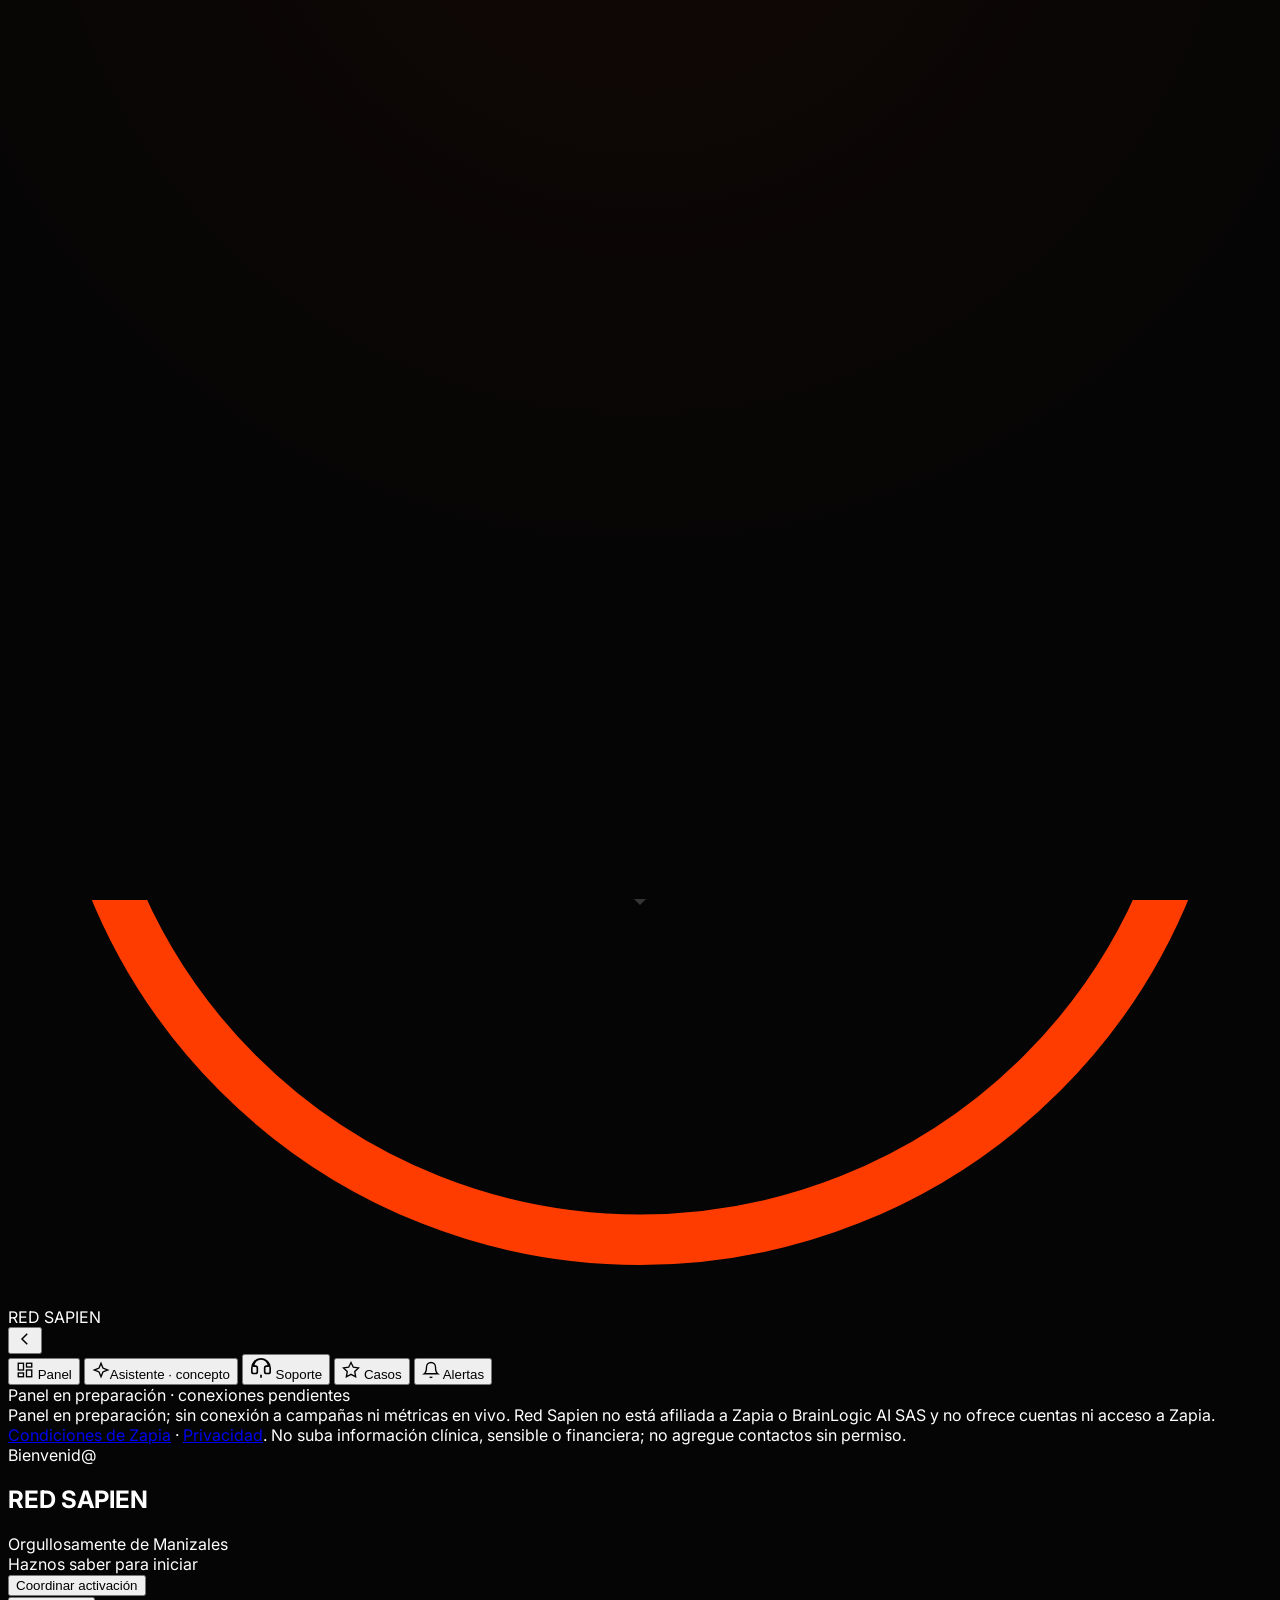
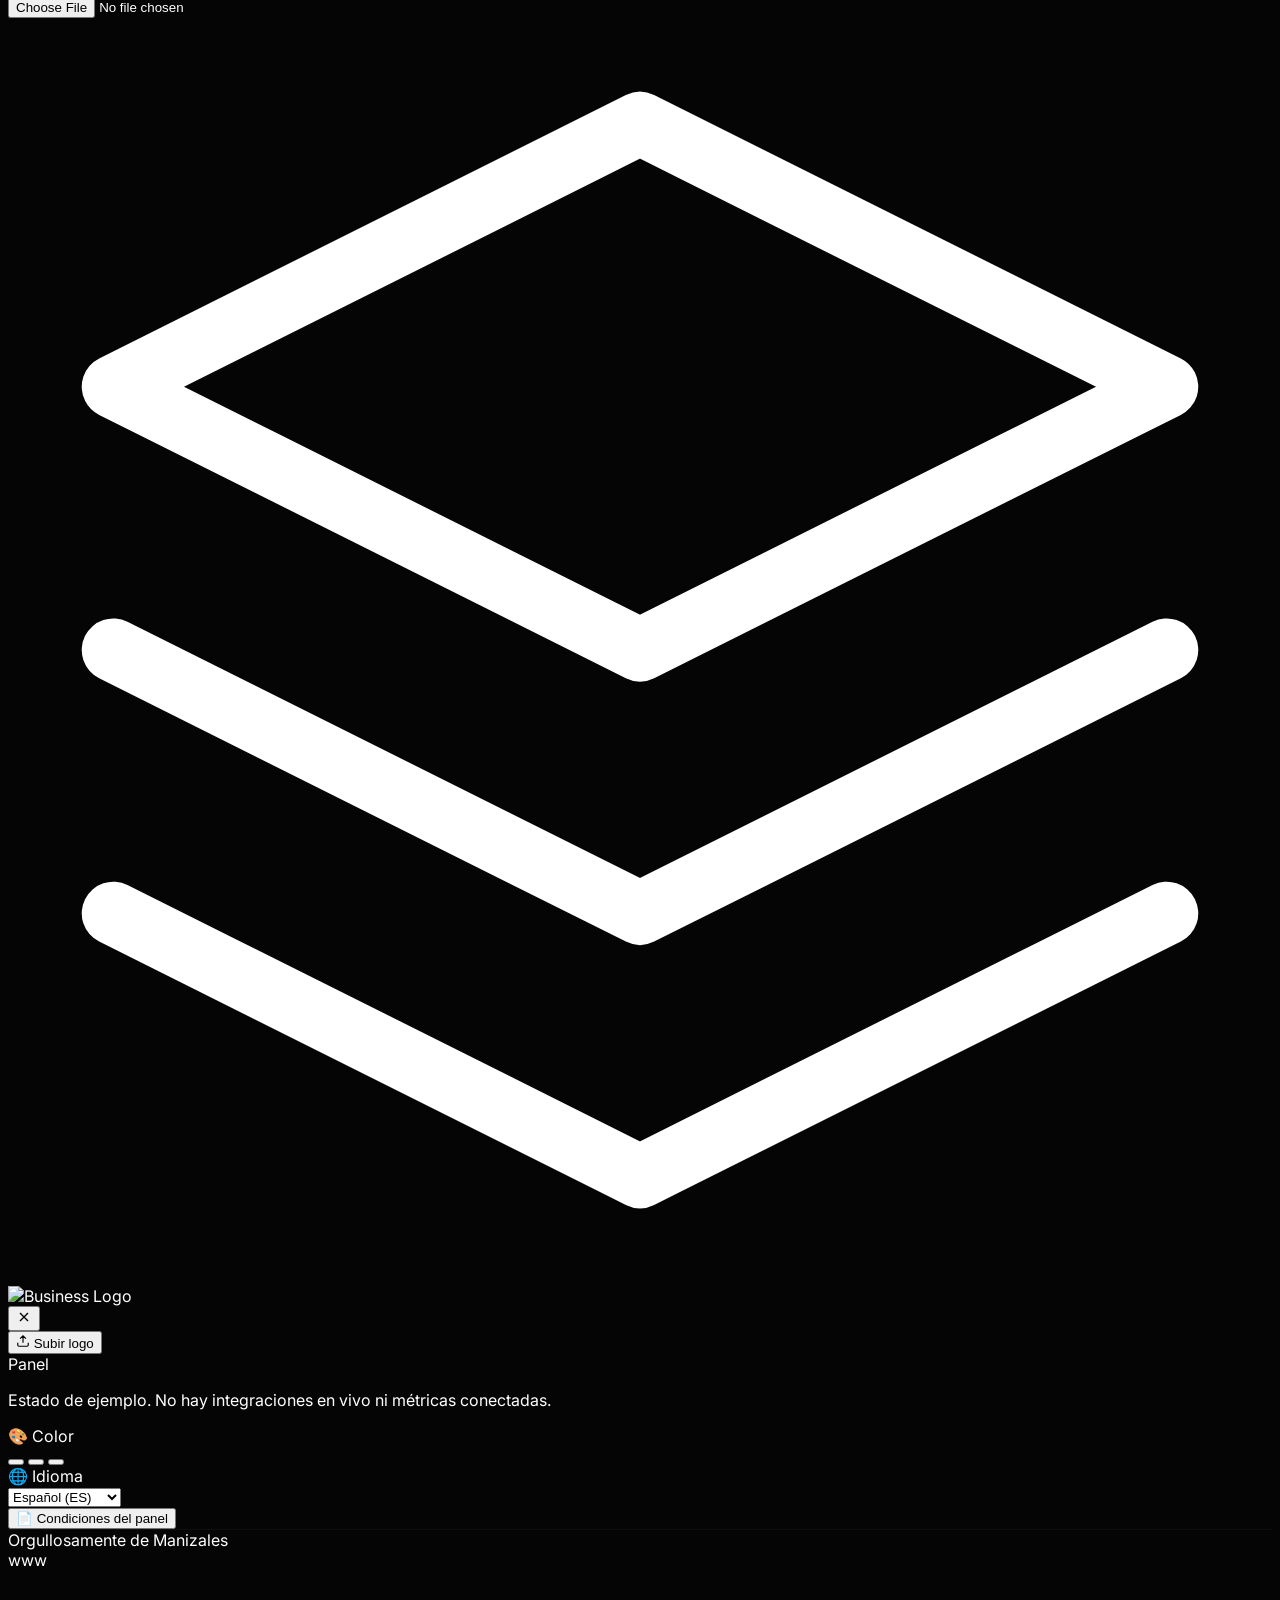
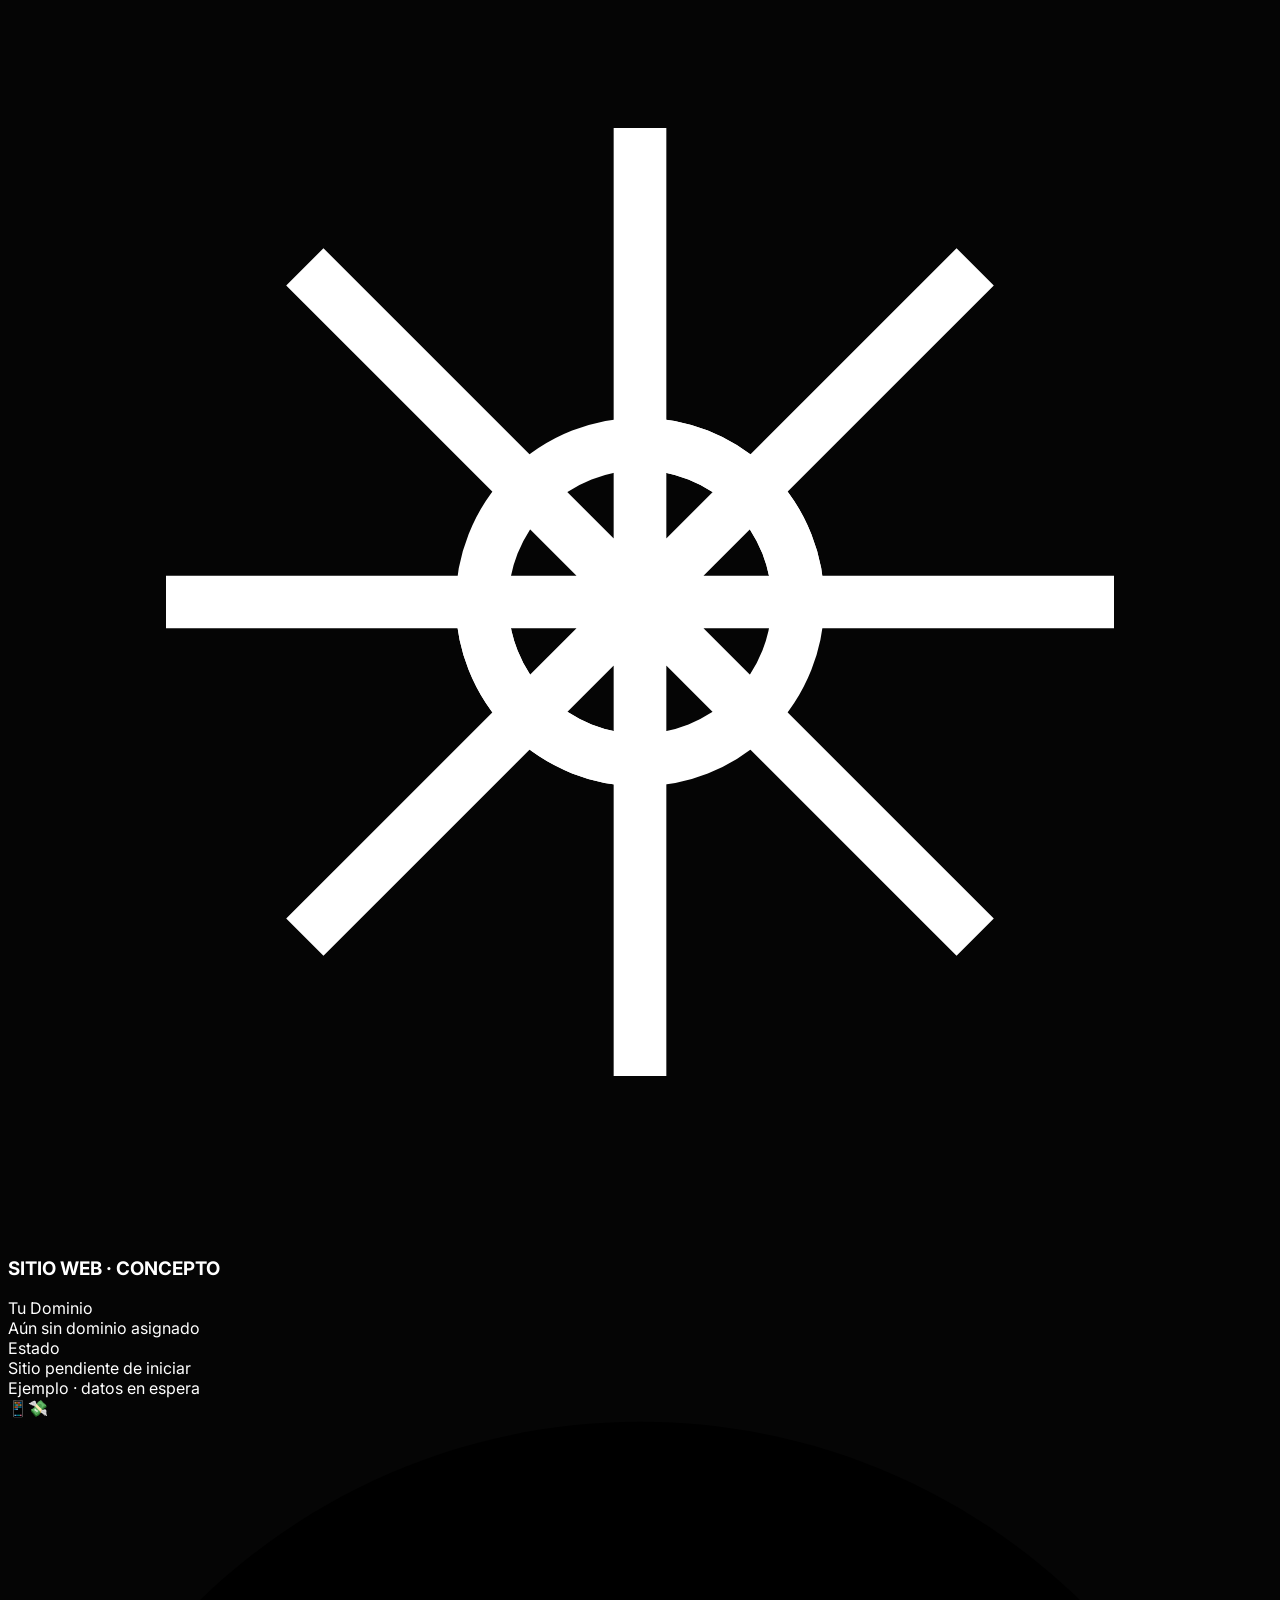
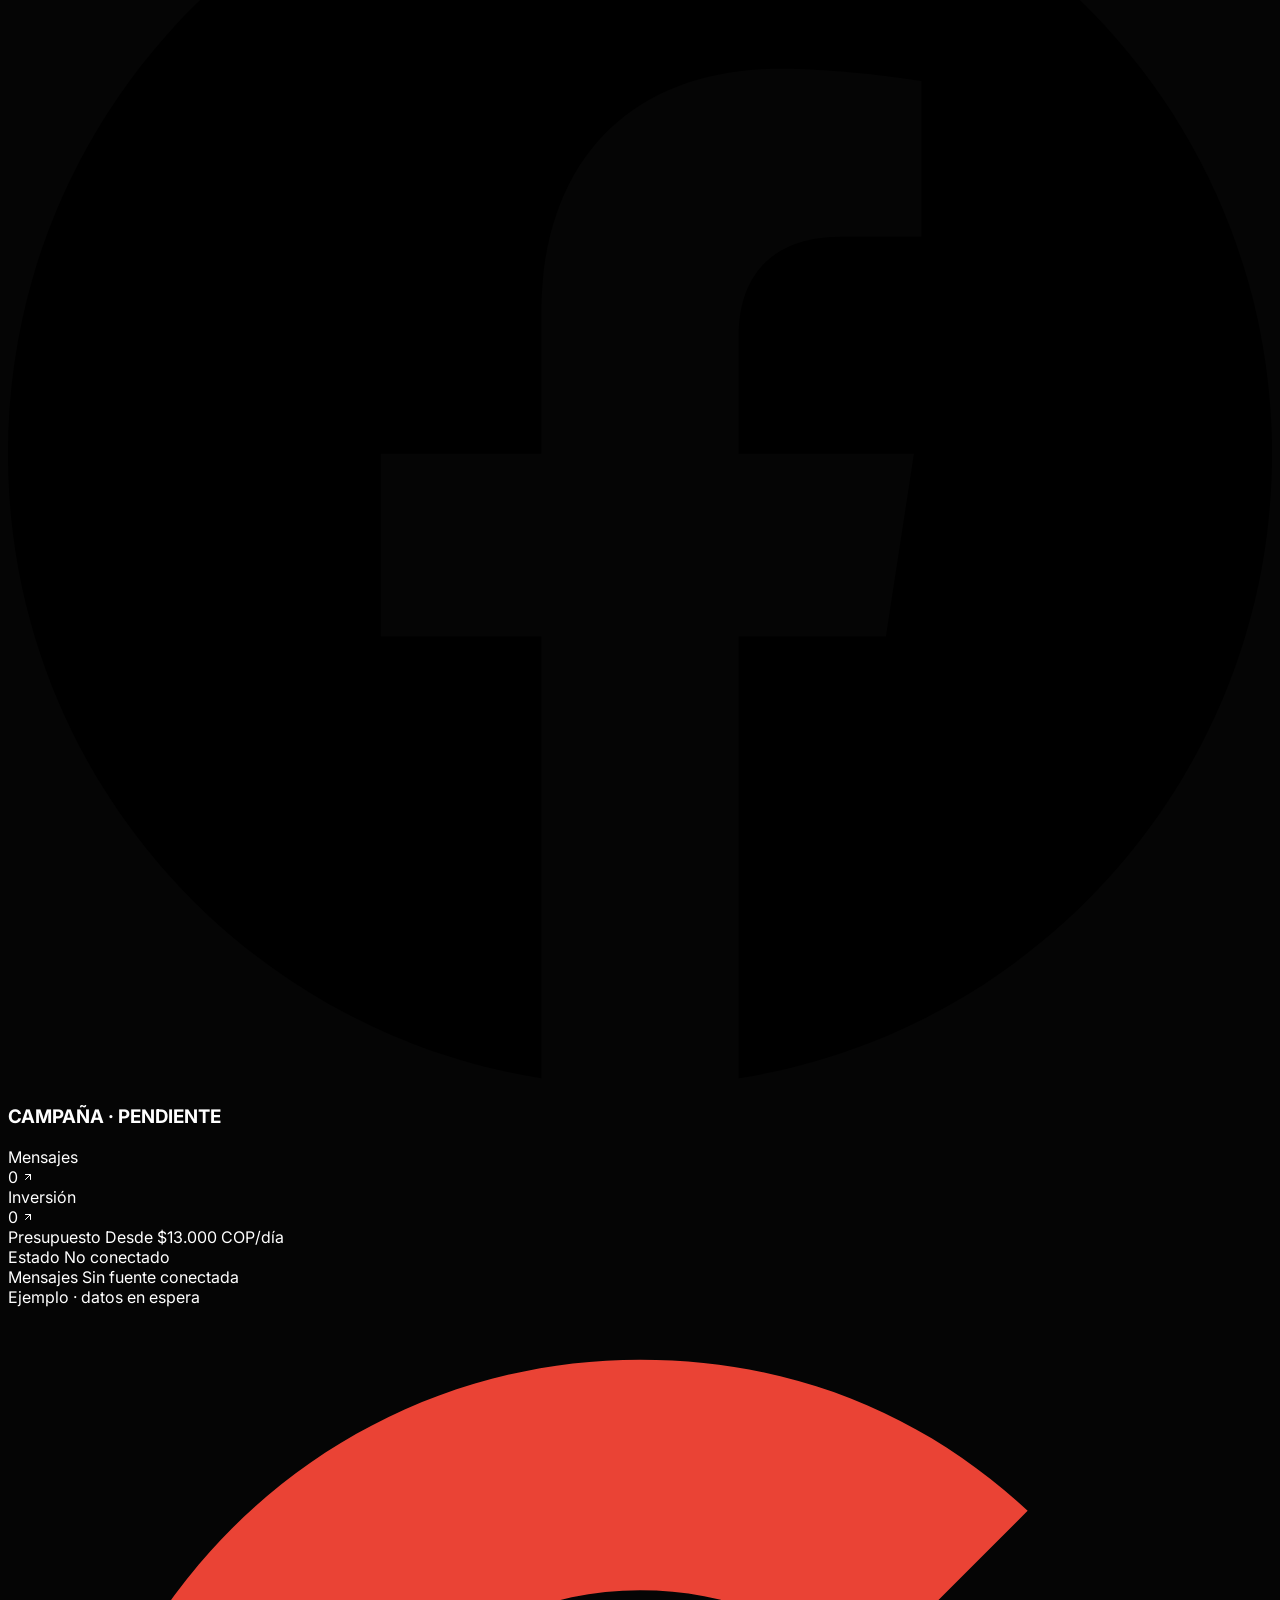
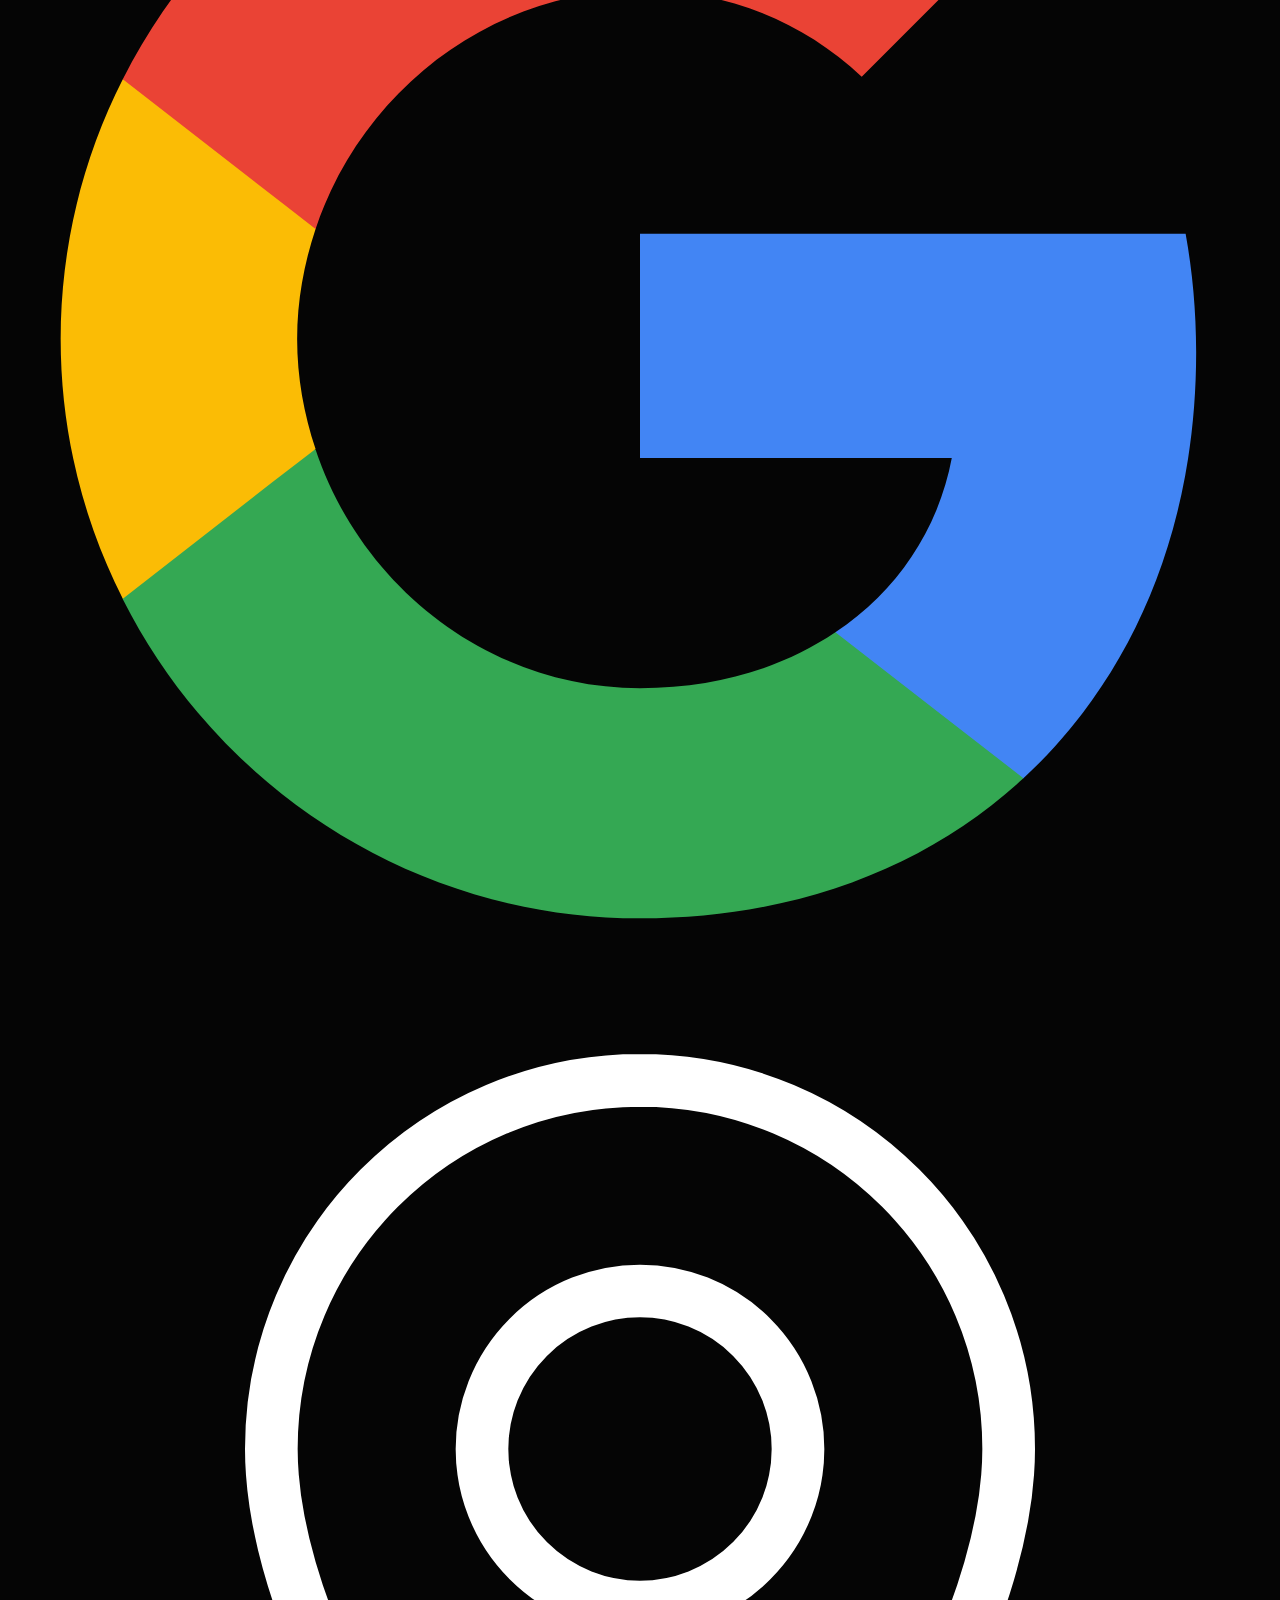
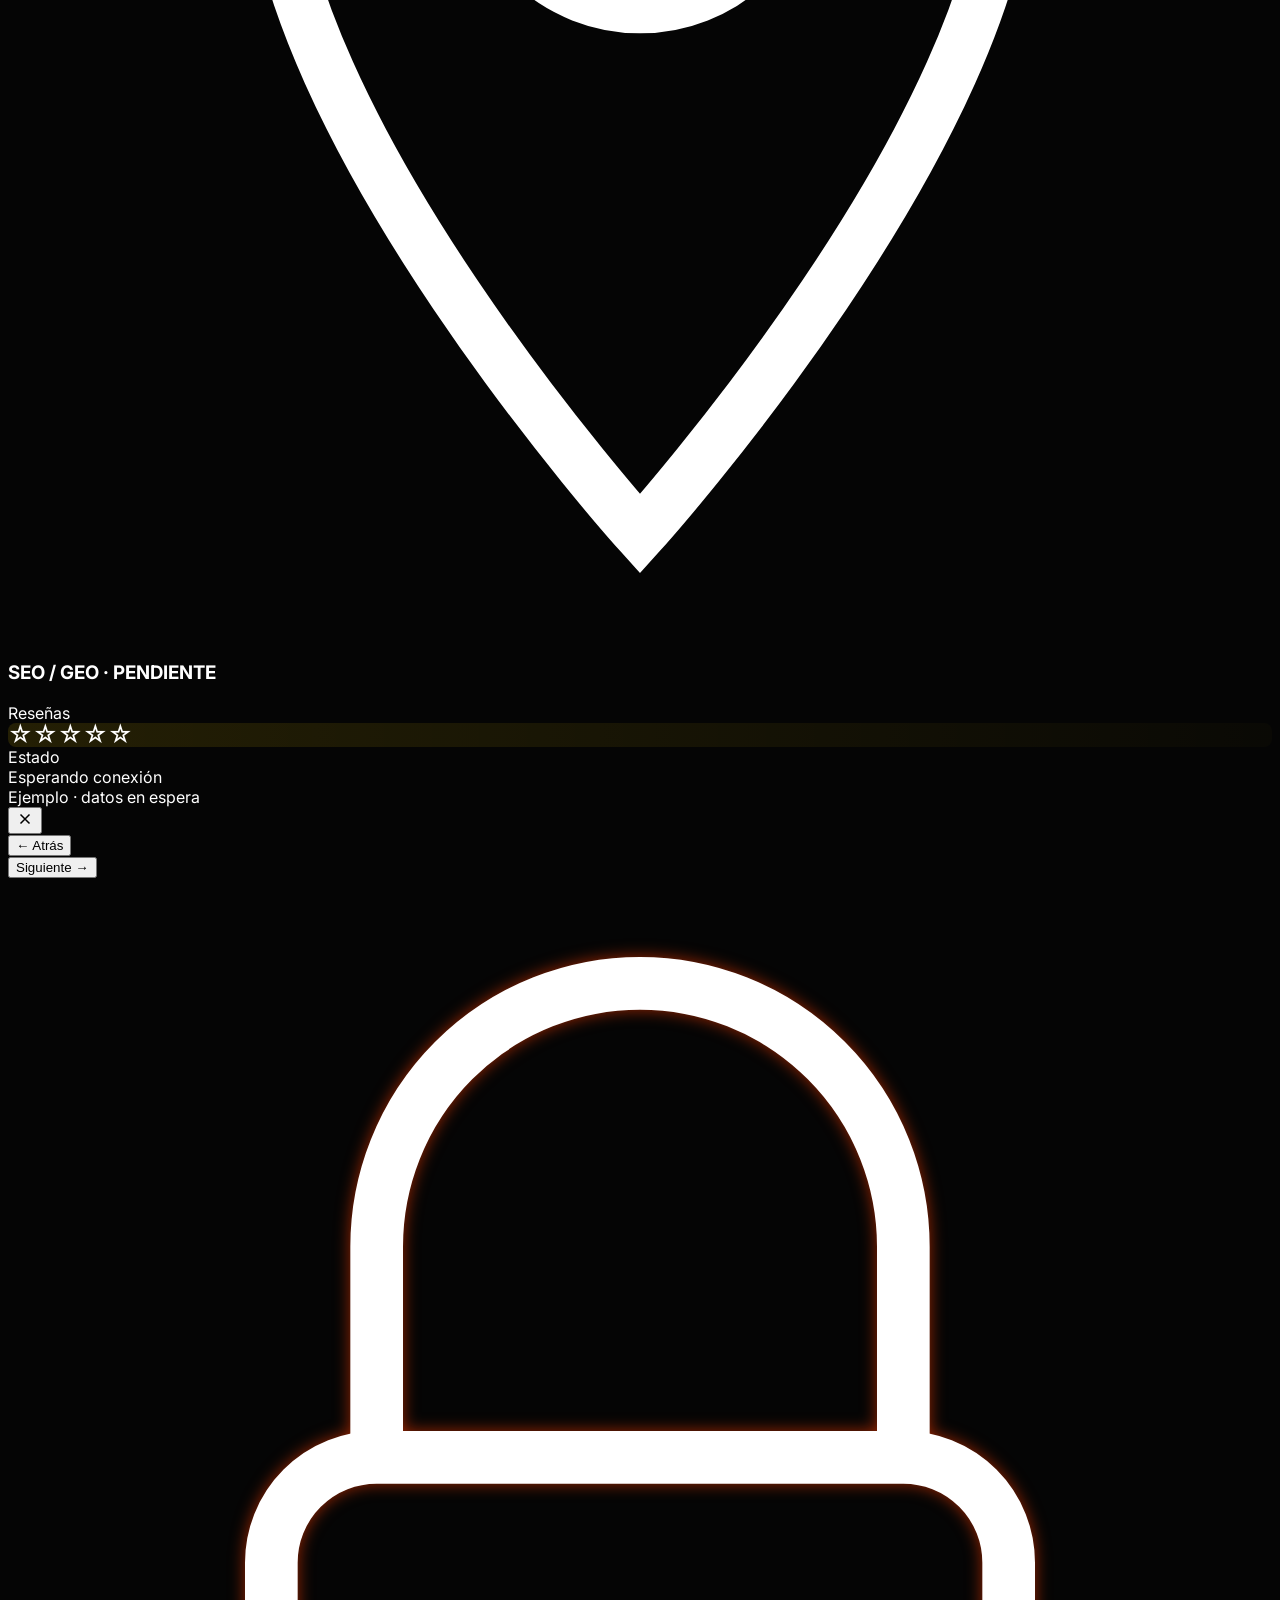
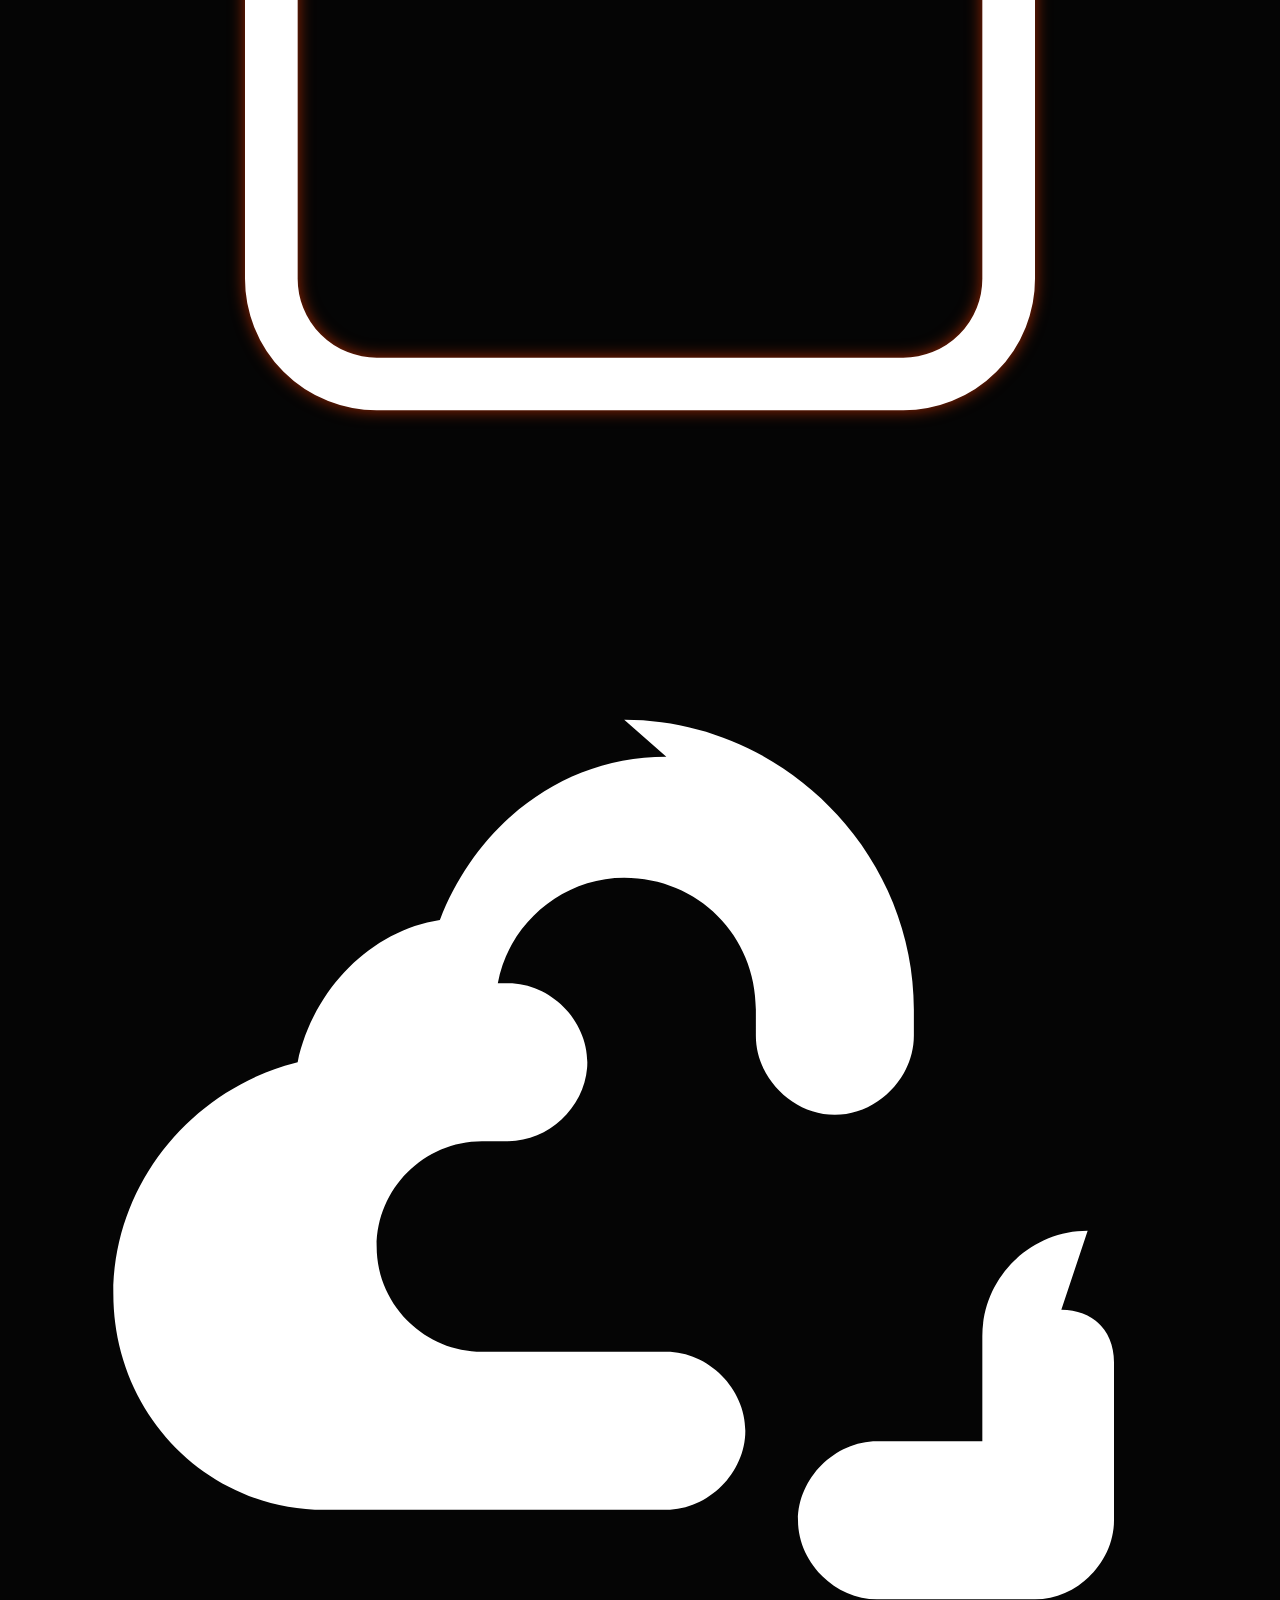
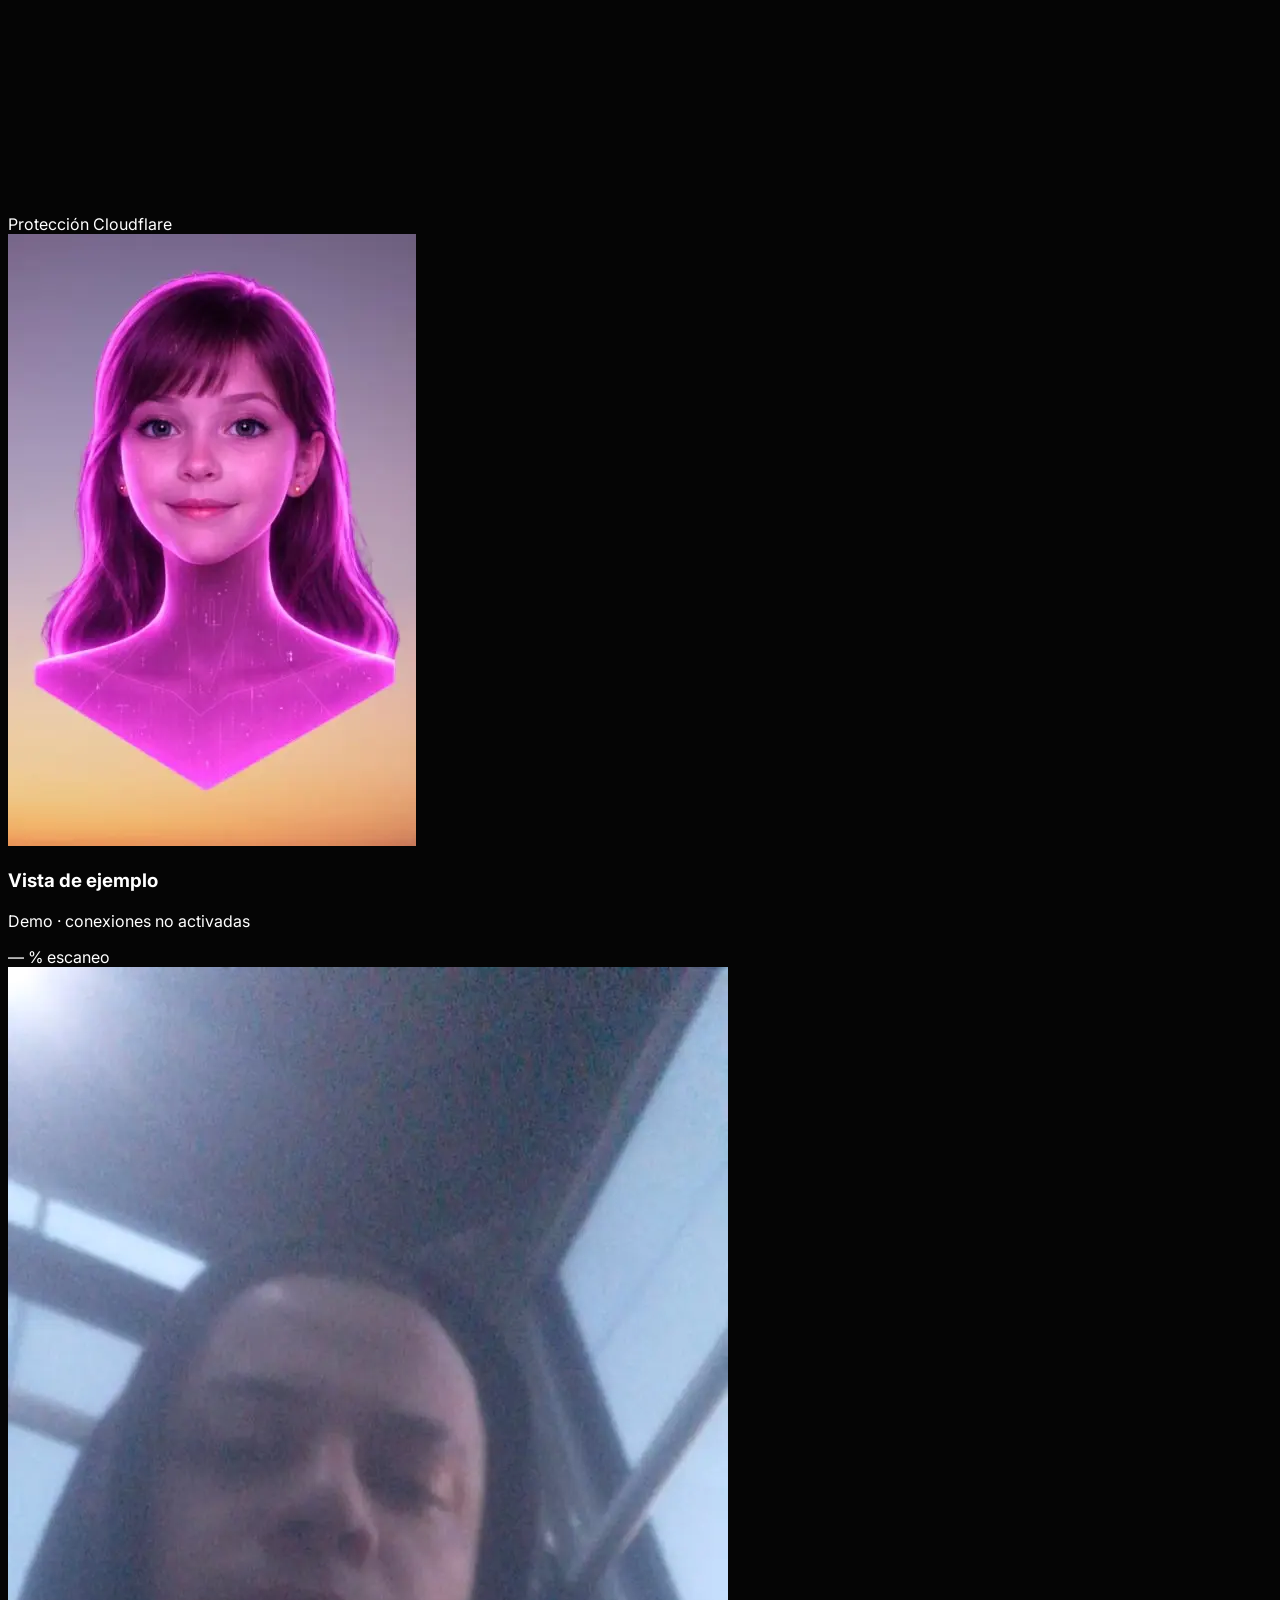
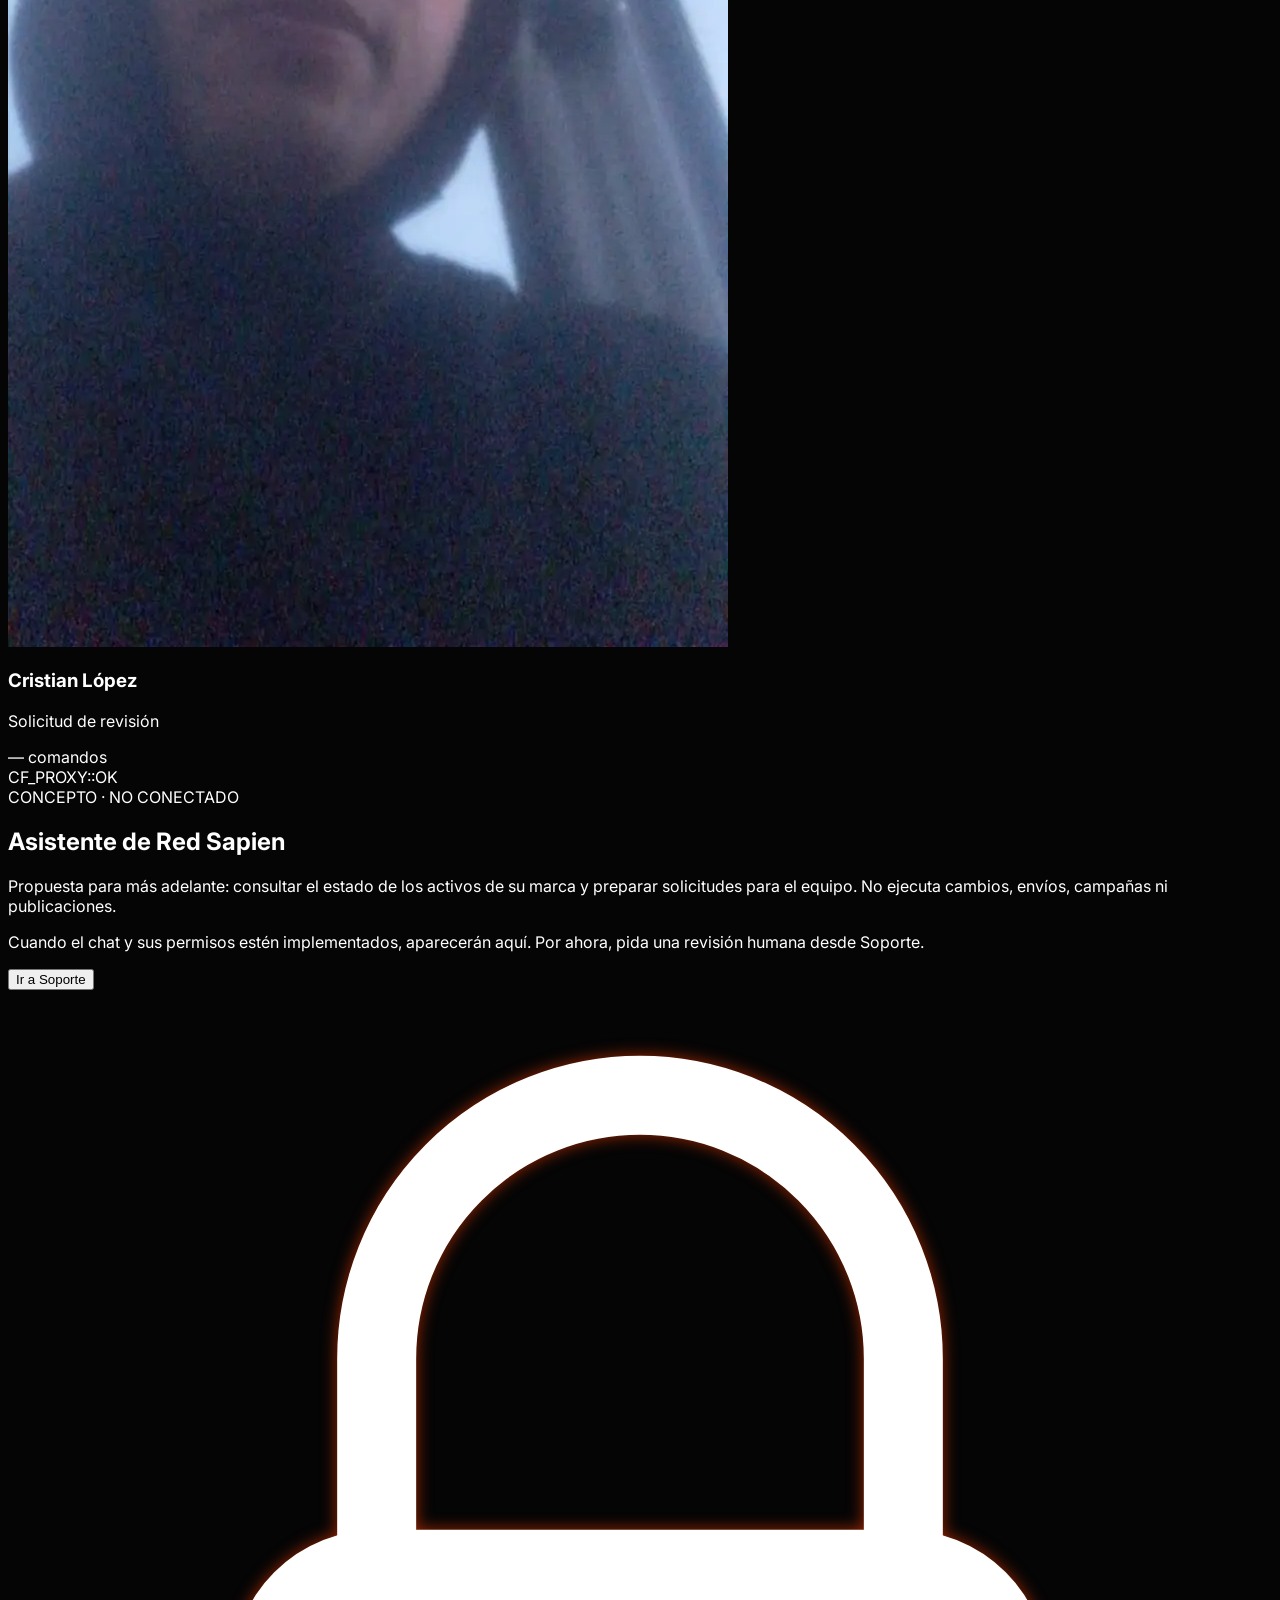
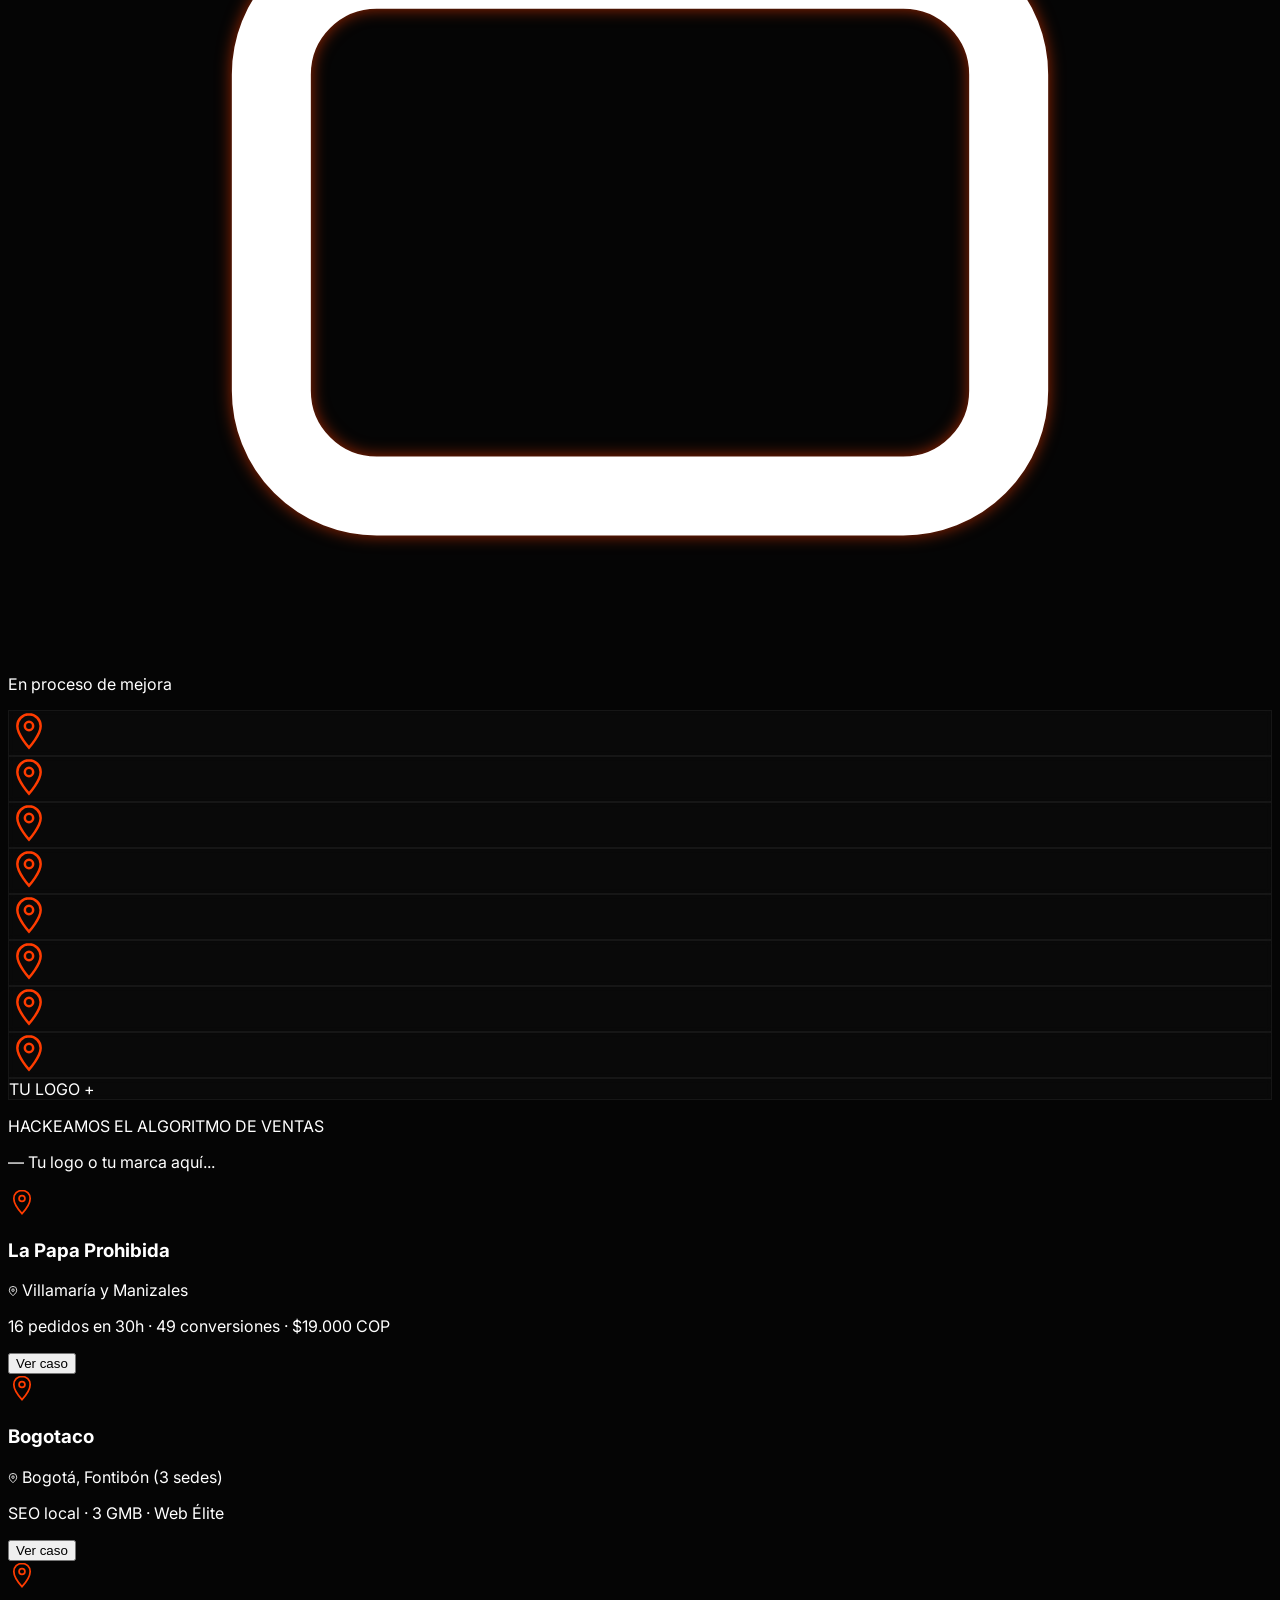
==== commit 4f61b76e: "Align launch offer and safe panel preview" ====
--- a/dashboard/index.html
+++ b/dashboard/index.html
@@ -13,7 +13,7 @@
     <script src="https://cdn.tailwindcss.com"></script>
     <link rel="preconnect" href="https://fonts.googleapis.com">
     <link rel="preconnect" href="https://fonts.gstatic.com" crossorigin>
-    <link href="https://fonts.googleapis.com/css2?family=Inter:wght@300;400;500;600;700;800&family=Space+Grotesk:wght@600;700;800;900&display=swap" rel="stylesheet">
+    <link href="https://fonts.googleapis.com/css2?family=Inter:wght@300;400;500;600;700;800%26family=Space+Grotesk:wght@600;700;800;900%26display=swap" rel="stylesheet">
 
     <!-- Leaflet CSS y JS para el mapa de telemetría -->
     <link rel="stylesheet" href="https://unpkg.com/leaflet@1.9.4/dist/leaflet.css" />
@@ -726,46 +726,27 @@
                 <h2 class="onboarding-title">Selecciona tu nicho</h2>
                 <p class="onboarding-sub">Elige la categoría que mejor represente tu actividad.</p>
                 <div class="grid grid-cols-2 gap-3" id="niche-grid">
-                    <div class="niche-card" data-niche="Gastronomía">
-                        <span class="emoji">🍔</span>
-                        <span class="label">Gastronomía</span>
-                    </div>
-                    <div class="niche-card" data-niche="Automotriz">
-                        <span class="emoji">🚗</span>
-                        <span class="label">Automotriz</span>
-                    </div>
-                    <div class="niche-card" data-niche="Servicios Profesionales">
-                        <span class="emoji">👔</span>
-                        <span class="label">Servicios Prof.</span>
-                    </div>
-                    <div class="niche-card" data-niche="E-commerce">
-                        <span class="emoji">🛒</span>
-                        <span class="label">E-commerce</span>
-                    </div>
+                    <div class="niche-card" data-niche="Servicios profesionales"><span class="emoji">✳</span><span class="label">Servicios profesionales</span></div>
+                    <div class="niche-card" data-niche="Gastronomía"><span class="emoji">◈</span><span class="label">Gastronomía</span></div>
+                    <div class="niche-card" data-niche="E-commerce y marcas"><span class="emoji">▣</span><span class="label">E-commerce y marcas</span></div>
+                    <div class="niche-card" data-niche="Otros sectores"><span class="emoji">＋</span><span class="label">Otros sectores</span></div>
                 </div>
                 <div id="niche-error" class="text-red-500 text-xs mt-2 hidden">Selecciona un nicho para continuar.</div>
             </div>
 
-            <!-- PASO 3: Ciudad con buscador filtrable -->
+            <!-- PASO 3: Ciudad opcional -->
             <div id="step-3" class="onboarding-step">
-                <h2 class="onboarding-title">¿En qué ciudad operas?</h2>
-                <p class="onboarding-sub">Selecciona tu ciudad principal para activar la ubicación.</p>
-                <input id="city-search-input" type="text" placeholder="Buscar..." class="city-search-input">
-                <div id="city-options-container" class="city-options">
-                    <!-- Opciones inyectadas por JS -->
-                </div>
+                <h2 class="onboarding-title">Ciudad (opcional)</h2>
+                <p class="onboarding-sub">Ayuda a preparar una propuesta local. Puede dejarlo en blanco.</p>
+                <input id="city-search-input" type="text" placeholder="Opcional · buscar ciudad" class="city-search-input">
+                <div id="city-options-container" class="city-options"><!-- Ciudades sugeridas por el usuario --></div>
                 <div id="city-error" class="text-red-500 text-xs mt-2 hidden">Selecciona una ciudad de la lista.</div>
             </div>
 
-            <!-- PASO 4: WhatsApp con prefijo +57 -->
+            <!-- PASO 4: Opcional de contacto; sin recopilar teléfono en el alta inicial -->
             <div id="step-4" class="onboarding-step">
-                <h2 class="onboarding-title">Número de WhatsApp</h2>
-                <p class="onboarding-sub">Ingresa el número de contacto de tu negocio.</p>
-                <div class="phone-input-wrapper">
-                    <span class="country-code">+57</span>
-                    <input id="input-phone" type="tel" placeholder="Tu número" pattern="[0-9]{10}">
-                </div>
-                <div id="phone-error" class="text-red-500 text-xs mt-2 hidden">Ingresa un número válido de 10 dígitos.</div>
+                <h2 class="onboarding-title">Todo listo para empezar</h2>
+                <p class="onboarding-sub">Puede dejar ciudad en blanco. Después podrá completar la configuración y conectar herramientas con permiso.</p>
             </div>
 
             <!-- Navegación del wizard -->
@@ -805,6 +786,7 @@
                 <svg width="18" height="18" fill="none" stroke="currentColor" stroke-width="1.8" viewBox="0 0 24 24" class="group-hover:scale-110 transition-transform"><rect x="3" y="3" width="7" height="9"></rect><rect x="14" y="3" width="7" height="5"></rect><rect x="14" y="12" width="7" height="9"></rect><rect x="3" y="16" width="7" height="5"></rect></svg>
                 <span class="sidebar-text" data-i18n="nav_panel">Panel</span>
             </button>
+            <button onclick="switchWorkspaceView('rs-agent-workspace-prototype')" class="sidebar-tab-link w-full flex items-center gap-3.5 px-4 py-3.5 rounded-xl text-xs font-bold uppercase tracking-wider transition-all text-gray-500 hover:text-white hover:bg-white/5 border border-transparent group" data-mod="rs-agent-workspace-prototype" title="Abrir asistente de Red Sapien (concepto)"><svg width="18" height="18" viewBox="0 0 24 24" fill="none" stroke="currentColor" stroke-width="1.8"><path d="M12 3 14.6 9.4 21 12l-6.4 2.6L12 21l-2.6-6.4L3 12l6.4-2.6L12 3Z"/></svg><span class="sidebar-text">Asistente · concepto</span></button>
             <button onclick="switchWorkspaceView('clientes')" class="sidebar-tab-link w-full flex items-center gap-3.5 px-4 py-3.5 rounded-xl text-xs font-bold uppercase tracking-wider transition-all text-gray-500 hover:text-white hover:bg-white/5 border border-transparent group" data-mod="clientes" title="Ir a Soporte">
                 <svg width="22" height="22" viewBox="0 0 24 24" fill="none" stroke="currentColor" stroke-width="1.8" stroke-linecap="round" stroke-linejoin="round" class="group-hover:scale-110 transition-transform">
                     <path d="M12 2a10 10 0 0 0-10 10v4a2 2 0 0 0 2 2h2a2 2 0 0 0 2-2v-4a2 2 0 0 0-2-2H4c0-4.42 3.58-8 8-8s8 3.58 8 8h-2a2 2 0 0 0-2 2v4a2 2 0 0 0 2 2h2a2 2 0 0 0 2-2v-4a10 10 0 0 0-10-10z"/>
@@ -824,8 +806,7 @@
         </nav>
 
         <div class="p-5 border-t border-white/5 text-[10px] font-mono tracking-[0.2em] text-gray-600 text-center w-64">
-            <span data-i18n="footer_sys">Sistema en línea</span>
-        </div>
+            <span data-i18n="footer_sys">Panel en preparación · conexiones pendientes</span><div class="mt-3 text-[9px] tracking-normal leading-relaxed text-gray-500">Panel en preparación; sin conexión a campañas ni métricas en vivo. Red Sapien no está afiliada a Zapia o BrainLogic AI SAS y no ofrece cuentas ni acceso a Zapia. <a class="underline" href="https://zapia.com/terminos?lang=es" target="_blank" rel="noopener noreferrer">Condiciones de Zapia</a> · <a class="underline" href="https://zapia.com/privacidad?lang=es" target="_blank" rel="noopener noreferrer">Privacidad</a>. No suba información clínica, sensible o financiera; no agregue contactos sin permiso.</div></div>
     </aside>
 
     <main class="flex-1 flex flex-col h-full relative z-10 overflow-hidden max-w-full text-sm">
@@ -858,7 +839,7 @@
                         </div>
                         <button id="activate-btn-pc" onclick="activateEcosystem()" class="flex items-center gap-2.5 px-6 py-3.5 bg-white text-black text-sm font-black uppercase tracking-widest rounded-full hover:bg-gray-200 transition-all active:scale-95 animate-pulse-activate border border-white/50">
                             <span class="w-2 h-2 rounded-full bg-green-500 led-green"></span>
-                            <span data-i18n="btn_activate">Solicitar activación ahora</span>
+                            <span data-i18n="btn_activate">Coordinar activación</span>
                         </button>
                     </div>
                 </div>
@@ -886,7 +867,7 @@
                                 <span id="dropdown-logo-text" data-i18n="upload_logo">Subir logo</span>
                             </button>
                         </div>
-                        <div class="px-2 py-1 mb-1"><span class="text-xs uppercase font-bold text-gray-300 tracking-wider font-mono" data-i18n="panel_global">Panel</span></div>
+                        <div class="px-2 py-1 mb-1"><span class="text-xs uppercase font-bold text-gray-300 tracking-wider font-mono" data-i18n="panel_global">Panel</span></div><p class="mt-3 text-[10px] leading-relaxed text-gray-500">Estado de ejemplo. No hay integraciones en vivo ni métricas conectadas.</p>
                         <div class="p-2 hover:bg-white/5 rounded-xl transition-colors">
                             <div class="text-sm font-bold text-gray-300 mb-2 tracking-wider flex items-center gap-1.5" data-i18n="accent_color">🎨 Color</div>
                             <div class="flex items-center gap-3 px-1">
@@ -904,10 +885,10 @@
                             </select>
                         </div>
                         <button onclick="toggleTermsModal(true)" class="w-full text-left px-3 py-2.5 rounded-xl text-sm font-semibold text-gray-300 hover:bg-white/5 flex items-center gap-2 mt-2 transition-colors">
-                            📄 <span data-i18n="terms">Términos</span>
+                            📄 <span data-i18n="terms">Condiciones del panel</span>
                         </button>
                         <div class="border-t border-white/5 mt-3 pt-2">
-                            <button onclick="executeDataPurge()" class="w-full text-left px-3 py-2.5 rounded-xl text-sm font-bold text-red-500 hover:bg-red-500/10 flex items-center gap-2 transition-colors">
+                            <button type="button" hidden aria-hidden="true" onclick="executeDataPurge()" class="w-full text-left px-3 py-2.5 rounded-xl text-sm font-bold text-red-500 hover:bg-red-500/10 flex items-center gap-2 transition-colors">
                                 <svg width="14" height="14" fill="none" stroke="currentColor" stroke-width="2" viewBox="0 0 24 24"><path d="M19 7l-.867 12.142A2 2 0 0 1 16.138 21H7.862a2 2 0 0 1-1.995-1.858L5 7m5 4v6m4-6v6m1-10V4a1 1 0 0 0-1-1h-4a1 1 0 0 0-1 1v3M4 7h16"/></svg> <span data-i18n="delete_account">Eliminar cuenta</span>
                             </button>
                         </div>
@@ -942,23 +923,23 @@
                                     <div class="w-10 h-10 rounded-xl bg-white/5 flex items-center justify-center border border-white/10 text-[var(--accent-color)]">
                                         <svg class="w-6 h-6" fill="none" stroke="currentColor" viewBox="0 0 24 24"><path d="M3 12h18M12 3v18M5.636 5.636l12.728 12.728M5.636 18.364L18.364 5.636" stroke="currentColor"/><circle cx="12" cy="12" r="3" stroke="currentColor"/><path d="M12 9a3 3 0 0 1 3 3" stroke="currentColor"/><path d="M12 15a3 3 0 0 1-3-3" stroke="currentColor"/></svg>
                                     </div>
-                                    <h3 class="text-base font-display font-bold text-white uppercase tracking-tight leading-snug" data-i18n="card1_title">PÁGINA WEB + IA</h3>
+                                    <h3 class="text-base font-display font-bold text-white uppercase tracking-tight leading-snug" data-i18n="card1_title">SITIO WEB · CONCEPTO</h3>
                                 </div>
                                 <div class="space-y-4">
                                     <div>
                                         <span class="text-xs text-gray-300 tracking-wider font-sans font-medium" data-i18n="hosting_label">Tu Dominio</span>
-                                        <div class="bg-black border border-white/20 p-2.5 rounded-lg text-green-400 font-mono tracking-widest w-full mt-1 text-sm truncate" id="dynamic-domain">redsapien.com</div>
+                                        <div class="bg-black border border-white/20 p-2.5 rounded-lg text-green-400 font-mono tracking-widest w-full mt-1 text-sm truncate" id="dynamic-domain">Aún sin dominio asignado</div>
                                     </div>
                                     <div class="pt-2">
                                         <span class="text-xs text-gray-300 tracking-wider font-sans font-medium" data-i18n="status_label">Estado</span>
                                         <div class="flex items-center gap-2 mt-1">
                                             <span class="relative flex h-3 w-3"><span class="absolute inline-flex h-full w-full rounded-full bg-amber-400 opacity-75 led-pulse"></span><span class="relative inline-flex rounded-full h-3 w-3 bg-amber-500"></span></span>
-                                            <span class="text-amber-400 text-xs font-mono font-bold tracking-wide" data-i18n="status_pending_deploy">Esperando conexión</span>
+                                            <span class="text-amber-400 text-xs font-mono font-bold tracking-wide" data-i18n="status_pending_deploy">Sitio pendiente de iniciar</span>
                                         </div>
                                     </div>
                                 </div>
                             </div>
-                            <div class="mt-6 text-right text-xs font-mono text-gray-300 border-t border-white/10 pt-3" data-i18n="click_telemetry">Clic para ver proyecciones</div>
+                            <div class="mt-6 text-right text-xs font-mono text-gray-300 border-t border-white/10 pt-3" data-i18n="click_telemetry">Ejemplo · datos en espera</div>
                         </div>
 
                         <!-- Tarjeta 2: REDES Y CAMPAÑA -->
@@ -970,7 +951,7 @@
                                     <div class="w-10 h-10 rounded-xl bg-white/5 flex items-center justify-center border border-white/10 text-[#1877F2]">
                                         <svg class="w-6 h-6 fill-current" viewBox="0 0 24 24"><path d="M24 12.073c0-6.627-5.373-12-12-12s-12 5.373-12 12c0 5.99 4.388 10.954 10.125 11.854v-8.385H7.078v-3.47h3.047V9.43c0-3.007 1.792-4.669 4.533-4.669 1.312 0 2.686.235 2.686.235v2.953H15.83c-1.491 0-1.956.925-1.956 1.874v2.25h3.328l-.532 3.47h-2.796v8.385C19.612 23.027 24 18.062 24 12.073z"/></svg>
                                     </div>
-                                    <h3 class="text-base font-display font-bold text-white uppercase tracking-tight leading-snug" data-i18n="card2_title">CAMPAÑA + REDES</h3>
+                                    <h3 class="text-base font-display font-bold text-white uppercase tracking-tight leading-snug" data-i18n="card2_title">CAMPAÑA · PENDIENTE</h3>
                                 </div>
                                 <div class="grid grid-cols-2 gap-3 mb-4">
                                     <div class="bg-black/40 rounded-lg p-3 text-center border border-white/5 w-full">
@@ -999,19 +980,19 @@
                                 <div class="space-y-2 text-xs font-mono">
                                     <div class="flex justify-between items-center bg-black/30 px-2 py-1 rounded">
                                         <span class="text-gray-300 font-medium" data-i18n="budget_label">Presupuesto</span>
-                                        <span class="text-[var(--accent-color)] font-bold" data-i18n="budget_value">$13.000/día</span>
+                                        <span class="text-[var(--accent-color)] font-bold" data-i18n="budget_value">Desde $13.000 COP/día</span>
                                     </div>
                                     <div class="flex justify-between items-center bg-black/30 px-2 py-1 rounded">
-                                        <span class="text-gray-300 font-medium" data-i18n="flow_label">Flujo</span>
-                                        <span class="text-green-400 font-bold" data-i18n="flow_value">11 a 20 prospectos nuevos</span>
+                                        <span class="text-gray-300 font-medium" data-i18n="flow_label">Estado</span>
+                                        <span class="text-green-400 font-bold" data-i18n="flow_value">No conectado</span>
                                     </div>
                                     <div class="flex justify-between items-center bg-black/30 px-2 py-1 rounded mt-2">
-                                        <span class="text-gray-300 font-medium" data-i18n="pixel_status_label">Pixel</span>
-                                        <span class="inline-flex items-center gap-1"><span class="relative flex h-2 w-2"><span class="absolute inline-flex h-full w-full rounded-full bg-red-400 opacity-75 led-pulse"></span><span class="relative inline-flex rounded-full h-2 w-2 bg-red-500"></span></span><span class="text-red-400 font-bold" data-i18n="pixel_disconnected">Desconectado</span></span>
+                                        <span class="text-gray-300 font-medium" data-i18n="pixel_status_label">Mensajes</span>
+                                        <span class="inline-flex items-center gap-1"><span class="relative flex h-2 w-2"><span class="absolute inline-flex h-full w-full rounded-full bg-red-400 opacity-75 led-pulse"></span><span class="relative inline-flex rounded-full h-2 w-2 bg-red-500"></span></span><span class="text-red-400 font-bold" data-i18n="pixel_disconnected">Sin fuente conectada</span></span>
                                     </div>
                                 </div>
                             </div>
-                            <div class="mt-6 text-right text-xs font-mono text-gray-300 border-t border-white/10 pt-3" data-i18n="click_telemetry">Clic para ver proyecciones</div>
+                            <div class="mt-6 text-right text-xs font-mono text-gray-300 border-t border-white/10 pt-3" data-i18n="click_telemetry">Ejemplo · datos en espera</div>
                         </div>
 
                         <!-- Tarjeta 3: SEO Y REPUTACIÓN -->
@@ -1025,11 +1006,11 @@
                                     <div class="w-10 h-10 rounded-xl bg-white/5 flex items-center justify-center border border-white/10">
                                         <svg class="w-6 h-6" viewBox="0 0 24 24" fill="none" stroke="currentColor"><path d="M12 2C8.13 2 5 5.13 5 9c0 5.25 7 13 7 13s7-7.75 7-13c0-3.87-3.13-7-7-7z"/><circle cx="12" cy="9" r="3"/></svg>
                                     </div>
-                                    <h3 class="text-base font-display font-bold text-white uppercase tracking-tight leading-snug" data-i18n="card3_title">SEO + REPUTACIÓN</h3>
+                                    <h3 class="text-base font-display font-bold text-white uppercase tracking-tight leading-snug" data-i18n="card3_title">SEO / GEO · PENDIENTE</h3>
                                 </div>
                                 <div class="space-y-4">
                                     <div>
-                                        <span class="text-xs text-gray-300 tracking-wider font-sans font-medium" data-i18n="rating_label">Calificación</span>
+                                        <span class="text-xs text-gray-300 tracking-wider font-sans font-medium" data-i18n="rating_label">Reseñas</span>
                                         <div class="flex gap-1 mt-1 stars-bg p-1" id="rating-stars-container">
                                             <span class="rating-star cursor-default">☆</span><span class="rating-star cursor-default">☆</span><span class="rating-star cursor-default">☆</span><span class="rating-star cursor-default">☆</span><span class="rating-star cursor-default">☆</span>
                                         </div>
@@ -1043,7 +1024,7 @@
                                     </div>
                                 </div>
                             </div>
-                            <div class="mt-6 text-right text-xs font-mono text-gray-300 border-t border-white/10 pt-3" data-i18n="click_telemetry">Clic para ver proyecciones</div>
+                            <div class="mt-6 text-right text-xs font-mono text-gray-300 border-t border-white/10 pt-3" data-i18n="click_telemetry">Ejemplo · datos en espera</div>
                         </div>
                     </div>
                 </div>
@@ -1088,7 +1069,7 @@
 
                     <div class="relative z-10 flex flex-col items-center w-full max-w-sm md:max-w-2xl mx-auto gap-4 md:gap-8 mt-auto">
 
-                        <!-- Antonella IA -->
+                        <!-- Vista ilustrativa de estado -->
                         <div class="w-full bg-white/[0.02] border border-white/5 hover:border-[var(--accent-color)]/30 rounded-xl p-3 md:p-5 flex flex-row items-center gap-4 transition-all shadow-md relative overflow-hidden">
                             <div class="absolute right-2 top-1/2 transform -translate-y-1/2 w-12 h-12 pointer-events-none z-0">
                                 <div class="relative w-full h-full">
@@ -1101,27 +1082,27 @@
                                 <img src="Image/Antonella-IA.webp" alt="Antonella IA" class="w-full h-full object-cover">
                             </div>
                             <div class="flex flex-col text-left z-10">
-                                <h3 class="text-base md:text-lg font-display font-bold text-white uppercase tracking-tight leading-snug" data-i18n="soporte_monitoreo_titulo">Antonella IA</h3>
-                                <p class="text-sm text-gray-300 font-mono font-medium" data-i18n="soporte_monitoreo_estado">Monitoreando...</p>
+                                <h3 class="text-base md:text-lg font-display font-bold text-white uppercase tracking-tight leading-snug" data-i18n="soporte_monitoreo_titulo">Vista de ejemplo</h3>
+                                <p class="text-sm text-gray-300 font-mono font-medium" data-i18n="soporte_monitoreo_estado">Demo · conexiones no activadas</p>
                                 <div class="mt-1 text-xs font-mono text-cyan-400 flex items-center gap-1">
                                     <span class="inline-block w-1.5 h-1.5 rounded-full bg-cyan-400 animate-pulse"></span>
-                                    <span id="scan-percent">94</span>
+                                    <span id="scan-percent">—</span>
                                     <span data-i18n="scan_percent_label">% escaneo</span>
                                 </div>
                             </div>
                         </div>
 
-                        <!-- Cristian - CTO Red Sapien -->
+                        <!-- Equipo Red Sapien · revisión humana -->
                         <div class="w-full bg-white/[0.02] border border-white/5 hover:border-[var(--accent-color)]/30 rounded-xl p-3 md:p-5 flex flex-row items-center gap-4 transition-all shadow-md relative">
                             <div class="w-12 h-12 md:w-14 md:h-14 rounded-full overflow-hidden border border-white/20 flex-shrink-0 bg-[#0a0a0a] flex items-center justify-center">
                                 <img src="Image/Foto-Sapien.webp" alt="Cristian" class="w-full h-full object-cover">
                             </div>
                             <div class="flex flex-col text-left">
                                 <h3 class="text-base md:text-lg font-display font-bold text-white uppercase tracking-tight leading-snug">Cristian López</h3>
-                                <p class="text-sm text-gray-300 font-mono font-medium" data-i18n="soporte_asesoria_estado">Optimizando...</p>
+                                <p class="text-sm text-gray-300 font-mono font-medium" data-i18n="soporte_asesoria_estado">Solicitud de revisión</p>
                                 <div class="mt-1 text-xs text-green-400 flex items-center gap-1">
                                     <span class="inline-block w-1.5 h-1.5 rounded-full bg-green-400 animate-pulse"></span>
-                                    <span id="cmd-counter">127</span>
+                                    <span id="cmd-counter">—</span>
                                     <span data-i18n="cmd_counter_label">comandos</span>
                                 </div>
                             </div>
@@ -1136,13 +1117,23 @@
                             <svg class="w-5 h-5" viewBox="0 0 24 24" fill="none" stroke="currentColor" stroke-width="2">
                                 <path d="M21 11.5a8.38 8.38 0 0 1-.9 3.8 8.5 8.5 0 0 1-7.6 4.7 8.38 8.38 0 0 1-3.8-.9L3 21l1.9-5.7a8.38 8.38 0 0 1-.9-3.8 8.5 8.5 0 0 1 4.7-7.6 8.38 8.38 0 0 1 3.8-.9h.5a8.48 8.48 0 0 1 8 8v.5z"/>
                             </svg>
-                            <span data-i18n="btn_solicitar_soporte">Pedir soporte</span>
+                            <span data-i18n="btn_solicitar_soporte">Solicitar revisión humana</span>
                         </button>
                     </div>
                 </div>
             </div>
 
             <!-- MÓDULO 3: CASOS DE ÉXITO -->
+            <section id="rs-agent-workspace-prototype" class="workspace-pane h-full hidden overflow-y-auto p-5 md:p-8" aria-labelledby="rs-workspace-agent-title">
+             <div class="max-w-3xl mx-auto rounded-2xl border border-white/10 bg-white/[.02] p-5 md:p-8">
+              <span class="text-[10px] font-bold tracking-[.16em] text-gray-400">CONCEPTO · NO CONECTADO</span>
+              <h2 id="rs-workspace-agent-title" class="mt-2 text-2xl font-bold text-white">Asistente de Red Sapien</h2>
+              <p class="mt-2 text-sm leading-relaxed text-gray-300">Propuesta para más adelante: consultar el estado de los activos de su marca y preparar solicitudes para el equipo. No ejecuta cambios, envíos, campañas ni publicaciones.</p>
+              <div class="mt-6 rounded-xl border border-white/5 bg-black/30 p-4" role="status"><p class="text-sm text-gray-400">Cuando el chat y sus permisos estén implementados, aparecerán aquí. Por ahora, pida una revisión humana desde Soporte.</p></div>
+              <button type="button" onclick="switchWorkspaceView('clientes')" class="mt-5 min-h-[46px] rounded-xl border border-white/10 px-4 text-sm font-bold text-white hover:bg-white/5">Ir a Soporte</button>
+             </div>
+            </section>
+
             <div id="pane-view-casos" class="workspace-pane h-full hidden transition-opacity duration-200 relative">
                 <div id="casos-overlay" class="absolute inset-0 z-20 flex flex-col items-center justify-center bg-black/70 backdrop-blur-sm rounded-2xl border border-white/10 cursor-not-allowed" style="pointer-events: auto;">
                     <div id="casos-lock-container" class="flex flex-col items-center justify-center select-none">
@@ -1347,15 +1338,12 @@
                     <label class="block text-sm font-mono text-gray-300 tracking-wider mb-2" data-i18n="matrix_asset_label">Activo</label>
                     <select id="activo-select" class="cyber-select">
                         <option value="" disabled selected data-i18n="matrix_select_asset">[ Elige activo ]</option>
-                        <option value="Web + IA" data-i18n="matrix_asset_web">Web + IA</option>
-                        <option value="Redes y Campaña" data-i18n="matrix_asset_social">Redes</option>
-                        <option value="SEO y Reputación" data-i18n="matrix_asset_seo">SEO</option>
+                        <option value="Sitio web inicial" data-i18n="matrix_asset_web">Sitio web inicial</option>
+                        <option value="Campaña de Meta" data-i18n="matrix_asset_social">Campaña de Meta</option>
+                        <option value="SEO/GEO y reputación" data-i18n="matrix_asset_seo">SEO/GEO y reputación</option>
                     </select>
                 </div>
-                <div>
-                    <label class="block text-sm font-mono text-gray-300 tracking-wider mb-2" data-i18n="matrix_datetime_label">Fecha y hora</label>
-                    <input type="datetime-local" id="datetime-input" class="cyber-select">
-                </div>
+                <p class="text-xs text-gray-400 leading-relaxed" data-rs-support-note>La solicitud no reserva una cita ni activa integraciones. El equipo de Red Sapien coordinará el siguiente paso por el canal indicado.</p>
                 <button id="send-whatsapp-btn" class="w-full bg-[#25D366] hover:bg-[#20b859] text-black font-black uppercase tracking-wider text-sm py-4 rounded-xl transition-all flex items-center justify-center gap-3 shadow-lg hover:shadow-xl active:scale-95 mt-4">
                     <svg class="w-5 h-5" viewBox="0 0 24 24" fill="none" stroke="currentColor" stroke-width="2">
                         <path d="M21 11.5a8.38 8.38 0 0 1-.9 3.8 8.5 8.5 0 0 1-7.6 4.7 8.38 8.38 0 0 1-3.8-.9L3 21l1.9-5.7a8.38 8.38 0 0 1-.9-3.8 8.5 8.5 0 0 1 4.7-7.6 8.38 8.38 0 0 1 3.8-.9h.5a8.48 8.48 0 0 1 8 8v.5z"/>
@@ -1374,30 +1362,30 @@
             </div>
             <button id="activate-btn-mob" onclick="activateEcosystem()" class="w-full bg-white text-black py-4 px-6 rounded-2xl shadow-[0_0_20px_rgba(255,255,255,0.15)] flex items-center justify-center gap-3 cursor-pointer active:scale-95 transition-transform animate-pulse-activate border border-white/50">
                 <span class="w-2.5 h-2.5 rounded-full bg-green-500 led-green"></span>
-                <span class="text-sm font-black uppercase tracking-wider leading-none mt-0.5" data-i18n="btn_activate">Solicitar activación ahora</span>
+                <span class="text-sm font-black uppercase tracking-wider leading-none mt-0.5" data-i18n="btn_activate">Coordinar activación</span>
             </button>
         </div>
     </div>
 
     <!-- NAV MÓVIL -->
     <div class="md:hidden fixed bottom-0 left-0 right-0 h-16 bg-rs-dark/95 border-t border-white/5 backdrop-blur-2xl z-50 flex items-center justify-between px-2 pb-safe shadow-[0_-10px_40px_rgba(0,0,0,0.5)]">
-        <button onclick="switchWorkspaceView('panel')" class="mobile-nav-btn flex flex-col items-center justify-center text-white w-1/4" data-mod="panel"><svg width="22" height="22" fill="none" stroke="currentColor" stroke-width="1.5" viewBox="0 0 24 24"><rect x="3" y="3" width="7" height="9"></rect><rect x="14" y="3" width="7" height="5"></rect><rect x="14" y="12" width="7" height="9"></rect><rect x="3" y="16" width="7" height="5"></rect></svg><span class="text-[8px] font-bold mt-1 uppercase" data-i18n="nav_panel">Panel</span></button>
-        <button onclick="switchWorkspaceView('clientes')" class="mobile-nav-btn flex flex-col items-center justify-center text-gray-500 w-1/4" data-mod="clientes">
+        <button onclick="switchWorkspaceView('panel')" class="mobile-nav-btn flex flex-col items-center justify-center text-white w-1/5" data-mod="panel"><svg width="22" height="22" fill="none" stroke="currentColor" stroke-width="1.5" viewBox="0 0 24 24"><rect x="3" y="3" width="7" height="9"></rect><rect x="14" y="3" width="7" height="5"></rect><rect x="14" y="12" width="7" height="9"></rect><rect x="3" y="16" width="7" height="5"></rect></svg><span class="text-[8px] font-bold mt-1 uppercase" data-i18n="nav_panel">Panel</span></button>
+        <button onclick="switchWorkspaceView('rs-agent-workspace-prototype')" class="mobile-nav-btn flex flex-col items-center justify-center text-gray-500 w-1/5" data-mod="rs-agent-workspace-prototype"><svg width="20" height="20" viewBox="0 0 24 24" fill="none" stroke="currentColor" stroke-width="1.7"><path d="M12 3 14.6 9.4 21 12l-6.4 2.6L12 21l-2.6-6.4L3 12l6.4-2.6L12 3Z"/></svg><span class="text-[8px] font-bold mt-1 uppercase">IA · demo</span></button>
+        <button onclick="switchWorkspaceView('clientes')" class="mobile-nav-btn flex flex-col items-center justify-center text-gray-500 w-1/5" data-mod="clientes">
             <svg width="22" height="22" viewBox="0 0 24 24" fill="none" stroke="currentColor" stroke-width="1.8" stroke-linecap="round" stroke-linejoin="round">
                 <path d="M12 2a10 10 0 0 0-10 10v4a2 2 0 0 0 2 2h2a2 2 0 0 0 2-2v-4a2 2 0 0 0-2-2H4c0-4.42 3.58-8 8-8s8 3.58 8 8h-2a2 2 0 0 0-2 2v4a2 2 0 0 0 2 2h2a2 2 0 0 0 2-2v-4a10 10 0 0 0-10-10z"/>
                 <path d="M12 22v-2"/>
             </svg>
             <span class="text-[8px] font-bold mt-1 uppercase" data-i18n="nav_clientes">Soporte</span>
         </button>
-        <button onclick="switchWorkspaceView('casos')" class="mobile-nav-btn flex flex-col items-center justify-center text-gray-500 w-1/4" data-mod="casos"><svg width="22" height="22" fill="none" stroke="currentColor" stroke-width="1.5" viewBox="0 0 24 24"><path d="M12 2l3.09 6.26L22 9.27l-5 4.87 1.18 6.88L12 17.77l-6.18 3.25L7 14.14 2 9.27l6.91-1.01L12 2z"/></svg><span class="text-[8px] font-bold mt-1 uppercase" data-i18n="nav_casos">Casos</span></button>
-        <button onclick="switchWorkspaceView('notificaciones')" class="mobile-nav-btn flex flex-col items-center justify-center text-gray-500 w-1/4 relative" data-mod="notificaciones"><svg width="22" height="22" fill="none" stroke="currentColor" stroke-width="1.5" viewBox="0 0 24 24"><path d="M18 8A6 6 0 0 0 6 8c0 7-3 9-3 9h18s-3-2-3-9"/><path d="M13.73 21a2 2 0 0 1-3.46 0"/></svg><span class="text-[8px] font-bold mt-1 uppercase" data-i18n="nav_notificaciones">Alertas</span>
-            <span class="absolute top-1.5 right-6 w-1.5 h-1.5 rounded-full bg-green-500 led-green"></span>
+        <button onclick="switchWorkspaceView('casos')" class="mobile-nav-btn flex flex-col items-center justify-center text-gray-500 w-1/5" data-mod="casos"><svg width="22" height="22" fill="none" stroke="currentColor" stroke-width="1.5" viewBox="0 0 24 24"><path d="M12 2l3.09 6.26L22 9.27l-5 4.87 1.18 6.88L12 17.77l-6.18 3.25L7 14.14 2 9.27l6.91-1.01L12 2z"/></svg><span class="text-[8px] font-bold mt-1 uppercase" data-i18n="nav_casos">Casos</span></button>
+        <button onclick="switchWorkspaceView('notificaciones')" class="mobile-nav-btn flex flex-col items-center justify-center text-gray-500 w-1/5 relative" data-mod="notificaciones"><svg width="22" height="22" fill="none" stroke="currentColor" stroke-width="1.5" viewBox="0 0 24 24"><path d="M18 8A6 6 0 0 0 6 8c0 7-3 9-3 9h18s-3-2-3-9"/><path d="M13.73 21a2 2 0 0 1-3.46 0"/></svg><span class="text-[8px] font-bold mt-1 uppercase" data-i18n="nav_notificaciones">Alertas</span>
         </button>
     </div>
 
     <!-- MODALES EXISTENTES -->
-    <div id="terms-modal-overlay" class="fixed inset-0 z-[100] flex items-center justify-center min-h-[100dvh] px-4 bg-black/85 backdrop-blur-md hidden"><div class="w-full max-w-sm bg-rs-dark border border-white/10 rounded-2xl p-6 shadow-2xl"><h3 class="font-display font-bold text-lg text-white mb-2 leading-snug" data-i18n="terms_title">Términos</h3><p class="text-sm text-gray-300 leading-relaxed mb-6 font-mono" data-i18n="terms_text">Al usar esta plataforma, aceptas nuestros términos.</p><div class="flex justify-end"><button onclick="toggleTermsModal(false)" class="px-5 py-2.5 bg-white text-black text-sm font-black uppercase tracking-wider rounded-xl hover:bg-gray-200 transition-colors" data-i18n="understand">Entendido</button></div></div></div>
-    <div id="support-modal-overlay" class="fixed inset-0 z-[100] flex items-center justify-center min-h-[100dvh] px-4 bg-black/85 backdrop-blur-md hidden"><div class="w-full max-w-sm bg-rs-dark border border-white/10 rounded-2xl p-6 shadow-2xl"><h3 class="font-display font-bold text-lg text-white mb-2 leading-snug" data-i18n="support_title">Soporte</h3><p class="text-sm text-gray-300 leading-relaxed mb-4 font-mono" data-i18n="support_text">Contáctanos: soporte@redsapien.com o +57 300 000 0000.</p><div class="flex justify-end gap-3"><button onclick="toggleSupportModal(false)" class="px-5 py-2.5 bg-white/10 text-white text-sm font-black uppercase tracking-wider rounded-xl hover:bg-white/20 transition-colors" data-i18n="close">Cerrar</button><a href="mailto:soporte@redsapien.com" class="px-5 py-2.5 bg-[var(--accent-color)] text-black text-sm font-black uppercase tracking-wider rounded-xl hover:opacity-90 transition-colors" data-i18n="contact">Contactar</a></div></div></div>
+    <div id="terms-modal-overlay" class="fixed inset-0 z-[100] flex items-center justify-center min-h-[100dvh] px-4 bg-black/85 backdrop-blur-md hidden"><div class="w-full max-w-sm bg-rs-dark border border-white/10 rounded-2xl p-6 shadow-2xl"><h3 class="font-display font-bold text-lg text-white mb-2 leading-snug" data-i18n="terms_title">Condiciones del panel</h3><p class="text-sm text-gray-300 leading-relaxed mb-6 font-mono" data-i18n="terms_text">Panel en desarrollo. Las conexiones se habilitan de forma explícita y se rigen por las condiciones de cada servicio externo.</p><div class="flex justify-end"><button onclick="toggleTermsModal(false)" class="px-5 py-2.5 bg-white text-black text-sm font-black uppercase tracking-wider rounded-xl hover:bg-gray-200 transition-colors" data-i18n="understand">Entendido</button></div></div></div>
+    <div id="support-modal-overlay" class="fixed inset-0 z-[100] flex items-center justify-center min-h-[100dvh] px-4 bg-black/85 backdrop-blur-md hidden"><div class="w-full max-w-sm bg-rs-dark border border-white/10 rounded-2xl p-6 shadow-2xl"><h3 class="font-display font-bold text-lg text-white mb-2 leading-snug" data-i18n="support_title">Soporte</h3><p class="text-sm text-gray-300 leading-relaxed mb-4 font-mono" data-i18n="support_text">Contáctenos desde el panel de soporte.</p><div class="flex justify-end gap-3"><button onclick="toggleSupportModal(false)" class="px-5 py-2.5 bg-white/10 text-white text-sm font-black uppercase tracking-wider rounded-xl hover:bg-white/20 transition-colors" data-i18n="close">Cerrar</button><a href="mailto:soporte@redsapien.com" class="px-5 py-2.5 bg-[var(--accent-color)] text-black text-sm font-black uppercase tracking-wider rounded-xl hover:opacity-90 transition-colors" data-i18n="contact">Contactar</a></div></div></div>
     <div id="purge-modal-overlay" class="fixed inset-0 z-[100] flex items-center justify-center min-h-[100dvh] px-4 bg-black/85 backdrop-blur-md hidden"><div class="w-full max-w-sm bg-rs-dark border border-rs-red/30 rounded-2xl p-6 shadow-2xl"><h3 class="font-display font-bold text-lg text-red-500 mb-2 leading-snug" data-i18n="purge_title">🚨 Confirmar</h3><p class="text-sm text-gray-300 leading-relaxed mb-4 font-mono" data-i18n="purge_text">¿Eliminar todo? Esta acción no se puede deshacer.</p><input type="text" id="purge-confirm-input" placeholder="Escribe ELIMINAR" data-i18n="purge_placeholder" class="w-full bg-black/50 border border-white/10 rounded-lg px-3 py-2 text-sm text-white focus:outline-none focus:border-[var(--accent-color)] mb-4"><div class="flex justify-end gap-3"><button onclick="closePurgeModal()" class="px-5 py-2.5 bg-white/10 text-white text-sm font-black uppercase tracking-wider rounded-xl hover:bg-white/20 transition-colors" data-i18n="cancel">Cancelar</button><button id="confirm-purge-btn" disabled class="px-5 py-2.5 bg-red-500/30 text-gray-400 text-sm font-black uppercase tracking-wider rounded-xl cursor-not-allowed transition-colors" data-i18n="confirm_purge">Confirmar</button></div></div></div>
 
     <!-- Modal de Caso de Éxito -->
@@ -1452,82 +1440,82 @@
                 nav_casos: "Casos",
                 nav_notificaciones: "Alertas",
                 welcome_subtitle: "Bienvenid@",
-                btn_activate: "Solicitar activación ahora",
+                btn_activate: "Coordinar activación",
                 btn_support: "Soporte",
-                tooltip_activate: "Haznos saber para iniciar",
-                tooltip_activate_mobile: "Haznos saber para iniciar",
-                footer_sys: "Sistema en línea",
+                tooltip_activate: "Solicita el siguiente paso",
+                tooltip_activate_mobile: "Solicita el siguiente paso",
+                footer_sys: "Panel en preparación · conexiones pendientes",
                 upload_logo: "Subir logo",
                 change_logo: "Cambiar logo",
                 panel_global: "Panel",
                 accent_color: "🎨 Color",
                 language: "🌐 Idioma",
-                terms: "Términos",
+                terms: "Condiciones del panel",
                 delete_account: "Eliminar cuenta",
-                terms_title: "Términos",
-                terms_text: "Al usar esta plataforma, aceptas nuestros términos.",
+                terms_title: "Condiciones del panel",
+                terms_text: "Panel en desarrollo. Las conexiones se habilitan de forma explícita y se rigen por las condiciones de cada servicio externo.",
                 understand: "Entendido",
                 support_title: "Soporte",
-                support_text: "Contáctanos: soporte@redsapien.com o +57 300 000 0000.",
+                support_text: "Contáctenos desde el panel de soporte.",
                 close: "Cerrar",
                 contact: "Contactar",
                 proud_manizales: "Orgullosamente de Manizales",
-                card1_title: "PÁGINA WEB + IA",
-                card2_title: "CAMPAÑA + REDES",
-                card3_title: "SEO + REPUTACIÓN",
+                card1_title: "SITE",
+                card2_title: "CAMPAÑA · PENDIENTE",
+                card3_title: "SEO / GEO · PENDIENTE",
                 hosting_label: "Tu Dominio",
                 status_label: "Estado",
-                status_pending_deploy: "Esperando conexión",
-                click_telemetry: "Clic para ver proyecciones",
+                status_pending_deploy: "No desplegado",
+                click_telemetry: "Ver campos de demostración · sin datos en vivo",
                 whatsapp_msgs: "Mensajes",
                 money_spent: "Inversión",
                 budget_label: "Presupuesto",
-                budget_value: "$13.000/día",
-                flow_label: "Flujo",
-                flow_value: "11 a 20 prospectos nuevos",
+                budget_value: "Desde $13.000/día · a Meta",
+                flow_label: "Mensajes",
+                flow_value: "No conectado",
                 pixel_status_label: "Pixel",
-                pixel_disconnected: "Desconectado",
+                pixel_disconnected: "No instalado",
                 rating_label: "Calificación",
-                status_waiting_connection: "Esperando conexión",
+                status_waiting_connection: "Demo · por conectar",
                 modal_prev: "← Atrás",
                 modal_next: "Siguiente →",
                 modal_gotit: "Entendido",
                 modal_active_of: "{current} de {total}",
-                modal1_title: "WEB + IA",
-                modal1_sub: "Rendimiento alto",
-                modal1_ai: "🤖 IA 24/7",
-                modal1_visits: "120+",
-                modal1_conversion: "15%",
-                modal1_traffic: "150/mes",
-                modal1_visits_label: "visitas esperadas",
-                modal1_conversion_label: "conversión estimada",
-                modal2_title: "Ventas",
-                modal2_sub: "Métricas reales",
-                modal2_impressions: "Impresiones",
+                modal1_title: "SITE · IMPLEMENTAÇÃO",
+                modal1_sub: "Vista de demostración",
+                modal1_ai: "Ejemplo · apoyo con IA",
+                modal1_visits: "—",
+                modal1_conversion: "—",
+                modal1_traffic: "Pendiente de conexión",
+                modal1_visits_label: "datos no conectados",
+                modal1_conversion_label: "sin medición",
+                modal2_title: "Campaña · resumen",
+                modal2_sub: "Panel en preparación",
+                modal2_impressions: "Sin campaña conectada",
                 modal2_clicks: "Clics",
                 modal2_high_value: "Alto valor",
-                modal2_messages: "320+",
-                modal2_conversions: "29%",
-                modal2_messages_label: "prospectos nuevos",
-                modal2_conversions_label: "conversiones",
-                modal3_title: "Local",
-                modal3_sub: "Cobertura",
-                modal3_visibility: "+600",
-                modal3_calls: "35/mes",
-                modal3_visibility_label: "visibilidad",
-                modal3_calls_label: "llamadas directas",
+                modal2_messages: "—",
+                modal2_conversions: "—",
+                modal2_messages_label: "no conectado",
+                modal2_conversions_label: "sin medición",
+                modal3_title: "SEO / GEO · reseñas",
+                modal3_sub: "Perfil y reputación",
+                modal3_visibility: "Pendiente",
+                modal3_calls: "Pendiente",
+                modal3_visibility_label: "estado de conexión",
+                modal3_calls_label: "no conectado",
                 purge_title: "🚨 Confirmar",
                 purge_text: "¿Eliminar todo? Esta acción no se puede deshacer.",
                 cancel: "Cancelar",
                 confirm_purge: "Confirmar",
                 purge_placeholder: "Escribe ELIMINAR",
-                soporte_monitoreo_titulo: "Antonella IA",
-                soporte_monitoreo_estado: "Monitoreando...",
-                soporte_asesoria_titulo: "Cristian - CTO Red Sapien",
-                soporte_asesoria_estado: "Optimizando...",
-                btn_solicitar_soporte: "Pedir soporte",
-                scan_percent_label: "% escaneo",
-                cmd_counter_label: "comandos",
+                soporte_monitoreo_titulo: "Vista de ejemplo",
+                soporte_monitoreo_estado: "Demo · sin conexión",
+                soporte_asesoria_titulo: "Equipo Red Sapien",
+                soporte_asesoria_estado: "Solicitud de revisión",
+                btn_solicitar_soporte: "Solicitar ayuda al equipo",
+                scan_percent_label: "· demo",
+                cmd_counter_label: "· demo",
                 matrix_title: "🛰️ Soporte",
                 matrix_request_label: "¿Qué necesitas?",
                 matrix_select_option: "[ Elige ]",
@@ -1538,7 +1526,7 @@
                 matrix_asset_web: "Web + IA",
                 matrix_asset_social: "Redes",
                 matrix_asset_seo: "SEO",
-                matrix_datetime_label: "Fecha y hora",
+                matrix_datetime_label: "Fecha y hora (opcional)",
                 matrix_btn_send: "Enviar",
                 toast_title: "¡En breve te contactamos!",
                 toast_body: "Te escribiremos pronto.",
@@ -1549,7 +1537,7 @@
                 btn_view_case: "Ver caso",
                 caso1_name: "La Papa Prohibida",
                 caso1_location: "Villamaría y Manizales",
-                caso1_stat: "16 pedidos en 30h · 49 conversiones · $19.000 COP",
+                caso1_stat: "Resultados reportados en el caso; consulte la ficha para el contexto.",
                 caso2_name: "Bogotaco",
                 caso2_location: "Bogotá, Fontibón (3 sedes)",
                 caso2_stat: "SEO local · 3 GMB · Web Élite",
@@ -1568,11 +1556,11 @@
                 nav_casos: "Cases",
                 nav_notificaciones: "Alerts",
                 welcome_subtitle: "Welcome",
-                btn_activate: "Request activation now",
+                btn_activate: "Coordinate activation",
                 btn_support: "Support",
-                tooltip_activate: "Let us know to start",
-                tooltip_activate_mobile: "Let us know to start",
-                footer_sys: "System online",
+                tooltip_activate: "Request the next step",
+                tooltip_activate_mobile: "Request the next step",
+                footer_sys: "Panel in preparation · integrations pending",
                 upload_logo: "Upload logo",
                 change_logo: "Change logo",
                 panel_global: "Panel",
@@ -1581,69 +1569,69 @@
                 terms: "Terms",
                 delete_account: "Delete account",
                 terms_title: "Terms",
-                terms_text: "By using this platform, you accept our terms.",
+                terms_text: "Panel in development. Integrations are enabled explicitly and are subject to each third-party service’s terms.",
                 understand: "Understood",
                 support_title: "Support",
-                support_text: "Contact us: support@redsapien.com or +57 300 000 0000.",
+                support_text: "Contact us through the panel support request.",
                 close: "Close",
                 contact: "Contact",
                 proud_manizales: "Proudly from Manizales",
-                card1_title: "WEBSITE + AI",
-                card2_title: "CAMPAIGN + SOCIAL",
-                card3_title: "SEO + REPUTATION",
+                card1_title: "WEBSITE",
+                card2_title: "CAMPAIGN · PENDING",
+                card3_title: "SEO / GEO · PENDING",
                 hosting_label: "Your Domain",
                 status_label: "Status",
-                status_pending_deploy: "Awaiting connection",
-                click_telemetry: "Click to see projections",
+                status_pending_deploy: "Demo · connect during setup",
+                click_telemetry: "View sample fields · no live data",
                 whatsapp_msgs: "Messages",
                 money_spent: "Investment",
                 budget_label: "Budget",
-                budget_value: "$13,000/day",
-                flow_label: "Flow",
-                flow_value: "11 to 20 new prospects",
+                budget_value: "From $13,000/day · paid to Meta",
+                flow_label: "Leads",
+                flow_value: "Not connected",
                 pixel_status_label: "Pixel",
-                pixel_disconnected: "Disconnected",
+                pixel_disconnected: "Not installed",
                 rating_label: "Rating",
-                status_waiting_connection: "Awaiting connection",
+                status_waiting_connection: "Demo · connect later",
                 modal_prev: "← Back",
                 modal_next: "Next →",
                 modal_gotit: "Understood",
                 modal_active_of: "{current} of {total}",
-                modal1_title: "WEB + AI",
-                modal1_sub: "High performance",
-                modal1_ai: "🤖 AI 24/7",
-                modal1_visits: "120+",
-                modal1_conversion: "15%",
-                modal1_traffic: "150/month",
-                modal1_visits_label: "expected visits",
-                modal1_conversion_label: "estimated conversion",
+                modal1_title: "WEBSITE · SETUP",
+                modal1_sub: "Illustrative view",
+                modal1_ai: "Example · AI support",
+                modal1_visits: "—",
+                modal1_conversion: "—",
+                modal1_traffic: "Connection pending",
+                modal1_visits_label: "not connected",
+                modal1_conversion_label: "not measured",
                 modal2_title: "Sales",
-                modal2_sub: "Real metrics",
-                modal2_impressions: "Impressions",
+                modal2_sub: "Panel in development",
+                modal2_impressions: "No campaign connected",
                 modal2_clicks: "Clicks",
                 modal2_high_value: "High value",
-                modal2_messages: "320+",
-                modal2_conversions: "29%",
-                modal2_messages_label: "new prospects",
-                modal2_conversions_label: "conversions",
-                modal3_title: "Local",
-                modal3_sub: "Coverage",
-                modal3_visibility: "+600",
-                modal3_calls: "35/month",
-                modal3_visibility_label: "visibility",
-                modal3_calls_label: "direct calls",
+                modal2_messages: "—",
+                modal2_conversions: "—",
+                modal2_messages_label: "not connected",
+                modal2_conversions_label: "not measured",
+                modal3_title: "SEO / GEO · reseñas",
+                modal3_sub: "Profile and reputation",
+                modal3_visibility: "Pendiente",
+                modal3_calls: "Pending",
+                modal3_visibility_label: "connection status",
+                modal3_calls_label: "not connected",
                 purge_title: "🚨 Confirm",
                 purge_text: "Delete everything? This action cannot be undone.",
                 cancel: "Cancel",
                 confirm_purge: "Confirm",
                 purge_placeholder: "Type DELETE",
-                soporte_monitoreo_titulo: "Antonella AI",
-                soporte_monitoreo_estado: "Monitoring...",
-                soporte_asesoria_titulo: "Cristian - CTO Red Sapien",
-                soporte_asesoria_estado: "Optimizing...",
-                btn_solicitar_soporte: "Request support",
-                scan_percent_label: "% scan",
-                cmd_counter_label: "commands",
+                soporte_monitoreo_titulo: "Sample view",
+                soporte_monitoreo_estado: "Demo · not connected",
+                soporte_asesoria_titulo: "Equipo Red Sapien",
+                soporte_asesoria_estado: "Review request",
+                btn_solicitar_soporte: "Ask the team for help",
+                scan_percent_label: "· demo",
+                cmd_counter_label: "· demo",
                 matrix_title: "🛰️ Support",
                 matrix_request_label: "What do you need?",
                 matrix_select_option: "[ Choose ]",
@@ -1684,11 +1672,11 @@
                 nav_casos: "Casos",
                 nav_notificacoes: "Alertas",
                 welcome_subtitle: "Bem-vind@",
-                btn_activate: "Solicitar ativação agora",
+                btn_activate: "Coordenar ativação",
                 btn_support: "Suporte",
                 tooltip_activate: "Avise-nos para iniciar",
                 tooltip_activate_mobile: "Avise-nos para iniciar",
-                footer_sys: "Sistema online",
+                footer_sys: "Painel em preparação · conexões pendentes",
                 upload_logo: "Enviar logo",
                 change_logo: "Alterar logo",
                 panel_global: "Painel",
@@ -1697,69 +1685,69 @@
                 terms: "Termos",
                 delete_account: "Excluir conta",
                 terms_title: "Termos",
-                terms_text: "Ao usar esta plataforma, você aceita nossos termos.",
+                terms_text: "Painel em desenvolvimento. As integrações são habilitadas explicitamente e seguem os termos de cada serviço externo.",
                 understand: "Entendido",
                 support_title: "Suporte",
-                support_text: "Contate-nos: suporte@redsapien.com ou +57 300 000 0000.",
+                support_text: "Fale conosco pelo pedido de suporte do painel.",
                 close: "Fechar",
                 contact: "Contato",
                 proud_manizales: "Orgulhosamente de Manizales",
-                card1_title: "SITE + IA",
+                card1_title: "SITE + APOIO DE IA",
                 card2_title: "CAMPANHA + REDES",
-                card3_title: "SEO + REPUTAÇÃO",
+                card3_title: "SEO / GEO · PENDENTE",
                 hosting_label: "Seu Domínio",
                 status_label: "Estado",
-                status_pending_deploy: "Aguardando conexão",
+                status_pending_deploy: "Demo · conexão pendente",
                 click_telemetry: "Clique para ver projeções",
                 whatsapp_msgs: "Mensagens",
                 money_spent: "Investimento",
                 budget_label: "Orçamento",
-                budget_value: "$13.000/dia",
+                budget_value: "Desde $13.000/dia",
                 flow_label: "Fluxo",
-                flow_value: "11 a 20 novos prospects",
+                flow_value: "Não conectado",
                 pixel_status_label: "Pixel",
-                pixel_disconnected: "Desconectado",
+                pixel_disconnected: "No instalado",
                 rating_label: "Classificação",
-                status_waiting_connection: "Aguardando conexão",
+                status_waiting_connection: "Demo · conexão pendente",
                 modal_prev: "← Voltar",
                 modal_next: "Próximo →",
                 modal_gotit: "Entendido",
                 modal_active_of: "{current} de {total}",
-                modal1_title: "WEB + IA",
-                modal1_sub: "Alto desempenho",
-                modal1_ai: "🤖 IA 24/7",
-                modal1_visits: "120+",
-                modal1_conversion: "15%",
-                modal1_traffic: "150/mês",
-                modal1_visits_label: "visitas esperadas",
-                modal1_conversion_label: "conversão estimada",
+                modal1_title: "SITE · IMPLEMENTAÇÃO",
+                modal1_sub: "Visualização ilustrativa",
+                modal1_ai: "Ejemplo · apoyo con IA",
+                modal1_visits: "—",
+                modal1_conversion: "—",
+                modal1_traffic: "Conexão pendente",
+                modal1_visits_label: "datos no conectados",
+                modal1_conversion_label: "sem medição",
                 modal2_title: "Vendas",
-                modal2_sub: "Métricas reais",
-                modal2_impressions: "Impressões",
+                modal2_sub: "Painel em preparação",
+                modal2_impressions: "Sem campanha conectada",
                 modal2_clicks: "Cliques",
                 modal2_high_value: "Alto valor",
-                modal2_messages: "320+",
-                modal2_conversions: "29%",
-                modal2_messages_label: "novos prospects",
-                modal2_conversions_label: "conversões",
-                modal3_title: "Local",
-                modal3_sub: "Cobertura",
-                modal3_visibility: "+600",
-                modal3_calls: "35/mês",
-                modal3_visibility_label: "visibilidade",
-                modal3_calls_label: "chamadas diretas",
+                modal2_messages: "—",
+                modal2_conversions: "—",
+                modal2_messages_label: "não conectado",
+                modal2_conversions_label: "sem medição",
+                modal3_title: "SEO / GEO · reseñas",
+                modal3_sub: "Perfil y reputación",
+                modal3_visibility: "Pendiente",
+                modal3_calls: "Pendente",
+                modal3_visibility_label: "status da conexão",
+                modal3_calls_label: "não conectado",
                 purge_title: "🚨 Confirmar",
                 purge_text: "Excluir tudo? Esta ação não pode ser desfeita.",
                 cancel: "Cancelar",
                 confirm_purge: "Confirmar",
                 purge_placeholder: "Digite ELIMINAR",
-                soporte_monitoreo_titulo: "Antonella IA",
-                soporte_monitoreo_estado: "Monitorando...",
-                soporte_asesoria_titulo: "Cristian - CTO Red Sapien",
-                soporte_asesoria_estado: "Otimizando...",
-                btn_solicitar_soporte: "Pedir suporte",
-                scan_percent_label: "% escaneo",
-                cmd_counter_label: "comandos",
+                soporte_monitoreo_titulo: "Vista de ejemplo",
+                soporte_monitoreo_estado: "Demo · sem conexão",
+                soporte_asesoria_titulo: "Equipo Red Sapien",
+                soporte_asesoria_estado: "Pedido de revisão",
+                btn_solicitar_soporte: "Pedir ajuda à equipe",
+                scan_percent_label: "· demo",
+                cmd_counter_label: "· demo",
                 matrix_title: "🛰️ Suporte",
                 matrix_request_label: "O que você precisa?",
                 matrix_select_option: "[ Escolha ]",
@@ -1839,141 +1827,29 @@
         }
 
         function openTelemetryModal(panelId) {
-            currentTelemetryIndex = panelId;
-            const overlay = document.getElementById('telemetry-modal-overlay');
-            const body = document.getElementById('telemetry-modal-body');
-            const t = translations[currentLang];
-
-            let htmlContent = '';
-            if (panelId === 1) {
-                htmlContent = `
-                        <div class="space-y-5">
-                            <div class="border-b border-[var(--accent-color)]/30 pb-2">
-                                <h3 class="text-2xl font-display font-black text-white uppercase tracking-tight leading-snug">${t.modal1_title}</h3>
-                                <p class="text-sm text-gray-300 font-mono">${t.modal1_sub}</p>
-                            </div>
-                            <div class="grid grid-cols-1 md:grid-cols-2 gap-4">
-                                <div class="bg-black/40 border border-white/10 rounded-xl p-4 text-center">
-                                    <div class="text-green-400 text-sm font-mono mb-2">${t.modal1_ai}</div>
-                                    <div class="text-3xl font-mono font-black text-white">${t.modal1_visits}</div>
-                                    <div class="text-sm text-gray-300">${t.modal1_visits_label}</div>
-                                </div>
-                                <div class="bg-black/40 border border-white/10 rounded-xl p-4 text-center">
-                                    <div class="text-[var(--accent-color)] text-sm font-mono mb-2">${t.modal1_conversion}</div>
-                                    <div class="text-3xl font-mono font-black text-white">${t.modal1_conversion}</div>
-                                    <div class="text-sm text-gray-300">${t.modal1_conversion_label}</div>
-                                </div>
-                            </div>
-                            <div class="bg-black/40 border border-white/10 rounded-xl p-4">
-                                <div class="flex justify-between items-center">
-                                    <span class="text-sm font-mono text-gray-300">${t.modal1_traffic}</span>
-                                    <span class="text-xl font-bold text-white">${t.modal1_traffic}</span>
-                                </div>
-                                <div class="w-full bg-white/10 h-1.5 rounded-full mt-2"><div class="bg-[var(--accent-color)] h-1.5 rounded-full w-3/4"></div></div>
-                            </div>
-                        </div>
-                    `;
-            } else if (panelId === 2) {
-                htmlContent = `
-                        <div class="space-y-4">
-                            <div class="border-b border-[var(--accent-color)]/30 pb-2">
-                                <h3 class="text-2xl font-display font-black text-white uppercase tracking-tight leading-snug">${t.modal2_title}</h3>
-                                <p class="text-sm text-gray-300 font-mono">${t.modal2_sub}</p>
-                            </div>
-                            <div class="grid grid-cols-1 md:grid-cols-2 gap-4">
-                                <div class="bg-black/40 border border-white/10 rounded-xl p-4 text-center">
-                                    <div class="text-4xl font-mono font-black text-white">MILES</div>
-                                    <div class="text-sm text-gray-300">${t.modal2_impressions}</div>
-                                </div>
-                                <div class="bg-black/40 border border-white/10 rounded-xl p-4 text-center">
-                                    <div class="text-4xl font-mono font-black text-white">CLICS</div>
-                                    <div class="text-sm text-gray-300">${t.modal2_high_value}</div>
-                                </div>
-                            </div>
-                            <div class="bg-black/40 border border-white/10 rounded-xl p-4">
-                                <div class="flex justify-between items-center border-b border-white/10 pb-2 mb-2">
-                                    <span class="text-sm font-mono text-gray-300">${t.modal2_messages_label}</span>
-                                    <span class="text-2xl font-bold text-white">${t.modal2_messages}</span>
-                                </div>
-                                <div class="flex justify-between items-center">
-                                    <span class="text-sm font-mono text-gray-300">${t.modal2_conversions_label}</span>
-                                    <span class="text-2xl font-bold text-[var(--accent-color)]">${t.modal2_conversions}</span>
-                                </div>
-                            </div>
-                            <div class="mt-1">
-                                <svg width="100%" height="60" viewBox="0 0 400 60" preserveAspectRatio="none" class="rounded-lg">
-                                    <polyline points="0,45 60,34 120,38 180,23 240,15 300,26 360,8 400,11" fill="none" stroke="var(--accent-color)" stroke-width="2" class="chart-line" stroke-dasharray="400" stroke-dashoffset="400"/>
-                                    <defs><linearGradient id="grad" x1="0%" y1="0%" x2="0%" y2="100%"><stop offset="0%" stop-color="var(--accent-color)" stop-opacity="0.3"/><stop offset="100%" stop-color="var(--accent-color)" stop-opacity="0"/></linearGradient></defs>
-                                    <polygon points="0,45 60,34 120,38 180,23 240,15 300,26 360,8 400,11 400,60 0,60" fill="url(#grad)" opacity="0.5"/>
-                                </svg>
-                            </div>
-                        </div>
-                    `;
-            } else if (panelId === 3) {
-                htmlContent = `
-                        <div class="space-y-4">
-                            <div class="border-b border-[var(--accent-color)]/30 pb-2">
-                                <h3 class="text-2xl font-display font-black text-white uppercase tracking-tight leading-snug">${t.modal3_title}</h3>
-                                <p class="text-sm text-gray-300 font-mono">${t.modal3_sub}</p>
-                            </div>
-                            <div class="bg-black/40 border border-white/10 rounded-xl p-4">
-                                <div class="flex justify-between items-center">
-                                    <span class="text-sm font-mono text-gray-300">${t.modal3_visibility_label}</span>
-                                    <span class="text-2xl font-bold text-white">${t.modal3_visibility}</span>
-                                </div>
-                                <div class="flex justify-between items-center mt-2">
-                                    <span class="text-sm font-mono text-gray-300">${t.modal3_calls_label}</span>
-                                    <span class="text-2xl font-bold text-[var(--accent-color)]">${t.modal3_calls}</span>
-                                </div>
-                            </div>
-                            <div id="seo-map" class="w-full h-40 rounded-xl border border-white/20 mt-2 z-0 overflow-hidden"></div>
-                        </div>
-                    `;
-                body.innerHTML = htmlContent;
-                // Inicializar mapa con la ciudad guardada
-                const savedCity = localStorage.getItem('user_city') || 'Manizales';
-                const coords = cityCoords[savedCity] || cityCoords['Manizales'];
-                setTimeout(() => {
-                    if (globalMap) globalMap.remove();
-                    const mapDiv = document.getElementById('seo-map');
-                    if (mapDiv) {
-                        globalMap = L.map(mapDiv).setView([coords.lat, coords.lng], 13);
-                        L.tileLayer('https://{s}.basemaps.cartocdn.com/dark_all/{z}/{x}/{y}{r}.png', {
-                            attribution: '&copy; <a href="https://www.openstreetmap.org/copyright">OSM</a> & CartoDB',
-                            subdomains: 'abcd',
-                            maxZoom: 19,
-                            minZoom: 3
-                        }).addTo(globalMap);
-                        L.circle([coords.lat, coords.lng], {
-                            color: 'var(--accent-color)',
-                            fillColor: '#FF3C00',
-                            fillOpacity: 0.2,
-                            radius: 2000,
-                            weight: 2,
-                            className: 'radar-pulse'
-                        }).addTo(globalMap);
-                        const style = document.createElement('style');
-                        style.textContent =
-                            `.radar-pulse { animation: radarPulse 2s infinite ease-out; } @keyframes radarPulse { 0% { stroke-width: 2; opacity: 0.8; r: 2000; } 50% { stroke-width: 1; opacity: 0.4; r: 2500; } 100% { stroke-width: 0.5; opacity: 0; r: 3000; } }`;
-                        document.head.appendChild(style);
-                    }
-                }, 150);
-                updateTelemetryDots(panelId);
-                document.getElementById('telemetry-prev-btn').disabled = (panelId === 1);
-                const nextBtn = document.getElementById('telemetry-next-btn');
-                nextBtn.innerHTML = (panelId === 3) ? t.modal_gotit : t.modal_next;
-                overlay.classList.remove('hidden');
-                setTimeout(() => overlay.classList.remove('opacity-0'), 10);
-                return;
-            }
-
-            body.innerHTML = htmlContent;
-            updateTelemetryDots(panelId);
-            document.getElementById('telemetry-prev-btn').disabled = (panelId === 1);
-            const nextBtn = document.getElementById('telemetry-next-btn');
-            nextBtn.innerHTML = (panelId === 3) ? t.modal_gotit : t.modal_next;
-            overlay.classList.remove('hidden');
-            setTimeout(() => overlay.classList.remove('opacity-0'), 10);
+            const t = translations[currentLang] || translations.es;
+            const titles = {
+                1: { title: currentLang === 'en' ? 'Website · setup' : currentLang === 'pt' ? 'Site · configuração' : 'Sitio web · configuración', items: [
+                    [currentLang === 'en' ? 'Status' : 'Estado', currentLang === 'en' ? 'Not deployed yet' : currentLang === 'pt' ? 'Ainda não publicado' : 'Aún no publicado'],
+                    [currentLang === 'en' ? 'Domain & hosting' : currentLang === 'pt' ? 'Domínio e hospedagem' : 'Dominio y hosting', currentLang === 'en' ? 'Confirm in the proposal' : currentLang === 'pt' ? 'Confirmar na proposta' : 'Confirmar en la propuesta']
+                ]},
+                2: { title: currentLang === 'en' ? 'Campaign · setup' : currentLang === 'pt' ? 'Campanha · configuração' : 'Campaña · configuración', items: [
+                    [currentLang === 'en' ? 'Campaign' : currentLang === 'pt' ? 'Campanha' : 'Campaña', currentLang === 'en' ? 'Not connected' : currentLang === 'pt' ? 'Não conectada' : 'No conectada'],
+                    [currentLang === 'en' ? 'Messages & impressions' : currentLang === 'pt' ? 'Mensagens e impressões' : 'Mensajes e impresiones', currentLang === 'en' ? 'Awaiting integration' : currentLang === 'pt' ? 'Aguardando integração' : 'Pendiente de conexión'],
+                    [currentLang === 'en' ? 'Ad spend' : currentLang === 'pt' ? 'Verba' : 'Pauta', currentLang === 'en' ? 'From COP $13,000/day, paid to Meta' : currentLang === 'pt' ? 'Desde COP $13.000/dia, pago à Meta' : 'Desde $13.000 COP/día, pagada a Meta']
+                ]},
+                3: { title: currentLang === 'en' ? 'Local SEO / GEO · setup' : currentLang === 'pt' ? 'SEO / GEO local · configuração' : 'SEO / GEO local · configuración', items: [
+                    [currentLang === 'en' ? 'Google profile' : currentLang === 'pt' ? 'Perfil do Google' : 'Perfil de Google', currentLang === 'en' ? 'Setup to be confirmed' : currentLang === 'pt' ? 'Configuração pendente' : 'Configuración pendiente'],
+                    [currentLang === 'en' ? 'Reviews & visibility' : currentLang === 'pt' ? 'Avaliações e visibilidade' : 'Reseñas y visibilidad', currentLang === 'en' ? 'No live connection or data' : currentLang === 'pt' ? 'Sem conexão ou dados ao vivo' : 'Sin conexión ni datos en vivo']
+                ]}
+            };
+            const model = titles[panelId]; if (!model) return;
+            const overlay=document.getElementById('telemetry-modal-overlay'),body=document.getElementById('telemetry-modal-body');
+            body.innerHTML = `<div class="space-y-4"><div class="border-b border-[var(--accent-color)]/20 pb-3"><h3 class="text-xl font-display font-bold text-white">${model.title}</h3><p class="mt-2 text-sm text-gray-400">${currentLang==='en'?'This is a setup preview; no live account data is connected.':'Vista de configuración; aún no hay datos de cuentas conectadas.'}</p></div>${model.items.map(([k,v])=>`<div class="flex flex-col gap-1 rounded-xl border border-white/5 bg-white/[.025] p-4"><span class="text-xs text-gray-400">${k}</span><strong class="text-sm text-gray-100">${v}</strong></div>`).join('')}</div>`;
+            currentTelemetryIndex=panelId; document.querySelectorAll('#telemetry-dots .nav-dot').forEach((dot,i)=>dot.classList.toggle('active',i===panelId-1));
+            document.getElementById('telemetry-prev-btn').disabled=panelId===1;
+            const next=document.getElementById('telemetry-next-btn');next.textContent=panelId===3?(translations[currentLang]?.modal_gotit||'Entendido'):(translations[currentLang]?.modal_next||'Siguiente');
+            overlay.classList.remove('hidden');setTimeout(()=>overlay.classList.remove('opacity-0'),10);
         }
 
         function closeTelemetryModal() {
@@ -1994,32 +1870,8 @@
         }
 
         function activateEcosystem() {
-            const t = translations[currentLang];
-            const toast = document.createElement('div');
-            toast.className = 'fixed bottom-24 left-1/2 transform -translate-x-1/2 z-[200] bg-[#25D366] border border-white/20 backdrop-blur-md rounded-2xl p-4 shadow-2xl max-w-xs w-full text-center transition-all duration-300 whatsapp-toast text-white';
-            toast.innerHTML = `
-                    <div class="flex items-center gap-3 justify-center">
-                        <svg width="28" height="28" viewBox="0 0 24 24" fill="none" stroke="currentColor" stroke-width="2">
-                            <path d="M21 11.5a8.38 8.38 0 0 1-.9 3.8 8.5 8.5 0 0 1-7.6 4.7 8.38 8.38 0 0 1-3.8-.9L3 21l1.9-5.7a8.38 8.38 0 0 1-.9-3.8 8.5 8.5 0 0 1 4.7-7.6 8.38 8.38 0 0 1 3.8-.9h.5a8.48 8.48 0 0 1 8 8v.5z"/>
-                        </svg>
-                        <span class="text-base font-black uppercase tracking-wider">Ok ✅ En breve te escribiremos...</span>
-                    </div>
-                `;
-            document.body.appendChild(toast);
-            setTimeout(() => {
-                toast.style.opacity = '0';
-                setTimeout(() => toast.remove(), 300);
-            }, 3000);
-
-            const pcWrapper = document.getElementById('cta-btn-wrapper-pc');
-            const mobWrapper = document.getElementById('cta-btn-wrapper-mob');
-            if (pcWrapper) pcWrapper.style.display = 'none';
-            if (mobWrapper) mobWrapper.style.display = 'none';
-
-            localStorage.setItem('ecosystem_activated', 'true');
-            updateSupportButtonVisibility();
-
-            if (window.onActivationCallback) window.onActivationCallback();
+            const message = 'Hola. Quiero coordinar con Red Sapien la siguiente etapa de mi ecosistema digital. El panel muestra datos de ejemplo hasta que conectemos las cuentas y los servicios.';
+            window.open('https://wa.me/573045625920?text=' + encodeURIComponent(message), '_blank', 'noopener,noreferrer');
         }
 
         function updateDynamicDomain() {
@@ -2033,62 +1885,17 @@
             if (slug.length > 30) slug = slug.substring(0, 30);
             if (!slug) slug = 'redsapien';
             const domainSpan = document.getElementById('dynamic-domain');
-            if (domainSpan) domainSpan.innerText = `${slug}.redsapien.com`;
+            if (domainSpan) domainSpan.innerText = `Pendiente de asignar · ${slug}.redsapien.com`;
         }
 
         function startTelemetrySimulation() {
-            let scanValue = parseFloat(localStorage.getItem('scan_percent')) || 94;
-            let cmdCount = parseInt(localStorage.getItem('cmd_count')) || 127;
-
+            // No live campaign/site integrations yet: never animate invented metrics.
             const percentSpan = document.getElementById('scan-percent');
             const cmdSpan = document.getElementById('cmd-counter');
-
-            if (percentSpan) percentSpan.innerText = Math.floor(scanValue);
-            if (cmdSpan) cmdSpan.innerText = cmdCount;
-
-            let lastScanUpdate = Date.now();
-            let lastCmdUpdate = Date.now();
-
-            function updateScan() {
-                const now = Date.now();
-                const interval = 2800 + (Math.random() * 1500);
-                if (now - lastScanUpdate >= interval) {
-                    let delta = (Math.random() - 0.5) * 3.5;
-                    scanValue = Math.min(99.9, Math.max(85, scanValue + delta));
-                    if (percentSpan) percentSpan.innerText = Math.floor(scanValue);
-                    localStorage.setItem('scan_percent', scanValue);
-                    lastScanUpdate = now;
-                }
-                requestAnimationFrame(updateScan);
-            }
-
-            function updateCmd() {
-                const now = Date.now();
-                const interval = 3500 + (Math.random() * 2000);
-                if (now - lastCmdUpdate >= interval) {
-                    let increment = Math.floor(Math.random() * 3) + 1;
-                    cmdCount += increment;
-                    if (cmdSpan) cmdSpan.innerText = cmdCount;
-                    localStorage.setItem('cmd_count', cmdCount);
-                    lastCmdUpdate = now;
-                }
-                requestAnimationFrame(updateCmd);
-            }
-
-            updateScan();
-            updateCmd();
-
             const terminalDiv = document.getElementById('mini-terminal-logs');
-            if (terminalDiv) {
-                const logs = ['CF_PROXY::OK', 'GH_COMMIT::v2.4', 'SYS_SECURE', 'CACHE_FLUSH', 'ROUTE_OPTIMIZE',
-                    'EDGE_DEPLOY'
-                ];
-                let logIndex = 0;
-                setInterval(() => {
-                    terminalDiv.innerText = logs[logIndex % logs.length];
-                    logIndex++;
-                }, 1800);
-            }
+            if (percentSpan) percentSpan.textContent = '—';
+            if (cmdSpan) cmdSpan.textContent = '—';
+            if (terminalDiv) terminalDiv.textContent = 'CONEXIONES_PENDIENTES';
         }
 
         // Soporte modal (matrix)
@@ -2118,16 +1925,15 @@
             sendSupportBtn.addEventListener('click', () => {
                 const solicitud = document.getElementById('solicitud-select').value;
                 const activo = document.getElementById('activo-select').value;
-                const datetime = document.getElementById('datetime-input').value;
-                if (!solicitud || !activo || !datetime) {
+                const datetime = '';
+                if (!solicitud || !activo) {
                     alert(translations[currentLang]?.matrix_alert || 'Por favor completa todos los campos.');
                     return;
                 }
-                const formattedDateTime = new Date(datetime).toLocaleString(currentLang === 'es' ? 'es-ES' : (currentLang ===
-                    'pt' ? 'pt-BR' : 'en-US'), { dateStyle: 'full', timeStyle: 'short' });
+                const formattedDateTime = ''; 
                 const mensaje =
-                    `🛰️ ENLACE DE SOPORTE RED SAPIEN ACTIVO\n\n• Solicitud: ${solicitud}\n• Activo Digital: ${activo}\n• Fecha y Hora: ${formattedDateTime}\n> Esperando conexión segura con la central operativa...`;
-                const url = `https://wa.me/573012800024?text=${encodeURIComponent(mensaje)}`;
+                    `Hola, deseo solicitar una revisión humana sobre ${solicitud} para ${activo}. Entiendo que es una consulta y no una reserva ni una activación confirmada.`;
+                const url = `https://wa.me/573045625920?text=${encodeURIComponent(mensaje)}`;
                 window.open(url, '_blank');
                 supportModal.classList.add('hidden');
                 supportModal.classList.remove('flex');
@@ -2304,7 +2110,11 @@
         });
         if (confirmPurgeBtn) confirmPurgeBtn.addEventListener('click', () => {
             if (!confirmPurgeBtn.disabled) {
-                localStorage.clear();
+                localStorage.removeItem("rs_notifications");
+                localStorage.removeItem("rs_lang");
+                localStorage.removeItem("rs_dash_color");
+                localStorage.removeItem("rs_dash_glow");
+                localStorage.removeItem("rs_dash_neon");
                 window.location.reload();
             }
         });
@@ -2312,48 +2122,8 @@
         // --------------------------------------------------------------
         // 3. CASOS DE ÉXITO (sin cambios)
         // --------------------------------------------------------------
-        const successCases = {
-            1: {
-                name: "La Papa Prohibida",
-                title: "Ecosistema de Ventas para La Papa Prohibida",
-                location: "Villamaría y Manizales, Caldas",
-                niche: "Comidas Rápidas",
-                stat: "16 pedidos en 30h · 49 conversiones · $19.000 COP",
-                description: "Campaña de Facebook Ads que generó tráfico y conversiones récord.",
-                img: "https://placehold.co/800x500/0a0a0a/F59E0B?text=Facebook+Ads+-+La+Papa+Prohibida",
-                url: "https://lapapa.redsapien.com/"
-            },
-            2: {
-                name: "Bogotaco",
-                title: "Dominio SEO Local para Bogotaco",
-                location: "Bogotá, Fontibón (3 sedes)",
-                niche: "Comidas Rápidas",
-                stat: "SEO optimizado, 3 perfiles GMB y Web Élite",
-                description: "Optimización de fichas GMB y gestión de reseñas.",
-                img: "https://placehold.co/800x500/0a0a0a/10B981?text=Google+My+Business+-+Bogotaco",
-                url: "https://bogotaco.redsapien.com/"
-            },
-            3: {
-                name: "Señor Medrano",
-                title: "Ecosistema Web de Alta Velocidad",
-                location: "Manizales y Villamaría, Caldas",
-                niche: "Comidas Rápidas",
-                stat: "Perfil Google optimizado + Web limpia y veloz",
-                description: "Rediseño web y optimización del perfil de Google.",
-                img: "https://placehold.co/800x500/0a0a0a/EF4444?text=Perfil+Google+Optimizado+-+Se%C3%B1or+Medrano",
-                url: "https://srmedrano.co/"
-            },
-            4: {
-                name: "Noir Elixir",
-                title: "Rebranding Premium y Catálogo Virtual",
-                location: "Medellín, Antioquia",
-                niche: "Ecommerce / Belleza",
-                stat: "Rebranding Premium + Catálogo virtual 1s",
-                description: "Rebranding en Facebook con fan page y catálogo virtual.",
-                img: "https://placehold.co/800x500/0a0a0a/FFFFFF?text=Fan+Page+Facebook+-+Noir+Elixir",
-                url: "https://noir.redsapien.com/"
-            }
-        };
+        const successCases = {};
+
 
         let currentCaseIndex = 1;
         const totalCases = 4;
@@ -2449,32 +2219,8 @@
         }
 
         function getDefaultNotifications() {
-            const bizName = getBusinessName();
-            return [{
-                id: 'notif-welcome',
-                type: 'system',
-                title: 'Bienvenido al Ecosistema Digital',
-                message: `Hola, es un gusto tenerte con nosotros ${bizName || 'Red Sapien'}.`,
-                signature: 'Cristian - CTO Red Sapien',
-                icon: '🚀',
-                color: '#FF3C00'
-            }, {
-                id: 'notif-price',
-                type: 'system',
-                title: 'Inversión Única',
-                message: 'Recuerda que tu ecosistema completo solo vale 396.000 pesos, pago contra entrega.',
-                signature: 'Cristian - CTO Red Sapien',
-                icon: '💰',
-                color: '#FF3C00'
-            }, {
-                id: 'notif-action',
-                type: 'system',
-                title: 'Activación Pendiente',
-                message: 'Estamos a la espera de que pidas activar tu máquina de ventas.',
-                signature: 'Antonella IA - Red Sapien',
-                icon: '⚡',
-                color: '#7B2CBF'
-            }];
+            // Notifications are populated only by verified, server-provided events after push and data sources are configured.
+            return [];
         }
 
         function initNotifications() {
@@ -2491,7 +2237,6 @@
             }
             renderNotifications();
             updateNotificationLED();
-            requestPushPermission();
             notificationsInitialized = true;
         }
 
@@ -2547,25 +2292,20 @@
             card.className =
                 `notification-card flex flex-col md:flex-row items-start md:items-center gap-4 p-4 rounded-xl border ${borderColor} ${bgGradient} backdrop-blur-sm transition-all duration-300 hover:shadow-lg hover:shadow-[${accentColor}]/5`;
 
-            card.innerHTML = `
-                    <div class="flex items-center gap-3 w-full md:w-auto">
-                        <div class="w-10 h-10 rounded-full ${iconBg} flex items-center justify-center text-lg flex-shrink-0">
-                            ${notif.icon || (isSystem ? '🔴' : '🧠')}
-                        </div>
-                        <div class="flex-1 min-w-0">
-                            <h4 class="text-base font-display font-bold text-white uppercase tracking-tight leading-snug">${notif.title}</h4>
-                            <p class="text-sm text-gray-300 font-mono line-clamp-2">${notif.message}</p>
-                            <div class="mt-1 flex items-center gap-2">
-                                <span class="text-[8px] font-mono text-gray-500 uppercase tracking-wider">${notif.signature}</span>
-                                <span class="w-1 h-1 rounded-full ${isSystem ? 'bg-[#FF3C00]' : 'bg-[#7B2CBF]'} opacity-50"></span>
-                                <span class="text-[8px] font-mono ${isSystem ? 'text-[#FF3C00]' : 'text-[#7B2CBF]'}">●</span>
-                            </div>
-                        </div>
-                    </div>
-                    <button onclick="dismissNotification('${notif.id}')" class="ml-auto flex-shrink-0 px-4 py-1.5 rounded-full bg-white/5 hover:bg-white/10 text-xs font-black uppercase tracking-wider text-gray-300 hover:text-white transition-all border border-white/10 hover:border-white/20">
-                        Listo
-                    </button>
-                `;
+            const row = document.createElement('div');
+            row.className = 'flex items-center gap-3 w-full md:w-auto';
+            const iconBox = document.createElement('div');
+            iconBox.className = `w-10 h-10 rounded-full ${iconBg} flex items-center justify-center text-lg flex-shrink-0`;
+            iconBox.textContent = String(notif.icon || (isSystem ? '🔴' : '🧠')).slice(0,8);
+            const body = document.createElement('div'); body.className = 'flex-1 min-w-0';
+            const title = document.createElement('h4'); title.className = 'text-base font-display font-bold text-white uppercase tracking-tight leading-snug'; title.textContent = String(notif.title || '').slice(0,160);
+            const message = document.createElement('p'); message.className = 'text-sm text-gray-300 font-mono line-clamp-2'; message.textContent = String(notif.message || '').slice(0,1000);
+            const meta = document.createElement('div'); meta.className = 'mt-1 flex items-center gap-2';
+            const signature = document.createElement('span'); signature.className = 'text-[8px] font-mono text-gray-500 uppercase tracking-wider'; signature.textContent = String(notif.signature || 'Red Sapien · aviso').slice(0,100);
+            const dot = document.createElement('span'); dot.className = `w-1 h-1 rounded-full ${isSystem ? 'bg-[#FF3C00]' : 'bg-[#7B2CBF]'} opacity-50`;
+            meta.append(signature,dot); body.append(title,message,meta); row.append(iconBox,body);
+            const dismiss = document.createElement('button'); dismiss.type = 'button'; dismiss.className = 'ml-auto flex-shrink-0 px-4 py-1.5 rounded-full bg-white/5 hover:bg-white/10 text-xs font-black uppercase tracking-wider text-gray-300 hover:text-white transition-all border border-white/10 hover:border-white/20'; dismiss.textContent = translations[currentLang]?.understand || 'Listo'; dismiss.addEventListener('click',()=>dismissNotification(notif.id));
+            card.append(row,dismiss);
 
             card.style.opacity = '0';
             card.style.transform = 'translateY(12px)';
@@ -2619,24 +2359,19 @@
         }
 
         function requestPushPermission() {
-            if (!('Notification' in window)) return;
-            if (Notification.permission === 'granted' || Notification.permission === 'denied') return;
-            Notification.requestPermission().then(permission => {
-                if (permission === 'granted') {
-                    console.log('Permiso de notificaciones concedido.');
-                }
-            });
+            // Intentionally does not request notification permission until a future explicit opt-in control and server push are implemented.
+            return false;
         }
 
         function addNotification(title, message, type = 'system', icon = '🔔') {
             const newNotif = {
-                id: 'notif-' + Date.now(),
+                id: 'notif-' + Date.now() + '-' + Math.random().toString(36).slice(2,8),
                 type: type,
                 title: title,
                 message: message,
                 signature: type === 'system' ?
-                    'Cristian - CTO Red Sapien' :
-                    'Antonella IA - Red Sapien',
+                    'Equipo Red Sapien · revisión humana' :
+                    'Red Sapien - revisión humana',
                 icon: icon,
                 color: type === 'system' ? '#FF3C00' : '#7B2CBF'
             };
@@ -2644,15 +2379,7 @@
             localStorage.setItem('rs_notifications', JSON.stringify(activeNotifications));
             renderNotifications();
             updateNotificationLED();
-            if (Notification.permission === 'granted') {
-                try {
-                    const notification = new Notification('Red Sapien', {
-                        body: message,
-                        icon: 'data:image/svg+xml,%3Csvg xmlns="http://www.w3.org/2000/svg" viewBox="0 0 100 100"%3E%3Ccircle cx="50" cy="50" r="45" fill="%23050505" stroke="%23FF3C00" stroke-width="4"/%3E%3Ctext x="50%25" y="55%25" dominant-baseline="middle" text-anchor="middle" font-family="Arial" font-weight="bold" font-size="40" fill="%23FF3C00"%3ERS%3C/text%3E%3C/svg%3E'
-                    });
-                    setTimeout(() => notification.close(), 5000);
-                } catch (e) {}
-            }
+            // In-panel notice only. Server-backed push requires a subscription flow and backend, not present yet.
         }
 
         function ensureNotificationsInitialized() {
@@ -2664,8 +2391,7 @@
         function updateSupportButtonVisibility() {
             const supportBtn = document.getElementById('open-support-modal-btn');
             if (!supportBtn) return;
-            const isActivated = localStorage.getItem('ecosystem_activated') === 'true';
-            supportBtn.style.display = isActivated ? 'flex' : 'none';
+            supportBtn.style.display = 'flex';
         }
 
         // --------------------------------------------------------------
@@ -2687,12 +2413,13 @@
 
         // Variables de estado del wizard
         let wizardStep = 1; // 1..4
-        let wizardData = {
-            business_name: '',
-            niche: '',
-            city: '',
-            phone: ''
-        };
+        let wizardData = { business_name: '', niche: '', city: '', phone: '' }; // Minimal first-run fields only.
+        const savedSignupNiche = localStorage.getItem('rs_initial_niche') || ''; // set only after user confirms the launch request
+        const initialNicheMap = {health:'Servicios profesionales', food:'Gastronomía', ecommerce:'E-commerce y marcas', other:'Otros sectores'};
+        const authSignupNiche = initialNicheMap[savedSignupNiche] || ''; // overwritten with Supabase user metadata after auth
+        if (!wizardData.city) wizardData.city='';
+        if (authSignupNiche) wizardData.niche = authSignupNiche;
+        if (authSignupNiche) localStorage.removeItem('rs_initial_niche');
 
         // DOM references
         const overlay = document.getElementById('onboarding-overlay');
@@ -2755,10 +2482,9 @@
                 case 2:
                     return wizardData.niche !== '';
                 case 3:
-                    return wizardData.city !== '';
+                    return true;
                 case 4:
-                    const phone = inputPhone.value.replace(/\s/g, '');
-                    return /^[0-9]{10}$/.test(phone);
+                    return true;
                 default:
                     return false;
             }
@@ -2827,24 +2553,12 @@
         });
 
         citySearch.addEventListener('input', (e) => {
-            const val = e.target.value;
+            const val = e.target.value.trim();
             renderCityOptions(val);
             const exact = Object.keys(cityCoords).find(c => c.toLowerCase() === val.toLowerCase());
-            if (exact) {
-                wizardData.city = exact;
-                cityError.classList.add('hidden');
-                renderCityOptions(val);
-                nextBtn.disabled = !validateStep(3);
-            } else {
-                if (wizardData.city) {
-                    wizardData.city = '';
-                    renderCityOptions(val);
-                    nextBtn.disabled = true;
-                }
-                if (!wizardData.city) {
-                    nextBtn.disabled = true;
-                }
-            }
+            wizardData.city = exact || '';
+            cityError.classList.add('hidden');
+            nextBtn.disabled = !validateStep(3);
         });
 
         citySearch.addEventListener('change', () => {
@@ -2859,21 +2573,15 @@
                 if (wizardData.city) {
                     wizardData.city = '';
                     renderCityOptions(val);
-                    nextBtn.disabled = true;
                 }
+                nextBtn.disabled = !validateStep(3);
             }
         });
 
-        inputPhone.addEventListener('input', () => {
-            const raw = inputPhone.value.replace(/\D/g, '');
-            if (raw.length > 10) {
-                inputPhone.value = raw.slice(0, 10);
-            } else {
-                inputPhone.value = raw;
-            }
-            wizardData.phone = raw;
-            phoneError.classList.add('hidden');
-            nextBtn.disabled = !validateStep(4);
+        if (inputPhone) inputPhone.addEventListener('input', () => {
+            const raw = inputPhone.value.replace(/\D/g, '').slice(0, 10);
+            inputPhone.value = raw; wizardData.phone = raw;
+            phoneError?.classList.add('hidden'); nextBtn.disabled = !validateStep(4);
         });
 
         prevBtn.addEventListener('click', prevStep);
@@ -2882,9 +2590,9 @@
         // --- Finalizar onboarding: upsert a Supabase con updated_at ---
         async function finishOnboarding() {
             wizardData.business_name = wizardData.business_name || inputBusiness.value.trim();
-            wizardData.phone = wizardData.phone || inputPhone.value.replace(/\D/g, '');
-
-            if (!wizardData.business_name || !wizardData.niche || !wizardData.city || !wizardData.phone) {
+            // Contact details are optional and collected only after explaining the integration purpose.
+
+            if (!wizardData.business_name || !wizardData.niche || (wizardData.phone && !/^[0-9]{10}$/.test(wizardData.phone))) {
                 alert('Por favor completa todos los pasos correctamente.');
                 return;
             }
@@ -2896,12 +2604,13 @@
                 return;
             }
 
+            // Security dependency: Supabase RLS must restrict profiles writes to auth.uid() = id before signup is enabled.
+            // This browser uses only the public anon/publishable key; never embed service_role in this repository.
             const profileData = {
                 id: user.id,
                 business_name: wizardData.business_name,
                 niche: wizardData.niche,
                 city: wizardData.city,
-                phone: wizardData.phone,
                 onboarding_completed: true,
                 updated_at: new Date().toISOString()
             };
@@ -2926,23 +2635,14 @@
                 const headline = document.getElementById('brand-headline-name');
                 if (headline) headline.textContent = wizardData.business_name.toUpperCase();
 
-                updateDynamicDomain();
-
-                localStorage.setItem('user_city', wizardData.city);
-
-                initNotifications();
-
-                const slug = wizardData.business_name.toLowerCase()
-                    .replace(/\s+/g, '')
-                    .replace(/[^a-z0-9]/g, '');
-                const domain = `${slug}.redsapien.com`;
+                if (wizardData.city) localStorage.setItem('user_city', wizardData.city); else localStorage.removeItem('user_city');
 
                 const toast = document.createElement('div');
                 toast.className =
                     'fixed bottom-24 left-1/2 transform -translate-x-1/2 z-[300] bg-[var(--accent-color)] border border-white/20 backdrop-blur-md rounded-2xl p-4 shadow-2xl max-w-xs w-full text-center transition-all duration-300 whatsapp-toast text-white';
                 toast.innerHTML = `
-                        <span class="text-base font-black uppercase tracking-wider">✅ ¡Ecosistema activado con éxito!</span>
-                        <br><span class="text-xs font-mono opacity-80">${domain}</span>
+                        <span class="text-base font-black uppercase tracking-wider">✅ Datos iniciales guardados</span>
+                        <br><span class="text-xs font-mono opacity-80">El sitio y las conexiones se coordinarán después con el equipo.</span>
                     `;
                 document.body.appendChild(toast);
                 setTimeout(() => {
@@ -2950,19 +2650,7 @@
                     setTimeout(() => toast.remove(), 300);
                 }, 4500);
 
-                // --- NUEVO: Mostrar CTA después de 12 segundos ---
-                setTimeout(() => {
-                    const desktopCta = document.getElementById('desktop-cta-container');
-                    const mobileCta = document.getElementById('mobile-cta-container');
-                    if (desktopCta) {
-                        desktopCta.style.display = ''; // asegurar visible
-                        desktopCta.classList.remove('opacity-0');
-                    }
-                    if (mobileCta) {
-                        mobileCta.style.display = '';
-                        mobileCta.classList.remove('opacity-0');
-                    }
-                }, 12000);
+
 
             } catch (err) {
                 alert('Ocurrió un error inesperado. Revisa la consola.');
@@ -2974,6 +2662,8 @@
         async function checkOnboardingStatus() {
             try {
                 const { data: { user }, error: userError } = await supabase.auth.getUser();
+                const savedNiche = localStorage.getItem('rs_initial_niche') || user?.user_metadata?.initial_niche || '';
+                if (savedNiche && initialNicheMap[savedNiche]) wizardData.niche = initialNicheMap[savedNiche];
 
                 if (userError || !user) {
                     console.warn('No hay usuario autenticado. El onboarding no se mostrará.');
@@ -2983,7 +2673,7 @@
 
                 const { data: profile, error: profileError } = await supabase
                     .from('profiles')
-                    .select('onboarding_completed, business_name, city, niche, phone')
+                    .select('onboarding_completed, business_name, city, niche')
                     .eq('id', user.id)
                     .maybeSingle();
 
@@ -2994,6 +2684,10 @@
                 }
 
                 if (!profile || profile.onboarding_completed === false) {
+                    if (!profile && authSignupNiche) {
+                        const chosen = nicheGrid.querySelector(`[data-niche="${CSS.escape(authSignupNiche)}"]`);
+                        chosen?.classList.add('selected');
+                    }
                     if (profile) {
                         if (profile.business_name) {
                             wizardData.business_name = profile.business_name;
@@ -3011,7 +2705,7 @@
                         }
                         if (profile.phone) {
                             wizardData.phone = profile.phone;
-                            inputPhone.value = profile.phone;
+                            if (inputPhone) inputPhone.value = profile.phone;
                         }
                     }
                     overlay.style.display = 'flex';
@@ -3034,22 +2728,9 @@
 
                     initNotifications();
 
-                    // Si ya estaba completado, mostrar CTA después de 12s (simulando el cierre)
-                    const isActivated = localStorage.getItem('ecosystem_activated');
-                    if (!isActivated) {
-                        setTimeout(() => {
-                            const desktopCta = document.getElementById('desktop-cta-container');
-                            const mobileCta = document.getElementById('mobile-cta-container');
-                            if (desktopCta) {
-                                desktopCta.style.display = '';
-                                desktopCta.classList.remove('opacity-0');
-                            }
-                            if (mobileCta) {
-                                mobileCta.style.display = '';
-                                mobileCta.classList.remove('opacity-0');
-                            }
-                        }, 12000);
-                    }
+                    // Offer a user-initiated request; this does not activate integrations or campaigns.
+                    document.getElementById('desktop-cta-container')?.classList.remove('opacity-0');
+                    document.getElementById('mobile-cta-container')?.classList.remove('opacity-0');
                 }
             } catch (err) {
                 console.error('Error en checkOnboardingStatus:', err);
